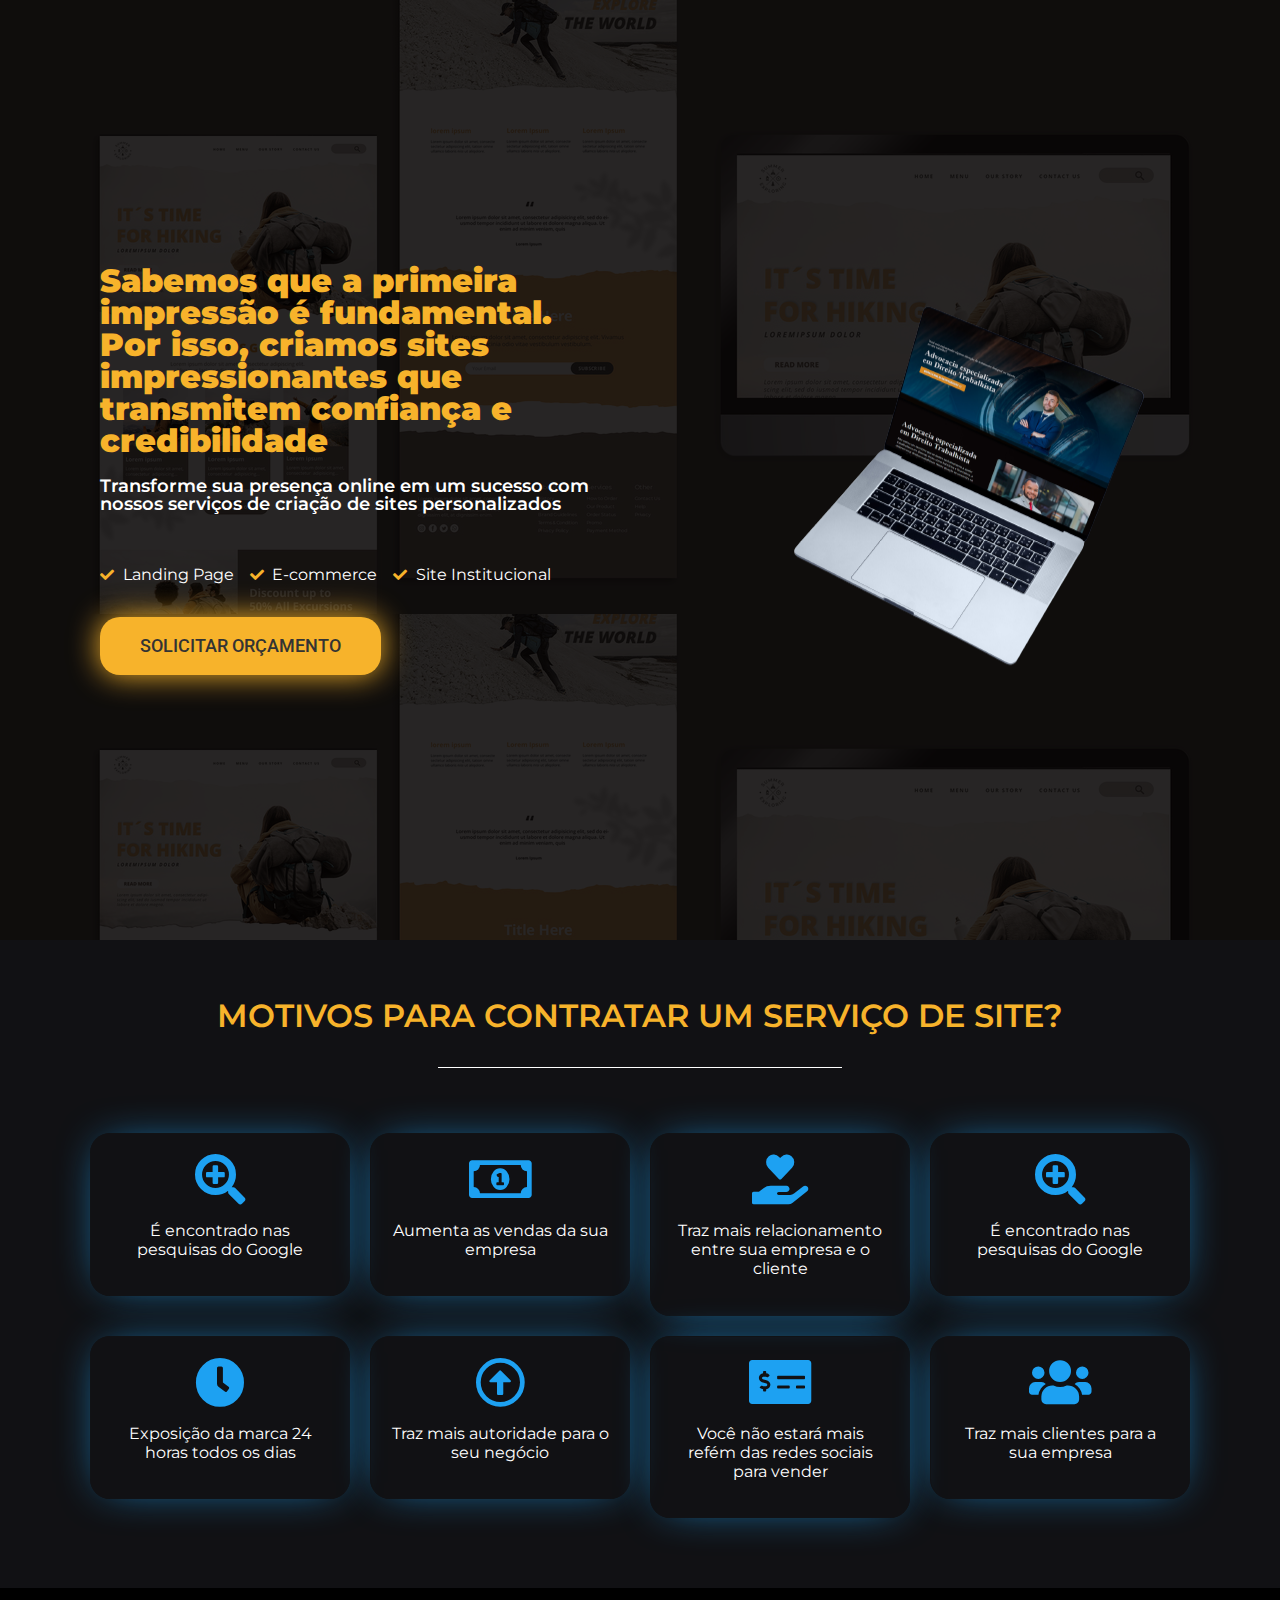
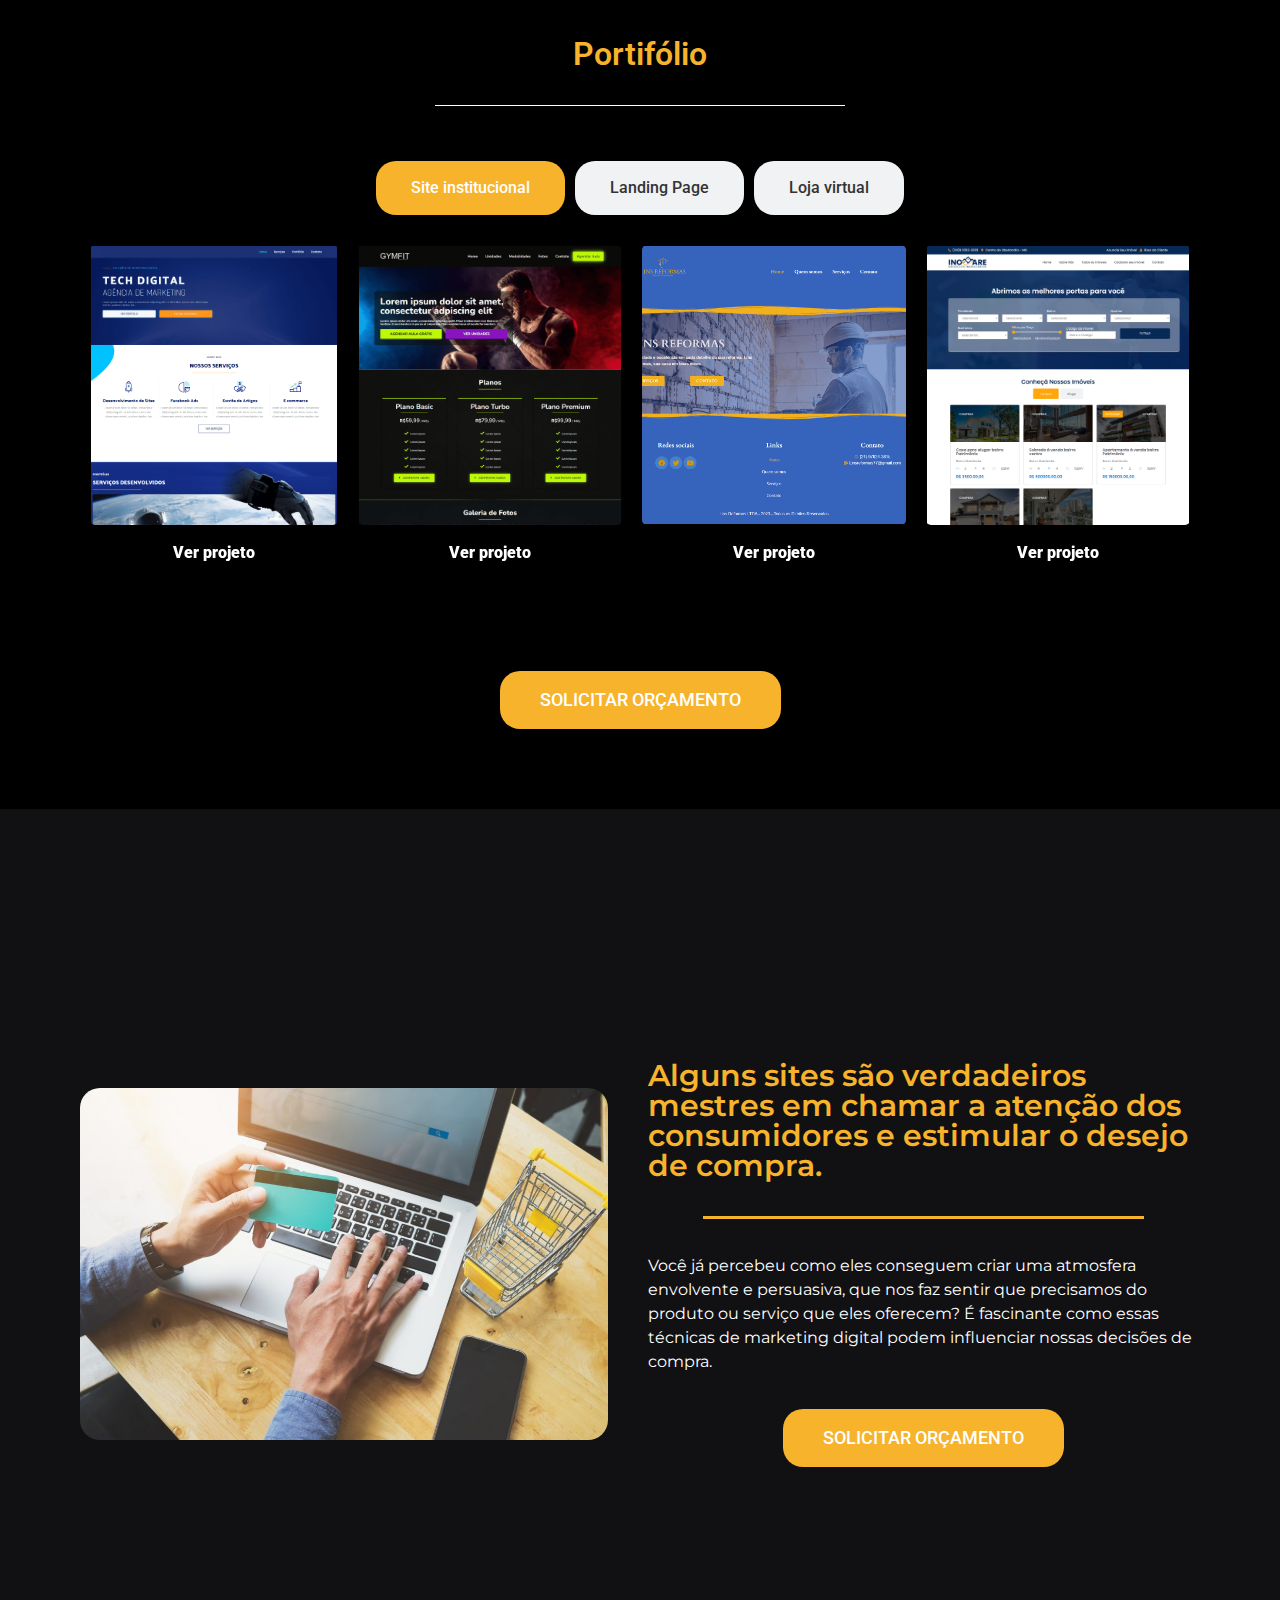
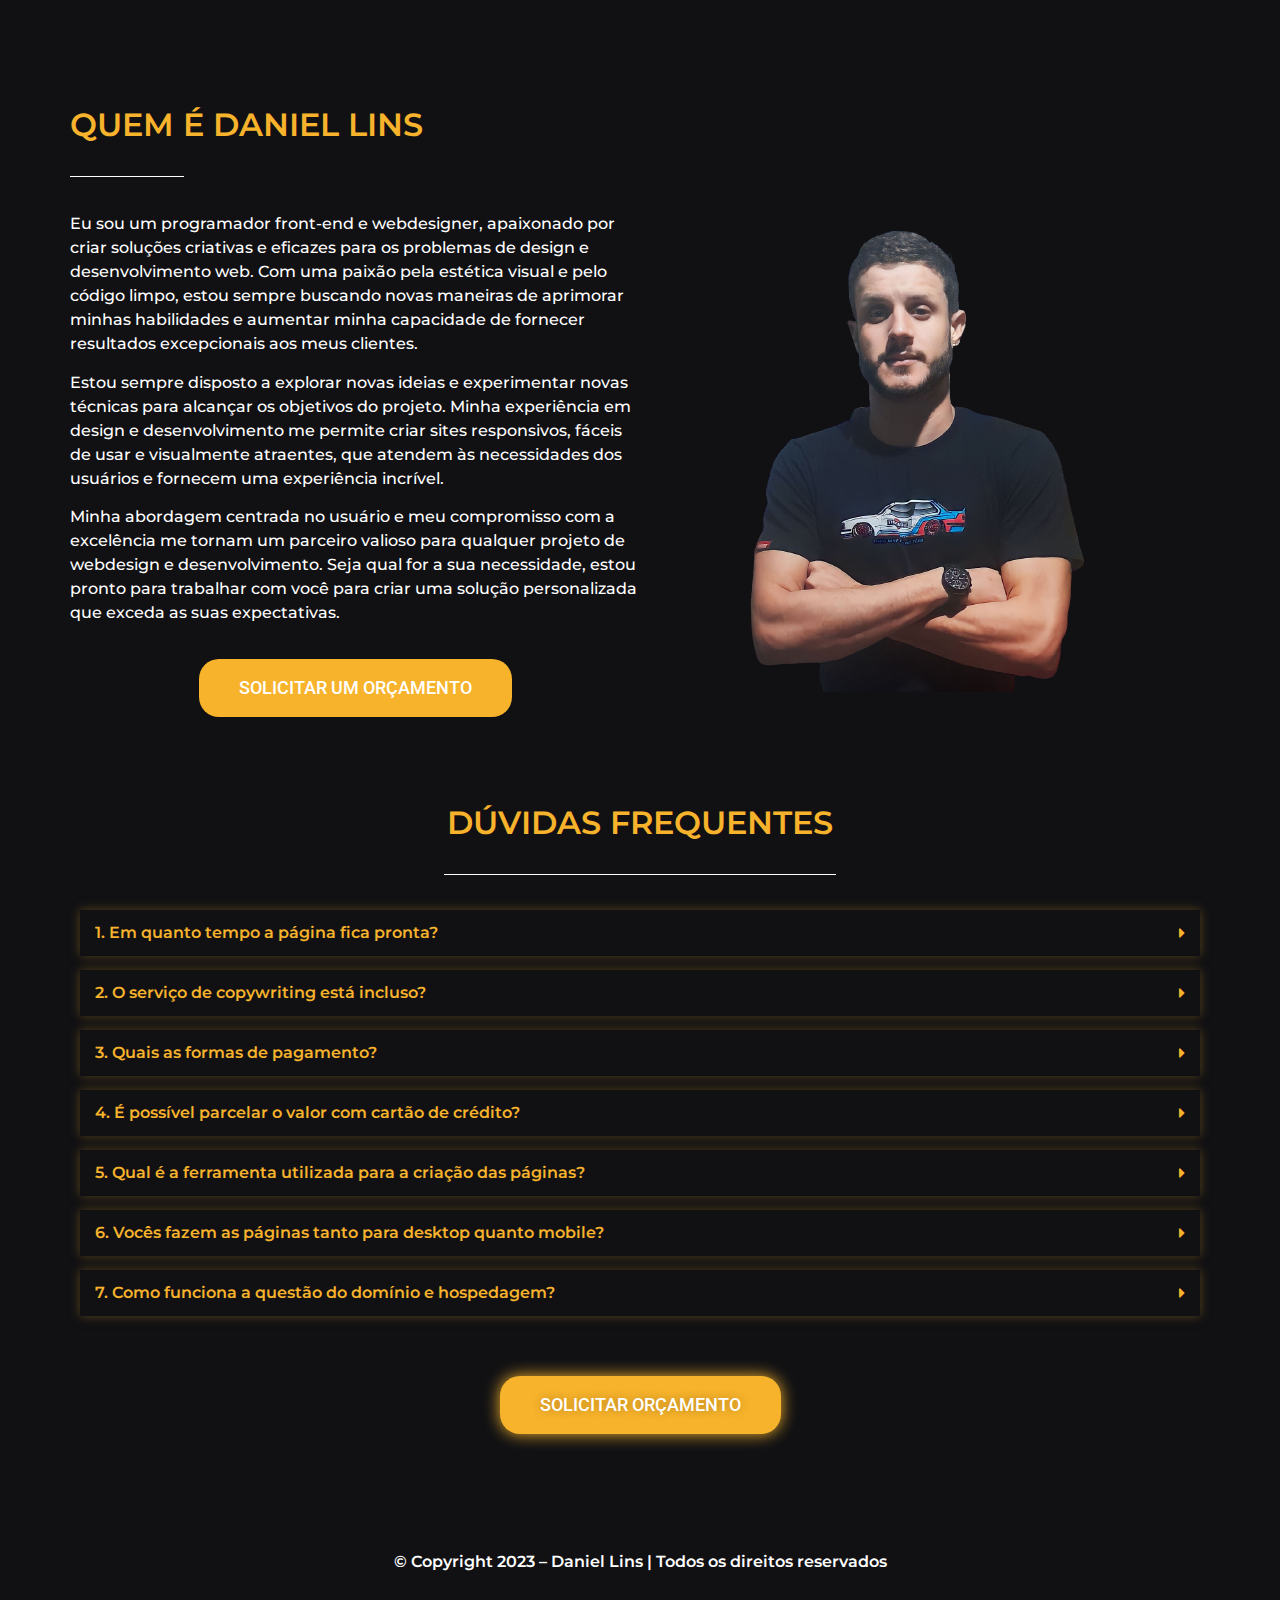
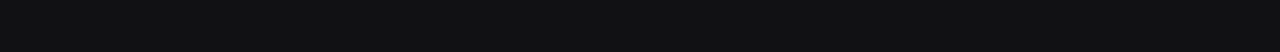
==== index.html @ d2626a42 "." ====
<!doctype html><html lang="pt-BR"><head><meta charset="UTF-8"><meta name="viewport" content="width=device-width, initial-scale=1"><link rel="profile" href="https://gmpg.org/xfn/11"><meta name='robots' content='index, follow, max-image-preview:large, max-snippet:-1, max-video-preview:-1' /><title>Home - Daniel Lins- Criação de Sites</title><link rel="canonical" href="./" /><meta property="og:locale" content="pt_BR" /><meta property="og:type" content="website" /><meta property="og:title" content="Home - Daniel Lins- Criação de Sites" /><meta property="og:description" content="Sabemos que a primeira impressão é fundamental. Por isso, criamos sites impressionantes que transmitem confiança e credibilidade Transforme sua presença online em um sucesso com nossos serviços de criação de sites personalizados Landing Page E-commerce Site Institucional SOLICITAR ORÇAMENTO MOTIVOS PARA CONTRATAR UM SERVIÇO DE SITE? É encontrado nas pesquisas do Google Aumenta as vendas [&hellip;]" /><meta property="og:url" content="./" /><meta property="og:site_name" content="Daniel Lins- Criação de Sites" /><meta property="article:publisher" content="https://www.facebook.com/daniel.lins.543/" /><meta property="article:modified_time" content="2023-06-27T20:48:17+00:00" /><meta property="og:image" content="./images/seila2-removebg-preview.png" /><meta name="twitter:card" content="summary_large_image" /><meta name="twitter:label1" content="Est. tempo de leitura" /><meta name="twitter:data1" content="6 minutos" /> <script type="application/ld+json" class="yoast-schema-graph">{"@context":"https://schema.org","@graph":[{"@type":"WebPage","@id":"./","url":"./","name":"Home - Daniel Lins- Criação de Sites","isPartOf":{"@id":"./#website"},"about":{"@id":"./#/schema/person/27e920ff21f59ed23106c61c22f33b83"},"primaryImageOfPage":{"@id":"./#primaryimage"},"image":{"@id":"./#primaryimage"},"thumbnailUrl":"./wp-content/uploads/2023/04/seila2-removebg-preview.png","datePublished":"2023-04-10T23:32:45+00:00","dateModified":"2023-06-27T20:48:17+00:00","breadcrumb":{"@id":"./#breadcrumb"},"inLanguage":"pt-BR","potentialAction":[{"@type":"ReadAction","target":["./"]}]},{"@type":"ImageObject","inLanguage":"pt-BR","@id":"./#primaryimage","url":"./wp-content/uploads/2023/04/seila2-removebg-preview.png","contentUrl":"./wp-content/uploads/2023/04/seila2-removebg-preview.png","width":591,"height":422},{"@type":"BreadcrumbList","@id":"./#breadcrumb","itemListElement":[{"@type":"ListItem","position":1,"name":"Início"}]},{"@type":"WebSite","@id":"./#website","url":"./","name":"Daniel Lins | Webdesigner & Programador","description":"Daniel Lins Criação de Sites","publisher":{"@id":"./#/schema/person/27e920ff21f59ed23106c61c22f33b83"},"potentialAction":[{"@type":"SearchAction","target":{"@type":"EntryPoint","urlTemplate":"./?s={search_term_string}"},"query-input":"required name=search_term_string"}],"inLanguage":"pt-BR"},{"@type":["Person","Organization"],"@id":"./#/schema/person/27e920ff21f59ed23106c61c22f33b83","name":"lins_265","image":{"@type":"ImageObject","inLanguage":"pt-BR","@id":"./#/schema/person/image/","url":"./wp-content/uploads/2023/04/Inserir_um_titulo__4_-removebg-preview.png","contentUrl":"./wp-content/uploads/2023/04/Inserir_um_titulo__4_-removebg-preview.png","width":420,"height":594,"caption":"lins_265"},"logo":{"@id":"./#/schema/person/image/"},"sameAs":["http://meuporti.local","https://www.facebook.com/daniel.lins.543/","https://www.instagram.com/lins.dev/","https://www.linkedin.com/in/daniel-lins-/"]}]}</script> <link rel="alternate" type="application/rss+xml" title="Feed para Daniel Lins- Criação de Sites &raquo;" href="./feed/" /><link rel="alternate" type="application/rss+xml" title="Feed de comentários para Daniel Lins- Criação de Sites &raquo;" href="./comments/feed/" /> <script defer src="[data-uri]"></script> <style>img.wp-smiley, img.emoji { 	display: inline !important; 	border: none !important; 	box-shadow: none !important; 	height: 1em !important; 	width: 1em !important; 	margin: 0 0.07em !important; 	vertical-align: -0.1em !important; 	background: none !important; 	padding: 0 !important; }</style><link rel='stylesheet' id='wp-block-library-css' href='./css/dist-block-library-style.min.css' media='all' /><style id='joinchat-button-style-inline-css'>.wp-block-joinchat-button{border:none!important;text-align:center}.wp-block-joinchat-button figure{display:table;margin:0 auto;padding:0}.wp-block-joinchat-button figcaption{font:normal normal 400 .6em/2em var(--wp--preset--font-family--system-font,sans-serif);margin:0;padding:0}.wp-block-joinchat-button .joinchat-button__qr{background-color:#fff;border:6px solid #25d366;border-radius:30px;box-sizing:content-box;display:block;height:200px;margin:auto;overflow:hidden;padding:10px;width:200px}.wp-block-joinchat-button .joinchat-button__qr canvas,.wp-block-joinchat-button .joinchat-button__qr img{display:block;margin:auto}.wp-block-joinchat-button .joinchat-button__link{align-items:center;background-color:#25d366;border:6px solid #25d366;border-radius:30px;display:inline-flex;flex-flow:row nowrap;justify-content:center;line-height:1.25em;margin:0 auto;text-decoration:none}.wp-block-joinchat-button .joinchat-button__link:before{background:transparent var(--joinchat-ico) no-repeat center;background-size:100%;content:"";display:block;height:1.5em;margin:-.75em .75em -.75em 0;width:1.5em}.wp-block-joinchat-button figure+.joinchat-button__link{margin-top:10px}@media (orientation:landscape)and (min-height:481px),(orientation:portrait)and (min-width:481px){.wp-block-joinchat-button.joinchat-button--qr-only figure+.joinchat-button__link{display:none}}@media (max-width:480px),(orientation:landscape)and (max-height:480px){.wp-block-joinchat-button figure{display:none}}</style><link rel='stylesheet' id='classic-theme-styles-css' href='./css/5ag-classic-themes.min.css' media='all' /><style id='global-styles-inline-css'>body{--wp--preset--color--black: #000000;--wp--preset--color--cyan-bluish-gray: #abb8c3;--wp--preset--color--white: #ffffff;--wp--preset--color--pale-pink: #f78da7;--wp--preset--color--vivid-red: #cf2e2e;--wp--preset--color--luminous-vivid-orange: #ff6900;--wp--preset--color--luminous-vivid-amber: #fcb900;--wp--preset--color--light-green-cyan: #7bdcb5;--wp--preset--color--vivid-green-cyan: #00d084;--wp--preset--color--pale-cyan-blue: #8ed1fc;--wp--preset--color--vivid-cyan-blue: #0693e3;--wp--preset--color--vivid-purple: #9b51e0;--wp--preset--gradient--vivid-cyan-blue-to-vivid-purple: linear-gradient(135deg,rgba(6,147,227,1) 0%,rgb(155,81,224) 100%);--wp--preset--gradient--light-green-cyan-to-vivid-green-cyan: linear-gradient(135deg,rgb(122,220,180) 0%,rgb(0,208,130) 100%);--wp--preset--gradient--luminous-vivid-amber-to-luminous-vivid-orange: linear-gradient(135deg,rgba(252,185,0,1) 0%,rgba(255,105,0,1) 100%);--wp--preset--gradient--luminous-vivid-orange-to-vivid-red: linear-gradient(135deg,rgba(255,105,0,1) 0%,rgb(207,46,46) 100%);--wp--preset--gradient--very-light-gray-to-cyan-bluish-gray: linear-gradient(135deg,rgb(238,238,238) 0%,rgb(169,184,195) 100%);--wp--preset--gradient--cool-to-warm-spectrum: linear-gradient(135deg,rgb(74,234,220) 0%,rgb(151,120,209) 20%,rgb(207,42,186) 40%,rgb(238,44,130) 60%,rgb(251,105,98) 80%,rgb(254,248,76) 100%);--wp--preset--gradient--blush-light-purple: linear-gradient(135deg,rgb(255,206,236) 0%,rgb(152,150,240) 100%);--wp--preset--gradient--blush-bordeaux: linear-gradient(135deg,rgb(254,205,165) 0%,rgb(254,45,45) 50%,rgb(107,0,62) 100%);--wp--preset--gradient--luminous-dusk: linear-gradient(135deg,rgb(255,203,112) 0%,rgb(199,81,192) 50%,rgb(65,88,208) 100%);--wp--preset--gradient--pale-ocean: linear-gradient(135deg,rgb(255,245,203) 0%,rgb(182,227,212) 50%,rgb(51,167,181) 100%);--wp--preset--gradient--electric-grass: linear-gradient(135deg,rgb(202,248,128) 0%,rgb(113,206,126) 100%);--wp--preset--gradient--midnight: linear-gradient(135deg,rgb(2,3,129) 0%,rgb(40,116,252) 100%);--wp--preset--duotone--dark-grayscale: url('#wp-duotone-dark-grayscale');--wp--preset--duotone--grayscale: url('#wp-duotone-grayscale');--wp--preset--duotone--purple-yellow: url('#wp-duotone-purple-yellow');--wp--preset--duotone--blue-red: url('#wp-duotone-blue-red');--wp--preset--duotone--midnight: url('#wp-duotone-midnight');--wp--preset--duotone--magenta-yellow: url('#wp-duotone-magenta-yellow');--wp--preset--duotone--purple-green: url('#wp-duotone-purple-green');--wp--preset--duotone--blue-orange: url('#wp-duotone-blue-orange');--wp--preset--font-size--small: 13px;--wp--preset--font-size--medium: 20px;--wp--preset--font-size--large: 36px;--wp--preset--font-size--x-large: 42px;--wp--preset--spacing--20: 0.44rem;--wp--preset--spacing--30: 0.67rem;--wp--preset--spacing--40: 1rem;--wp--preset--spacing--50: 1.5rem;--wp--preset--spacing--60: 2.25rem;--wp--preset--spacing--70: 3.38rem;--wp--preset--spacing--80: 5.06rem;--wp--preset--shadow--natural: 6px 6px 9px rgba(0, 0, 0, 0.2);--wp--preset--shadow--deep: 12px 12px 50px rgba(0, 0, 0, 0.4);--wp--preset--shadow--sharp: 6px 6px 0px rgba(0, 0, 0, 0.2);--wp--preset--shadow--outlined: 6px 6px 0px -3px rgba(255, 255, 255, 1), 6px 6px rgba(0, 0, 0, 1);--wp--preset--shadow--crisp: 6px 6px 0px rgba(0, 0, 0, 1);}:where(.is-layout-flex){gap: 0.5em;}body .is-layout-flow > .alignleft{float: left;margin-inline-start: 0;margin-inline-end: 2em;}body .is-layout-flow > .alignright{float: right;margin-inline-start: 2em;margin-inline-end: 0;}body .is-layout-flow > .aligncenter{margin-left: auto !important;margin-right: auto !important;}body .is-layout-constrained > .alignleft{float: left;margin-inline-start: 0;margin-inline-end: 2em;}body .is-layout-constrained > .alignright{float: right;margin-inline-start: 2em;margin-inline-end: 0;}body .is-layout-constrained > .aligncenter{margin-left: auto !important;margin-right: auto !important;}body .is-layout-constrained > :where(:not(.alignleft):not(.alignright):not(.alignfull)){max-width: var(--wp--style--global--content-size);margin-left: auto !important;margin-right: auto !important;}body .is-layout-constrained > .alignwide{max-width: var(--wp--style--global--wide-size);}body .is-layout-flex{display: flex;}body .is-layout-flex{flex-wrap: wrap;align-items: center;}body .is-layout-flex > *{margin: 0;}:where(.wp-block-columns.is-layout-flex){gap: 2em;}.has-black-color{color: var(--wp--preset--color--black) !important;}.has-cyan-bluish-gray-color{color: var(--wp--preset--color--cyan-bluish-gray) !important;}.has-white-color{color: var(--wp--preset--color--white) !important;}.has-pale-pink-color{color: var(--wp--preset--color--pale-pink) !important;}.has-vivid-red-color{color: var(--wp--preset--color--vivid-red) !important;}.has-luminous-vivid-orange-color{color: var(--wp--preset--color--luminous-vivid-orange) !important;}.has-luminous-vivid-amber-color{color: var(--wp--preset--color--luminous-vivid-amber) !important;}.has-light-green-cyan-color{color: var(--wp--preset--color--light-green-cyan) !important;}.has-vivid-green-cyan-color{color: var(--wp--preset--color--vivid-green-cyan) !important;}.has-pale-cyan-blue-color{color: var(--wp--preset--color--pale-cyan-blue) !important;}.has-vivid-cyan-blue-color{color: var(--wp--preset--color--vivid-cyan-blue) !important;}.has-vivid-purple-color{color: var(--wp--preset--color--vivid-purple) !important;}.has-black-background-color{background-color: var(--wp--preset--color--black) !important;}.has-cyan-bluish-gray-background-color{background-color: var(--wp--preset--color--cyan-bluish-gray) !important;}.has-white-background-color{background-color: var(--wp--preset--color--white) !important;}.has-pale-pink-background-color{background-color: var(--wp--preset--color--pale-pink) !important;}.has-vivid-red-background-color{background-color: var(--wp--preset--color--vivid-red) !important;}.has-luminous-vivid-orange-background-color{background-color: var(--wp--preset--color--luminous-vivid-orange) !important;}.has-luminous-vivid-amber-background-color{background-color: var(--wp--preset--color--luminous-vivid-amber) !important;}.has-light-green-cyan-background-color{background-color: var(--wp--preset--color--light-green-cyan) !important;}.has-vivid-green-cyan-background-color{background-color: var(--wp--preset--color--vivid-green-cyan) !important;}.has-pale-cyan-blue-background-color{background-color: var(--wp--preset--color--pale-cyan-blue) !important;}.has-vivid-cyan-blue-background-color{background-color: var(--wp--preset--color--vivid-cyan-blue) !important;}.has-vivid-purple-background-color{background-color: var(--wp--preset--color--vivid-purple) !important;}.has-black-border-color{border-color: var(--wp--preset--color--black) !important;}.has-cyan-bluish-gray-border-color{border-color: var(--wp--preset--color--cyan-bluish-gray) !important;}.has-white-border-color{border-color: var(--wp--preset--color--white) !important;}.has-pale-pink-border-color{border-color: var(--wp--preset--color--pale-pink) !important;}.has-vivid-red-border-color{border-color: var(--wp--preset--color--vivid-red) !important;}.has-luminous-vivid-orange-border-color{border-color: var(--wp--preset--color--luminous-vivid-orange) !important;}.has-luminous-vivid-amber-border-color{border-color: var(--wp--preset--color--luminous-vivid-amber) !important;}.has-light-green-cyan-border-color{border-color: var(--wp--preset--color--light-green-cyan) !important;}.has-vivid-green-cyan-border-color{border-color: var(--wp--preset--color--vivid-green-cyan) !important;}.has-pale-cyan-blue-border-color{border-color: var(--wp--preset--color--pale-cyan-blue) !important;}.has-vivid-cyan-blue-border-color{border-color: var(--wp--preset--color--vivid-cyan-blue) !important;}.has-vivid-purple-border-color{border-color: var(--wp--preset--color--vivid-purple) !important;}.has-vivid-cyan-blue-to-vivid-purple-gradient-background{background: var(--wp--preset--gradient--vivid-cyan-blue-to-vivid-purple) !important;}.has-light-green-cyan-to-vivid-green-cyan-gradient-background{background: var(--wp--preset--gradient--light-green-cyan-to-vivid-green-cyan) !important;}.has-luminous-vivid-amber-to-luminous-vivid-orange-gradient-background{background: var(--wp--preset--gradient--luminous-vivid-amber-to-luminous-vivid-orange) !important;}.has-luminous-vivid-orange-to-vivid-red-gradient-background{background: var(--wp--preset--gradient--luminous-vivid-orange-to-vivid-red) !important;}.has-very-light-gray-to-cyan-bluish-gray-gradient-background{background: var(--wp--preset--gradient--very-light-gray-to-cyan-bluish-gray) !important;}.has-cool-to-warm-spectrum-gradient-background{background: var(--wp--preset--gradient--cool-to-warm-spectrum) !important;}.has-blush-light-purple-gradient-background{background: var(--wp--preset--gradient--blush-light-purple) !important;}.has-blush-bordeaux-gradient-background{background: var(--wp--preset--gradient--blush-bordeaux) !important;}.has-luminous-dusk-gradient-background{background: var(--wp--preset--gradient--luminous-dusk) !important;}.has-pale-ocean-gradient-background{background: var(--wp--preset--gradient--pale-ocean) !important;}.has-electric-grass-gradient-background{background: var(--wp--preset--gradient--electric-grass) !important;}.has-midnight-gradient-background{background: var(--wp--preset--gradient--midnight) !important;}.has-small-font-size{font-size: var(--wp--preset--font-size--small) !important;}.has-medium-font-size{font-size: var(--wp--preset--font-size--medium) !important;}.has-large-font-size{font-size: var(--wp--preset--font-size--large) !important;}.has-x-large-font-size{font-size: var(--wp--preset--font-size--x-large) !important;} .wp-block-navigation a:where(:not(.wp-element-button)){color: inherit;} :where(.wp-block-columns.is-layout-flex){gap: 2em;} .wp-block-pullquote{font-size: 1.5em;line-height: 1.6;}</style><style id='dominant-color-styles-inline-css'>img[data-dominant-color]:not(.has-transparency) { background-color: var(--dominant-color); }</style><link rel='stylesheet' id='htbbootstrap-css' href='./css/autoptimize-css-autoptimize_single_d1c998b249914beb9baa778dd44d947a.css' media='all' /><link rel='stylesheet' id='font-awesome-css' href='./css/elementor-assets-lib-font-awesome-css-font-awesome.min.css' media='all' /><link rel='stylesheet' id='htmega-animation-css' href='./css/autoptimize-css-autoptimize_single_07250d3980bb58ba190eb0495a6699c8.css' media='all' /><link rel='stylesheet' id='htmega-keyframes-css' href='./css/autoptimize-css-autoptimize_single_f9d59ee0895e36a14481c6c587f4eaaa.css' media='all' /><link rel='stylesheet' id='hello-elementor-css' href='./css/hello-elementor-style.min.css' media='all' /><link rel='stylesheet' id='hello-elementor-theme-style-css' href='./css/hello-elementor-theme.min.css' media='all' /><link rel='stylesheet' id='elementor-frontend-css' href='./css/elementor-assets-css-frontend-lite.min.css' media='all' /><style id='elementor-frontend-inline-css'>@-webkit-keyframes ha_fadeIn{0%{opacity:0}to{opacity:1}}@keyframes ha_fadeIn{0%{opacity:0}to{opacity:1}}@-webkit-keyframes ha_zoomIn{0%{opacity:0;-webkit-transform:scale3d(.3,.3,.3);transform:scale3d(.3,.3,.3)}50%{opacity:1}}@keyframes ha_zoomIn{0%{opacity:0;-webkit-transform:scale3d(.3,.3,.3);transform:scale3d(.3,.3,.3)}50%{opacity:1}}@-webkit-keyframes ha_rollIn{0%{opacity:0;-webkit-transform:translate3d(-100%,0,0) rotate3d(0,0,1,-120deg);transform:translate3d(-100%,0,0) rotate3d(0,0,1,-120deg)}to{opacity:1}}@keyframes ha_rollIn{0%{opacity:0;-webkit-transform:translate3d(-100%,0,0) rotate3d(0,0,1,-120deg);transform:translate3d(-100%,0,0) rotate3d(0,0,1,-120deg)}to{opacity:1}}@-webkit-keyframes ha_bounce{0%,20%,53%,to{-webkit-animation-timing-function:cubic-bezier(.215,.61,.355,1);animation-timing-function:cubic-bezier(.215,.61,.355,1)}40%,43%{-webkit-transform:translate3d(0,-30px,0) scaleY(1.1);transform:translate3d(0,-30px,0) scaleY(1.1);-webkit-animation-timing-function:cubic-bezier(.755,.05,.855,.06);animation-timing-function:cubic-bezier(.755,.05,.855,.06)}70%{-webkit-transform:translate3d(0,-15px,0) scaleY(1.05);transform:translate3d(0,-15px,0) scaleY(1.05);-webkit-animation-timing-function:cubic-bezier(.755,.05,.855,.06);animation-timing-function:cubic-bezier(.755,.05,.855,.06)}80%{-webkit-transition-timing-function:cubic-bezier(.215,.61,.355,1);transition-timing-function:cubic-bezier(.215,.61,.355,1);-webkit-transform:translate3d(0,0,0) scaleY(.95);transform:translate3d(0,0,0) scaleY(.95)}90%{-webkit-transform:translate3d(0,-4px,0) scaleY(1.02);transform:translate3d(0,-4px,0) scaleY(1.02)}}@keyframes ha_bounce{0%,20%,53%,to{-webkit-animation-timing-function:cubic-bezier(.215,.61,.355,1);animation-timing-function:cubic-bezier(.215,.61,.355,1)}40%,43%{-webkit-transform:translate3d(0,-30px,0) scaleY(1.1);transform:translate3d(0,-30px,0) scaleY(1.1);-webkit-animation-timing-function:cubic-bezier(.755,.05,.855,.06);animation-timing-function:cubic-bezier(.755,.05,.855,.06)}70%{-webkit-transform:translate3d(0,-15px,0) scaleY(1.05);transform:translate3d(0,-15px,0) scaleY(1.05);-webkit-animation-timing-function:cubic-bezier(.755,.05,.855,.06);animation-timing-function:cubic-bezier(.755,.05,.855,.06)}80%{-webkit-transition-timing-function:cubic-bezier(.215,.61,.355,1);transition-timing-function:cubic-bezier(.215,.61,.355,1);-webkit-transform:translate3d(0,0,0) scaleY(.95);transform:translate3d(0,0,0) scaleY(.95)}90%{-webkit-transform:translate3d(0,-4px,0) scaleY(1.02);transform:translate3d(0,-4px,0) scaleY(1.02)}}@-webkit-keyframes ha_bounceIn{0%,20%,40%,60%,80%,to{-webkit-animation-timing-function:cubic-bezier(.215,.61,.355,1);animation-timing-function:cubic-bezier(.215,.61,.355,1)}0%{opacity:0;-webkit-transform:scale3d(.3,.3,.3);transform:scale3d(.3,.3,.3)}20%{-webkit-transform:scale3d(1.1,1.1,1.1);transform:scale3d(1.1,1.1,1.1)}40%{-webkit-transform:scale3d(.9,.9,.9);transform:scale3d(.9,.9,.9)}60%{opacity:1;-webkit-transform:scale3d(1.03,1.03,1.03);transform:scale3d(1.03,1.03,1.03)}80%{-webkit-transform:scale3d(.97,.97,.97);transform:scale3d(.97,.97,.97)}to{opacity:1}}@keyframes ha_bounceIn{0%,20%,40%,60%,80%,to{-webkit-animation-timing-function:cubic-bezier(.215,.61,.355,1);animation-timing-function:cubic-bezier(.215,.61,.355,1)}0%{opacity:0;-webkit-transform:scale3d(.3,.3,.3);transform:scale3d(.3,.3,.3)}20%{-webkit-transform:scale3d(1.1,1.1,1.1);transform:scale3d(1.1,1.1,1.1)}40%{-webkit-transform:scale3d(.9,.9,.9);transform:scale3d(.9,.9,.9)}60%{opacity:1;-webkit-transform:scale3d(1.03,1.03,1.03);transform:scale3d(1.03,1.03,1.03)}80%{-webkit-transform:scale3d(.97,.97,.97);transform:scale3d(.97,.97,.97)}to{opacity:1}}@-webkit-keyframes ha_flipInX{0%{opacity:0;-webkit-transform:perspective(400px) rotate3d(1,0,0,90deg);transform:perspective(400px) rotate3d(1,0,0,90deg);-webkit-animation-timing-function:ease-in;animation-timing-function:ease-in}40%{-webkit-transform:perspective(400px) rotate3d(1,0,0,-20deg);transform:perspective(400px) rotate3d(1,0,0,-20deg);-webkit-animation-timing-function:ease-in;animation-timing-function:ease-in}60%{opacity:1;-webkit-transform:perspective(400px) rotate3d(1,0,0,10deg);transform:perspective(400px) rotate3d(1,0,0,10deg)}80%{-webkit-transform:perspective(400px) rotate3d(1,0,0,-5deg);transform:perspective(400px) rotate3d(1,0,0,-5deg)}}@keyframes ha_flipInX{0%{opacity:0;-webkit-transform:perspective(400px) rotate3d(1,0,0,90deg);transform:perspective(400px) rotate3d(1,0,0,90deg);-webkit-animation-timing-function:ease-in;animation-timing-function:ease-in}40%{-webkit-transform:perspective(400px) rotate3d(1,0,0,-20deg);transform:perspective(400px) rotate3d(1,0,0,-20deg);-webkit-animation-timing-function:ease-in;animation-timing-function:ease-in}60%{opacity:1;-webkit-transform:perspective(400px) rotate3d(1,0,0,10deg);transform:perspective(400px) rotate3d(1,0,0,10deg)}80%{-webkit-transform:perspective(400px) rotate3d(1,0,0,-5deg);transform:perspective(400px) rotate3d(1,0,0,-5deg)}}@-webkit-keyframes ha_flipInY{0%{opacity:0;-webkit-transform:perspective(400px) rotate3d(0,1,0,90deg);transform:perspective(400px) rotate3d(0,1,0,90deg);-webkit-animation-timing-function:ease-in;animation-timing-function:ease-in}40%{-webkit-transform:perspective(400px) rotate3d(0,1,0,-20deg);transform:perspective(400px) rotate3d(0,1,0,-20deg);-webkit-animation-timing-function:ease-in;animation-timing-function:ease-in}60%{opacity:1;-webkit-transform:perspective(400px) rotate3d(0,1,0,10deg);transform:perspective(400px) rotate3d(0,1,0,10deg)}80%{-webkit-transform:perspective(400px) rotate3d(0,1,0,-5deg);transform:perspective(400px) rotate3d(0,1,0,-5deg)}}@keyframes ha_flipInY{0%{opacity:0;-webkit-transform:perspective(400px) rotate3d(0,1,0,90deg);transform:perspective(400px) rotate3d(0,1,0,90deg);-webkit-animation-timing-function:ease-in;animation-timing-function:ease-in}40%{-webkit-transform:perspective(400px) rotate3d(0,1,0,-20deg);transform:perspective(400px) rotate3d(0,1,0,-20deg);-webkit-animation-timing-function:ease-in;animation-timing-function:ease-in}60%{opacity:1;-webkit-transform:perspective(400px) rotate3d(0,1,0,10deg);transform:perspective(400px) rotate3d(0,1,0,10deg)}80%{-webkit-transform:perspective(400px) rotate3d(0,1,0,-5deg);transform:perspective(400px) rotate3d(0,1,0,-5deg)}}@-webkit-keyframes ha_swing{20%{-webkit-transform:rotate3d(0,0,1,15deg);transform:rotate3d(0,0,1,15deg)}40%{-webkit-transform:rotate3d(0,0,1,-10deg);transform:rotate3d(0,0,1,-10deg)}60%{-webkit-transform:rotate3d(0,0,1,5deg);transform:rotate3d(0,0,1,5deg)}80%{-webkit-transform:rotate3d(0,0,1,-5deg);transform:rotate3d(0,0,1,-5deg)}}@keyframes ha_swing{20%{-webkit-transform:rotate3d(0,0,1,15deg);transform:rotate3d(0,0,1,15deg)}40%{-webkit-transform:rotate3d(0,0,1,-10deg);transform:rotate3d(0,0,1,-10deg)}60%{-webkit-transform:rotate3d(0,0,1,5deg);transform:rotate3d(0,0,1,5deg)}80%{-webkit-transform:rotate3d(0,0,1,-5deg);transform:rotate3d(0,0,1,-5deg)}}@-webkit-keyframes ha_slideInDown{0%{visibility:visible;-webkit-transform:translate3d(0,-100%,0);transform:translate3d(0,-100%,0)}}@keyframes ha_slideInDown{0%{visibility:visible;-webkit-transform:translate3d(0,-100%,0);transform:translate3d(0,-100%,0)}}@-webkit-keyframes ha_slideInUp{0%{visibility:visible;-webkit-transform:translate3d(0,100%,0);transform:translate3d(0,100%,0)}}@keyframes ha_slideInUp{0%{visibility:visible;-webkit-transform:translate3d(0,100%,0);transform:translate3d(0,100%,0)}}@-webkit-keyframes ha_slideInLeft{0%{visibility:visible;-webkit-transform:translate3d(-100%,0,0);transform:translate3d(-100%,0,0)}}@keyframes ha_slideInLeft{0%{visibility:visible;-webkit-transform:translate3d(-100%,0,0);transform:translate3d(-100%,0,0)}}@-webkit-keyframes ha_slideInRight{0%{visibility:visible;-webkit-transform:translate3d(100%,0,0);transform:translate3d(100%,0,0)}}@keyframes ha_slideInRight{0%{visibility:visible;-webkit-transform:translate3d(100%,0,0);transform:translate3d(100%,0,0)}}.ha_fadeIn{-webkit-animation-name:ha_fadeIn;animation-name:ha_fadeIn}.ha_zoomIn{-webkit-animation-name:ha_zoomIn;animation-name:ha_zoomIn}.ha_rollIn{-webkit-animation-name:ha_rollIn;animation-name:ha_rollIn}.ha_bounce{-webkit-transform-origin:center bottom;-ms-transform-origin:center bottom;transform-origin:center bottom;-webkit-animation-name:ha_bounce;animation-name:ha_bounce}.ha_bounceIn{-webkit-animation-name:ha_bounceIn;animation-name:ha_bounceIn;-webkit-animation-duration:.75s;-webkit-animation-duration:calc(var(--animate-duration)*.75);animation-duration:.75s;animation-duration:calc(var(--animate-duration)*.75)}.ha_flipInX,.ha_flipInY{-webkit-animation-name:ha_flipInX;animation-name:ha_flipInX;-webkit-backface-visibility:visible!important;backface-visibility:visible!important}.ha_flipInY{-webkit-animation-name:ha_flipInY;animation-name:ha_flipInY}.ha_swing{-webkit-transform-origin:top center;-ms-transform-origin:top center;transform-origin:top center;-webkit-animation-name:ha_swing;animation-name:ha_swing}.ha_slideInDown{-webkit-animation-name:ha_slideInDown;animation-name:ha_slideInDown}.ha_slideInUp{-webkit-animation-name:ha_slideInUp;animation-name:ha_slideInUp}.ha_slideInLeft{-webkit-animation-name:ha_slideInLeft;animation-name:ha_slideInLeft}.ha_slideInRight{-webkit-animation-name:ha_slideInRight;animation-name:ha_slideInRight}.ha-css-transform-yes{-webkit-transition-duration:var(--ha-tfx-transition-duration, .2s);transition-duration:var(--ha-tfx-transition-duration, .2s);-webkit-transition-property:-webkit-transform;transition-property:transform;transition-property:transform,-webkit-transform;-webkit-transform:translate(var(--ha-tfx-translate-x, 0),var(--ha-tfx-translate-y, 0)) scale(var(--ha-tfx-scale-x, 1),var(--ha-tfx-scale-y, 1)) skew(var(--ha-tfx-skew-x, 0),var(--ha-tfx-skew-y, 0)) rotateX(var(--ha-tfx-rotate-x, 0)) rotateY(var(--ha-tfx-rotate-y, 0)) rotateZ(var(--ha-tfx-rotate-z, 0));transform:translate(var(--ha-tfx-translate-x, 0),var(--ha-tfx-translate-y, 0)) scale(var(--ha-tfx-scale-x, 1),var(--ha-tfx-scale-y, 1)) skew(var(--ha-tfx-skew-x, 0),var(--ha-tfx-skew-y, 0)) rotateX(var(--ha-tfx-rotate-x, 0)) rotateY(var(--ha-tfx-rotate-y, 0)) rotateZ(var(--ha-tfx-rotate-z, 0))}.ha-css-transform-yes:hover{-webkit-transform:translate(var(--ha-tfx-translate-x-hover, var(--ha-tfx-translate-x, 0)),var(--ha-tfx-translate-y-hover, var(--ha-tfx-translate-y, 0))) scale(var(--ha-tfx-scale-x-hover, var(--ha-tfx-scale-x, 1)),var(--ha-tfx-scale-y-hover, var(--ha-tfx-scale-y, 1))) skew(var(--ha-tfx-skew-x-hover, var(--ha-tfx-skew-x, 0)),var(--ha-tfx-skew-y-hover, var(--ha-tfx-skew-y, 0))) rotateX(var(--ha-tfx-rotate-x-hover, var(--ha-tfx-rotate-x, 0))) rotateY(var(--ha-tfx-rotate-y-hover, var(--ha-tfx-rotate-y, 0))) rotateZ(var(--ha-tfx-rotate-z-hover, var(--ha-tfx-rotate-z, 0)));transform:translate(var(--ha-tfx-translate-x-hover, var(--ha-tfx-translate-x, 0)),var(--ha-tfx-translate-y-hover, var(--ha-tfx-translate-y, 0))) scale(var(--ha-tfx-scale-x-hover, var(--ha-tfx-scale-x, 1)),var(--ha-tfx-scale-y-hover, var(--ha-tfx-scale-y, 1))) skew(var(--ha-tfx-skew-x-hover, var(--ha-tfx-skew-x, 0)),var(--ha-tfx-skew-y-hover, var(--ha-tfx-skew-y, 0))) rotateX(var(--ha-tfx-rotate-x-hover, var(--ha-tfx-rotate-x, 0))) rotateY(var(--ha-tfx-rotate-y-hover, var(--ha-tfx-rotate-y, 0))) rotateZ(var(--ha-tfx-rotate-z-hover, var(--ha-tfx-rotate-z, 0)))}.happy-addon>.elementor-widget-container{word-wrap:break-word;overflow-wrap:break-word}.happy-addon>.elementor-widget-container,.happy-addon>.elementor-widget-container *{-webkit-box-sizing:border-box;box-sizing:border-box}.happy-addon p:empty{display:none}.happy-addon .elementor-inline-editing{min-height:auto!important}.happy-addon-pro img{max-width:100%;height:auto;-o-object-fit:cover;object-fit:cover}.ha-screen-reader-text{position:absolute;overflow:hidden;clip:rect(1px,1px,1px,1px);margin:-1px;padding:0;width:1px;height:1px;border:0;word-wrap:normal!important;-webkit-clip-path:inset(50%);clip-path:inset(50%)}.ha-has-bg-overlay>.elementor-widget-container{position:relative;z-index:1}.ha-has-bg-overlay>.elementor-widget-container:before{position:absolute;top:0;left:0;z-index:-1;width:100%;height:100%;content:""}.ha-popup--is-enabled .ha-js-popup,.ha-popup--is-enabled .ha-js-popup img{cursor:-webkit-zoom-in!important;cursor:zoom-in!important}.mfp-wrap .mfp-arrow,.mfp-wrap .mfp-close{background-color:transparent}.mfp-wrap .mfp-arrow:focus,.mfp-wrap .mfp-close:focus{outline-width:thin}.ha-advanced-tooltip-enable{position:relative;cursor:pointer;--ha-tooltip-arrow-color:black;--ha-tooltip-arrow-distance:0}.ha-advanced-tooltip-enable .ha-advanced-tooltip-content{position:absolute;z-index:999;display:none;padding:5px 0;width:120px;height:auto;border-radius:6px;background-color:#000;color:#fff;text-align:center;opacity:0}.ha-advanced-tooltip-enable .ha-advanced-tooltip-content::after{position:absolute;border-width:5px;border-style:solid;content:""}.ha-advanced-tooltip-enable .ha-advanced-tooltip-content.no-arrow::after{visibility:hidden}.ha-advanced-tooltip-enable .ha-advanced-tooltip-content.show{display:inline-block;opacity:1}.ha-advanced-tooltip-enable.ha-advanced-tooltip-top .ha-advanced-tooltip-content,body[data-elementor-device-mode=tablet] .ha-advanced-tooltip-enable.ha-advanced-tooltip-tablet-top .ha-advanced-tooltip-content{top:unset;right:0;bottom:calc(101% + var(--ha-tooltip-arrow-distance));left:0;margin:0 auto}.ha-advanced-tooltip-enable.ha-advanced-tooltip-top .ha-advanced-tooltip-content::after,body[data-elementor-device-mode=tablet] .ha-advanced-tooltip-enable.ha-advanced-tooltip-tablet-top .ha-advanced-tooltip-content::after{top:100%;right:unset;bottom:unset;left:50%;border-color:var(--ha-tooltip-arrow-color) transparent transparent transparent;-webkit-transform:translateX(-50%);-ms-transform:translateX(-50%);transform:translateX(-50%)}.ha-advanced-tooltip-enable.ha-advanced-tooltip-bottom .ha-advanced-tooltip-content,body[data-elementor-device-mode=tablet] .ha-advanced-tooltip-enable.ha-advanced-tooltip-tablet-bottom .ha-advanced-tooltip-content{top:calc(101% + var(--ha-tooltip-arrow-distance));right:0;bottom:unset;left:0;margin:0 auto}.ha-advanced-tooltip-enable.ha-advanced-tooltip-bottom .ha-advanced-tooltip-content::after,body[data-elementor-device-mode=tablet] .ha-advanced-tooltip-enable.ha-advanced-tooltip-tablet-bottom .ha-advanced-tooltip-content::after{top:unset;right:unset;bottom:100%;left:50%;border-color:transparent transparent var(--ha-tooltip-arrow-color) transparent;-webkit-transform:translateX(-50%);-ms-transform:translateX(-50%);transform:translateX(-50%)}.ha-advanced-tooltip-enable.ha-advanced-tooltip-left .ha-advanced-tooltip-content,body[data-elementor-device-mode=tablet] .ha-advanced-tooltip-enable.ha-advanced-tooltip-tablet-left .ha-advanced-tooltip-content{top:50%;right:calc(101% + var(--ha-tooltip-arrow-distance));bottom:unset;left:unset;-webkit-transform:translateY(-50%);-ms-transform:translateY(-50%);transform:translateY(-50%)}.ha-advanced-tooltip-enable.ha-advanced-tooltip-left .ha-advanced-tooltip-content::after,body[data-elementor-device-mode=tablet] .ha-advanced-tooltip-enable.ha-advanced-tooltip-tablet-left .ha-advanced-tooltip-content::after{top:50%;right:unset;bottom:unset;left:100%;border-color:transparent transparent transparent var(--ha-tooltip-arrow-color);-webkit-transform:translateY(-50%);-ms-transform:translateY(-50%);transform:translateY(-50%)}.ha-advanced-tooltip-enable.ha-advanced-tooltip-right .ha-advanced-tooltip-content,body[data-elementor-device-mode=tablet] .ha-advanced-tooltip-enable.ha-advanced-tooltip-tablet-right .ha-advanced-tooltip-content{top:50%;right:unset;bottom:unset;left:calc(101% + var(--ha-tooltip-arrow-distance));-webkit-transform:translateY(-50%);-ms-transform:translateY(-50%);transform:translateY(-50%)}.ha-advanced-tooltip-enable.ha-advanced-tooltip-right .ha-advanced-tooltip-content::after,body[data-elementor-device-mode=tablet] .ha-advanced-tooltip-enable.ha-advanced-tooltip-tablet-right .ha-advanced-tooltip-content::after{top:50%;right:100%;bottom:unset;left:unset;border-color:transparent var(--ha-tooltip-arrow-color) transparent transparent;-webkit-transform:translateY(-50%);-ms-transform:translateY(-50%);transform:translateY(-50%)}body[data-elementor-device-mode=mobile] .ha-advanced-tooltip-enable.ha-advanced-tooltip-mobile-top .ha-advanced-tooltip-content{top:unset;right:0;bottom:calc(101% + var(--ha-tooltip-arrow-distance));left:0;margin:0 auto}body[data-elementor-device-mode=mobile] .ha-advanced-tooltip-enable.ha-advanced-tooltip-mobile-top .ha-advanced-tooltip-content::after{top:100%;right:unset;bottom:unset;left:50%;border-color:var(--ha-tooltip-arrow-color) transparent transparent transparent;-webkit-transform:translateX(-50%);-ms-transform:translateX(-50%);transform:translateX(-50%)}body[data-elementor-device-mode=mobile] .ha-advanced-tooltip-enable.ha-advanced-tooltip-mobile-bottom .ha-advanced-tooltip-content{top:calc(101% + var(--ha-tooltip-arrow-distance));right:0;bottom:unset;left:0;margin:0 auto}body[data-elementor-device-mode=mobile] .ha-advanced-tooltip-enable.ha-advanced-tooltip-mobile-bottom .ha-advanced-tooltip-content::after{top:unset;right:unset;bottom:100%;left:50%;border-color:transparent transparent var(--ha-tooltip-arrow-color) transparent;-webkit-transform:translateX(-50%);-ms-transform:translateX(-50%);transform:translateX(-50%)}body[data-elementor-device-mode=mobile] .ha-advanced-tooltip-enable.ha-advanced-tooltip-mobile-left .ha-advanced-tooltip-content{top:50%;right:calc(101% + var(--ha-tooltip-arrow-distance));bottom:unset;left:unset;-webkit-transform:translateY(-50%);-ms-transform:translateY(-50%);transform:translateY(-50%)}body[data-elementor-device-mode=mobile] .ha-advanced-tooltip-enable.ha-advanced-tooltip-mobile-left .ha-advanced-tooltip-content::after{top:50%;right:unset;bottom:unset;left:100%;border-color:transparent transparent transparent var(--ha-tooltip-arrow-color);-webkit-transform:translateY(-50%);-ms-transform:translateY(-50%);transform:translateY(-50%)}body[data-elementor-device-mode=mobile] .ha-advanced-tooltip-enable.ha-advanced-tooltip-mobile-right .ha-advanced-tooltip-content{top:50%;right:unset;bottom:unset;left:calc(101% + var(--ha-tooltip-arrow-distance));-webkit-transform:translateY(-50%);-ms-transform:translateY(-50%);transform:translateY(-50%)}body[data-elementor-device-mode=mobile] .ha-advanced-tooltip-enable.ha-advanced-tooltip-mobile-right .ha-advanced-tooltip-content::after{top:50%;right:100%;bottom:unset;left:unset;border-color:transparent var(--ha-tooltip-arrow-color) transparent transparent;-webkit-transform:translateY(-50%);-ms-transform:translateY(-50%);transform:translateY(-50%)}body.elementor-editor-active .happy-addon.ha-gravityforms .gform_wrapper{display:block!important}.ha-scroll-to-top-wrap.ha-scroll-to-top-hide{display:none}.ha-scroll-to-top-wrap.edit-mode,.ha-scroll-to-top-wrap.single-page-off{display:none!important}.ha-scroll-to-top-button{position:fixed;right:15px;bottom:15px;z-index:9999;display:-webkit-box;display:-webkit-flex;display:-ms-flexbox;display:flex;-webkit-box-align:center;-webkit-align-items:center;align-items:center;-ms-flex-align:center;-webkit-box-pack:center;-ms-flex-pack:center;-webkit-justify-content:center;justify-content:center;width:50px;height:50px;border-radius:50px;background-color:#5636d1;color:#fff;text-align:center;opacity:1;cursor:pointer;-webkit-transition:all .3s;transition:all .3s}.ha-scroll-to-top-button i{color:#fff;font-size:16px}.ha-scroll-to-top-button:hover{background-color:#e2498a}</style><link rel='stylesheet' id='elementor-post-11-css' href='./css/autoptimize-css-autoptimize_single_e8c4cb4dc189952a2480205c6211def7.css' media='all' /><link rel='stylesheet' id='joinchat-css' href='./css/creame-whatsapp-me-public-css-joinchat-btn.min.css' media='all' /><link rel='stylesheet' id='elementor-icons-css' href='./css/elementor-assets-lib-eicons-css-elementor-icons.min.css' media='all' /><link rel='stylesheet' id='swiper-css' href='./css/elementor-assets-lib-swiper-v8-css-swiper.min.css' media='all' /><link rel='stylesheet' id='elementor-global-css' href='./css/autoptimize-css-autoptimize_single_93fcc7eb9facf64e573a989afcc97d1b.css' media='all' /><link rel='stylesheet' id='elementor-post-9-css' href='./css/autoptimize-css-autoptimize_single_2af6b394074012bdd62effb3a6df0ce9.css' media='all' /><link rel='stylesheet' id='happy-icons-css' href='./css/happy-elementor-addons-assets-fonts-style.min.css' media='all' /><link rel='stylesheet' id='google-fonts-1-css' href='https://fonts.googleapis.com/css?family=Roboto%3A100%2C100italic%2C200%2C200italic%2C300%2C300italic%2C400%2C400italic%2C500%2C500italic%2C600%2C600italic%2C700%2C700italic%2C800%2C800italic%2C900%2C900italic%7CRoboto+Slab%3A100%2C100italic%2C200%2C200italic%2C300%2C300italic%2C400%2C400italic%2C500%2C500italic%2C600%2C600italic%2C700%2C700italic%2C800%2C800italic%2C900%2C900italic%7CMontserrat%3A100%2C100italic%2C200%2C200italic%2C300%2C300italic%2C400%2C400italic%2C500%2C500italic%2C600%2C600italic%2C700%2C700italic%2C800%2C800italic%2C900%2C900italic&#038;display=swap&#038;ver=6.2.2' media='all' /><link rel='stylesheet' id='elementor-icons-shared-0-css' href='./css/elementor-assets-lib-font-awesome-css-fontawesome.min.css' media='all' /><link rel='stylesheet' id='elementor-icons-fa-solid-css' href='./css/elementor-assets-lib-font-awesome-css-solid.min.css' media='all' /><link rel='stylesheet' id='elementor-icons-fa-regular-css' href='./css/elementor-assets-lib-font-awesome-css-regular.min.css' media='all' /><link rel="preconnect" href="https://fonts.gstatic.com/" crossorigin> <script defer src="[data-uri]"></script> <script src='./js/jquery-jquery.min.js' id='jquery-core-js'></script> <script async='async' src='./js/jquery-jquery-migrate.min.js' id='jquery-migrate-js'></script> <link rel="https://api.w.org/" href="./wp-json/" /><link rel="alternate" type="application/json" href="./wp-json/wp/v2/pages/9" /><link rel="EditURI" type="application/rsd+xml" title="RSD" href="./xmlrpc.php?rsd" /><link rel="wlwmanifest" type="application/wlwmanifest+xml" href="./wp-includes/wlwmanifest.xml" /><meta name="generator" content="WordPress 6.2.2" /><link rel='shortlink' href='./' /><link rel="alternate" type="application/json+oembed" href="./wp-json/oembed/1.0/embed?url=http%3A%2F%2Fmeuporti.local%2F" /><link rel="alternate" type="text/xml+oembed" href="./wp-json/oembed/1.0/embed?url=http%3A%2F%2Fmeuporti.local%2F&#038;format=xml" /><meta name="generator" content="Performance Lab 2.4.0; modules: images/dominant-color-images, images/fetchpriority, images/webp-support, images/webp-uploads"><meta name="generator" content="Elementor 3.14.0; features: e_dom_optimization, e_optimized_assets_loading, e_optimized_css_loading, a11y_improvements, additional_custom_breakpoints; settings: css_print_method-external, google_font-enabled, font_display-swap"><link rel="icon" href="./images/cropped-cropped-programmer-icon-14-32x32.png" sizes="32x32" /><link rel="icon" href="./images/cropped-cropped-programmer-icon-14-192x192.png" sizes="192x192" /><link rel="apple-touch-icon" href="./images/cropped-cropped-programmer-icon-14-180x180.png" /><meta name="msapplication-TileImage" content="./wp-content/uploads/2023/05/cropped-cropped-programmer-icon-14-270x270.png" /><style id="wp-custom-css">html, body{ 	overflow-x: hidden !important; }</style></head><body class="home page-template-default page page-id-9 wp-custom-logo elementor-default elementor-kit-11 elementor-page elementor-page-9"> <svg xmlns="http://www.w3.org/2000/svg" viewbox="0 0 0 0" width="0" height="0" focusable="false" role="none" style="visibility: hidden; position: absolute; left: -9999px; overflow: hidden;" ><defs><filter id="wp-duotone-dark-grayscale"><fecolormatrix color-interpolation-filters="sRGB" type="matrix" values=" .299 .587 .114 0 0 .299 .587 .114 0 0 .299 .587 .114 0 0 .299 .587 .114 0 0 " /><fecomponenttransfer color-interpolation-filters="sRGB" ><fefuncr type="table" tablevalues="0 0.49803921568627" /><fefuncg type="table" tablevalues="0 0.49803921568627" /><fefuncb type="table" tablevalues="0 0.49803921568627" /><fefunca type="table" tablevalues="1 1" /></fecomponenttransfer><fecomposite in2="SourceGraphic" operator="in" /></filter></defs></svg><svg xmlns="http://www.w3.org/2000/svg" viewbox="0 0 0 0" width="0" height="0" focusable="false" role="none" style="visibility: hidden; position: absolute; left: -9999px; overflow: hidden;" ><defs><filter id="wp-duotone-grayscale"><fecolormatrix color-interpolation-filters="sRGB" type="matrix" values=" .299 .587 .114 0 0 .299 .587 .114 0 0 .299 .587 .114 0 0 .299 .587 .114 0 0 " /><fecomponenttransfer color-interpolation-filters="sRGB" ><fefuncr type="table" tablevalues="0 1" /><fefuncg type="table" tablevalues="0 1" /><fefuncb type="table" tablevalues="0 1" /><fefunca type="table" tablevalues="1 1" /></fecomponenttransfer><fecomposite in2="SourceGraphic" operator="in" /></filter></defs></svg><svg xmlns="http://www.w3.org/2000/svg" viewbox="0 0 0 0" width="0" height="0" focusable="false" role="none" style="visibility: hidden; position: absolute; left: -9999px; overflow: hidden;" ><defs><filter id="wp-duotone-purple-yellow"><fecolormatrix color-interpolation-filters="sRGB" type="matrix" values=" .299 .587 .114 0 0 .299 .587 .114 0 0 .299 .587 .114 0 0 .299 .587 .114 0 0 " /><fecomponenttransfer color-interpolation-filters="sRGB" ><fefuncr type="table" tablevalues="0.54901960784314 0.98823529411765" /><fefuncg type="table" tablevalues="0 1" /><fefuncb type="table" tablevalues="0.71764705882353 0.25490196078431" /><fefunca type="table" tablevalues="1 1" /></fecomponenttransfer><fecomposite in2="SourceGraphic" operator="in" /></filter></defs></svg><svg xmlns="http://www.w3.org/2000/svg" viewbox="0 0 0 0" width="0" height="0" focusable="false" role="none" style="visibility: hidden; position: absolute; left: -9999px; overflow: hidden;" ><defs><filter id="wp-duotone-blue-red"><fecolormatrix color-interpolation-filters="sRGB" type="matrix" values=" .299 .587 .114 0 0 .299 .587 .114 0 0 .299 .587 .114 0 0 .299 .587 .114 0 0 " /><fecomponenttransfer color-interpolation-filters="sRGB" ><fefuncr type="table" tablevalues="0 1" /><fefuncg type="table" tablevalues="0 0.27843137254902" /><fefuncb type="table" tablevalues="0.5921568627451 0.27843137254902" /><fefunca type="table" tablevalues="1 1" /></fecomponenttransfer><fecomposite in2="SourceGraphic" operator="in" /></filter></defs></svg><svg xmlns="http://www.w3.org/2000/svg" viewbox="0 0 0 0" width="0" height="0" focusable="false" role="none" style="visibility: hidden; position: absolute; left: -9999px; overflow: hidden;" ><defs><filter id="wp-duotone-midnight"><fecolormatrix color-interpolation-filters="sRGB" type="matrix" values=" .299 .587 .114 0 0 .299 .587 .114 0 0 .299 .587 .114 0 0 .299 .587 .114 0 0 " /><fecomponenttransfer color-interpolation-filters="sRGB" ><fefuncr type="table" tablevalues="0 0" /><fefuncg type="table" tablevalues="0 0.64705882352941" /><fefuncb type="table" tablevalues="0 1" /><fefunca type="table" tablevalues="1 1" /></fecomponenttransfer><fecomposite in2="SourceGraphic" operator="in" /></filter></defs></svg><svg xmlns="http://www.w3.org/2000/svg" viewbox="0 0 0 0" width="0" height="0" focusable="false" role="none" style="visibility: hidden; position: absolute; left: -9999px; overflow: hidden;" ><defs><filter id="wp-duotone-magenta-yellow"><fecolormatrix color-interpolation-filters="sRGB" type="matrix" values=" .299 .587 .114 0 0 .299 .587 .114 0 0 .299 .587 .114 0 0 .299 .587 .114 0 0 " /><fecomponenttransfer color-interpolation-filters="sRGB" ><fefuncr type="table" tablevalues="0.78039215686275 1" /><fefuncg type="table" tablevalues="0 0.94901960784314" /><fefuncb type="table" tablevalues="0.35294117647059 0.47058823529412" /><fefunca type="table" tablevalues="1 1" /></fecomponenttransfer><fecomposite in2="SourceGraphic" operator="in" /></filter></defs></svg><svg xmlns="http://www.w3.org/2000/svg" viewbox="0 0 0 0" width="0" height="0" focusable="false" role="none" style="visibility: hidden; position: absolute; left: -9999px; overflow: hidden;" ><defs><filter id="wp-duotone-purple-green"><fecolormatrix color-interpolation-filters="sRGB" type="matrix" values=" .299 .587 .114 0 0 .299 .587 .114 0 0 .299 .587 .114 0 0 .299 .587 .114 0 0 " /><fecomponenttransfer color-interpolation-filters="sRGB" ><fefuncr type="table" tablevalues="0.65098039215686 0.40392156862745" /><fefuncg type="table" tablevalues="0 1" /><fefuncb type="table" tablevalues="0.44705882352941 0.4" /><fefunca type="table" tablevalues="1 1" /></fecomponenttransfer><fecomposite in2="SourceGraphic" operator="in" /></filter></defs></svg><svg xmlns="http://www.w3.org/2000/svg" viewbox="0 0 0 0" width="0" height="0" focusable="false" role="none" style="visibility: hidden; position: absolute; left: -9999px; overflow: hidden;" ><defs><filter id="wp-duotone-blue-orange"><fecolormatrix color-interpolation-filters="sRGB" type="matrix" values=" .299 .587 .114 0 0 .299 .587 .114 0 0 .299 .587 .114 0 0 .299 .587 .114 0 0 " /><fecomponenttransfer color-interpolation-filters="sRGB" ><fefuncr type="table" tablevalues="0.098039215686275 1" /><fefuncg type="table" tablevalues="0 0.66274509803922" /><fefuncb type="table" tablevalues="0.84705882352941 0.41960784313725" /><fefunca type="table" tablevalues="1 1" /></fecomponenttransfer><fecomposite in2="SourceGraphic" operator="in" /></filter></defs></svg> <a class="skip-link screen-reader-text" href="#content">Skip to content</a><main id="content" class="site-main post-9 page type-page status-publish hentry"><div class="page-content"><div data-elementor-type="wp-page" data-elementor-id="9" class="elementor elementor-9"><section class="elementor-section elementor-top-section elementor-element elementor-element-77923e1 elementor-section-height-min-height elementor-section-content-middle elementor-section-full_width elementor-section-height-default elementor-section-items-middle" data-id="77923e1" data-element_type="section" data-settings="{&quot;background_background&quot;:&quot;classic&quot;,&quot;_ha_eqh_enable&quot;:false}"><div class="elementor-background-overlay"></div><div class="elementor-container elementor-column-gap-default"><div class="elementor-column elementor-col-50 elementor-top-column elementor-element elementor-element-6efd005" data-id="6efd005" data-element_type="column"><div class="elementor-widget-wrap elementor-element-populated"><div class="elementor-element elementor-element-5e21b0b elementor-widget__width-initial elementor-widget elementor-widget-heading" data-id="5e21b0b" data-element_type="widget" data-widget_type="heading.default"><div class="elementor-widget-container"><style>/*! elementor - v3.14.0 - 18-06-2023 */ .elementor-heading-title{padding:0;margin:0;line-height:1}.elementor-widget-heading .elementor-heading-title[class*=elementor-size-]>a{color:inherit;font-size:inherit;line-height:inherit}.elementor-widget-heading .elementor-heading-title.elementor-size-small{font-size:15px}.elementor-widget-heading .elementor-heading-title.elementor-size-medium{font-size:19px}.elementor-widget-heading .elementor-heading-title.elementor-size-large{font-size:29px}.elementor-widget-heading .elementor-heading-title.elementor-size-xl{font-size:39px}.elementor-widget-heading .elementor-heading-title.elementor-size-xxl{font-size:59px}</style><h2 class="elementor-heading-title elementor-size-default">Sabemos que a primeira impressão é fundamental. Por isso, criamos sites impressionantes que transmitem confiança e credibilidade</h2></div></div><div class="elementor-element elementor-element-84c39eb elementor-widget elementor-widget-heading" data-id="84c39eb" data-element_type="widget" data-widget_type="heading.default"><div class="elementor-widget-container"><h2 class="elementor-heading-title elementor-size-default">Transforme sua presença online em um sucesso com nossos serviços de criação de sites personalizados</h2></div></div><div class="elementor-element elementor-element-68df932 elementor-icon-list--layout-inline elementor-list-item-link-full_width elementor-widget elementor-widget-icon-list" data-id="68df932" data-element_type="widget" data-widget_type="icon-list.default"><div class="elementor-widget-container"><link rel="stylesheet" href="./wp-content/plugins/elementor/assets/css/widget-icon-list.min.css"><ul class="elementor-icon-list-items elementor-inline-items"><li class="elementor-icon-list-item elementor-inline-item"> <span class="elementor-icon-list-icon"> <i aria-hidden="true" class="fas fa-check"></i> </span> <span class="elementor-icon-list-text">Landing Page</span></li><li class="elementor-icon-list-item elementor-inline-item"> <span class="elementor-icon-list-icon"> <i aria-hidden="true" class="fas fa-check"></i> </span> <span class="elementor-icon-list-text">E-commerce</span></li><li class="elementor-icon-list-item elementor-inline-item"> <span class="elementor-icon-list-icon"> <i aria-hidden="true" class="fas fa-check"></i> </span> <span class="elementor-icon-list-text">Site Institucional</span></li></ul></div></div><div class="elementor-element elementor-element-0c72d2b elementor-align-left elementor-widget elementor-widget-button" data-id="0c72d2b" data-element_type="widget" data-settings="{&quot;_animation&quot;:&quot;none&quot;}" data-widget_type="button.default"><div class="elementor-widget-container"><div class="elementor-button-wrapper"> <a class="elementor-button elementor-button-link elementor-size-lg elementor-animation-grow" href="https://api.whatsapp.com/send?phone=5522997500167" target="_blank"> <span class="elementor-button-content-wrapper"> <span class="elementor-button-text">SOLICITAR ORÇAMENTO</span> </span> </a></div></div></div></div></div><div class="elementor-column elementor-col-50 elementor-top-column elementor-element elementor-element-d952070" data-id="d952070" data-element_type="column" data-settings="{&quot;background_background&quot;:&quot;classic&quot;}"><div class="elementor-widget-wrap elementor-element-populated"><div class="elementor-element elementor-element-b5670a5 elementor-widget__width-initial e-transform e-transform e-transform e-transform elementor-invisible elementor-widget elementor-widget-image" data-id="b5670a5" data-element_type="widget" data-settings="{&quot;_animation&quot;:&quot;fadeInRight&quot;,&quot;_transform_scale_effect_hover&quot;:{&quot;unit&quot;:&quot;px&quot;,&quot;size&quot;:1.2,&quot;sizes&quot;:[]},&quot;ha_floating_fx&quot;:&quot;yes&quot;,&quot;ha_floating_fx_translate_toggle&quot;:&quot;yes&quot;,&quot;ha_floating_fx_translate_x&quot;:{&quot;unit&quot;:&quot;px&quot;,&quot;size&quot;:&quot;&quot;,&quot;sizes&quot;:{&quot;from&quot;:3,&quot;to&quot;:3}},&quot;ha_floating_fx_translate_y&quot;:{&quot;unit&quot;:&quot;px&quot;,&quot;size&quot;:&quot;&quot;,&quot;sizes&quot;:{&quot;from&quot;:5,&quot;to&quot;:31}},&quot;ha_floating_fx_translate_duration&quot;:{&quot;unit&quot;:&quot;px&quot;,&quot;size&quot;:1000,&quot;sizes&quot;:[]},&quot;ha_floating_fx_translate_delay&quot;:{&quot;unit&quot;:&quot;px&quot;,&quot;size&quot;:&quot;&quot;,&quot;sizes&quot;:[]},&quot;_transform_rotateZ_effect&quot;:{&quot;unit&quot;:&quot;px&quot;,&quot;size&quot;:&quot;&quot;,&quot;sizes&quot;:[]},&quot;_transform_rotateZ_effect_tablet&quot;:{&quot;unit&quot;:&quot;deg&quot;,&quot;size&quot;:&quot;&quot;,&quot;sizes&quot;:[]},&quot;_transform_rotateZ_effect_mobile&quot;:{&quot;unit&quot;:&quot;deg&quot;,&quot;size&quot;:&quot;&quot;,&quot;sizes&quot;:[]},&quot;_transform_rotateZ_effect_hover&quot;:{&quot;unit&quot;:&quot;px&quot;,&quot;size&quot;:&quot;&quot;,&quot;sizes&quot;:[]},&quot;_transform_rotateZ_effect_hover_tablet&quot;:{&quot;unit&quot;:&quot;deg&quot;,&quot;size&quot;:&quot;&quot;,&quot;sizes&quot;:[]},&quot;_transform_rotateZ_effect_hover_mobile&quot;:{&quot;unit&quot;:&quot;deg&quot;,&quot;size&quot;:&quot;&quot;,&quot;sizes&quot;:[]},&quot;_transform_scale_effect_hover_tablet&quot;:{&quot;unit&quot;:&quot;px&quot;,&quot;size&quot;:&quot;&quot;,&quot;sizes&quot;:[]},&quot;_transform_scale_effect_hover_mobile&quot;:{&quot;unit&quot;:&quot;px&quot;,&quot;size&quot;:&quot;&quot;,&quot;sizes&quot;:[]},&quot;_transform_skewX_effect_hover&quot;:{&quot;unit&quot;:&quot;px&quot;,&quot;size&quot;:&quot;&quot;,&quot;sizes&quot;:[]},&quot;_transform_skewX_effect_hover_tablet&quot;:{&quot;unit&quot;:&quot;deg&quot;,&quot;size&quot;:&quot;&quot;,&quot;sizes&quot;:[]},&quot;_transform_skewX_effect_hover_mobile&quot;:{&quot;unit&quot;:&quot;deg&quot;,&quot;size&quot;:&quot;&quot;,&quot;sizes&quot;:[]},&quot;_transform_skewY_effect_hover&quot;:{&quot;unit&quot;:&quot;px&quot;,&quot;size&quot;:&quot;&quot;,&quot;sizes&quot;:[]},&quot;_transform_skewY_effect_hover_tablet&quot;:{&quot;unit&quot;:&quot;deg&quot;,&quot;size&quot;:&quot;&quot;,&quot;sizes&quot;:[]},&quot;_transform_skewY_effect_hover_mobile&quot;:{&quot;unit&quot;:&quot;deg&quot;,&quot;size&quot;:&quot;&quot;,&quot;sizes&quot;:[]}}" data-widget_type="image.default"><div class="elementor-widget-container"><style>/*! elementor - v3.14.0 - 18-06-2023 */ .elementor-widget-image{text-align:center}.elementor-widget-image a{display:inline-block}.elementor-widget-image a img[src$=".svg"]{width:48px}.elementor-widget-image img{vertical-align:middle;display:inline-block}</style><img decoding="async" width="591" height="422" src="./images/2023-04-seila2-removebg-preview.png" class="attachment-2048x2048 size-2048x2048 wp-image-186 has-transparency" alt="" srcset="./images/2023-04-seila2-removebg-preview.png 591w, ./images/2023-04-seila2-removebg-preview-300x214.png 300w" sizes="(max-width: 591px) 100vw, 591px" data-has-transparency="true" data-dominant-color="171a1d" style="--dominant-color: #171a1d" /></div></div></div></div></div></section><section class="elementor-section elementor-top-section elementor-element elementor-element-511e34b elementor-section-boxed elementor-section-height-default elementor-section-height-default" data-id="511e34b" data-element_type="section" data-settings="{&quot;background_background&quot;:&quot;classic&quot;,&quot;_ha_eqh_enable&quot;:false}"><div class="elementor-container elementor-column-gap-default"><div class="elementor-column elementor-col-100 elementor-top-column elementor-element elementor-element-55d50cd" data-id="55d50cd" data-element_type="column"><div class="elementor-widget-wrap elementor-element-populated"><div class="elementor-element elementor-element-4aebbe3 elementor-widget elementor-widget-heading" data-id="4aebbe3" data-element_type="widget" data-widget_type="heading.default"><div class="elementor-widget-container"><h2 class="elementor-heading-title elementor-size-default">MOTIVOS PARA CONTRATAR UM SERVIÇO DE SITE?</h2></div></div><div class="elementor-element elementor-element-062c71c elementor-widget-divider--view-line elementor-widget elementor-widget-divider" data-id="062c71c" data-element_type="widget" data-widget_type="divider.default"><div class="elementor-widget-container"><style>/*! elementor - v3.14.0 - 18-06-2023 */ .elementor-widget-divider{--divider-border-style:none;--divider-border-width:1px;--divider-color:#0c0d0e;--divider-icon-size:20px;--divider-element-spacing:10px;--divider-pattern-height:24px;--divider-pattern-size:20px;--divider-pattern-url:none;--divider-pattern-repeat:repeat-x}.elementor-widget-divider .elementor-divider{display:flex}.elementor-widget-divider .elementor-divider__text{font-size:15px;line-height:1;max-width:95%}.elementor-widget-divider .elementor-divider__element{margin:0 var(--divider-element-spacing);flex-shrink:0}.elementor-widget-divider .elementor-icon{font-size:var(--divider-icon-size)}.elementor-widget-divider .elementor-divider-separator{display:flex;margin:0;direction:ltr}.elementor-widget-divider--view-line_icon .elementor-divider-separator,.elementor-widget-divider--view-line_text .elementor-divider-separator{align-items:center}.elementor-widget-divider--view-line_icon .elementor-divider-separator:after,.elementor-widget-divider--view-line_icon .elementor-divider-separator:before,.elementor-widget-divider--view-line_text .elementor-divider-separator:after,.elementor-widget-divider--view-line_text .elementor-divider-separator:before{display:block;content:"";border-bottom:0;flex-grow:1;border-top:var(--divider-border-width) var(--divider-border-style) var(--divider-color)}.elementor-widget-divider--element-align-left .elementor-divider .elementor-divider-separator>.elementor-divider__svg:first-of-type{flex-grow:0;flex-shrink:100}.elementor-widget-divider--element-align-left .elementor-divider-separator:before{content:none}.elementor-widget-divider--element-align-left .elementor-divider__element{margin-left:0}.elementor-widget-divider--element-align-right .elementor-divider .elementor-divider-separator>.elementor-divider__svg:last-of-type{flex-grow:0;flex-shrink:100}.elementor-widget-divider--element-align-right .elementor-divider-separator:after{content:none}.elementor-widget-divider--element-align-right .elementor-divider__element{margin-right:0}.elementor-widget-divider:not(.elementor-widget-divider--view-line_text):not(.elementor-widget-divider--view-line_icon) .elementor-divider-separator{border-top:var(--divider-border-width) var(--divider-border-style) var(--divider-color)}.elementor-widget-divider--separator-type-pattern{--divider-border-style:none}.elementor-widget-divider--separator-type-pattern.elementor-widget-divider--view-line .elementor-divider-separator,.elementor-widget-divider--separator-type-pattern:not(.elementor-widget-divider--view-line) .elementor-divider-separator:after,.elementor-widget-divider--separator-type-pattern:not(.elementor-widget-divider--view-line) .elementor-divider-separator:before,.elementor-widget-divider--separator-type-pattern:not([class*=elementor-widget-divider--view]) .elementor-divider-separator{width:100%;min-height:var(--divider-pattern-height);-webkit-mask-size:var(--divider-pattern-size) 100%;mask-size:var(--divider-pattern-size) 100%;-webkit-mask-repeat:var(--divider-pattern-repeat);mask-repeat:var(--divider-pattern-repeat);background-color:var(--divider-color);-webkit-mask-image:var(--divider-pattern-url);mask-image:var(--divider-pattern-url)}.elementor-widget-divider--no-spacing{--divider-pattern-size:auto}.elementor-widget-divider--bg-round{--divider-pattern-repeat:round}.rtl .elementor-widget-divider .elementor-divider__text{direction:rtl}.e-con-inner>.elementor-widget-divider,.e-con>.elementor-widget-divider{width:var(--container-widget-width,100%);--flex-grow:var(--container-widget-flex-grow)}</style><div class="elementor-divider"> <span class="elementor-divider-separator"> </span></div></div></div><section class="elementor-section elementor-inner-section elementor-element elementor-element-8becab4 elementor-section-boxed elementor-section-height-default elementor-section-height-default" data-id="8becab4" data-element_type="section" data-settings="{&quot;_ha_eqh_enable&quot;:false}"><div class="elementor-container elementor-column-gap-default"><div class="elementor-column elementor-col-25 elementor-inner-column elementor-element elementor-element-45874ad" data-id="45874ad" data-element_type="column"><div class="elementor-widget-wrap elementor-element-populated"><div class="elementor-element elementor-element-ac24d2d elementor-position-top elementor-view-default elementor-mobile-position-top elementor-vertical-align-top elementor-widget elementor-widget-icon-box" data-id="ac24d2d" data-element_type="widget" data-widget_type="icon-box.default"><div class="elementor-widget-container"><link rel="stylesheet" href="./wp-content/plugins/elementor/assets/css/widget-icon-box.min.css"><div class="elementor-icon-box-wrapper"><div class="elementor-icon-box-icon"> <span class="elementor-icon elementor-animation-" > <i aria-hidden="true" class="fas fa-search-plus"></i> </span></div><div class="elementor-icon-box-content"><h3 class="elementor-icon-box-title"> <span  > É encontrado nas pesquisas do Google </span></h3></div></div></div></div></div></div><div class="elementor-column elementor-col-25 elementor-inner-column elementor-element elementor-element-d44b937" data-id="d44b937" data-element_type="column"><div class="elementor-widget-wrap elementor-element-populated"><div class="elementor-element elementor-element-67bdf78 elementor-position-top elementor-view-default elementor-mobile-position-top elementor-vertical-align-top elementor-widget elementor-widget-icon-box" data-id="67bdf78" data-element_type="widget" data-widget_type="icon-box.default"><div class="elementor-widget-container"><div class="elementor-icon-box-wrapper"><div class="elementor-icon-box-icon"> <span class="elementor-icon elementor-animation-" > <i aria-hidden="true" class="far fa-money-bill-alt"></i> </span></div><div class="elementor-icon-box-content"><h3 class="elementor-icon-box-title"> <span  > Aumenta as vendas da sua empresa </span></h3></div></div></div></div></div></div><div class="elementor-column elementor-col-25 elementor-inner-column elementor-element elementor-element-79523f4" data-id="79523f4" data-element_type="column"><div class="elementor-widget-wrap elementor-element-populated"><div class="elementor-element elementor-element-7a1f5ad elementor-position-top elementor-view-default elementor-mobile-position-top elementor-vertical-align-top elementor-widget elementor-widget-icon-box" data-id="7a1f5ad" data-element_type="widget" data-widget_type="icon-box.default"><div class="elementor-widget-container"><div class="elementor-icon-box-wrapper"><div class="elementor-icon-box-icon"> <span class="elementor-icon elementor-animation-" > <i aria-hidden="true" class="fas fa-hand-holding-heart"></i> </span></div><div class="elementor-icon-box-content"><h3 class="elementor-icon-box-title"> <span  > Traz mais relacionamento entre sua empresa e o cliente </span></h3></div></div></div></div></div></div><div class="elementor-column elementor-col-25 elementor-inner-column elementor-element elementor-element-d63d39b" data-id="d63d39b" data-element_type="column"><div class="elementor-widget-wrap elementor-element-populated"><div class="elementor-element elementor-element-3a2ccf6 elementor-position-top elementor-view-default elementor-mobile-position-top elementor-vertical-align-top elementor-widget elementor-widget-icon-box" data-id="3a2ccf6" data-element_type="widget" data-widget_type="icon-box.default"><div class="elementor-widget-container"><div class="elementor-icon-box-wrapper"><div class="elementor-icon-box-icon"> <span class="elementor-icon elementor-animation-" > <i aria-hidden="true" class="fas fa-search-plus"></i> </span></div><div class="elementor-icon-box-content"><h3 class="elementor-icon-box-title"> <span  > É encontrado nas pesquisas do Google </span></h3></div></div></div></div></div></div></div></section><section class="elementor-section elementor-inner-section elementor-element elementor-element-ad02423 elementor-section-boxed elementor-section-height-default elementor-section-height-default" data-id="ad02423" data-element_type="section" data-settings="{&quot;_ha_eqh_enable&quot;:false}"><div class="elementor-container elementor-column-gap-default"><div class="elementor-column elementor-col-25 elementor-inner-column elementor-element elementor-element-a881aa5" data-id="a881aa5" data-element_type="column"><div class="elementor-widget-wrap elementor-element-populated"><div class="elementor-element elementor-element-4238ca8 elementor-position-top elementor-view-default elementor-mobile-position-top elementor-vertical-align-top elementor-widget elementor-widget-icon-box" data-id="4238ca8" data-element_type="widget" data-widget_type="icon-box.default"><div class="elementor-widget-container"><div class="elementor-icon-box-wrapper"><div class="elementor-icon-box-icon"> <span class="elementor-icon elementor-animation-" > <i aria-hidden="true" class="fas fa-clock"></i> </span></div><div class="elementor-icon-box-content"><h3 class="elementor-icon-box-title"> <span  > Exposição da marca 24 horas todos os dias </span></h3></div></div></div></div></div></div><div class="elementor-column elementor-col-25 elementor-inner-column elementor-element elementor-element-6be3210" data-id="6be3210" data-element_type="column"><div class="elementor-widget-wrap elementor-element-populated"><div class="elementor-element elementor-element-90d7117 elementor-position-top elementor-view-default elementor-mobile-position-top elementor-vertical-align-top elementor-widget elementor-widget-icon-box" data-id="90d7117" data-element_type="widget" data-widget_type="icon-box.default"><div class="elementor-widget-container"><div class="elementor-icon-box-wrapper"><div class="elementor-icon-box-icon"> <span class="elementor-icon elementor-animation-" > <i aria-hidden="true" class="far fa-arrow-alt-circle-up"></i> </span></div><div class="elementor-icon-box-content"><h3 class="elementor-icon-box-title"> <span  > Traz mais autoridade para o seu negócio </span></h3></div></div></div></div></div></div><div class="elementor-column elementor-col-25 elementor-inner-column elementor-element elementor-element-975a06d" data-id="975a06d" data-element_type="column"><div class="elementor-widget-wrap elementor-element-populated"><div class="elementor-element elementor-element-f2aea3e elementor-position-top elementor-view-default elementor-mobile-position-top elementor-vertical-align-top elementor-widget elementor-widget-icon-box" data-id="f2aea3e" data-element_type="widget" data-widget_type="icon-box.default"><div class="elementor-widget-container"><div class="elementor-icon-box-wrapper"><div class="elementor-icon-box-icon"> <span class="elementor-icon elementor-animation-" > <i aria-hidden="true" class="fas fa-money-check-alt"></i> </span></div><div class="elementor-icon-box-content"><h3 class="elementor-icon-box-title"> <span  > Você não estará mais refém das redes sociais para vender </span></h3></div></div></div></div></div></div><div class="elementor-column elementor-col-25 elementor-inner-column elementor-element elementor-element-74c6022" data-id="74c6022" data-element_type="column"><div class="elementor-widget-wrap elementor-element-populated"><div class="elementor-element elementor-element-c249788 elementor-position-top elementor-view-default elementor-mobile-position-top elementor-vertical-align-top elementor-widget elementor-widget-icon-box" data-id="c249788" data-element_type="widget" data-widget_type="icon-box.default"><div class="elementor-widget-container"><div class="elementor-icon-box-wrapper"><div class="elementor-icon-box-icon"> <span class="elementor-icon elementor-animation-" > <i aria-hidden="true" class="fas fa-users"></i> </span></div><div class="elementor-icon-box-content"><h3 class="elementor-icon-box-title"> <span  > Traz mais clientes para a sua empresa </span></h3></div></div></div></div></div></div></div></section></div></div></div></section><div class="elementor-element elementor-element-c6df16d e-flex e-con-boxed e-con" data-id="c6df16d" data-element_type="container" data-settings="{&quot;background_background&quot;:&quot;classic&quot;,&quot;content_width&quot;:&quot;boxed&quot;}"><div class="e-con-inner"><div class="elementor-element elementor-element-bb7628a elementor-widget elementor-widget-heading" data-id="bb7628a" data-element_type="widget" data-widget_type="heading.default"><div class="elementor-widget-container"><h2 class="elementor-heading-title elementor-size-default">Portifólio</h2></div></div><div class="elementor-element elementor-element-362ef9c elementor-widget-divider--view-line elementor-widget elementor-widget-divider" data-id="362ef9c" data-element_type="widget" data-widget_type="divider.default"><div class="elementor-widget-container"><div class="elementor-divider"> <span class="elementor-divider-separator"> </span></div></div></div><div class="elementor-element elementor-element-6be7f15 e-n-tabs-mobile elementor-widget elementor-widget-n-tabs" data-id="6be7f15" data-element_type="widget" data-settings="{&quot;tabs_justify_horizontal&quot;:&quot;center&quot;,&quot;horizontal_scroll&quot;:&quot;disable&quot;}" data-widget_type="nested-tabs.default"><div class="elementor-widget-container"><div class="e-n-tabs"><div class="e-n-tabs-heading" role="tablist"><div id="e-n-tabs-title-1131" class="e-n-tab-title e-normal" aria-selected="true" data-tab="1" role="tab" tabindex="0" aria-controls="e-n-tab-content-1131" aria-expanded="false"> <span class="e-n-tab-icon"></span> <span class="e-n-tab-title-text">Site institucional</span></div><div id="e-n-tabs-title-1132" class="e-n-tab-title e-normal" aria-selected="false" data-tab="2" role="tab" tabindex="-1" aria-controls="e-n-tab-content-1132" aria-expanded="false"> <span class="e-n-tab-icon"></span> <span class="e-n-tab-title-text">Landing Page</span></div><div id="e-n-tabs-title-1133" class="e-n-tab-title e-normal" aria-selected="false" data-tab="3" role="tab" tabindex="-1" aria-controls="e-n-tab-content-1133" aria-expanded="false"> <span class="e-n-tab-icon"></span> <span class="e-n-tab-title-text">Loja virtual</span></div></div><div class="e-n-tabs-content" role="tablist" aria-orientation="vertical"><div class="e-n-tab-title e-collapse" aria-selected="true" data-tab="1" role="tab" tabindex="0" aria-controls="e-n-tab-content-1131" aria-expanded="false" id="e-n-tabs-title-1131-accordion"> <span class="e-n-tab-icon"></span> <span class="e-n-tab-title-text">Site institucional</span></div><div class="elementor-element elementor-element-4469047 e-con-full e-flex e-con" data-id="4469047" data-element_type="container" data-settings="{&quot;content_width&quot;:&quot;full&quot;,&quot;background_background&quot;:&quot;classic&quot;}"><div class="elementor-element elementor-element-515022e e-con-full e-flex e-con" data-id="515022e" data-element_type="container" data-settings="{&quot;content_width&quot;:&quot;full&quot;,&quot;background_background&quot;:&quot;classic&quot;}"><div class="elementor-element elementor-element-e802bf9 elementor-widget elementor-widget-htmega-scrollimage-addons" data-id="e802bf9" data-element_type="widget" data-widget_type="htmega-scrollimage-addons.default"><div class="elementor-widget-container"><div class="ht-scroll-image"><div class="thumb" style="background-image: url(./images/2023-05-screencapture-dev-techdigital-site-pantheonsite-io-2023-05-08-19_16_45.png);" ></div></div></div></div><div class="elementor-element elementor-element-e131ac2 e-transform elementor-widget elementor-widget-heading" data-id="e131ac2" data-element_type="widget" data-settings="{&quot;_transform_scale_effect_hover&quot;:{&quot;unit&quot;:&quot;px&quot;,&quot;size&quot;:1.1000000000000001,&quot;sizes&quot;:[]},&quot;_transform_scale_effect_hover_tablet&quot;:{&quot;unit&quot;:&quot;px&quot;,&quot;size&quot;:&quot;&quot;,&quot;sizes&quot;:[]},&quot;_transform_scale_effect_hover_mobile&quot;:{&quot;unit&quot;:&quot;px&quot;,&quot;size&quot;:&quot;&quot;,&quot;sizes&quot;:[]}}" data-widget_type="heading.default"><div class="elementor-widget-container"><p class="elementor-heading-title elementor-size-default"><a href="https://dev-techdigital-site.pantheonsite.io/" target="_blank">Ver projeto</a></p></div></div></div><div class="elementor-element elementor-element-1090a4d e-con-full e-flex e-con" data-id="1090a4d" data-element_type="container" data-settings="{&quot;content_width&quot;:&quot;full&quot;}"><div class="elementor-element elementor-element-bd3c5d9 elementor-widget elementor-widget-htmega-scrollimage-addons" data-id="bd3c5d9" data-element_type="widget" data-widget_type="htmega-scrollimage-addons.default"><div class="elementor-widget-container"><div class="ht-scroll-image"><div class="thumb" style="background-image: url(./images/2023-05-screencapture-dev-academia-site-pantheonsite-io-2023-05-08-19_26_10.png);" ></div></div></div></div><div class="elementor-element elementor-element-ed1d929 e-transform elementor-widget elementor-widget-heading" data-id="ed1d929" data-element_type="widget" data-settings="{&quot;_transform_scale_effect_hover&quot;:{&quot;unit&quot;:&quot;px&quot;,&quot;size&quot;:1.1000000000000001,&quot;sizes&quot;:[]},&quot;_transform_scale_effect_hover_tablet&quot;:{&quot;unit&quot;:&quot;px&quot;,&quot;size&quot;:&quot;&quot;,&quot;sizes&quot;:[]},&quot;_transform_scale_effect_hover_mobile&quot;:{&quot;unit&quot;:&quot;px&quot;,&quot;size&quot;:&quot;&quot;,&quot;sizes&quot;:[]}}" data-widget_type="heading.default"><div class="elementor-widget-container"><p class="elementor-heading-title elementor-size-default"><a href="https://dev-academia-site.pantheonsite.io/" target="_blank">Ver projeto</a></p></div></div></div><div class="elementor-element elementor-element-52f1cd7 e-con-full e-flex e-con" data-id="52f1cd7" data-element_type="container" data-settings="{&quot;content_width&quot;:&quot;full&quot;}"><div class="elementor-element elementor-element-e4c0b4d elementor-widget elementor-widget-htmega-scrollimage-addons" data-id="e4c0b4d" data-element_type="widget" data-widget_type="htmega-scrollimage-addons.default"><div class="elementor-widget-container"><div class="ht-scroll-image"><div class="thumb" style="background-image: url(./images/2023-05-screencapture-dev-linsreformas-pantheonsite-io-2023-05-08-19_26_27.png);" ></div></div></div></div><div class="elementor-element elementor-element-134895c e-transform elementor-widget elementor-widget-heading" data-id="134895c" data-element_type="widget" data-settings="{&quot;_transform_scale_effect_hover&quot;:{&quot;unit&quot;:&quot;px&quot;,&quot;size&quot;:1.1000000000000001,&quot;sizes&quot;:[]},&quot;_transform_scale_effect_hover_tablet&quot;:{&quot;unit&quot;:&quot;px&quot;,&quot;size&quot;:&quot;&quot;,&quot;sizes&quot;:[]},&quot;_transform_scale_effect_hover_mobile&quot;:{&quot;unit&quot;:&quot;px&quot;,&quot;size&quot;:&quot;&quot;,&quot;sizes&quot;:[]}}" data-widget_type="heading.default"><div class="elementor-widget-container"><p class="elementor-heading-title elementor-size-default"><a href="https://dev-linsreformas.pantheonsite.io/" target="_blank">Ver projeto</a></p></div></div></div><div class="elementor-element elementor-element-65070ab e-con-full e-flex e-con" data-id="65070ab" data-element_type="container" data-settings="{&quot;content_width&quot;:&quot;full&quot;}"><div class="elementor-element elementor-element-a7c53ee elementor-widget elementor-widget-htmega-scrollimage-addons" data-id="a7c53ee" data-element_type="widget" data-widget_type="htmega-scrollimage-addons.default"><div class="elementor-widget-container"><div class="ht-scroll-image"><div class="thumb" style="background-image: url(./images/2023-06-screencapture-dev-imobiiliaria-pantheonsite-io-2023-06-20-17_43_39.png);" ></div></div></div></div><div class="elementor-element elementor-element-5b505f3 e-transform elementor-widget elementor-widget-heading" data-id="5b505f3" data-element_type="widget" data-settings="{&quot;_transform_scale_effect_hover&quot;:{&quot;unit&quot;:&quot;px&quot;,&quot;size&quot;:1.1000000000000001,&quot;sizes&quot;:[]},&quot;_transform_scale_effect_hover_tablet&quot;:{&quot;unit&quot;:&quot;px&quot;,&quot;size&quot;:&quot;&quot;,&quot;sizes&quot;:[]},&quot;_transform_scale_effect_hover_mobile&quot;:{&quot;unit&quot;:&quot;px&quot;,&quot;size&quot;:&quot;&quot;,&quot;sizes&quot;:[]}}" data-widget_type="heading.default"><div class="elementor-widget-container"><p class="elementor-heading-title elementor-size-default"><a href="https://dev-imobiiliaria.pantheonsite.io/" target="_blank">Ver projeto</a></p></div></div></div></div><div class="e-n-tab-title e-collapse" aria-selected="false" data-tab="2" role="tab" tabindex="-1" aria-controls="e-n-tab-content-1132" aria-expanded="false" id="e-n-tabs-title-1132-accordion"> <span class="e-n-tab-icon"></span> <span class="e-n-tab-title-text">Landing Page</span></div><div class="elementor-element elementor-element-84476b5 e-con-full e-flex e-con" data-id="84476b5" data-element_type="container" data-settings="{&quot;content_width&quot;:&quot;full&quot;}"><div class="elementor-element elementor-element-86aefaa e-con-full e-flex e-con" data-id="86aefaa" data-element_type="container" data-settings="{&quot;content_width&quot;:&quot;full&quot;}"><div class="elementor-element elementor-element-06b0e65 elementor-widget elementor-widget-htmega-scrollimage-addons" data-id="06b0e65" data-element_type="widget" data-widget_type="htmega-scrollimage-addons.default"><div class="elementor-widget-container"><div class="ht-scroll-image"><div class="thumb" style="background-image: url(./images/2023-05-download.png);" ></div></div></div></div><div class="elementor-element elementor-element-8eb16fc e-transform elementor-widget elementor-widget-heading" data-id="8eb16fc" data-element_type="widget" data-settings="{&quot;_transform_scale_effect_hover&quot;:{&quot;unit&quot;:&quot;px&quot;,&quot;size&quot;:1.1000000000000001,&quot;sizes&quot;:[]},&quot;_transform_scale_effect_hover_tablet&quot;:{&quot;unit&quot;:&quot;px&quot;,&quot;size&quot;:&quot;&quot;,&quot;sizes&quot;:[]},&quot;_transform_scale_effect_hover_mobile&quot;:{&quot;unit&quot;:&quot;px&quot;,&quot;size&quot;:&quot;&quot;,&quot;sizes&quot;:[]}}" data-widget_type="heading.default"><div class="elementor-widget-container"><p class="elementor-heading-title elementor-size-default"><a href="https://dev-advogadotrabalhista.pantheonsite.io/" target="_blank">Ver projeto </a></p></div></div></div><div class="elementor-element elementor-element-77d0dbc e-con-full e-flex e-con" data-id="77d0dbc" data-element_type="container" data-settings="{&quot;content_width&quot;:&quot;full&quot;}"><div class="elementor-element elementor-element-7dfc7f4 elementor-widget elementor-widget-htmega-scrollimage-addons" data-id="7dfc7f4" data-element_type="widget" data-widget_type="htmega-scrollimage-addons.default"><div class="elementor-widget-container"><div class="ht-scroll-image"><div class="thumb" style="background-image: url(./images/2023-05-screencapture-dev-manuelagomesnutri-pantheonsite-io-2023-05-08-19_17_17.png);" ></div></div></div></div><div class="elementor-element elementor-element-2bca900 e-transform elementor-widget elementor-widget-heading" data-id="2bca900" data-element_type="widget" data-settings="{&quot;_transform_scale_effect_hover&quot;:{&quot;unit&quot;:&quot;px&quot;,&quot;size&quot;:1.1000000000000001,&quot;sizes&quot;:[]},&quot;_transform_scale_effect_hover_tablet&quot;:{&quot;unit&quot;:&quot;px&quot;,&quot;size&quot;:&quot;&quot;,&quot;sizes&quot;:[]},&quot;_transform_scale_effect_hover_mobile&quot;:{&quot;unit&quot;:&quot;px&quot;,&quot;size&quot;:&quot;&quot;,&quot;sizes&quot;:[]}}" data-widget_type="heading.default"><div class="elementor-widget-container"><p class="elementor-heading-title elementor-size-default"><a href="https://dev-manuelagomesnutri.pantheonsite.io/" target="_blank">Ver projeto </a></p></div></div></div></div><div class="e-n-tab-title e-collapse" aria-selected="false" data-tab="3" role="tab" tabindex="-1" aria-controls="e-n-tab-content-1133" aria-expanded="false" id="e-n-tabs-title-1133-accordion"> <span class="e-n-tab-icon"></span> <span class="e-n-tab-title-text">Loja virtual</span></div><div class="elementor-element elementor-element-fd13671 e-con-full e-flex e-con" data-id="fd13671" data-element_type="container" data-settings="{&quot;content_width&quot;:&quot;full&quot;}"><div class="elementor-element elementor-element-f0f6d62 e-con-full e-flex e-con" data-id="f0f6d62" data-element_type="container" data-settings="{&quot;content_width&quot;:&quot;full&quot;}"><div class="elementor-element elementor-element-d85d91a elementor-widget elementor-widget-htmega-scrollimage-addons" data-id="d85d91a" data-element_type="widget" data-widget_type="htmega-scrollimage-addons.default"><div class="elementor-widget-container"><div class="ht-scroll-image"><div class="thumb" style="background-image: url(./images/2023-05-screencapture-dev-mordernshoes-pantheonsite-io-2023-05-08-19_18_39.png);" ></div></div></div></div><div class="elementor-element elementor-element-a0a8bf1 e-transform elementor-widget elementor-widget-heading" data-id="a0a8bf1" data-element_type="widget" data-settings="{&quot;_transform_scale_effect_hover&quot;:{&quot;unit&quot;:&quot;px&quot;,&quot;size&quot;:1.1000000000000001,&quot;sizes&quot;:[]},&quot;_transform_scale_effect_hover_tablet&quot;:{&quot;unit&quot;:&quot;px&quot;,&quot;size&quot;:&quot;&quot;,&quot;sizes&quot;:[]},&quot;_transform_scale_effect_hover_mobile&quot;:{&quot;unit&quot;:&quot;px&quot;,&quot;size&quot;:&quot;&quot;,&quot;sizes&quot;:[]}}" data-widget_type="heading.default"><div class="elementor-widget-container"><p class="elementor-heading-title elementor-size-default"><a href="https://dev-mordernshoes.pantheonsite.io/" target="_blank">Ver projeto </a></p></div></div></div></div></div></div></div></div></div></div><div class="elementor-element elementor-element-5c8aeaf e-flex e-con-boxed e-con" data-id="5c8aeaf" data-element_type="container" data-settings="{&quot;background_background&quot;:&quot;classic&quot;,&quot;content_width&quot;:&quot;boxed&quot;}"><div class="e-con-inner"><div class="elementor-element elementor-element-5eb382b elementor-align-center elementor-widget elementor-widget-button" data-id="5eb382b" data-element_type="widget" data-settings="{&quot;_animation&quot;:&quot;none&quot;}" data-widget_type="button.default"><div class="elementor-widget-container"><div class="elementor-button-wrapper"> <a class="elementor-button elementor-button-link elementor-size-lg elementor-animation-grow" href="https://api.whatsapp.com/send?phone=5522997500167" target="_blank"> <span class="elementor-button-content-wrapper"> <span class="elementor-button-text">SOLICITAR ORÇAMENTO</span> </span> </a></div></div></div></div></div><section class="elementor-section elementor-top-section elementor-element elementor-element-5cdeb9a elementor-section-height-min-height elementor-section-boxed elementor-section-height-default elementor-section-items-middle" data-id="5cdeb9a" data-element_type="section" data-settings="{&quot;background_background&quot;:&quot;classic&quot;,&quot;_ha_eqh_enable&quot;:false}"><div class="elementor-container elementor-column-gap-default"><div class="elementor-column elementor-col-50 elementor-top-column elementor-element elementor-element-83d3765" data-id="83d3765" data-element_type="column"><div class="elementor-widget-wrap elementor-element-populated"><div class="elementor-element elementor-element-35dbd44 elementor-widget elementor-widget-image" data-id="35dbd44" data-element_type="widget" data-widget_type="image.default"><div class="elementor-widget-container"> <img decoding="async" width="800" height="533" src="./images/2023-04-conceito-de-compra-e-venda-on-line-de-negocios_Easy-Resize.com_-1024x682.jpg" class="attachment-large size-large wp-image-40" alt="" srcset="./images/2023-04-conceito-de-compra-e-venda-on-line-de-negocios_Easy-Resize.com_-1024x682.jpg 1024w, ./images/2023-04-conceito-de-compra-e-venda-on-line-de-negocios_Easy-Resize.com_-300x200.jpg 300w, ./images/2023-04-conceito-de-compra-e-venda-on-line-de-negocios_Easy-Resize.com_-768x512.jpg 768w, ./images/2023-04-conceito-de-compra-e-venda-on-line-de-negocios_Easy-Resize.com_.jpg 1280w" sizes="(max-width: 800px) 100vw, 800px" /></div></div></div></div><div class="elementor-column elementor-col-50 elementor-top-column elementor-element elementor-element-8562c17" data-id="8562c17" data-element_type="column"><div class="elementor-widget-wrap elementor-element-populated"><div class="elementor-element elementor-element-8c203be elementor-widget elementor-widget-heading" data-id="8c203be" data-element_type="widget" data-widget_type="heading.default"><div class="elementor-widget-container"><h2 class="elementor-heading-title elementor-size-default">Alguns sites são verdadeiros mestres em chamar a atenção dos consumidores e estimular o desejo de compra.</h2></div></div><div class="elementor-element elementor-element-c4db9d9 elementor-widget-divider--view-line elementor-widget elementor-widget-divider" data-id="c4db9d9" data-element_type="widget" data-widget_type="divider.default"><div class="elementor-widget-container"><div class="elementor-divider"> <span class="elementor-divider-separator"> </span></div></div></div><div class="elementor-element elementor-element-8d302ba elementor-widget elementor-widget-text-editor" data-id="8d302ba" data-element_type="widget" data-widget_type="text-editor.default"><div class="elementor-widget-container"><style>/*! elementor - v3.14.0 - 18-06-2023 */ .elementor-widget-text-editor.elementor-drop-cap-view-stacked .elementor-drop-cap{background-color:#69727d;color:#fff}.elementor-widget-text-editor.elementor-drop-cap-view-framed .elementor-drop-cap{color:#69727d;border:3px solid;background-color:transparent}.elementor-widget-text-editor:not(.elementor-drop-cap-view-default) .elementor-drop-cap{margin-top:8px}.elementor-widget-text-editor:not(.elementor-drop-cap-view-default) .elementor-drop-cap-letter{width:1em;height:1em}.elementor-widget-text-editor .elementor-drop-cap{float:left;text-align:center;line-height:1;font-size:50px}.elementor-widget-text-editor .elementor-drop-cap-letter{display:inline-block}</style><p>Você já percebeu como eles conseguem criar uma atmosfera envolvente e persuasiva, que nos faz sentir que precisamos do produto ou serviço que eles oferecem? É fascinante como essas técnicas de marketing digital podem influenciar nossas decisões de compra.</p></div></div><div class="elementor-element elementor-element-5185197 elementor-align-center elementor-widget elementor-widget-button" data-id="5185197" data-element_type="widget" data-widget_type="button.default"><div class="elementor-widget-container"><div class="elementor-button-wrapper"> <a class="elementor-button elementor-button-link elementor-size-lg elementor-animation-grow" href="#"> <span class="elementor-button-content-wrapper"> <span class="elementor-button-text">SOLICITAR ORÇAMENTO</span> </span> </a></div></div></div></div></div></div></section><section class="elementor-section elementor-top-section elementor-element elementor-element-b21639d elementor-hidden-mobile elementor-section-boxed elementor-section-height-default elementor-section-height-default" data-id="b21639d" data-element_type="section" data-settings="{&quot;background_background&quot;:&quot;classic&quot;,&quot;_ha_eqh_enable&quot;:false}"><div class="elementor-container elementor-column-gap-default"><div class="elementor-column elementor-col-50 elementor-top-column elementor-element elementor-element-7f4fec4" data-id="7f4fec4" data-element_type="column"><div class="elementor-widget-wrap elementor-element-populated"><div class="elementor-element elementor-element-394acbe elementor-widget elementor-widget-heading" data-id="394acbe" data-element_type="widget" data-widget_type="heading.default"><div class="elementor-widget-container"><h2 class="elementor-heading-title elementor-size-default">QUEM É DANIEL LINS</h2></div></div><div class="elementor-element elementor-element-462610d elementor-widget-divider--view-line elementor-widget elementor-widget-divider" data-id="462610d" data-element_type="widget" data-widget_type="divider.default"><div class="elementor-widget-container"><div class="elementor-divider"> <span class="elementor-divider-separator"> </span></div></div></div><div class="elementor-element elementor-element-2cc1a19 elementor-widget elementor-widget-text-editor" data-id="2cc1a19" data-element_type="widget" data-widget_type="text-editor.default"><div class="elementor-widget-container"><p>Eu sou um programador front-end e webdesigner, apaixonado por criar soluções criativas e eficazes para os problemas de design e desenvolvimento web. Com uma paixão pela estética visual e pelo código limpo, estou sempre buscando novas maneiras de aprimorar minhas habilidades e aumentar minha capacidade de fornecer resultados excepcionais aos meus clientes.</p><p>Estou sempre disposto a explorar novas ideias e experimentar novas técnicas para alcançar os objetivos do projeto. Minha experiência em design e desenvolvimento me permite criar sites responsivos, fáceis de usar e visualmente atraentes, que atendem às necessidades dos usuários e fornecem uma experiência incrível.</p><p>Minha abordagem centrada no usuário e meu compromisso com a excelência me tornam um parceiro valioso para qualquer projeto de webdesign e desenvolvimento. Seja qual for a sua necessidade, estou pronto para trabalhar com você para criar uma solução personalizada que exceda as suas expectativas.</p></div></div><div class="elementor-element elementor-element-d496590 elementor-align-center elementor-widget elementor-widget-button" data-id="d496590" data-element_type="widget" data-settings="{&quot;_animation&quot;:&quot;none&quot;}" data-widget_type="button.default"><div class="elementor-widget-container"><div class="elementor-button-wrapper"> <a class="elementor-button elementor-button-link elementor-size-lg elementor-animation-grow" href="https://api.whatsapp.com/send?phone=5522997500167"> <span class="elementor-button-content-wrapper"> <span class="elementor-button-text">SOLICITAR UM ORÇAMENTO</span> </span> </a></div></div></div></div></div><div class="elementor-column elementor-col-50 elementor-top-column elementor-element elementor-element-aa93e10" data-id="aa93e10" data-element_type="column"><div class="elementor-widget-wrap elementor-element-populated"><div class="elementor-element elementor-element-403a33a elementor-widget elementor-widget-image" data-id="403a33a" data-element_type="widget" data-widget_type="image.default"><div class="elementor-widget-container"> <img decoding="async" width="432" height="578" src="./images/2023-04-Gallery_1681271449890-removebg-preview.png" class="elementor-animation-grow attachment-full size-full wp-image-113" alt="" srcset="./images/2023-04-Gallery_1681271449890-removebg-preview.png 432w, ./images/2023-04-Gallery_1681271449890-removebg-preview-224x300.png 224w" sizes="(max-width: 432px) 100vw, 432px" /></div></div></div></div></div></section><section class="elementor-section elementor-top-section elementor-element elementor-element-29b6527 elementor-hidden-desktop elementor-hidden-tablet elementor-section-boxed elementor-section-height-default elementor-section-height-default" data-id="29b6527" data-element_type="section" data-settings="{&quot;background_background&quot;:&quot;classic&quot;,&quot;_ha_eqh_enable&quot;:false}"><div class="elementor-container elementor-column-gap-default"><div class="elementor-column elementor-col-50 elementor-top-column elementor-element elementor-element-3a84f9b" data-id="3a84f9b" data-element_type="column"><div class="elementor-widget-wrap elementor-element-populated"><div class="elementor-element elementor-element-d5475d8 elementor-widget elementor-widget-heading" data-id="d5475d8" data-element_type="widget" data-widget_type="heading.default"><div class="elementor-widget-container"><h2 class="elementor-heading-title elementor-size-default">QUEM É DANIEL LINS</h2></div></div><div class="elementor-element elementor-element-d4580a7 elementor-widget-divider--view-line elementor-widget elementor-widget-divider" data-id="d4580a7" data-element_type="widget" data-widget_type="divider.default"><div class="elementor-widget-container"><div class="elementor-divider"> <span class="elementor-divider-separator"> </span></div></div></div><div class="elementor-element elementor-element-f84a39d elementor-widget elementor-widget-image" data-id="f84a39d" data-element_type="widget" data-widget_type="image.default"><div class="elementor-widget-container"> <img decoding="async" width="224" height="300" src="./images/2023-04-Gallery_1681271449890-removebg-preview-224x300.png" class="elementor-animation-grow attachment-medium size-medium wp-image-113" alt="" srcset="./images/2023-04-Gallery_1681271449890-removebg-preview-224x300.png 224w, ./images/2023-04-Gallery_1681271449890-removebg-preview.png 432w" sizes="(max-width: 224px) 100vw, 224px" /></div></div><div class="elementor-element elementor-element-0c99201 elementor-widget elementor-widget-text-editor" data-id="0c99201" data-element_type="widget" data-widget_type="text-editor.default"><div class="elementor-widget-container"><p>Eu sou um programador front-end e webdesigner, apaixonado por criar soluções criativas e eficazes para os problemas de design e desenvolvimento web. Com uma paixão pela estética visual e pelo código limpo, estou sempre buscando novas maneiras de aprimorar minhas habilidades e aumentar minha capacidade de fornecer resultados excepcionais aos meus clientes.</p><p>Estou sempre disposto a explorar novas ideias e experimentar novas técnicas para alcançar os objetivos do projeto. Minha experiência em design e desenvolvimento me permite criar sites responsivos, fáceis de usar e visualmente atraentes, que atendem às necessidades dos usuários e fornecem uma experiência incrível.</p><p>Minha abordagem centrada no usuário e meu compromisso com a excelência me tornam um parceiro valioso para qualquer projeto de webdesign e desenvolvimento. Seja qual for a sua necessidade, estou pronto para trabalhar com você para criar uma solução personalizada que exceda as suas expectativas.</p></div></div><div class="elementor-element elementor-element-4cdc4f2 elementor-align-center elementor-widget elementor-widget-button" data-id="4cdc4f2" data-element_type="widget" data-settings="{&quot;_animation&quot;:&quot;none&quot;}" data-widget_type="button.default"><div class="elementor-widget-container"><div class="elementor-button-wrapper"> <a class="elementor-button elementor-button-link elementor-size-lg elementor-animation-grow" href="https://api.whatsapp.com/send?phone=5522997500167"> <span class="elementor-button-content-wrapper"> <span class="elementor-button-text">SOLICITAR UM ORÇAMENTO</span> </span> </a></div></div></div></div></div><div class="elementor-column elementor-col-50 elementor-top-column elementor-element elementor-element-59acb83" data-id="59acb83" data-element_type="column"><div class="elementor-widget-wrap"></div></div></div></section><section class="elementor-section elementor-top-section elementor-element elementor-element-4b06a95 elementor-section-boxed elementor-section-height-default elementor-section-height-default" data-id="4b06a95" data-element_type="section" data-settings="{&quot;background_background&quot;:&quot;classic&quot;,&quot;_ha_eqh_enable&quot;:false}"><div class="elementor-container elementor-column-gap-default"><div class="elementor-column elementor-col-100 elementor-top-column elementor-element elementor-element-8eabcbf" data-id="8eabcbf" data-element_type="column"><div class="elementor-widget-wrap elementor-element-populated"><div class="elementor-element elementor-element-4c244a3 elementor-widget elementor-widget-heading" data-id="4c244a3" data-element_type="widget" data-widget_type="heading.default"><div class="elementor-widget-container"><h2 class="elementor-heading-title elementor-size-default">DÚVIDAS FREQUENTES</h2></div></div><div class="elementor-element elementor-element-e0dd298 elementor-widget-divider--view-line elementor-widget elementor-widget-divider" data-id="e0dd298" data-element_type="widget" data-widget_type="divider.default"><div class="elementor-widget-container"><div class="elementor-divider"> <span class="elementor-divider-separator"> </span></div></div></div><div class="elementor-element elementor-element-e93d6ce elementor-widget elementor-widget-toggle" data-id="e93d6ce" data-element_type="widget" data-widget_type="toggle.default"><div class="elementor-widget-container"><style>/*! elementor - v3.14.0 - 18-06-2023 */ .elementor-toggle{text-align:left}.elementor-toggle .elementor-tab-title{font-weight:700;line-height:1;margin:0;padding:15px;border-bottom:1px solid #d5d8dc;cursor:pointer;outline:none}.elementor-toggle .elementor-tab-title .elementor-toggle-icon{display:inline-block;width:1em}.elementor-toggle .elementor-tab-title .elementor-toggle-icon svg{-webkit-margin-start:-5px;margin-inline-start:-5px;width:1em;height:1em}.elementor-toggle .elementor-tab-title .elementor-toggle-icon.elementor-toggle-icon-right{float:right;text-align:right}.elementor-toggle .elementor-tab-title .elementor-toggle-icon.elementor-toggle-icon-left{float:left;text-align:left}.elementor-toggle .elementor-tab-title .elementor-toggle-icon .elementor-toggle-icon-closed{display:block}.elementor-toggle .elementor-tab-title .elementor-toggle-icon .elementor-toggle-icon-opened{display:none}.elementor-toggle .elementor-tab-title.elementor-active{border-bottom:none}.elementor-toggle .elementor-tab-title.elementor-active .elementor-toggle-icon-closed{display:none}.elementor-toggle .elementor-tab-title.elementor-active .elementor-toggle-icon-opened{display:block}.elementor-toggle .elementor-tab-content{padding:15px;border-bottom:1px solid #d5d8dc;display:none}@media (max-width:767px){.elementor-toggle .elementor-tab-title{padding:12px}.elementor-toggle .elementor-tab-content{padding:12px 10px}}.e-con-inner>.elementor-widget-toggle,.e-con>.elementor-widget-toggle{width:var(--container-widget-width);--flex-grow:var(--container-widget-flex-grow)}</style><div class="elementor-toggle"><div class="elementor-toggle-item"><div id="elementor-tab-title-2441" class="elementor-tab-title" data-tab="1" role="button" aria-controls="elementor-tab-content-2441" aria-expanded="false"> <span class="elementor-toggle-icon elementor-toggle-icon-right" aria-hidden="true"> <span class="elementor-toggle-icon-closed"><i class="fas fa-caret-right"></i></span> <span class="elementor-toggle-icon-opened"><i class="elementor-toggle-icon-opened fas fa-caret-up"></i></span> </span> <a class="elementor-toggle-title" tabindex="0">1. Em quanto tempo a página fica pronta?</a></div><div id="elementor-tab-content-2441" class="elementor-tab-content elementor-clearfix" data-tab="1" role="region" aria-labelledby="elementor-tab-title-2441"><p>Isso dependerá do tamanho do seu projeto. Para sites institucionais e landing pages, com aproximadamente 10 dias úteis tudo está no ar e funcionando. Para e-commerces o prazo de entrega dependerá da quantidade de produtos da sua loja. </p></div></div><div class="elementor-toggle-item"><div id="elementor-tab-title-2442" class="elementor-tab-title" data-tab="2" role="button" aria-controls="elementor-tab-content-2442" aria-expanded="false"> <span class="elementor-toggle-icon elementor-toggle-icon-right" aria-hidden="true"> <span class="elementor-toggle-icon-closed"><i class="fas fa-caret-right"></i></span> <span class="elementor-toggle-icon-opened"><i class="elementor-toggle-icon-opened fas fa-caret-up"></i></span> </span> <a class="elementor-toggle-title" tabindex="0">2. O serviço de copywriting está incluso?</a></div><div id="elementor-tab-content-2442" class="elementor-tab-content elementor-clearfix" data-tab="2" role="region" aria-labelledby="elementor-tab-title-2442"><p>Não, o desenvolvimento da copy é de inteira responsabilidade do cliente. Se necessário posso estar indicando copywriter cujo qual já trabalhei junto e conheço a qualidade.</p></div></div><div class="elementor-toggle-item"><div id="elementor-tab-title-2443" class="elementor-tab-title" data-tab="3" role="button" aria-controls="elementor-tab-content-2443" aria-expanded="false"> <span class="elementor-toggle-icon elementor-toggle-icon-right" aria-hidden="true"> <span class="elementor-toggle-icon-closed"><i class="fas fa-caret-right"></i></span> <span class="elementor-toggle-icon-opened"><i class="elementor-toggle-icon-opened fas fa-caret-up"></i></span> </span> <a class="elementor-toggle-title" tabindex="0">3. Quais as formas de pagamento?</a></div><div id="elementor-tab-content-2443" class="elementor-tab-content elementor-clearfix" data-tab="3" role="region" aria-labelledby="elementor-tab-title-2443"><p>O pagamento pode ser realizado via transferência bancária ou boleto. 50% do valor é pago no momento da assinatura do contrato e os outros 50% são pagos na data acordada para a entrega do projeto.</p></div></div><div class="elementor-toggle-item"><div id="elementor-tab-title-2444" class="elementor-tab-title" data-tab="4" role="button" aria-controls="elementor-tab-content-2444" aria-expanded="false"> <span class="elementor-toggle-icon elementor-toggle-icon-right" aria-hidden="true"> <span class="elementor-toggle-icon-closed"><i class="fas fa-caret-right"></i></span> <span class="elementor-toggle-icon-opened"><i class="elementor-toggle-icon-opened fas fa-caret-up"></i></span> </span> <a class="elementor-toggle-title" tabindex="0">4. É possível parcelar o valor com cartão de crédito?</a></div><div id="elementor-tab-content-2444" class="elementor-tab-content elementor-clearfix" data-tab="4" role="region" aria-labelledby="elementor-tab-title-2444"><p>É possível, contudo existe o acréscimo das taxas da operadora. Entre em contato conosco para simular o valor.</p></div></div><div class="elementor-toggle-item"><div id="elementor-tab-title-2445" class="elementor-tab-title" data-tab="5" role="button" aria-controls="elementor-tab-content-2445" aria-expanded="false"> <span class="elementor-toggle-icon elementor-toggle-icon-right" aria-hidden="true"> <span class="elementor-toggle-icon-closed"><i class="fas fa-caret-right"></i></span> <span class="elementor-toggle-icon-opened"><i class="elementor-toggle-icon-opened fas fa-caret-up"></i></span> </span> <a class="elementor-toggle-title" tabindex="0">5. Qual é a ferramenta utilizada para a criação das páginas?</a></div><div id="elementor-tab-content-2445" class="elementor-tab-content elementor-clearfix" data-tab="5" role="region" aria-labelledby="elementor-tab-title-2445"><p>Todos os nossos sites são desenvolvidos no wordpress, uma plataforma que facilita a alimentação dos sites por nossos clientes e é a ferramenta mais utilizada para criação de sites na atualidade. </p></div></div><div class="elementor-toggle-item"><div id="elementor-tab-title-2446" class="elementor-tab-title" data-tab="6" role="button" aria-controls="elementor-tab-content-2446" aria-expanded="false"> <span class="elementor-toggle-icon elementor-toggle-icon-right" aria-hidden="true"> <span class="elementor-toggle-icon-closed"><i class="fas fa-caret-right"></i></span> <span class="elementor-toggle-icon-opened"><i class="elementor-toggle-icon-opened fas fa-caret-up"></i></span> </span> <a class="elementor-toggle-title" tabindex="0">6. Vocês fazem as páginas tanto para desktop quanto mobile?</a></div><div id="elementor-tab-content-2446" class="elementor-tab-content elementor-clearfix" data-tab="6" role="region" aria-labelledby="elementor-tab-title-2446"><p>Sim. Todos os nossos sites são responsivos e pensados na experiência final do usuário. </p></div></div><div class="elementor-toggle-item"><div id="elementor-tab-title-2447" class="elementor-tab-title" data-tab="7" role="button" aria-controls="elementor-tab-content-2447" aria-expanded="false"> <span class="elementor-toggle-icon elementor-toggle-icon-right" aria-hidden="true"> <span class="elementor-toggle-icon-closed"><i class="fas fa-caret-right"></i></span> <span class="elementor-toggle-icon-opened"><i class="elementor-toggle-icon-opened fas fa-caret-up"></i></span> </span> <a class="elementor-toggle-title" tabindex="0">7. Como funciona a questão do domínio e hospedagem?</a></div><div id="elementor-tab-content-2447" class="elementor-tab-content elementor-clearfix" data-tab="7" role="region" aria-labelledby="elementor-tab-title-2447"><p>O domínio e a hospedagem devem ser contratados pelo cliente, para garantir que ele sempre seja o proprietário do site. Mas não se preocupe, todo o processo de contratação é assessorado por nossa equipe e a configuração também é feita por nós.</p></div></div></div></div></div><div class="elementor-element elementor-element-9fcb7c5 elementor-align-center elementor-widget elementor-widget-button" data-id="9fcb7c5" data-element_type="widget" data-settings="{&quot;_animation&quot;:&quot;none&quot;}" data-widget_type="button.default"><div class="elementor-widget-container"><div class="elementor-button-wrapper"> <a class="elementor-button elementor-button-link elementor-size-lg elementor-animation-grow" href="https://api.whatsapp.com/send?phone=5522997500167"> <span class="elementor-button-content-wrapper"> <span class="elementor-button-text">SOLICITAR ORÇAMENTO</span> </span> </a></div></div></div></div></div></div></section><section class="elementor-section elementor-top-section elementor-element elementor-element-44d4e62 elementor-section-boxed elementor-section-height-default elementor-section-height-default" data-id="44d4e62" data-element_type="section" data-settings="{&quot;background_background&quot;:&quot;classic&quot;,&quot;_ha_eqh_enable&quot;:false}"><div class="elementor-container elementor-column-gap-default"><div class="elementor-column elementor-col-100 elementor-top-column elementor-element elementor-element-88ba13b" data-id="88ba13b" data-element_type="column"><div class="elementor-widget-wrap elementor-element-populated"><div class="elementor-element elementor-element-1624521 elementor-widget elementor-widget-heading" data-id="1624521" data-element_type="widget" data-widget_type="heading.default"><div class="elementor-widget-container"><h2 class="elementor-heading-title elementor-size-default">© Copyright 2023 – Daniel Lins |  Todos os direitos reservados</h2></div></div></div></div></div></section></div><div class="post-tags"></div></div></main><footer id="site-footer" class="site-footer dynamic-footer" role="contentinfo"><div class="footer-inner"><div class="site-branding show-logo"><div class="site-logo hide"> <a href="./index.html" class="custom-logo-link" rel="home" aria-current="page"><img width="512" height="512" src="./images/2023-05-cropped-programmer-icon-14.png" class="custom-logo has-transparency" alt="Daniel Lins- Criação de Sites" decoding="async" srcset="./images/2023-05-cropped-programmer-icon-14.png 512w, ./images/2023-05-cropped-programmer-icon-14-300x300.png 300w, ./images/2023-05-cropped-programmer-icon-14-150x150.png 150w" sizes="(max-width: 512px) 100vw, 512px" data-has-transparency="true" data-dominant-color="302f29" style="--dominant-color: #302f29;" /></a></div><p class="site-description hide"> Daniel Lins Criação de Sites</p></div><div class="copyright hide"><p>Todos os direitos reservados</p></div></div></footer><div class="joinchat joinchat--right joinchat--dark-auto joinchat--btn" data-settings='{"telephone":"5522997500167","mobile_only":false,"button_delay":3,"whatsapp_web":false,"qr":false,"message_views":2,"message_delay":10,"message_badge":false,"message_send":"","message_hash":""}'><div class="joinchat__button"><div class="joinchat__button__open"></div><div class="joinchat__tooltip"><div>Posso ajudar ?</div></div></div></div><link rel='stylesheet' id='htmega-widgets-css' href='./css/autoptimize-css-autoptimize_single_ec2758b802b94e72c2bcefc7b1f44a5b.css' media='all' /><link rel='stylesheet' id='e-animations-css' href='./css/elementor-assets-lib-animations-animations.min.css' media='all' /> <script async='async' src='./js/ht-mega-for-elementor-assets-js-popper.min.js' id='htmega-popper-js'></script> <script async='async' src='./js/autoptimize-js-autoptimize_single_f2f60e70a7c89e10fcb5a0624167dbca.js' id='htbbootstrap-js'></script> <script async='async' src='./js/autoptimize-js-autoptimize_single_0278360babe563031f14717901af810a.js' id='waypoints-js'></script> <script async='async' src='./js/hello-elementor-assets-js-hello-frontend.min.js' id='hello-theme-frontend-js'></script> <script async='async' src='./js/creame-whatsapp-me-public-js-joinchat.min.js' id='joinchat-js'></script> <script defer id="happy-elementor-addons-js-extra" src="[data-uri]"></script> <script async='async' src='./js/happy-elementor-addons-assets-js-happy-addons.min.js' id='happy-elementor-addons-js'></script> <script async='async' src='./js/happy-elementor-addons-assets-vendor-anime-lib-anime.min.js' id='anime-js'></script> <script async='async' src='./js/elementor-assets-js-webpack.runtime.min.js' id='elementor-webpack-runtime-js'></script> <script async='async' src='./js/elementor-assets-js-frontend-modules.min.js' id='elementor-frontend-modules-js'></script> <script async='async' src='./js/elementor-assets-lib-waypoints-waypoints.min.js' id='elementor-waypoints-js'></script> <script async='async' src='./js/jquery-ui-core.min.js' id='jquery-ui-core-js'></script> <script defer id="elementor-frontend-js-before" src="[data-uri]"></script> <script async='async' src='./js/elementor-assets-js-frontend.min.js' id='elementor-frontend-js'></script> <script defer id="elementor-frontend-js-after" src="[data-uri]"></script> </body></html>
---- css/dist-block-library-style.min.css ----
@charset "UTF-8";.wp-block-archives{box-sizing:border-box}.wp-block-archives-dropdown label{display:block}.wp-block-avatar{box-sizing:border-box}.wp-block-avatar.aligncenter{text-align:center}.wp-block-audio{box-sizing:border-box}.wp-block-audio figcaption{margin-bottom:1em;margin-top:.5em}.wp-block-audio audio{min-width:300px;width:100%}.wp-block-button__link{box-sizing:border-box;cursor:pointer;display:inline-block;text-align:center;word-break:break-word}.wp-block-button__link.aligncenter{text-align:center}.wp-block-button__link.alignright{text-align:right}:where(.wp-block-button__link){border-radius:9999px;box-shadow:none;padding:calc(.667em + 2px) calc(1.333em + 2px);text-decoration:none}.wp-block-button[style*=text-decoration] .wp-block-button__link{text-decoration:inherit}.wp-block-buttons>.wp-block-button.has-custom-width{max-width:none}.wp-block-buttons>.wp-block-button.has-custom-width .wp-block-button__link{width:100%}.wp-block-buttons>.wp-block-button.has-custom-font-size .wp-block-button__link{font-size:inherit}.wp-block-buttons>.wp-block-button.wp-block-button__width-25{width:calc(25% - var(--wp--style--block-gap, .5em)*.75)}.wp-block-buttons>.wp-block-button.wp-block-button__width-50{width:calc(50% - var(--wp--style--block-gap, .5em)*.5)}.wp-block-buttons>.wp-block-button.wp-block-button__width-75{width:calc(75% - var(--wp--style--block-gap, .5em)*.25)}.wp-block-buttons>.wp-block-button.wp-block-button__width-100{flex-basis:100%;width:100%}.wp-block-buttons.is-vertical>.wp-block-button.wp-block-button__width-25{width:25%}.wp-block-buttons.is-vertical>.wp-block-button.wp-block-button__width-50{width:50%}.wp-block-buttons.is-vertical>.wp-block-button.wp-block-button__width-75{width:75%}.wp-block-button.is-style-squared,.wp-block-button__link.wp-block-button.is-style-squared{border-radius:0}.wp-block-button.no-border-radius,.wp-block-button__link.no-border-radius{border-radius:0!important}.wp-block-button .wp-block-button__link.is-style-outline,.wp-block-button.is-style-outline>.wp-block-button__link{border:2px solid;padding:.667em 1.333em}.wp-block-button .wp-block-button__link.is-style-outline:not(.has-text-color),.wp-block-button.is-style-outline>.wp-block-button__link:not(.has-text-color){color:currentColor}.wp-block-button .wp-block-button__link.is-style-outline:not(.has-background),.wp-block-button.is-style-outline>.wp-block-button__link:not(.has-background){background-color:transparent;background-image:none}.wp-block-buttons.is-vertical{flex-direction:column}.wp-block-buttons.is-vertical>.wp-block-button:last-child{margin-bottom:0}.wp-block-buttons>.wp-block-button{display:inline-block;margin:0}.wp-block-buttons.is-content-justification-left{justify-content:flex-start}.wp-block-buttons.is-content-justification-left.is-vertical{align-items:flex-start}.wp-block-buttons.is-content-justification-center{justify-content:center}.wp-block-buttons.is-content-justification-center.is-vertical{align-items:center}.wp-block-buttons.is-content-justification-right{justify-content:flex-end}.wp-block-buttons.is-content-justification-right.is-vertical{align-items:flex-end}.wp-block-buttons.is-content-justification-space-between{justify-content:space-between}.wp-block-buttons.aligncenter{text-align:center}.wp-block-buttons:not(.is-content-justification-space-between,.is-content-justification-right,.is-content-justification-left,.is-content-justification-center) .wp-block-button.aligncenter{margin-left:auto;margin-right:auto;width:100%}.wp-block-buttons[style*=text-decoration] .wp-block-button,.wp-block-buttons[style*=text-decoration] .wp-block-button__link{text-decoration:inherit}.wp-block-buttons.has-custom-font-size .wp-block-button__link{font-size:inherit}.wp-block-button.aligncenter,.wp-block-calendar{text-align:center}.wp-block-calendar td,.wp-block-calendar th{border:1px solid;padding:.25em}.wp-block-calendar th{font-weight:400}.wp-block-calendar caption{background-color:inherit}.wp-block-calendar table{border-collapse:collapse;width:100%}.wp-block-calendar table:where(:not(.has-text-color)){color:#40464d}.wp-block-calendar table:where(:not(.has-text-color)) td,.wp-block-calendar table:where(:not(.has-text-color)) th{border-color:#ddd}.wp-block-calendar table.has-background th{background-color:inherit}.wp-block-calendar table.has-text-color th{color:inherit}:where(.wp-block-calendar table:not(.has-background) th){background:#ddd}.wp-block-categories{box-sizing:border-box}.wp-block-categories.alignleft{margin-right:2em}.wp-block-categories.alignright{margin-left:2em}.wp-block-code{box-sizing:border-box}.wp-block-code code{display:block;font-family:inherit;overflow-wrap:break-word;white-space:pre-wrap}.wp-block-columns{align-items:normal!important;box-sizing:border-box;display:flex;flex-wrap:wrap!important;margin-bottom:1.75em}@media (min-width:782px){.wp-block-columns{flex-wrap:nowrap!important}}.wp-block-columns.are-vertically-aligned-top{align-items:flex-start}.wp-block-columns.are-vertically-aligned-center{align-items:center}.wp-block-columns.are-vertically-aligned-bottom{align-items:flex-end}@media (max-width:781px){.wp-block-columns:not(.is-not-stacked-on-mobile)>.wp-block-column{flex-basis:100%!important}}@media (min-width:782px){.wp-block-columns:not(.is-not-stacked-on-mobile)>.wp-block-column{flex-basis:0;flex-grow:1}.wp-block-columns:not(.is-not-stacked-on-mobile)>.wp-block-column[style*=flex-basis]{flex-grow:0}}.wp-block-columns.is-not-stacked-on-mobile{flex-wrap:nowrap!important}.wp-block-columns.is-not-stacked-on-mobile>.wp-block-column{flex-basis:0;flex-grow:1}.wp-block-columns.is-not-stacked-on-mobile>.wp-block-column[style*=flex-basis]{flex-grow:0}:where(.wp-block-columns.has-background){padding:1.25em 2.375em}.wp-block-column{flex-grow:1;min-width:0;overflow-wrap:break-word;word-break:break-word}.wp-block-column.is-vertically-aligned-top{align-self:flex-start}.wp-block-column.is-vertically-aligned-center{align-self:center}.wp-block-column.is-vertically-aligned-bottom{align-self:flex-end}.wp-block-column.is-vertically-aligned-bottom,.wp-block-column.is-vertically-aligned-center,.wp-block-column.is-vertically-aligned-top{width:100%}.wp-block-post-comments{box-sizing:border-box}.wp-block-post-comments .alignleft{float:left}.wp-block-post-comments .alignright{float:right}.wp-block-post-comments .navigation:after{clear:both;content:"";display:table}.wp-block-post-comments .commentlist{clear:both;list-style:none;margin:0;padding:0}.wp-block-post-comments .commentlist .comment{min-height:2.25em;padding-left:3.25em}.wp-block-post-comments .commentlist .comment p{font-size:1em;line-height:1.8;margin:1em 0}.wp-block-post-comments .commentlist .children{list-style:none;margin:0;padding:0}.wp-block-post-comments .comment-author{line-height:1.5}.wp-block-post-comments .comment-author .avatar{border-radius:1.5em;display:block;float:left;height:2.5em;margin-right:.75em;margin-top:.5em;width:2.5em}.wp-block-post-comments .comment-author cite{font-style:normal}.wp-block-post-comments .comment-meta{font-size:.875em;line-height:1.5}.wp-block-post-comments .comment-meta b{font-weight:400}.wp-block-post-comments .comment-meta .comment-awaiting-moderation{display:block;margin-bottom:1em;margin-top:1em}.wp-block-post-comments .comment-body .commentmetadata{font-size:.875em}.wp-block-post-comments .comment-form-author label,.wp-block-post-comments .comment-form-comment label,.wp-block-post-comments .comment-form-email label,.wp-block-post-comments .comment-form-url label{display:block;margin-bottom:.25em}.wp-block-post-comments .comment-form input:not([type=submit]):not([type=checkbox]),.wp-block-post-comments .comment-form textarea{box-sizing:border-box;display:block;width:100%}.wp-block-post-comments .comment-form-cookies-consent{display:flex;gap:.25em}.wp-block-post-comments .comment-form-cookies-consent #wp-comment-cookies-consent{margin-top:.35em}.wp-block-post-comments .comment-reply-title{margin-bottom:0}.wp-block-post-comments .comment-reply-title :where(small){font-size:var(--wp--preset--font-size--medium,smaller);margin-left:.5em}.wp-block-post-comments .reply{font-size:.875em;margin-bottom:1.4em}.wp-block-post-comments input:not([type=submit]),.wp-block-post-comments textarea{border:1px solid #949494;font-family:inherit;font-size:1em}.wp-block-post-comments input:not([type=submit]):not([type=checkbox]),.wp-block-post-comments textarea{padding:calc(.667em + 2px)}:where(.wp-block-post-comments input[type=submit]){border:none}.wp-block-comments-pagination>.wp-block-comments-pagination-next,.wp-block-comments-pagination>.wp-block-comments-pagination-numbers,.wp-block-comments-pagination>.wp-block-comments-pagination-previous{margin-bottom:.5em;margin-right:.5em}.wp-block-comments-pagination>.wp-block-comments-pagination-next:last-child,.wp-block-comments-pagination>.wp-block-comments-pagination-numbers:last-child,.wp-block-comments-pagination>.wp-block-comments-pagination-previous:last-child{margin-right:0}.wp-block-comments-pagination .wp-block-comments-pagination-previous-arrow{display:inline-block;margin-right:1ch}.wp-block-comments-pagination .wp-block-comments-pagination-previous-arrow:not(.is-arrow-chevron){transform:scaleX(1)}.wp-block-comments-pagination .wp-block-comments-pagination-next-arrow{display:inline-block;margin-left:1ch}.wp-block-comments-pagination .wp-block-comments-pagination-next-arrow:not(.is-arrow-chevron){transform:scaleX(1)}.wp-block-comments-pagination.aligncenter{justify-content:center}.wp-block-comment-template{box-sizing:border-box;list-style:none;margin-bottom:0;max-width:100%;padding:0}.wp-block-comment-template li{clear:both}.wp-block-comment-template ol{list-style:none;margin-bottom:0;max-width:100%;padding-left:2rem}.wp-block-comment-template.alignleft{float:left}.wp-block-comment-template.aligncenter{margin-left:auto;margin-right:auto;width:-moz-fit-content;width:fit-content}.wp-block-comment-template.alignright{float:right}.wp-block-cover,.wp-block-cover-image{align-items:center;background-position:50%;box-sizing:border-box;display:flex;justify-content:center;min-height:430px;padding:1em;position:relative}.wp-block-cover .has-background-dim:not([class*=-background-color]),.wp-block-cover-image .has-background-dim:not([class*=-background-color]),.wp-block-cover-image.has-background-dim:not([class*=-background-color]),.wp-block-cover.has-background-dim:not([class*=-background-color]){background-color:#000}.wp-block-cover .has-background-dim.has-background-gradient,.wp-block-cover-image .has-background-dim.has-background-gradient{background-color:transparent}.wp-block-cover-image.has-background-dim:before,.wp-block-cover.has-background-dim:before{background-color:inherit;content:""}.wp-block-cover .wp-block-cover__background,.wp-block-cover .wp-block-cover__gradient-background,.wp-block-cover-image .wp-block-cover__background,.wp-block-cover-image .wp-block-cover__gradient-background,.wp-block-cover-image.has-background-dim:not(.has-background-gradient):before,.wp-block-cover.has-background-dim:not(.has-background-gradient):before{bottom:0;left:0;opacity:.5;position:absolute;right:0;top:0;z-index:1}.wp-block-cover-image.has-background-dim.has-background-dim-10 .wp-block-cover__background,.wp-block-cover-image.has-background-dim.has-background-dim-10 .wp-block-cover__gradient-background,.wp-block-cover-image.has-background-dim.has-background-dim-10:not(.has-background-gradient):before,.wp-block-cover.has-background-dim.has-background-dim-10 .wp-block-cover__background,.wp-block-cover.has-background-dim.has-background-dim-10 .wp-block-cover__gradient-background,.wp-block-cover.has-background-dim.has-background-dim-10:not(.has-background-gradient):before{opacity:.1}.wp-block-cover-image.has-background-dim.has-background-dim-20 .wp-block-cover__background,.wp-block-cover-image.has-background-dim.has-background-dim-20 .wp-block-cover__gradient-background,.wp-block-cover-image.has-background-dim.has-background-dim-20:not(.has-background-gradient):before,.wp-block-cover.has-background-dim.has-background-dim-20 .wp-block-cover__background,.wp-block-cover.has-background-dim.has-background-dim-20 .wp-block-cover__gradient-background,.wp-block-cover.has-background-dim.has-background-dim-20:not(.has-background-gradient):before{opacity:.2}.wp-block-cover-image.has-background-dim.has-background-dim-30 .wp-block-cover__background,.wp-block-cover-image.has-background-dim.has-background-dim-30 .wp-block-cover__gradient-background,.wp-block-cover-image.has-background-dim.has-background-dim-30:not(.has-background-gradient):before,.wp-block-cover.has-background-dim.has-background-dim-30 .wp-block-cover__background,.wp-block-cover.has-background-dim.has-background-dim-30 .wp-block-cover__gradient-background,.wp-block-cover.has-background-dim.has-background-dim-30:not(.has-background-gradient):before{opacity:.3}.wp-block-cover-image.has-background-dim.has-background-dim-40 .wp-block-cover__background,.wp-block-cover-image.has-background-dim.has-background-dim-40 .wp-block-cover__gradient-background,.wp-block-cover-image.has-background-dim.has-background-dim-40:not(.has-background-gradient):before,.wp-block-cover.has-background-dim.has-background-dim-40 .wp-block-cover__background,.wp-block-cover.has-background-dim.has-background-dim-40 .wp-block-cover__gradient-background,.wp-block-cover.has-background-dim.has-background-dim-40:not(.has-background-gradient):before{opacity:.4}.wp-block-cover-image.has-background-dim.has-background-dim-50 .wp-block-cover__background,.wp-block-cover-image.has-background-dim.has-background-dim-50 .wp-block-cover__gradient-background,.wp-block-cover-image.has-background-dim.has-background-dim-50:not(.has-background-gradient):before,.wp-block-cover.has-background-dim.has-background-dim-50 .wp-block-cover__background,.wp-block-cover.has-background-dim.has-background-dim-50 .wp-block-cover__gradient-background,.wp-block-cover.has-background-dim.has-background-dim-50:not(.has-background-gradient):before{opacity:.5}.wp-block-cover-image.has-background-dim.has-background-dim-60 .wp-block-cover__background,.wp-block-cover-image.has-background-dim.has-background-dim-60 .wp-block-cover__gradient-background,.wp-block-cover-image.has-background-dim.has-background-dim-60:not(.has-background-gradient):before,.wp-block-cover.has-background-dim.has-background-dim-60 .wp-block-cover__background,.wp-block-cover.has-background-dim.has-background-dim-60 .wp-block-cover__gradient-background,.wp-block-cover.has-background-dim.has-background-dim-60:not(.has-background-gradient):before{opacity:.6}.wp-block-cover-image.has-background-dim.has-background-dim-70 .wp-block-cover__background,.wp-block-cover-image.has-background-dim.has-background-dim-70 .wp-block-cover__gradient-background,.wp-block-cover-image.has-background-dim.has-background-dim-70:not(.has-background-gradient):before,.wp-block-cover.has-background-dim.has-background-dim-70 .wp-block-cover__background,.wp-block-cover.has-background-dim.has-background-dim-70 .wp-block-cover__gradient-background,.wp-block-cover.has-background-dim.has-background-dim-70:not(.has-background-gradient):before{opacity:.7}.wp-block-cover-image.has-background-dim.has-background-dim-80 .wp-block-cover__background,.wp-block-cover-image.has-background-dim.has-background-dim-80 .wp-block-cover__gradient-background,.wp-block-cover-image.has-background-dim.has-background-dim-80:not(.has-background-gradient):before,.wp-block-cover.has-background-dim.has-background-dim-80 .wp-block-cover__background,.wp-block-cover.has-background-dim.has-background-dim-80 .wp-block-cover__gradient-background,.wp-block-cover.has-background-dim.has-background-dim-80:not(.has-background-gradient):before{opacity:.8}.wp-block-cover-image.has-background-dim.has-background-dim-90 .wp-block-cover__background,.wp-block-cover-image.has-background-dim.has-background-dim-90 .wp-block-cover__gradient-background,.wp-block-cover-image.has-background-dim.has-background-dim-90:not(.has-background-gradient):before,.wp-block-cover.has-background-dim.has-background-dim-90 .wp-block-cover__background,.wp-block-cover.has-background-dim.has-background-dim-90 .wp-block-cover__gradient-background,.wp-block-cover.has-background-dim.has-background-dim-90:not(.has-background-gradient):before{opacity:.9}.wp-block-cover-image.has-background-dim.has-background-dim-100 .wp-block-cover__background,.wp-block-cover-image.has-background-dim.has-background-dim-100 .wp-block-cover__gradient-background,.wp-block-cover-image.has-background-dim.has-background-dim-100:not(.has-background-gradient):before,.wp-block-cover.has-background-dim.has-background-dim-100 .wp-block-cover__background,.wp-block-cover.has-background-dim.has-background-dim-100 .wp-block-cover__gradient-background,.wp-block-cover.has-background-dim.has-background-dim-100:not(.has-background-gradient):before{opacity:1}.wp-block-cover .wp-block-cover__background.has-background-dim.has-background-dim-0,.wp-block-cover .wp-block-cover__gradient-background.has-background-dim.has-background-dim-0,.wp-block-cover-image .wp-block-cover__background.has-background-dim.has-background-dim-0,.wp-block-cover-image .wp-block-cover__gradient-background.has-background-dim.has-background-dim-0{opacity:0}.wp-block-cover .wp-block-cover__background.has-background-dim.has-background-dim-10,.wp-block-cover .wp-block-cover__gradient-background.has-background-dim.has-background-dim-10,.wp-block-cover-image .wp-block-cover__background.has-background-dim.has-background-dim-10,.wp-block-cover-image .wp-block-cover__gradient-background.has-background-dim.has-background-dim-10{opacity:.1}.wp-block-cover .wp-block-cover__background.has-background-dim.has-background-dim-20,.wp-block-cover .wp-block-cover__gradient-background.has-background-dim.has-background-dim-20,.wp-block-cover-image .wp-block-cover__background.has-background-dim.has-background-dim-20,.wp-block-cover-image .wp-block-cover__gradient-background.has-background-dim.has-background-dim-20{opacity:.2}.wp-block-cover .wp-block-cover__background.has-background-dim.has-background-dim-30,.wp-block-cover .wp-block-cover__gradient-background.has-background-dim.has-background-dim-30,.wp-block-cover-image .wp-block-cover__background.has-background-dim.has-background-dim-30,.wp-block-cover-image .wp-block-cover__gradient-background.has-background-dim.has-background-dim-30{opacity:.3}.wp-block-cover .wp-block-cover__background.has-background-dim.has-background-dim-40,.wp-block-cover .wp-block-cover__gradient-background.has-background-dim.has-background-dim-40,.wp-block-cover-image .wp-block-cover__background.has-background-dim.has-background-dim-40,.wp-block-cover-image .wp-block-cover__gradient-background.has-background-dim.has-background-dim-40{opacity:.4}.wp-block-cover .wp-block-cover__background.has-background-dim.has-background-dim-50,.wp-block-cover .wp-block-cover__gradient-background.has-background-dim.has-background-dim-50,.wp-block-cover-image .wp-block-cover__background.has-background-dim.has-background-dim-50,.wp-block-cover-image .wp-block-cover__gradient-background.has-background-dim.has-background-dim-50{opacity:.5}.wp-block-cover .wp-block-cover__background.has-background-dim.has-background-dim-60,.wp-block-cover .wp-block-cover__gradient-background.has-background-dim.has-background-dim-60,.wp-block-cover-image .wp-block-cover__background.has-background-dim.has-background-dim-60,.wp-block-cover-image .wp-block-cover__gradient-background.has-background-dim.has-background-dim-60{opacity:.6}.wp-block-cover .wp-block-cover__background.has-background-dim.has-background-dim-70,.wp-block-cover .wp-block-cover__gradient-background.has-background-dim.has-background-dim-70,.wp-block-cover-image .wp-block-cover__background.has-background-dim.has-background-dim-70,.wp-block-cover-image .wp-block-cover__gradient-background.has-background-dim.has-background-dim-70{opacity:.7}.wp-block-cover .wp-block-cover__background.has-background-dim.has-background-dim-80,.wp-block-cover .wp-block-cover__gradient-background.has-background-dim.has-background-dim-80,.wp-block-cover-image .wp-block-cover__background.has-background-dim.has-background-dim-80,.wp-block-cover-image .wp-block-cover__gradient-background.has-background-dim.has-background-dim-80{opacity:.8}.wp-block-cover .wp-block-cover__background.has-background-dim.has-background-dim-90,.wp-block-cover .wp-block-cover__gradient-background.has-background-dim.has-background-dim-90,.wp-block-cover-image .wp-block-cover__background.has-background-dim.has-background-dim-90,.wp-block-cover-image .wp-block-cover__gradient-background.has-background-dim.has-background-dim-90{opacity:.9}.wp-block-cover .wp-block-cover__background.has-background-dim.has-background-dim-100,.wp-block-cover .wp-block-cover__gradient-background.has-background-dim.has-background-dim-100,.wp-block-cover-image .wp-block-cover__background.has-background-dim.has-background-dim-100,.wp-block-cover-image .wp-block-cover__gradient-background.has-background-dim.has-background-dim-100{opacity:1}.wp-block-cover-image.alignleft,.wp-block-cover-image.alignright,.wp-block-cover.alignleft,.wp-block-cover.alignright{max-width:420px;width:100%}.wp-block-cover-image:after,.wp-block-cover:after{content:"";display:block;font-size:0;min-height:inherit}@supports (position:sticky){.wp-block-cover-image:after,.wp-block-cover:after{content:none}}.wp-block-cover-image.aligncenter,.wp-block-cover-image.alignleft,.wp-block-cover-image.alignright,.wp-block-cover.aligncenter,.wp-block-cover.alignleft,.wp-block-cover.alignright{display:flex}.wp-block-cover .wp-block-cover__inner-container,.wp-block-cover-image .wp-block-cover__inner-container{color:#fff;width:100%;z-index:1}.wp-block-cover-image.is-light .wp-block-cover__inner-container,.wp-block-cover.is-light .wp-block-cover__inner-container{color:#000}.wp-block-cover h1:not(.has-text-color),.wp-block-cover h2:not(.has-text-color),.wp-block-cover h3:not(.has-text-color),.wp-block-cover h4:not(.has-text-color),.wp-block-cover h5:not(.has-text-color),.wp-block-cover h6:not(.has-text-color),.wp-block-cover p:not(.has-text-color),.wp-block-cover-image h1:not(.has-text-color),.wp-block-cover-image h2:not(.has-text-color),.wp-block-cover-image h3:not(.has-text-color),.wp-block-cover-image h4:not(.has-text-color),.wp-block-cover-image h5:not(.has-text-color),.wp-block-cover-image h6:not(.has-text-color),.wp-block-cover-image p:not(.has-text-color){color:inherit}.wp-block-cover-image.is-position-top-left,.wp-block-cover.is-position-top-left{align-items:flex-start;justify-content:flex-start}.wp-block-cover-image.is-position-top-center,.wp-block-cover.is-position-top-center{align-items:flex-start;justify-content:center}.wp-block-cover-image.is-position-top-right,.wp-block-cover.is-position-top-right{align-items:flex-start;justify-content:flex-end}.wp-block-cover-image.is-position-center-left,.wp-block-cover.is-position-center-left{align-items:center;justify-content:flex-start}.wp-block-cover-image.is-position-center-center,.wp-block-cover.is-position-center-center{align-items:center;justify-content:center}.wp-block-cover-image.is-position-center-right,.wp-block-cover.is-position-center-right{align-items:center;justify-content:flex-end}.wp-block-cover-image.is-position-bottom-left,.wp-block-cover.is-position-bottom-left{align-items:flex-end;justify-content:flex-start}.wp-block-cover-image.is-position-bottom-center,.wp-block-cover.is-position-bottom-center{align-items:flex-end;justify-content:center}.wp-block-cover-image.is-position-bottom-right,.wp-block-cover.is-position-bottom-right{align-items:flex-end;justify-content:flex-end}.wp-block-cover-image.has-custom-content-position.has-custom-content-position .wp-block-cover__inner-container,.wp-block-cover.has-custom-content-position.has-custom-content-position .wp-block-cover__inner-container{margin:0;width:auto}.wp-block-cover .wp-block-cover__image-background,.wp-block-cover video.wp-block-cover__video-background,.wp-block-cover-image .wp-block-cover__image-background,.wp-block-cover-image video.wp-block-cover__video-background{border:none;bottom:0;box-shadow:none;height:100%;left:0;margin:0;max-height:none;max-width:none;-o-object-fit:cover;object-fit:cover;outline:none;padding:0;position:absolute;right:0;top:0;width:100%}.wp-block-cover-image.has-parallax,.wp-block-cover.has-parallax,.wp-block-cover__image-background.has-parallax,video.wp-block-cover__video-background.has-parallax{background-attachment:fixed;background-repeat:no-repeat;background-size:cover}@supports (-webkit-overflow-scrolling:touch){.wp-block-cover-image.has-parallax,.wp-block-cover.has-parallax,.wp-block-cover__image-background.has-parallax,video.wp-block-cover__video-background.has-parallax{background-attachment:scroll}}@media (prefers-reduced-motion:reduce){.wp-block-cover-image.has-parallax,.wp-block-cover.has-parallax,.wp-block-cover__image-background.has-parallax,video.wp-block-cover__video-background.has-parallax{background-attachment:scroll}}.wp-block-cover-image.is-repeated,.wp-block-cover.is-repeated,.wp-block-cover__image-background.is-repeated,video.wp-block-cover__video-background.is-repeated{background-repeat:repeat;background-size:auto}.wp-block-cover__image-background,.wp-block-cover__video-background{z-index:0}.wp-block-cover-image-text,.wp-block-cover-image-text a,.wp-block-cover-image-text a:active,.wp-block-cover-image-text a:focus,.wp-block-cover-image-text a:hover,.wp-block-cover-text,.wp-block-cover-text a,.wp-block-cover-text a:active,.wp-block-cover-text a:focus,.wp-block-cover-text a:hover,section.wp-block-cover-image h2,section.wp-block-cover-image h2 a,section.wp-block-cover-image h2 a:active,section.wp-block-cover-image h2 a:focus,section.wp-block-cover-image h2 a:hover{color:#fff}.wp-block-cover-image .wp-block-cover.has-left-content{justify-content:flex-start}.wp-block-cover-image .wp-block-cover.has-right-content{justify-content:flex-end}.wp-block-cover-image.has-left-content .wp-block-cover-image-text,.wp-block-cover.has-left-content .wp-block-cover-text,section.wp-block-cover-image.has-left-content>h2{margin-left:0;text-align:left}.wp-block-cover-image.has-right-content .wp-block-cover-image-text,.wp-block-cover.has-right-content .wp-block-cover-text,section.wp-block-cover-image.has-right-content>h2{margin-right:0;text-align:right}.wp-block-cover .wp-block-cover-text,.wp-block-cover-image .wp-block-cover-image-text,section.wp-block-cover-image>h2{font-size:2em;line-height:1.25;margin-bottom:0;max-width:840px;padding:.44em;text-align:center;z-index:1}.wp-block-embed.alignleft,.wp-block-embed.alignright,.wp-block[data-align=left]>[data-type="core/embed"],.wp-block[data-align=right]>[data-type="core/embed"]{max-width:360px;width:100%}.wp-block-embed.alignleft .wp-block-embed__wrapper,.wp-block-embed.alignright .wp-block-embed__wrapper,.wp-block[data-align=left]>[data-type="core/embed"] .wp-block-embed__wrapper,.wp-block[data-align=right]>[data-type="core/embed"] .wp-block-embed__wrapper{min-width:280px}.wp-block-cover .wp-block-embed{min-height:240px;min-width:320px}.wp-block-embed{overflow-wrap:break-word}.wp-block-embed figcaption{margin-bottom:1em;margin-top:.5em}.wp-block-embed iframe{max-width:100%}.wp-block-embed__wrapper{position:relative}.wp-embed-responsive .wp-has-aspect-ratio .wp-block-embed__wrapper:before{content:"";display:block;padding-top:50%}.wp-embed-responsive .wp-has-aspect-ratio iframe{bottom:0;height:100%;left:0;position:absolute;right:0;top:0;width:100%}.wp-embed-responsive .wp-embed-aspect-21-9 .wp-block-embed__wrapper:before{padding-top:42.85%}.wp-embed-responsive .wp-embed-aspect-18-9 .wp-block-embed__wrapper:before{padding-top:50%}.wp-embed-responsive .wp-embed-aspect-16-9 .wp-block-embed__wrapper:before{padding-top:56.25%}.wp-embed-responsive .wp-embed-aspect-4-3 .wp-block-embed__wrapper:before{padding-top:75%}.wp-embed-responsive .wp-embed-aspect-1-1 .wp-block-embed__wrapper:before{padding-top:100%}.wp-embed-responsive .wp-embed-aspect-9-16 .wp-block-embed__wrapper:before{padding-top:177.77%}.wp-embed-responsive .wp-embed-aspect-1-2 .wp-block-embed__wrapper:before{padding-top:200%}.wp-block-file{margin-bottom:1.5em}.wp-block-file:not(.wp-element-button){font-size:.8em}.wp-block-file.aligncenter{text-align:center}.wp-block-file.alignright{text-align:right}.wp-block-file *+.wp-block-file__button{margin-left:.75em}.wp-block-file__embed{margin-bottom:1em}:where(.wp-block-file__button){border-radius:2em;padding:.5em 1em}:where(.wp-block-file__button):is(a):active,:where(.wp-block-file__button):is(a):focus,:where(.wp-block-file__button):is(a):hover,:where(.wp-block-file__button):is(a):visited{box-shadow:none;color:#fff;opacity:.85;text-decoration:none}.blocks-gallery-grid:not(.has-nested-images),.wp-block-gallery:not(.has-nested-images){display:flex;flex-wrap:wrap;list-style-type:none;margin:0;padding:0}.blocks-gallery-grid:not(.has-nested-images) .blocks-gallery-image,.blocks-gallery-grid:not(.has-nested-images) .blocks-gallery-item,.wp-block-gallery:not(.has-nested-images) .blocks-gallery-image,.wp-block-gallery:not(.has-nested-images) .blocks-gallery-item{display:flex;flex-direction:column;flex-grow:1;justify-content:center;margin:0 1em 1em 0;position:relative;width:calc(50% - 1em)}.blocks-gallery-grid:not(.has-nested-images) .blocks-gallery-image:nth-of-type(2n),.blocks-gallery-grid:not(.has-nested-images) .blocks-gallery-item:nth-of-type(2n),.wp-block-gallery:not(.has-nested-images) .blocks-gallery-image:nth-of-type(2n),.wp-block-gallery:not(.has-nested-images) .blocks-gallery-item:nth-of-type(2n){margin-right:0}.blocks-gallery-grid:not(.has-nested-images) .blocks-gallery-image figure,.blocks-gallery-grid:not(.has-nested-images) .blocks-gallery-item figure,.wp-block-gallery:not(.has-nested-images) .blocks-gallery-image figure,.wp-block-gallery:not(.has-nested-images) .blocks-gallery-item figure{align-items:flex-end;display:flex;height:100%;justify-content:flex-start;margin:0}.blocks-gallery-grid:not(.has-nested-images) .blocks-gallery-image img,.blocks-gallery-grid:not(.has-nested-images) .blocks-gallery-item img,.wp-block-gallery:not(.has-nested-images) .blocks-gallery-image img,.wp-block-gallery:not(.has-nested-images) .blocks-gallery-item img{display:block;height:auto;max-width:100%;width:auto}.blocks-gallery-grid:not(.has-nested-images) .blocks-gallery-image figcaption,.blocks-gallery-grid:not(.has-nested-images) .blocks-gallery-item figcaption,.wp-block-gallery:not(.has-nested-images) .blocks-gallery-image figcaption,.wp-block-gallery:not(.has-nested-images) .blocks-gallery-item figcaption{background:linear-gradient(0deg,rgba(0,0,0,.7),rgba(0,0,0,.3) 70%,transparent);bottom:0;box-sizing:border-box;color:#fff;font-size:.8em;margin:0;max-height:100%;overflow:auto;padding:3em .77em .7em;position:absolute;text-align:center;width:100%;z-index:2}.blocks-gallery-grid:not(.has-nested-images) .blocks-gallery-image figcaption img,.blocks-gallery-grid:not(.has-nested-images) .blocks-gallery-item figcaption img,.wp-block-gallery:not(.has-nested-images) .blocks-gallery-image figcaption img,.wp-block-gallery:not(.has-nested-images) .blocks-gallery-item figcaption img{display:inline}.blocks-gallery-grid:not(.has-nested-images) figcaption,.wp-block-gallery:not(.has-nested-images) figcaption{flex-grow:1}.blocks-gallery-grid:not(.has-nested-images).is-cropped .blocks-gallery-image a,.blocks-gallery-grid:not(.has-nested-images).is-cropped .blocks-gallery-image img,.blocks-gallery-grid:not(.has-nested-images).is-cropped .blocks-gallery-item a,.blocks-gallery-grid:not(.has-nested-images).is-cropped .blocks-gallery-item img,.wp-block-gallery:not(.has-nested-images).is-cropped .blocks-gallery-image a,.wp-block-gallery:not(.has-nested-images).is-cropped .blocks-gallery-image img,.wp-block-gallery:not(.has-nested-images).is-cropped .blocks-gallery-item a,.wp-block-gallery:not(.has-nested-images).is-cropped .blocks-gallery-item img{flex:1;height:100%;-o-object-fit:cover;object-fit:cover;width:100%}.blocks-gallery-grid:not(.has-nested-images).columns-1 .blocks-gallery-image,.blocks-gallery-grid:not(.has-nested-images).columns-1 .blocks-gallery-item,.wp-block-gallery:not(.has-nested-images).columns-1 .blocks-gallery-image,.wp-block-gallery:not(.has-nested-images).columns-1 .blocks-gallery-item{margin-right:0;width:100%}@media (min-width:600px){.blocks-gallery-grid:not(.has-nested-images).columns-3 .blocks-gallery-image,.blocks-gallery-grid:not(.has-nested-images).columns-3 .blocks-gallery-item,.wp-block-gallery:not(.has-nested-images).columns-3 .blocks-gallery-image,.wp-block-gallery:not(.has-nested-images).columns-3 .blocks-gallery-item{margin-right:1em;width:calc(33.33333% - .66667em)}.blocks-gallery-grid:not(.has-nested-images).columns-4 .blocks-gallery-image,.blocks-gallery-grid:not(.has-nested-images).columns-4 .blocks-gallery-item,.wp-block-gallery:not(.has-nested-images).columns-4 .blocks-gallery-image,.wp-block-gallery:not(.has-nested-images).columns-4 .blocks-gallery-item{margin-right:1em;width:calc(25% - .75em)}.blocks-gallery-grid:not(.has-nested-images).columns-5 .blocks-gallery-image,.blocks-gallery-grid:not(.has-nested-images).columns-5 .blocks-gallery-item,.wp-block-gallery:not(.has-nested-images).columns-5 .blocks-gallery-image,.wp-block-gallery:not(.has-nested-images).columns-5 .blocks-gallery-item{margin-right:1em;width:calc(20% - .8em)}.blocks-gallery-grid:not(.has-nested-images).columns-6 .blocks-gallery-image,.blocks-gallery-grid:not(.has-nested-images).columns-6 .blocks-gallery-item,.wp-block-gallery:not(.has-nested-images).columns-6 .blocks-gallery-image,.wp-block-gallery:not(.has-nested-images).columns-6 .blocks-gallery-item{margin-right:1em;width:calc(16.66667% - .83333em)}.blocks-gallery-grid:not(.has-nested-images).columns-7 .blocks-gallery-image,.blocks-gallery-grid:not(.has-nested-images).columns-7 .blocks-gallery-item,.wp-block-gallery:not(.has-nested-images).columns-7 .blocks-gallery-image,.wp-block-gallery:not(.has-nested-images).columns-7 .blocks-gallery-item{margin-right:1em;width:calc(14.28571% - .85714em)}.blocks-gallery-grid:not(.has-nested-images).columns-8 .blocks-gallery-image,.blocks-gallery-grid:not(.has-nested-images).columns-8 .blocks-gallery-item,.wp-block-gallery:not(.has-nested-images).columns-8 .blocks-gallery-image,.wp-block-gallery:not(.has-nested-images).columns-8 .blocks-gallery-item{margin-right:1em;width:calc(12.5% - .875em)}.blocks-gallery-grid:not(.has-nested-images).columns-1 .blocks-gallery-image:nth-of-type(1n),.blocks-gallery-grid:not(.has-nested-images).columns-1 .blocks-gallery-item:nth-of-type(1n),.blocks-gallery-grid:not(.has-nested-images).columns-2 .blocks-gallery-image:nth-of-type(2n),.blocks-gallery-grid:not(.has-nested-images).columns-2 .blocks-gallery-item:nth-of-type(2n),.blocks-gallery-grid:not(.has-nested-images).columns-3 .blocks-gallery-image:nth-of-type(3n),.blocks-gallery-grid:not(.has-nested-images).columns-3 .blocks-gallery-item:nth-of-type(3n),.blocks-gallery-grid:not(.has-nested-images).columns-4 .blocks-gallery-image:nth-of-type(4n),.blocks-gallery-grid:not(.has-nested-images).columns-4 .blocks-gallery-item:nth-of-type(4n),.blocks-gallery-grid:not(.has-nested-images).columns-5 .blocks-gallery-image:nth-of-type(5n),.blocks-gallery-grid:not(.has-nested-images).columns-5 .blocks-gallery-item:nth-of-type(5n),.blocks-gallery-grid:not(.has-nested-images).columns-6 .blocks-gallery-image:nth-of-type(6n),.blocks-gallery-grid:not(.has-nested-images).columns-6 .blocks-gallery-item:nth-of-type(6n),.blocks-gallery-grid:not(.has-nested-images).columns-7 .blocks-gallery-image:nth-of-type(7n),.blocks-gallery-grid:not(.has-nested-images).columns-7 .blocks-gallery-item:nth-of-type(7n),.blocks-gallery-grid:not(.has-nested-images).columns-8 .blocks-gallery-image:nth-of-type(8n),.blocks-gallery-grid:not(.has-nested-images).columns-8 .blocks-gallery-item:nth-of-type(8n),.wp-block-gallery:not(.has-nested-images).columns-1 .blocks-gallery-image:nth-of-type(1n),.wp-block-gallery:not(.has-nested-images).columns-1 .blocks-gallery-item:nth-of-type(1n),.wp-block-gallery:not(.has-nested-images).columns-2 .blocks-gallery-image:nth-of-type(2n),.wp-block-gallery:not(.has-nested-images).columns-2 .blocks-gallery-item:nth-of-type(2n),.wp-block-gallery:not(.has-nested-images).columns-3 .blocks-gallery-image:nth-of-type(3n),.wp-block-gallery:not(.has-nested-images).columns-3 .blocks-gallery-item:nth-of-type(3n),.wp-block-gallery:not(.has-nested-images).columns-4 .blocks-gallery-image:nth-of-type(4n),.wp-block-gallery:not(.has-nested-images).columns-4 .blocks-gallery-item:nth-of-type(4n),.wp-block-gallery:not(.has-nested-images).columns-5 .blocks-gallery-image:nth-of-type(5n),.wp-block-gallery:not(.has-nested-images).columns-5 .blocks-gallery-item:nth-of-type(5n),.wp-block-gallery:not(.has-nested-images).columns-6 .blocks-gallery-image:nth-of-type(6n),.wp-block-gallery:not(.has-nested-images).columns-6 .blocks-gallery-item:nth-of-type(6n),.wp-block-gallery:not(.has-nested-images).columns-7 .blocks-gallery-image:nth-of-type(7n),.wp-block-gallery:not(.has-nested-images).columns-7 .blocks-gallery-item:nth-of-type(7n),.wp-block-gallery:not(.has-nested-images).columns-8 .blocks-gallery-image:nth-of-type(8n),.wp-block-gallery:not(.has-nested-images).columns-8 .blocks-gallery-item:nth-of-type(8n){margin-right:0}}.blocks-gallery-grid:not(.has-nested-images) .blocks-gallery-image:last-child,.blocks-gallery-grid:not(.has-nested-images) .blocks-gallery-item:last-child,.wp-block-gallery:not(.has-nested-images) .blocks-gallery-image:last-child,.wp-block-gallery:not(.has-nested-images) .blocks-gallery-item:last-child{margin-right:0}.blocks-gallery-grid:not(.has-nested-images).alignleft,.blocks-gallery-grid:not(.has-nested-images).alignright,.wp-block-gallery:not(.has-nested-images).alignleft,.wp-block-gallery:not(.has-nested-images).alignright{max-width:420px;width:100%}.blocks-gallery-grid:not(.has-nested-images).aligncenter .blocks-gallery-item figure,.wp-block-gallery:not(.has-nested-images).aligncenter .blocks-gallery-item figure{justify-content:center}.wp-block-gallery:not(.is-cropped) .blocks-gallery-item{align-self:flex-start}figure.wp-block-gallery.has-nested-images{align-items:normal}.wp-block-gallery.has-nested-images figure.wp-block-image:not(#individual-image){margin:0;width:calc(50% - var(--wp--style--unstable-gallery-gap, 16px)/2)}.wp-block-gallery.has-nested-images figure.wp-block-image{box-sizing:border-box;display:flex;flex-direction:column;flex-grow:1;justify-content:center;max-width:100%;position:relative}.wp-block-gallery.has-nested-images figure.wp-block-image>a,.wp-block-gallery.has-nested-images figure.wp-block-image>div{flex-direction:column;flex-grow:1;margin:0}.wp-block-gallery.has-nested-images figure.wp-block-image img{display:block;height:auto;max-width:100%!important;width:auto}.wp-block-gallery.has-nested-images figure.wp-block-image figcaption{background:linear-gradient(0deg,rgba(0,0,0,.7),rgba(0,0,0,.3) 70%,transparent);bottom:0;box-sizing:border-box;color:#fff;font-size:13px;left:0;margin-bottom:0;max-height:60%;overflow:auto;padding:0 8px 8px;position:absolute;text-align:center;width:100%}.wp-block-gallery.has-nested-images figure.wp-block-image figcaption img{display:inline}.wp-block-gallery.has-nested-images figure.wp-block-image figcaption a{color:inherit}.wp-block-gallery.has-nested-images figure.wp-block-image.has-custom-border img{box-sizing:border-box}.wp-block-gallery.has-nested-images figure.wp-block-image.has-custom-border>a,.wp-block-gallery.has-nested-images figure.wp-block-image.has-custom-border>div,.wp-block-gallery.has-nested-images figure.wp-block-image.is-style-rounded>a,.wp-block-gallery.has-nested-images figure.wp-block-image.is-style-rounded>div{flex:1 1 auto}.wp-block-gallery.has-nested-images figure.wp-block-image.has-custom-border figcaption,.wp-block-gallery.has-nested-images figure.wp-block-image.is-style-rounded figcaption{background:none;color:inherit;flex:initial;margin:0;padding:10px 10px 9px;position:relative}.wp-block-gallery.has-nested-images figcaption{flex-basis:100%;flex-grow:1;text-align:center}.wp-block-gallery.has-nested-images:not(.is-cropped) figure.wp-block-image:not(#individual-image){margin-bottom:auto;margin-top:0}.wp-block-gallery.has-nested-images.is-cropped figure.wp-block-image:not(#individual-image){align-self:inherit}.wp-block-gallery.has-nested-images.is-cropped figure.wp-block-image:not(#individual-image)>a,.wp-block-gallery.has-nested-images.is-cropped figure.wp-block-image:not(#individual-image)>div:not(.components-drop-zone){display:flex}.wp-block-gallery.has-nested-images.is-cropped figure.wp-block-image:not(#individual-image) a,.wp-block-gallery.has-nested-images.is-cropped figure.wp-block-image:not(#individual-image) img{flex:1 0 0%;height:100%;-o-object-fit:cover;object-fit:cover;width:100%}.wp-block-gallery.has-nested-images.columns-1 figure.wp-block-image:not(#individual-image){width:100%}@media (min-width:600px){.wp-block-gallery.has-nested-images.columns-3 figure.wp-block-image:not(#individual-image){width:calc(33.33333% - var(--wp--style--unstable-gallery-gap, 16px)*.66667)}.wp-block-gallery.has-nested-images.columns-4 figure.wp-block-image:not(#individual-image){width:calc(25% - var(--wp--style--unstable-gallery-gap, 16px)*.75)}.wp-block-gallery.has-nested-images.columns-5 figure.wp-block-image:not(#individual-image){width:calc(20% - var(--wp--style--unstable-gallery-gap, 16px)*.8)}.wp-block-gallery.has-nested-images.columns-6 figure.wp-block-image:not(#individual-image){width:calc(16.66667% - var(--wp--style--unstable-gallery-gap, 16px)*.83333)}.wp-block-gallery.has-nested-images.columns-7 figure.wp-block-image:not(#individual-image){width:calc(14.28571% - var(--wp--style--unstable-gallery-gap, 16px)*.85714)}.wp-block-gallery.has-nested-images.columns-8 figure.wp-block-image:not(#individual-image){width:calc(12.5% - var(--wp--style--unstable-gallery-gap, 16px)*.875)}.wp-block-gallery.has-nested-images.columns-default figure.wp-block-image:not(#individual-image){width:calc(33.33% - var(--wp--style--unstable-gallery-gap, 16px)*.66667)}.wp-block-gallery.has-nested-images.columns-default figure.wp-block-image:not(#individual-image):first-child:nth-last-child(2),.wp-block-gallery.has-nested-images.columns-default figure.wp-block-image:not(#individual-image):first-child:nth-last-child(2)~figure.wp-block-image:not(#individual-image){width:calc(50% - var(--wp--style--unstable-gallery-gap, 16px)*.5)}.wp-block-gallery.has-nested-images.columns-default figure.wp-block-image:not(#individual-image):first-child:last-child{width:100%}}.wp-block-gallery.has-nested-images.alignleft,.wp-block-gallery.has-nested-images.alignright{max-width:420px;width:100%}.wp-block-gallery.has-nested-images.aligncenter{justify-content:center}.wp-block-group{box-sizing:border-box}h1.has-background,h2.has-background,h3.has-background,h4.has-background,h5.has-background,h6.has-background{padding:1.25em 2.375em}.wp-block-image img{height:auto;max-width:100%;vertical-align:bottom}.wp-block-image img,.wp-block-image.has-custom-border img{box-sizing:border-box}.wp-block-image.aligncenter{text-align:center}.wp-block-image.alignfull img,.wp-block-image.alignwide img{height:auto;width:100%}.wp-block-image .aligncenter,.wp-block-image .alignleft,.wp-block-image .alignright,.wp-block-image.aligncenter,.wp-block-image.alignleft,.wp-block-image.alignright{display:table}.wp-block-image .aligncenter>figcaption,.wp-block-image .alignleft>figcaption,.wp-block-image .alignright>figcaption,.wp-block-image.aligncenter>figcaption,.wp-block-image.alignleft>figcaption,.wp-block-image.alignright>figcaption{caption-side:bottom;display:table-caption}.wp-block-image .alignleft{float:left;margin:.5em 1em .5em 0}.wp-block-image .alignright{float:right;margin:.5em 0 .5em 1em}.wp-block-image .aligncenter{margin-left:auto;margin-right:auto}.wp-block-image figcaption{margin-bottom:1em;margin-top:.5em}.wp-block-image .is-style-rounded img,.wp-block-image.is-style-circle-mask img,.wp-block-image.is-style-rounded img{border-radius:9999px}@supports ((-webkit-mask-image:none) or (mask-image:none)) or (-webkit-mask-image:none){.wp-block-image.is-style-circle-mask img{border-radius:0;-webkit-mask-image:url('data:image/svg+xml;utf8,<svg viewBox="0 0 100 100" xmlns="http://www.w3.org/2000/svg"><circle cx="50" cy="50" r="50"/></svg>');mask-image:url('data:image/svg+xml;utf8,<svg viewBox="0 0 100 100" xmlns="http://www.w3.org/2000/svg"><circle cx="50" cy="50" r="50"/></svg>');mask-mode:alpha;-webkit-mask-position:center;mask-position:center;-webkit-mask-repeat:no-repeat;mask-repeat:no-repeat;-webkit-mask-size:contain;mask-size:contain}}.wp-block-image :where(.has-border-color){border-style:solid}.wp-block-image :where([style*=border-top-color]){border-top-style:solid}.wp-block-image :where([style*=border-right-color]){border-right-style:solid}.wp-block-image :where([style*=border-bottom-color]){border-bottom-style:solid}.wp-block-image :where([style*=border-left-color]){border-left-style:solid}.wp-block-image :where([style*=border-width]){border-style:solid}.wp-block-image :where([style*=border-top-width]){border-top-style:solid}.wp-block-image :where([style*=border-right-width]){border-right-style:solid}.wp-block-image :where([style*=border-bottom-width]){border-bottom-style:solid}.wp-block-image :where([style*=border-left-width]){border-left-style:solid}.wp-block-image figure{margin:0}ol.wp-block-latest-comments{box-sizing:border-box;margin-left:0}.wp-block-latest-comments .wp-block-latest-comments{padding-left:0}.wp-block-latest-comments__comment{line-height:1.1;list-style:none;margin-bottom:1em}.has-avatars .wp-block-latest-comments__comment{list-style:none;min-height:2.25em}.has-avatars .wp-block-latest-comments__comment .wp-block-latest-comments__comment-excerpt,.has-avatars .wp-block-latest-comments__comment .wp-block-latest-comments__comment-meta{margin-left:3.25em}.has-dates .wp-block-latest-comments__comment,.has-excerpts .wp-block-latest-comments__comment{line-height:1.5}.wp-block-latest-comments__comment-excerpt p{font-size:.875em;line-height:1.8;margin:.36em 0 1.4em}.wp-block-latest-comments__comment-date{display:block;font-size:.75em}.wp-block-latest-comments .avatar,.wp-block-latest-comments__comment-avatar{border-radius:1.5em;display:block;float:left;height:2.5em;margin-right:.75em;width:2.5em}.wp-block-latest-posts{box-sizing:border-box}.wp-block-latest-posts.alignleft{margin-right:2em}.wp-block-latest-posts.alignright{margin-left:2em}.wp-block-latest-posts.wp-block-latest-posts__list{list-style:none;padding-left:0}.wp-block-latest-posts.wp-block-latest-posts__list li{clear:both}.wp-block-latest-posts.is-grid{display:flex;flex-wrap:wrap;padding:0}.wp-block-latest-posts.is-grid li{margin:0 1.25em 1.25em 0;width:100%}@media (min-width:600px){.wp-block-latest-posts.columns-2 li{width:calc(50% - .625em)}.wp-block-latest-posts.columns-2 li:nth-child(2n){margin-right:0}.wp-block-latest-posts.columns-3 li{width:calc(33.33333% - .83333em)}.wp-block-latest-posts.columns-3 li:nth-child(3n){margin-right:0}.wp-block-latest-posts.columns-4 li{width:calc(25% - .9375em)}.wp-block-latest-posts.columns-4 li:nth-child(4n){margin-right:0}.wp-block-latest-posts.columns-5 li{width:calc(20% - 1em)}.wp-block-latest-posts.columns-5 li:nth-child(5n){margin-right:0}.wp-block-latest-posts.columns-6 li{width:calc(16.66667% - 1.04167em)}.wp-block-latest-posts.columns-6 li:nth-child(6n){margin-right:0}}.wp-block-latest-posts__post-author,.wp-block-latest-posts__post-date{display:block;font-size:.8125em}.wp-block-latest-posts__post-excerpt{margin-bottom:1em;margin-top:.5em}.wp-block-latest-posts__featured-image a{display:inline-block}.wp-block-latest-posts__featured-image img{height:auto;max-width:100%;width:auto}.wp-block-latest-posts__featured-image.alignleft{float:left;margin-right:1em}.wp-block-latest-posts__featured-image.alignright{float:right;margin-left:1em}.wp-block-latest-posts__featured-image.aligncenter{margin-bottom:1em;text-align:center}ol,ul{box-sizing:border-box}ol.has-background,ul.has-background{padding:1.25em 2.375em}.wp-block-media-text{box-sizing:border-box;
  /*!rtl:begin:ignore*/direction:ltr;
  /*!rtl:end:ignore*/display:grid;grid-template-columns:50% 1fr;grid-template-rows:auto}.wp-block-media-text.has-media-on-the-right{grid-template-columns:1fr 50%}.wp-block-media-text.is-vertically-aligned-top .wp-block-media-text__content,.wp-block-media-text.is-vertically-aligned-top .wp-block-media-text__media{align-self:start}.wp-block-media-text .wp-block-media-text__content,.wp-block-media-text .wp-block-media-text__media,.wp-block-media-text.is-vertically-aligned-center .wp-block-media-text__content,.wp-block-media-text.is-vertically-aligned-center .wp-block-media-text__media{align-self:center}.wp-block-media-text.is-vertically-aligned-bottom .wp-block-media-text__content,.wp-block-media-text.is-vertically-aligned-bottom .wp-block-media-text__media{align-self:end}.wp-block-media-text .wp-block-media-text__media{
  /*!rtl:begin:ignore*/grid-column:1;grid-row:1;
  /*!rtl:end:ignore*/margin:0}.wp-block-media-text .wp-block-media-text__content{direction:ltr;
  /*!rtl:begin:ignore*/grid-column:2;grid-row:1;
  /*!rtl:end:ignore*/padding:0 8%;word-break:break-word}.wp-block-media-text.has-media-on-the-right .wp-block-media-text__media{
  /*!rtl:begin:ignore*/grid-column:2;grid-row:1
  /*!rtl:end:ignore*/}.wp-block-media-text.has-media-on-the-right .wp-block-media-text__content{
  /*!rtl:begin:ignore*/grid-column:1;grid-row:1
  /*!rtl:end:ignore*/}.wp-block-media-text__media img,.wp-block-media-text__media video{height:auto;max-width:unset;vertical-align:middle;width:100%}.wp-block-media-text.is-image-fill .wp-block-media-text__media{background-size:cover;height:100%;min-height:250px}.wp-block-media-text.is-image-fill .wp-block-media-text__media>a{display:block;height:100%}.wp-block-media-text.is-image-fill .wp-block-media-text__media img{clip:rect(0,0,0,0);border:0;height:1px;margin:-1px;overflow:hidden;padding:0;position:absolute;width:1px}@media (max-width:600px){.wp-block-media-text.is-stacked-on-mobile{grid-template-columns:100%!important}.wp-block-media-text.is-stacked-on-mobile .wp-block-media-text__media{grid-column:1;grid-row:1}.wp-block-media-text.is-stacked-on-mobile .wp-block-media-text__content{grid-column:1;grid-row:2}}.wp-block-navigation{--navigation-layout-justification-setting:flex-start;--navigation-layout-direction:row;--navigation-layout-wrap:wrap;--navigation-layout-justify:flex-start;--navigation-layout-align:center;position:relative}.wp-block-navigation ul{margin-bottom:0;margin-left:0;margin-top:0;padding-left:0}.wp-block-navigation ul,.wp-block-navigation ul li{list-style:none;padding:0}.wp-block-navigation .wp-block-navigation-item{align-items:center;display:flex;position:relative}.wp-block-navigation .wp-block-navigation-item .wp-block-navigation__submenu-container:empty{display:none}.wp-block-navigation .wp-block-navigation-item__content{display:block}.wp-block-navigation .wp-block-navigation-item__content.wp-block-navigation-item__content{color:inherit}.wp-block-navigation.has-text-decoration-underline .wp-block-navigation-item__content,.wp-block-navigation.has-text-decoration-underline .wp-block-navigation-item__content:active,.wp-block-navigation.has-text-decoration-underline .wp-block-navigation-item__content:focus{text-decoration:underline}.wp-block-navigation.has-text-decoration-line-through .wp-block-navigation-item__content,.wp-block-navigation.has-text-decoration-line-through .wp-block-navigation-item__content:active,.wp-block-navigation.has-text-decoration-line-through .wp-block-navigation-item__content:focus{text-decoration:line-through}.wp-block-navigation:where(:not([class*=has-text-decoration])) a{text-decoration:none}.wp-block-navigation:where(:not([class*=has-text-decoration])) a:active,.wp-block-navigation:where(:not([class*=has-text-decoration])) a:focus{text-decoration:none}.wp-block-navigation .wp-block-navigation__submenu-icon{align-self:center;background-color:inherit;border:none;color:currentColor;display:inline-block;font-size:inherit;height:.6em;line-height:0;margin-left:.25em;padding:0;width:.6em}.wp-block-navigation .wp-block-navigation__submenu-icon svg{stroke:currentColor;display:inline-block;height:inherit;margin-top:.075em;width:inherit}.wp-block-navigation.is-vertical{--navigation-layout-direction:column;--navigation-layout-justify:initial;--navigation-layout-align:flex-start}.wp-block-navigation.no-wrap{--navigation-layout-wrap:nowrap}.wp-block-navigation.items-justified-center{--navigation-layout-justification-setting:center;--navigation-layout-justify:center}.wp-block-navigation.items-justified-center.is-vertical{--navigation-layout-align:center}.wp-block-navigation.items-justified-right{--navigation-layout-justification-setting:flex-end;--navigation-layout-justify:flex-end}.wp-block-navigation.items-justified-right.is-vertical{--navigation-layout-align:flex-end}.wp-block-navigation.items-justified-space-between{--navigation-layout-justification-setting:space-between;--navigation-layout-justify:space-between}.wp-block-navigation .has-child .wp-block-navigation__submenu-container{align-items:normal;background-color:inherit;color:inherit;display:flex;flex-direction:column;height:0;left:-1px;opacity:0;overflow:hidden;position:absolute;top:100%;transition:opacity .1s linear;visibility:hidden;width:0;z-index:2}.wp-block-navigation .has-child .wp-block-navigation__submenu-container>.wp-block-navigation-item>.wp-block-navigation-item__content{display:flex;flex-grow:1}.wp-block-navigation .has-child .wp-block-navigation__submenu-container>.wp-block-navigation-item>.wp-block-navigation-item__content .wp-block-navigation__submenu-icon{margin-left:auto;margin-right:0}.wp-block-navigation .has-child .wp-block-navigation__submenu-container .wp-block-navigation-item__content{margin:0}@media (min-width:782px){.wp-block-navigation .has-child .wp-block-navigation__submenu-container .wp-block-navigation__submenu-container{left:100%;top:-1px}.wp-block-navigation .has-child .wp-block-navigation__submenu-container .wp-block-navigation__submenu-container:before{background:transparent;content:"";display:block;height:100%;position:absolute;right:100%;width:.5em}.wp-block-navigation .has-child .wp-block-navigation__submenu-container .wp-block-navigation__submenu-icon{margin-right:.25em}.wp-block-navigation .has-child .wp-block-navigation__submenu-container .wp-block-navigation__submenu-icon svg{transform:rotate(-90deg)}}.wp-block-navigation .has-child:not(.open-on-click):hover>.wp-block-navigation__submenu-container{height:auto;min-width:200px;opacity:1;overflow:visible;visibility:visible;width:auto}.wp-block-navigation .has-child:not(.open-on-click):not(.open-on-hover-click):focus-within>.wp-block-navigation__submenu-container{height:auto;min-width:200px;opacity:1;overflow:visible;visibility:visible;width:auto}.wp-block-navigation .has-child .wp-block-navigation-submenu__toggle[aria-expanded=true]~.wp-block-navigation__submenu-container{height:auto;min-width:200px;opacity:1;overflow:visible;visibility:visible;width:auto}.wp-block-navigation.has-background .has-child .wp-block-navigation__submenu-container{left:0;top:100%}@media (min-width:782px){.wp-block-navigation.has-background .has-child .wp-block-navigation__submenu-container .wp-block-navigation__submenu-container{left:100%;top:0}}.wp-block-navigation-submenu{display:flex;position:relative}.wp-block-navigation-submenu .wp-block-navigation__submenu-icon svg{stroke:currentColor}button.wp-block-navigation-item__content{background-color:transparent;border:none;color:currentColor;font-family:inherit;font-size:inherit;font-style:inherit;font-weight:inherit;line-height:inherit;text-align:left;text-transform:inherit}.wp-block-navigation-submenu__toggle{cursor:pointer}.wp-block-navigation-item.open-on-click .wp-block-navigation-submenu__toggle{padding-right:.85em}.wp-block-navigation-item.open-on-click .wp-block-navigation-submenu__toggle+.wp-block-navigation__submenu-icon{margin-left:-.6em;pointer-events:none}.wp-block-navigation .wp-block-page-list,.wp-block-navigation__container,.wp-block-navigation__responsive-close,.wp-block-navigation__responsive-container,.wp-block-navigation__responsive-container-content,.wp-block-navigation__responsive-dialog{gap:inherit}:where(.wp-block-navigation.has-background .wp-block-navigation-item a:not(.wp-element-button)),:where(.wp-block-navigation.has-background .wp-block-navigation-submenu a:not(.wp-element-button)){padding:.5em 1em}:where(.wp-block-navigation .wp-block-navigation__submenu-container .wp-block-navigation-item a:not(.wp-element-button)),:where(.wp-block-navigation .wp-block-navigation__submenu-container .wp-block-navigation-submenu a:not(.wp-element-button)),:where(.wp-block-navigation .wp-block-navigation__submenu-container .wp-block-navigation-submenu button.wp-block-navigation-item__content),:where(.wp-block-navigation .wp-block-navigation__submenu-container .wp-block-pages-list__item button.wp-block-navigation-item__content){padding:.5em 1em}.wp-block-navigation.items-justified-right .wp-block-navigation__container .has-child .wp-block-navigation__submenu-container,.wp-block-navigation.items-justified-right .wp-block-page-list>.has-child .wp-block-navigation__submenu-container,.wp-block-navigation.items-justified-space-between .wp-block-page-list>.has-child:last-child .wp-block-navigation__submenu-container,.wp-block-navigation.items-justified-space-between>.wp-block-navigation__container>.has-child:last-child .wp-block-navigation__submenu-container{left:auto;right:0}.wp-block-navigation.items-justified-right .wp-block-navigation__container .has-child .wp-block-navigation__submenu-container .wp-block-navigation__submenu-container,.wp-block-navigation.items-justified-right .wp-block-page-list>.has-child .wp-block-navigation__submenu-container .wp-block-navigation__submenu-container,.wp-block-navigation.items-justified-space-between .wp-block-page-list>.has-child:last-child .wp-block-navigation__submenu-container .wp-block-navigation__submenu-container,.wp-block-navigation.items-justified-space-between>.wp-block-navigation__container>.has-child:last-child .wp-block-navigation__submenu-container .wp-block-navigation__submenu-container{left:-1px;right:-1px}@media (min-width:782px){.wp-block-navigation.items-justified-right .wp-block-navigation__container .has-child .wp-block-navigation__submenu-container .wp-block-navigation__submenu-container,.wp-block-navigation.items-justified-right .wp-block-page-list>.has-child .wp-block-navigation__submenu-container .wp-block-navigation__submenu-container,.wp-block-navigation.items-justified-space-between .wp-block-page-list>.has-child:last-child .wp-block-navigation__submenu-container .wp-block-navigation__submenu-container,.wp-block-navigation.items-justified-space-between>.wp-block-navigation__container>.has-child:last-child .wp-block-navigation__submenu-container .wp-block-navigation__submenu-container{left:auto;right:100%}}.wp-block-navigation:not(.has-background) .wp-block-navigation__submenu-container{background-color:#fff;border:1px solid rgba(0,0,0,.15);color:#000}.wp-block-navigation__container{align-items:var(--navigation-layout-align,initial);display:flex;flex-direction:var(--navigation-layout-direction,initial);flex-wrap:var(--navigation-layout-wrap,wrap);justify-content:var(--navigation-layout-justify,initial);list-style:none;margin:0;padding-left:0}.wp-block-navigation__container .is-responsive{display:none}.wp-block-navigation__container:only-child,.wp-block-page-list:only-child{flex-grow:1}@keyframes overlay-menu__fade-in-animation{0%{opacity:0;transform:translateY(.5em)}to{opacity:1;transform:translateY(0)}}.wp-block-navigation__responsive-container{bottom:0;display:none;left:0;position:fixed;right:0;top:0}.wp-block-navigation__responsive-container .wp-block-navigation-link a{color:inherit}.wp-block-navigation__responsive-container .wp-block-navigation__responsive-container-content{align-items:var(--navigation-layout-align,initial);display:flex;flex-direction:var(--navigation-layout-direction,initial);flex-wrap:var(--navigation-layout-wrap,wrap);justify-content:var(--navigation-layout-justify,initial)}.wp-block-navigation__responsive-container:not(.is-menu-open.is-menu-open){background-color:inherit!important;color:inherit!important}.wp-block-navigation__responsive-container.is-menu-open{animation:overlay-menu__fade-in-animation .1s ease-out;animation-fill-mode:forwards;background-color:inherit;display:flex;flex-direction:column;overflow:auto;padding:var(--wp--style--root--padding-top,2rem) var(--wp--style--root--padding-right,2rem) var(--wp--style--root--padding-bottom,2rem) var(--wp--style--root--padding-left,2rem);z-index:100000}@media (prefers-reduced-motion:reduce){.wp-block-navigation__responsive-container.is-menu-open{animation-delay:0s;animation-duration:1ms}}.wp-block-navigation__responsive-container.is-menu-open .wp-block-navigation__responsive-container-content{align-items:var(--navigation-layout-justification-setting,inherit);display:flex;flex-direction:column;flex-wrap:nowrap;overflow:visible;padding-top:calc(2rem + 24px)}.wp-block-navigation__responsive-container.is-menu-open .wp-block-navigation__responsive-container-content,.wp-block-navigation__responsive-container.is-menu-open .wp-block-navigation__responsive-container-content .wp-block-navigation__container,.wp-block-navigation__responsive-container.is-menu-open .wp-block-navigation__responsive-container-content .wp-block-page-list{justify-content:flex-start}.wp-block-navigation__responsive-container.is-menu-open .wp-block-navigation__responsive-container-content .wp-block-navigation__submenu-icon{display:none}.wp-block-navigation__responsive-container.is-menu-open .wp-block-navigation__responsive-container-content .has-child .wp-block-navigation__submenu-container{border:none;height:auto;min-width:200px;opacity:1;overflow:initial;padding-left:2rem;padding-right:2rem;position:static;visibility:visible;width:auto}.wp-block-navigation__responsive-container.is-menu-open .wp-block-navigation__responsive-container-content .wp-block-navigation__container,.wp-block-navigation__responsive-container.is-menu-open .wp-block-navigation__responsive-container-content .wp-block-navigation__submenu-container{gap:inherit}.wp-block-navigation__responsive-container.is-menu-open .wp-block-navigation__responsive-container-content .wp-block-navigation__submenu-container{padding-top:var(--wp--style--block-gap,2em)}.wp-block-navigation__responsive-container.is-menu-open .wp-block-navigation__responsive-container-content .wp-block-navigation-item__content{padding:0}.wp-block-navigation__responsive-container.is-menu-open .wp-block-navigation__responsive-container-content .wp-block-navigation-item,.wp-block-navigation__responsive-container.is-menu-open .wp-block-navigation__responsive-container-content .wp-block-navigation__container,.wp-block-navigation__responsive-container.is-menu-open .wp-block-navigation__responsive-container-content .wp-block-page-list{align-items:var(--navigation-layout-justification-setting,initial);display:flex;flex-direction:column}.wp-block-navigation__responsive-container.is-menu-open .wp-block-navigation-item,.wp-block-navigation__responsive-container.is-menu-open .wp-block-navigation-item .wp-block-navigation__submenu-container,.wp-block-navigation__responsive-container.is-menu-open .wp-block-page-list{background:transparent!important;color:inherit!important}.wp-block-navigation__responsive-container.is-menu-open .wp-block-navigation__submenu-container.wp-block-navigation__submenu-container.wp-block-navigation__submenu-container.wp-block-navigation__submenu-container{left:auto;right:auto}@media (min-width:600px){.wp-block-navigation__responsive-container:not(.hidden-by-default):not(.is-menu-open){background-color:inherit;display:block;position:relative;width:100%;z-index:auto}.wp-block-navigation__responsive-container:not(.hidden-by-default):not(.is-menu-open) .wp-block-navigation__responsive-container-close{display:none}.wp-block-navigation__responsive-container.is-menu-open .wp-block-navigation__submenu-container.wp-block-navigation__submenu-container.wp-block-navigation__submenu-container.wp-block-navigation__submenu-container{left:0}}.wp-block-navigation:not(.has-background) .wp-block-navigation__responsive-container.is-menu-open{background-color:#fff;color:#000}.wp-block-navigation__toggle_button_label{font-size:1rem;font-weight:700}.wp-block-navigation__responsive-container-close,.wp-block-navigation__responsive-container-open{background:transparent;border:none;color:currentColor;cursor:pointer;margin:0;padding:0;text-transform:inherit;vertical-align:middle}.wp-block-navigation__responsive-container-close svg,.wp-block-navigation__responsive-container-open svg{fill:currentColor;display:block;height:24px;pointer-events:none;width:24px}.wp-block-navigation__responsive-container-open{display:flex}.wp-block-navigation__responsive-container-open.wp-block-navigation__responsive-container-open.wp-block-navigation__responsive-container-open{font-family:inherit;font-size:inherit;font-weight:inherit}@media (min-width:600px){.wp-block-navigation__responsive-container-open:not(.always-shown){display:none}}.wp-block-navigation__responsive-container-close{position:absolute;right:0;top:0;z-index:2}.wp-block-navigation__responsive-container-close.wp-block-navigation__responsive-container-close.wp-block-navigation__responsive-container-close{font-family:inherit;font-size:inherit;font-weight:inherit}.wp-block-navigation__responsive-close{margin-left:auto;margin-right:auto;max-width:var(--wp--style--global--wide-size,100%);width:100%}.wp-block-navigation__responsive-close:focus{outline:none}.is-menu-open .wp-block-navigation__responsive-close,.is-menu-open .wp-block-navigation__responsive-container-content,.is-menu-open .wp-block-navigation__responsive-dialog{box-sizing:border-box}.wp-block-navigation__responsive-dialog{position:relative}.has-modal-open .admin-bar .is-menu-open .wp-block-navigation__responsive-dialog{margin-top:46px}@media (min-width:782px){.has-modal-open .admin-bar .is-menu-open .wp-block-navigation__responsive-dialog{margin-top:32px}}html.has-modal-open{overflow:hidden}.wp-block-navigation .wp-block-navigation-item__label{overflow-wrap:break-word;word-break:normal}.wp-block-navigation .wp-block-navigation-item__description{display:none}.wp-block-navigation .wp-block-page-list{align-items:var(--navigation-layout-align,initial);background-color:inherit;display:flex;flex-direction:var(--navigation-layout-direction,initial);flex-wrap:var(--navigation-layout-wrap,wrap);justify-content:var(--navigation-layout-justify,initial)}.wp-block-navigation .wp-block-navigation-item{background-color:inherit}.is-small-text{font-size:.875em}.is-regular-text{font-size:1em}.is-large-text{font-size:2.25em}.is-larger-text{font-size:3em}.has-drop-cap:not(:focus):first-letter{float:left;font-size:8.4em;font-style:normal;font-weight:100;line-height:.68;margin:.05em .1em 0 0;text-transform:uppercase}body.rtl .has-drop-cap:not(:focus):first-letter{float:none;margin-left:.1em}p.has-drop-cap.has-background{overflow:hidden}p.has-background{padding:1.25em 2.375em}:where(p.has-text-color:not(.has-link-color)) a{color:inherit}.wp-block-post-author{display:flex;flex-wrap:wrap}.wp-block-post-author__byline{font-size:.5em;margin-bottom:0;margin-top:0;width:100%}.wp-block-post-author__avatar{margin-right:1em}.wp-block-post-author__bio{font-size:.7em;margin-bottom:.7em}.wp-block-post-author__content{flex-basis:0;flex-grow:1}.wp-block-post-author__name{margin:0}.wp-block-post-comments-form{box-sizing:border-box}.wp-block-post-comments-form[style*=font-weight] :where(.comment-reply-title){font-weight:inherit}.wp-block-post-comments-form[style*=font-family] :where(.comment-reply-title){font-family:inherit}.wp-block-post-comments-form[class*=-font-size] :where(.comment-reply-title),.wp-block-post-comments-form[style*=font-size] :where(.comment-reply-title){font-size:inherit}.wp-block-post-comments-form[style*=line-height] :where(.comment-reply-title){line-height:inherit}.wp-block-post-comments-form[style*=font-style] :where(.comment-reply-title){font-style:inherit}.wp-block-post-comments-form[style*=letter-spacing] :where(.comment-reply-title){letter-spacing:inherit}.wp-block-post-comments-form input[type=submit]{box-shadow:none;cursor:pointer;display:inline-block;overflow-wrap:break-word;text-align:center}.wp-block-post-comments-form input:not([type=submit]),.wp-block-post-comments-form textarea{border:1px solid #949494;font-family:inherit;font-size:1em}.wp-block-post-comments-form input:not([type=submit]):not([type=checkbox]),.wp-block-post-comments-form textarea{padding:calc(.667em + 2px)}.wp-block-post-comments-form .comment-form input:not([type=submit]):not([type=checkbox]),.wp-block-post-comments-form .comment-form textarea{box-sizing:border-box;display:block;width:100%}.wp-block-post-comments-form .comment-form-author label,.wp-block-post-comments-form .comment-form-email label,.wp-block-post-comments-form .comment-form-url label{display:block;margin-bottom:.25em}.wp-block-post-comments-form .comment-form-cookies-consent{display:flex;gap:.25em}.wp-block-post-comments-form .comment-form-cookies-consent #wp-comment-cookies-consent{margin-top:.35em}.wp-block-post-comments-form .comment-reply-title{margin-bottom:0}.wp-block-post-comments-form .comment-reply-title :where(small){font-size:var(--wp--preset--font-size--medium,smaller);margin-left:.5em}.wp-block-post-date{box-sizing:border-box}.wp-block-post-excerpt{margin-bottom:var(--wp--style--block-gap);margin-top:var(--wp--style--block-gap)}.wp-block-post-excerpt__excerpt{margin-bottom:0;margin-top:0}.wp-block-post-excerpt__more-text{margin-bottom:0;margin-top:var(--wp--style--block-gap)}.wp-block-post-excerpt__more-link{display:inline-block}.wp-block-post-featured-image{margin-left:0;margin-right:0}.wp-block-post-featured-image a{display:block}.wp-block-post-featured-image img{box-sizing:border-box;height:auto;max-width:100%;vertical-align:bottom;width:100%}.wp-block-post-featured-image.alignfull img,.wp-block-post-featured-image.alignwide img{width:100%}.wp-block-post-featured-image .wp-block-post-featured-image__overlay.has-background-dim{background-color:#000;inset:0;position:absolute}.wp-block-post-featured-image{position:relative}.wp-block-post-featured-image .wp-block-post-featured-image__overlay.has-background-gradient{background-color:transparent}.wp-block-post-featured-image .wp-block-post-featured-image__overlay.has-background-dim-0{opacity:0}.wp-block-post-featured-image .wp-block-post-featured-image__overlay.has-background-dim-10{opacity:.1}.wp-block-post-featured-image .wp-block-post-featured-image__overlay.has-background-dim-20{opacity:.2}.wp-block-post-featured-image .wp-block-post-featured-image__overlay.has-background-dim-30{opacity:.3}.wp-block-post-featured-image .wp-block-post-featured-image__overlay.has-background-dim-40{opacity:.4}.wp-block-post-featured-image .wp-block-post-featured-image__overlay.has-background-dim-50{opacity:.5}.wp-block-post-featured-image .wp-block-post-featured-image__overlay.has-background-dim-60{opacity:.6}.wp-block-post-featured-image .wp-block-post-featured-image__overlay.has-background-dim-70{opacity:.7}.wp-block-post-featured-image .wp-block-post-featured-image__overlay.has-background-dim-80{opacity:.8}.wp-block-post-featured-image .wp-block-post-featured-image__overlay.has-background-dim-90{opacity:.9}.wp-block-post-featured-image .wp-block-post-featured-image__overlay.has-background-dim-100{opacity:1}.wp-block-post-navigation-link .wp-block-post-navigation-link__arrow-previous{display:inline-block;margin-right:1ch}.wp-block-post-navigation-link .wp-block-post-navigation-link__arrow-previous:not(.is-arrow-chevron){transform:scaleX(1)}.wp-block-post-navigation-link .wp-block-post-navigation-link__arrow-next{display:inline-block;margin-left:1ch}.wp-block-post-navigation-link .wp-block-post-navigation-link__arrow-next:not(.is-arrow-chevron){transform:scaleX(1)}.wp-block-post-terms{box-sizing:border-box}.wp-block-post-terms .wp-block-post-terms__separator{white-space:pre-wrap}.wp-block-post-title{box-sizing:border-box;word-break:break-word}.wp-block-post-title a{display:inline-block}.wp-block-preformatted{white-space:pre-wrap}.wp-block-preformatted.has-background{padding:1.25em 2.375em}.wp-block-pullquote{box-sizing:border-box;margin:0 0 1em;overflow-wrap:break-word;padding:3em 0;text-align:center}.wp-block-pullquote blockquote,.wp-block-pullquote cite,.wp-block-pullquote p{color:inherit}.wp-block-pullquote.alignleft,.wp-block-pullquote.alignright{max-width:420px}.wp-block-pullquote cite,.wp-block-pullquote footer{position:relative}.wp-block-pullquote .has-text-color a{color:inherit}.wp-block-pullquote.has-text-align-left blockquote{text-align:left}.wp-block-pullquote.has-text-align-right blockquote{text-align:right}.wp-block-pullquote.is-style-solid-color{border:none}.wp-block-pullquote.is-style-solid-color blockquote{margin-left:auto;margin-right:auto;max-width:60%}.wp-block-pullquote.is-style-solid-color blockquote p{font-size:2em;margin-bottom:0;margin-top:0}.wp-block-pullquote.is-style-solid-color blockquote cite{font-style:normal;text-transform:none}.wp-block-pullquote cite{color:inherit}.wp-block-post-template{list-style:none;margin-bottom:0;margin-top:0;max-width:100%;padding:0}.wp-block-post-template.wp-block-post-template{background:none}.wp-block-post-template.is-flex-container{display:flex;flex-direction:row;flex-wrap:wrap;gap:1.25em}.wp-block-post-template.is-flex-container li{margin:0;width:100%}@media (min-width:600px){.wp-block-post-template.is-flex-container.is-flex-container.columns-2>li{width:calc(50% - .625em)}.wp-block-post-template.is-flex-container.is-flex-container.columns-3>li{width:calc(33.33333% - .83333em)}.wp-block-post-template.is-flex-container.is-flex-container.columns-4>li{width:calc(25% - .9375em)}.wp-block-post-template.is-flex-container.is-flex-container.columns-5>li{width:calc(20% - 1em)}.wp-block-post-template.is-flex-container.is-flex-container.columns-6>li{width:calc(16.66667% - 1.04167em)}}.wp-block-query-pagination>.wp-block-query-pagination-next,.wp-block-query-pagination>.wp-block-query-pagination-numbers,.wp-block-query-pagination>.wp-block-query-pagination-previous{margin-bottom:.5em;margin-right:.5em}.wp-block-query-pagination>.wp-block-query-pagination-next:last-child,.wp-block-query-pagination>.wp-block-query-pagination-numbers:last-child,.wp-block-query-pagination>.wp-block-query-pagination-previous:last-child{margin-right:0}.wp-block-query-pagination.is-content-justification-space-between>.wp-block-query-pagination-next:last-of-type{margin-inline-start:auto}.wp-block-query-pagination.is-content-justification-space-between>.wp-block-query-pagination-previous:first-child{margin-inline-end:auto}.wp-block-query-pagination .wp-block-query-pagination-previous-arrow{display:inline-block;margin-right:1ch}.wp-block-query-pagination .wp-block-query-pagination-previous-arrow:not(.is-arrow-chevron){transform:scaleX(1)}.wp-block-query-pagination .wp-block-query-pagination-next-arrow{display:inline-block;margin-left:1ch}.wp-block-query-pagination .wp-block-query-pagination-next-arrow:not(.is-arrow-chevron){transform:scaleX(1)}.wp-block-query-pagination.aligncenter{justify-content:center}.wp-block-query-title,.wp-block-quote{box-sizing:border-box}.wp-block-quote{overflow-wrap:break-word}.wp-block-quote.is-large:where(:not(.is-style-plain)),.wp-block-quote.is-style-large:where(:not(.is-style-plain)){margin-bottom:1em;padding:0 1em}.wp-block-quote.is-large:where(:not(.is-style-plain)) p,.wp-block-quote.is-style-large:where(:not(.is-style-plain)) p{font-size:1.5em;font-style:italic;line-height:1.6}.wp-block-quote.is-large:where(:not(.is-style-plain)) cite,.wp-block-quote.is-large:where(:not(.is-style-plain)) footer,.wp-block-quote.is-style-large:where(:not(.is-style-plain)) cite,.wp-block-quote.is-style-large:where(:not(.is-style-plain)) footer{font-size:1.125em;text-align:right}.wp-block-read-more{display:block;width:-moz-fit-content;width:fit-content}.wp-block-read-more:not([style*=text-decoration]),.wp-block-read-more:not([style*=text-decoration]):active,.wp-block-read-more:not([style*=text-decoration]):focus{text-decoration:none}ul.wp-block-rss{list-style:none;padding:0}ul.wp-block-rss.wp-block-rss{box-sizing:border-box}ul.wp-block-rss.alignleft{margin-right:2em}ul.wp-block-rss.alignright{margin-left:2em}ul.wp-block-rss.is-grid{display:flex;flex-wrap:wrap;list-style:none;padding:0}ul.wp-block-rss.is-grid li{margin:0 1em 1em 0;width:100%}@media (min-width:600px){ul.wp-block-rss.columns-2 li{width:calc(50% - 1em)}ul.wp-block-rss.columns-3 li{width:calc(33.33333% - 1em)}ul.wp-block-rss.columns-4 li{width:calc(25% - 1em)}ul.wp-block-rss.columns-5 li{width:calc(20% - 1em)}ul.wp-block-rss.columns-6 li{width:calc(16.66667% - 1em)}}.wp-block-rss__item-author,.wp-block-rss__item-publish-date{display:block;font-size:.8125em}.wp-block-search__button{margin-left:.625em;word-break:normal}.wp-block-search__button.has-icon{line-height:0}.wp-block-search__button svg{fill:currentColor;min-height:1.5em;min-width:1.5em;vertical-align:text-bottom}:where(.wp-block-search__button){border:1px solid #ccc;padding:.375em .625em}.wp-block-search__inside-wrapper{display:flex;flex:auto;flex-wrap:nowrap;max-width:100%}.wp-block-search__label{width:100%}.wp-block-search__input{border:1px solid #949494;flex-grow:1;margin-left:0;margin-right:0;min-width:3em;padding:8px;text-decoration:unset!important}.wp-block-search.wp-block-search__button-only .wp-block-search__button{margin-left:0}:where(.wp-block-search__button-inside .wp-block-search__inside-wrapper){border:1px solid #949494;padding:4px}:where(.wp-block-search__button-inside .wp-block-search__inside-wrapper) .wp-block-search__input{border:none;border-radius:0;padding:0 0 0 .25em}:where(.wp-block-search__button-inside .wp-block-search__inside-wrapper) .wp-block-search__input:focus{outline:none}:where(.wp-block-search__button-inside .wp-block-search__inside-wrapper) :where(.wp-block-search__button){padding:.125em .5em}.wp-block-search.aligncenter .wp-block-search__inside-wrapper{margin:auto}.wp-block-separator{border:1px solid;border-left:none;border-right:none}.wp-block-separator.is-style-dots{background:none!important;border:none;height:auto;line-height:1;text-align:center}.wp-block-separator.is-style-dots:before{color:currentColor;content:"···";font-family:serif;font-size:1.5em;letter-spacing:2em;padding-left:2em}.wp-block-site-logo{box-sizing:border-box;line-height:0}.wp-block-site-logo a{display:inline-block}.wp-block-site-logo.is-default-size img{height:auto;width:120px}.wp-block-site-logo img{height:auto;max-width:100%}.wp-block-site-logo a,.wp-block-site-logo img{border-radius:inherit}.wp-block-site-logo.aligncenter{margin-left:auto;margin-right:auto;text-align:center}.wp-block-site-logo.is-style-rounded{border-radius:9999px}.wp-block-site-title a{color:inherit}.wp-block-social-links{background:none;box-sizing:border-box;margin-left:0;padding-left:0;padding-right:0;text-indent:0}.wp-block-social-links .wp-social-link a,.wp-block-social-links .wp-social-link a:hover{border-bottom:0;box-shadow:none;text-decoration:none}.wp-block-social-links .wp-social-link a{padding:.25em}.wp-block-social-links .wp-social-link svg{height:1em;width:1em}.wp-block-social-links .wp-social-link span:not(.screen-reader-text){font-size:.65em;margin-left:.5em;margin-right:.5em}.wp-block-social-links.has-small-icon-size{font-size:16px}.wp-block-social-links,.wp-block-social-links.has-normal-icon-size{font-size:24px}.wp-block-social-links.has-large-icon-size{font-size:36px}.wp-block-social-links.has-huge-icon-size{font-size:48px}.wp-block-social-links.aligncenter{display:flex;justify-content:center}.wp-block-social-links.alignright{justify-content:flex-end}.wp-block-social-link{border-radius:9999px;display:block;height:auto;transition:transform .1s ease}@media (prefers-reduced-motion:reduce){.wp-block-social-link{transition-delay:0s;transition-duration:0s}}.wp-block-social-link a{align-items:center;display:flex;line-height:0;transition:transform .1s ease}.wp-block-social-link:hover{transform:scale(1.1)}.wp-block-social-links .wp-block-social-link .wp-block-social-link-anchor,.wp-block-social-links .wp-block-social-link .wp-block-social-link-anchor svg,.wp-block-social-links .wp-block-social-link .wp-block-social-link-anchor:active,.wp-block-social-links .wp-block-social-link .wp-block-social-link-anchor:hover,.wp-block-social-links .wp-block-social-link .wp-block-social-link-anchor:visited{fill:currentColor;color:currentColor}.wp-block-social-links:not(.is-style-logos-only) .wp-social-link{background-color:#f0f0f0;color:#444}.wp-block-social-links:not(.is-style-logos-only) .wp-social-link-amazon{background-color:#f90;color:#fff}.wp-block-social-links:not(.is-style-logos-only) .wp-social-link-bandcamp{background-color:#1ea0c3;color:#fff}.wp-block-social-links:not(.is-style-logos-only) .wp-social-link-behance{background-color:#0757fe;color:#fff}.wp-block-social-links:not(.is-style-logos-only) .wp-social-link-codepen{background-color:#1e1f26;color:#fff}.wp-block-social-links:not(.is-style-logos-only) .wp-social-link-deviantart{background-color:#02e49b;color:#fff}.wp-block-social-links:not(.is-style-logos-only) .wp-social-link-dribbble{background-color:#e94c89;color:#fff}.wp-block-social-links:not(.is-style-logos-only) .wp-social-link-dropbox{background-color:#4280ff;color:#fff}.wp-block-social-links:not(.is-style-logos-only) .wp-social-link-etsy{background-color:#f45800;color:#fff}.wp-block-social-links:not(.is-style-logos-only) .wp-social-link-facebook{background-color:#1778f2;color:#fff}.wp-block-social-links:not(.is-style-logos-only) .wp-social-link-fivehundredpx{background-color:#000;color:#fff}.wp-block-social-links:not(.is-style-logos-only) .wp-social-link-flickr{background-color:#0461dd;color:#fff}.wp-block-social-links:not(.is-style-logos-only) .wp-social-link-foursquare{background-color:#e65678;color:#fff}.wp-block-social-links:not(.is-style-logos-only) .wp-social-link-github{background-color:#24292d;color:#fff}.wp-block-social-links:not(.is-style-logos-only) .wp-social-link-goodreads{background-color:#eceadd;color:#382110}.wp-block-social-links:not(.is-style-logos-only) .wp-social-link-google{background-color:#ea4434;color:#fff}.wp-block-social-links:not(.is-style-logos-only) .wp-social-link-instagram{background-color:#f00075;color:#fff}.wp-block-social-links:not(.is-style-logos-only) .wp-social-link-lastfm{background-color:#e21b24;color:#fff}.wp-block-social-links:not(.is-style-logos-only) .wp-social-link-linkedin{background-color:#0d66c2;color:#fff}.wp-block-social-links:not(.is-style-logos-only) .wp-social-link-mastodon{background-color:#3288d4;color:#fff}.wp-block-social-links:not(.is-style-logos-only) .wp-social-link-medium{background-color:#02ab6c;color:#fff}.wp-block-social-links:not(.is-style-logos-only) .wp-social-link-meetup{background-color:#f6405f;color:#fff}.wp-block-social-links:not(.is-style-logos-only) .wp-social-link-patreon{background-color:#ff424d;color:#fff}.wp-block-social-links:not(.is-style-logos-only) .wp-social-link-pinterest{background-color:#e60122;color:#fff}.wp-block-social-links:not(.is-style-logos-only) .wp-social-link-pocket{background-color:#ef4155;color:#fff}.wp-block-social-links:not(.is-style-logos-only) .wp-social-link-reddit{background-color:#ff4500;color:#fff}.wp-block-social-links:not(.is-style-logos-only) .wp-social-link-skype{background-color:#0478d7;color:#fff}.wp-block-social-links:not(.is-style-logos-only) .wp-social-link-snapchat{stroke:#000;background-color:#fefc00;color:#fff}.wp-block-social-links:not(.is-style-logos-only) .wp-social-link-soundcloud{background-color:#ff5600;color:#fff}.wp-block-social-links:not(.is-style-logos-only) .wp-social-link-spotify{background-color:#1bd760;color:#fff}.wp-block-social-links:not(.is-style-logos-only) .wp-social-link-telegram{background-color:#2aabee;color:#fff}.wp-block-social-links:not(.is-style-logos-only) .wp-social-link-tiktok{background-color:#000;color:#fff}.wp-block-social-links:not(.is-style-logos-only) .wp-social-link-tumblr{background-color:#011835;color:#fff}.wp-block-social-links:not(.is-style-logos-only) .wp-social-link-twitch{background-color:#6440a4;color:#fff}.wp-block-social-links:not(.is-style-logos-only) .wp-social-link-twitter{background-color:#1da1f2;color:#fff}.wp-block-social-links:not(.is-style-logos-only) .wp-social-link-vimeo{background-color:#1eb7ea;color:#fff}.wp-block-social-links:not(.is-style-logos-only) .wp-social-link-vk{background-color:#4680c2;color:#fff}.wp-block-social-links:not(.is-style-logos-only) .wp-social-link-wordpress{background-color:#3499cd;color:#fff}.wp-block-social-links:not(.is-style-logos-only) .wp-social-link-whatsapp{background-color:#25d366;color:#fff}.wp-block-social-links:not(.is-style-logos-only) .wp-social-link-yelp{background-color:#d32422;color:#fff}.wp-block-social-links:not(.is-style-logos-only) .wp-social-link-youtube{background-color:red;color:#fff}.wp-block-social-links.is-style-logos-only .wp-social-link{background:none}.wp-block-social-links.is-style-logos-only .wp-social-link a{padding:0}.wp-block-social-links.is-style-logos-only .wp-social-link svg{height:1.25em;width:1.25em}.wp-block-social-links.is-style-logos-only .wp-social-link-amazon{color:#f90}.wp-block-social-links.is-style-logos-only .wp-social-link-bandcamp{color:#1ea0c3}.wp-block-social-links.is-style-logos-only .wp-social-link-behance{color:#0757fe}.wp-block-social-links.is-style-logos-only .wp-social-link-codepen{color:#1e1f26}.wp-block-social-links.is-style-logos-only .wp-social-link-deviantart{color:#02e49b}.wp-block-social-links.is-style-logos-only .wp-social-link-dribbble{color:#e94c89}.wp-block-social-links.is-style-logos-only .wp-social-link-dropbox{color:#4280ff}.wp-block-social-links.is-style-logos-only .wp-social-link-etsy{color:#f45800}.wp-block-social-links.is-style-logos-only .wp-social-link-facebook{color:#1778f2}.wp-block-social-links.is-style-logos-only .wp-social-link-fivehundredpx{color:#000}.wp-block-social-links.is-style-logos-only .wp-social-link-flickr{color:#0461dd}.wp-block-social-links.is-style-logos-only .wp-social-link-foursquare{color:#e65678}.wp-block-social-links.is-style-logos-only .wp-social-link-github{color:#24292d}.wp-block-social-links.is-style-logos-only .wp-social-link-goodreads{color:#382110}.wp-block-social-links.is-style-logos-only .wp-social-link-google{color:#ea4434}.wp-block-social-links.is-style-logos-only .wp-social-link-instagram{color:#f00075}.wp-block-social-links.is-style-logos-only .wp-social-link-lastfm{color:#e21b24}.wp-block-social-links.is-style-logos-only .wp-social-link-linkedin{color:#0d66c2}.wp-block-social-links.is-style-logos-only .wp-social-link-mastodon{color:#3288d4}.wp-block-social-links.is-style-logos-only .wp-social-link-medium{color:#02ab6c}.wp-block-social-links.is-style-logos-only .wp-social-link-meetup{color:#f6405f}.wp-block-social-links.is-style-logos-only .wp-social-link-patreon{color:#ff424d}.wp-block-social-links.is-style-logos-only .wp-social-link-pinterest{color:#e60122}.wp-block-social-links.is-style-logos-only .wp-social-link-pocket{color:#ef4155}.wp-block-social-links.is-style-logos-only .wp-social-link-reddit{color:#ff4500}.wp-block-social-links.is-style-logos-only .wp-social-link-skype{color:#0478d7}.wp-block-social-links.is-style-logos-only .wp-social-link-snapchat{stroke:#000;color:#fff}.wp-block-social-links.is-style-logos-only .wp-social-link-soundcloud{color:#ff5600}.wp-block-social-links.is-style-logos-only .wp-social-link-spotify{color:#1bd760}.wp-block-social-links.is-style-logos-only .wp-social-link-telegram{color:#2aabee}.wp-block-social-links.is-style-logos-only .wp-social-link-tiktok{color:#000}.wp-block-social-links.is-style-logos-only .wp-social-link-tumblr{color:#011835}.wp-block-social-links.is-style-logos-only .wp-social-link-twitch{color:#6440a4}.wp-block-social-links.is-style-logos-only .wp-social-link-twitter{color:#1da1f2}.wp-block-social-links.is-style-logos-only .wp-social-link-vimeo{color:#1eb7ea}.wp-block-social-links.is-style-logos-only .wp-social-link-vk{color:#4680c2}.wp-block-social-links.is-style-logos-only .wp-social-link-whatsapp{color:#25d366}.wp-block-social-links.is-style-logos-only .wp-social-link-wordpress{color:#3499cd}.wp-block-social-links.is-style-logos-only .wp-social-link-yelp{color:#d32422}.wp-block-social-links.is-style-logos-only .wp-social-link-youtube{color:red}.wp-block-social-links.is-style-pill-shape .wp-social-link{width:auto}.wp-block-social-links.is-style-pill-shape .wp-social-link a{padding-left:.66667em;padding-right:.66667em}.wp-block-spacer{clear:both}.wp-block-tag-cloud{box-sizing:border-box}.wp-block-tag-cloud.aligncenter{justify-content:center;text-align:center}.wp-block-tag-cloud.alignfull{padding-left:1em;padding-right:1em}.wp-block-tag-cloud a{display:inline-block;margin-right:5px}.wp-block-tag-cloud span{display:inline-block;margin-left:5px;text-decoration:none}.wp-block-tag-cloud.is-style-outline{display:flex;flex-wrap:wrap;gap:1ch}.wp-block-tag-cloud.is-style-outline a{border:1px solid;font-size:unset!important;margin-right:0;padding:1ch 2ch;text-decoration:none!important}.wp-block-table{overflow-x:auto}.wp-block-table table{border-collapse:collapse;width:100%}.wp-block-table thead{border-bottom:3px solid}.wp-block-table tfoot{border-top:3px solid}.wp-block-table td,.wp-block-table th{border:1px solid;padding:.5em}.wp-block-table .has-fixed-layout{table-layout:fixed;width:100%}.wp-block-table .has-fixed-layout td,.wp-block-table .has-fixed-layout th{word-break:break-word}.wp-block-table.aligncenter,.wp-block-table.alignleft,.wp-block-table.alignright{display:table;width:auto}.wp-block-table.aligncenter td,.wp-block-table.aligncenter th,.wp-block-table.alignleft td,.wp-block-table.alignleft th,.wp-block-table.alignright td,.wp-block-table.alignright th{word-break:break-word}.wp-block-table .has-subtle-light-gray-background-color{background-color:#f3f4f5}.wp-block-table .has-subtle-pale-green-background-color{background-color:#e9fbe5}.wp-block-table .has-subtle-pale-blue-background-color{background-color:#e7f5fe}.wp-block-table .has-subtle-pale-pink-background-color{background-color:#fcf0ef}.wp-block-table.is-style-stripes{background-color:transparent;border-bottom:1px solid #f0f0f0;border-collapse:inherit;border-spacing:0}.wp-block-table.is-style-stripes tbody tr:nth-child(odd){background-color:#f0f0f0}.wp-block-table.is-style-stripes.has-subtle-light-gray-background-color tbody tr:nth-child(odd){background-color:#f3f4f5}.wp-block-table.is-style-stripes.has-subtle-pale-green-background-color tbody tr:nth-child(odd){background-color:#e9fbe5}.wp-block-table.is-style-stripes.has-subtle-pale-blue-background-color tbody tr:nth-child(odd){background-color:#e7f5fe}.wp-block-table.is-style-stripes.has-subtle-pale-pink-background-color tbody tr:nth-child(odd){background-color:#fcf0ef}.wp-block-table.is-style-stripes td,.wp-block-table.is-style-stripes th{border-color:transparent}.wp-block-table .has-border-color td,.wp-block-table .has-border-color th,.wp-block-table .has-border-color tr,.wp-block-table .has-border-color>*{border-color:inherit}.wp-block-table table[style*=border-top-color] tr:first-child,.wp-block-table table[style*=border-top-color] tr:first-child td,.wp-block-table table[style*=border-top-color] tr:first-child th,.wp-block-table table[style*=border-top-color]>*,.wp-block-table table[style*=border-top-color]>* td,.wp-block-table table[style*=border-top-color]>* th{border-top-color:inherit}.wp-block-table table[style*=border-top-color] tr:not(:first-child){border-top-color:currentColor}.wp-block-table table[style*=border-right-color] td:last-child,.wp-block-table table[style*=border-right-color] th,.wp-block-table table[style*=border-right-color] tr,.wp-block-table table[style*=border-right-color]>*{border-right-color:inherit}.wp-block-table table[style*=border-bottom-color] tr:last-child,.wp-block-table table[style*=border-bottom-color] tr:last-child td,.wp-block-table table[style*=border-bottom-color] tr:last-child th,.wp-block-table table[style*=border-bottom-color]>*,.wp-block-table table[style*=border-bottom-color]>* td,.wp-block-table table[style*=border-bottom-color]>* th{border-bottom-color:inherit}.wp-block-table table[style*=border-bottom-color] tr:not(:last-child){border-bottom-color:currentColor}.wp-block-table table[style*=border-left-color] td:first-child,.wp-block-table table[style*=border-left-color] th,.wp-block-table table[style*=border-left-color] tr,.wp-block-table table[style*=border-left-color]>*{border-left-color:inherit}.wp-block-table table[style*=border-style] td,.wp-block-table table[style*=border-style] th,.wp-block-table table[style*=border-style] tr,.wp-block-table table[style*=border-style]>*{border-style:inherit}.wp-block-table table[style*=border-width] td,.wp-block-table table[style*=border-width] th,.wp-block-table table[style*=border-width] tr,.wp-block-table table[style*=border-width]>*{border-style:inherit;border-width:inherit}.wp-block-text-columns,.wp-block-text-columns.aligncenter{display:flex}.wp-block-text-columns .wp-block-column{margin:0 1em;padding:0}.wp-block-text-columns .wp-block-column:first-child{margin-left:0}.wp-block-text-columns .wp-block-column:last-child{margin-right:0}.wp-block-text-columns.columns-2 .wp-block-column{width:50%}.wp-block-text-columns.columns-3 .wp-block-column{width:33.33333%}.wp-block-text-columns.columns-4 .wp-block-column{width:25%}pre.wp-block-verse{overflow:auto;white-space:pre-wrap}:where(pre.wp-block-verse){font-family:inherit}.wp-block-video{box-sizing:border-box}.wp-block-video video{width:100%}@supports (position:sticky){.wp-block-video [poster]{-o-object-fit:cover;object-fit:cover}}.wp-block-video.aligncenter{text-align:center}.wp-block-video figcaption{margin-bottom:1em;margin-top:.5em}.wp-element-button{cursor:pointer}:root{--wp--preset--font-size--normal:16px;--wp--preset--font-size--huge:42px}:root .has-very-light-gray-background-color{background-color:#eee}:root .has-very-dark-gray-background-color{background-color:#313131}:root .has-very-light-gray-color{color:#eee}:root .has-very-dark-gray-color{color:#313131}:root .has-vivid-green-cyan-to-vivid-cyan-blue-gradient-background{background:linear-gradient(135deg,#00d084,#0693e3)}:root .has-purple-crush-gradient-background{background:linear-gradient(135deg,#34e2e4,#4721fb 50%,#ab1dfe)}:root .has-hazy-dawn-gradient-background{background:linear-gradient(135deg,#faaca8,#dad0ec)}:root .has-subdued-olive-gradient-background{background:linear-gradient(135deg,#fafae1,#67a671)}:root .has-atomic-cream-gradient-background{background:linear-gradient(135deg,#fdd79a,#004a59)}:root .has-nightshade-gradient-background{background:linear-gradient(135deg,#330968,#31cdcf)}:root .has-midnight-gradient-background{background:linear-gradient(135deg,#020381,#2874fc)}.has-regular-font-size{font-size:1em}.has-larger-font-size{font-size:2.625em}.has-normal-font-size{font-size:var(--wp--preset--font-size--normal)}.has-huge-font-size{font-size:var(--wp--preset--font-size--huge)}.has-text-align-center{text-align:center}.has-text-align-left{text-align:left}.has-text-align-right{text-align:right}#end-resizable-editor-section{display:none}.aligncenter{clear:both}.items-justified-left{justify-content:flex-start}.items-justified-center{justify-content:center}.items-justified-right{justify-content:flex-end}.items-justified-space-between{justify-content:space-between}.screen-reader-text{clip:rect(1px,1px,1px,1px);word-wrap:normal!important;border:0;-webkit-clip-path:inset(50%);clip-path:inset(50%);height:1px;margin:-1px;overflow:hidden;padding:0;position:absolute;width:1px}.screen-reader-text:focus{clip:auto!important;background-color:#ddd;-webkit-clip-path:none;clip-path:none;color:#444;display:block;font-size:1em;height:auto;left:5px;line-height:normal;padding:15px 23px 14px;text-decoration:none;top:5px;width:auto;z-index:100000}html :where(.has-border-color){border-style:solid}html :where([style*=border-top-color]){border-top-style:solid}html :where([style*=border-right-color]){border-right-style:solid}html :where([style*=border-bottom-color]){border-bottom-style:solid}html :where([style*=border-left-color]){border-left-style:solid}html :where([style*=border-width]){border-style:solid}html :where([style*=border-top-width]){border-top-style:solid}html :where([style*=border-right-width]){border-right-style:solid}html :where([style*=border-bottom-width]){border-bottom-style:solid}html :where([style*=border-left-width]){border-left-style:solid}html :where(img[class*=wp-image-]){height:auto;max-width:100%}figure{margin:0 0 1em}html :where(.is-position-sticky){--wp-admin--admin-bar--position-offset:var(--wp-admin--admin-bar--height,0px)}@media screen and (max-width:600px){html :where(.is-position-sticky){--wp-admin--admin-bar--position-offset:0px}}
---- css/5ag-classic-themes.min.css ----
/*! This file is auto-generated */
.wp-block-button__link{color:#fff;background-color:#32373c;border-radius:9999px;box-shadow:none;text-decoration:none;padding:calc(.667em + 2px) calc(1.333em + 2px);font-size:1.125em}.wp-block-file__button{background:#32373c;color:#fff;text-decoration:none}
---- css/autoptimize-css-autoptimize_single_d1c998b249914beb9baa778dd44d947a.css ----
a,a:visited{text-decoration:underline}*,:after,:before{box-sizing:border-box}a{text-decoration:none;background-color:transparent;-webkit-text-decoration-skip:objects}.htb-container{width:100%;padding-right:15px;padding-left:15px;margin-right:auto;margin-left:auto}@media (min-width:576px){.htb-container{max-width:540px}}@media (min-width:768px){.htb-container{max-width:720px}}@media (min-width:992px){.htb-container{max-width:960px}}@media (min-width:1200px){.htb-container{max-width:1200px}}.htb-container-fluid{width:100%;padding-right:15px;padding-left:15px;margin-right:auto;margin-left:auto}.htb-row{display:-ms-flexbox;display:flex;-ms-flex-wrap:wrap;flex-wrap:wrap;margin-right:-15px;margin-left:-15px}.htb-col,.htb-col-1,.htb-col-10,.htb-col-11,.htb-col-12,.htb-col-2,.htb-col-3,.htb-col-4,.htb-col-5,.htb-col-6,.htb-col-7,.htb-col-8,.htb-col-9,.htb-col-auto,.htb-col-lg,.htb-col-lg-1,.htb-col-lg-10,.htb-col-lg-11,.htb-col-lg-12,.htb-col-lg-2,.htb-col-lg-3,.htb-col-lg-4,.htb-col-lg-5,.htb-col-lg-6,.htb-col-lg-7,.htb-col-lg-8,.htb-col-lg-9,.htb-col-lg-auto,.htb-col-md,.htb-col-md-1,.htb-col-md-10,.htb-col-md-11,.htb-col-md-12,.htb-col-md-2,.htb-col-md-3,.htb-col-md-4,.htb-col-md-5,.htb-col-md-6,.htb-col-md-7,.htb-col-md-8,.htb-col-md-9,.htb-col-md-auto,.htb-col-sm,.htb-col-sm-1,.htb-col-sm-10,.htb-col-sm-11,.htb-col-sm-12,.htb-col-sm-2,.htb-col-sm-3,.htb-col-sm-4,.htb-col-sm-5,.htb-col-sm-6,.htb-col-sm-7,.htb-col-sm-8,.htb-col-sm-9,.htb-col-sm-auto,.htb-col-xl,.htb-col-xl-1,.htb-col-xl-10,.htb-col-xl-11,.htb-col-xl-12,.htb-col-xl-2,.htb-col-xl-3,.htb-col-xl-4,.htb-col-xl-5,.htb-col-xl-6,.htb-col-xl-7,.htb-col-xl-8,.htb-col-xl-9,.htb-col-xl-auto{position:relative;width:100%;min-height:1px;padding-right:15px;padding-left:15px}.htb-col{-ms-flex-preferred-size:0;flex-basis:0;-ms-flex-positive:1;flex-grow:1;max-width:100%}.htb-col-auto{-ms-flex:0 0 auto;flex:0 0 auto;width:auto;max-width:none}.htb-col-1{-ms-flex:0 0 8.333333%;flex:0 0 8.333333%;max-width:8.333333%}.htb-col-2{-ms-flex:0 0 16.666667%;flex:0 0 16.666667%;max-width:16.666667%}.htb-col-3{-ms-flex:0 0 25%;flex:0 0 25%;max-width:25%}.htb-col-4{-ms-flex:0 0 33.333333%;flex:0 0 33.333333%;max-width:33.333333%}.htb-col-5{-ms-flex:0 0 41.666667%;flex:0 0 41.666667%;max-width:41.666667%}.htb-col-6{-ms-flex:0 0 50%;flex:0 0 50%;max-width:50%}.htb-col-7{-ms-flex:0 0 58.333333%;flex:0 0 58.333333%;max-width:58.333333%}.htb-col-8{-ms-flex:0 0 66.666667%;flex:0 0 66.666667%;max-width:66.666667%}.htb-col-9{-ms-flex:0 0 75%;flex:0 0 75%;max-width:75%}.htb-col-10{-ms-flex:0 0 83.333333%;flex:0 0 83.333333%;max-width:83.333333%}.htb-col-11{-ms-flex:0 0 91.666667%;flex:0 0 91.666667%;max-width:91.666667%}.htb-col-12{-ms-flex:0 0 100%;flex:0 0 100%;max-width:100%}.htb-order-first{-ms-flex-order:-1;order:-1}.htb-order-1{-ms-flex-order:1;order:1}.htb-order-2{-ms-flex-order:2;order:2}.htb-order-3{-ms-flex-order:3;order:3}.htb-order-4{-ms-flex-order:4;order:4}.htb-order-5{-ms-flex-order:5;order:5}.htb-order-6{-ms-flex-order:6;order:6}.htb-order-7{-ms-flex-order:7;order:7}.htb-order-8{-ms-flex-order:8;order:8}.htb-order-9{-ms-flex-order:9;order:9}.htb-order-10{-ms-flex-order:10;order:10}.htb-order-11{-ms-flex-order:11;order:11}.htb-order-12{-ms-flex-order:12;order:12}.htb-offset-1{margin-left:8.333333%}.htb-offset-2{margin-left:16.666667%}.htb-offset-3{margin-left:25%}.htb-offset-4{margin-left:33.333333%}.htb-offset-5{margin-left:41.666667%}.htb-offset-6{margin-left:50%}.htb-offset-7{margin-left:58.333333%}.htb-offset-8{margin-left:66.666667%}.htb-offset-9{margin-left:75%}.htb-offset-10{margin-left:83.333333%}.htb-offset-11{margin-left:91.666667%}@media (min-width:576px){.htb-col-sm{-ms-flex-preferred-size:0;flex-basis:0;-ms-flex-positive:1;flex-grow:1;max-width:100%}.htb-col-sm-auto{-ms-flex:0 0 auto;flex:0 0 auto;width:auto;max-width:none}.htb-col-sm-1{-ms-flex:0 0 8.333333%;flex:0 0 8.333333%;max-width:8.333333%}.htb-col-sm-2{-ms-flex:0 0 16.666667%;flex:0 0 16.666667%;max-width:16.666667%}.htb-col-sm-3{-ms-flex:0 0 25%;flex:0 0 25%;max-width:25%}.htb-col-sm-4{-ms-flex:0 0 33.333333%;flex:0 0 33.333333%;max-width:33.333333%}.htb-col-sm-5{-ms-flex:0 0 41.666667%;flex:0 0 41.666667%;max-width:41.666667%}.htb-col-sm-6{-ms-flex:0 0 50%;flex:0 0 50%;max-width:50%}.htb-col-sm-7{-ms-flex:0 0 58.333333%;flex:0 0 58.333333%;max-width:58.333333%}.htb-col-sm-8{-ms-flex:0 0 66.666667%;flex:0 0 66.666667%;max-width:66.666667%}.htb-col-sm-9{-ms-flex:0 0 75%;flex:0 0 75%;max-width:75%}.htb-col-sm-10{-ms-flex:0 0 83.333333%;flex:0 0 83.333333%;max-width:83.333333%}.htb-col-sm-11{-ms-flex:0 0 91.666667%;flex:0 0 91.666667%;max-width:91.666667%}.htb-col-sm-12{-ms-flex:0 0 100%;flex:0 0 100%;max-width:100%}.htb-order-sm-first{-ms-flex-order:-1;order:-1}.htb-order-sm-1{-ms-flex-order:1;order:1}.htb-order-sm-2{-ms-flex-order:2;order:2}.htb-order-sm-3{-ms-flex-order:3;order:3}.htb-order-sm-4{-ms-flex-order:4;order:4}.htb-order-sm-5{-ms-flex-order:5;order:5}.htb-order-sm-6{-ms-flex-order:6;order:6}.htb-order-sm-7{-ms-flex-order:7;order:7}.htb-order-sm-8{-ms-flex-order:8;order:8}.htb-order-sm-9{-ms-flex-order:9;order:9}.htb-order-sm-10{-ms-flex-order:10;order:10}.htb-order-sm-11{-ms-flex-order:11;order:11}.htb-order-sm-12{-ms-flex-order:12;order:12}.htb-offset-sm-0{margin-left:0}.htb-offset-sm-1{margin-left:8.333333%}.htb-offset-sm-2{margin-left:16.666667%}.htb-offset-sm-3{margin-left:25%}.htb-offset-sm-4{margin-left:33.333333%}.htb-offset-sm-5{margin-left:41.666667%}.htb-offset-sm-6{margin-left:50%}.htb-offset-sm-7{margin-left:58.333333%}.htb-offset-sm-8{margin-left:66.666667%}.htb-offset-sm-9{margin-left:75%}.htb-offset-sm-10{margin-left:83.333333%}.htb-offset-sm-11{margin-left:91.666667%}}@media (min-width:768px){.htb-col-md{-ms-flex-preferred-size:0;flex-basis:0;-ms-flex-positive:1;flex-grow:1;max-width:100%}.htb-col-md-auto{-ms-flex:0 0 auto;flex:0 0 auto;width:auto;max-width:none}.htb-col-md-1{-ms-flex:0 0 8.333333%;flex:0 0 8.333333%;max-width:8.333333%}.htb-col-md-2{-ms-flex:0 0 16.666667%;flex:0 0 16.666667%;max-width:16.666667%}.htb-col-md-3{-ms-flex:0 0 25%;flex:0 0 25%;max-width:25%}.htb-col-md-4{-ms-flex:0 0 33.333333%;flex:0 0 33.333333%;max-width:33.333333%}.htb-col-md-5{-ms-flex:0 0 41.666667%;flex:0 0 41.666667%;max-width:41.666667%}.htb-col-md-6{-ms-flex:0 0 50%;flex:0 0 50%;max-width:50%}.htb-col-md-7{-ms-flex:0 0 58.333333%;flex:0 0 58.333333%;max-width:58.333333%}.htb-col-md-8{-ms-flex:0 0 66.666667%;flex:0 0 66.666667%;max-width:66.666667%}.htb-col-md-9{-ms-flex:0 0 75%;flex:0 0 75%;max-width:75%}.htb-col-md-10{-ms-flex:0 0 83.333333%;flex:0 0 83.333333%;max-width:83.333333%}.htb-col-md-11{-ms-flex:0 0 91.666667%;flex:0 0 91.666667%;max-width:91.666667%}.htb-col-md-12{-ms-flex:0 0 100%;flex:0 0 100%;max-width:100%}.htb-order-md-first{-ms-flex-order:-1;order:-1}.htb-order-md-1{-ms-flex-order:1;order:1}.htb-order-md-2{-ms-flex-order:2;order:2}.htb-order-md-3{-ms-flex-order:3;order:3}.htb-order-md-4{-ms-flex-order:4;order:4}.htb-order-md-5{-ms-flex-order:5;order:5}.htb-order-md-6{-ms-flex-order:6;order:6}.htb-order-md-7{-ms-flex-order:7;order:7}.htb-order-md-8{-ms-flex-order:8;order:8}.htb-order-md-9{-ms-flex-order:9;order:9}.htb-order-md-10{-ms-flex-order:10;order:10}.htb-order-md-11{-ms-flex-order:11;order:11}.htb-order-md-12{-ms-flex-order:12;order:12}.htb-offset-md-0{margin-left:0}.htb-offset-md-1{margin-left:8.333333%}.htb-offset-md-2{margin-left:16.666667%}.htb-offset-md-3{margin-left:25%}.htb-offset-md-4{margin-left:33.333333%}.htb-offset-md-5{margin-left:41.666667%}.htb-offset-md-6{margin-left:50%}.htb-offset-md-7{margin-left:58.333333%}.htb-offset-md-8{margin-left:66.666667%}.htb-offset-md-9{margin-left:75%}.htb-offset-md-10{margin-left:83.333333%}.htb-offset-md-11{margin-left:91.666667%}}@media (min-width:992px){.htb-col-lg{-ms-flex-preferred-size:0;flex-basis:0;-ms-flex-positive:1;flex-grow:1;max-width:100%}.htb-col-lg-auto{-ms-flex:0 0 auto;flex:0 0 auto;width:auto;max-width:none}.htb-col-lg-1{-ms-flex:0 0 8.333333%;flex:0 0 8.333333%;max-width:8.333333%}.htb-col-lg-2{-ms-flex:0 0 16.666667%;flex:0 0 16.666667%;max-width:16.666667%}.htb-col-lg-3{-ms-flex:0 0 25%;flex:0 0 25%;max-width:25%}.htb-col-lg-4{-ms-flex:0 0 33.333333%;flex:0 0 33.333333%;max-width:33.333333%}.htb-col-lg-5{-ms-flex:0 0 41.666667%;flex:0 0 41.666667%;max-width:41.666667%}.htb-col-lg-6{-ms-flex:0 0 50%;flex:0 0 50%;max-width:50%}.htb-col-lg-7{-ms-flex:0 0 58.333333%;flex:0 0 58.333333%;max-width:58.333333%}.htb-col-lg-8{-ms-flex:0 0 66.666667%;flex:0 0 66.666667%;max-width:66.666667%}.htb-col-lg-9{-ms-flex:0 0 75%;flex:0 0 75%;max-width:75%}.htb-col-lg-10{-ms-flex:0 0 83.333333%;flex:0 0 83.333333%;max-width:83.333333%}.htb-col-lg-11{-ms-flex:0 0 91.666667%;flex:0 0 91.666667%;max-width:91.666667%}.htb-col-lg-12{-ms-flex:0 0 100%;flex:0 0 100%;max-width:100%}.htb-order-lg-first{-ms-flex-order:-1;order:-1}.htb-order-lg-1{-ms-flex-order:1;order:1}.htb-order-lg-2{-ms-flex-order:2;order:2}.htb-order-lg-3{-ms-flex-order:3;order:3}.htb-order-lg-4{-ms-flex-order:4;order:4}.htb-order-lg-5{-ms-flex-order:5;order:5}.htb-order-lg-6{-ms-flex-order:6;order:6}.htb-order-lg-7{-ms-flex-order:7;order:7}.htb-order-lg-8{-ms-flex-order:8;order:8}.htb-order-lg-9{-ms-flex-order:9;order:9}.htb-order-lg-10{-ms-flex-order:10;order:10}.htb-order-lg-11{-ms-flex-order:11;order:11}.htb-order-lg-12{-ms-flex-order:12;order:12}.htb-offset-lg-0{margin-left:0}.htb-offset-lg-1{margin-left:8.333333%}.htb-offset-lg-2{margin-left:16.666667%}.htb-offset-lg-3{margin-left:25%}.htb-offset-lg-4{margin-left:33.333333%}.htb-offset-lg-5{margin-left:41.666667%}.htb-offset-lg-6{margin-left:50%}.htb-offset-lg-7{margin-left:58.333333%}.htb-offset-lg-8{margin-left:66.666667%}.htb-offset-lg-9{margin-left:75%}.htb-offset-lg-10{margin-left:83.333333%}.htb-offset-lg-11{margin-left:91.666667%}}@media (min-width:1200px){.htb-col-xl{-ms-flex-preferred-size:0;flex-basis:0;-ms-flex-positive:1;flex-grow:1;max-width:100%}.htb-col-xl-auto{-ms-flex:0 0 auto;flex:0 0 auto;width:auto;max-width:none}.htb-col-xl-1{-ms-flex:0 0 8.333333%;flex:0 0 8.333333%;max-width:8.333333%}.htb-col-xl-2{-ms-flex:0 0 16.666667%;flex:0 0 16.666667%;max-width:16.666667%}.htb-col-xl-3{-ms-flex:0 0 25%;flex:0 0 25%;max-width:25%}.htb-col-xl-4{-ms-flex:0 0 33.333333%;flex:0 0 33.333333%;max-width:33.333333%}.htb-col-xl-5{-ms-flex:0 0 41.666667%;flex:0 0 41.666667%;max-width:41.666667%}.htb-col-xl-6{-ms-flex:0 0 50%;flex:0 0 50%;max-width:50%}.htb-col-xl-7{-ms-flex:0 0 58.333333%;flex:0 0 58.333333%;max-width:58.333333%}.htb-col-xl-8{-ms-flex:0 0 66.666667%;flex:0 0 66.666667%;max-width:66.666667%}.htb-col-xl-9{-ms-flex:0 0 75%;flex:0 0 75%;max-width:75%}.htb-col-xl-10{-ms-flex:0 0 83.333333%;flex:0 0 83.333333%;max-width:83.333333%}.htb-col-xl-11{-ms-flex:0 0 91.666667%;flex:0 0 91.666667%;max-width:91.666667%}.htb-col-xl-12{-ms-flex:0 0 100%;flex:0 0 100%;max-width:100%}.htb-order-xl-first{-ms-flex-order:-1;order:-1}.htb-order-xl-1{-ms-flex-order:1;order:1}.htb-order-xl-2{-ms-flex-order:2;order:2}.htb-order-xl-3{-ms-flex-order:3;order:3}.htb-order-xl-4{-ms-flex-order:4;order:4}.htb-order-xl-5{-ms-flex-order:5;order:5}.htb-order-xl-6{-ms-flex-order:6;order:6}.htb-order-xl-7{-ms-flex-order:7;order:7}.htb-order-xl-8{-ms-flex-order:8;order:8}.htb-order-xl-9{-ms-flex-order:9;order:9}.htb-order-xl-10{-ms-flex-order:10;order:10}.htb-order-xl-11{-ms-flex-order:11;order:11}.htb-order-xl-12{-ms-flex-order:12;order:12}.htb-offset-xl-0{margin-left:0}.htb-offset-xl-1{margin-left:8.333333%}.htb-offset-xl-2{margin-left:16.666667%}.htb-offset-xl-3{margin-left:25%}.htb-offset-xl-4{margin-left:33.333333%}.htb-offset-xl-5{margin-left:41.666667%}.htb-offset-xl-6{margin-left:50%}.htb-offset-xl-7{margin-left:58.333333%}.htb-offset-xl-8{margin-left:66.666667%}.htb-offset-xl-9{margin-left:75%}.htb-offset-xl-10{margin-left:83.333333%}.htb-offset-xl-11{margin-left:91.666667%}}.htb-table{width:100%;max-width:100%;margin-bottom:1rem;background-color:transparent}.htb-table td,.htb-table th{padding:.75rem;vertical-align:top;border-top:1px solid #e9ecef}.htb-table thead th{vertical-align:bottom;border-bottom:2px solid #e9ecef}.htb-table tbody+tbody{border-top:2px solid #e9ecef}.htb-table .htb-table{background-color:#fff}.htb-table-sm td,.htb-table-sm th{padding:.3rem}.htb-table-bordered{border:1px solid #e9ecef}.htb-table-bordered td,.htb-table-bordered th{border:1px solid #e9ecef}.htb-table-bordered thead td,.htb-table-bordered thead th{border-bottom-width:2px}.htb-table-striped tbody tr:nth-of-type(odd){background-color:rgba(0,0,0,.05)}.htb-table-hover tbody tr:hover{background-color:rgba(0,0,0,.075)}.htb-table-primary,.htb-table-primary>td,.htb-table-primary>th{background-color:#b8daff}.htb-table-hover .htb-table-primary:hover{background-color:#9fcdff}.htb-table-hover .htb-table-primary:hover>td,.htb-table-hover .htb-table-primary:hover>th{background-color:#9fcdff}.htb-table-secondary,.htb-table-secondary>td,.htb-table-secondary>th{background-color:#dddfe2}.htb-table-hover .htb-table-secondary:hover{background-color:#cfd2d6}.htb-table-hover .htb-table-secondary:hover>td,.htb-table-hover .htb-table-secondary:hover>th{background-color:#cfd2d6}.htb-table-success,.htb-table-success>td,.htb-table-success>th{background-color:#c3e6cb}.htb-table-hover .htb-table-success:hover{background-color:#b1dfbb}.htb-table-hover .htb-table-success:hover>td,.htb-table-hover .htb-table-success:hover>th{background-color:#b1dfbb}.htb-table-info,.htb-table-info>td,.htb-table-info>th{background-color:#bee5eb}.htb-table-hover .htb-table-info:hover{background-color:#abdde5}.htb-table-hover .htb-table-info:hover>td,.htb-table-hover .htb-table-info:hover>th{background-color:#abdde5}.htb-table-warning,.htb-table-warning>td,.htb-table-warning>th{background-color:#ffeeba}.htb-table-hover .htb-table-warning:hover{background-color:#ffe8a1}.htb-table-hover .htb-table-warning:hover>td,.htb-table-hover .htb-table-warning:hover>th{background-color:#ffe8a1}.htb-table-danger,.htb-table-danger>td,.htb-table-danger>th{background-color:#f5c6cb}.htb-table-hover .htb-table-danger:hover{background-color:#f1b0b7}.htb-table-hover .htb-table-danger:hover>td,.htb-table-hover .htb-table-danger:hover>th{background-color:#f1b0b7}.htb-table-light,.htb-table-light>td,.htb-table-light>th{background-color:#fdfdfe}.htb-table-hover .htb-table-light:hover{background-color:#ececf6}.htb-table-hover .htb-table-light:hover>td,.htb-table-hover .htb-table-light:hover>th{background-color:#ececf6}.htb-table-dark,.htb-table-dark>td,.htb-table-dark>th{background-color:#c6c8ca}.htb-table-hover .htb-table-dark:hover{background-color:#b9bbbe}.htb-table-hover .htb-table-dark:hover>td,.htb-table-hover .htb-table-dark:hover>th{background-color:#b9bbbe}.htb-table-active,.htb-table-active>td,.htb-table-active>th{background-color:rgba(0,0,0,.075)}.htb-table-hover .htb-table-active:hover{background-color:rgba(0,0,0,.075)}.htb-table-hover .htb-table-active:hover>td,.htb-table-hover .htb-table-active:hover>th{background-color:rgba(0,0,0,.075)}.htb-table .htb-thead-dark th{color:#fff;background-color:#212529;border-color:#32383e}.htb-table .htb-thead-light th{color:#495057;background-color:#e9ecef;border-color:#e9ecef}.htb-table-dark{color:#fff;background-color:#212529}.htb-table-dark td,.htb-table-dark th,.htb-table-dark thead th{border-color:#32383e}.htb-table-dark.htb-table-bordered{border:0}.htb-table-dark.htb-table-striped tbody tr:nth-of-type(odd){background-color:rgba(255,255,255,.05)}.htb-table-dark.htb-table-hover tbody tr:hover{background-color:rgba(255,255,255,.075)}@media (max-width:575px){.htb-table-responsive-sm{display:block;width:100%;overflow-x:auto;-webkit-overflow-scrolling:touch;-ms-overflow-style:-ms-autohiding-scrollbar}.htb-table-responsive-sm.htb-table-bordered{border:0}}@media (max-width:767px){.htb-table-responsive-md{display:block;width:100%;overflow-x:auto;-webkit-overflow-scrolling:touch;-ms-overflow-style:-ms-autohiding-scrollbar}.htb-table-responsive-md.htb-table-bordered{border:0}}@media (max-width:991px){.htb-table-responsive-lg{display:block;width:100%;overflow-x:auto;-webkit-overflow-scrolling:touch;-ms-overflow-style:-ms-autohiding-scrollbar}.htb-table-responsive-lg.htb-table-bordered{border:0}}@media (max-width:1199px){.htb-table-responsive-xl{display:block;width:100%;overflow-x:auto;-webkit-overflow-scrolling:touch;-ms-overflow-style:-ms-autohiding-scrollbar}.htb-table-responsive-xl.htb-table-bordered{border:0}}.htb-table-responsive{display:block;width:100%;overflow-x:auto;-webkit-overflow-scrolling:touch;-ms-overflow-style:-ms-autohiding-scrollbar}.htb-table-responsive.htb-table-bordered{border:0}.htb-form-control{display:block;width:100%;padding:.375rem .75rem;font-size:1rem;line-height:1.5;color:#495057;background-color:#fff;background-image:none;background-clip:padding-box;border:1px solid #ced4da;border-radius:.25rem;transition:border-color ease-in-out .15s,box-shadow ease-in-out .15s}.htb-form-control::-ms-expand{background-color:transparent;border:0}.htb-form-control:focus{color:#495057;background-color:#fff;border-color:#80bdff;outline:0;box-shadow:0 0 0 .2rem rgba(0,123,255,.25)}.htb-form-control::-webkit-input-placeholder{color:#868e96;opacity:1}.htb-form-control:-ms-input-placeholder{color:#868e96;opacity:1}.htb-form-control::-ms-input-placeholder{color:#868e96;opacity:1}.htb-form-control::placeholder{color:#868e96;opacity:1}.htb-form-control:disabled,.htb-form-control[readonly]{background-color:#e9ecef;opacity:1}select.htb-form-control:not([size]):not([multiple]){height:calc(2.25rem + 2px)}select.htb-form-control:focus::-ms-value{color:#495057;background-color:#fff}.htb-form-control-file,.htb-form-control-range{display:block}.htb-col-form-label{padding-top:calc(.375rem + 1px);padding-bottom:calc(.375rem + 1px);margin-bottom:0;line-height:1.5}.htb-col-form-label-lg{padding-top:calc(.5rem + 1px);padding-bottom:calc(.5rem + 1px);font-size:1.25rem;line-height:1.5}.htb-col-form-label-sm{padding-top:calc(.25rem + 1px);padding-bottom:calc(.25rem + 1px);font-size:.875rem;line-height:1.5}.htb-form-group{margin-bottom:1rem}.htb-form-text{display:block;margin-top:.25rem}.htb-form-row{display:-ms-flexbox;display:flex;-ms-flex-wrap:wrap;flex-wrap:wrap;margin-right:-5px;margin-left:-5px}.htb-form-row>.htb-col,.htb-form-row>[class*=col-]{padding-right:5px;padding-left:5px}.htb-btn{display:inline-block;font-weight:400;text-align:center;white-space:nowrap;vertical-align:middle;-webkit-user-select:none;-moz-user-select:none;-ms-user-select:none;user-select:none;border:1px solid transparent;padding:.375rem .75rem;font-size:1rem;line-height:1.5;border-radius:.25rem;transition:background-color .15s ease-in-out,border-color .15s ease-in-out,box-shadow .15s ease-in-out}.htb-btn:focus,.htb-btn:hover{text-decoration:none}.htb-btn.htb-focus,.htb-btn:focus{outline:0;box-shadow:0 0 0 .2rem rgba(0,123,255,.25)}.htb-btn.disabled,.htb-btn:disabled{opacity:.65}.htb-btn:not([disabled]):not(.disabled).htb-active,.htb-btn:not([disabled]):not(.htb-disabled):active{background-image:none}a.htb-btn.htb-disabled,fieldset[disabled] a.htb-htb-btn{pointer-events:none}.htb-btn-primary{color:#fff;background-color:#007bff;border-color:#007bff}.htb-btn-primary:hover{color:#fff;background-color:#0069d9;border-color:#0062cc}.htb-btn-primary.htb-focus,.htb-btn-primary:focus{box-shadow:0 0 0 .2rem rgba(0,123,255,.5)}.htb-btn-primary.htb-disabled,.htb-btn-primary:disabled{background-color:#007bff;border-color:#007bff}.htb-btn-primary:not([disabled]):not(.htb-disabled).htb-active,.htb-btn-primary:not([disabled]):not(.htb-disabled):active,.show>.htb-btn-primary.htb-dropdown-toggle{color:#fff;background-color:#0062cc;border-color:#005cbf;box-shadow:0 0 0 .2rem rgba(0,123,255,.5)}.htb-btn-secondary{color:#fff;background-color:#868e96;border-color:#868e96}.htb-btn-secondary:hover{color:#fff;background-color:#727b84;border-color:#6c757d}.htb-btn-secondary.htb-focus,.htb-btn-secondary:focus{box-shadow:0 0 0 .2rem rgba(134,142,150,.5)}.htb-btn-secondary.htb-disabled,.htb-btn-secondary:disabled{background-color:#868e96;border-color:#868e96}.htb-btn-secondary:not([disabled]):not(.htb-disabled).htb-active,.htb-btn-secondary:not([disabled]):not(.htb-disabled):active,.show>.htb-btn-secondary.htb-dropdown-toggle{color:#fff;background-color:#6c757d;border-color:#666e76;box-shadow:0 0 0 .2rem rgba(134,142,150,.5)}.htb-btn-success{color:#fff;background-color:#28a745;border-color:#28a745}.htb-btn-success:hover{color:#fff;background-color:#218838;border-color:#1e7e34}.htb-btn-success.htb-focus,.htb-btn-success:focus{box-shadow:0 0 0 .2rem rgba(40,167,69,.5)}.htb-btn-success.htb-disabled,.htb-btn-success:disabled{background-color:#28a745;border-color:#28a745}.htb-btn-success:not([disabled]):not(.htb-disabled).htb-active,.htb-btn-success:not([disabled]):not(.htb-disabled):active,.htb-show>.htb-btn-success.htb-dropdown-toggle{color:#fff;background-color:#1e7e34;border-color:#1c7430;box-shadow:0 0 0 .2rem rgba(40,167,69,.5)}.htb-btn-info{color:#fff;background-color:#17a2b8;border-color:#17a2b8}.htb-btn-info:hover{color:#fff;background-color:#138496;border-color:#117a8b}.htb-btn-info.focus,.htb-btn-info:focus{box-shadow:0 0 0 .2rem rgba(23,162,184,.5)}.htb-btn-info.disabled,.htb-btn-info:disabled{background-color:#17a2b8;border-color:#17a2b8}.htb-btn-info:not([disabled]):not(.htb-disabled).htb-active,.htb-btn-info:not([disabled]):not(.htb-disabled):active,.htb-show>.htb-btn-info.htb-dropdown-toggle{color:#fff;background-color:#117a8b;border-color:#10707f;box-shadow:0 0 0 .2rem rgba(23,162,184,.5)}.htb-btn-warning{color:#111;background-color:#ffc107;border-color:#ffc107}.htb-btn-warning:hover{color:#111;background-color:#e0a800;border-color:#d39e00}.htb-btn-warning.focus,.htb-btn-warning:focus{box-shadow:0 0 0 .2rem rgba(255,193,7,.5)}.htb-btn-warning.disabled,.htb-btn-warning:disabled{background-color:#ffc107;border-color:#ffc107}.htb-btn-warning:not([disabled]):not(.htb-disabled).htb-active,.htb-btn-warning:not([disabled]):not(.htb-disabled):active,.htb-show>.htb-btn-warning.htb-dropdown-toggle{color:#111;background-color:#d39e00;border-color:#c69500;box-shadow:0 0 0 .2rem rgba(255,193,7,.5)}.htb-btn-danger{color:#fff;background-color:#dc3545;border-color:#dc3545}.htb-btn-danger:hover{color:#fff;background-color:#c82333;border-color:#bd2130}.htb-btn-danger.focus,.htb-btn-danger:focus{box-shadow:0 0 0 .2rem rgba(220,53,69,.5)}.htb-btn-danger.disabled,.htb-btn-danger:disabled{background-color:#dc3545;border-color:#dc3545}.htb-btn-danger:not([disabled]):not(.htb-disabled).htb-active,.htb-btn-danger:not([disabled]):not(.htb-disabled):active,.htb-show>.htb-btn-danger.htb-dropdown-toggle{color:#fff;background-color:#bd2130;border-color:#b21f2d;box-shadow:0 0 0 .2rem rgba(220,53,69,.5)}.htb-fade{opacity:0;transition:opacity .15s linear}.htb-modal.htb-fade{display:none}.htb-modal.htb-fade.htb-show{display:block}.htb-fade.htb-show{opacity:1}.htb-collapse{display:none}.htb-collapse.htb-show{display:block}.htb-collapsing{position:relative;height:0;overflow:hidden;transition:height .35s ease}tr.htb-collapse.htb-show{display:table-row}tbody.htb-collapse.htb-show{display:table-row-group}[data-toggle=buttons]>.htb-btn input[type=checkbox],[data-toggle=buttons]>.htb-btn input[type=radio],[data-toggle=buttons]>.htb-btn-group>.htb-btn input[type=checkbox],[data-toggle=buttons]>.htb-btn-group>.htb-btn input[type=radio]{position:absolute;clip:rect(0,0,0,0);pointer-events:none}.htb-nav{display:-ms-flexbox;display:flex;-ms-flex-wrap:wrap;flex-wrap:wrap;padding-left:0;margin-bottom:0;list-style:none}.htb-nav-link{display:block;padding:.5rem 1rem}.htb-nav-link:focus,.htb-nav-link:hover{text-decoration:none}.htb-nav-link.htb-disabled{color:#868e96}.htb-nav-tabs{border-bottom:1px solid #ddd}.htb-nav-tabs .htb-nav-item{margin-bottom:-1px}.htb-nav-tabs .htb-nav-link{border:1px solid transparent;border-top-left-radius:.25rem;border-top-right-radius:.25rem}.htb-nav-tabs .htb-nav-link:focus,.htb-nav-tabs .htb-nav-link:hover{border-color:#e9ecef #e9ecef #ddd}.htb-nav-tabs .htb-nav-link.htb-disabled{color:#868e96;background-color:transparent;border-color:transparent}.htb-nav-tabs .htb-nav-item.show .htb-nav-link,.htb-nav-tabs .htb-nav-link.htb-active{color:#495057;background-color:#fff;border-color:#ddd #ddd #fff}.htb-nav-pills .htb-nav-link{border-radius:.25rem}.htb-nav-pills .htb-nav-link.htb-active,.htb-nav-pills .show>.htb-nav-link{color:#fff;background-color:#007bff}.htb-nav-fill .htb-nav-item{-ms-flex:1 1 auto;flex:1 1 auto;text-align:center}.htb-nav-justified .htb-nav-item{-ms-flex-preferred-size:0;flex-basis:0;-ms-flex-positive:1;flex-grow:1;text-align:center}.htb-tab-content>.htb-tab-pane{display:none}.htb-tab-content>.htb-active{display:block}@media (min-width:576px){.htb-pagination{display:-ms-flexbox;display:flex;padding-left:0;list-style:none;border-radius:.25rem}.htb-alert{position:relative;padding:.75rem 1.25rem;margin-bottom:1rem;border:1px solid transparent;border-radius:.25rem}@-webkit-keyframes progress-bar-stripes{from{background-position:1rem 0}to{background-position:0 0}}@keyframes progress-bar-stripes{from{background-position:1rem 0}to{background-position:0 0}}.htb-progress{display:-ms-flexbox;display:flex;height:1rem;overflow:hidden;font-size:.75rem;background-color:#e9ecef;border-radius:.25rem}.htb-progress-bar{display:-ms-flexbox;display:flex;-ms-flex-align:center;align-items:center;-ms-flex-pack:center;justify-content:center;color:#fff;background-color:#007bff}.htb-progress-bar-striped{background-image:linear-gradient(45deg,rgba(255,255,255,.15) 25%,transparent 25%,transparent 50%,rgba(255,255,255,.15) 50%,rgba(255,255,255,.15) 75%,transparent 75%,transparent);background-size:1rem 1rem}.htb-progress-bar-animated{-webkit-animation:progress-bar-stripes 1s linear infinite;animation:progress-bar-stripes 1s linear infinite}.htb-media{display:-ms-flexbox;display:flex;-ms-flex-align:start;align-items:flex-start}}@media (min-width:320px){.htb-progress{display:-ms-flexbox;display:flex;height:1rem;overflow:hidden;font-size:.75rem;background-color:#e9ecef;border-radius:.25rem}.htb-progress-bar{display:-ms-flexbox;display:flex;-ms-flex-align:center;align-items:center;-ms-flex-pack:center;justify-content:center;color:#fff;background-color:#007bff}.htb-progress-bar-striped{background-image:linear-gradient(45deg,rgba(255,255,255,.15) 25%,transparent 25%,transparent 50%,rgba(255,255,255,.15) 50%,rgba(255,255,255,.15) 75%,transparent 75%,transparent);background-size:1rem 1rem}.htb-progress-bar-animated{-webkit-animation:progress-bar-stripes 1s linear infinite;animation:progress-bar-stripes 1s linear infinite}.htb-close{float:right;font-size:1.5rem;font-weight:700;line-height:1;color:#000;text-shadow:0 1px 0 #fff;opacity:.5}.htb-close:focus,.htb-close:hover{color:#000;text-decoration:none;opacity:.75}button.htb-close{padding:0;background:0 0;border:0;-webkit-appearance:none}.htb-modal-open{overflow:hidden}.htb-modal{position:fixed;top:0;right:0;bottom:0;left:0;z-index:1050;display:none;overflow:hidden;outline:0}.htb-modal.htb-fade .htb-modal-dialog{transition:-webkit-transform .3s ease-out;transition:transform .3s ease-out;transition:transform .3s ease-out,-webkit-transform .3s ease-out;-webkit-transform:translate(0,-25%);transform:translate(0,-25%)}.htb-modal.htb-show .htb-modal-dialog{-webkit-transform:translate(0,0);transform:translate(0,0)}.htb-modal-open .htb-modal{overflow-x:hidden;overflow-y:auto}.htb-modal-dialog{position:relative;width:auto;margin:10px;pointer-events:none}.htb-modal-content{position:relative;display:-ms-flexbox;display:flex;-ms-flex-direction:column;flex-direction:column;pointer-events:auto;background-color:#fff;background-clip:padding-box;border:1px solid rgba(0,0,0,.2);border-radius:.3rem;outline:0}.htb-modal-backdrop{position:fixed;top:0;right:0;bottom:0;left:0;z-index:1040;background-color:#000}.htb-modal-backdrop.htb-fade{opacity:0}.htb-modal-backdrop.htb-show{opacity:.5}.htb-modal-header{display:-ms-flexbox;display:flex;-ms-flex-align:start;align-items:flex-start;-ms-flex-pack:justify;justify-content:space-between;padding:15px;border-bottom:1px solid #e9ecef;border-top-left-radius:.3rem;border-top-right-radius:.3rem}.htb-modal-header .htb-close{padding:15px;margin:-15px -15px -15px auto}.htb-modal-title{margin-bottom:0;line-height:1.5}.htb-modal-body{position:relative;-ms-flex:1 1 auto;flex:1 1 auto;padding:15px}.htb-modal-footer{display:-ms-flexbox;display:flex;-ms-flex-align:center;align-items:center;-ms-flex-pack:end;justify-content:flex-end;padding:15px;border-top:1px solid #e9ecef}.htb-modal-footer>:not(:first-child){margin-left:.25rem}.htb-modal-footer>:not(:last-child){margin-right:.25rem}.htb-modal-scrollbar-measure{position:absolute;top:-9999px;width:50px;height:50px;overflow:scroll}.htb-modal-dialog{max-width:500px;margin:30px auto}.htb-modal-sm{max-width:300px}}@media (min-width:992px){.htb-modal-lg{max-width:800px}}.htb-tooltip{position:absolute;z-index:1070;display:block;margin:0;font-family:-apple-system,BlinkMacSystemFont,"Segoe UI",Roboto,"Helvetica Neue",Arial,sans-serif,"Apple Color Emoji","Segoe UI Emoji","Segoe UI Symbol";font-style:normal;font-weight:400;line-height:1.5;text-align:left;text-align:start;text-decoration:none;text-shadow:none;text-transform:none;letter-spacing:normal;word-break:normal;word-spacing:normal;white-space:normal;line-break:auto;font-size:.875rem;word-wrap:break-word;opacity:0}.htb-tooltip.htb-show{opacity:.9}.htb-tooltip .htb-arrow{position:absolute;display:block;width:5px;height:5px}.htb-tooltip .htb-arrow:before{position:absolute;border-color:transparent;border-style:solid}.htb-tooltip.bs-tooltip-auto[x-placement^=top],.htb-tooltip.bs-tooltip-top{padding:5px 0}.htb-tooltip.bs-tooltip-auto[x-placement^=top] .htb-arrow,.htb-tooltip.bs-tooltip-top .htb-arrow{bottom:0}.htb-tooltip.bs-tooltip-auto[x-placement^=top] .htb-arrow:before,.htb-tooltip.bs-tooltip-top .htb-arrow:before{margin-left:-3px;content:"";border-width:5px 5px 0;border-top-color:#000}.htb-tooltip.bs-tooltip-auto[x-placement^=right],.htb-tooltip.bs-tooltip-right{padding:0 5px}.htb-tooltip.bs-tooltip-auto[x-placement^=right] .htb-arrow,.htb-tooltip.bs-tooltip-right .htb-arrow{left:0}.htb-tooltip.bs-tooltip-auto[x-placement^=right] .htb-arrow:before,.htb-tooltip.bs-tooltip-right .htb-arrow:before{margin-top:-3px;content:"";border-width:5px 5px 5px 0;border-right-color:#000}.htb-tooltip.bs-tooltip-auto[x-placement^=bottom],.htb-tooltip.bs-tooltip-bottom{padding:5px 0}.htb-tooltip.bs-tooltip-auto[x-placement^=bottom] .htb-arrow,.htb-tooltip.bs-tooltip-bottom .htb-arrow{top:0}.htb-tooltip.bs-tooltip-auto[x-placement^=bottom] .htb-arrow:before,.htb-tooltip.bs-tooltip-bottom .htb-arrow:before{margin-left:-3px;content:"";border-width:0 5px 5px;border-bottom-color:#000}.htb-tooltip.bs-tooltip-auto[x-placement^=left],.htb-tooltip.bs-tooltip-left{padding:0 5px}.htb-tooltip.bs-tooltip-auto[x-placement^=left] .htb-arrow,.htb-tooltip.bs-tooltip-left .htb-arrow{right:0}.htb-tooltip.bs-tooltip-auto[x-placement^=left] .htb-arrow:before,.htb-tooltip.bs-tooltip-left .htb-arrow:before{right:0;margin-top:-3px;content:"";border-width:5px 0 5px 5px;border-left-color:#000}.htb-tooltip-inner{max-width:200px;padding:3px 8px;color:#fff;text-align:center;background-color:#000;border-radius:.25rem}.htb-popover{position:absolute;top:0;left:0;z-index:1060;display:block;max-width:276px;font-family:-apple-system,BlinkMacSystemFont,"Segoe UI",Roboto,"Helvetica Neue",Arial,sans-serif,"Apple Color Emoji","Segoe UI Emoji","Segoe UI Symbol";font-style:normal;font-weight:400;line-height:1.5;text-align:left;text-align:start;text-decoration:none;text-shadow:none;text-transform:none;letter-spacing:normal;word-break:normal;word-spacing:normal;white-space:normal;line-break:auto;font-size:.875rem;word-wrap:break-word;background-color:#fff;background-clip:padding-box;border:1px solid rgba(0,0,0,.2);border-radius:.3rem}.htb-popover .htb-arrow{position:absolute;display:block;width:.8rem;height:.4rem}.htb-popover .htb-arrow:after,.htb-popover .htb-arrow:before{position:absolute;display:block;border-color:transparent;border-style:solid}.htb-popover .htb-arrow:before{content:"";border-width:.8rem}.htb-popover .htb-arrow:after{content:"";border-width:.8rem}.htb-popover.htb-bs-popover-auto[x-placement^=top],.htb-popover.htb-bs-popover-top{margin-bottom:.8rem}.htb-popover.htb-bs-popover-auto[x-placement^=top] .htb-arrow,.htb-popover.htb-bs-popover-top .htb-arrow{bottom:0}.htb-popover.htb-bs-popover-auto[x-placement^=top] .htb-arrow:after,.htb-popover.htb-bs-popover-auto[x-placement^=top] .htb-arrow:before,.htb-popover.htb-bs-popover-top .htb-arrow:after,.htb-popover.htb-bs-popover-top .htb-arrow:before{border-bottom-width:0}.htb-popover.htb-bs-popover-auto[x-placement^=top] .htb-arrow:before,.htb-popover.htb-bs-popover-top .htb-arrow:before{bottom:-.8rem;margin-left:-.8rem;border-top-color:rgba(0,0,0,.25)}.htb-popover.htb-bs-popover-auto[x-placement^=top] .htb-arrow:after,.htb-popover.htb-bs-popover-top .htb-arrow:after{bottom:calc((.8rem - 1px)*-1);margin-left:-.8rem;border-top-color:#fff}.htb-popover.htb-bs-popover-auto[x-placement^=right],.htb-popover.htb-bs-popover-right{margin-left:.8rem}.htb-popover.htb-bs-popover-auto[x-placement^=right] .htb-arrow,.htb-popover.htb-bs-popover-right .htb-arrow{left:0}.htb-popover.htb-bs-popover-auto[x-placement^=right] .htb-arrow:after,.htb-popover.htb-bs-popover-auto[x-placement^=right] .htb-arrow:before,.htb-popover.htb-bs-popover-right .htb-arrow:after,.htb-popover.htb-bs-popover-right .htb-arrow:before{margin-top:-.8rem;border-left-width:0}.htb-popover.htb-bs-popover-auto[x-placement^=right] .htb-arrow:before,.htb-popover.htb-bs-popover-right .htb-arrow:before{left:-.8rem;border-right-color:rgba(0,0,0,.25)}.htb-popover.htb-bs-popover-auto[x-placement^=right] .htb-arrow:after,.htb-popover.htb-bs-popover-right .htb-arrow:after{left:calc((.8rem - 1px)*-1);border-right-color:#fff}.htb-popover.htb-bs-popover-auto[x-placement^=bottom],.htb-popover.htb-bs-popover-bottom{margin-top:.8rem}.htb-popover.htb-bs-popover-auto[x-placement^=bottom] .htb-arrow,.htb-popover.htb-bs-popover-bottom .htb-arrow{top:0}.htb-popover.htb-bs-popover-auto[x-placement^=bottom] .htb-arrow:after,.htb-popover.htb-bs-popover-auto[x-placement^=bottom] .htb-arrow:before,.htb-popover.htb-bs-popover-bottom .htb-arrow:after,.htb-popover.htb-bs-popover-bottom .htb-arrow:before{margin-left:-.8rem;border-top-width:0}.htb-popover.htb-bs-popover-auto[x-placement^=bottom] .htb-arrow:before,.htb-popover.htb-bs-popover-bottom .htb-arrow:before{top:-.8rem;border-bottom-color:rgba(0,0,0,.25)}.htb-popover.htb-bs-popover-auto[x-placement^=bottom] .htb-arrow:after,.htb-popover.htb-bs-popover-bottom .htb-arrow:after{top:calc((.8rem - 1px)*-1);border-bottom-color:#fff}.htb-popover.htb-bs-popover-auto[x-placement^=bottom] .htb-popover-header:before,.htb-popover.htb-bs-popover-bottom .htb-popover-header:before{position:absolute;top:0;left:50%;display:block;width:20px;margin-left:-10px;content:"";border-bottom:1px solid #f7f7f7}.htb-popover.htb-bs-popover-auto[x-placement^=left],.htb-popover.htb-bs-popover-left{margin-right:.8rem}.htb-popover.htb-bs-popover-auto[x-placement^=left] .htb-arrow,.htb-popover.htb-bs-popover-left .htb-arrow{right:0}.htb-popover.htb-bs-popover-auto[x-placement^=left] .htb-arrow:after,.htb-popover.htb-bs-popover-auto[x-placement^=left] .htb-arrow:before,.htb-popover.htb-bs-popover-left .htb-arrow:after,.htb-popover.htb-bs-popover-left .htb-arrow:before{margin-top:-.8rem;border-right-width:0}.htb-popover.htb-bs-popover-auto[x-placement^=left] .htb-arrow:before,.htb-popover.htb-bs-popover-left .htb-arrow:before{right:-.8rem;border-left-color:rgba(0,0,0,.25)}.htb-popover.htb-bs-popover-auto[x-placement^=left] .htb-arrow:after,.htb-popover.htb-bs-popover-left .htb-arrow:after{right:calc((.8rem - 1px)*-1);border-left-color:#fff}.htb-popover-header{padding:.5rem .75rem;margin-bottom:0;font-size:1rem;color:inherit;background-color:#f7f7f7;border-bottom:1px solid #ebebeb;border-top-left-radius:calc(.3rem - 1px);border-top-right-radius:calc(.3rem - 1px)}.htb-popover-header:empty{display:none}.htb-popover-body{padding:.5rem .75rem;color:#212529}.htb-float-left{float:left!important}.htb-float-right{float:right!important}.htb-float-none{float:none!important}.htb-visible{visibility:visible!important}.htb-fixed-top{position:fixed;top:0;right:0;left:0;z-index:1030}.htb-fixed-bottom{position:fixed;right:0;bottom:0;left:0;z-index:1030}@supports ((position:-webkit-sticky) or (position:sticky)){.htb-sticky-top{position:-webkit-sticky;position:sticky;top:0;z-index:1020}}.htb-justify-content-start{-ms-flex-pack:start!important;justify-content:flex-start!important}.htb-justify-content-end{-ms-flex-pack:end!important;justify-content:flex-end!important}.htb-justify-content-center{-ms-flex-pack:center!important;justify-content:center!important}.htb-justify-content-between{-ms-flex-pack:justify!important;justify-content:space-between!important}.htb-justify-content-around{-ms-flex-pack:distribute!important;justify-content:space-around!important}.htb-align-items-start{-ms-flex-align:start!important;align-items:flex-start!important}.htb-align-items-end{-ms-flex-align:end!important;align-items:flex-end!important}.htb-align-items-center{-ms-flex-align:center!important;align-items:center!important}.htb-align-items-baseline{-ms-flex-align:baseline!important;align-items:baseline!important}.htb-align-items-stretch{-ms-flex-align:stretch!important;align-items:stretch!important}.htb-align-content-start{-ms-flex-line-pack:start!important;align-content:flex-start!important}.htb-align-content-end{-ms-flex-line-pack:end!important;align-content:flex-end!important}.htb-align-content-center{-ms-flex-line-pack:center!important;align-content:center!important}.htb-align-content-between{-ms-flex-line-pack:justify!important;align-content:space-between!important}.htb-align-content-around{-ms-flex-line-pack:distribute!important;align-content:space-around!important}.htb-align-content-stretch{-ms-flex-line-pack:stretch!important;align-content:stretch!important}.htb-align-self-auto{-ms-flex-item-align:auto!important;align-self:auto!important}.htb-align-self-start{-ms-flex-item-align:start!important;align-self:flex-start!important}.htb-align-self-end{-ms-flex-item-align:end!important;align-self:flex-end!important}.htb-align-self-center{-ms-flex-item-align:center!important;align-self:center!important}.htb-align-self-baseline{-ms-flex-item-align:baseline!important;align-self:baseline!important}.htb-align-self-stretch{-ms-flex-item-align:stretch!important;align-self:stretch!important}.htb-btn-outline-primary{color:#007bff;background-color:transparent;background-image:none;border-color:#007bff}.htb-btn-outline-primary:hover{color:#fff;background-color:#007bff;border-color:#007bff}.htb-btn-outline-primary.focus,.htb-btn-outline-primary:focus{box-shadow:0 0 0 .2rem rgba(0,123,255,.5)}.htb-btn-outline-primary.disabled,.htb-btn-outline-primary:disabled{color:#007bff;background-color:transparent}.htb-btn-outline-primary:not([disabled]):not(.disabled).active,.htb-btn-outline-primary:not([disabled]):not(.disabled):active,.show>.htb-btn-outline-primary.dropdown-toggle{color:#fff;background-color:#007bff;border-color:#007bff;box-shadow:0 0 0 .2rem rgba(0,123,255,.5)}.htb-btn-outline-secondary{color:#868e96;background-color:transparent;background-image:none;border-color:#868e96}.htb-btn-outline-secondary:hover{color:#fff;background-color:#868e96;border-color:#868e96}.htb-btn-outline-secondary.focus,.htb-btn-outline-secondary:focus{box-shadow:0 0 0 .2rem rgba(134,142,150,.5)}.htb-btn-outline-secondary.disabled,.htb-btn-outline-secondary:disabled{color:#868e96;background-color:transparent}.htb-btn-outline-secondary:not([disabled]):not(.disabled).active,.htb-btn-outline-secondary:not([disabled]):not(.disabled):active,.show>.htb-btn-outline-secondary.dropdown-toggle{color:#fff;background-color:#868e96;border-color:#868e96;box-shadow:0 0 0 .2rem rgba(134,142,150,.5)}.htb-btn-outline-success{color:#28a745;background-color:transparent;background-image:none;border-color:#28a745}.htb-btn-outline-success:hover{color:#fff;background-color:#28a745;border-color:#28a745}.htb-btn-outline-success.focus,.htb-btn-outline-success:focus{box-shadow:0 0 0 .2rem rgba(40,167,69,.5)}.htb-btn-outline-success.disabled,.htb-btn-outline-success:disabled{color:#28a745;background-color:transparent}.htb-btn-outline-success:not([disabled]):not(.disabled).active,.htb-btn-outline-success:not([disabled]):not(.disabled):active,.show>.htb-btn-outline-success.dropdown-toggle{color:#fff;background-color:#28a745;border-color:#28a745;box-shadow:0 0 0 .2rem rgba(40,167,69,.5)}.htb-btn-outline-info{color:#17a2b8;background-color:transparent;background-image:none;border-color:#17a2b8}.htb-btn-outline-info:hover{color:#fff;background-color:#17a2b8;border-color:#17a2b8}.htb-btn-outline-info.focus,.htb-btn-outline-info:focus{box-shadow:0 0 0 .2rem rgba(23,162,184,.5)}.htb-btn-outline-info.disabled,.htb-btn-outline-info:disabled{color:#17a2b8;background-color:transparent}.htb-btn-outline-info:not([disabled]):not(.disabled).active,.htb-btn-outline-info:not([disabled]):not(.disabled):active,.show>.htb-btn-outline-info.dropdown-toggle{color:#fff;background-color:#17a2b8;border-color:#17a2b8;box-shadow:0 0 0 .2rem rgba(23,162,184,.5)}.htb-btn-outline-warning{color:#ffc107;background-color:transparent;background-image:none;border-color:#ffc107}.htb-btn-outline-warning:hover{color:#fff;background-color:#ffc107;border-color:#ffc107}.htb-btn-outline-warning.focus,.htb-btn-outline-warning:focus{box-shadow:0 0 0 .2rem rgba(255,193,7,.5)}.htb-btn-outline-warning.disabled,.htb-btn-outline-warning:disabled{color:#ffc107;background-color:transparent}.htb-btn-outline-warning:not([disabled]):not(.disabled).active,.htb-btn-outline-warning:not([disabled]):not(.disabled):active,.show>.htb-btn-outline-warning.dropdown-toggle{color:#fff;background-color:#ffc107;border-color:#ffc107;box-shadow:0 0 0 .2rem rgba(255,193,7,.5)}.htb-btn-outline-danger{color:#dc3545;background-color:transparent;background-image:none;border-color:#dc3545}.htb-btn-outline-danger:hover{color:#fff;background-color:#dc3545;border-color:#dc3545}.htb-btn-outline-danger.focus,.htb-btn-outline-danger:focus{box-shadow:0 0 0 .2rem rgba(220,53,69,.5)}.htb-btn-outline-danger.disabled,.htb-btn-outline-danger:disabled{color:#dc3545;background-color:transparent}.htb-btn-outline-danger:not([disabled]):not(.disabled).active,.htb-btn-outline-danger:not([disabled]):not(.disabled):active,.show>.htb-btn-outline-danger.dropdown-toggle{color:#fff;background-color:#dc3545;border-color:#dc3545;box-shadow:0 0 0 .2rem rgba(220,53,69,.5)}.htb-btn-outline-light{color:#f8f9fa;background-color:transparent;background-image:none;border-color:#f8f9fa}.htb-btn-outline-light:hover{color:#212529;background-color:#f8f9fa;border-color:#f8f9fa}.htb-btn-outline-light.focus,.htb-btn-outline-light:focus{box-shadow:0 0 0 .2rem rgba(248,249,250,.5)}.htb-btn-outline-light.disabled,.htb-btn-outline-light:disabled{color:#f8f9fa;background-color:transparent}.htb-btn-outline-light:not([disabled]):not(.disabled).active,.htb-btn-outline-light:not([disabled]):not(.disabled):active,.show>.htb-btn-outline-light.dropdown-toggle{color:#212529;background-color:#f8f9fa;border-color:#f8f9fa;box-shadow:0 0 0 .2rem rgba(248,249,250,.5)}.htb-btn-outline-dark{color:#343a40;background-color:transparent;background-image:none;border-color:#343a40}.htb-btn-outline-dark:hover{color:#fff;background-color:#343a40;border-color:#343a40}.htb-btn-outline-dark.focus,.htb-btn-outline-dark:focus{box-shadow:0 0 0 .2rem rgba(52,58,64,.5)}.htb-btn-outline-dark.disabled,.htb-btn-outline-dark:disabled{color:#343a40;background-color:transparent}.htb-btn-outline-dark:not([disabled]):not(.disabled).htb-active,.htb-btn-outline-dark:not([disabled]):not(.disabled):active,.htb-show>.htb-btn-outline-dark.dropdown-toggle{color:#fff;background-color:#343a40;border-color:#343a40;box-shadow:0 0 0 .2rem rgba(52,58,64,.5)}.htb-alert{position:relative;padding:.75rem 1.25rem;margin-bottom:1rem;border:1px solid transparent;border-radius:.25rem}.htb-alert-success{color:#155724;background-color:#d4edda;border-color:#c3e6cb}.htb-alert-danger{color:#721c24;background-color:#f8d7da;border-color:#f5c6cb}
---- css/autoptimize-css-autoptimize_single_07250d3980bb58ba190eb0495a6699c8.css ----
@charset "UTF-8";
/*!
Animate.css - http://daneden.me/animate
Version - 3.4.0
Licensed under the MIT license - http://opensource.org/licenses/MIT

Copyright (c) 2015 Daniel Eden
*/
.animated{-webkit-animation-duration:1s;animation-duration:1s;-webkit-animation-fill-mode:both;animation-fill-mode:both}.animated.infinite{-webkit-animation-iteration-count:infinite;animation-iteration-count:infinite}.animated.hinge{-webkit-animation-duration:2s;animation-duration:2s}.animated.bounceIn,.animated.bounceOut{-webkit-animation-duration:.75s;animation-duration:.75s}.animated.flipOutX,.animated.flipOutY{-webkit-animation-duration:.75s;animation-duration:.75s}@-webkit-keyframes bounce{from,20%,53%,80%,to{-webkit-animation-timing-function:cubic-bezier(.215,.61,.355,1);animation-timing-function:cubic-bezier(.215,.61,.355,1);-webkit-transform:translate3d(0,0,0);transform:translate3d(0,0,0)}40%,43%{-webkit-animation-timing-function:cubic-bezier(.755,.05,.855,.06);animation-timing-function:cubic-bezier(.755,.05,.855,.06);-webkit-transform:translate3d(0,-30px,0);transform:translate3d(0,-30px,0)}70%{-webkit-animation-timing-function:cubic-bezier(.755,.05,.855,.06);animation-timing-function:cubic-bezier(.755,.05,.855,.06);-webkit-transform:translate3d(0,-15px,0);transform:translate3d(0,-15px,0)}90%{-webkit-transform:translate3d(0,-4px,0);transform:translate3d(0,-4px,0)}}@keyframes bounce{from,20%,53%,80%,to{-webkit-animation-timing-function:cubic-bezier(.215,.61,.355,1);animation-timing-function:cubic-bezier(.215,.61,.355,1);-webkit-transform:translate3d(0,0,0);transform:translate3d(0,0,0)}40%,43%{-webkit-animation-timing-function:cubic-bezier(.755,.05,.855,.06);animation-timing-function:cubic-bezier(.755,.05,.855,.06);-webkit-transform:translate3d(0,-30px,0);transform:translate3d(0,-30px,0)}70%{-webkit-animation-timing-function:cubic-bezier(.755,.05,.855,.06);animation-timing-function:cubic-bezier(.755,.05,.855,.06);-webkit-transform:translate3d(0,-15px,0);transform:translate3d(0,-15px,0)}90%{-webkit-transform:translate3d(0,-4px,0);transform:translate3d(0,-4px,0)}}.bounce{-webkit-animation-name:bounce;animation-name:bounce;-webkit-transform-origin:center bottom;transform-origin:center bottom}@-webkit-keyframes flash{from,50%,to{opacity:1}25%,75%{opacity:0}}@keyframes flash{from,50%,to{opacity:1}25%,75%{opacity:0}}.flash{-webkit-animation-name:flash;animation-name:flash}@-webkit-keyframes pulse{from{-webkit-transform:scale3d(1,1,1);transform:scale3d(1,1,1)}50%{-webkit-transform:scale3d(1.05,1.05,1.05);transform:scale3d(1.05,1.05,1.05)}to{-webkit-transform:scale3d(1,1,1);transform:scale3d(1,1,1)}}@keyframes pulse{from{-webkit-transform:scale3d(1,1,1);transform:scale3d(1,1,1)}50%{-webkit-transform:scale3d(1.05,1.05,1.05);transform:scale3d(1.05,1.05,1.05)}to{-webkit-transform:scale3d(1,1,1);transform:scale3d(1,1,1)}}.pulse{-webkit-animation-name:pulse;animation-name:pulse}@-webkit-keyframes rubberBand{from{-webkit-transform:scale3d(1,1,1);transform:scale3d(1,1,1)}30%{-webkit-transform:scale3d(1.25,.75,1);transform:scale3d(1.25,.75,1)}40%{-webkit-transform:scale3d(.75,1.25,1);transform:scale3d(.75,1.25,1)}50%{-webkit-transform:scale3d(1.15,.85,1);transform:scale3d(1.15,.85,1)}65%{-webkit-transform:scale3d(.95,1.05,1);transform:scale3d(.95,1.05,1)}75%{-webkit-transform:scale3d(1.05,.95,1);transform:scale3d(1.05,.95,1)}to{-webkit-transform:scale3d(1,1,1);transform:scale3d(1,1,1)}}@keyframes rubberBand{from{-webkit-transform:scale3d(1,1,1);transform:scale3d(1,1,1)}30%{-webkit-transform:scale3d(1.25,.75,1);transform:scale3d(1.25,.75,1)}40%{-webkit-transform:scale3d(.75,1.25,1);transform:scale3d(.75,1.25,1)}50%{-webkit-transform:scale3d(1.15,.85,1);transform:scale3d(1.15,.85,1)}65%{-webkit-transform:scale3d(.95,1.05,1);transform:scale3d(.95,1.05,1)}75%{-webkit-transform:scale3d(1.05,.95,1);transform:scale3d(1.05,.95,1)}to{-webkit-transform:scale3d(1,1,1);transform:scale3d(1,1,1)}}.rubberBand{-webkit-animation-name:rubberBand;animation-name:rubberBand}@-webkit-keyframes shake{from,to{-webkit-transform:translate3d(0,0,0);transform:translate3d(0,0,0)}10%,30%,50%,70%,90%{-webkit-transform:translate3d(-10px,0,0);transform:translate3d(-10px,0,0)}20%,40%,60%,80%{-webkit-transform:translate3d(10px,0,0);transform:translate3d(10px,0,0)}}@keyframes shake{from,to{-webkit-transform:translate3d(0,0,0);transform:translate3d(0,0,0)}10%,30%,50%,70%,90%{-webkit-transform:translate3d(-10px,0,0);transform:translate3d(-10px,0,0)}20%,40%,60%,80%{-webkit-transform:translate3d(10px,0,0);transform:translate3d(10px,0,0)}}.shake{-webkit-animation-name:shake;animation-name:shake}@-webkit-keyframes swing{20%{-webkit-transform:rotate3d(0,0,1,15deg);transform:rotate3d(0,0,1,15deg)}40%{-webkit-transform:rotate3d(0,0,1,-10deg);transform:rotate3d(0,0,1,-10deg)}60%{-webkit-transform:rotate3d(0,0,1,5deg);transform:rotate3d(0,0,1,5deg)}80%{-webkit-transform:rotate3d(0,0,1,-5deg);transform:rotate3d(0,0,1,-5deg)}to{-webkit-transform:rotate3d(0,0,1,0deg);transform:rotate3d(0,0,1,0deg)}}@keyframes swing{20%{-webkit-transform:rotate3d(0,0,1,15deg);transform:rotate3d(0,0,1,15deg)}40%{-webkit-transform:rotate3d(0,0,1,-10deg);transform:rotate3d(0,0,1,-10deg)}60%{-webkit-transform:rotate3d(0,0,1,5deg);transform:rotate3d(0,0,1,5deg)}80%{-webkit-transform:rotate3d(0,0,1,-5deg);transform:rotate3d(0,0,1,-5deg)}to{-webkit-transform:rotate3d(0,0,1,0deg);transform:rotate3d(0,0,1,0deg)}}.swing{-webkit-transform-origin:top center;transform-origin:top center;-webkit-animation-name:swing;animation-name:swing}@-webkit-keyframes tada{from{-webkit-transform:scale3d(1,1,1);transform:scale3d(1,1,1)}10%,20%{-webkit-transform:scale3d(.9,.9,.9) rotate3d(0,0,1,-3deg);transform:scale3d(.9,.9,.9) rotate3d(0,0,1,-3deg)}30%,50%,70%,90%{-webkit-transform:scale3d(1.1,1.1,1.1) rotate3d(0,0,1,3deg);transform:scale3d(1.1,1.1,1.1) rotate3d(0,0,1,3deg)}40%,60%,80%{-webkit-transform:scale3d(1.1,1.1,1.1) rotate3d(0,0,1,-3deg);transform:scale3d(1.1,1.1,1.1) rotate3d(0,0,1,-3deg)}to{-webkit-transform:scale3d(1,1,1);transform:scale3d(1,1,1)}}@keyframes tada{from{-webkit-transform:scale3d(1,1,1);transform:scale3d(1,1,1)}10%,20%{-webkit-transform:scale3d(.9,.9,.9) rotate3d(0,0,1,-3deg);transform:scale3d(.9,.9,.9) rotate3d(0,0,1,-3deg)}30%,50%,70%,90%{-webkit-transform:scale3d(1.1,1.1,1.1) rotate3d(0,0,1,3deg);transform:scale3d(1.1,1.1,1.1) rotate3d(0,0,1,3deg)}40%,60%,80%{-webkit-transform:scale3d(1.1,1.1,1.1) rotate3d(0,0,1,-3deg);transform:scale3d(1.1,1.1,1.1) rotate3d(0,0,1,-3deg)}to{-webkit-transform:scale3d(1,1,1);transform:scale3d(1,1,1)}}.tada{-webkit-animation-name:tada;animation-name:tada}@-webkit-keyframes wobble{from{-webkit-transform:none;transform:none}15%{-webkit-transform:translate3d(-25%,0,0) rotate3d(0,0,1,-5deg);transform:translate3d(-25%,0,0) rotate3d(0,0,1,-5deg)}30%{-webkit-transform:translate3d(20%,0,0) rotate3d(0,0,1,3deg);transform:translate3d(20%,0,0) rotate3d(0,0,1,3deg)}45%{-webkit-transform:translate3d(-15%,0,0) rotate3d(0,0,1,-3deg);transform:translate3d(-15%,0,0) rotate3d(0,0,1,-3deg)}60%{-webkit-transform:translate3d(10%,0,0) rotate3d(0,0,1,2deg);transform:translate3d(10%,0,0) rotate3d(0,0,1,2deg)}75%{-webkit-transform:translate3d(-5%,0,0) rotate3d(0,0,1,-1deg);transform:translate3d(-5%,0,0) rotate3d(0,0,1,-1deg)}to{-webkit-transform:none;transform:none}}@keyframes wobble{from{-webkit-transform:none;transform:none}15%{-webkit-transform:translate3d(-25%,0,0) rotate3d(0,0,1,-5deg);transform:translate3d(-25%,0,0) rotate3d(0,0,1,-5deg)}30%{-webkit-transform:translate3d(20%,0,0) rotate3d(0,0,1,3deg);transform:translate3d(20%,0,0) rotate3d(0,0,1,3deg)}45%{-webkit-transform:translate3d(-15%,0,0) rotate3d(0,0,1,-3deg);transform:translate3d(-15%,0,0) rotate3d(0,0,1,-3deg)}60%{-webkit-transform:translate3d(10%,0,0) rotate3d(0,0,1,2deg);transform:translate3d(10%,0,0) rotate3d(0,0,1,2deg)}75%{-webkit-transform:translate3d(-5%,0,0) rotate3d(0,0,1,-1deg);transform:translate3d(-5%,0,0) rotate3d(0,0,1,-1deg)}to{-webkit-transform:none;transform:none}}.wobble{-webkit-animation-name:wobble;animation-name:wobble}@-webkit-keyframes jello{from,11.1%,to{-webkit-transform:none;transform:none}22.2%{-webkit-transform:skewX(-12.5deg) skewY(-12.5deg);transform:skewX(-12.5deg) skewY(-12.5deg)}33.3%{-webkit-transform:skewX(6.25deg) skewY(6.25deg);transform:skewX(6.25deg) skewY(6.25deg)}44.4%{-webkit-transform:skewX(-3.125deg) skewY(-3.125deg);transform:skewX(-3.125deg) skewY(-3.125deg)}55.5%{-webkit-transform:skewX(1.5625deg) skewY(1.5625deg);transform:skewX(1.5625deg) skewY(1.5625deg)}66.6%{-webkit-transform:skewX(-.78125deg) skewY(-.78125deg);transform:skewX(-.78125deg) skewY(-.78125deg)}77.7%{-webkit-transform:skewX(.390625deg) skewY(.390625deg);transform:skewX(.390625deg) skewY(.390625deg)}88.8%{-webkit-transform:skewX(-.1953125deg) skewY(-.1953125deg);transform:skewX(-.1953125deg) skewY(-.1953125deg)}}@keyframes jello{from,11.1%,to{-webkit-transform:none;transform:none}22.2%{-webkit-transform:skewX(-12.5deg) skewY(-12.5deg);transform:skewX(-12.5deg) skewY(-12.5deg)}33.3%{-webkit-transform:skewX(6.25deg) skewY(6.25deg);transform:skewX(6.25deg) skewY(6.25deg)}44.4%{-webkit-transform:skewX(-3.125deg) skewY(-3.125deg);transform:skewX(-3.125deg) skewY(-3.125deg)}55.5%{-webkit-transform:skewX(1.5625deg) skewY(1.5625deg);transform:skewX(1.5625deg) skewY(1.5625deg)}66.6%{-webkit-transform:skewX(-.78125deg) skewY(-.78125deg);transform:skewX(-.78125deg) skewY(-.78125deg)}77.7%{-webkit-transform:skewX(.390625deg) skewY(.390625deg);transform:skewX(.390625deg) skewY(.390625deg)}88.8%{-webkit-transform:skewX(-.1953125deg) skewY(-.1953125deg);transform:skewX(-.1953125deg) skewY(-.1953125deg)}}.jello{-webkit-animation-name:jello;animation-name:jello;-webkit-transform-origin:center;transform-origin:center}@-webkit-keyframes bounceIn{from,20%,40%,60%,80%,to{-webkit-animation-timing-function:cubic-bezier(.215,.61,.355,1);animation-timing-function:cubic-bezier(.215,.61,.355,1)}0%{opacity:0;-webkit-transform:scale3d(.3,.3,.3);transform:scale3d(.3,.3,.3)}20%{-webkit-transform:scale3d(1.1,1.1,1.1);transform:scale3d(1.1,1.1,1.1)}40%{-webkit-transform:scale3d(.9,.9,.9);transform:scale3d(.9,.9,.9)}60%{opacity:1;-webkit-transform:scale3d(1.03,1.03,1.03);transform:scale3d(1.03,1.03,1.03)}80%{-webkit-transform:scale3d(.97,.97,.97);transform:scale3d(.97,.97,.97)}to{opacity:1;-webkit-transform:scale3d(1,1,1);transform:scale3d(1,1,1)}}@keyframes bounceIn{from,20%,40%,60%,80%,to{-webkit-animation-timing-function:cubic-bezier(.215,.61,.355,1);animation-timing-function:cubic-bezier(.215,.61,.355,1)}0%{opacity:0;-webkit-transform:scale3d(.3,.3,.3);transform:scale3d(.3,.3,.3)}20%{-webkit-transform:scale3d(1.1,1.1,1.1);transform:scale3d(1.1,1.1,1.1)}40%{-webkit-transform:scale3d(.9,.9,.9);transform:scale3d(.9,.9,.9)}60%{opacity:1;-webkit-transform:scale3d(1.03,1.03,1.03);transform:scale3d(1.03,1.03,1.03)}80%{-webkit-transform:scale3d(.97,.97,.97);transform:scale3d(.97,.97,.97)}to{opacity:1;-webkit-transform:scale3d(1,1,1);transform:scale3d(1,1,1)}}.bounceIn{-webkit-animation-name:bounceIn;animation-name:bounceIn}@-webkit-keyframes bounceInDown{from,60%,75%,90%,to{-webkit-animation-timing-function:cubic-bezier(.215,.61,.355,1);animation-timing-function:cubic-bezier(.215,.61,.355,1)}0%{opacity:0;-webkit-transform:translate3d(0,-3000px,0);transform:translate3d(0,-3000px,0)}60%{opacity:1;-webkit-transform:translate3d(0,25px,0);transform:translate3d(0,25px,0)}75%{-webkit-transform:translate3d(0,-10px,0);transform:translate3d(0,-10px,0)}90%{-webkit-transform:translate3d(0,5px,0);transform:translate3d(0,5px,0)}to{-webkit-transform:none;transform:none}}@keyframes bounceInDown{from,60%,75%,90%,to{-webkit-animation-timing-function:cubic-bezier(.215,.61,.355,1);animation-timing-function:cubic-bezier(.215,.61,.355,1)}0%{opacity:0;-webkit-transform:translate3d(0,-3000px,0);transform:translate3d(0,-3000px,0)}60%{opacity:1;-webkit-transform:translate3d(0,25px,0);transform:translate3d(0,25px,0)}75%{-webkit-transform:translate3d(0,-10px,0);transform:translate3d(0,-10px,0)}90%{-webkit-transform:translate3d(0,5px,0);transform:translate3d(0,5px,0)}to{-webkit-transform:none;transform:none}}.bounceInDown{-webkit-animation-name:bounceInDown;animation-name:bounceInDown}@-webkit-keyframes bounceInLeft{from,60%,75%,90%,to{-webkit-animation-timing-function:cubic-bezier(.215,.61,.355,1);animation-timing-function:cubic-bezier(.215,.61,.355,1)}0%{opacity:0;-webkit-transform:translate3d(-3000px,0,0);transform:translate3d(-3000px,0,0)}60%{opacity:1;-webkit-transform:translate3d(25px,0,0);transform:translate3d(25px,0,0)}75%{-webkit-transform:translate3d(-10px,0,0);transform:translate3d(-10px,0,0)}90%{-webkit-transform:translate3d(5px,0,0);transform:translate3d(5px,0,0)}to{-webkit-transform:none;transform:none}}@keyframes bounceInLeft{from,60%,75%,90%,to{-webkit-animation-timing-function:cubic-bezier(.215,.61,.355,1);animation-timing-function:cubic-bezier(.215,.61,.355,1)}0%{opacity:0;-webkit-transform:translate3d(-3000px,0,0);transform:translate3d(-3000px,0,0)}60%{opacity:1;-webkit-transform:translate3d(25px,0,0);transform:translate3d(25px,0,0)}75%{-webkit-transform:translate3d(-10px,0,0);transform:translate3d(-10px,0,0)}90%{-webkit-transform:translate3d(5px,0,0);transform:translate3d(5px,0,0)}to{-webkit-transform:none;transform:none}}.bounceInLeft{-webkit-animation-name:bounceInLeft;animation-name:bounceInLeft}@-webkit-keyframes bounceInRight{from,60%,75%,90%,to{-webkit-animation-timing-function:cubic-bezier(.215,.61,.355,1);animation-timing-function:cubic-bezier(.215,.61,.355,1)}from{opacity:0;-webkit-transform:translate3d(3000px,0,0);transform:translate3d(3000px,0,0)}60%{opacity:1;-webkit-transform:translate3d(-25px,0,0);transform:translate3d(-25px,0,0)}75%{-webkit-transform:translate3d(10px,0,0);transform:translate3d(10px,0,0)}90%{-webkit-transform:translate3d(-5px,0,0);transform:translate3d(-5px,0,0)}to{-webkit-transform:none;transform:none}}@keyframes bounceInRight{from,60%,75%,90%,to{-webkit-animation-timing-function:cubic-bezier(.215,.61,.355,1);animation-timing-function:cubic-bezier(.215,.61,.355,1)}from{opacity:0;-webkit-transform:translate3d(3000px,0,0);transform:translate3d(3000px,0,0)}60%{opacity:1;-webkit-transform:translate3d(-25px,0,0);transform:translate3d(-25px,0,0)}75%{-webkit-transform:translate3d(10px,0,0);transform:translate3d(10px,0,0)}90%{-webkit-transform:translate3d(-5px,0,0);transform:translate3d(-5px,0,0)}to{-webkit-transform:none;transform:none}}.bounceInRight{-webkit-animation-name:bounceInRight;animation-name:bounceInRight}@-webkit-keyframes bounceInUp{from,60%,75%,90%,to{-webkit-animation-timing-function:cubic-bezier(.215,.61,.355,1);animation-timing-function:cubic-bezier(.215,.61,.355,1)}from{opacity:0;-webkit-transform:translate3d(0,3000px,0);transform:translate3d(0,3000px,0)}60%{opacity:1;-webkit-transform:translate3d(0,-20px,0);transform:translate3d(0,-20px,0)}75%{-webkit-transform:translate3d(0,10px,0);transform:translate3d(0,10px,0)}90%{-webkit-transform:translate3d(0,-5px,0);transform:translate3d(0,-5px,0)}to{-webkit-transform:translate3d(0,0,0);transform:translate3d(0,0,0)}}@keyframes bounceInUp{from,60%,75%,90%,to{-webkit-animation-timing-function:cubic-bezier(.215,.61,.355,1);animation-timing-function:cubic-bezier(.215,.61,.355,1)}from{opacity:0;-webkit-transform:translate3d(0,3000px,0);transform:translate3d(0,3000px,0)}60%{opacity:1;-webkit-transform:translate3d(0,-20px,0);transform:translate3d(0,-20px,0)}75%{-webkit-transform:translate3d(0,10px,0);transform:translate3d(0,10px,0)}90%{-webkit-transform:translate3d(0,-5px,0);transform:translate3d(0,-5px,0)}to{-webkit-transform:translate3d(0,0,0);transform:translate3d(0,0,0)}}.bounceInUp{-webkit-animation-name:bounceInUp;animation-name:bounceInUp}@-webkit-keyframes bounceOut{20%{-webkit-transform:scale3d(.9,.9,.9);transform:scale3d(.9,.9,.9)}50%,55%{opacity:1;-webkit-transform:scale3d(1.1,1.1,1.1);transform:scale3d(1.1,1.1,1.1)}to{opacity:0;-webkit-transform:scale3d(.3,.3,.3);transform:scale3d(.3,.3,.3)}}@keyframes bounceOut{20%{-webkit-transform:scale3d(.9,.9,.9);transform:scale3d(.9,.9,.9)}50%,55%{opacity:1;-webkit-transform:scale3d(1.1,1.1,1.1);transform:scale3d(1.1,1.1,1.1)}to{opacity:0;-webkit-transform:scale3d(.3,.3,.3);transform:scale3d(.3,.3,.3)}}.bounceOut{-webkit-animation-name:bounceOut;animation-name:bounceOut}@-webkit-keyframes bounceOutDown{20%{-webkit-transform:translate3d(0,10px,0);transform:translate3d(0,10px,0)}40%,45%{opacity:1;-webkit-transform:translate3d(0,-20px,0);transform:translate3d(0,-20px,0)}to{opacity:0;-webkit-transform:translate3d(0,2000px,0);transform:translate3d(0,2000px,0)}}@keyframes bounceOutDown{20%{-webkit-transform:translate3d(0,10px,0);transform:translate3d(0,10px,0)}40%,45%{opacity:1;-webkit-transform:translate3d(0,-20px,0);transform:translate3d(0,-20px,0)}to{opacity:0;-webkit-transform:translate3d(0,2000px,0);transform:translate3d(0,2000px,0)}}.bounceOutDown{-webkit-animation-name:bounceOutDown;animation-name:bounceOutDown}@-webkit-keyframes bounceOutLeft{20%{opacity:1;-webkit-transform:translate3d(20px,0,0);transform:translate3d(20px,0,0)}to{opacity:0;-webkit-transform:translate3d(-2000px,0,0);transform:translate3d(-2000px,0,0)}}@keyframes bounceOutLeft{20%{opacity:1;-webkit-transform:translate3d(20px,0,0);transform:translate3d(20px,0,0)}to{opacity:0;-webkit-transform:translate3d(-2000px,0,0);transform:translate3d(-2000px,0,0)}}.bounceOutLeft{-webkit-animation-name:bounceOutLeft;animation-name:bounceOutLeft}@-webkit-keyframes bounceOutRight{20%{opacity:1;-webkit-transform:translate3d(-20px,0,0);transform:translate3d(-20px,0,0)}to{opacity:0;-webkit-transform:translate3d(2000px,0,0);transform:translate3d(2000px,0,0)}}@keyframes bounceOutRight{20%{opacity:1;-webkit-transform:translate3d(-20px,0,0);transform:translate3d(-20px,0,0)}to{opacity:0;-webkit-transform:translate3d(2000px,0,0);transform:translate3d(2000px,0,0)}}.bounceOutRight{-webkit-animation-name:bounceOutRight;animation-name:bounceOutRight}@-webkit-keyframes bounceOutUp{20%{-webkit-transform:translate3d(0,-10px,0);transform:translate3d(0,-10px,0)}40%,45%{opacity:1;-webkit-transform:translate3d(0,20px,0);transform:translate3d(0,20px,0)}to{opacity:0;-webkit-transform:translate3d(0,-2000px,0);transform:translate3d(0,-2000px,0)}}@keyframes bounceOutUp{20%{-webkit-transform:translate3d(0,-10px,0);transform:translate3d(0,-10px,0)}40%,45%{opacity:1;-webkit-transform:translate3d(0,20px,0);transform:translate3d(0,20px,0)}to{opacity:0;-webkit-transform:translate3d(0,-2000px,0);transform:translate3d(0,-2000px,0)}}.bounceOutUp{-webkit-animation-name:bounceOutUp;animation-name:bounceOutUp;animation-duration:2s}@-webkit-keyframes fadeIn{from{opacity:0}to{opacity:1}}@keyframes fadeIn{from{opacity:0}to{opacity:1}}.fadeIn{-webkit-animation-name:fadeIn;animation-name:fadeIn;animation-duration:2s}@-webkit-keyframes fadeInDown{from{opacity:0;-webkit-transform:translate3d(0,-100%,0);transform:translate3d(0,-100%,0)}to{opacity:1;-webkit-transform:none;transform:none}}@keyframes fadeInDown{from{opacity:0;-webkit-transform:translate3d(0,-100%,0);transform:translate3d(0,-100%,0)}to{opacity:1;-webkit-transform:none;transform:none}}.fadeInDown{-webkit-animation-name:fadeInDown;animation-name:fadeInDown;animation-duration:2s}@-webkit-keyframes fadeInDownBig{from{opacity:0;-webkit-transform:translate3d(0,-2000px,0);transform:translate3d(0,-2000px,0)}to{opacity:1;-webkit-transform:none;transform:none}}@keyframes fadeInDownBig{from{opacity:0;-webkit-transform:translate3d(0,-2000px,0);transform:translate3d(0,-2000px,0)}to{opacity:1;-webkit-transform:none;transform:none}}.fadeInDownBig{-webkit-animation-name:fadeInDownBig;animation-name:fadeInDownBig;animation-duration:2s}@-webkit-keyframes fadeInLeft{from{opacity:0;-webkit-transform:translate3d(-100%,0,0);transform:translate3d(-100%,0,0)}to{opacity:1;-webkit-transform:none;transform:none}}@keyframes fadeInLeft{from{opacity:0;-webkit-transform:translate3d(-100%,0,0);transform:translate3d(-100%,0,0)}to{opacity:1;-webkit-transform:none;transform:none}}.fadeInLeft{-webkit-animation-name:fadeInLeft;animation-name:fadeInLeft;animation-duration:2s}@-webkit-keyframes fadeInLeftBig{from{opacity:0;-webkit-transform:translate3d(-2000px,0,0);transform:translate3d(-2000px,0,0)}to{opacity:1;-webkit-transform:none;transform:none}}@keyframes fadeInLeftBig{from{opacity:0;-webkit-transform:translate3d(-2000px,0,0);transform:translate3d(-2000px,0,0)}to{opacity:1;-webkit-transform:none;transform:none}}.fadeInLeftBig{-webkit-animation-name:fadeInLeftBig;animation-name:fadeInLeftBig;animation-duration:2s}@-webkit-keyframes fadeInRight{from{opacity:0;-webkit-transform:translate3d(100%,0,0);transform:translate3d(100%,0,0)}to{opacity:1;-webkit-transform:none;transform:none}}@keyframes fadeInRight{from{opacity:0;-webkit-transform:translate3d(100%,0,0);transform:translate3d(100%,0,0)}to{opacity:1;-webkit-transform:none;transform:none}}.fadeInRight{-webkit-animation-name:fadeInRight;animation-name:fadeInRight;animation-duration:2s}@-webkit-keyframes fadeInRightBig{from{opacity:0;-webkit-transform:translate3d(2000px,0,0);transform:translate3d(2000px,0,0)}to{opacity:1;-webkit-transform:none;transform:none}}@keyframes fadeInRightBig{from{opacity:0;-webkit-transform:translate3d(2000px,0,0);transform:translate3d(2000px,0,0)}to{opacity:1;-webkit-transform:none;transform:none}}.fadeInRightBig{-webkit-animation-name:fadeInRightBig;animation-name:fadeInRightBig;animation-duration:2s}@-webkit-keyframes fadeInUp{from{opacity:0;-webkit-transform:translate3d(0,100%,0);transform:translate3d(0,100%,0)}to{opacity:1;-webkit-transform:none;transform:none}}@keyframes fadeInUp{from{opacity:0;-webkit-transform:translate3d(0,100%,0);transform:translate3d(0,100%,0)}to{opacity:1;-webkit-transform:none;transform:none}}.fadeInUp{-webkit-animation-name:fadeInUp;animation-name:fadeInUp;animation-duration:2s}@-webkit-keyframes fadeInUpBig{from{opacity:0;-webkit-transform:translate3d(0,2000px,0);transform:translate3d(0,2000px,0)}to{opacity:1;-webkit-transform:none;transform:none}}@keyframes fadeInUpBig{from{opacity:0;-webkit-transform:translate3d(0,2000px,0);transform:translate3d(0,2000px,0)}to{opacity:1;-webkit-transform:none;transform:none}}.fadeInUpBig{-webkit-animation-name:fadeInUpBig;animation-name:fadeInUpBig;animation-duration:2s}@-webkit-keyframes fadeOut{from{opacity:1}to{opacity:0}}@keyframes fadeOut{from{opacity:1}to{opacity:0}}.fadeOut{-webkit-animation-name:fadeOut;animation-name:fadeOut;animation-duration:2s}@-webkit-keyframes fadeOutDown{from{opacity:1}to{opacity:0;-webkit-transform:translate3d(0,100%,0);transform:translate3d(0,100%,0)}}@keyframes fadeOutDown{from{opacity:1}to{opacity:0;-webkit-transform:translate3d(0,100%,0);transform:translate3d(0,100%,0)}}.fadeOutDown{-webkit-animation-name:fadeOutDown;animation-name:fadeOutDown;animation-duration:2s}@-webkit-keyframes fadeOutDownBig{from{opacity:1}to{opacity:0;-webkit-transform:translate3d(0,2000px,0);transform:translate3d(0,2000px,0)}}@keyframes fadeOutDownBig{from{opacity:1}to{opacity:0;-webkit-transform:translate3d(0,2000px,0);transform:translate3d(0,2000px,0)}}.fadeOutDownBig{-webkit-animation-name:fadeOutDownBig;animation-name:fadeOutDownBig;animation-duration:2s}@-webkit-keyframes fadeOutLeft{from{opacity:1}to{opacity:0;-webkit-transform:translate3d(-100%,0,0);transform:translate3d(-100%,0,0)}}@keyframes fadeOutLeft{from{opacity:1}to{opacity:0;-webkit-transform:translate3d(-100%,0,0);transform:translate3d(-100%,0,0)}}.fadeOutLeft{-webkit-animation-name:fadeOutLeft;animation-name:fadeOutLeft;animation-duration:2s}@-webkit-keyframes fadeOutLeftBig{from{opacity:1}to{opacity:0;-webkit-transform:translate3d(-2000px,0,0);transform:translate3d(-2000px,0,0)}}@keyframes fadeOutLeftBig{from{opacity:1}to{opacity:0;-webkit-transform:translate3d(-2000px,0,0);transform:translate3d(-2000px,0,0)}}.fadeOutLeftBig{-webkit-animation-name:fadeOutLeftBig;animation-name:fadeOutLeftBig;animation-duration:2s}@-webkit-keyframes fadeOutRight{from{opacity:1}to{opacity:0;-webkit-transform:translate3d(100%,0,0);transform:translate3d(100%,0,0)}}@keyframes fadeOutRight{from{opacity:1}to{opacity:0;-webkit-transform:translate3d(100%,0,0);transform:translate3d(100%,0,0)}}.fadeOutRight{-webkit-animation-name:fadeOutRight;animation-name:fadeOutRight;animation-duration:2s}@-webkit-keyframes fadeOutRightBig{from{opacity:1}to{opacity:0;-webkit-transform:translate3d(2000px,0,0);transform:translate3d(2000px,0,0)}}@keyframes fadeOutRightBig{from{opacity:1}to{opacity:0;-webkit-transform:translate3d(2000px,0,0);transform:translate3d(2000px,0,0)}}.fadeOutRightBig{-webkit-animation-name:fadeOutRightBig;animation-name:fadeOutRightBig;animation-duration:2s}@-webkit-keyframes fadeOutUp{from{opacity:1}to{opacity:0;-webkit-transform:translate3d(0,-100%,0);transform:translate3d(0,-100%,0)}}@keyframes fadeOutUp{from{opacity:1}to{opacity:0;-webkit-transform:translate3d(0,-100%,0);transform:translate3d(0,-100%,0)}}.fadeOutUp{-webkit-animation-name:fadeOutUp;animation-name:fadeOutUp;animation-duration:2s}@-webkit-keyframes fadeOutUpBig{from{opacity:1}to{opacity:0;-webkit-transform:translate3d(0,-2000px,0);transform:translate3d(0,-2000px,0)}}@keyframes fadeOutUpBig{from{opacity:1}to{opacity:0;-webkit-transform:translate3d(0,-2000px,0);transform:translate3d(0,-2000px,0)}}.fadeOutUpBig{-webkit-animation-name:fadeOutUpBig;animation-name:fadeOutUpBig}@-webkit-keyframes flip{from{-webkit-transform:perspective(400px) rotate3d(0,1,0,-360deg);transform:perspective(400px) rotate3d(0,1,0,-360deg);-webkit-animation-timing-function:ease-out;animation-timing-function:ease-out}40%{-webkit-transform:perspective(400px) translate3d(0,0,150px) rotate3d(0,1,0,-190deg);transform:perspective(400px) translate3d(0,0,150px) rotate3d(0,1,0,-190deg);-webkit-animation-timing-function:ease-out;animation-timing-function:ease-out}50%{-webkit-transform:perspective(400px) translate3d(0,0,150px) rotate3d(0,1,0,-170deg);transform:perspective(400px) translate3d(0,0,150px) rotate3d(0,1,0,-170deg);-webkit-animation-timing-function:ease-in;animation-timing-function:ease-in}80%{-webkit-transform:perspective(400px) scale3d(.95,.95,.95);transform:perspective(400px) scale3d(.95,.95,.95);-webkit-animation-timing-function:ease-in;animation-timing-function:ease-in}to{-webkit-transform:perspective(400px);transform:perspective(400px);-webkit-animation-timing-function:ease-in;animation-timing-function:ease-in}}@keyframes flip{from{-webkit-transform:perspective(400px) rotate3d(0,1,0,-360deg);transform:perspective(400px) rotate3d(0,1,0,-360deg);-webkit-animation-timing-function:ease-out;animation-timing-function:ease-out}40%{-webkit-transform:perspective(400px) translate3d(0,0,150px) rotate3d(0,1,0,-190deg);transform:perspective(400px) translate3d(0,0,150px) rotate3d(0,1,0,-190deg);-webkit-animation-timing-function:ease-out;animation-timing-function:ease-out}50%{-webkit-transform:perspective(400px) translate3d(0,0,150px) rotate3d(0,1,0,-170deg);transform:perspective(400px) translate3d(0,0,150px) rotate3d(0,1,0,-170deg);-webkit-animation-timing-function:ease-in;animation-timing-function:ease-in}80%{-webkit-transform:perspective(400px) scale3d(.95,.95,.95);transform:perspective(400px) scale3d(.95,.95,.95);-webkit-animation-timing-function:ease-in;animation-timing-function:ease-in}to{-webkit-transform:perspective(400px);transform:perspective(400px);-webkit-animation-timing-function:ease-in;animation-timing-function:ease-in}}.animated.flip{-webkit-backface-visibility:visible;backface-visibility:visible;-webkit-animation-name:flip;animation-name:flip}@-webkit-keyframes flipInX{from{-webkit-transform:perspective(400px) rotate3d(1,0,0,90deg);transform:perspective(400px) rotate3d(1,0,0,90deg);-webkit-animation-timing-function:ease-in;animation-timing-function:ease-in;opacity:0}40%{-webkit-transform:perspective(400px) rotate3d(1,0,0,-20deg);transform:perspective(400px) rotate3d(1,0,0,-20deg);-webkit-animation-timing-function:ease-in;animation-timing-function:ease-in}60%{-webkit-transform:perspective(400px) rotate3d(1,0,0,10deg);transform:perspective(400px) rotate3d(1,0,0,10deg);opacity:1}80%{-webkit-transform:perspective(400px) rotate3d(1,0,0,-5deg);transform:perspective(400px) rotate3d(1,0,0,-5deg)}to{-webkit-transform:perspective(400px);transform:perspective(400px)}}@keyframes flipInX{from{-webkit-transform:perspective(400px) rotate3d(1,0,0,90deg);transform:perspective(400px) rotate3d(1,0,0,90deg);-webkit-animation-timing-function:ease-in;animation-timing-function:ease-in;opacity:0}40%{-webkit-transform:perspective(400px) rotate3d(1,0,0,-20deg);transform:perspective(400px) rotate3d(1,0,0,-20deg);-webkit-animation-timing-function:ease-in;animation-timing-function:ease-in}60%{-webkit-transform:perspective(400px) rotate3d(1,0,0,10deg);transform:perspective(400px) rotate3d(1,0,0,10deg);opacity:1}80%{-webkit-transform:perspective(400px) rotate3d(1,0,0,-5deg);transform:perspective(400px) rotate3d(1,0,0,-5deg)}to{-webkit-transform:perspective(400px);transform:perspective(400px)}}.flipInX{-webkit-backface-visibility:visible !important;backface-visibility:visible !important;-webkit-animation-name:flipInX;animation-name:flipInX}@-webkit-keyframes flipInY{from{-webkit-transform:perspective(400px) rotate3d(0,1,0,90deg);transform:perspective(400px) rotate3d(0,1,0,90deg);-webkit-animation-timing-function:ease-in;animation-timing-function:ease-in;opacity:0}40%{-webkit-transform:perspective(400px) rotate3d(0,1,0,-20deg);transform:perspective(400px) rotate3d(0,1,0,-20deg);-webkit-animation-timing-function:ease-in;animation-timing-function:ease-in}60%{-webkit-transform:perspective(400px) rotate3d(0,1,0,10deg);transform:perspective(400px) rotate3d(0,1,0,10deg);opacity:1}80%{-webkit-transform:perspective(400px) rotate3d(0,1,0,-5deg);transform:perspective(400px) rotate3d(0,1,0,-5deg)}to{-webkit-transform:perspective(400px);transform:perspective(400px)}}@keyframes flipInY{from{-webkit-transform:perspective(400px) rotate3d(0,1,0,90deg);transform:perspective(400px) rotate3d(0,1,0,90deg);-webkit-animation-timing-function:ease-in;animation-timing-function:ease-in;opacity:0}40%{-webkit-transform:perspective(400px) rotate3d(0,1,0,-20deg);transform:perspective(400px) rotate3d(0,1,0,-20deg);-webkit-animation-timing-function:ease-in;animation-timing-function:ease-in}60%{-webkit-transform:perspective(400px) rotate3d(0,1,0,10deg);transform:perspective(400px) rotate3d(0,1,0,10deg);opacity:1}80%{-webkit-transform:perspective(400px) rotate3d(0,1,0,-5deg);transform:perspective(400px) rotate3d(0,1,0,-5deg)}to{-webkit-transform:perspective(400px);transform:perspective(400px)}}.flipInY{-webkit-backface-visibility:visible !important;backface-visibility:visible !important;-webkit-animation-name:flipInY;animation-name:flipInY}@-webkit-keyframes flipOutX{from{-webkit-transform:perspective(400px);transform:perspective(400px)}30%{-webkit-transform:perspective(400px) rotate3d(1,0,0,-20deg);transform:perspective(400px) rotate3d(1,0,0,-20deg);opacity:1}to{-webkit-transform:perspective(400px) rotate3d(1,0,0,90deg);transform:perspective(400px) rotate3d(1,0,0,90deg);opacity:0}}@keyframes flipOutX{from{-webkit-transform:perspective(400px);transform:perspective(400px)}30%{-webkit-transform:perspective(400px) rotate3d(1,0,0,-20deg);transform:perspective(400px) rotate3d(1,0,0,-20deg);opacity:1}to{-webkit-transform:perspective(400px) rotate3d(1,0,0,90deg);transform:perspective(400px) rotate3d(1,0,0,90deg);opacity:0}}.flipOutX{-webkit-animation-name:flipOutX;animation-name:flipOutX;-webkit-backface-visibility:visible !important;backface-visibility:visible !important}@-webkit-keyframes flipOutY{from{-webkit-transform:perspective(400px);transform:perspective(400px)}30%{-webkit-transform:perspective(400px) rotate3d(0,1,0,-15deg);transform:perspective(400px) rotate3d(0,1,0,-15deg);opacity:1}to{-webkit-transform:perspective(400px) rotate3d(0,1,0,90deg);transform:perspective(400px) rotate3d(0,1,0,90deg);opacity:0}}@keyframes flipOutY{from{-webkit-transform:perspective(400px);transform:perspective(400px)}30%{-webkit-transform:perspective(400px) rotate3d(0,1,0,-15deg);transform:perspective(400px) rotate3d(0,1,0,-15deg);opacity:1}to{-webkit-transform:perspective(400px) rotate3d(0,1,0,90deg);transform:perspective(400px) rotate3d(0,1,0,90deg);opacity:0}}.flipOutY{-webkit-backface-visibility:visible !important;backface-visibility:visible !important;-webkit-animation-name:flipOutY;animation-name:flipOutY}@-webkit-keyframes lightSpeedIn{from{-webkit-transform:translate3d(100%,0,0) skewX(-30deg);transform:translate3d(100%,0,0) skewX(-30deg);opacity:0}60%{-webkit-transform:skewX(20deg);transform:skewX(20deg);opacity:1}80%{-webkit-transform:skewX(-5deg);transform:skewX(-5deg);opacity:1}to{-webkit-transform:none;transform:none;opacity:1}}@keyframes lightSpeedIn{from{-webkit-transform:translate3d(100%,0,0) skewX(-30deg);transform:translate3d(100%,0,0) skewX(-30deg);opacity:0}60%{-webkit-transform:skewX(20deg);transform:skewX(20deg);opacity:1}80%{-webkit-transform:skewX(-5deg);transform:skewX(-5deg);opacity:1}to{-webkit-transform:none;transform:none;opacity:1}}.lightSpeedIn{-webkit-animation-name:lightSpeedIn;animation-name:lightSpeedIn;-webkit-animation-timing-function:ease-out;animation-timing-function:ease-out}@-webkit-keyframes lightSpeedOut{from{opacity:1}to{-webkit-transform:translate3d(100%,0,0) skewX(30deg);transform:translate3d(100%,0,0) skewX(30deg);opacity:0}}@keyframes lightSpeedOut{from{opacity:1}to{-webkit-transform:translate3d(100%,0,0) skewX(30deg);transform:translate3d(100%,0,0) skewX(30deg);opacity:0}}.lightSpeedOut{-webkit-animation-name:lightSpeedOut;animation-name:lightSpeedOut;-webkit-animation-timing-function:ease-in;animation-timing-function:ease-in}@-webkit-keyframes rotateIn{from{-webkit-transform-origin:center;transform-origin:center;-webkit-transform:rotate3d(0,0,1,-200deg);transform:rotate3d(0,0,1,-200deg);opacity:0}to{-webkit-transform-origin:center;transform-origin:center;-webkit-transform:none;transform:none;opacity:1}}@keyframes rotateIn{from{-webkit-transform-origin:center;transform-origin:center;-webkit-transform:rotate3d(0,0,1,-200deg);transform:rotate3d(0,0,1,-200deg);opacity:0}to{-webkit-transform-origin:center;transform-origin:center;-webkit-transform:none;transform:none;opacity:1}}.rotateIn{-webkit-animation-name:rotateIn;animation-name:rotateIn}@-webkit-keyframes rotateInDownLeft{from{-webkit-transform-origin:left bottom;transform-origin:left bottom;-webkit-transform:rotate3d(0,0,1,-45deg);transform:rotate3d(0,0,1,-45deg);opacity:0}to{-webkit-transform-origin:left bottom;transform-origin:left bottom;-webkit-transform:none;transform:none;opacity:1}}@keyframes rotateInDownLeft{from{-webkit-transform-origin:left bottom;transform-origin:left bottom;-webkit-transform:rotate3d(0,0,1,-45deg);transform:rotate3d(0,0,1,-45deg);opacity:0}to{-webkit-transform-origin:left bottom;transform-origin:left bottom;-webkit-transform:none;transform:none;opacity:1}}.rotateInDownLeft{-webkit-animation-name:rotateInDownLeft;animation-name:rotateInDownLeft}@-webkit-keyframes rotateInDownRight{from{-webkit-transform-origin:right bottom;transform-origin:right bottom;-webkit-transform:rotate3d(0,0,1,45deg);transform:rotate3d(0,0,1,45deg);opacity:0}to{-webkit-transform-origin:right bottom;transform-origin:right bottom;-webkit-transform:none;transform:none;opacity:1}}@keyframes rotateInDownRight{from{-webkit-transform-origin:right bottom;transform-origin:right bottom;-webkit-transform:rotate3d(0,0,1,45deg);transform:rotate3d(0,0,1,45deg);opacity:0}to{-webkit-transform-origin:right bottom;transform-origin:right bottom;-webkit-transform:none;transform:none;opacity:1}}.rotateInDownRight{-webkit-animation-name:rotateInDownRight;animation-name:rotateInDownRight}@-webkit-keyframes rotateInUpLeft{from{-webkit-transform-origin:left bottom;transform-origin:left bottom;-webkit-transform:rotate3d(0,0,1,45deg);transform:rotate3d(0,0,1,45deg);opacity:0}to{-webkit-transform-origin:left bottom;transform-origin:left bottom;-webkit-transform:none;transform:none;opacity:1}}@keyframes rotateInUpLeft{from{-webkit-transform-origin:left bottom;transform-origin:left bottom;-webkit-transform:rotate3d(0,0,1,45deg);transform:rotate3d(0,0,1,45deg);opacity:0}to{-webkit-transform-origin:left bottom;transform-origin:left bottom;-webkit-transform:none;transform:none;opacity:1}}.rotateInUpLeft{-webkit-animation-name:rotateInUpLeft;animation-name:rotateInUpLeft}@-webkit-keyframes rotateInUpRight{from{-webkit-transform-origin:right bottom;transform-origin:right bottom;-webkit-transform:rotate3d(0,0,1,-90deg);transform:rotate3d(0,0,1,-90deg);opacity:0}to{-webkit-transform-origin:right bottom;transform-origin:right bottom;-webkit-transform:none;transform:none;opacity:1}}@keyframes rotateInUpRight{from{-webkit-transform-origin:right bottom;transform-origin:right bottom;-webkit-transform:rotate3d(0,0,1,-90deg);transform:rotate3d(0,0,1,-90deg);opacity:0}to{-webkit-transform-origin:right bottom;transform-origin:right bottom;-webkit-transform:none;transform:none;opacity:1}}.rotateInUpRight{-webkit-animation-name:rotateInUpRight;animation-name:rotateInUpRight}@-webkit-keyframes rotateOut{from{-webkit-transform-origin:center;transform-origin:center;opacity:1}to{-webkit-transform-origin:center;transform-origin:center;-webkit-transform:rotate3d(0,0,1,200deg);transform:rotate3d(0,0,1,200deg);opacity:0}}@keyframes rotateOut{from{-webkit-transform-origin:center;transform-origin:center;opacity:1}to{-webkit-transform-origin:center;transform-origin:center;-webkit-transform:rotate3d(0,0,1,200deg);transform:rotate3d(0,0,1,200deg);opacity:0}}.rotateOut{-webkit-animation-name:rotateOut;animation-name:rotateOut}@-webkit-keyframes rotateOutDownLeft{from{-webkit-transform-origin:left bottom;transform-origin:left bottom;opacity:1}to{-webkit-transform-origin:left bottom;transform-origin:left bottom;-webkit-transform:rotate3d(0,0,1,45deg);transform:rotate3d(0,0,1,45deg);opacity:0}}@keyframes rotateOutDownLeft{from{-webkit-transform-origin:left bottom;transform-origin:left bottom;opacity:1}to{-webkit-transform-origin:left bottom;transform-origin:left bottom;-webkit-transform:rotate3d(0,0,1,45deg);transform:rotate3d(0,0,1,45deg);opacity:0}}.rotateOutDownLeft{-webkit-animation-name:rotateOutDownLeft;animation-name:rotateOutDownLeft}@-webkit-keyframes rotateOutDownRight{from{-webkit-transform-origin:right bottom;transform-origin:right bottom;opacity:1}to{-webkit-transform-origin:right bottom;transform-origin:right bottom;-webkit-transform:rotate3d(0,0,1,-45deg);transform:rotate3d(0,0,1,-45deg);opacity:0}}@keyframes rotateOutDownRight{from{-webkit-transform-origin:right bottom;transform-origin:right bottom;opacity:1}to{-webkit-transform-origin:right bottom;transform-origin:right bottom;-webkit-transform:rotate3d(0,0,1,-45deg);transform:rotate3d(0,0,1,-45deg);opacity:0}}.rotateOutDownRight{-webkit-animation-name:rotateOutDownRight;animation-name:rotateOutDownRight}@-webkit-keyframes rotateOutUpLeft{from{-webkit-transform-origin:left bottom;transform-origin:left bottom;opacity:1}to{-webkit-transform-origin:left bottom;transform-origin:left bottom;-webkit-transform:rotate3d(0,0,1,-45deg);transform:rotate3d(0,0,1,-45deg);opacity:0}}@keyframes rotateOutUpLeft{from{-webkit-transform-origin:left bottom;transform-origin:left bottom;opacity:1}to{-webkit-transform-origin:left bottom;transform-origin:left bottom;-webkit-transform:rotate3d(0,0,1,-45deg);transform:rotate3d(0,0,1,-45deg);opacity:0}}.rotateOutUpLeft{-webkit-animation-name:rotateOutUpLeft;animation-name:rotateOutUpLeft}@-webkit-keyframes rotateOutUpRight{from{-webkit-transform-origin:right bottom;transform-origin:right bottom;opacity:1}to{-webkit-transform-origin:right bottom;transform-origin:right bottom;-webkit-transform:rotate3d(0,0,1,90deg);transform:rotate3d(0,0,1,90deg);opacity:0}}@keyframes rotateOutUpRight{from{-webkit-transform-origin:right bottom;transform-origin:right bottom;opacity:1}to{-webkit-transform-origin:right bottom;transform-origin:right bottom;-webkit-transform:rotate3d(0,0,1,90deg);transform:rotate3d(0,0,1,90deg);opacity:0}}.rotateOutUpRight{-webkit-animation-name:rotateOutUpRight;animation-name:rotateOutUpRight}@-webkit-keyframes hinge{0%{-webkit-transform-origin:top left;transform-origin:top left;-webkit-animation-timing-function:ease-in-out;animation-timing-function:ease-in-out}20%,60%{-webkit-transform:rotate3d(0,0,1,80deg);transform:rotate3d(0,0,1,80deg);-webkit-transform-origin:top left;transform-origin:top left;-webkit-animation-timing-function:ease-in-out;animation-timing-function:ease-in-out}40%,80%{-webkit-transform:rotate3d(0,0,1,60deg);transform:rotate3d(0,0,1,60deg);-webkit-transform-origin:top left;transform-origin:top left;-webkit-animation-timing-function:ease-in-out;animation-timing-function:ease-in-out;opacity:1}to{-webkit-transform:translate3d(0,700px,0);transform:translate3d(0,700px,0);opacity:0}}@keyframes hinge{0%{-webkit-transform-origin:top left;transform-origin:top left;-webkit-animation-timing-function:ease-in-out;animation-timing-function:ease-in-out}20%,60%{-webkit-transform:rotate3d(0,0,1,80deg);transform:rotate3d(0,0,1,80deg);-webkit-transform-origin:top left;transform-origin:top left;-webkit-animation-timing-function:ease-in-out;animation-timing-function:ease-in-out}40%,80%{-webkit-transform:rotate3d(0,0,1,60deg);transform:rotate3d(0,0,1,60deg);-webkit-transform-origin:top left;transform-origin:top left;-webkit-animation-timing-function:ease-in-out;animation-timing-function:ease-in-out;opacity:1}to{-webkit-transform:translate3d(0,700px,0);transform:translate3d(0,700px,0);opacity:0}}.hinge{-webkit-animation-name:hinge;animation-name:hinge}@-webkit-keyframes rollIn{from{opacity:0;-webkit-transform:translate3d(-100%,0,0) rotate3d(0,0,1,-120deg);transform:translate3d(-100%,0,0) rotate3d(0,0,1,-120deg)}to{opacity:1;-webkit-transform:none;transform:none}}@keyframes rollIn{from{opacity:0;-webkit-transform:translate3d(-100%,0,0) rotate3d(0,0,1,-120deg);transform:translate3d(-100%,0,0) rotate3d(0,0,1,-120deg)}to{opacity:1;-webkit-transform:none;transform:none}}.rollIn{-webkit-animation-name:rollIn;animation-name:rollIn}@-webkit-keyframes rollOut{from{opacity:1}to{opacity:0;-webkit-transform:translate3d(100%,0,0) rotate3d(0,0,1,120deg);transform:translate3d(100%,0,0) rotate3d(0,0,1,120deg)}}@keyframes rollOut{from{opacity:1}to{opacity:0;-webkit-transform:translate3d(100%,0,0) rotate3d(0,0,1,120deg);transform:translate3d(100%,0,0) rotate3d(0,0,1,120deg)}}.rollOut{-webkit-animation-name:rollOut;animation-name:rollOut}@-webkit-keyframes zoomIn{from{opacity:0;-webkit-transform:scale3d(.3,.3,.3);transform:scale3d(.3,.3,.3)}50%{opacity:1}}@keyframes zoomIn{from{opacity:0;-webkit-transform:scale3d(.3,.3,.3);transform:scale3d(.3,.3,.3)}50%{opacity:1}}.zoomIn{-webkit-animation-name:zoomIn;animation-name:zoomIn}@-webkit-keyframes zoomInDown{from{opacity:0;-webkit-transform:scale3d(.1,.1,.1) translate3d(0,-1000px,0);transform:scale3d(.1,.1,.1) translate3d(0,-1000px,0);-webkit-animation-timing-function:cubic-bezier(.55,.055,.675,.19);animation-timing-function:cubic-bezier(.55,.055,.675,.19)}60%{opacity:1;-webkit-transform:scale3d(.475,.475,.475) translate3d(0,60px,0);transform:scale3d(.475,.475,.475) translate3d(0,60px,0);-webkit-animation-timing-function:cubic-bezier(.175,.885,.32,1);animation-timing-function:cubic-bezier(.175,.885,.32,1)}}@keyframes zoomInDown{from{opacity:0;-webkit-transform:scale3d(.1,.1,.1) translate3d(0,-1000px,0);transform:scale3d(.1,.1,.1) translate3d(0,-1000px,0);-webkit-animation-timing-function:cubic-bezier(.55,.055,.675,.19);animation-timing-function:cubic-bezier(.55,.055,.675,.19)}60%{opacity:1;-webkit-transform:scale3d(.475,.475,.475) translate3d(0,60px,0);transform:scale3d(.475,.475,.475) translate3d(0,60px,0);-webkit-animation-timing-function:cubic-bezier(.175,.885,.32,1);animation-timing-function:cubic-bezier(.175,.885,.32,1)}}.zoomInDown{-webkit-animation-name:zoomInDown;animation-name:zoomInDown}@-webkit-keyframes zoomInLeft{from{opacity:0;-webkit-transform:scale3d(.1,.1,.1) translate3d(-1000px,0,0);transform:scale3d(.1,.1,.1) translate3d(-1000px,0,0);-webkit-animation-timing-function:cubic-bezier(.55,.055,.675,.19);animation-timing-function:cubic-bezier(.55,.055,.675,.19)}60%{opacity:1;-webkit-transform:scale3d(.475,.475,.475) translate3d(10px,0,0);transform:scale3d(.475,.475,.475) translate3d(10px,0,0);-webkit-animation-timing-function:cubic-bezier(.175,.885,.32,1);animation-timing-function:cubic-bezier(.175,.885,.32,1)}}@keyframes zoomInLeft{from{opacity:0;-webkit-transform:scale3d(.1,.1,.1) translate3d(-1000px,0,0);transform:scale3d(.1,.1,.1) translate3d(-1000px,0,0);-webkit-animation-timing-function:cubic-bezier(.55,.055,.675,.19);animation-timing-function:cubic-bezier(.55,.055,.675,.19)}60%{opacity:1;-webkit-transform:scale3d(.475,.475,.475) translate3d(10px,0,0);transform:scale3d(.475,.475,.475) translate3d(10px,0,0);-webkit-animation-timing-function:cubic-bezier(.175,.885,.32,1);animation-timing-function:cubic-bezier(.175,.885,.32,1)}}.zoomInLeft{-webkit-animation-name:zoomInLeft;animation-name:zoomInLeft}@-webkit-keyframes zoomInRight{from{opacity:0;-webkit-transform:scale3d(.1,.1,.1) translate3d(1000px,0,0);transform:scale3d(.1,.1,.1) translate3d(1000px,0,0);-webkit-animation-timing-function:cubic-bezier(.55,.055,.675,.19);animation-timing-function:cubic-bezier(.55,.055,.675,.19)}60%{opacity:1;-webkit-transform:scale3d(.475,.475,.475) translate3d(-10px,0,0);transform:scale3d(.475,.475,.475) translate3d(-10px,0,0);-webkit-animation-timing-function:cubic-bezier(.175,.885,.32,1);animation-timing-function:cubic-bezier(.175,.885,.32,1)}}@keyframes zoomInRight{from{opacity:0;-webkit-transform:scale3d(.1,.1,.1) translate3d(1000px,0,0);transform:scale3d(.1,.1,.1) translate3d(1000px,0,0);-webkit-animation-timing-function:cubic-bezier(.55,.055,.675,.19);animation-timing-function:cubic-bezier(.55,.055,.675,.19)}60%{opacity:1;-webkit-transform:scale3d(.475,.475,.475) translate3d(-10px,0,0);transform:scale3d(.475,.475,.475) translate3d(-10px,0,0);-webkit-animation-timing-function:cubic-bezier(.175,.885,.32,1);animation-timing-function:cubic-bezier(.175,.885,.32,1)}}.zoomInRight{-webkit-animation-name:zoomInRight;animation-name:zoomInRight}@-webkit-keyframes zoomInUp{from{opacity:0;-webkit-transform:scale3d(.1,.1,.1) translate3d(0,1000px,0);transform:scale3d(.1,.1,.1) translate3d(0,1000px,0);-webkit-animation-timing-function:cubic-bezier(.55,.055,.675,.19);animation-timing-function:cubic-bezier(.55,.055,.675,.19)}60%{opacity:1;-webkit-transform:scale3d(.475,.475,.475) translate3d(0,-60px,0);transform:scale3d(.475,.475,.475) translate3d(0,-60px,0);-webkit-animation-timing-function:cubic-bezier(.175,.885,.32,1);animation-timing-function:cubic-bezier(.175,.885,.32,1)}}@keyframes zoomInUp{from{opacity:0;-webkit-transform:scale3d(.1,.1,.1) translate3d(0,1000px,0);transform:scale3d(.1,.1,.1) translate3d(0,1000px,0);-webkit-animation-timing-function:cubic-bezier(.55,.055,.675,.19);animation-timing-function:cubic-bezier(.55,.055,.675,.19)}60%{opacity:1;-webkit-transform:scale3d(.475,.475,.475) translate3d(0,-60px,0);transform:scale3d(.475,.475,.475) translate3d(0,-60px,0);-webkit-animation-timing-function:cubic-bezier(.175,.885,.32,1);animation-timing-function:cubic-bezier(.175,.885,.32,1)}}.zoomInUp{-webkit-animation-name:zoomInUp;animation-name:zoomInUp}@-webkit-keyframes zoomOut{from{opacity:1}50%{opacity:0;-webkit-transform:scale3d(.3,.3,.3);transform:scale3d(.3,.3,.3)}to{opacity:0}}@keyframes zoomOut{from{opacity:1}50%{opacity:0;-webkit-transform:scale3d(.3,.3,.3);transform:scale3d(.3,.3,.3)}to{opacity:0}}.zoomOut{-webkit-animation-name:zoomOut;animation-name:zoomOut}@-webkit-keyframes zoomOutDown{40%{opacity:1;-webkit-transform:scale3d(.475,.475,.475) translate3d(0,-60px,0);transform:scale3d(.475,.475,.475) translate3d(0,-60px,0);-webkit-animation-timing-function:cubic-bezier(.55,.055,.675,.19);animation-timing-function:cubic-bezier(.55,.055,.675,.19)}to{opacity:0;-webkit-transform:scale3d(.1,.1,.1) translate3d(0,2000px,0);transform:scale3d(.1,.1,.1) translate3d(0,2000px,0);-webkit-transform-origin:center bottom;transform-origin:center bottom;-webkit-animation-timing-function:cubic-bezier(.175,.885,.32,1);animation-timing-function:cubic-bezier(.175,.885,.32,1)}}@keyframes zoomOutDown{40%{opacity:1;-webkit-transform:scale3d(.475,.475,.475) translate3d(0,-60px,0);transform:scale3d(.475,.475,.475) translate3d(0,-60px,0);-webkit-animation-timing-function:cubic-bezier(.55,.055,.675,.19);animation-timing-function:cubic-bezier(.55,.055,.675,.19)}to{opacity:0;-webkit-transform:scale3d(.1,.1,.1) translate3d(0,2000px,0);transform:scale3d(.1,.1,.1) translate3d(0,2000px,0);-webkit-transform-origin:center bottom;transform-origin:center bottom;-webkit-animation-timing-function:cubic-bezier(.175,.885,.32,1);animation-timing-function:cubic-bezier(.175,.885,.32,1)}}.zoomOutDown{-webkit-animation-name:zoomOutDown;animation-name:zoomOutDown}@-webkit-keyframes zoomOutLeft{40%{opacity:1;-webkit-transform:scale3d(.475,.475,.475) translate3d(42px,0,0);transform:scale3d(.475,.475,.475) translate3d(42px,0,0)}to{opacity:0;-webkit-transform:scale(.1) translate3d(-2000px,0,0);transform:scale(.1) translate3d(-2000px,0,0);-webkit-transform-origin:left center;transform-origin:left center}}@keyframes zoomOutLeft{40%{opacity:1;-webkit-transform:scale3d(.475,.475,.475) translate3d(42px,0,0);transform:scale3d(.475,.475,.475) translate3d(42px,0,0)}to{opacity:0;-webkit-transform:scale(.1) translate3d(-2000px,0,0);transform:scale(.1) translate3d(-2000px,0,0);-webkit-transform-origin:left center;transform-origin:left center}}.zoomOutLeft{-webkit-animation-name:zoomOutLeft;animation-name:zoomOutLeft}@-webkit-keyframes zoomOutRight{40%{opacity:1;-webkit-transform:scale3d(.475,.475,.475) translate3d(-42px,0,0);transform:scale3d(.475,.475,.475) translate3d(-42px,0,0)}to{opacity:0;-webkit-transform:scale(.1) translate3d(2000px,0,0);transform:scale(.1) translate3d(2000px,0,0);-webkit-transform-origin:right center;transform-origin:right center}}@keyframes zoomOutRight{40%{opacity:1;-webkit-transform:scale3d(.475,.475,.475) translate3d(-42px,0,0);transform:scale3d(.475,.475,.475) translate3d(-42px,0,0)}to{opacity:0;-webkit-transform:scale(.1) translate3d(2000px,0,0);transform:scale(.1) translate3d(2000px,0,0);-webkit-transform-origin:right center;transform-origin:right center}}.zoomOutRight{-webkit-animation-name:zoomOutRight;animation-name:zoomOutRight}@-webkit-keyframes zoomOutUp{40%{opacity:1;-webkit-transform:scale3d(.475,.475,.475) translate3d(0,60px,0);transform:scale3d(.475,.475,.475) translate3d(0,60px,0);-webkit-animation-timing-function:cubic-bezier(.55,.055,.675,.19);animation-timing-function:cubic-bezier(.55,.055,.675,.19)}to{opacity:0;-webkit-transform:scale3d(.1,.1,.1) translate3d(0,-2000px,0);transform:scale3d(.1,.1,.1) translate3d(0,-2000px,0);-webkit-transform-origin:center bottom;transform-origin:center bottom;-webkit-animation-timing-function:cubic-bezier(.175,.885,.32,1);animation-timing-function:cubic-bezier(.175,.885,.32,1)}}@keyframes zoomOutUp{40%{opacity:1;-webkit-transform:scale3d(.475,.475,.475) translate3d(0,60px,0);transform:scale3d(.475,.475,.475) translate3d(0,60px,0);-webkit-animation-timing-function:cubic-bezier(.55,.055,.675,.19);animation-timing-function:cubic-bezier(.55,.055,.675,.19)}to{opacity:0;-webkit-transform:scale3d(.1,.1,.1) translate3d(0,-2000px,0);transform:scale3d(.1,.1,.1) translate3d(0,-2000px,0);-webkit-transform-origin:center bottom;transform-origin:center bottom;-webkit-animation-timing-function:cubic-bezier(.175,.885,.32,1);animation-timing-function:cubic-bezier(.175,.885,.32,1)}}.zoomOutUp{-webkit-animation-name:zoomOutUp;animation-name:zoomOutUp}@-webkit-keyframes slideInDown{from{-webkit-transform:translate3d(0,-100%,0);transform:translate3d(0,-100%,0);visibility:visible}to{-webkit-transform:translate3d(0,0,0);transform:translate3d(0,0,0)}}@keyframes slideInDown{from{-webkit-transform:translate3d(0,-100%,0);transform:translate3d(0,-100%,0);visibility:visible}to{-webkit-transform:translate3d(0,0,0);transform:translate3d(0,0,0)}}.slideInDown{-webkit-animation-name:slideInDown;animation-name:slideInDown}@-webkit-keyframes slideInLeft{from{-webkit-transform:translate3d(-100%,0,0);transform:translate3d(-100%,0,0);visibility:visible}to{-webkit-transform:translate3d(0,0,0);transform:translate3d(0,0,0)}}@keyframes slideInLeft{from{-webkit-transform:translate3d(-100%,0,0);transform:translate3d(-100%,0,0);visibility:visible}to{-webkit-transform:translate3d(0,0,0);transform:translate3d(0,0,0)}}.slideInLeft{-webkit-animation-name:slideInLeft;animation-name:slideInLeft}@-webkit-keyframes slideInRight{from{-webkit-transform:translate3d(100%,0,0);transform:translate3d(100%,0,0);visibility:visible}to{-webkit-transform:translate3d(0,0,0);transform:translate3d(0,0,0)}}@keyframes slideInRight{from{-webkit-transform:translate3d(100%,0,0);transform:translate3d(100%,0,0);visibility:visible}to{-webkit-transform:translate3d(0,0,0);transform:translate3d(0,0,0)}}.slideInRight{-webkit-animation-name:slideInRight;animation-name:slideInRight}@-webkit-keyframes slideInUp{from{-webkit-transform:translate3d(0,100%,0);transform:translate3d(0,100%,0);visibility:visible}to{-webkit-transform:translate3d(0,0,0);transform:translate3d(0,0,0)}}@keyframes slideInUp{from{-webkit-transform:translate3d(0,100%,0);transform:translate3d(0,100%,0);visibility:visible}to{-webkit-transform:translate3d(0,0,0);transform:translate3d(0,0,0)}}.slideInUp{-webkit-animation-name:slideInUp;animation-name:slideInUp}@-webkit-keyframes slideOutDown{from{-webkit-transform:translate3d(0,0,0);transform:translate3d(0,0,0)}to{visibility:hidden;-webkit-transform:translate3d(0,100%,0);transform:translate3d(0,100%,0)}}@keyframes slideOutDown{from{-webkit-transform:translate3d(0,0,0);transform:translate3d(0,0,0)}to{visibility:hidden;-webkit-transform:translate3d(0,100%,0);transform:translate3d(0,100%,0)}}.slideOutDown{-webkit-animation-name:slideOutDown;animation-name:slideOutDown}@-webkit-keyframes slideOutLeft{from{-webkit-transform:translate3d(0,0,0);transform:translate3d(0,0,0)}to{visibility:hidden;-webkit-transform:translate3d(-100%,0,0);transform:translate3d(-100%,0,0)}}@keyframes slideOutLeft{from{-webkit-transform:translate3d(0,0,0);transform:translate3d(0,0,0)}to{visibility:hidden;-webkit-transform:translate3d(-100%,0,0);transform:translate3d(-100%,0,0)}}.slideOutLeft{-webkit-animation-name:slideOutLeft;animation-name:slideOutLeft}@-webkit-keyframes slideOutRight{from{-webkit-transform:translate3d(0,0,0);transform:translate3d(0,0,0)}to{visibility:hidden;-webkit-transform:translate3d(100%,0,0);transform:translate3d(100%,0,0)}}@keyframes slideOutRight{from{-webkit-transform:translate3d(0,0,0);transform:translate3d(0,0,0)}to{visibility:hidden;-webkit-transform:translate3d(100%,0,0);transform:translate3d(100%,0,0)}}.slideOutRight{-webkit-animation-name:slideOutRight;animation-name:slideOutRight}@-webkit-keyframes slideOutUp{from{-webkit-transform:translate3d(0,0,0);transform:translate3d(0,0,0)}to{visibility:hidden;-webkit-transform:translate3d(0,-100%,0);transform:translate3d(0,-100%,0)}}@keyframes slideOutUp{from{-webkit-transform:translate3d(0,0,0);transform:translate3d(0,0,0)}to{visibility:hidden;-webkit-transform:translate3d(0,-100%,0);transform:translate3d(0,-100%,0)}}.slideOutUp{-webkit-animation-name:slideOutUp;animation-name:slideOutUp}
---- css/autoptimize-css-autoptimize_single_f9d59ee0895e36a14481c6c587f4eaaa.css ----
@-webkit-keyframes np-btn--1{60%{-webkit-transform:scale3d(.8,.8,1);transform:scale3d(.8,.8,1)}85%{-webkit-transform:scale3d(1.1,1.1,1);transform:scale3d(1.1,1.1,1)}100%{-webkit-transform:scale3d(1,1,1);transform:scale3d(1,1,1)}}@keyframes np-btn--1{60%{-webkit-transform:scale3d(.8,.8,1);transform:scale3d(.8,.8,1)}85%{-webkit-transform:scale3d(1.1,1.1,1);transform:scale3d(1.1,1.1,1)}100%{-webkit-transform:scale3d(1,1,1);transform:scale3d(1,1,1)}}@-webkit-keyframes np-btn--2{to{opacity:0;-webkit-transform:scale3d(1,1,1);transform:scale3d(1,1,1)}}@keyframes np-btn--2{to{opacity:0;-webkit-transform:scale3d(1,1,1);transform:scale3d(1,1,1)}}@-webkit-keyframes np-hvr-horizontal{16.65%{-webkit-transform:translateX(8px);transform:translateX(8px)}33.3%{-webkit-transform:translateX(-6px);transform:translateX(-6px)}49.95%{-webkit-transform:translateX(4px);transform:translateX(4px)}66.6%{-webkit-transform:translateX(-2px);transform:translateX(-2px)}83.25%{-webkit-transform:translateX(1px);transform:translateX(1px)}100%{-webkit-transform:translateX(0);transform:translateX(0)}}@keyframes np-hvr-horizontal{16.65%{-webkit-transform:translateX(8px);transform:translateX(8px)}33.3%{-webkit-transform:translateX(-6px);transform:translateX(-6px)}49.95%{-webkit-transform:translateX(4px);transform:translateX(4px)}66.6%{-webkit-transform:translateX(-2px);transform:translateX(-2px)}83.25%{-webkit-transform:translateX(1px);transform:translateX(1px)}100%{-webkit-transform:translateX(0);transform:translateX(0)}}@-webkit-keyframes hvr-to-bottom-right{16.65%{-webkit-transform:translate(8px,8px);transform:translate(8px,8px)}33.3%{-webkit-transform:translate(-6px,-6px);transform:translate(-6px,-6px)}49.95%{-webkit-transform:translate(4px,4px);transform:translate(4px,4px)}66.6%{-webkit-transform:translate(-2px,-2px);transform:translate(-2px,-2px)}83.25%{-webkit-transform:translate(1px,1px);transform:translate(1px,1px)}100%{-webkit-transform:translate(0,0);transform:translate(0,0)}}@keyframes hvr-to-bottom-right{16.65%{-webkit-transform:translate(8px,8px);transform:translate(8px,8px)}33.3%{-webkit-transform:translate(-6px,-6px);transform:translate(-6px,-6px)}49.95%{-webkit-transform:translate(4px,4px);transform:translate(4px,4px)}66.6%{-webkit-transform:translate(-2px,-2px);transform:translate(-2px,-2px)}83.25%{-webkit-transform:translate(1px,1px);transform:translate(1px,1px)}100%{-webkit-transform:translate(0,0);transform:translate(0,0)}}@keyframes bounceY{0%{transform:translateY(-205px)}40%{transform:translateY(-100px)}65%{transform:translateY(-52px)}82%{transform:translateY(-25px)}92%{transform:translateY(-12px)}55%,75%,87%,97%,100%{transform:translateY(0px)}}@-moz-keyframes bounceY{0%{-moz-transform:translateY(-205px)}40%{-moz-transform:translateY(-100px)}65%{-moz-transform:translateY(-52px)}82%{-moz-transform:translateY(-25px)}92%{-moz-transform:translateY(-12px)}55%,75%,87%,97%,100%{-moz-transform:translateY(0px)}}@-webkit-keyframes bounceY{0%{-webkit-transform:translateY(-205px)}40%{-webkit-transform:translateY(-100px)}65%{-webkit-transform:translateY(-52px)}82%{-webkit-transform:translateY(-25px)}92%{-webkit-transform:translateY(-12px)}55%,75%,87%,97%,100%{-webkit-transform:translateY(0px)}}
---- css/hello-elementor-style.min.css ----
html{line-height:1.15;-webkit-text-size-adjust:100%}*,:after,:before{box-sizing:border-box}body{margin:0;font-family:-apple-system,BlinkMacSystemFont,Segoe UI,Roboto,Helvetica Neue,Arial,Noto Sans,sans-serif,Apple Color Emoji,Segoe UI Emoji,Segoe UI Symbol,Noto Color Emoji;font-size:1rem;font-weight:400;line-height:1.5;color:#333;background-color:#fff;-webkit-font-smoothing:antialiased;-moz-osx-font-smoothing:grayscale}h1,h2,h3,h4,h5,h6{margin-top:.5rem;margin-bottom:1rem;font-family:inherit;font-weight:500;line-height:1.2;color:inherit}h1{font-size:2.5rem}h2{font-size:2rem}h3{font-size:1.75rem}h4{font-size:1.5rem}h5{font-size:1.25rem}h6{font-size:1rem}p{margin-top:0;margin-bottom:.9rem}hr{box-sizing:content-box;height:0;overflow:visible}pre{font-family:monospace,monospace;font-size:1em;white-space:pre-wrap}a{background-color:transparent;text-decoration:none;color:#c36}a:active,a:hover{color:#336}a:not([href]):not([tabindex]),a:not([href]):not([tabindex]):focus,a:not([href]):not([tabindex]):hover{color:inherit;text-decoration:none}a:not([href]):not([tabindex]):focus{outline:0}abbr[title]{border-bottom:none;-webkit-text-decoration:underline dotted;text-decoration:underline dotted}b,strong{font-weight:bolder}code,kbd,samp{font-family:monospace,monospace;font-size:1em}small{font-size:80%}sub,sup{font-size:75%;line-height:0;position:relative;vertical-align:baseline}sub{bottom:-.25em}sup{top:-.5em}img{border-style:none;height:auto;max-width:100%}details{display:block}summary{display:list-item}figcaption{font-size:16px;color:#333;line-height:1.4;font-style:italic;font-weight:400}[hidden],template{display:none}.sr-only{position:absolute;width:1px;height:1px;padding:0;overflow:hidden;clip:rect(0,0,0,0);white-space:nowrap;border:0}@media print{*,:after,:before{background:transparent!important;color:#000!important;box-shadow:none!important;text-shadow:none!important}a,a:visited{text-decoration:underline}a[href]:after{content:" (" attr(href) ")"}abbr[title]:after{content:" (" attr(title) ")"}a[href^="#"]:after,a[href^="javascript:"]:after{content:""}pre{white-space:pre-wrap!important}blockquote,pre{page-break-inside:avoid;border:1px solid #ccc}thead{display:table-header-group}img,tr{page-break-inside:avoid}h2,h3,p{orphans:3;widows:3}h2,h3{page-break-after:avoid}}label{display:inline-block;line-height:1;vertical-align:middle}button,input,optgroup,select,textarea{font-family:inherit;font-size:1rem;line-height:1.5;margin:0}input[type=date],input[type=email],input[type=number],input[type=password],input[type=search],input[type=tel],input[type=text],input[type=url],select,textarea{width:100%;border:1px solid #666;border-radius:3px;padding:.5rem 1rem;transition:all .3s}input[type=date]:focus,input[type=email]:focus,input[type=number]:focus,input[type=password]:focus,input[type=search]:focus,input[type=tel]:focus,input[type=text]:focus,input[type=url]:focus,select:focus,textarea:focus{border-color:#333}button,input{overflow:visible}button,select{text-transform:none}[type=button],[type=reset],[type=submit],button{width:auto;-webkit-appearance:button}[type=button]::-moz-focus-inner,[type=reset]::-moz-focus-inner,[type=submit]::-moz-focus-inner,button::-moz-focus-inner{border-style:none;padding:0}[type=button]:-moz-focusring,[type=reset]:-moz-focusring,[type=submit]:-moz-focusring,button:-moz-focusring{outline:1px dotted ButtonText}[type=button],[type=submit],button{display:inline-block;font-weight:400;color:#c36;text-align:center;white-space:nowrap;-webkit-user-select:none;-moz-user-select:none;user-select:none;background-color:transparent;border:1px solid #c36;padding:.5rem 1rem;font-size:1rem;border-radius:3px;transition:all .3s}[type=button]:focus,[type=submit]:focus,button:focus{outline:5px auto -webkit-focus-ring-color}[type=button]:focus,[type=button]:hover,[type=submit]:focus,[type=submit]:hover,button:focus,button:hover{color:#fff;background-color:#c36;text-decoration:none}[type=button]:not(:disabled),[type=submit]:not(:disabled),button:not(:disabled){cursor:pointer}fieldset{padding:.35em .75em .625em}legend{box-sizing:border-box;color:inherit;display:table;max-width:100%;padding:0;white-space:normal}progress{vertical-align:baseline}textarea{overflow:auto;resize:vertical}[type=checkbox],[type=radio]{box-sizing:border-box;padding:0}[type=number]::-webkit-inner-spin-button,[type=number]::-webkit-outer-spin-button{height:auto}[type=search]{-webkit-appearance:textfield;outline-offset:-2px}[type=search]::-webkit-search-decoration{-webkit-appearance:none}::-webkit-file-upload-button{-webkit-appearance:button;font:inherit}select{display:block}table{background-color:transparent;width:100%;margin-bottom:15px;font-size:.9em;border-spacing:0;border-collapse:collapse}table td,table th{padding:15px;line-height:1.5;vertical-align:top;border:1px solid hsla(0,0%,50.2%,.5019607843)}table th{font-weight:700}table tfoot th,table thead th{font-size:1em}table caption+thead tr:first-child td,table caption+thead tr:first-child th,table colgroup+thead tr:first-child td,table colgroup+thead tr:first-child th,table thead:first-child tr:first-child td,table thead:first-child tr:first-child th{border-top:1px solid hsla(0,0%,50.2%,.5019607843)}table tbody>tr:nth-child(odd)>td,table tbody>tr:nth-child(odd)>th{background-color:hsla(0,0%,50.2%,.0705882353)}table tbody tr:hover>td,table tbody tr:hover>th{background-color:hsla(0,0%,50.2%,.1019607843)}table tbody+tbody{border-top:2px solid hsla(0,0%,50.2%,.5019607843)}@media (max-width:767px){table table{font-size:.8em}table table td,table table th{padding:7px;line-height:1.3}table table th{font-weight:400}}dd,dl,dt,li,ol,ul{margin-top:0;margin-bottom:0;border:0;outline:0;font-size:100%;vertical-align:baseline;background:transparent}
---- css/hello-elementor-theme.min.css ----
@charset "UTF-8";.comments-area a,.page-content a{text-decoration:underline}.alignright{float:right;margin-left:1rem}.alignleft{float:left;margin-right:1rem}.aligncenter{clear:both;display:block;margin-left:auto;margin-right:auto}.alignwide{margin-left:-80px;margin-right:-80px}.alignfull{margin-left:calc(50% - 50vw);margin-right:calc(50% - 50vw);max-width:100vw}.alignfull,.alignfull img{width:100vw}.wp-caption{margin-bottom:1.25rem;max-width:100%}.wp-caption.alignleft{margin:5px 20px 20px 0}.wp-caption.alignright{margin:5px 0 20px 20px}.wp-caption img{display:block;margin-left:auto;margin-right:auto}.wp-caption-text{margin:0}.gallery-caption{display:block;font-size:.8125rem;line-height:1.5;margin:0;padding:.75rem}.pagination{margin:20px auto}.sticky{position:relative;display:block}.bypostauthor{font-size:inherit}.hide{display:none!important}.post-password-form p{width:100%;display:flex;align-items:flex-end}.post-password-form [type=submit]{margin-left:3px}.screen-reader-text{clip:rect(1px,1px,1px,1px);height:1px;overflow:hidden;position:absolute!important;width:1px;word-wrap:normal!important}.screen-reader-text:focus{background-color:#eee;clip:auto!important;-webkit-clip-path:none;clip-path:none;color:#333;display:block;font-size:1rem;height:auto;left:5px;line-height:normal;padding:15px 23px 14px;text-decoration:none;top:5px;width:auto;z-index:100000}.site-header{display:flex;flex-wrap:wrap;justify-content:space-between;padding-top:1rem;padding-bottom:1rem;position:relative}.site-header .site-navigation{justify-content:flex-end}.site-header .site-branding{display:flex;flex-direction:column;justify-content:center}.site-header .header-inner{display:flex;flex-wrap:wrap;justify-content:space-between}.site-header .header-inner .custom-logo-link{display:block}.site-header .header-inner .site-branding .site-description,.site-header .header-inner .site-branding .site-title{margin:0}.site-header .header-inner .site-branding.show-logo .site-title,.site-header .header-inner .site-branding.show-title .site-logo{display:none!important}.site-header:not(.header-stacked) .header-inner .site-branding{max-width:30%}.site-header:not(.header-stacked) .header-inner .site-navigation{max-width:70%}.site-header.header-inverted .header-inner{flex-direction:row-reverse}.site-header.header-inverted .header-inner .site-branding{text-align:right}.site-header.header-inverted .header-inner .site-navigation{justify-content:start}.site-header.header-stacked .header-inner{align-items:center;flex-direction:column;text-align:center}@media (max-width:576px){.site-header .header-inner:not(.header-stacked) .site-branding{max-width:80%}}.site-footer{padding-top:1rem;padding-bottom:1rem;position:relative}.site-footer .footer-inner{display:flex;flex-wrap:wrap;justify-content:space-between}.site-footer .footer-inner .custom-logo-link{display:block}.site-footer .footer-inner .site-navigation{justify-content:flex-end}.site-footer .footer-inner .site-branding{display:flex;flex-direction:column;justify-content:center}.site-footer .footer-inner .site-branding .site-description,.site-footer .footer-inner .site-branding .site-title{margin:0}.site-footer .footer-inner .site-branding.show-logo .site-title,.site-footer .footer-inner .site-branding.show-title .site-logo{display:none!important}.site-footer .footer-inner .copyright{align-items:center;display:flex;justify-content:flex-end}.site-footer .footer-inner .copyright p{margin:0}.site-footer.footer-inverted .footer-inner{flex-direction:row-reverse}.site-footer.footer-inverted .footer-inner .site-branding{text-align:right}.site-footer.footer-inverted .footer-inner .site-navigation{justify-content:flex-start}.site-footer.footer-has-copyright .footer-inner .site-navigation{justify-content:center}.site-footer.footer-stacked .footer-inner{align-items:center;flex-direction:column;text-align:center}.site-footer.footer-stacked .footer-inner .site-branding h4.site-title{text-align:center}.site-footer.footer-stacked .footer-inner .site-navigation .menu{padding:0}.site-footer:not(.footer-stacked) .footer-inner .site-branding{max-width:20%}.site-footer:not(.footer-stacked) .footer-inner .site-navigation{max-width:60%}.site-footer:not(.footer-stacked) .footer-inner .copyright{max-width:20%}@media (max-width:576px){.site-footer:not(.footer-stacked) .footer-inner .copyright,.site-footer:not(.footer-stacked) .footer-inner .site-branding,.site-footer:not(.footer-stacked) .footer-inner .site-navigation{display:block;text-align:center;width:100%;max-width:none}.site-footer .footer-inner .site-navigation ul.menu{justify-content:center}.site-footer .footer-inner .site-navigation ul.menu li{display:inline-block}}.post .entry-title a{text-decoration:none}.post .wp-post-image{width:100%;max-height:500px;-o-object-fit:cover;object-fit:cover}@media (max-width:991px){.post .wp-post-image{max-height:400px}}@media (max-width:575px){.post .wp-post-image{max-height:300px}}#comments .comment-list{margin:0;padding:0;list-style:none;font-size:.9em}#comments .comment,#comments .pingback{position:relative}#comments .comment .comment-body,#comments .pingback .comment-body{display:flex;flex-direction:column;padding:30px 0 30px 60px;border-bottom:1px solid #ccc}body.rtl #comments .comment .comment-body,body.rtl #comments .pingback .comment-body{padding:30px 60px 30px 0}#comments .comment .avatar,#comments .pingback .avatar{position:absolute;left:0;border-radius:50%;margin-right:10px}body.rtl #comments .comment .avatar,body.rtl #comments .pingback .avatar{left:auto;right:0;margin-right:0;margin-left:10px}#comments .comment-meta{display:flex;justify-content:space-between;margin-bottom:.9rem}#comments .comment-metadata,#comments .reply{font-size:11px;line-height:1}#comments .children{position:relative;list-style:none;margin:0;padding-left:30px}body.rtl #comments .children{padding-left:0;padding-right:30px}#comments .children li:last-child{padding-bottom:0}#comments ol.comment-list .children:before{display:inline-block;font-size:1em;font-weight:400;line-height:100%;content:"↪";position:absolute;top:45px;left:0;width:auto}body.rtl #comments ol.comment-list .children:before{content:"↩";left:auto;right:0}@media (min-width:768px){#comments .comment-author,#comments .comment-metadata{line-height:1}}@media (max-width:767px){#comments .comment .comment-body{padding:30px 0}#comments .children{padding-left:20px}#comments .comment .avatar{position:inherit;float:left}body.rtl #comments .comment .avatar{float:right}}.site-header.header-inverted .site-navigation-toggle-holder{justify-content:flex-start}.site-header.header-stacked .site-navigation-toggle-holder{justify-content:center;max-width:100%}.site-header.menu-layout-dropdown .site-navigation{display:none}.site-navigation-toggle-holder{display:flex;align-items:center;justify-content:flex-end;flex-grow:1;max-width:20%;padding:8px 15px}.site-navigation-toggle-holder .site-navigation-toggle{display:flex;align-items:center;justify-content:center;font-size:22px;padding:.25em;cursor:pointer;border:0 solid;border-radius:3px;background-color:rgba(0,0,0,.05);color:#494c4f}.site-navigation-toggle-holder.elementor-active .site-navigation-toggle i:before{content:"\e87f"}.site-navigation{grid-area:nav-menu;display:flex;align-items:center;flex-grow:1}.site-navigation ul.menu,.site-navigation ul.menu ul{list-style-type:none;padding:0}.site-navigation ul.menu{display:flex;flex-wrap:wrap}.site-navigation ul.menu li{position:relative;display:flex}.site-navigation ul.menu li a{display:block;padding:8px 15px}.site-navigation ul.menu li.menu-item-has-children{padding-right:15px}.site-navigation ul.menu li.menu-item-has-children:after{display:block;content:"▾";font-size:1.5em;align-items:center;color:#666;position:absolute;right:0;top:50%;transform:translateY(-50%);text-decoration:none}.site-navigation ul.menu li.menu-item-has-children:focus-within>ul{display:block}.site-navigation ul.menu li ul{background:#fff;display:none;min-width:150px;position:absolute;z-index:2;left:0;top:100%}.site-navigation ul.menu li ul li{border-bottom:1px solid #eee}.site-navigation ul.menu li ul li:last-child{border-bottom:none}.site-navigation ul.menu li ul li.menu-item-has-children a{flex-grow:1}.site-navigation ul.menu li ul li.menu-item-has-children:after{transform:translateY(-50%) rotate(-90deg)}.site-navigation ul.menu li ul ul{left:100%;top:0}.site-navigation ul.menu li:hover>ul{display:block}footer .site-navigation ul.menu li ul{top:auto;bottom:100%}footer .site-navigation ul.menu li ul ul{bottom:0}footer .site-navigation ul.menu a{padding:5px 15px}.site-navigation-dropdown{margin-top:10px;transition:max-height .3s,transform .3s;transform-origin:top;position:absolute;bottom:0;left:0;z-index:10000;width:100%}.site-navigation-toggle-holder:not(.elementor-active)+.site-navigation-dropdown{transform:scaleY(0);max-height:0}.site-navigation-toggle-holder.elementor-active+.site-navigation-dropdown{transform:scaleY(1);max-height:100vh}.site-navigation-dropdown ul{padding:0}.site-navigation-dropdown ul.menu{position:absolute;width:100%;padding:0;margin:0;background:#fff}.site-navigation-dropdown ul.menu li{display:block;width:100%;position:relative}.site-navigation-dropdown ul.menu li a{display:block;padding:20px;background:#fff;color:#55595c;box-shadow:inset 0 -1px 0 rgba(0,0,0,.1019607843)}.site-navigation-dropdown ul.menu li.current-menu-item a{color:#fff;background:#55595c}.site-navigation-dropdown ul.menu>li li{transition:max-height .3s,transform .3s;transform-origin:top;transform:scaleY(0);max-height:0}.site-navigation-dropdown ul.menu li.elementor-active>ul>li{transform:scaleY(1);max-height:100vh}@media (max-width:576px){.site-header.menu-dropdown-mobile:not(.menu-layout-dropdown) .site-navigation{display:none!important}}@media (min-width:768px){.site-header.menu-dropdown-mobile:not(.menu-layout-dropdown) .site-navigation-toggle-holder{display:none!important}}@media (min-width:576px) and (max-width:767px){.site-header.menu-dropdown-mobile:not(.menu-layout-dropdown) .site-navigation{display:none!important}}@media (min-width:992px){.site-header.menu-dropdown-tablet:not(.menu-layout-dropdown) .site-navigation-toggle-holder{display:none!important}}@media (max-width:992px){.site-header.menu-dropdown-tablet:not(.menu-layout-dropdown) .site-navigation{display:none!important}}.site-header.menu-dropdown-none:not(.menu-layout-dropdown) .site-navigation-toggle-holder{display:none!important}.page-header .entry-title,.site-footer .footer-inner,.site-footer:not(.dynamic-footer),.site-header .header-inner,.site-header:not(.dynamic-header),body:not([class*=elementor-page-]) .site-main{margin-right:auto;margin-left:auto;width:100%}@media (max-width:575px){.page-header .entry-title,.site-footer .footer-inner,.site-footer:not(.dynamic-footer),.site-header .header-inner,.site-header:not(.dynamic-header),body:not([class*=elementor-page-]) .site-main{padding-right:10px;padding-left:10px}}@media (min-width:576px){.page-header .entry-title,.site-footer .footer-inner,.site-footer:not(.dynamic-footer),.site-header .header-inner,.site-header:not(.dynamic-header),body:not([class*=elementor-page-]) .site-main{max-width:500px}.site-footer.footer-full-width .footer-inner,.site-header.header-full-width .header-inner{max-width:100%}}@media (min-width:768px){.page-header .entry-title,.site-footer .footer-inner,.site-footer:not(.dynamic-footer),.site-header .header-inner,.site-header:not(.dynamic-header),body:not([class*=elementor-page-]) .site-main{max-width:600px}.site-footer.footer-full-width,.site-header.header-full-width{max-width:100%}}@media (min-width:992px){.page-header .entry-title,.site-footer .footer-inner,.site-footer:not(.dynamic-footer),.site-header .header-inner,.site-header:not(.dynamic-header),body:not([class*=elementor-page-]) .site-main{max-width:800px}.site-footer.footer-full-width,.site-header.header-full-width{max-width:100%}}@media (min-width:1200px){.page-header .entry-title,.site-footer .footer-inner,.site-footer:not(.dynamic-footer),.site-header .header-inner,.site-header:not(.dynamic-header),body:not([class*=elementor-page-]) .site-main{max-width:1140px}.site-footer.footer-full-width,.site-header.header-full-width{max-width:100%}}.site-header+.elementor{min-height:calc(100vh - 320px)}
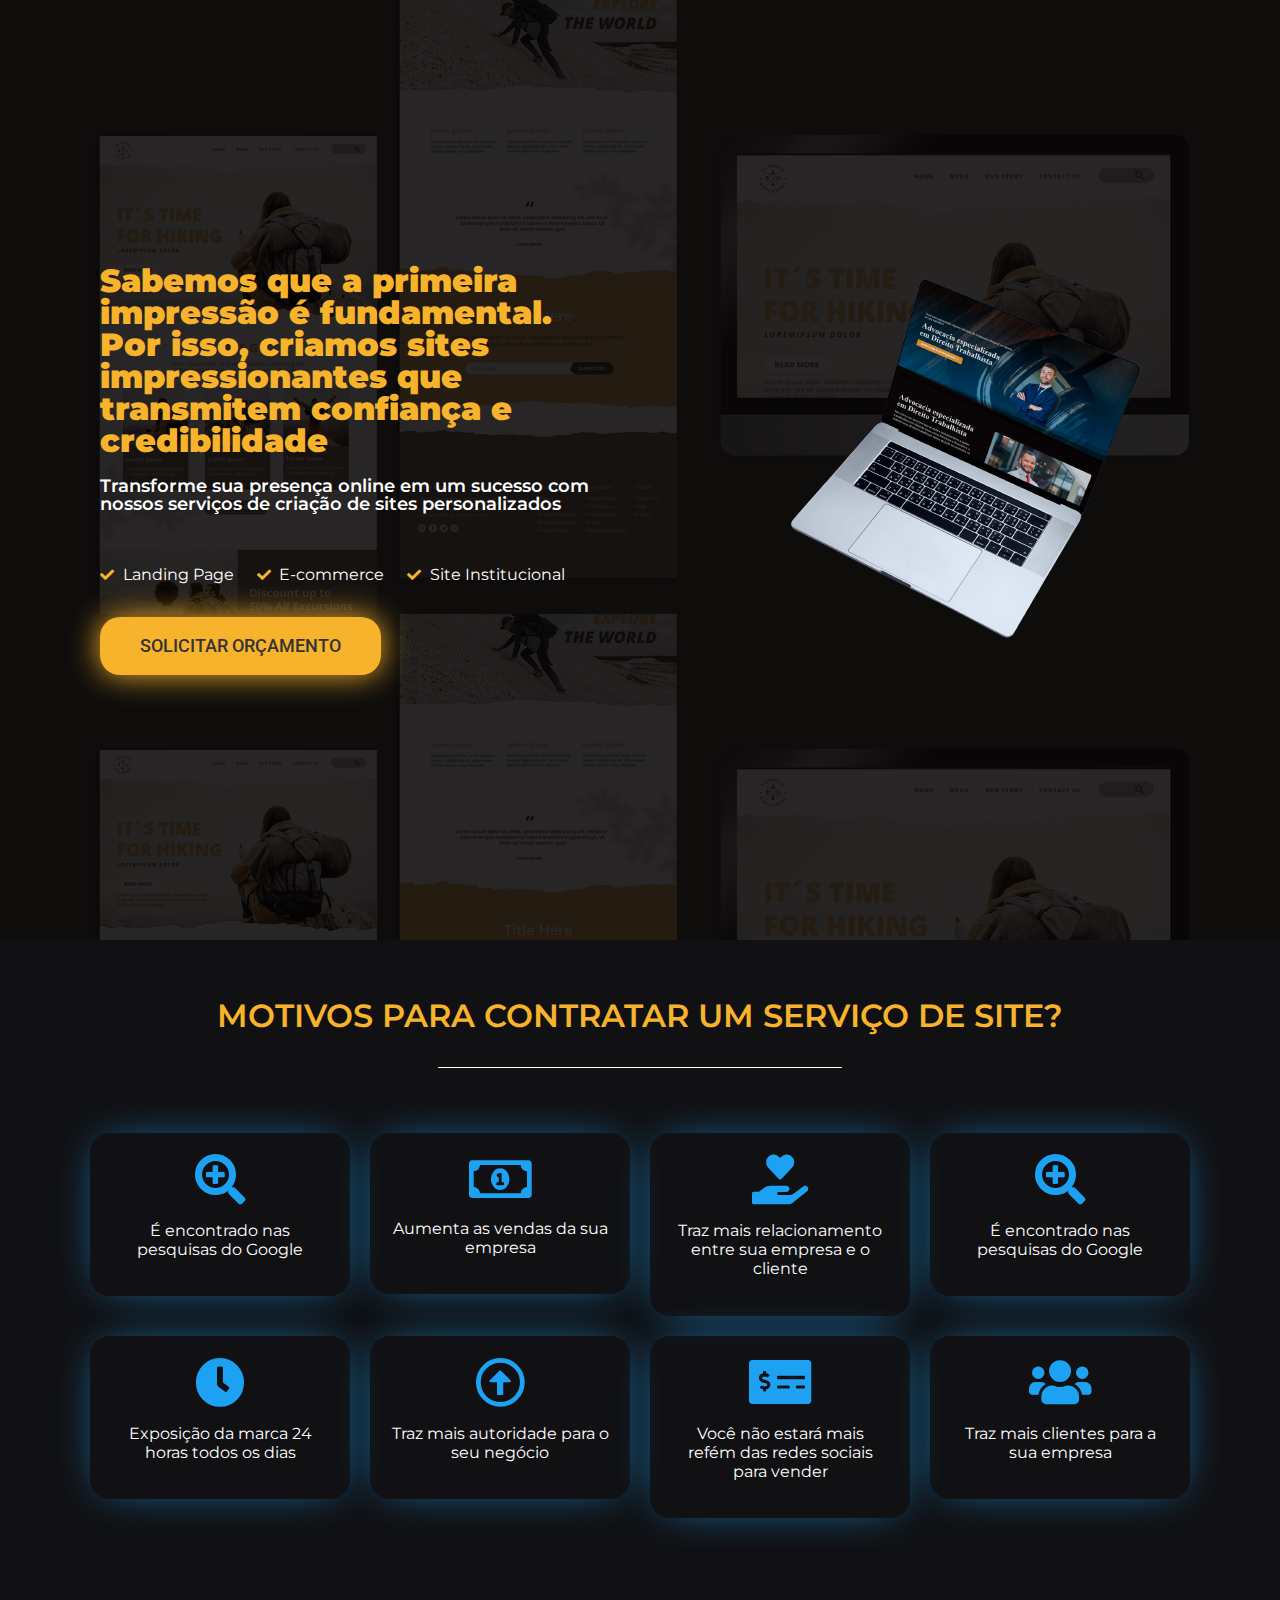
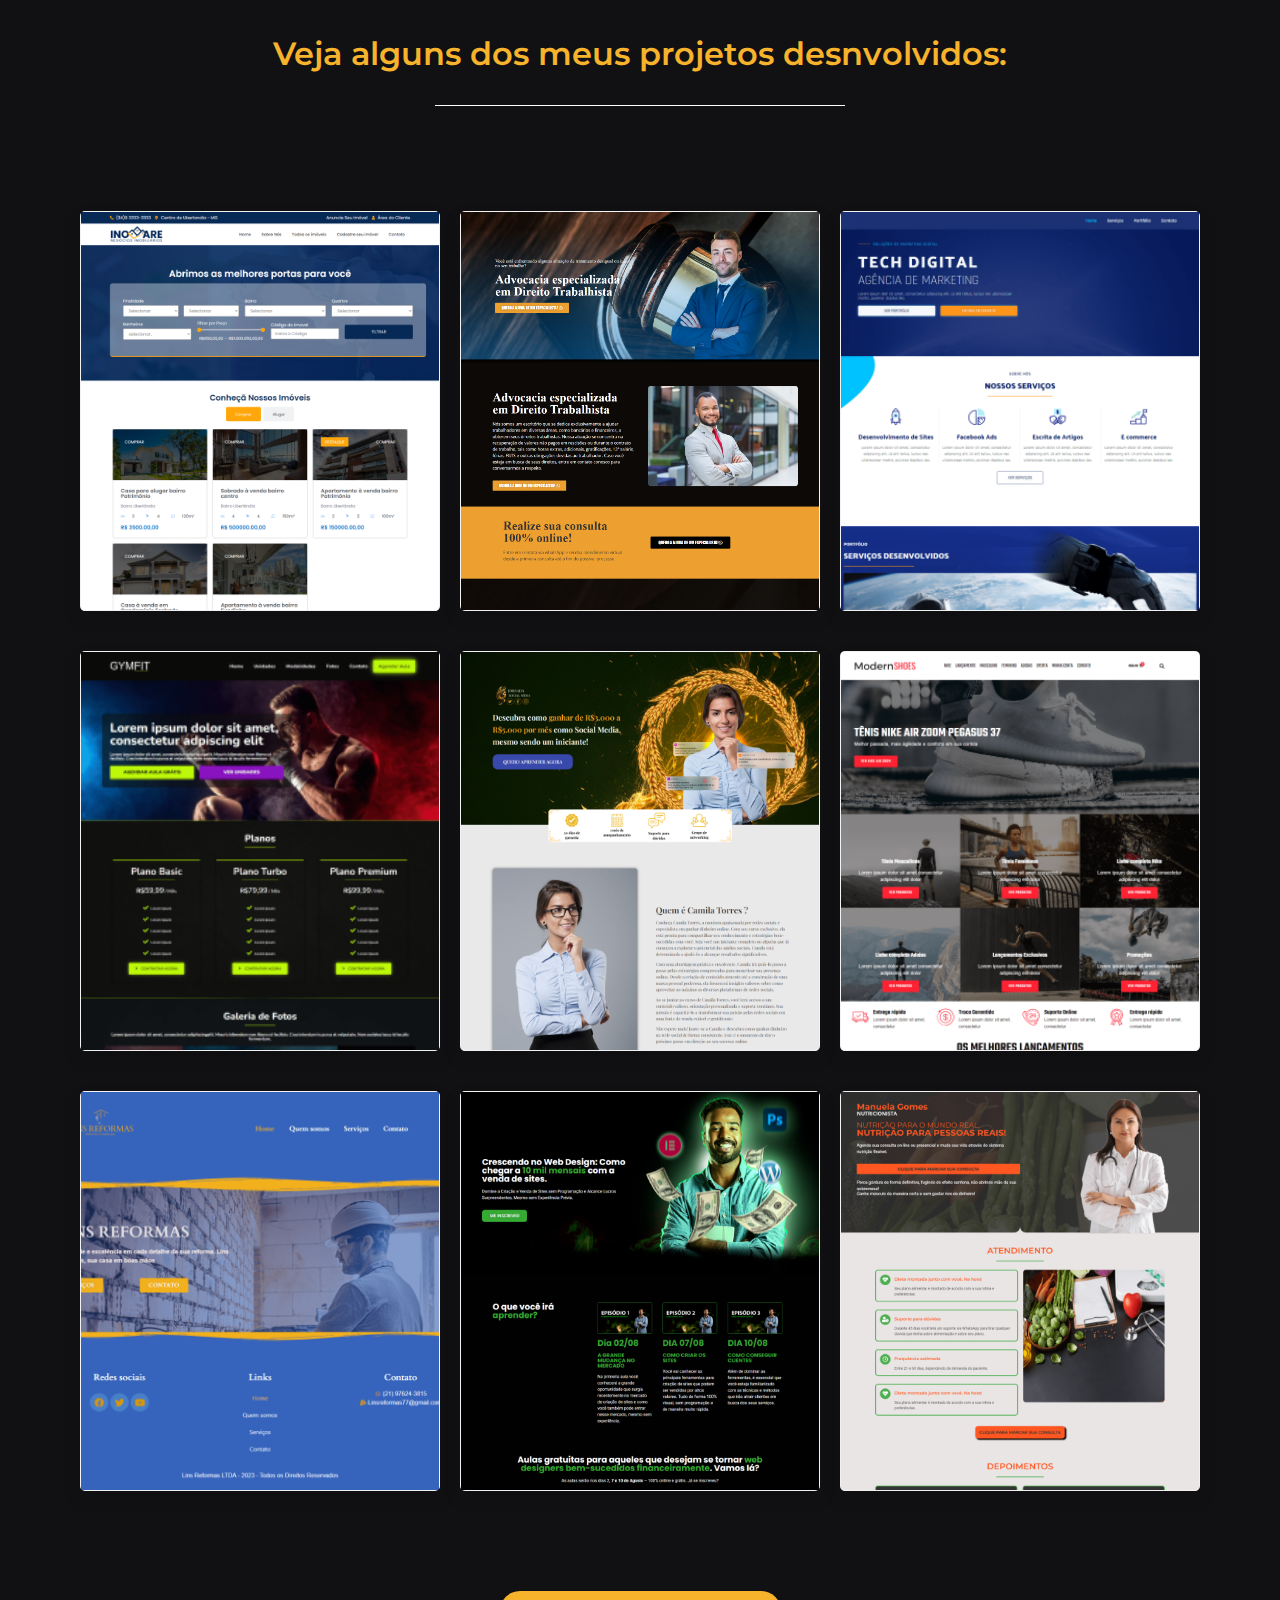
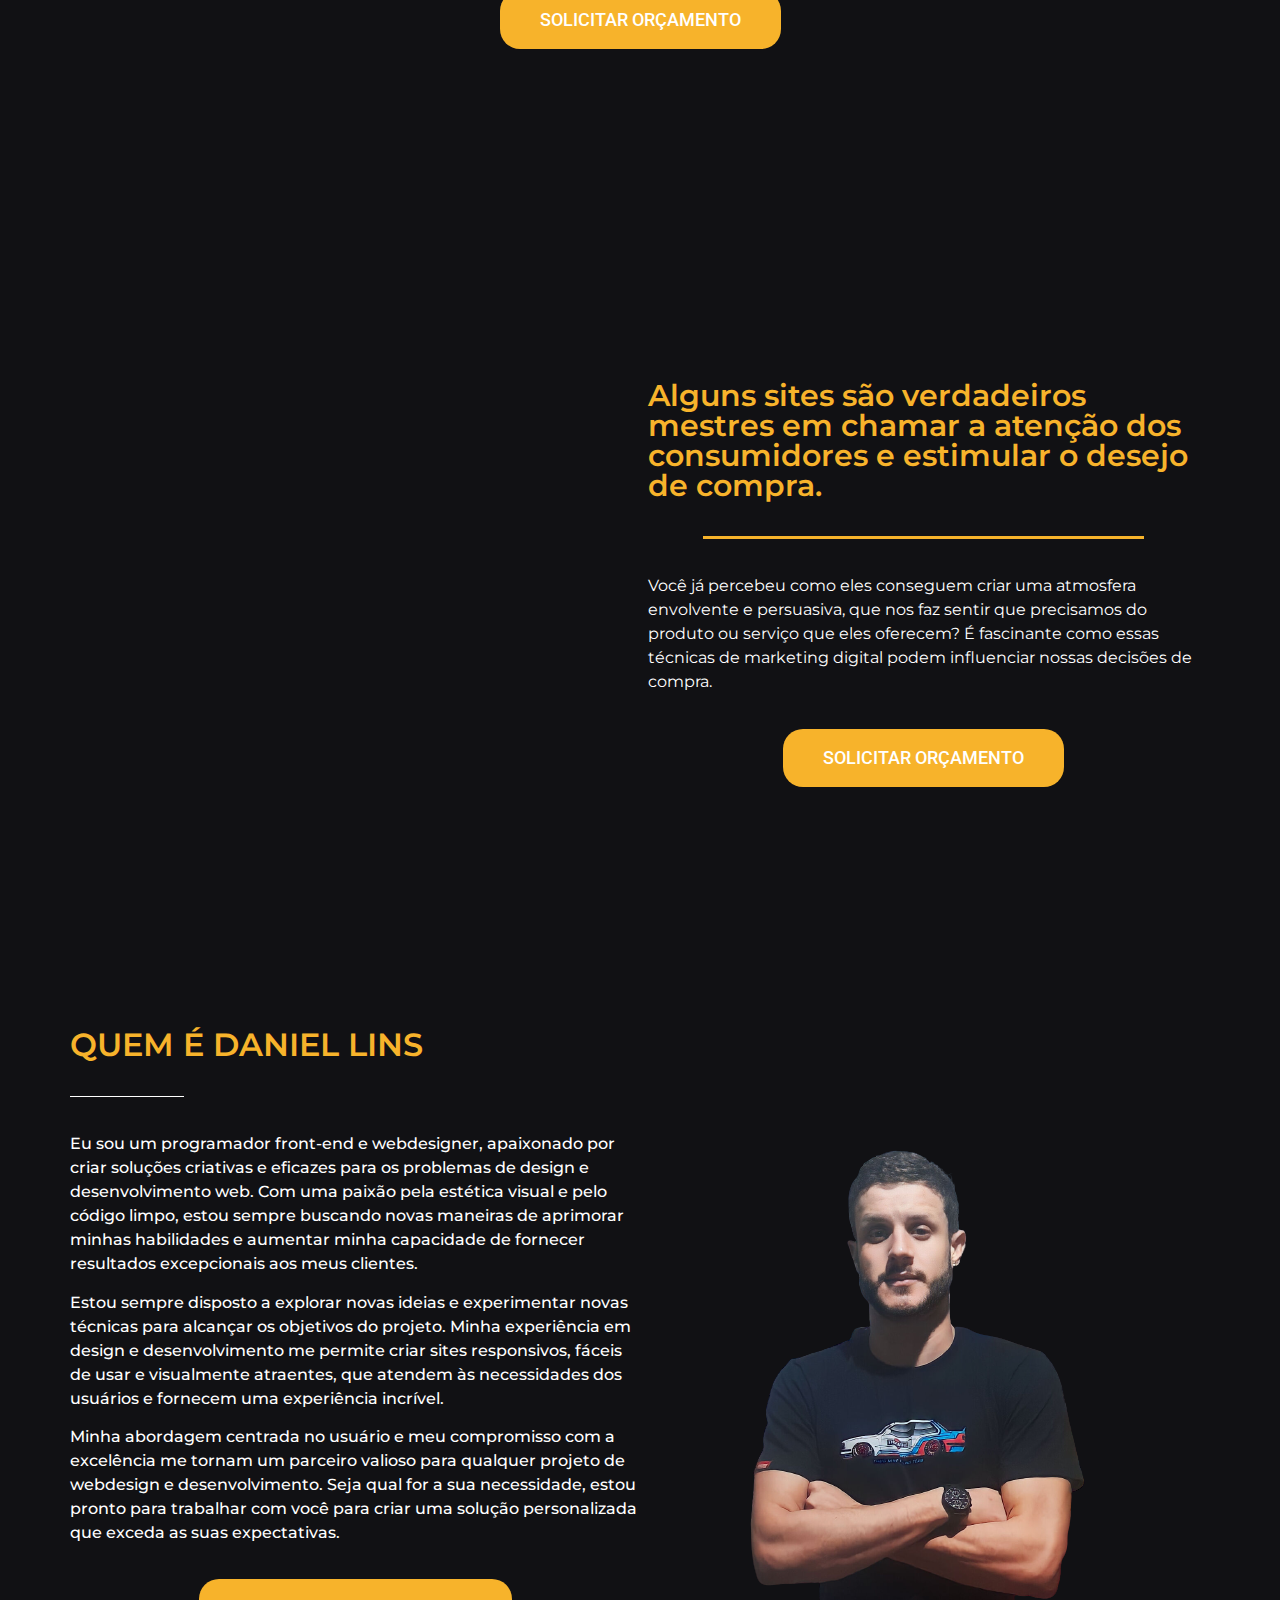
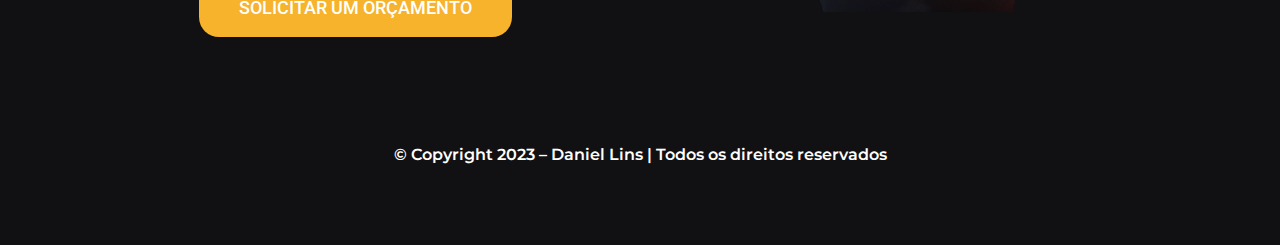
==== commit 0b54eb8e: "." ====
--- a/index.html
+++ b/index.html
@@ -1 +1 @@
-<!doctype html><html lang="pt-BR"><head><meta charset="UTF-8"><meta name="viewport" content="width=device-width, initial-scale=1"><link rel="profile" href="https://gmpg.org/xfn/11"><meta name='robots' content='index, follow, max-image-preview:large, max-snippet:-1, max-video-preview:-1' /><title>Home - Daniel Lins- Criação de Sites</title><link rel="canonical" href="./" /><meta property="og:locale" content="pt_BR" /><meta property="og:type" content="website" /><meta property="og:title" content="Home - Daniel Lins- Criação de Sites" /><meta property="og:description" content="Sabemos que a primeira impressão é fundamental. Por isso, criamos sites impressionantes que transmitem confiança e credibilidade Transforme sua presença online em um sucesso com nossos serviços de criação de sites personalizados Landing Page E-commerce Site Institucional SOLICITAR ORÇAMENTO MOTIVOS PARA CONTRATAR UM SERVIÇO DE SITE? É encontrado nas pesquisas do Google Aumenta as vendas [&hellip;]" /><meta property="og:url" content="./" /><meta property="og:site_name" content="Daniel Lins- Criação de Sites" /><meta property="article:publisher" content="https://www.facebook.com/daniel.lins.543/" /><meta property="article:modified_time" content="2023-06-27T20:48:17+00:00" /><meta property="og:image" content="./images/seila2-removebg-preview.png" /><meta name="twitter:card" content="summary_large_image" /><meta name="twitter:label1" content="Est. tempo de leitura" /><meta name="twitter:data1" content="6 minutos" /> <script type="application/ld+json" class="yoast-schema-graph">{"@context":"https://schema.org","@graph":[{"@type":"WebPage","@id":"./","url":"./","name":"Home - Daniel Lins- Criação de Sites","isPartOf":{"@id":"./#website"},"about":{"@id":"./#/schema/person/27e920ff21f59ed23106c61c22f33b83"},"primaryImageOfPage":{"@id":"./#primaryimage"},"image":{"@id":"./#primaryimage"},"thumbnailUrl":"./wp-content/uploads/2023/04/seila2-removebg-preview.png","datePublished":"2023-04-10T23:32:45+00:00","dateModified":"2023-06-27T20:48:17+00:00","breadcrumb":{"@id":"./#breadcrumb"},"inLanguage":"pt-BR","potentialAction":[{"@type":"ReadAction","target":["./"]}]},{"@type":"ImageObject","inLanguage":"pt-BR","@id":"./#primaryimage","url":"./wp-content/uploads/2023/04/seila2-removebg-preview.png","contentUrl":"./wp-content/uploads/2023/04/seila2-removebg-preview.png","width":591,"height":422},{"@type":"BreadcrumbList","@id":"./#breadcrumb","itemListElement":[{"@type":"ListItem","position":1,"name":"Início"}]},{"@type":"WebSite","@id":"./#website","url":"./","name":"Daniel Lins | Webdesigner & Programador","description":"Daniel Lins Criação de Sites","publisher":{"@id":"./#/schema/person/27e920ff21f59ed23106c61c22f33b83"},"potentialAction":[{"@type":"SearchAction","target":{"@type":"EntryPoint","urlTemplate":"./?s={search_term_string}"},"query-input":"required name=search_term_string"}],"inLanguage":"pt-BR"},{"@type":["Person","Organization"],"@id":"./#/schema/person/27e920ff21f59ed23106c61c22f33b83","name":"lins_265","image":{"@type":"ImageObject","inLanguage":"pt-BR","@id":"./#/schema/person/image/","url":"./wp-content/uploads/2023/04/Inserir_um_titulo__4_-removebg-preview.png","contentUrl":"./wp-content/uploads/2023/04/Inserir_um_titulo__4_-removebg-preview.png","width":420,"height":594,"caption":"lins_265"},"logo":{"@id":"./#/schema/person/image/"},"sameAs":["http://meuporti.local","https://www.facebook.com/daniel.lins.543/","https://www.instagram.com/lins.dev/","https://www.linkedin.com/in/daniel-lins-/"]}]}</script> <link rel="alternate" type="application/rss+xml" title="Feed para Daniel Lins- Criação de Sites &raquo;" href="./feed/" /><link rel="alternate" type="application/rss+xml" title="Feed de comentários para Daniel Lins- Criação de Sites &raquo;" href="./comments/feed/" /> <script defer src="[data-uri]"></script> <style>img.wp-smiley, img.emoji { 	display: inline !important; 	border: none !important; 	box-shadow: none !important; 	height: 1em !important; 	width: 1em !important; 	margin: 0 0.07em !important; 	vertical-align: -0.1em !important; 	background: none !important; 	padding: 0 !important; }</style><link rel='stylesheet' id='wp-block-library-css' href='./css/dist-block-library-style.min.css' media='all' /><style id='joinchat-button-style-inline-css'>.wp-block-joinchat-button{border:none!important;text-align:center}.wp-block-joinchat-button figure{display:table;margin:0 auto;padding:0}.wp-block-joinchat-button figcaption{font:normal normal 400 .6em/2em var(--wp--preset--font-family--system-font,sans-serif);margin:0;padding:0}.wp-block-joinchat-button .joinchat-button__qr{background-color:#fff;border:6px solid #25d366;border-radius:30px;box-sizing:content-box;display:block;height:200px;margin:auto;overflow:hidden;padding:10px;width:200px}.wp-block-joinchat-button .joinchat-button__qr canvas,.wp-block-joinchat-button .joinchat-button__qr img{display:block;margin:auto}.wp-block-joinchat-button .joinchat-button__link{align-items:center;background-color:#25d366;border:6px solid #25d366;border-radius:30px;display:inline-flex;flex-flow:row nowrap;justify-content:center;line-height:1.25em;margin:0 auto;text-decoration:none}.wp-block-joinchat-button .joinchat-button__link:before{background:transparent var(--joinchat-ico) no-repeat center;background-size:100%;content:"";display:block;height:1.5em;margin:-.75em .75em -.75em 0;width:1.5em}.wp-block-joinchat-button figure+.joinchat-button__link{margin-top:10px}@media (orientation:landscape)and (min-height:481px),(orientation:portrait)and (min-width:481px){.wp-block-joinchat-button.joinchat-button--qr-only figure+.joinchat-button__link{display:none}}@media (max-width:480px),(orientation:landscape)and (max-height:480px){.wp-block-joinchat-button figure{display:none}}</style><link rel='stylesheet' id='classic-theme-styles-css' href='./css/5ag-classic-themes.min.css' media='all' /><style id='global-styles-inline-css'>body{--wp--preset--color--black: #000000;--wp--preset--color--cyan-bluish-gray: #abb8c3;--wp--preset--color--white: #ffffff;--wp--preset--color--pale-pink: #f78da7;--wp--preset--color--vivid-red: #cf2e2e;--wp--preset--color--luminous-vivid-orange: #ff6900;--wp--preset--color--luminous-vivid-amber: #fcb900;--wp--preset--color--light-green-cyan: #7bdcb5;--wp--preset--color--vivid-green-cyan: #00d084;--wp--preset--color--pale-cyan-blue: #8ed1fc;--wp--preset--color--vivid-cyan-blue: #0693e3;--wp--preset--color--vivid-purple: #9b51e0;--wp--preset--gradient--vivid-cyan-blue-to-vivid-purple: linear-gradient(135deg,rgba(6,147,227,1) 0%,rgb(155,81,224) 100%);--wp--preset--gradient--light-green-cyan-to-vivid-green-cyan: linear-gradient(135deg,rgb(122,220,180) 0%,rgb(0,208,130) 100%);--wp--preset--gradient--luminous-vivid-amber-to-luminous-vivid-orange: linear-gradient(135deg,rgba(252,185,0,1) 0%,rgba(255,105,0,1) 100%);--wp--preset--gradient--luminous-vivid-orange-to-vivid-red: linear-gradient(135deg,rgba(255,105,0,1) 0%,rgb(207,46,46) 100%);--wp--preset--gradient--very-light-gray-to-cyan-bluish-gray: linear-gradient(135deg,rgb(238,238,238) 0%,rgb(169,184,195) 100%);--wp--preset--gradient--cool-to-warm-spectrum: linear-gradient(135deg,rgb(74,234,220) 0%,rgb(151,120,209) 20%,rgb(207,42,186) 40%,rgb(238,44,130) 60%,rgb(251,105,98) 80%,rgb(254,248,76) 100%);--wp--preset--gradient--blush-light-purple: linear-gradient(135deg,rgb(255,206,236) 0%,rgb(152,150,240) 100%);--wp--preset--gradient--blush-bordeaux: linear-gradient(135deg,rgb(254,205,165) 0%,rgb(254,45,45) 50%,rgb(107,0,62) 100%);--wp--preset--gradient--luminous-dusk: linear-gradient(135deg,rgb(255,203,112) 0%,rgb(199,81,192) 50%,rgb(65,88,208) 100%);--wp--preset--gradient--pale-ocean: linear-gradient(135deg,rgb(255,245,203) 0%,rgb(182,227,212) 50%,rgb(51,167,181) 100%);--wp--preset--gradient--electric-grass: linear-gradient(135deg,rgb(202,248,128) 0%,rgb(113,206,126) 100%);--wp--preset--gradient--midnight: linear-gradient(135deg,rgb(2,3,129) 0%,rgb(40,116,252) 100%);--wp--preset--duotone--dark-grayscale: url('#wp-duotone-dark-grayscale');--wp--preset--duotone--grayscale: url('#wp-duotone-grayscale');--wp--preset--duotone--purple-yellow: url('#wp-duotone-purple-yellow');--wp--preset--duotone--blue-red: url('#wp-duotone-blue-red');--wp--preset--duotone--midnight: url('#wp-duotone-midnight');--wp--preset--duotone--magenta-yellow: url('#wp-duotone-magenta-yellow');--wp--preset--duotone--purple-green: url('#wp-duotone-purple-green');--wp--preset--duotone--blue-orange: url('#wp-duotone-blue-orange');--wp--preset--font-size--small: 13px;--wp--preset--font-size--medium: 20px;--wp--preset--font-size--large: 36px;--wp--preset--font-size--x-large: 42px;--wp--preset--spacing--20: 0.44rem;--wp--preset--spacing--30: 0.67rem;--wp--preset--spacing--40: 1rem;--wp--preset--spacing--50: 1.5rem;--wp--preset--spacing--60: 2.25rem;--wp--preset--spacing--70: 3.38rem;--wp--preset--spacing--80: 5.06rem;--wp--preset--shadow--natural: 6px 6px 9px rgba(0, 0, 0, 0.2);--wp--preset--shadow--deep: 12px 12px 50px rgba(0, 0, 0, 0.4);--wp--preset--shadow--sharp: 6px 6px 0px rgba(0, 0, 0, 0.2);--wp--preset--shadow--outlined: 6px 6px 0px -3px rgba(255, 255, 255, 1), 6px 6px rgba(0, 0, 0, 1);--wp--preset--shadow--crisp: 6px 6px 0px rgba(0, 0, 0, 1);}:where(.is-layout-flex){gap: 0.5em;}body .is-layout-flow > .alignleft{float: left;margin-inline-start: 0;margin-inline-end: 2em;}body .is-layout-flow > .alignright{float: right;margin-inline-start: 2em;margin-inline-end: 0;}body .is-layout-flow > .aligncenter{margin-left: auto !important;margin-right: auto !important;}body .is-layout-constrained > .alignleft{float: left;margin-inline-start: 0;margin-inline-end: 2em;}body .is-layout-constrained > .alignright{float: right;margin-inline-start: 2em;margin-inline-end: 0;}body .is-layout-constrained > .aligncenter{margin-left: auto !important;margin-right: auto !important;}body .is-layout-constrained > :where(:not(.alignleft):not(.alignright):not(.alignfull)){max-width: var(--wp--style--global--content-size);margin-left: auto !important;margin-right: auto !important;}body .is-layout-constrained > .alignwide{max-width: var(--wp--style--global--wide-size);}body .is-layout-flex{display: flex;}body .is-layout-flex{flex-wrap: wrap;align-items: center;}body .is-layout-flex > *{margin: 0;}:where(.wp-block-columns.is-layout-flex){gap: 2em;}.has-black-color{color: var(--wp--preset--color--black) !important;}.has-cyan-bluish-gray-color{color: var(--wp--preset--color--cyan-bluish-gray) !important;}.has-white-color{color: var(--wp--preset--color--white) !important;}.has-pale-pink-color{color: var(--wp--preset--color--pale-pink) !important;}.has-vivid-red-color{color: var(--wp--preset--color--vivid-red) !important;}.has-luminous-vivid-orange-color{color: var(--wp--preset--color--luminous-vivid-orange) !important;}.has-luminous-vivid-amber-color{color: var(--wp--preset--color--luminous-vivid-amber) !important;}.has-light-green-cyan-color{color: var(--wp--preset--color--light-green-cyan) !important;}.has-vivid-green-cyan-color{color: var(--wp--preset--color--vivid-green-cyan) !important;}.has-pale-cyan-blue-color{color: var(--wp--preset--color--pale-cyan-blue) !important;}.has-vivid-cyan-blue-color{color: var(--wp--preset--color--vivid-cyan-blue) !important;}.has-vivid-purple-color{color: var(--wp--preset--color--vivid-purple) !important;}.has-black-background-color{background-color: var(--wp--preset--color--black) !important;}.has-cyan-bluish-gray-background-color{background-color: var(--wp--preset--color--cyan-bluish-gray) !important;}.has-white-background-color{background-color: var(--wp--preset--color--white) !important;}.has-pale-pink-background-color{background-color: var(--wp--preset--color--pale-pink) !important;}.has-vivid-red-background-color{background-color: var(--wp--preset--color--vivid-red) !important;}.has-luminous-vivid-orange-background-color{background-color: var(--wp--preset--color--luminous-vivid-orange) !important;}.has-luminous-vivid-amber-background-color{background-color: var(--wp--preset--color--luminous-vivid-amber) !important;}.has-light-green-cyan-background-color{background-color: var(--wp--preset--color--light-green-cyan) !important;}.has-vivid-green-cyan-background-color{background-color: var(--wp--preset--color--vivid-green-cyan) !important;}.has-pale-cyan-blue-background-color{background-color: var(--wp--preset--color--pale-cyan-blue) !important;}.has-vivid-cyan-blue-background-color{background-color: var(--wp--preset--color--vivid-cyan-blue) !important;}.has-vivid-purple-background-color{background-color: var(--wp--preset--color--vivid-purple) !important;}.has-black-border-color{border-color: var(--wp--preset--color--black) !important;}.has-cyan-bluish-gray-border-color{border-color: var(--wp--preset--color--cyan-bluish-gray) !important;}.has-white-border-color{border-color: var(--wp--preset--color--white) !important;}.has-pale-pink-border-color{border-color: var(--wp--preset--color--pale-pink) !important;}.has-vivid-red-border-color{border-color: var(--wp--preset--color--vivid-red) !important;}.has-luminous-vivid-orange-border-color{border-color: var(--wp--preset--color--luminous-vivid-orange) !important;}.has-luminous-vivid-amber-border-color{border-color: var(--wp--preset--color--luminous-vivid-amber) !important;}.has-light-green-cyan-border-color{border-color: var(--wp--preset--color--light-green-cyan) !important;}.has-vivid-green-cyan-border-color{border-color: var(--wp--preset--color--vivid-green-cyan) !important;}.has-pale-cyan-blue-border-color{border-color: var(--wp--preset--color--pale-cyan-blue) !important;}.has-vivid-cyan-blue-border-color{border-color: var(--wp--preset--color--vivid-cyan-blue) !important;}.has-vivid-purple-border-color{border-color: var(--wp--preset--color--vivid-purple) !important;}.has-vivid-cyan-blue-to-vivid-purple-gradient-background{background: var(--wp--preset--gradient--vivid-cyan-blue-to-vivid-purple) !important;}.has-light-green-cyan-to-vivid-green-cyan-gradient-background{background: var(--wp--preset--gradient--light-green-cyan-to-vivid-green-cyan) !important;}.has-luminous-vivid-amber-to-luminous-vivid-orange-gradient-background{background: var(--wp--preset--gradient--luminous-vivid-amber-to-luminous-vivid-orange) !important;}.has-luminous-vivid-orange-to-vivid-red-gradient-background{background: var(--wp--preset--gradient--luminous-vivid-orange-to-vivid-red) !important;}.has-very-light-gray-to-cyan-bluish-gray-gradient-background{background: var(--wp--preset--gradient--very-light-gray-to-cyan-bluish-gray) !important;}.has-cool-to-warm-spectrum-gradient-background{background: var(--wp--preset--gradient--cool-to-warm-spectrum) !important;}.has-blush-light-purple-gradient-background{background: var(--wp--preset--gradient--blush-light-purple) !important;}.has-blush-bordeaux-gradient-background{background: var(--wp--preset--gradient--blush-bordeaux) !important;}.has-luminous-dusk-gradient-background{background: var(--wp--preset--gradient--luminous-dusk) !important;}.has-pale-ocean-gradient-background{background: var(--wp--preset--gradient--pale-ocean) !important;}.has-electric-grass-gradient-background{background: var(--wp--preset--gradient--electric-grass) !important;}.has-midnight-gradient-background{background: var(--wp--preset--gradient--midnight) !important;}.has-small-font-size{font-size: var(--wp--preset--font-size--small) !important;}.has-medium-font-size{font-size: var(--wp--preset--font-size--medium) !important;}.has-large-font-size{font-size: var(--wp--preset--font-size--large) !important;}.has-x-large-font-size{font-size: var(--wp--preset--font-size--x-large) !important;} .wp-block-navigation a:where(:not(.wp-element-button)){color: inherit;} :where(.wp-block-columns.is-layout-flex){gap: 2em;} .wp-block-pullquote{font-size: 1.5em;line-height: 1.6;}</style><style id='dominant-color-styles-inline-css'>img[data-dominant-color]:not(.has-transparency) { background-color: var(--dominant-color); }</style><link rel='stylesheet' id='htbbootstrap-css' href='./css/autoptimize-css-autoptimize_single_d1c998b249914beb9baa778dd44d947a.css' media='all' /><link rel='stylesheet' id='font-awesome-css' href='./css/elementor-assets-lib-font-awesome-css-font-awesome.min.css' media='all' /><link rel='stylesheet' id='htmega-animation-css' href='./css/autoptimize-css-autoptimize_single_07250d3980bb58ba190eb0495a6699c8.css' media='all' /><link rel='stylesheet' id='htmega-keyframes-css' href='./css/autoptimize-css-autoptimize_single_f9d59ee0895e36a14481c6c587f4eaaa.css' media='all' /><link rel='stylesheet' id='hello-elementor-css' href='./css/hello-elementor-style.min.css' media='all' /><link rel='stylesheet' id='hello-elementor-theme-style-css' href='./css/hello-elementor-theme.min.css' media='all' /><link rel='stylesheet' id='elementor-frontend-css' href='./css/elementor-assets-css-frontend-lite.min.css' media='all' /><style id='elementor-frontend-inline-css'>@-webkit-keyframes ha_fadeIn{0%{opacity:0}to{opacity:1}}@keyframes ha_fadeIn{0%{opacity:0}to{opacity:1}}@-webkit-keyframes ha_zoomIn{0%{opacity:0;-webkit-transform:scale3d(.3,.3,.3);transform:scale3d(.3,.3,.3)}50%{opacity:1}}@keyframes ha_zoomIn{0%{opacity:0;-webkit-transform:scale3d(.3,.3,.3);transform:scale3d(.3,.3,.3)}50%{opacity:1}}@-webkit-keyframes ha_rollIn{0%{opacity:0;-webkit-transform:translate3d(-100%,0,0) rotate3d(0,0,1,-120deg);transform:translate3d(-100%,0,0) rotate3d(0,0,1,-120deg)}to{opacity:1}}@keyframes ha_rollIn{0%{opacity:0;-webkit-transform:translate3d(-100%,0,0) rotate3d(0,0,1,-120deg);transform:translate3d(-100%,0,0) rotate3d(0,0,1,-120deg)}to{opacity:1}}@-webkit-keyframes ha_bounce{0%,20%,53%,to{-webkit-animation-timing-function:cubic-bezier(.215,.61,.355,1);animation-timing-function:cubic-bezier(.215,.61,.355,1)}40%,43%{-webkit-transform:translate3d(0,-30px,0) scaleY(1.1);transform:translate3d(0,-30px,0) scaleY(1.1);-webkit-animation-timing-function:cubic-bezier(.755,.05,.855,.06);animation-timing-function:cubic-bezier(.755,.05,.855,.06)}70%{-webkit-transform:translate3d(0,-15px,0) scaleY(1.05);transform:translate3d(0,-15px,0) scaleY(1.05);-webkit-animation-timing-function:cubic-bezier(.755,.05,.855,.06);animation-timing-function:cubic-bezier(.755,.05,.855,.06)}80%{-webkit-transition-timing-function:cubic-bezier(.215,.61,.355,1);transition-timing-function:cubic-bezier(.215,.61,.355,1);-webkit-transform:translate3d(0,0,0) scaleY(.95);transform:translate3d(0,0,0) scaleY(.95)}90%{-webkit-transform:translate3d(0,-4px,0) scaleY(1.02);transform:translate3d(0,-4px,0) scaleY(1.02)}}@keyframes ha_bounce{0%,20%,53%,to{-webkit-animation-timing-function:cubic-bezier(.215,.61,.355,1);animation-timing-function:cubic-bezier(.215,.61,.355,1)}40%,43%{-webkit-transform:translate3d(0,-30px,0) scaleY(1.1);transform:translate3d(0,-30px,0) scaleY(1.1);-webkit-animation-timing-function:cubic-bezier(.755,.05,.855,.06);animation-timing-function:cubic-bezier(.755,.05,.855,.06)}70%{-webkit-transform:translate3d(0,-15px,0) scaleY(1.05);transform:translate3d(0,-15px,0) scaleY(1.05);-webkit-animation-timing-function:cubic-bezier(.755,.05,.855,.06);animation-timing-function:cubic-bezier(.755,.05,.855,.06)}80%{-webkit-transition-timing-function:cubic-bezier(.215,.61,.355,1);transition-timing-function:cubic-bezier(.215,.61,.355,1);-webkit-transform:translate3d(0,0,0) scaleY(.95);transform:translate3d(0,0,0) scaleY(.95)}90%{-webkit-transform:translate3d(0,-4px,0) scaleY(1.02);transform:translate3d(0,-4px,0) scaleY(1.02)}}@-webkit-keyframes ha_bounceIn{0%,20%,40%,60%,80%,to{-webkit-animation-timing-function:cubic-bezier(.215,.61,.355,1);animation-timing-function:cubic-bezier(.215,.61,.355,1)}0%{opacity:0;-webkit-transform:scale3d(.3,.3,.3);transform:scale3d(.3,.3,.3)}20%{-webkit-transform:scale3d(1.1,1.1,1.1);transform:scale3d(1.1,1.1,1.1)}40%{-webkit-transform:scale3d(.9,.9,.9);transform:scale3d(.9,.9,.9)}60%{opacity:1;-webkit-transform:scale3d(1.03,1.03,1.03);transform:scale3d(1.03,1.03,1.03)}80%{-webkit-transform:scale3d(.97,.97,.97);transform:scale3d(.97,.97,.97)}to{opacity:1}}@keyframes ha_bounceIn{0%,20%,40%,60%,80%,to{-webkit-animation-timing-function:cubic-bezier(.215,.61,.355,1);animation-timing-function:cubic-bezier(.215,.61,.355,1)}0%{opacity:0;-webkit-transform:scale3d(.3,.3,.3);transform:scale3d(.3,.3,.3)}20%{-webkit-transform:scale3d(1.1,1.1,1.1);transform:scale3d(1.1,1.1,1.1)}40%{-webkit-transform:scale3d(.9,.9,.9);transform:scale3d(.9,.9,.9)}60%{opacity:1;-webkit-transform:scale3d(1.03,1.03,1.03);transform:scale3d(1.03,1.03,1.03)}80%{-webkit-transform:scale3d(.97,.97,.97);transform:scale3d(.97,.97,.97)}to{opacity:1}}@-webkit-keyframes ha_flipInX{0%{opacity:0;-webkit-transform:perspective(400px) rotate3d(1,0,0,90deg);transform:perspective(400px) rotate3d(1,0,0,90deg);-webkit-animation-timing-function:ease-in;animation-timing-function:ease-in}40%{-webkit-transform:perspective(400px) rotate3d(1,0,0,-20deg);transform:perspective(400px) rotate3d(1,0,0,-20deg);-webkit-animation-timing-function:ease-in;animation-timing-function:ease-in}60%{opacity:1;-webkit-transform:perspective(400px) rotate3d(1,0,0,10deg);transform:perspective(400px) rotate3d(1,0,0,10deg)}80%{-webkit-transform:perspective(400px) rotate3d(1,0,0,-5deg);transform:perspective(400px) rotate3d(1,0,0,-5deg)}}@keyframes ha_flipInX{0%{opacity:0;-webkit-transform:perspective(400px) rotate3d(1,0,0,90deg);transform:perspective(400px) rotate3d(1,0,0,90deg);-webkit-animation-timing-function:ease-in;animation-timing-function:ease-in}40%{-webkit-transform:perspective(400px) rotate3d(1,0,0,-20deg);transform:perspective(400px) rotate3d(1,0,0,-20deg);-webkit-animation-timing-function:ease-in;animation-timing-function:ease-in}60%{opacity:1;-webkit-transform:perspective(400px) rotate3d(1,0,0,10deg);transform:perspective(400px) rotate3d(1,0,0,10deg)}80%{-webkit-transform:perspective(400px) rotate3d(1,0,0,-5deg);transform:perspective(400px) rotate3d(1,0,0,-5deg)}}@-webkit-keyframes ha_flipInY{0%{opacity:0;-webkit-transform:perspective(400px) rotate3d(0,1,0,90deg);transform:perspective(400px) rotate3d(0,1,0,90deg);-webkit-animation-timing-function:ease-in;animation-timing-function:ease-in}40%{-webkit-transform:perspective(400px) rotate3d(0,1,0,-20deg);transform:perspective(400px) rotate3d(0,1,0,-20deg);-webkit-animation-timing-function:ease-in;animation-timing-function:ease-in}60%{opacity:1;-webkit-transform:perspective(400px) rotate3d(0,1,0,10deg);transform:perspective(400px) rotate3d(0,1,0,10deg)}80%{-webkit-transform:perspective(400px) rotate3d(0,1,0,-5deg);transform:perspective(400px) rotate3d(0,1,0,-5deg)}}@keyframes ha_flipInY{0%{opacity:0;-webkit-transform:perspective(400px) rotate3d(0,1,0,90deg);transform:perspective(400px) rotate3d(0,1,0,90deg);-webkit-animation-timing-function:ease-in;animation-timing-function:ease-in}40%{-webkit-transform:perspective(400px) rotate3d(0,1,0,-20deg);transform:perspective(400px) rotate3d(0,1,0,-20deg);-webkit-animation-timing-function:ease-in;animation-timing-function:ease-in}60%{opacity:1;-webkit-transform:perspective(400px) rotate3d(0,1,0,10deg);transform:perspective(400px) rotate3d(0,1,0,10deg)}80%{-webkit-transform:perspective(400px) rotate3d(0,1,0,-5deg);transform:perspective(400px) rotate3d(0,1,0,-5deg)}}@-webkit-keyframes ha_swing{20%{-webkit-transform:rotate3d(0,0,1,15deg);transform:rotate3d(0,0,1,15deg)}40%{-webkit-transform:rotate3d(0,0,1,-10deg);transform:rotate3d(0,0,1,-10deg)}60%{-webkit-transform:rotate3d(0,0,1,5deg);transform:rotate3d(0,0,1,5deg)}80%{-webkit-transform:rotate3d(0,0,1,-5deg);transform:rotate3d(0,0,1,-5deg)}}@keyframes ha_swing{20%{-webkit-transform:rotate3d(0,0,1,15deg);transform:rotate3d(0,0,1,15deg)}40%{-webkit-transform:rotate3d(0,0,1,-10deg);transform:rotate3d(0,0,1,-10deg)}60%{-webkit-transform:rotate3d(0,0,1,5deg);transform:rotate3d(0,0,1,5deg)}80%{-webkit-transform:rotate3d(0,0,1,-5deg);transform:rotate3d(0,0,1,-5deg)}}@-webkit-keyframes ha_slideInDown{0%{visibility:visible;-webkit-transform:translate3d(0,-100%,0);transform:translate3d(0,-100%,0)}}@keyframes ha_slideInDown{0%{visibility:visible;-webkit-transform:translate3d(0,-100%,0);transform:translate3d(0,-100%,0)}}@-webkit-keyframes ha_slideInUp{0%{visibility:visible;-webkit-transform:translate3d(0,100%,0);transform:translate3d(0,100%,0)}}@keyframes ha_slideInUp{0%{visibility:visible;-webkit-transform:translate3d(0,100%,0);transform:translate3d(0,100%,0)}}@-webkit-keyframes ha_slideInLeft{0%{visibility:visible;-webkit-transform:translate3d(-100%,0,0);transform:translate3d(-100%,0,0)}}@keyframes ha_slideInLeft{0%{visibility:visible;-webkit-transform:translate3d(-100%,0,0);transform:translate3d(-100%,0,0)}}@-webkit-keyframes ha_slideInRight{0%{visibility:visible;-webkit-transform:translate3d(100%,0,0);transform:translate3d(100%,0,0)}}@keyframes ha_slideInRight{0%{visibility:visible;-webkit-transform:translate3d(100%,0,0);transform:translate3d(100%,0,0)}}.ha_fadeIn{-webkit-animation-name:ha_fadeIn;animation-name:ha_fadeIn}.ha_zoomIn{-webkit-animation-name:ha_zoomIn;animation-name:ha_zoomIn}.ha_rollIn{-webkit-animation-name:ha_rollIn;animation-name:ha_rollIn}.ha_bounce{-webkit-transform-origin:center bottom;-ms-transform-origin:center bottom;transform-origin:center bottom;-webkit-animation-name:ha_bounce;animation-name:ha_bounce}.ha_bounceIn{-webkit-animation-name:ha_bounceIn;animation-name:ha_bounceIn;-webkit-animation-duration:.75s;-webkit-animation-duration:calc(var(--animate-duration)*.75);animation-duration:.75s;animation-duration:calc(var(--animate-duration)*.75)}.ha_flipInX,.ha_flipInY{-webkit-animation-name:ha_flipInX;animation-name:ha_flipInX;-webkit-backface-visibility:visible!important;backface-visibility:visible!important}.ha_flipInY{-webkit-animation-name:ha_flipInY;animation-name:ha_flipInY}.ha_swing{-webkit-transform-origin:top center;-ms-transform-origin:top center;transform-origin:top center;-webkit-animation-name:ha_swing;animation-name:ha_swing}.ha_slideInDown{-webkit-animation-name:ha_slideInDown;animation-name:ha_slideInDown}.ha_slideInUp{-webkit-animation-name:ha_slideInUp;animation-name:ha_slideInUp}.ha_slideInLeft{-webkit-animation-name:ha_slideInLeft;animation-name:ha_slideInLeft}.ha_slideInRight{-webkit-animation-name:ha_slideInRight;animation-name:ha_slideInRight}.ha-css-transform-yes{-webkit-transition-duration:var(--ha-tfx-transition-duration, .2s);transition-duration:var(--ha-tfx-transition-duration, .2s);-webkit-transition-property:-webkit-transform;transition-property:transform;transition-property:transform,-webkit-transform;-webkit-transform:translate(var(--ha-tfx-translate-x, 0),var(--ha-tfx-translate-y, 0)) scale(var(--ha-tfx-scale-x, 1),var(--ha-tfx-scale-y, 1)) skew(var(--ha-tfx-skew-x, 0),var(--ha-tfx-skew-y, 0)) rotateX(var(--ha-tfx-rotate-x, 0)) rotateY(var(--ha-tfx-rotate-y, 0)) rotateZ(var(--ha-tfx-rotate-z, 0));transform:translate(var(--ha-tfx-translate-x, 0),var(--ha-tfx-translate-y, 0)) scale(var(--ha-tfx-scale-x, 1),var(--ha-tfx-scale-y, 1)) skew(var(--ha-tfx-skew-x, 0),var(--ha-tfx-skew-y, 0)) rotateX(var(--ha-tfx-rotate-x, 0)) rotateY(var(--ha-tfx-rotate-y, 0)) rotateZ(var(--ha-tfx-rotate-z, 0))}.ha-css-transform-yes:hover{-webkit-transform:translate(var(--ha-tfx-translate-x-hover, var(--ha-tfx-translate-x, 0)),var(--ha-tfx-translate-y-hover, var(--ha-tfx-translate-y, 0))) scale(var(--ha-tfx-scale-x-hover, var(--ha-tfx-scale-x, 1)),var(--ha-tfx-scale-y-hover, var(--ha-tfx-scale-y, 1))) skew(var(--ha-tfx-skew-x-hover, var(--ha-tfx-skew-x, 0)),var(--ha-tfx-skew-y-hover, var(--ha-tfx-skew-y, 0))) rotateX(var(--ha-tfx-rotate-x-hover, var(--ha-tfx-rotate-x, 0))) rotateY(var(--ha-tfx-rotate-y-hover, var(--ha-tfx-rotate-y, 0))) rotateZ(var(--ha-tfx-rotate-z-hover, var(--ha-tfx-rotate-z, 0)));transform:translate(var(--ha-tfx-translate-x-hover, var(--ha-tfx-translate-x, 0)),var(--ha-tfx-translate-y-hover, var(--ha-tfx-translate-y, 0))) scale(var(--ha-tfx-scale-x-hover, var(--ha-tfx-scale-x, 1)),var(--ha-tfx-scale-y-hover, var(--ha-tfx-scale-y, 1))) skew(var(--ha-tfx-skew-x-hover, var(--ha-tfx-skew-x, 0)),var(--ha-tfx-skew-y-hover, var(--ha-tfx-skew-y, 0))) rotateX(var(--ha-tfx-rotate-x-hover, var(--ha-tfx-rotate-x, 0))) rotateY(var(--ha-tfx-rotate-y-hover, var(--ha-tfx-rotate-y, 0))) rotateZ(var(--ha-tfx-rotate-z-hover, var(--ha-tfx-rotate-z, 0)))}.happy-addon>.elementor-widget-container{word-wrap:break-word;overflow-wrap:break-word}.happy-addon>.elementor-widget-container,.happy-addon>.elementor-widget-container *{-webkit-box-sizing:border-box;box-sizing:border-box}.happy-addon p:empty{display:none}.happy-addon .elementor-inline-editing{min-height:auto!important}.happy-addon-pro img{max-width:100%;height:auto;-o-object-fit:cover;object-fit:cover}.ha-screen-reader-text{position:absolute;overflow:hidden;clip:rect(1px,1px,1px,1px);margin:-1px;padding:0;width:1px;height:1px;border:0;word-wrap:normal!important;-webkit-clip-path:inset(50%);clip-path:inset(50%)}.ha-has-bg-overlay>.elementor-widget-container{position:relative;z-index:1}.ha-has-bg-overlay>.elementor-widget-container:before{position:absolute;top:0;left:0;z-index:-1;width:100%;height:100%;content:""}.ha-popup--is-enabled .ha-js-popup,.ha-popup--is-enabled .ha-js-popup img{cursor:-webkit-zoom-in!important;cursor:zoom-in!important}.mfp-wrap .mfp-arrow,.mfp-wrap .mfp-close{background-color:transparent}.mfp-wrap .mfp-arrow:focus,.mfp-wrap .mfp-close:focus{outline-width:thin}.ha-advanced-tooltip-enable{position:relative;cursor:pointer;--ha-tooltip-arrow-color:black;--ha-tooltip-arrow-distance:0}.ha-advanced-tooltip-enable .ha-advanced-tooltip-content{position:absolute;z-index:999;display:none;padding:5px 0;width:120px;height:auto;border-radius:6px;background-color:#000;color:#fff;text-align:center;opacity:0}.ha-advanced-tooltip-enable .ha-advanced-tooltip-content::after{position:absolute;border-width:5px;border-style:solid;content:""}.ha-advanced-tooltip-enable .ha-advanced-tooltip-content.no-arrow::after{visibility:hidden}.ha-advanced-tooltip-enable .ha-advanced-tooltip-content.show{display:inline-block;opacity:1}.ha-advanced-tooltip-enable.ha-advanced-tooltip-top .ha-advanced-tooltip-content,body[data-elementor-device-mode=tablet] .ha-advanced-tooltip-enable.ha-advanced-tooltip-tablet-top .ha-advanced-tooltip-content{top:unset;right:0;bottom:calc(101% + var(--ha-tooltip-arrow-distance));left:0;margin:0 auto}.ha-advanced-tooltip-enable.ha-advanced-tooltip-top .ha-advanced-tooltip-content::after,body[data-elementor-device-mode=tablet] .ha-advanced-tooltip-enable.ha-advanced-tooltip-tablet-top .ha-advanced-tooltip-content::after{top:100%;right:unset;bottom:unset;left:50%;border-color:var(--ha-tooltip-arrow-color) transparent transparent transparent;-webkit-transform:translateX(-50%);-ms-transform:translateX(-50%);transform:translateX(-50%)}.ha-advanced-tooltip-enable.ha-advanced-tooltip-bottom .ha-advanced-tooltip-content,body[data-elementor-device-mode=tablet] .ha-advanced-tooltip-enable.ha-advanced-tooltip-tablet-bottom .ha-advanced-tooltip-content{top:calc(101% + var(--ha-tooltip-arrow-distance));right:0;bottom:unset;left:0;margin:0 auto}.ha-advanced-tooltip-enable.ha-advanced-tooltip-bottom .ha-advanced-tooltip-content::after,body[data-elementor-device-mode=tablet] .ha-advanced-tooltip-enable.ha-advanced-tooltip-tablet-bottom .ha-advanced-tooltip-content::after{top:unset;right:unset;bottom:100%;left:50%;border-color:transparent transparent var(--ha-tooltip-arrow-color) transparent;-webkit-transform:translateX(-50%);-ms-transform:translateX(-50%);transform:translateX(-50%)}.ha-advanced-tooltip-enable.ha-advanced-tooltip-left .ha-advanced-tooltip-content,body[data-elementor-device-mode=tablet] .ha-advanced-tooltip-enable.ha-advanced-tooltip-tablet-left .ha-advanced-tooltip-content{top:50%;right:calc(101% + var(--ha-tooltip-arrow-distance));bottom:unset;left:unset;-webkit-transform:translateY(-50%);-ms-transform:translateY(-50%);transform:translateY(-50%)}.ha-advanced-tooltip-enable.ha-advanced-tooltip-left .ha-advanced-tooltip-content::after,body[data-elementor-device-mode=tablet] .ha-advanced-tooltip-enable.ha-advanced-tooltip-tablet-left .ha-advanced-tooltip-content::after{top:50%;right:unset;bottom:unset;left:100%;border-color:transparent transparent transparent var(--ha-tooltip-arrow-color);-webkit-transform:translateY(-50%);-ms-transform:translateY(-50%);transform:translateY(-50%)}.ha-advanced-tooltip-enable.ha-advanced-tooltip-right .ha-advanced-tooltip-content,body[data-elementor-device-mode=tablet] .ha-advanced-tooltip-enable.ha-advanced-tooltip-tablet-right .ha-advanced-tooltip-content{top:50%;right:unset;bottom:unset;left:calc(101% + var(--ha-tooltip-arrow-distance));-webkit-transform:translateY(-50%);-ms-transform:translateY(-50%);transform:translateY(-50%)}.ha-advanced-tooltip-enable.ha-advanced-tooltip-right .ha-advanced-tooltip-content::after,body[data-elementor-device-mode=tablet] .ha-advanced-tooltip-enable.ha-advanced-tooltip-tablet-right .ha-advanced-tooltip-content::after{top:50%;right:100%;bottom:unset;left:unset;border-color:transparent var(--ha-tooltip-arrow-color) transparent transparent;-webkit-transform:translateY(-50%);-ms-transform:translateY(-50%);transform:translateY(-50%)}body[data-elementor-device-mode=mobile] .ha-advanced-tooltip-enable.ha-advanced-tooltip-mobile-top .ha-advanced-tooltip-content{top:unset;right:0;bottom:calc(101% + var(--ha-tooltip-arrow-distance));left:0;margin:0 auto}body[data-elementor-device-mode=mobile] .ha-advanced-tooltip-enable.ha-advanced-tooltip-mobile-top .ha-advanced-tooltip-content::after{top:100%;right:unset;bottom:unset;left:50%;border-color:var(--ha-tooltip-arrow-color) transparent transparent transparent;-webkit-transform:translateX(-50%);-ms-transform:translateX(-50%);transform:translateX(-50%)}body[data-elementor-device-mode=mobile] .ha-advanced-tooltip-enable.ha-advanced-tooltip-mobile-bottom .ha-advanced-tooltip-content{top:calc(101% + var(--ha-tooltip-arrow-distance));right:0;bottom:unset;left:0;margin:0 auto}body[data-elementor-device-mode=mobile] .ha-advanced-tooltip-enable.ha-advanced-tooltip-mobile-bottom .ha-advanced-tooltip-content::after{top:unset;right:unset;bottom:100%;left:50%;border-color:transparent transparent var(--ha-tooltip-arrow-color) transparent;-webkit-transform:translateX(-50%);-ms-transform:translateX(-50%);transform:translateX(-50%)}body[data-elementor-device-mode=mobile] .ha-advanced-tooltip-enable.ha-advanced-tooltip-mobile-left .ha-advanced-tooltip-content{top:50%;right:calc(101% + var(--ha-tooltip-arrow-distance));bottom:unset;left:unset;-webkit-transform:translateY(-50%);-ms-transform:translateY(-50%);transform:translateY(-50%)}body[data-elementor-device-mode=mobile] .ha-advanced-tooltip-enable.ha-advanced-tooltip-mobile-left .ha-advanced-tooltip-content::after{top:50%;right:unset;bottom:unset;left:100%;border-color:transparent transparent transparent var(--ha-tooltip-arrow-color);-webkit-transform:translateY(-50%);-ms-transform:translateY(-50%);transform:translateY(-50%)}body[data-elementor-device-mode=mobile] .ha-advanced-tooltip-enable.ha-advanced-tooltip-mobile-right .ha-advanced-tooltip-content{top:50%;right:unset;bottom:unset;left:calc(101% + var(--ha-tooltip-arrow-distance));-webkit-transform:translateY(-50%);-ms-transform:translateY(-50%);transform:translateY(-50%)}body[data-elementor-device-mode=mobile] .ha-advanced-tooltip-enable.ha-advanced-tooltip-mobile-right .ha-advanced-tooltip-content::after{top:50%;right:100%;bottom:unset;left:unset;border-color:transparent var(--ha-tooltip-arrow-color) transparent transparent;-webkit-transform:translateY(-50%);-ms-transform:translateY(-50%);transform:translateY(-50%)}body.elementor-editor-active .happy-addon.ha-gravityforms .gform_wrapper{display:block!important}.ha-scroll-to-top-wrap.ha-scroll-to-top-hide{display:none}.ha-scroll-to-top-wrap.edit-mode,.ha-scroll-to-top-wrap.single-page-off{display:none!important}.ha-scroll-to-top-button{position:fixed;right:15px;bottom:15px;z-index:9999;display:-webkit-box;display:-webkit-flex;display:-ms-flexbox;display:flex;-webkit-box-align:center;-webkit-align-items:center;align-items:center;-ms-flex-align:center;-webkit-box-pack:center;-ms-flex-pack:center;-webkit-justify-content:center;justify-content:center;width:50px;height:50px;border-radius:50px;background-color:#5636d1;color:#fff;text-align:center;opacity:1;cursor:pointer;-webkit-transition:all .3s;transition:all .3s}.ha-scroll-to-top-button i{color:#fff;font-size:16px}.ha-scroll-to-top-button:hover{background-color:#e2498a}</style><link rel='stylesheet' id='elementor-post-11-css' href='./css/autoptimize-css-autoptimize_single_e8c4cb4dc189952a2480205c6211def7.css' media='all' /><link rel='stylesheet' id='joinchat-css' href='./css/creame-whatsapp-me-public-css-joinchat-btn.min.css' media='all' /><link rel='stylesheet' id='elementor-icons-css' href='./css/elementor-assets-lib-eicons-css-elementor-icons.min.css' media='all' /><link rel='stylesheet' id='swiper-css' href='./css/elementor-assets-lib-swiper-v8-css-swiper.min.css' media='all' /><link rel='stylesheet' id='elementor-global-css' href='./css/autoptimize-css-autoptimize_single_93fcc7eb9facf64e573a989afcc97d1b.css' media='all' /><link rel='stylesheet' id='elementor-post-9-css' href='./css/autoptimize-css-autoptimize_single_2af6b394074012bdd62effb3a6df0ce9.css' media='all' /><link rel='stylesheet' id='happy-icons-css' href='./css/happy-elementor-addons-assets-fonts-style.min.css' media='all' /><link rel='stylesheet' id='google-fonts-1-css' href='https://fonts.googleapis.com/css?family=Roboto%3A100%2C100italic%2C200%2C200italic%2C300%2C300italic%2C400%2C400italic%2C500%2C500italic%2C600%2C600italic%2C700%2C700italic%2C800%2C800italic%2C900%2C900italic%7CRoboto+Slab%3A100%2C100italic%2C200%2C200italic%2C300%2C300italic%2C400%2C400italic%2C500%2C500italic%2C600%2C600italic%2C700%2C700italic%2C800%2C800italic%2C900%2C900italic%7CMontserrat%3A100%2C100italic%2C200%2C200italic%2C300%2C300italic%2C400%2C400italic%2C500%2C500italic%2C600%2C600italic%2C700%2C700italic%2C800%2C800italic%2C900%2C900italic&#038;display=swap&#038;ver=6.2.2' media='all' /><link rel='stylesheet' id='elementor-icons-shared-0-css' href='./css/elementor-assets-lib-font-awesome-css-fontawesome.min.css' media='all' /><link rel='stylesheet' id='elementor-icons-fa-solid-css' href='./css/elementor-assets-lib-font-awesome-css-solid.min.css' media='all' /><link rel='stylesheet' id='elementor-icons-fa-regular-css' href='./css/elementor-assets-lib-font-awesome-css-regular.min.css' media='all' /><link rel="preconnect" href="https://fonts.gstatic.com/" crossorigin> <script defer src="[data-uri]"></script> <script src='./js/jquery-jquery.min.js' id='jquery-core-js'></script> <script async='async' src='./js/jquery-jquery-migrate.min.js' id='jquery-migrate-js'></script> <link rel="https://api.w.org/" href="./wp-json/" /><link rel="alternate" type="application/json" href="./wp-json/wp/v2/pages/9" /><link rel="EditURI" type="application/rsd+xml" title="RSD" href="./xmlrpc.php?rsd" /><link rel="wlwmanifest" type="application/wlwmanifest+xml" href="./wp-includes/wlwmanifest.xml" /><meta name="generator" content="WordPress 6.2.2" /><link rel='shortlink' href='./' /><link rel="alternate" type="application/json+oembed" href="./wp-json/oembed/1.0/embed?url=http%3A%2F%2Fmeuporti.local%2F" /><link rel="alternate" type="text/xml+oembed" href="./wp-json/oembed/1.0/embed?url=http%3A%2F%2Fmeuporti.local%2F&#038;format=xml" /><meta name="generator" content="Performance Lab 2.4.0; modules: images/dominant-color-images, images/fetchpriority, images/webp-support, images/webp-uploads"><meta name="generator" content="Elementor 3.14.0; features: e_dom_optimization, e_optimized_assets_loading, e_optimized_css_loading, a11y_improvements, additional_custom_breakpoints; settings: css_print_method-external, google_font-enabled, font_display-swap"><link rel="icon" href="./images/cropped-cropped-programmer-icon-14-32x32.png" sizes="32x32" /><link rel="icon" href="./images/cropped-cropped-programmer-icon-14-192x192.png" sizes="192x192" /><link rel="apple-touch-icon" href="./images/cropped-cropped-programmer-icon-14-180x180.png" /><meta name="msapplication-TileImage" content="./wp-content/uploads/2023/05/cropped-cropped-programmer-icon-14-270x270.png" /><style id="wp-custom-css">html, body{ 	overflow-x: hidden !important; }</style></head><body class="home page-template-default page page-id-9 wp-custom-logo elementor-default elementor-kit-11 elementor-page elementor-page-9"> <svg xmlns="http://www.w3.org/2000/svg" viewbox="0 0 0 0" width="0" height="0" focusable="false" role="none" style="visibility: hidden; position: absolute; left: -9999px; overflow: hidden;" ><defs><filter id="wp-duotone-dark-grayscale"><fecolormatrix color-interpolation-filters="sRGB" type="matrix" values=" .299 .587 .114 0 0 .299 .587 .114 0 0 .299 .587 .114 0 0 .299 .587 .114 0 0 " /><fecomponenttransfer color-interpolation-filters="sRGB" ><fefuncr type="table" tablevalues="0 0.49803921568627" /><fefuncg type="table" tablevalues="0 0.49803921568627" /><fefuncb type="table" tablevalues="0 0.49803921568627" /><fefunca type="table" tablevalues="1 1" /></fecomponenttransfer><fecomposite in2="SourceGraphic" operator="in" /></filter></defs></svg><svg xmlns="http://www.w3.org/2000/svg" viewbox="0 0 0 0" width="0" height="0" focusable="false" role="none" style="visibility: hidden; position: absolute; left: -9999px; overflow: hidden;" ><defs><filter id="wp-duotone-grayscale"><fecolormatrix color-interpolation-filters="sRGB" type="matrix" values=" .299 .587 .114 0 0 .299 .587 .114 0 0 .299 .587 .114 0 0 .299 .587 .114 0 0 " /><fecomponenttransfer color-interpolation-filters="sRGB" ><fefuncr type="table" tablevalues="0 1" /><fefuncg type="table" tablevalues="0 1" /><fefuncb type="table" tablevalues="0 1" /><fefunca type="table" tablevalues="1 1" /></fecomponenttransfer><fecomposite in2="SourceGraphic" operator="in" /></filter></defs></svg><svg xmlns="http://www.w3.org/2000/svg" viewbox="0 0 0 0" width="0" height="0" focusable="false" role="none" style="visibility: hidden; position: absolute; left: -9999px; overflow: hidden;" ><defs><filter id="wp-duotone-purple-yellow"><fecolormatrix color-interpolation-filters="sRGB" type="matrix" values=" .299 .587 .114 0 0 .299 .587 .114 0 0 .299 .587 .114 0 0 .299 .587 .114 0 0 " /><fecomponenttransfer color-interpolation-filters="sRGB" ><fefuncr type="table" tablevalues="0.54901960784314 0.98823529411765" /><fefuncg type="table" tablevalues="0 1" /><fefuncb type="table" tablevalues="0.71764705882353 0.25490196078431" /><fefunca type="table" tablevalues="1 1" /></fecomponenttransfer><fecomposite in2="SourceGraphic" operator="in" /></filter></defs></svg><svg xmlns="http://www.w3.org/2000/svg" viewbox="0 0 0 0" width="0" height="0" focusable="false" role="none" style="visibility: hidden; position: absolute; left: -9999px; overflow: hidden;" ><defs><filter id="wp-duotone-blue-red"><fecolormatrix color-interpolation-filters="sRGB" type="matrix" values=" .299 .587 .114 0 0 .299 .587 .114 0 0 .299 .587 .114 0 0 .299 .587 .114 0 0 " /><fecomponenttransfer color-interpolation-filters="sRGB" ><fefuncr type="table" tablevalues="0 1" /><fefuncg type="table" tablevalues="0 0.27843137254902" /><fefuncb type="table" tablevalues="0.5921568627451 0.27843137254902" /><fefunca type="table" tablevalues="1 1" /></fecomponenttransfer><fecomposite in2="SourceGraphic" operator="in" /></filter></defs></svg><svg xmlns="http://www.w3.org/2000/svg" viewbox="0 0 0 0" width="0" height="0" focusable="false" role="none" style="visibility: hidden; position: absolute; left: -9999px; overflow: hidden;" ><defs><filter id="wp-duotone-midnight"><fecolormatrix color-interpolation-filters="sRGB" type="matrix" values=" .299 .587 .114 0 0 .299 .587 .114 0 0 .299 .587 .114 0 0 .299 .587 .114 0 0 " /><fecomponenttransfer color-interpolation-filters="sRGB" ><fefuncr type="table" tablevalues="0 0" /><fefuncg type="table" tablevalues="0 0.64705882352941" /><fefuncb type="table" tablevalues="0 1" /><fefunca type="table" tablevalues="1 1" /></fecomponenttransfer><fecomposite in2="SourceGraphic" operator="in" /></filter></defs></svg><svg xmlns="http://www.w3.org/2000/svg" viewbox="0 0 0 0" width="0" height="0" focusable="false" role="none" style="visibility: hidden; position: absolute; left: -9999px; overflow: hidden;" ><defs><filter id="wp-duotone-magenta-yellow"><fecolormatrix color-interpolation-filters="sRGB" type="matrix" values=" .299 .587 .114 0 0 .299 .587 .114 0 0 .299 .587 .114 0 0 .299 .587 .114 0 0 " /><fecomponenttransfer color-interpolation-filters="sRGB" ><fefuncr type="table" tablevalues="0.78039215686275 1" /><fefuncg type="table" tablevalues="0 0.94901960784314" /><fefuncb type="table" tablevalues="0.35294117647059 0.47058823529412" /><fefunca type="table" tablevalues="1 1" /></fecomponenttransfer><fecomposite in2="SourceGraphic" operator="in" /></filter></defs></svg><svg xmlns="http://www.w3.org/2000/svg" viewbox="0 0 0 0" width="0" height="0" focusable="false" role="none" style="visibility: hidden; position: absolute; left: -9999px; overflow: hidden;" ><defs><filter id="wp-duotone-purple-green"><fecolormatrix color-interpolation-filters="sRGB" type="matrix" values=" .299 .587 .114 0 0 .299 .587 .114 0 0 .299 .587 .114 0 0 .299 .587 .114 0 0 " /><fecomponenttransfer color-interpolation-filters="sRGB" ><fefuncr type="table" tablevalues="0.65098039215686 0.40392156862745" /><fefuncg type="table" tablevalues="0 1" /><fefuncb type="table" tablevalues="0.44705882352941 0.4" /><fefunca type="table" tablevalues="1 1" /></fecomponenttransfer><fecomposite in2="SourceGraphic" operator="in" /></filter></defs></svg><svg xmlns="http://www.w3.org/2000/svg" viewbox="0 0 0 0" width="0" height="0" focusable="false" role="none" style="visibility: hidden; position: absolute; left: -9999px; overflow: hidden;" ><defs><filter id="wp-duotone-blue-orange"><fecolormatrix color-interpolation-filters="sRGB" type="matrix" values=" .299 .587 .114 0 0 .299 .587 .114 0 0 .299 .587 .114 0 0 .299 .587 .114 0 0 " /><fecomponenttransfer color-interpolation-filters="sRGB" ><fefuncr type="table" tablevalues="0.098039215686275 1" /><fefuncg type="table" tablevalues="0 0.66274509803922" /><fefuncb type="table" tablevalues="0.84705882352941 0.41960784313725" /><fefunca type="table" tablevalues="1 1" /></fecomponenttransfer><fecomposite in2="SourceGraphic" operator="in" /></filter></defs></svg> <a class="skip-link screen-reader-text" href="#content">Skip to content</a><main id="content" class="site-main post-9 page type-page status-publish hentry"><div class="page-content"><div data-elementor-type="wp-page" data-elementor-id="9" class="elementor elementor-9"><section class="elementor-section elementor-top-section elementor-element elementor-element-77923e1 elementor-section-height-min-height elementor-section-content-middle elementor-section-full_width elementor-section-height-default elementor-section-items-middle" data-id="77923e1" data-element_type="section" data-settings="{&quot;background_background&quot;:&quot;classic&quot;,&quot;_ha_eqh_enable&quot;:false}"><div class="elementor-background-overlay"></div><div class="elementor-container elementor-column-gap-default"><div class="elementor-column elementor-col-50 elementor-top-column elementor-element elementor-element-6efd005" data-id="6efd005" data-element_type="column"><div class="elementor-widget-wrap elementor-element-populated"><div class="elementor-element elementor-element-5e21b0b elementor-widget__width-initial elementor-widget elementor-widget-heading" data-id="5e21b0b" data-element_type="widget" data-widget_type="heading.default"><div class="elementor-widget-container"><style>/*! elementor - v3.14.0 - 18-06-2023 */ .elementor-heading-title{padding:0;margin:0;line-height:1}.elementor-widget-heading .elementor-heading-title[class*=elementor-size-]>a{color:inherit;font-size:inherit;line-height:inherit}.elementor-widget-heading .elementor-heading-title.elementor-size-small{font-size:15px}.elementor-widget-heading .elementor-heading-title.elementor-size-medium{font-size:19px}.elementor-widget-heading .elementor-heading-title.elementor-size-large{font-size:29px}.elementor-widget-heading .elementor-heading-title.elementor-size-xl{font-size:39px}.elementor-widget-heading .elementor-heading-title.elementor-size-xxl{font-size:59px}</style><h2 class="elementor-heading-title elementor-size-default">Sabemos que a primeira impressão é fundamental. Por isso, criamos sites impressionantes que transmitem confiança e credibilidade</h2></div></div><div class="elementor-element elementor-element-84c39eb elementor-widget elementor-widget-heading" data-id="84c39eb" data-element_type="widget" data-widget_type="heading.default"><div class="elementor-widget-container"><h2 class="elementor-heading-title elementor-size-default">Transforme sua presença online em um sucesso com nossos serviços de criação de sites personalizados</h2></div></div><div class="elementor-element elementor-element-68df932 elementor-icon-list--layout-inline elementor-list-item-link-full_width elementor-widget elementor-widget-icon-list" data-id="68df932" data-element_type="widget" data-widget_type="icon-list.default"><div class="elementor-widget-container"><link rel="stylesheet" href="./wp-content/plugins/elementor/assets/css/widget-icon-list.min.css"><ul class="elementor-icon-list-items elementor-inline-items"><li class="elementor-icon-list-item elementor-inline-item"> <span class="elementor-icon-list-icon"> <i aria-hidden="true" class="fas fa-check"></i> </span> <span class="elementor-icon-list-text">Landing Page</span></li><li class="elementor-icon-list-item elementor-inline-item"> <span class="elementor-icon-list-icon"> <i aria-hidden="true" class="fas fa-check"></i> </span> <span class="elementor-icon-list-text">E-commerce</span></li><li class="elementor-icon-list-item elementor-inline-item"> <span class="elementor-icon-list-icon"> <i aria-hidden="true" class="fas fa-check"></i> </span> <span class="elementor-icon-list-text">Site Institucional</span></li></ul></div></div><div class="elementor-element elementor-element-0c72d2b elementor-align-left elementor-widget elementor-widget-button" data-id="0c72d2b" data-element_type="widget" data-settings="{&quot;_animation&quot;:&quot;none&quot;}" data-widget_type="button.default"><div class="elementor-widget-container"><div class="elementor-button-wrapper"> <a class="elementor-button elementor-button-link elementor-size-lg elementor-animation-grow" href="https://api.whatsapp.com/send?phone=5522997500167" target="_blank"> <span class="elementor-button-content-wrapper"> <span class="elementor-button-text">SOLICITAR ORÇAMENTO</span> </span> </a></div></div></div></div></div><div class="elementor-column elementor-col-50 elementor-top-column elementor-element elementor-element-d952070" data-id="d952070" data-element_type="column" data-settings="{&quot;background_background&quot;:&quot;classic&quot;}"><div class="elementor-widget-wrap elementor-element-populated"><div class="elementor-element elementor-element-b5670a5 elementor-widget__width-initial e-transform e-transform e-transform e-transform elementor-invisible elementor-widget elementor-widget-image" data-id="b5670a5" data-element_type="widget" data-settings="{&quot;_animation&quot;:&quot;fadeInRight&quot;,&quot;_transform_scale_effect_hover&quot;:{&quot;unit&quot;:&quot;px&quot;,&quot;size&quot;:1.2,&quot;sizes&quot;:[]},&quot;ha_floating_fx&quot;:&quot;yes&quot;,&quot;ha_floating_fx_translate_toggle&quot;:&quot;yes&quot;,&quot;ha_floating_fx_translate_x&quot;:{&quot;unit&quot;:&quot;px&quot;,&quot;size&quot;:&quot;&quot;,&quot;sizes&quot;:{&quot;from&quot;:3,&quot;to&quot;:3}},&quot;ha_floating_fx_translate_y&quot;:{&quot;unit&quot;:&quot;px&quot;,&quot;size&quot;:&quot;&quot;,&quot;sizes&quot;:{&quot;from&quot;:5,&quot;to&quot;:31}},&quot;ha_floating_fx_translate_duration&quot;:{&quot;unit&quot;:&quot;px&quot;,&quot;size&quot;:1000,&quot;sizes&quot;:[]},&quot;ha_floating_fx_translate_delay&quot;:{&quot;unit&quot;:&quot;px&quot;,&quot;size&quot;:&quot;&quot;,&quot;sizes&quot;:[]},&quot;_transform_rotateZ_effect&quot;:{&quot;unit&quot;:&quot;px&quot;,&quot;size&quot;:&quot;&quot;,&quot;sizes&quot;:[]},&quot;_transform_rotateZ_effect_tablet&quot;:{&quot;unit&quot;:&quot;deg&quot;,&quot;size&quot;:&quot;&quot;,&quot;sizes&quot;:[]},&quot;_transform_rotateZ_effect_mobile&quot;:{&quot;unit&quot;:&quot;deg&quot;,&quot;size&quot;:&quot;&quot;,&quot;sizes&quot;:[]},&quot;_transform_rotateZ_effect_hover&quot;:{&quot;unit&quot;:&quot;px&quot;,&quot;size&quot;:&quot;&quot;,&quot;sizes&quot;:[]},&quot;_transform_rotateZ_effect_hover_tablet&quot;:{&quot;unit&quot;:&quot;deg&quot;,&quot;size&quot;:&quot;&quot;,&quot;sizes&quot;:[]},&quot;_transform_rotateZ_effect_hover_mobile&quot;:{&quot;unit&quot;:&quot;deg&quot;,&quot;size&quot;:&quot;&quot;,&quot;sizes&quot;:[]},&quot;_transform_scale_effect_hover_tablet&quot;:{&quot;unit&quot;:&quot;px&quot;,&quot;size&quot;:&quot;&quot;,&quot;sizes&quot;:[]},&quot;_transform_scale_effect_hover_mobile&quot;:{&quot;unit&quot;:&quot;px&quot;,&quot;size&quot;:&quot;&quot;,&quot;sizes&quot;:[]},&quot;_transform_skewX_effect_hover&quot;:{&quot;unit&quot;:&quot;px&quot;,&quot;size&quot;:&quot;&quot;,&quot;sizes&quot;:[]},&quot;_transform_skewX_effect_hover_tablet&quot;:{&quot;unit&quot;:&quot;deg&quot;,&quot;size&quot;:&quot;&quot;,&quot;sizes&quot;:[]},&quot;_transform_skewX_effect_hover_mobile&quot;:{&quot;unit&quot;:&quot;deg&quot;,&quot;size&quot;:&quot;&quot;,&quot;sizes&quot;:[]},&quot;_transform_skewY_effect_hover&quot;:{&quot;unit&quot;:&quot;px&quot;,&quot;size&quot;:&quot;&quot;,&quot;sizes&quot;:[]},&quot;_transform_skewY_effect_hover_tablet&quot;:{&quot;unit&quot;:&quot;deg&quot;,&quot;size&quot;:&quot;&quot;,&quot;sizes&quot;:[]},&quot;_transform_skewY_effect_hover_mobile&quot;:{&quot;unit&quot;:&quot;deg&quot;,&quot;size&quot;:&quot;&quot;,&quot;sizes&quot;:[]}}" data-widget_type="image.default"><div class="elementor-widget-container"><style>/*! elementor - v3.14.0 - 18-06-2023 */ .elementor-widget-image{text-align:center}.elementor-widget-image a{display:inline-block}.elementor-widget-image a img[src$=".svg"]{width:48px}.elementor-widget-image img{vertical-align:middle;display:inline-block}</style><img decoding="async" width="591" height="422" src="./images/2023-04-seila2-removebg-preview.png" class="attachment-2048x2048 size-2048x2048 wp-image-186 has-transparency" alt="" srcset="./images/2023-04-seila2-removebg-preview.png 591w, ./images/2023-04-seila2-removebg-preview-300x214.png 300w" sizes="(max-width: 591px) 100vw, 591px" data-has-transparency="true" data-dominant-color="171a1d" style="--dominant-color: #171a1d" /></div></div></div></div></div></section><section class="elementor-section elementor-top-section elementor-element elementor-element-511e34b elementor-section-boxed elementor-section-height-default elementor-section-height-default" data-id="511e34b" data-element_type="section" data-settings="{&quot;background_background&quot;:&quot;classic&quot;,&quot;_ha_eqh_enable&quot;:false}"><div class="elementor-container elementor-column-gap-default"><div class="elementor-column elementor-col-100 elementor-top-column elementor-element elementor-element-55d50cd" data-id="55d50cd" data-element_type="column"><div class="elementor-widget-wrap elementor-element-populated"><div class="elementor-element elementor-element-4aebbe3 elementor-widget elementor-widget-heading" data-id="4aebbe3" data-element_type="widget" data-widget_type="heading.default"><div class="elementor-widget-container"><h2 class="elementor-heading-title elementor-size-default">MOTIVOS PARA CONTRATAR UM SERVIÇO DE SITE?</h2></div></div><div class="elementor-element elementor-element-062c71c elementor-widget-divider--view-line elementor-widget elementor-widget-divider" data-id="062c71c" data-element_type="widget" data-widget_type="divider.default"><div class="elementor-widget-container"><style>/*! elementor - v3.14.0 - 18-06-2023 */ .elementor-widget-divider{--divider-border-style:none;--divider-border-width:1px;--divider-color:#0c0d0e;--divider-icon-size:20px;--divider-element-spacing:10px;--divider-pattern-height:24px;--divider-pattern-size:20px;--divider-pattern-url:none;--divider-pattern-repeat:repeat-x}.elementor-widget-divider .elementor-divider{display:flex}.elementor-widget-divider .elementor-divider__text{font-size:15px;line-height:1;max-width:95%}.elementor-widget-divider .elementor-divider__element{margin:0 var(--divider-element-spacing);flex-shrink:0}.elementor-widget-divider .elementor-icon{font-size:var(--divider-icon-size)}.elementor-widget-divider .elementor-divider-separator{display:flex;margin:0;direction:ltr}.elementor-widget-divider--view-line_icon .elementor-divider-separator,.elementor-widget-divider--view-line_text .elementor-divider-separator{align-items:center}.elementor-widget-divider--view-line_icon .elementor-divider-separator:after,.elementor-widget-divider--view-line_icon .elementor-divider-separator:before,.elementor-widget-divider--view-line_text .elementor-divider-separator:after,.elementor-widget-divider--view-line_text .elementor-divider-separator:before{display:block;content:"";border-bottom:0;flex-grow:1;border-top:var(--divider-border-width) var(--divider-border-style) var(--divider-color)}.elementor-widget-divider--element-align-left .elementor-divider .elementor-divider-separator>.elementor-divider__svg:first-of-type{flex-grow:0;flex-shrink:100}.elementor-widget-divider--element-align-left .elementor-divider-separator:before{content:none}.elementor-widget-divider--element-align-left .elementor-divider__element{margin-left:0}.elementor-widget-divider--element-align-right .elementor-divider .elementor-divider-separator>.elementor-divider__svg:last-of-type{flex-grow:0;flex-shrink:100}.elementor-widget-divider--element-align-right .elementor-divider-separator:after{content:none}.elementor-widget-divider--element-align-right .elementor-divider__element{margin-right:0}.elementor-widget-divider:not(.elementor-widget-divider--view-line_text):not(.elementor-widget-divider--view-line_icon) .elementor-divider-separator{border-top:var(--divider-border-width) var(--divider-border-style) var(--divider-color)}.elementor-widget-divider--separator-type-pattern{--divider-border-style:none}.elementor-widget-divider--separator-type-pattern.elementor-widget-divider--view-line .elementor-divider-separator,.elementor-widget-divider--separator-type-pattern:not(.elementor-widget-divider--view-line) .elementor-divider-separator:after,.elementor-widget-divider--separator-type-pattern:not(.elementor-widget-divider--view-line) .elementor-divider-separator:before,.elementor-widget-divider--separator-type-pattern:not([class*=elementor-widget-divider--view]) .elementor-divider-separator{width:100%;min-height:var(--divider-pattern-height);-webkit-mask-size:var(--divider-pattern-size) 100%;mask-size:var(--divider-pattern-size) 100%;-webkit-mask-repeat:var(--divider-pattern-repeat);mask-repeat:var(--divider-pattern-repeat);background-color:var(--divider-color);-webkit-mask-image:var(--divider-pattern-url);mask-image:var(--divider-pattern-url)}.elementor-widget-divider--no-spacing{--divider-pattern-size:auto}.elementor-widget-divider--bg-round{--divider-pattern-repeat:round}.rtl .elementor-widget-divider .elementor-divider__text{direction:rtl}.e-con-inner>.elementor-widget-divider,.e-con>.elementor-widget-divider{width:var(--container-widget-width,100%);--flex-grow:var(--container-widget-flex-grow)}</style><div class="elementor-divider"> <span class="elementor-divider-separator"> </span></div></div></div><section class="elementor-section elementor-inner-section elementor-element elementor-element-8becab4 elementor-section-boxed elementor-section-height-default elementor-section-height-default" data-id="8becab4" data-element_type="section" data-settings="{&quot;_ha_eqh_enable&quot;:false}"><div class="elementor-container elementor-column-gap-default"><div class="elementor-column elementor-col-25 elementor-inner-column elementor-element elementor-element-45874ad" data-id="45874ad" data-element_type="column"><div class="elementor-widget-wrap elementor-element-populated"><div class="elementor-element elementor-element-ac24d2d elementor-position-top elementor-view-default elementor-mobile-position-top elementor-vertical-align-top elementor-widget elementor-widget-icon-box" data-id="ac24d2d" data-element_type="widget" data-widget_type="icon-box.default"><div class="elementor-widget-container"><link rel="stylesheet" href="./wp-content/plugins/elementor/assets/css/widget-icon-box.min.css"><div class="elementor-icon-box-wrapper"><div class="elementor-icon-box-icon"> <span class="elementor-icon elementor-animation-" > <i aria-hidden="true" class="fas fa-search-plus"></i> </span></div><div class="elementor-icon-box-content"><h3 class="elementor-icon-box-title"> <span  > É encontrado nas pesquisas do Google </span></h3></div></div></div></div></div></div><div class="elementor-column elementor-col-25 elementor-inner-column elementor-element elementor-element-d44b937" data-id="d44b937" data-element_type="column"><div class="elementor-widget-wrap elementor-element-populated"><div class="elementor-element elementor-element-67bdf78 elementor-position-top elementor-view-default elementor-mobile-position-top elementor-vertical-align-top elementor-widget elementor-widget-icon-box" data-id="67bdf78" data-element_type="widget" data-widget_type="icon-box.default"><div class="elementor-widget-container"><div class="elementor-icon-box-wrapper"><div class="elementor-icon-box-icon"> <span class="elementor-icon elementor-animation-" > <i aria-hidden="true" class="far fa-money-bill-alt"></i> </span></div><div class="elementor-icon-box-content"><h3 class="elementor-icon-box-title"> <span  > Aumenta as vendas da sua empresa </span></h3></div></div></div></div></div></div><div class="elementor-column elementor-col-25 elementor-inner-column elementor-element elementor-element-79523f4" data-id="79523f4" data-element_type="column"><div class="elementor-widget-wrap elementor-element-populated"><div class="elementor-element elementor-element-7a1f5ad elementor-position-top elementor-view-default elementor-mobile-position-top elementor-vertical-align-top elementor-widget elementor-widget-icon-box" data-id="7a1f5ad" data-element_type="widget" data-widget_type="icon-box.default"><div class="elementor-widget-container"><div class="elementor-icon-box-wrapper"><div class="elementor-icon-box-icon"> <span class="elementor-icon elementor-animation-" > <i aria-hidden="true" class="fas fa-hand-holding-heart"></i> </span></div><div class="elementor-icon-box-content"><h3 class="elementor-icon-box-title"> <span  > Traz mais relacionamento entre sua empresa e o cliente </span></h3></div></div></div></div></div></div><div class="elementor-column elementor-col-25 elementor-inner-column elementor-element elementor-element-d63d39b" data-id="d63d39b" data-element_type="column"><div class="elementor-widget-wrap elementor-element-populated"><div class="elementor-element elementor-element-3a2ccf6 elementor-position-top elementor-view-default elementor-mobile-position-top elementor-vertical-align-top elementor-widget elementor-widget-icon-box" data-id="3a2ccf6" data-element_type="widget" data-widget_type="icon-box.default"><div class="elementor-widget-container"><div class="elementor-icon-box-wrapper"><div class="elementor-icon-box-icon"> <span class="elementor-icon elementor-animation-" > <i aria-hidden="true" class="fas fa-search-plus"></i> </span></div><div class="elementor-icon-box-content"><h3 class="elementor-icon-box-title"> <span  > É encontrado nas pesquisas do Google </span></h3></div></div></div></div></div></div></div></section><section class="elementor-section elementor-inner-section elementor-element elementor-element-ad02423 elementor-section-boxed elementor-section-height-default elementor-section-height-default" data-id="ad02423" data-element_type="section" data-settings="{&quot;_ha_eqh_enable&quot;:false}"><div class="elementor-container elementor-column-gap-default"><div class="elementor-column elementor-col-25 elementor-inner-column elementor-element elementor-element-a881aa5" data-id="a881aa5" data-element_type="column"><div class="elementor-widget-wrap elementor-element-populated"><div class="elementor-element elementor-element-4238ca8 elementor-position-top elementor-view-default elementor-mobile-position-top elementor-vertical-align-top elementor-widget elementor-widget-icon-box" data-id="4238ca8" data-element_type="widget" data-widget_type="icon-box.default"><div class="elementor-widget-container"><div class="elementor-icon-box-wrapper"><div class="elementor-icon-box-icon"> <span class="elementor-icon elementor-animation-" > <i aria-hidden="true" class="fas fa-clock"></i> </span></div><div class="elementor-icon-box-content"><h3 class="elementor-icon-box-title"> <span  > Exposição da marca 24 horas todos os dias </span></h3></div></div></div></div></div></div><div class="elementor-column elementor-col-25 elementor-inner-column elementor-element elementor-element-6be3210" data-id="6be3210" data-element_type="column"><div class="elementor-widget-wrap elementor-element-populated"><div class="elementor-element elementor-element-90d7117 elementor-position-top elementor-view-default elementor-mobile-position-top elementor-vertical-align-top elementor-widget elementor-widget-icon-box" data-id="90d7117" data-element_type="widget" data-widget_type="icon-box.default"><div class="elementor-widget-container"><div class="elementor-icon-box-wrapper"><div class="elementor-icon-box-icon"> <span class="elementor-icon elementor-animation-" > <i aria-hidden="true" class="far fa-arrow-alt-circle-up"></i> </span></div><div class="elementor-icon-box-content"><h3 class="elementor-icon-box-title"> <span  > Traz mais autoridade para o seu negócio </span></h3></div></div></div></div></div></div><div class="elementor-column elementor-col-25 elementor-inner-column elementor-element elementor-element-975a06d" data-id="975a06d" data-element_type="column"><div class="elementor-widget-wrap elementor-element-populated"><div class="elementor-element elementor-element-f2aea3e elementor-position-top elementor-view-default elementor-mobile-position-top elementor-vertical-align-top elementor-widget elementor-widget-icon-box" data-id="f2aea3e" data-element_type="widget" data-widget_type="icon-box.default"><div class="elementor-widget-container"><div class="elementor-icon-box-wrapper"><div class="elementor-icon-box-icon"> <span class="elementor-icon elementor-animation-" > <i aria-hidden="true" class="fas fa-money-check-alt"></i> </span></div><div class="elementor-icon-box-content"><h3 class="elementor-icon-box-title"> <span  > Você não estará mais refém das redes sociais para vender </span></h3></div></div></div></div></div></div><div class="elementor-column elementor-col-25 elementor-inner-column elementor-element elementor-element-74c6022" data-id="74c6022" data-element_type="column"><div class="elementor-widget-wrap elementor-element-populated"><div class="elementor-element elementor-element-c249788 elementor-position-top elementor-view-default elementor-mobile-position-top elementor-vertical-align-top elementor-widget elementor-widget-icon-box" data-id="c249788" data-element_type="widget" data-widget_type="icon-box.default"><div class="elementor-widget-container"><div class="elementor-icon-box-wrapper"><div class="elementor-icon-box-icon"> <span class="elementor-icon elementor-animation-" > <i aria-hidden="true" class="fas fa-users"></i> </span></div><div class="elementor-icon-box-content"><h3 class="elementor-icon-box-title"> <span  > Traz mais clientes para a sua empresa </span></h3></div></div></div></div></div></div></div></section></div></div></div></section><div class="elementor-element elementor-element-c6df16d e-flex e-con-boxed e-con" data-id="c6df16d" data-element_type="container" data-settings="{&quot;background_background&quot;:&quot;classic&quot;,&quot;content_width&quot;:&quot;boxed&quot;}"><div class="e-con-inner"><div class="elementor-element elementor-element-bb7628a elementor-widget elementor-widget-heading" data-id="bb7628a" data-element_type="widget" data-widget_type="heading.default"><div class="elementor-widget-container"><h2 class="elementor-heading-title elementor-size-default">Portifólio</h2></div></div><div class="elementor-element elementor-element-362ef9c elementor-widget-divider--view-line elementor-widget elementor-widget-divider" data-id="362ef9c" data-element_type="widget" data-widget_type="divider.default"><div class="elementor-widget-container"><div class="elementor-divider"> <span class="elementor-divider-separator"> </span></div></div></div><div class="elementor-element elementor-element-6be7f15 e-n-tabs-mobile elementor-widget elementor-widget-n-tabs" data-id="6be7f15" data-element_type="widget" data-settings="{&quot;tabs_justify_horizontal&quot;:&quot;center&quot;,&quot;horizontal_scroll&quot;:&quot;disable&quot;}" data-widget_type="nested-tabs.default"><div class="elementor-widget-container"><div class="e-n-tabs"><div class="e-n-tabs-heading" role="tablist"><div id="e-n-tabs-title-1131" class="e-n-tab-title e-normal" aria-selected="true" data-tab="1" role="tab" tabindex="0" aria-controls="e-n-tab-content-1131" aria-expanded="false"> <span class="e-n-tab-icon"></span> <span class="e-n-tab-title-text">Site institucional</span></div><div id="e-n-tabs-title-1132" class="e-n-tab-title e-normal" aria-selected="false" data-tab="2" role="tab" tabindex="-1" aria-controls="e-n-tab-content-1132" aria-expanded="false"> <span class="e-n-tab-icon"></span> <span class="e-n-tab-title-text">Landing Page</span></div><div id="e-n-tabs-title-1133" class="e-n-tab-title e-normal" aria-selected="false" data-tab="3" role="tab" tabindex="-1" aria-controls="e-n-tab-content-1133" aria-expanded="false"> <span class="e-n-tab-icon"></span> <span class="e-n-tab-title-text">Loja virtual</span></div></div><div class="e-n-tabs-content" role="tablist" aria-orientation="vertical"><div class="e-n-tab-title e-collapse" aria-selected="true" data-tab="1" role="tab" tabindex="0" aria-controls="e-n-tab-content-1131" aria-expanded="false" id="e-n-tabs-title-1131-accordion"> <span class="e-n-tab-icon"></span> <span class="e-n-tab-title-text">Site institucional</span></div><div class="elementor-element elementor-element-4469047 e-con-full e-flex e-con" data-id="4469047" data-element_type="container" data-settings="{&quot;content_width&quot;:&quot;full&quot;,&quot;background_background&quot;:&quot;classic&quot;}"><div class="elementor-element elementor-element-515022e e-con-full e-flex e-con" data-id="515022e" data-element_type="container" data-settings="{&quot;content_width&quot;:&quot;full&quot;,&quot;background_background&quot;:&quot;classic&quot;}"><div class="elementor-element elementor-element-e802bf9 elementor-widget elementor-widget-htmega-scrollimage-addons" data-id="e802bf9" data-element_type="widget" data-widget_type="htmega-scrollimage-addons.default"><div class="elementor-widget-container"><div class="ht-scroll-image"><div class="thumb" style="background-image: url(./images/2023-05-screencapture-dev-techdigital-site-pantheonsite-io-2023-05-08-19_16_45.png);" ></div></div></div></div><div class="elementor-element elementor-element-e131ac2 e-transform elementor-widget elementor-widget-heading" data-id="e131ac2" data-element_type="widget" data-settings="{&quot;_transform_scale_effect_hover&quot;:{&quot;unit&quot;:&quot;px&quot;,&quot;size&quot;:1.1000000000000001,&quot;sizes&quot;:[]},&quot;_transform_scale_effect_hover_tablet&quot;:{&quot;unit&quot;:&quot;px&quot;,&quot;size&quot;:&quot;&quot;,&quot;sizes&quot;:[]},&quot;_transform_scale_effect_hover_mobile&quot;:{&quot;unit&quot;:&quot;px&quot;,&quot;size&quot;:&quot;&quot;,&quot;sizes&quot;:[]}}" data-widget_type="heading.default"><div class="elementor-widget-container"><p class="elementor-heading-title elementor-size-default"><a href="https://dev-techdigital-site.pantheonsite.io/" target="_blank">Ver projeto</a></p></div></div></div><div class="elementor-element elementor-element-1090a4d e-con-full e-flex e-con" data-id="1090a4d" data-element_type="container" data-settings="{&quot;content_width&quot;:&quot;full&quot;}"><div class="elementor-element elementor-element-bd3c5d9 elementor-widget elementor-widget-htmega-scrollimage-addons" data-id="bd3c5d9" data-element_type="widget" data-widget_type="htmega-scrollimage-addons.default"><div class="elementor-widget-container"><div class="ht-scroll-image"><div class="thumb" style="background-image: url(./images/2023-05-screencapture-dev-academia-site-pantheonsite-io-2023-05-08-19_26_10.png);" ></div></div></div></div><div class="elementor-element elementor-element-ed1d929 e-transform elementor-widget elementor-widget-heading" data-id="ed1d929" data-element_type="widget" data-settings="{&quot;_transform_scale_effect_hover&quot;:{&quot;unit&quot;:&quot;px&quot;,&quot;size&quot;:1.1000000000000001,&quot;sizes&quot;:[]},&quot;_transform_scale_effect_hover_tablet&quot;:{&quot;unit&quot;:&quot;px&quot;,&quot;size&quot;:&quot;&quot;,&quot;sizes&quot;:[]},&quot;_transform_scale_effect_hover_mobile&quot;:{&quot;unit&quot;:&quot;px&quot;,&quot;size&quot;:&quot;&quot;,&quot;sizes&quot;:[]}}" data-widget_type="heading.default"><div class="elementor-widget-container"><p class="elementor-heading-title elementor-size-default"><a href="https://dev-academia-site.pantheonsite.io/" target="_blank">Ver projeto</a></p></div></div></div><div class="elementor-element elementor-element-52f1cd7 e-con-full e-flex e-con" data-id="52f1cd7" data-element_type="container" data-settings="{&quot;content_width&quot;:&quot;full&quot;}"><div class="elementor-element elementor-element-e4c0b4d elementor-widget elementor-widget-htmega-scrollimage-addons" data-id="e4c0b4d" data-element_type="widget" data-widget_type="htmega-scrollimage-addons.default"><div class="elementor-widget-container"><div class="ht-scroll-image"><div class="thumb" style="background-image: url(./images/2023-05-screencapture-dev-linsreformas-pantheonsite-io-2023-05-08-19_26_27.png);" ></div></div></div></div><div class="elementor-element elementor-element-134895c e-transform elementor-widget elementor-widget-heading" data-id="134895c" data-element_type="widget" data-settings="{&quot;_transform_scale_effect_hover&quot;:{&quot;unit&quot;:&quot;px&quot;,&quot;size&quot;:1.1000000000000001,&quot;sizes&quot;:[]},&quot;_transform_scale_effect_hover_tablet&quot;:{&quot;unit&quot;:&quot;px&quot;,&quot;size&quot;:&quot;&quot;,&quot;sizes&quot;:[]},&quot;_transform_scale_effect_hover_mobile&quot;:{&quot;unit&quot;:&quot;px&quot;,&quot;size&quot;:&quot;&quot;,&quot;sizes&quot;:[]}}" data-widget_type="heading.default"><div class="elementor-widget-container"><p class="elementor-heading-title elementor-size-default"><a href="https://dev-linsreformas.pantheonsite.io/" target="_blank">Ver projeto</a></p></div></div></div><div class="elementor-element elementor-element-65070ab e-con-full e-flex e-con" data-id="65070ab" data-element_type="container" data-settings="{&quot;content_width&quot;:&quot;full&quot;}"><div class="elementor-element elementor-element-a7c53ee elementor-widget elementor-widget-htmega-scrollimage-addons" data-id="a7c53ee" data-element_type="widget" data-widget_type="htmega-scrollimage-addons.default"><div class="elementor-widget-container"><div class="ht-scroll-image"><div class="thumb" style="background-image: url(./images/2023-06-screencapture-dev-imobiiliaria-pantheonsite-io-2023-06-20-17_43_39.png);" ></div></div></div></div><div class="elementor-element elementor-element-5b505f3 e-transform elementor-widget elementor-widget-heading" data-id="5b505f3" data-element_type="widget" data-settings="{&quot;_transform_scale_effect_hover&quot;:{&quot;unit&quot;:&quot;px&quot;,&quot;size&quot;:1.1000000000000001,&quot;sizes&quot;:[]},&quot;_transform_scale_effect_hover_tablet&quot;:{&quot;unit&quot;:&quot;px&quot;,&quot;size&quot;:&quot;&quot;,&quot;sizes&quot;:[]},&quot;_transform_scale_effect_hover_mobile&quot;:{&quot;unit&quot;:&quot;px&quot;,&quot;size&quot;:&quot;&quot;,&quot;sizes&quot;:[]}}" data-widget_type="heading.default"><div class="elementor-widget-container"><p class="elementor-heading-title elementor-size-default"><a href="https://dev-imobiiliaria.pantheonsite.io/" target="_blank">Ver projeto</a></p></div></div></div></div><div class="e-n-tab-title e-collapse" aria-selected="false" data-tab="2" role="tab" tabindex="-1" aria-controls="e-n-tab-content-1132" aria-expanded="false" id="e-n-tabs-title-1132-accordion"> <span class="e-n-tab-icon"></span> <span class="e-n-tab-title-text">Landing Page</span></div><div class="elementor-element elementor-element-84476b5 e-con-full e-flex e-con" data-id="84476b5" data-element_type="container" data-settings="{&quot;content_width&quot;:&quot;full&quot;}"><div class="elementor-element elementor-element-86aefaa e-con-full e-flex e-con" data-id="86aefaa" data-element_type="container" data-settings="{&quot;content_width&quot;:&quot;full&quot;}"><div class="elementor-element elementor-element-06b0e65 elementor-widget elementor-widget-htmega-scrollimage-addons" data-id="06b0e65" data-element_type="widget" data-widget_type="htmega-scrollimage-addons.default"><div class="elementor-widget-container"><div class="ht-scroll-image"><div class="thumb" style="background-image: url(./images/2023-05-download.png);" ></div></div></div></div><div class="elementor-element elementor-element-8eb16fc e-transform elementor-widget elementor-widget-heading" data-id="8eb16fc" data-element_type="widget" data-settings="{&quot;_transform_scale_effect_hover&quot;:{&quot;unit&quot;:&quot;px&quot;,&quot;size&quot;:1.1000000000000001,&quot;sizes&quot;:[]},&quot;_transform_scale_effect_hover_tablet&quot;:{&quot;unit&quot;:&quot;px&quot;,&quot;size&quot;:&quot;&quot;,&quot;sizes&quot;:[]},&quot;_transform_scale_effect_hover_mobile&quot;:{&quot;unit&quot;:&quot;px&quot;,&quot;size&quot;:&quot;&quot;,&quot;sizes&quot;:[]}}" data-widget_type="heading.default"><div class="elementor-widget-container"><p class="elementor-heading-title elementor-size-default"><a href="https://dev-advogadotrabalhista.pantheonsite.io/" target="_blank">Ver projeto </a></p></div></div></div><div class="elementor-element elementor-element-77d0dbc e-con-full e-flex e-con" data-id="77d0dbc" data-element_type="container" data-settings="{&quot;content_width&quot;:&quot;full&quot;}"><div class="elementor-element elementor-element-7dfc7f4 elementor-widget elementor-widget-htmega-scrollimage-addons" data-id="7dfc7f4" data-element_type="widget" data-widget_type="htmega-scrollimage-addons.default"><div class="elementor-widget-container"><div class="ht-scroll-image"><div class="thumb" style="background-image: url(./images/2023-05-screencapture-dev-manuelagomesnutri-pantheonsite-io-2023-05-08-19_17_17.png);" ></div></div></div></div><div class="elementor-element elementor-element-2bca900 e-transform elementor-widget elementor-widget-heading" data-id="2bca900" data-element_type="widget" data-settings="{&quot;_transform_scale_effect_hover&quot;:{&quot;unit&quot;:&quot;px&quot;,&quot;size&quot;:1.1000000000000001,&quot;sizes&quot;:[]},&quot;_transform_scale_effect_hover_tablet&quot;:{&quot;unit&quot;:&quot;px&quot;,&quot;size&quot;:&quot;&quot;,&quot;sizes&quot;:[]},&quot;_transform_scale_effect_hover_mobile&quot;:{&quot;unit&quot;:&quot;px&quot;,&quot;size&quot;:&quot;&quot;,&quot;sizes&quot;:[]}}" data-widget_type="heading.default"><div class="elementor-widget-container"><p class="elementor-heading-title elementor-size-default"><a href="https://dev-manuelagomesnutri.pantheonsite.io/" target="_blank">Ver projeto </a></p></div></div></div></div><div class="e-n-tab-title e-collapse" aria-selected="false" data-tab="3" role="tab" tabindex="-1" aria-controls="e-n-tab-content-1133" aria-expanded="false" id="e-n-tabs-title-1133-accordion"> <span class="e-n-tab-icon"></span> <span class="e-n-tab-title-text">Loja virtual</span></div><div class="elementor-element elementor-element-fd13671 e-con-full e-flex e-con" data-id="fd13671" data-element_type="container" data-settings="{&quot;content_width&quot;:&quot;full&quot;}"><div class="elementor-element elementor-element-f0f6d62 e-con-full e-flex e-con" data-id="f0f6d62" data-element_type="container" data-settings="{&quot;content_width&quot;:&quot;full&quot;}"><div class="elementor-element elementor-element-d85d91a elementor-widget elementor-widget-htmega-scrollimage-addons" data-id="d85d91a" data-element_type="widget" data-widget_type="htmega-scrollimage-addons.default"><div class="elementor-widget-container"><div class="ht-scroll-image"><div class="thumb" style="background-image: url(./images/2023-05-screencapture-dev-mordernshoes-pantheonsite-io-2023-05-08-19_18_39.png);" ></div></div></div></div><div class="elementor-element elementor-element-a0a8bf1 e-transform elementor-widget elementor-widget-heading" data-id="a0a8bf1" data-element_type="widget" data-settings="{&quot;_transform_scale_effect_hover&quot;:{&quot;unit&quot;:&quot;px&quot;,&quot;size&quot;:1.1000000000000001,&quot;sizes&quot;:[]},&quot;_transform_scale_effect_hover_tablet&quot;:{&quot;unit&quot;:&quot;px&quot;,&quot;size&quot;:&quot;&quot;,&quot;sizes&quot;:[]},&quot;_transform_scale_effect_hover_mobile&quot;:{&quot;unit&quot;:&quot;px&quot;,&quot;size&quot;:&quot;&quot;,&quot;sizes&quot;:[]}}" data-widget_type="heading.default"><div class="elementor-widget-container"><p class="elementor-heading-title elementor-size-default"><a href="https://dev-mordernshoes.pantheonsite.io/" target="_blank">Ver projeto </a></p></div></div></div></div></div></div></div></div></div></div><div class="elementor-element elementor-element-5c8aeaf e-flex e-con-boxed e-con" data-id="5c8aeaf" data-element_type="container" data-settings="{&quot;background_background&quot;:&quot;classic&quot;,&quot;content_width&quot;:&quot;boxed&quot;}"><div class="e-con-inner"><div class="elementor-element elementor-element-5eb382b elementor-align-center elementor-widget elementor-widget-button" data-id="5eb382b" data-element_type="widget" data-settings="{&quot;_animation&quot;:&quot;none&quot;}" data-widget_type="button.default"><div class="elementor-widget-container"><div class="elementor-button-wrapper"> <a class="elementor-button elementor-button-link elementor-size-lg elementor-animation-grow" href="https://api.whatsapp.com/send?phone=5522997500167" target="_blank"> <span class="elementor-button-content-wrapper"> <span class="elementor-button-text">SOLICITAR ORÇAMENTO</span> </span> </a></div></div></div></div></div><section class="elementor-section elementor-top-section elementor-element elementor-element-5cdeb9a elementor-section-height-min-height elementor-section-boxed elementor-section-height-default elementor-section-items-middle" data-id="5cdeb9a" data-element_type="section" data-settings="{&quot;background_background&quot;:&quot;classic&quot;,&quot;_ha_eqh_enable&quot;:false}"><div class="elementor-container elementor-column-gap-default"><div class="elementor-column elementor-col-50 elementor-top-column elementor-element elementor-element-83d3765" data-id="83d3765" data-element_type="column"><div class="elementor-widget-wrap elementor-element-populated"><div class="elementor-element elementor-element-35dbd44 elementor-widget elementor-widget-image" data-id="35dbd44" data-element_type="widget" data-widget_type="image.default"><div class="elementor-widget-container"> <img decoding="async" width="800" height="533" src="./images/2023-04-conceito-de-compra-e-venda-on-line-de-negocios_Easy-Resize.com_-1024x682.jpg" class="attachment-large size-large wp-image-40" alt="" srcset="./images/2023-04-conceito-de-compra-e-venda-on-line-de-negocios_Easy-Resize.com_-1024x682.jpg 1024w, ./images/2023-04-conceito-de-compra-e-venda-on-line-de-negocios_Easy-Resize.com_-300x200.jpg 300w, ./images/2023-04-conceito-de-compra-e-venda-on-line-de-negocios_Easy-Resize.com_-768x512.jpg 768w, ./images/2023-04-conceito-de-compra-e-venda-on-line-de-negocios_Easy-Resize.com_.jpg 1280w" sizes="(max-width: 800px) 100vw, 800px" /></div></div></div></div><div class="elementor-column elementor-col-50 elementor-top-column elementor-element elementor-element-8562c17" data-id="8562c17" data-element_type="column"><div class="elementor-widget-wrap elementor-element-populated"><div class="elementor-element elementor-element-8c203be elementor-widget elementor-widget-heading" data-id="8c203be" data-element_type="widget" data-widget_type="heading.default"><div class="elementor-widget-container"><h2 class="elementor-heading-title elementor-size-default">Alguns sites são verdadeiros mestres em chamar a atenção dos consumidores e estimular o desejo de compra.</h2></div></div><div class="elementor-element elementor-element-c4db9d9 elementor-widget-divider--view-line elementor-widget elementor-widget-divider" data-id="c4db9d9" data-element_type="widget" data-widget_type="divider.default"><div class="elementor-widget-container"><div class="elementor-divider"> <span class="elementor-divider-separator"> </span></div></div></div><div class="elementor-element elementor-element-8d302ba elementor-widget elementor-widget-text-editor" data-id="8d302ba" data-element_type="widget" data-widget_type="text-editor.default"><div class="elementor-widget-container"><style>/*! elementor - v3.14.0 - 18-06-2023 */ .elementor-widget-text-editor.elementor-drop-cap-view-stacked .elementor-drop-cap{background-color:#69727d;color:#fff}.elementor-widget-text-editor.elementor-drop-cap-view-framed .elementor-drop-cap{color:#69727d;border:3px solid;background-color:transparent}.elementor-widget-text-editor:not(.elementor-drop-cap-view-default) .elementor-drop-cap{margin-top:8px}.elementor-widget-text-editor:not(.elementor-drop-cap-view-default) .elementor-drop-cap-letter{width:1em;height:1em}.elementor-widget-text-editor .elementor-drop-cap{float:left;text-align:center;line-height:1;font-size:50px}.elementor-widget-text-editor .elementor-drop-cap-letter{display:inline-block}</style><p>Você já percebeu como eles conseguem criar uma atmosfera envolvente e persuasiva, que nos faz sentir que precisamos do produto ou serviço que eles oferecem? É fascinante como essas técnicas de marketing digital podem influenciar nossas decisões de compra.</p></div></div><div class="elementor-element elementor-element-5185197 elementor-align-center elementor-widget elementor-widget-button" data-id="5185197" data-element_type="widget" data-widget_type="button.default"><div class="elementor-widget-container"><div class="elementor-button-wrapper"> <a class="elementor-button elementor-button-link elementor-size-lg elementor-animation-grow" href="#"> <span class="elementor-button-content-wrapper"> <span class="elementor-button-text">SOLICITAR ORÇAMENTO</span> </span> </a></div></div></div></div></div></div></section><section class="elementor-section elementor-top-section elementor-element elementor-element-b21639d elementor-hidden-mobile elementor-section-boxed elementor-section-height-default elementor-section-height-default" data-id="b21639d" data-element_type="section" data-settings="{&quot;background_background&quot;:&quot;classic&quot;,&quot;_ha_eqh_enable&quot;:false}"><div class="elementor-container elementor-column-gap-default"><div class="elementor-column elementor-col-50 elementor-top-column elementor-element elementor-element-7f4fec4" data-id="7f4fec4" data-element_type="column"><div class="elementor-widget-wrap elementor-element-populated"><div class="elementor-element elementor-element-394acbe elementor-widget elementor-widget-heading" data-id="394acbe" data-element_type="widget" data-widget_type="heading.default"><div class="elementor-widget-container"><h2 class="elementor-heading-title elementor-size-default">QUEM É DANIEL LINS</h2></div></div><div class="elementor-element elementor-element-462610d elementor-widget-divider--view-line elementor-widget elementor-widget-divider" data-id="462610d" data-element_type="widget" data-widget_type="divider.default"><div class="elementor-widget-container"><div class="elementor-divider"> <span class="elementor-divider-separator"> </span></div></div></div><div class="elementor-element elementor-element-2cc1a19 elementor-widget elementor-widget-text-editor" data-id="2cc1a19" data-element_type="widget" data-widget_type="text-editor.default"><div class="elementor-widget-container"><p>Eu sou um programador front-end e webdesigner, apaixonado por criar soluções criativas e eficazes para os problemas de design e desenvolvimento web. Com uma paixão pela estética visual e pelo código limpo, estou sempre buscando novas maneiras de aprimorar minhas habilidades e aumentar minha capacidade de fornecer resultados excepcionais aos meus clientes.</p><p>Estou sempre disposto a explorar novas ideias e experimentar novas técnicas para alcançar os objetivos do projeto. Minha experiência em design e desenvolvimento me permite criar sites responsivos, fáceis de usar e visualmente atraentes, que atendem às necessidades dos usuários e fornecem uma experiência incrível.</p><p>Minha abordagem centrada no usuário e meu compromisso com a excelência me tornam um parceiro valioso para qualquer projeto de webdesign e desenvolvimento. Seja qual for a sua necessidade, estou pronto para trabalhar com você para criar uma solução personalizada que exceda as suas expectativas.</p></div></div><div class="elementor-element elementor-element-d496590 elementor-align-center elementor-widget elementor-widget-button" data-id="d496590" data-element_type="widget" data-settings="{&quot;_animation&quot;:&quot;none&quot;}" data-widget_type="button.default"><div class="elementor-widget-container"><div class="elementor-button-wrapper"> <a class="elementor-button elementor-button-link elementor-size-lg elementor-animation-grow" href="https://api.whatsapp.com/send?phone=5522997500167"> <span class="elementor-button-content-wrapper"> <span class="elementor-button-text">SOLICITAR UM ORÇAMENTO</span> </span> </a></div></div></div></div></div><div class="elementor-column elementor-col-50 elementor-top-column elementor-element elementor-element-aa93e10" data-id="aa93e10" data-element_type="column"><div class="elementor-widget-wrap elementor-element-populated"><div class="elementor-element elementor-element-403a33a elementor-widget elementor-widget-image" data-id="403a33a" data-element_type="widget" data-widget_type="image.default"><div class="elementor-widget-container"> <img decoding="async" width="432" height="578" src="./images/2023-04-Gallery_1681271449890-removebg-preview.png" class="elementor-animation-grow attachment-full size-full wp-image-113" alt="" srcset="./images/2023-04-Gallery_1681271449890-removebg-preview.png 432w, ./images/2023-04-Gallery_1681271449890-removebg-preview-224x300.png 224w" sizes="(max-width: 432px) 100vw, 432px" /></div></div></div></div></div></section><section class="elementor-section elementor-top-section elementor-element elementor-element-29b6527 elementor-hidden-desktop elementor-hidden-tablet elementor-section-boxed elementor-section-height-default elementor-section-height-default" data-id="29b6527" data-element_type="section" data-settings="{&quot;background_background&quot;:&quot;classic&quot;,&quot;_ha_eqh_enable&quot;:false}"><div class="elementor-container elementor-column-gap-default"><div class="elementor-column elementor-col-50 elementor-top-column elementor-element elementor-element-3a84f9b" data-id="3a84f9b" data-element_type="column"><div class="elementor-widget-wrap elementor-element-populated"><div class="elementor-element elementor-element-d5475d8 elementor-widget elementor-widget-heading" data-id="d5475d8" data-element_type="widget" data-widget_type="heading.default"><div class="elementor-widget-container"><h2 class="elementor-heading-title elementor-size-default">QUEM É DANIEL LINS</h2></div></div><div class="elementor-element elementor-element-d4580a7 elementor-widget-divider--view-line elementor-widget elementor-widget-divider" data-id="d4580a7" data-element_type="widget" data-widget_type="divider.default"><div class="elementor-widget-container"><div class="elementor-divider"> <span class="elementor-divider-separator"> </span></div></div></div><div class="elementor-element elementor-element-f84a39d elementor-widget elementor-widget-image" data-id="f84a39d" data-element_type="widget" data-widget_type="image.default"><div class="elementor-widget-container"> <img decoding="async" width="224" height="300" src="./images/2023-04-Gallery_1681271449890-removebg-preview-224x300.png" class="elementor-animation-grow attachment-medium size-medium wp-image-113" alt="" srcset="./images/2023-04-Gallery_1681271449890-removebg-preview-224x300.png 224w, ./images/2023-04-Gallery_1681271449890-removebg-preview.png 432w" sizes="(max-width: 224px) 100vw, 224px" /></div></div><div class="elementor-element elementor-element-0c99201 elementor-widget elementor-widget-text-editor" data-id="0c99201" data-element_type="widget" data-widget_type="text-editor.default"><div class="elementor-widget-container"><p>Eu sou um programador front-end e webdesigner, apaixonado por criar soluções criativas e eficazes para os problemas de design e desenvolvimento web. Com uma paixão pela estética visual e pelo código limpo, estou sempre buscando novas maneiras de aprimorar minhas habilidades e aumentar minha capacidade de fornecer resultados excepcionais aos meus clientes.</p><p>Estou sempre disposto a explorar novas ideias e experimentar novas técnicas para alcançar os objetivos do projeto. Minha experiência em design e desenvolvimento me permite criar sites responsivos, fáceis de usar e visualmente atraentes, que atendem às necessidades dos usuários e fornecem uma experiência incrível.</p><p>Minha abordagem centrada no usuário e meu compromisso com a excelência me tornam um parceiro valioso para qualquer projeto de webdesign e desenvolvimento. Seja qual for a sua necessidade, estou pronto para trabalhar com você para criar uma solução personalizada que exceda as suas expectativas.</p></div></div><div class="elementor-element elementor-element-4cdc4f2 elementor-align-center elementor-widget elementor-widget-button" data-id="4cdc4f2" data-element_type="widget" data-settings="{&quot;_animation&quot;:&quot;none&quot;}" data-widget_type="button.default"><div class="elementor-widget-container"><div class="elementor-button-wrapper"> <a class="elementor-button elementor-button-link elementor-size-lg elementor-animation-grow" href="https://api.whatsapp.com/send?phone=5522997500167"> <span class="elementor-button-content-wrapper"> <span class="elementor-button-text">SOLICITAR UM ORÇAMENTO</span> </span> </a></div></div></div></div></div><div class="elementor-column elementor-col-50 elementor-top-column elementor-element elementor-element-59acb83" data-id="59acb83" data-element_type="column"><div class="elementor-widget-wrap"></div></div></div></section><section class="elementor-section elementor-top-section elementor-element elementor-element-4b06a95 elementor-section-boxed elementor-section-height-default elementor-section-height-default" data-id="4b06a95" data-element_type="section" data-settings="{&quot;background_background&quot;:&quot;classic&quot;,&quot;_ha_eqh_enable&quot;:false}"><div class="elementor-container elementor-column-gap-default"><div class="elementor-column elementor-col-100 elementor-top-column elementor-element elementor-element-8eabcbf" data-id="8eabcbf" data-element_type="column"><div class="elementor-widget-wrap elementor-element-populated"><div class="elementor-element elementor-element-4c244a3 elementor-widget elementor-widget-heading" data-id="4c244a3" data-element_type="widget" data-widget_type="heading.default"><div class="elementor-widget-container"><h2 class="elementor-heading-title elementor-size-default">DÚVIDAS FREQUENTES</h2></div></div><div class="elementor-element elementor-element-e0dd298 elementor-widget-divider--view-line elementor-widget elementor-widget-divider" data-id="e0dd298" data-element_type="widget" data-widget_type="divider.default"><div class="elementor-widget-container"><div class="elementor-divider"> <span class="elementor-divider-separator"> </span></div></div></div><div class="elementor-element elementor-element-e93d6ce elementor-widget elementor-widget-toggle" data-id="e93d6ce" data-element_type="widget" data-widget_type="toggle.default"><div class="elementor-widget-container"><style>/*! elementor - v3.14.0 - 18-06-2023 */ .elementor-toggle{text-align:left}.elementor-toggle .elementor-tab-title{font-weight:700;line-height:1;margin:0;padding:15px;border-bottom:1px solid #d5d8dc;cursor:pointer;outline:none}.elementor-toggle .elementor-tab-title .elementor-toggle-icon{display:inline-block;width:1em}.elementor-toggle .elementor-tab-title .elementor-toggle-icon svg{-webkit-margin-start:-5px;margin-inline-start:-5px;width:1em;height:1em}.elementor-toggle .elementor-tab-title .elementor-toggle-icon.elementor-toggle-icon-right{float:right;text-align:right}.elementor-toggle .elementor-tab-title .elementor-toggle-icon.elementor-toggle-icon-left{float:left;text-align:left}.elementor-toggle .elementor-tab-title .elementor-toggle-icon .elementor-toggle-icon-closed{display:block}.elementor-toggle .elementor-tab-title .elementor-toggle-icon .elementor-toggle-icon-opened{display:none}.elementor-toggle .elementor-tab-title.elementor-active{border-bottom:none}.elementor-toggle .elementor-tab-title.elementor-active .elementor-toggle-icon-closed{display:none}.elementor-toggle .elementor-tab-title.elementor-active .elementor-toggle-icon-opened{display:block}.elementor-toggle .elementor-tab-content{padding:15px;border-bottom:1px solid #d5d8dc;display:none}@media (max-width:767px){.elementor-toggle .elementor-tab-title{padding:12px}.elementor-toggle .elementor-tab-content{padding:12px 10px}}.e-con-inner>.elementor-widget-toggle,.e-con>.elementor-widget-toggle{width:var(--container-widget-width);--flex-grow:var(--container-widget-flex-grow)}</style><div class="elementor-toggle"><div class="elementor-toggle-item"><div id="elementor-tab-title-2441" class="elementor-tab-title" data-tab="1" role="button" aria-controls="elementor-tab-content-2441" aria-expanded="false"> <span class="elementor-toggle-icon elementor-toggle-icon-right" aria-hidden="true"> <span class="elementor-toggle-icon-closed"><i class="fas fa-caret-right"></i></span> <span class="elementor-toggle-icon-opened"><i class="elementor-toggle-icon-opened fas fa-caret-up"></i></span> </span> <a class="elementor-toggle-title" tabindex="0">1. Em quanto tempo a página fica pronta?</a></div><div id="elementor-tab-content-2441" class="elementor-tab-content elementor-clearfix" data-tab="1" role="region" aria-labelledby="elementor-tab-title-2441"><p>Isso dependerá do tamanho do seu projeto. Para sites institucionais e landing pages, com aproximadamente 10 dias úteis tudo está no ar e funcionando. Para e-commerces o prazo de entrega dependerá da quantidade de produtos da sua loja. </p></div></div><div class="elementor-toggle-item"><div id="elementor-tab-title-2442" class="elementor-tab-title" data-tab="2" role="button" aria-controls="elementor-tab-content-2442" aria-expanded="false"> <span class="elementor-toggle-icon elementor-toggle-icon-right" aria-hidden="true"> <span class="elementor-toggle-icon-closed"><i class="fas fa-caret-right"></i></span> <span class="elementor-toggle-icon-opened"><i class="elementor-toggle-icon-opened fas fa-caret-up"></i></span> </span> <a class="elementor-toggle-title" tabindex="0">2. O serviço de copywriting está incluso?</a></div><div id="elementor-tab-content-2442" class="elementor-tab-content elementor-clearfix" data-tab="2" role="region" aria-labelledby="elementor-tab-title-2442"><p>Não, o desenvolvimento da copy é de inteira responsabilidade do cliente. Se necessário posso estar indicando copywriter cujo qual já trabalhei junto e conheço a qualidade.</p></div></div><div class="elementor-toggle-item"><div id="elementor-tab-title-2443" class="elementor-tab-title" data-tab="3" role="button" aria-controls="elementor-tab-content-2443" aria-expanded="false"> <span class="elementor-toggle-icon elementor-toggle-icon-right" aria-hidden="true"> <span class="elementor-toggle-icon-closed"><i class="fas fa-caret-right"></i></span> <span class="elementor-toggle-icon-opened"><i class="elementor-toggle-icon-opened fas fa-caret-up"></i></span> </span> <a class="elementor-toggle-title" tabindex="0">3. Quais as formas de pagamento?</a></div><div id="elementor-tab-content-2443" class="elementor-tab-content elementor-clearfix" data-tab="3" role="region" aria-labelledby="elementor-tab-title-2443"><p>O pagamento pode ser realizado via transferência bancária ou boleto. 50% do valor é pago no momento da assinatura do contrato e os outros 50% são pagos na data acordada para a entrega do projeto.</p></div></div><div class="elementor-toggle-item"><div id="elementor-tab-title-2444" class="elementor-tab-title" data-tab="4" role="button" aria-controls="elementor-tab-content-2444" aria-expanded="false"> <span class="elementor-toggle-icon elementor-toggle-icon-right" aria-hidden="true"> <span class="elementor-toggle-icon-closed"><i class="fas fa-caret-right"></i></span> <span class="elementor-toggle-icon-opened"><i class="elementor-toggle-icon-opened fas fa-caret-up"></i></span> </span> <a class="elementor-toggle-title" tabindex="0">4. É possível parcelar o valor com cartão de crédito?</a></div><div id="elementor-tab-content-2444" class="elementor-tab-content elementor-clearfix" data-tab="4" role="region" aria-labelledby="elementor-tab-title-2444"><p>É possível, contudo existe o acréscimo das taxas da operadora. Entre em contato conosco para simular o valor.</p></div></div><div class="elementor-toggle-item"><div id="elementor-tab-title-2445" class="elementor-tab-title" data-tab="5" role="button" aria-controls="elementor-tab-content-2445" aria-expanded="false"> <span class="elementor-toggle-icon elementor-toggle-icon-right" aria-hidden="true"> <span class="elementor-toggle-icon-closed"><i class="fas fa-caret-right"></i></span> <span class="elementor-toggle-icon-opened"><i class="elementor-toggle-icon-opened fas fa-caret-up"></i></span> </span> <a class="elementor-toggle-title" tabindex="0">5. Qual é a ferramenta utilizada para a criação das páginas?</a></div><div id="elementor-tab-content-2445" class="elementor-tab-content elementor-clearfix" data-tab="5" role="region" aria-labelledby="elementor-tab-title-2445"><p>Todos os nossos sites são desenvolvidos no wordpress, uma plataforma que facilita a alimentação dos sites por nossos clientes e é a ferramenta mais utilizada para criação de sites na atualidade. </p></div></div><div class="elementor-toggle-item"><div id="elementor-tab-title-2446" class="elementor-tab-title" data-tab="6" role="button" aria-controls="elementor-tab-content-2446" aria-expanded="false"> <span class="elementor-toggle-icon elementor-toggle-icon-right" aria-hidden="true"> <span class="elementor-toggle-icon-closed"><i class="fas fa-caret-right"></i></span> <span class="elementor-toggle-icon-opened"><i class="elementor-toggle-icon-opened fas fa-caret-up"></i></span> </span> <a class="elementor-toggle-title" tabindex="0">6. Vocês fazem as páginas tanto para desktop quanto mobile?</a></div><div id="elementor-tab-content-2446" class="elementor-tab-content elementor-clearfix" data-tab="6" role="region" aria-labelledby="elementor-tab-title-2446"><p>Sim. Todos os nossos sites são responsivos e pensados na experiência final do usuário. </p></div></div><div class="elementor-toggle-item"><div id="elementor-tab-title-2447" class="elementor-tab-title" data-tab="7" role="button" aria-controls="elementor-tab-content-2447" aria-expanded="false"> <span class="elementor-toggle-icon elementor-toggle-icon-right" aria-hidden="true"> <span class="elementor-toggle-icon-closed"><i class="fas fa-caret-right"></i></span> <span class="elementor-toggle-icon-opened"><i class="elementor-toggle-icon-opened fas fa-caret-up"></i></span> </span> <a class="elementor-toggle-title" tabindex="0">7. Como funciona a questão do domínio e hospedagem?</a></div><div id="elementor-tab-content-2447" class="elementor-tab-content elementor-clearfix" data-tab="7" role="region" aria-labelledby="elementor-tab-title-2447"><p>O domínio e a hospedagem devem ser contratados pelo cliente, para garantir que ele sempre seja o proprietário do site. Mas não se preocupe, todo o processo de contratação é assessorado por nossa equipe e a configuração também é feita por nós.</p></div></div></div></div></div><div class="elementor-element elementor-element-9fcb7c5 elementor-align-center elementor-widget elementor-widget-button" data-id="9fcb7c5" data-element_type="widget" data-settings="{&quot;_animation&quot;:&quot;none&quot;}" data-widget_type="button.default"><div class="elementor-widget-container"><div class="elementor-button-wrapper"> <a class="elementor-button elementor-button-link elementor-size-lg elementor-animation-grow" href="https://api.whatsapp.com/send?phone=5522997500167"> <span class="elementor-button-content-wrapper"> <span class="elementor-button-text">SOLICITAR ORÇAMENTO</span> </span> </a></div></div></div></div></div></div></section><section class="elementor-section elementor-top-section elementor-element elementor-element-44d4e62 elementor-section-boxed elementor-section-height-default elementor-section-height-default" data-id="44d4e62" data-element_type="section" data-settings="{&quot;background_background&quot;:&quot;classic&quot;,&quot;_ha_eqh_enable&quot;:false}"><div class="elementor-container elementor-column-gap-default"><div class="elementor-column elementor-col-100 elementor-top-column elementor-element elementor-element-88ba13b" data-id="88ba13b" data-element_type="column"><div class="elementor-widget-wrap elementor-element-populated"><div class="elementor-element elementor-element-1624521 elementor-widget elementor-widget-heading" data-id="1624521" data-element_type="widget" data-widget_type="heading.default"><div class="elementor-widget-container"><h2 class="elementor-heading-title elementor-size-default">© Copyright 2023 – Daniel Lins |  Todos os direitos reservados</h2></div></div></div></div></div></section></div><div class="post-tags"></div></div></main><footer id="site-footer" class="site-footer dynamic-footer" role="contentinfo"><div class="footer-inner"><div class="site-branding show-logo"><div class="site-logo hide"> <a href="./index.html" class="custom-logo-link" rel="home" aria-current="page"><img width="512" height="512" src="./images/2023-05-cropped-programmer-icon-14.png" class="custom-logo has-transparency" alt="Daniel Lins- Criação de Sites" decoding="async" srcset="./images/2023-05-cropped-programmer-icon-14.png 512w, ./images/2023-05-cropped-programmer-icon-14-300x300.png 300w, ./images/2023-05-cropped-programmer-icon-14-150x150.png 150w" sizes="(max-width: 512px) 100vw, 512px" data-has-transparency="true" data-dominant-color="302f29" style="--dominant-color: #302f29;" /></a></div><p class="site-description hide"> Daniel Lins Criação de Sites</p></div><div class="copyright hide"><p>Todos os direitos reservados</p></div></div></footer><div class="joinchat joinchat--right joinchat--dark-auto joinchat--btn" data-settings='{"telephone":"5522997500167","mobile_only":false,"button_delay":3,"whatsapp_web":false,"qr":false,"message_views":2,"message_delay":10,"message_badge":false,"message_send":"","message_hash":""}'><div class="joinchat__button"><div class="joinchat__button__open"></div><div class="joinchat__tooltip"><div>Posso ajudar ?</div></div></div></div><link rel='stylesheet' id='htmega-widgets-css' href='./css/autoptimize-css-autoptimize_single_ec2758b802b94e72c2bcefc7b1f44a5b.css' media='all' /><link rel='stylesheet' id='e-animations-css' href='./css/elementor-assets-lib-animations-animations.min.css' media='all' /> <script async='async' src='./js/ht-mega-for-elementor-assets-js-popper.min.js' id='htmega-popper-js'></script> <script async='async' src='./js/autoptimize-js-autoptimize_single_f2f60e70a7c89e10fcb5a0624167dbca.js' id='htbbootstrap-js'></script> <script async='async' src='./js/autoptimize-js-autoptimize_single_0278360babe563031f14717901af810a.js' id='waypoints-js'></script> <script async='async' src='./js/hello-elementor-assets-js-hello-frontend.min.js' id='hello-theme-frontend-js'></script> <script async='async' src='./js/creame-whatsapp-me-public-js-joinchat.min.js' id='joinchat-js'></script> <script defer id="happy-elementor-addons-js-extra" src="[data-uri]"></script> <script async='async' src='./js/happy-elementor-addons-assets-js-happy-addons.min.js' id='happy-elementor-addons-js'></script> <script async='async' src='./js/happy-elementor-addons-assets-vendor-anime-lib-anime.min.js' id='anime-js'></script> <script async='async' src='./js/elementor-assets-js-webpack.runtime.min.js' id='elementor-webpack-runtime-js'></script> <script async='async' src='./js/elementor-assets-js-frontend-modules.min.js' id='elementor-frontend-modules-js'></script> <script async='async' src='./js/elementor-assets-lib-waypoints-waypoints.min.js' id='elementor-waypoints-js'></script> <script async='async' src='./js/jquery-ui-core.min.js' id='jquery-ui-core-js'></script> <script defer id="elementor-frontend-js-before" src="[data-uri]"></script> <script async='async' src='./js/elementor-assets-js-frontend.min.js' id='elementor-frontend-js'></script> <script defer id="elementor-frontend-js-after" src="[data-uri]"></script> </body></html>+<!doctype html><html lang="pt-BR"><head><meta charset="UTF-8"><meta name="viewport" content="width=device-width, initial-scale=1"><link rel="profile" href="https://gmpg.org/xfn/11"><meta name='robots' content='index, follow, max-image-preview:large, max-snippet:-1, max-video-preview:-1' /><title>Home - Daniel Lins- Criação de Sites</title><link rel="canonical" href="./" /><meta property="og:locale" content="pt_BR" /><meta property="og:type" content="website" /><meta property="og:title" content="Home - Daniel Lins- Criação de Sites" /><meta property="og:description" content="Sabemos que a primeira impressão é fundamental. Por isso, criamos sites impressionantes que transmitem confiança e credibilidade Transforme sua presença online em um sucesso com nossos serviços de criação de sites personalizados Landing Page E-commerce Site Institucional SOLICITAR ORÇAMENTO MOTIVOS PARA CONTRATAR UM SERVIÇO DE SITE? É encontrado nas pesquisas do Google Aumenta as vendas [&hellip;]" /><meta property="og:url" content="./" /><meta property="og:site_name" content="Daniel Lins- Criação de Sites" /><meta property="article:publisher" content="https://www.facebook.com/daniel.lins.543/" /><meta property="article:modified_time" content="2023-07-11T22:58:19+00:00" /><meta property="og:image" content="./images/seila2-removebg-preview.png" /><meta name="twitter:card" content="summary_large_image" /><meta name="twitter:label1" content="Est. tempo de leitura" /><meta name="twitter:data1" content="6 minutos" /> <script type="application/ld+json" class="yoast-schema-graph">{"@context":"https://schema.org","@graph":[{"@type":"WebPage","@id":"./","url":"./","name":"Home - Daniel Lins- Criação de Sites","isPartOf":{"@id":"./#website"},"about":{"@id":"./#/schema/person/27e920ff21f59ed23106c61c22f33b83"},"primaryImageOfPage":{"@id":"./#primaryimage"},"image":{"@id":"./#primaryimage"},"thumbnailUrl":"./wp-content/uploads/2023/04/seila2-removebg-preview.png","datePublished":"2023-04-10T23:32:45+00:00","dateModified":"2023-07-11T22:58:19+00:00","breadcrumb":{"@id":"./#breadcrumb"},"inLanguage":"pt-BR","potentialAction":[{"@type":"ReadAction","target":["./"]}]},{"@type":"ImageObject","inLanguage":"pt-BR","@id":"./#primaryimage","url":"./wp-content/uploads/2023/04/seila2-removebg-preview.png","contentUrl":"./wp-content/uploads/2023/04/seila2-removebg-preview.png","width":591,"height":422},{"@type":"BreadcrumbList","@id":"./#breadcrumb","itemListElement":[{"@type":"ListItem","position":1,"name":"Início"}]},{"@type":"WebSite","@id":"./#website","url":"./","name":"Daniel Lins | Webdesigner & Programador","description":"Daniel Lins Criação de Sites","publisher":{"@id":"./#/schema/person/27e920ff21f59ed23106c61c22f33b83"},"potentialAction":[{"@type":"SearchAction","target":{"@type":"EntryPoint","urlTemplate":"./?s={search_term_string}"},"query-input":"required name=search_term_string"}],"inLanguage":"pt-BR"},{"@type":["Person","Organization"],"@id":"./#/schema/person/27e920ff21f59ed23106c61c22f33b83","name":"lins_265","image":{"@type":"ImageObject","inLanguage":"pt-BR","@id":"./#/schema/person/image/","url":"./wp-content/uploads/2023/04/Inserir_um_titulo__4_-removebg-preview.png","contentUrl":"./wp-content/uploads/2023/04/Inserir_um_titulo__4_-removebg-preview.png","width":420,"height":594,"caption":"lins_265"},"logo":{"@id":"./#/schema/person/image/"},"sameAs":["http://meuporti.local","https://www.facebook.com/daniel.lins.543/","https://www.instagram.com/lins.dev/","https://www.linkedin.com/in/daniel-lins-/"]}]}</script> <link rel="alternate" type="application/rss+xml" title="Feed para Daniel Lins- Criação de Sites &raquo;" href="./feed/" /><link rel="alternate" type="application/rss+xml" title="Feed de comentários para Daniel Lins- Criação de Sites &raquo;" href="./comments/feed/" /> <script defer src="[data-uri]"></script> <style>img.wp-smiley, img.emoji { 	display: inline !important; 	border: none !important; 	box-shadow: none !important; 	height: 1em !important; 	width: 1em !important; 	margin: 0 0.07em !important; 	vertical-align: -0.1em !important; 	background: none !important; 	padding: 0 !important; }</style><link rel='stylesheet' id='wp-block-library-css' href='./css/dist-block-library-style.min.css' media='all' /><style id='joinchat-button-style-inline-css'>.wp-block-joinchat-button{border:none!important;text-align:center}.wp-block-joinchat-button figure{display:table;margin:0 auto;padding:0}.wp-block-joinchat-button figcaption{font:normal normal 400 .6em/2em var(--wp--preset--font-family--system-font,sans-serif);margin:0;padding:0}.wp-block-joinchat-button .joinchat-button__qr{background-color:#fff;border:6px solid #25d366;border-radius:30px;box-sizing:content-box;display:block;height:200px;margin:auto;overflow:hidden;padding:10px;width:200px}.wp-block-joinchat-button .joinchat-button__qr canvas,.wp-block-joinchat-button .joinchat-button__qr img{display:block;margin:auto}.wp-block-joinchat-button .joinchat-button__link{align-items:center;background-color:#25d366;border:6px solid #25d366;border-radius:30px;display:inline-flex;flex-flow:row nowrap;justify-content:center;line-height:1.25em;margin:0 auto;text-decoration:none}.wp-block-joinchat-button .joinchat-button__link:before{background:transparent var(--joinchat-ico) no-repeat center;background-size:100%;content:"";display:block;height:1.5em;margin:-.75em .75em -.75em 0;width:1.5em}.wp-block-joinchat-button figure+.joinchat-button__link{margin-top:10px}@media (orientation:landscape)and (min-height:481px),(orientation:portrait)and (min-width:481px){.wp-block-joinchat-button.joinchat-button--qr-only figure+.joinchat-button__link{display:none}}@media (max-width:480px),(orientation:landscape)and (max-height:480px){.wp-block-joinchat-button figure{display:none}}</style><link rel='stylesheet' id='classic-theme-styles-css' href='./css/8ej-classic-themes.min.css' media='all' /><style id='global-styles-inline-css'>body{--wp--preset--color--black: #000000;--wp--preset--color--cyan-bluish-gray: #abb8c3;--wp--preset--color--white: #ffffff;--wp--preset--color--pale-pink: #f78da7;--wp--preset--color--vivid-red: #cf2e2e;--wp--preset--color--luminous-vivid-orange: #ff6900;--wp--preset--color--luminous-vivid-amber: #fcb900;--wp--preset--color--light-green-cyan: #7bdcb5;--wp--preset--color--vivid-green-cyan: #00d084;--wp--preset--color--pale-cyan-blue: #8ed1fc;--wp--preset--color--vivid-cyan-blue: #0693e3;--wp--preset--color--vivid-purple: #9b51e0;--wp--preset--gradient--vivid-cyan-blue-to-vivid-purple: linear-gradient(135deg,rgba(6,147,227,1) 0%,rgb(155,81,224) 100%);--wp--preset--gradient--light-green-cyan-to-vivid-green-cyan: linear-gradient(135deg,rgb(122,220,180) 0%,rgb(0,208,130) 100%);--wp--preset--gradient--luminous-vivid-amber-to-luminous-vivid-orange: linear-gradient(135deg,rgba(252,185,0,1) 0%,rgba(255,105,0,1) 100%);--wp--preset--gradient--luminous-vivid-orange-to-vivid-red: linear-gradient(135deg,rgba(255,105,0,1) 0%,rgb(207,46,46) 100%);--wp--preset--gradient--very-light-gray-to-cyan-bluish-gray: linear-gradient(135deg,rgb(238,238,238) 0%,rgb(169,184,195) 100%);--wp--preset--gradient--cool-to-warm-spectrum: linear-gradient(135deg,rgb(74,234,220) 0%,rgb(151,120,209) 20%,rgb(207,42,186) 40%,rgb(238,44,130) 60%,rgb(251,105,98) 80%,rgb(254,248,76) 100%);--wp--preset--gradient--blush-light-purple: linear-gradient(135deg,rgb(255,206,236) 0%,rgb(152,150,240) 100%);--wp--preset--gradient--blush-bordeaux: linear-gradient(135deg,rgb(254,205,165) 0%,rgb(254,45,45) 50%,rgb(107,0,62) 100%);--wp--preset--gradient--luminous-dusk: linear-gradient(135deg,rgb(255,203,112) 0%,rgb(199,81,192) 50%,rgb(65,88,208) 100%);--wp--preset--gradient--pale-ocean: linear-gradient(135deg,rgb(255,245,203) 0%,rgb(182,227,212) 50%,rgb(51,167,181) 100%);--wp--preset--gradient--electric-grass: linear-gradient(135deg,rgb(202,248,128) 0%,rgb(113,206,126) 100%);--wp--preset--gradient--midnight: linear-gradient(135deg,rgb(2,3,129) 0%,rgb(40,116,252) 100%);--wp--preset--duotone--dark-grayscale: url('#wp-duotone-dark-grayscale');--wp--preset--duotone--grayscale: url('#wp-duotone-grayscale');--wp--preset--duotone--purple-yellow: url('#wp-duotone-purple-yellow');--wp--preset--duotone--blue-red: url('#wp-duotone-blue-red');--wp--preset--duotone--midnight: url('#wp-duotone-midnight');--wp--preset--duotone--magenta-yellow: url('#wp-duotone-magenta-yellow');--wp--preset--duotone--purple-green: url('#wp-duotone-purple-green');--wp--preset--duotone--blue-orange: url('#wp-duotone-blue-orange');--wp--preset--font-size--small: 13px;--wp--preset--font-size--medium: 20px;--wp--preset--font-size--large: 36px;--wp--preset--font-size--x-large: 42px;--wp--preset--spacing--20: 0.44rem;--wp--preset--spacing--30: 0.67rem;--wp--preset--spacing--40: 1rem;--wp--preset--spacing--50: 1.5rem;--wp--preset--spacing--60: 2.25rem;--wp--preset--spacing--70: 3.38rem;--wp--preset--spacing--80: 5.06rem;--wp--preset--shadow--natural: 6px 6px 9px rgba(0, 0, 0, 0.2);--wp--preset--shadow--deep: 12px 12px 50px rgba(0, 0, 0, 0.4);--wp--preset--shadow--sharp: 6px 6px 0px rgba(0, 0, 0, 0.2);--wp--preset--shadow--outlined: 6px 6px 0px -3px rgba(255, 255, 255, 1), 6px 6px rgba(0, 0, 0, 1);--wp--preset--shadow--crisp: 6px 6px 0px rgba(0, 0, 0, 1);}:where(.is-layout-flex){gap: 0.5em;}body .is-layout-flow > .alignleft{float: left;margin-inline-start: 0;margin-inline-end: 2em;}body .is-layout-flow > .alignright{float: right;margin-inline-start: 2em;margin-inline-end: 0;}body .is-layout-flow > .aligncenter{margin-left: auto !important;margin-right: auto !important;}body .is-layout-constrained > .alignleft{float: left;margin-inline-start: 0;margin-inline-end: 2em;}body .is-layout-constrained > .alignright{float: right;margin-inline-start: 2em;margin-inline-end: 0;}body .is-layout-constrained > .aligncenter{margin-left: auto !important;margin-right: auto !important;}body .is-layout-constrained > :where(:not(.alignleft):not(.alignright):not(.alignfull)){max-width: var(--wp--style--global--content-size);margin-left: auto !important;margin-right: auto !important;}body .is-layout-constrained > .alignwide{max-width: var(--wp--style--global--wide-size);}body .is-layout-flex{display: flex;}body .is-layout-flex{flex-wrap: wrap;align-items: center;}body .is-layout-flex > *{margin: 0;}:where(.wp-block-columns.is-layout-flex){gap: 2em;}.has-black-color{color: var(--wp--preset--color--black) !important;}.has-cyan-bluish-gray-color{color: var(--wp--preset--color--cyan-bluish-gray) !important;}.has-white-color{color: var(--wp--preset--color--white) !important;}.has-pale-pink-color{color: var(--wp--preset--color--pale-pink) !important;}.has-vivid-red-color{color: var(--wp--preset--color--vivid-red) !important;}.has-luminous-vivid-orange-color{color: var(--wp--preset--color--luminous-vivid-orange) !important;}.has-luminous-vivid-amber-color{color: var(--wp--preset--color--luminous-vivid-amber) !important;}.has-light-green-cyan-color{color: var(--wp--preset--color--light-green-cyan) !important;}.has-vivid-green-cyan-color{color: var(--wp--preset--color--vivid-green-cyan) !important;}.has-pale-cyan-blue-color{color: var(--wp--preset--color--pale-cyan-blue) !important;}.has-vivid-cyan-blue-color{color: var(--wp--preset--color--vivid-cyan-blue) !important;}.has-vivid-purple-color{color: var(--wp--preset--color--vivid-purple) !important;}.has-black-background-color{background-color: var(--wp--preset--color--black) !important;}.has-cyan-bluish-gray-background-color{background-color: var(--wp--preset--color--cyan-bluish-gray) !important;}.has-white-background-color{background-color: var(--wp--preset--color--white) !important;}.has-pale-pink-background-color{background-color: var(--wp--preset--color--pale-pink) !important;}.has-vivid-red-background-color{background-color: var(--wp--preset--color--vivid-red) !important;}.has-luminous-vivid-orange-background-color{background-color: var(--wp--preset--color--luminous-vivid-orange) !important;}.has-luminous-vivid-amber-background-color{background-color: var(--wp--preset--color--luminous-vivid-amber) !important;}.has-light-green-cyan-background-color{background-color: var(--wp--preset--color--light-green-cyan) !important;}.has-vivid-green-cyan-background-color{background-color: var(--wp--preset--color--vivid-green-cyan) !important;}.has-pale-cyan-blue-background-color{background-color: var(--wp--preset--color--pale-cyan-blue) !important;}.has-vivid-cyan-blue-background-color{background-color: var(--wp--preset--color--vivid-cyan-blue) !important;}.has-vivid-purple-background-color{background-color: var(--wp--preset--color--vivid-purple) !important;}.has-black-border-color{border-color: var(--wp--preset--color--black) !important;}.has-cyan-bluish-gray-border-color{border-color: var(--wp--preset--color--cyan-bluish-gray) !important;}.has-white-border-color{border-color: var(--wp--preset--color--white) !important;}.has-pale-pink-border-color{border-color: var(--wp--preset--color--pale-pink) !important;}.has-vivid-red-border-color{border-color: var(--wp--preset--color--vivid-red) !important;}.has-luminous-vivid-orange-border-color{border-color: var(--wp--preset--color--luminous-vivid-orange) !important;}.has-luminous-vivid-amber-border-color{border-color: var(--wp--preset--color--luminous-vivid-amber) !important;}.has-light-green-cyan-border-color{border-color: var(--wp--preset--color--light-green-cyan) !important;}.has-vivid-green-cyan-border-color{border-color: var(--wp--preset--color--vivid-green-cyan) !important;}.has-pale-cyan-blue-border-color{border-color: var(--wp--preset--color--pale-cyan-blue) !important;}.has-vivid-cyan-blue-border-color{border-color: var(--wp--preset--color--vivid-cyan-blue) !important;}.has-vivid-purple-border-color{border-color: var(--wp--preset--color--vivid-purple) !important;}.has-vivid-cyan-blue-to-vivid-purple-gradient-background{background: var(--wp--preset--gradient--vivid-cyan-blue-to-vivid-purple) !important;}.has-light-green-cyan-to-vivid-green-cyan-gradient-background{background: var(--wp--preset--gradient--light-green-cyan-to-vivid-green-cyan) !important;}.has-luminous-vivid-amber-to-luminous-vivid-orange-gradient-background{background: var(--wp--preset--gradient--luminous-vivid-amber-to-luminous-vivid-orange) !important;}.has-luminous-vivid-orange-to-vivid-red-gradient-background{background: var(--wp--preset--gradient--luminous-vivid-orange-to-vivid-red) !important;}.has-very-light-gray-to-cyan-bluish-gray-gradient-background{background: var(--wp--preset--gradient--very-light-gray-to-cyan-bluish-gray) !important;}.has-cool-to-warm-spectrum-gradient-background{background: var(--wp--preset--gradient--cool-to-warm-spectrum) !important;}.has-blush-light-purple-gradient-background{background: var(--wp--preset--gradient--blush-light-purple) !important;}.has-blush-bordeaux-gradient-background{background: var(--wp--preset--gradient--blush-bordeaux) !important;}.has-luminous-dusk-gradient-background{background: var(--wp--preset--gradient--luminous-dusk) !important;}.has-pale-ocean-gradient-background{background: var(--wp--preset--gradient--pale-ocean) !important;}.has-electric-grass-gradient-background{background: var(--wp--preset--gradient--electric-grass) !important;}.has-midnight-gradient-background{background: var(--wp--preset--gradient--midnight) !important;}.has-small-font-size{font-size: var(--wp--preset--font-size--small) !important;}.has-medium-font-size{font-size: var(--wp--preset--font-size--medium) !important;}.has-large-font-size{font-size: var(--wp--preset--font-size--large) !important;}.has-x-large-font-size{font-size: var(--wp--preset--font-size--x-large) !important;} .wp-block-navigation a:where(:not(.wp-element-button)){color: inherit;} :where(.wp-block-columns.is-layout-flex){gap: 2em;} .wp-block-pullquote{font-size: 1.5em;line-height: 1.6;}</style><style id='dominant-color-styles-inline-css'>img[data-dominant-color]:not(.has-transparency) { background-color: var(--dominant-color); }</style><link rel='stylesheet' id='htbbootstrap-css' href='./css/autoptimize-css-autoptimize_single_d1c998b249914beb9baa778dd44d947a.css' media='all' /><link rel='stylesheet' id='font-awesome-css' href='./css/elementor-assets-lib-font-awesome-css-font-awesome.min.css' media='all' /><link rel='stylesheet' id='htmega-animation-css' href='./css/autoptimize-css-autoptimize_single_07250d3980bb58ba190eb0495a6699c8.css' media='all' /><link rel='stylesheet' id='htmega-keyframes-css' href='./css/autoptimize-css-autoptimize_single_f9d59ee0895e36a14481c6c587f4eaaa.css' media='all' /><link rel='stylesheet' id='hello-elementor-css' href='./css/hello-elementor-style.min.css' media='all' /><link rel='stylesheet' id='hello-elementor-theme-style-css' href='./css/hello-elementor-theme.min.css' media='all' /><link rel='stylesheet' id='elementor-frontend-css' href='./css/elementor-assets-css-frontend-lite.min.css' media='all' /><style id='elementor-frontend-inline-css'>@-webkit-keyframes ha_fadeIn{0%{opacity:0}to{opacity:1}}@keyframes ha_fadeIn{0%{opacity:0}to{opacity:1}}@-webkit-keyframes ha_zoomIn{0%{opacity:0;-webkit-transform:scale3d(.3,.3,.3);transform:scale3d(.3,.3,.3)}50%{opacity:1}}@keyframes ha_zoomIn{0%{opacity:0;-webkit-transform:scale3d(.3,.3,.3);transform:scale3d(.3,.3,.3)}50%{opacity:1}}@-webkit-keyframes ha_rollIn{0%{opacity:0;-webkit-transform:translate3d(-100%,0,0) rotate3d(0,0,1,-120deg);transform:translate3d(-100%,0,0) rotate3d(0,0,1,-120deg)}to{opacity:1}}@keyframes ha_rollIn{0%{opacity:0;-webkit-transform:translate3d(-100%,0,0) rotate3d(0,0,1,-120deg);transform:translate3d(-100%,0,0) rotate3d(0,0,1,-120deg)}to{opacity:1}}@-webkit-keyframes ha_bounce{0%,20%,53%,to{-webkit-animation-timing-function:cubic-bezier(.215,.61,.355,1);animation-timing-function:cubic-bezier(.215,.61,.355,1)}40%,43%{-webkit-transform:translate3d(0,-30px,0) scaleY(1.1);transform:translate3d(0,-30px,0) scaleY(1.1);-webkit-animation-timing-function:cubic-bezier(.755,.05,.855,.06);animation-timing-function:cubic-bezier(.755,.05,.855,.06)}70%{-webkit-transform:translate3d(0,-15px,0) scaleY(1.05);transform:translate3d(0,-15px,0) scaleY(1.05);-webkit-animation-timing-function:cubic-bezier(.755,.05,.855,.06);animation-timing-function:cubic-bezier(.755,.05,.855,.06)}80%{-webkit-transition-timing-function:cubic-bezier(.215,.61,.355,1);transition-timing-function:cubic-bezier(.215,.61,.355,1);-webkit-transform:translate3d(0,0,0) scaleY(.95);transform:translate3d(0,0,0) scaleY(.95)}90%{-webkit-transform:translate3d(0,-4px,0) scaleY(1.02);transform:translate3d(0,-4px,0) scaleY(1.02)}}@keyframes ha_bounce{0%,20%,53%,to{-webkit-animation-timing-function:cubic-bezier(.215,.61,.355,1);animation-timing-function:cubic-bezier(.215,.61,.355,1)}40%,43%{-webkit-transform:translate3d(0,-30px,0) scaleY(1.1);transform:translate3d(0,-30px,0) scaleY(1.1);-webkit-animation-timing-function:cubic-bezier(.755,.05,.855,.06);animation-timing-function:cubic-bezier(.755,.05,.855,.06)}70%{-webkit-transform:translate3d(0,-15px,0) scaleY(1.05);transform:translate3d(0,-15px,0) scaleY(1.05);-webkit-animation-timing-function:cubic-bezier(.755,.05,.855,.06);animation-timing-function:cubic-bezier(.755,.05,.855,.06)}80%{-webkit-transition-timing-function:cubic-bezier(.215,.61,.355,1);transition-timing-function:cubic-bezier(.215,.61,.355,1);-webkit-transform:translate3d(0,0,0) scaleY(.95);transform:translate3d(0,0,0) scaleY(.95)}90%{-webkit-transform:translate3d(0,-4px,0) scaleY(1.02);transform:translate3d(0,-4px,0) scaleY(1.02)}}@-webkit-keyframes ha_bounceIn{0%,20%,40%,60%,80%,to{-webkit-animation-timing-function:cubic-bezier(.215,.61,.355,1);animation-timing-function:cubic-bezier(.215,.61,.355,1)}0%{opacity:0;-webkit-transform:scale3d(.3,.3,.3);transform:scale3d(.3,.3,.3)}20%{-webkit-transform:scale3d(1.1,1.1,1.1);transform:scale3d(1.1,1.1,1.1)}40%{-webkit-transform:scale3d(.9,.9,.9);transform:scale3d(.9,.9,.9)}60%{opacity:1;-webkit-transform:scale3d(1.03,1.03,1.03);transform:scale3d(1.03,1.03,1.03)}80%{-webkit-transform:scale3d(.97,.97,.97);transform:scale3d(.97,.97,.97)}to{opacity:1}}@keyframes ha_bounceIn{0%,20%,40%,60%,80%,to{-webkit-animation-timing-function:cubic-bezier(.215,.61,.355,1);animation-timing-function:cubic-bezier(.215,.61,.355,1)}0%{opacity:0;-webkit-transform:scale3d(.3,.3,.3);transform:scale3d(.3,.3,.3)}20%{-webkit-transform:scale3d(1.1,1.1,1.1);transform:scale3d(1.1,1.1,1.1)}40%{-webkit-transform:scale3d(.9,.9,.9);transform:scale3d(.9,.9,.9)}60%{opacity:1;-webkit-transform:scale3d(1.03,1.03,1.03);transform:scale3d(1.03,1.03,1.03)}80%{-webkit-transform:scale3d(.97,.97,.97);transform:scale3d(.97,.97,.97)}to{opacity:1}}@-webkit-keyframes ha_flipInX{0%{opacity:0;-webkit-transform:perspective(400px) rotate3d(1,0,0,90deg);transform:perspective(400px) rotate3d(1,0,0,90deg);-webkit-animation-timing-function:ease-in;animation-timing-function:ease-in}40%{-webkit-transform:perspective(400px) rotate3d(1,0,0,-20deg);transform:perspective(400px) rotate3d(1,0,0,-20deg);-webkit-animation-timing-function:ease-in;animation-timing-function:ease-in}60%{opacity:1;-webkit-transform:perspective(400px) rotate3d(1,0,0,10deg);transform:perspective(400px) rotate3d(1,0,0,10deg)}80%{-webkit-transform:perspective(400px) rotate3d(1,0,0,-5deg);transform:perspective(400px) rotate3d(1,0,0,-5deg)}}@keyframes ha_flipInX{0%{opacity:0;-webkit-transform:perspective(400px) rotate3d(1,0,0,90deg);transform:perspective(400px) rotate3d(1,0,0,90deg);-webkit-animation-timing-function:ease-in;animation-timing-function:ease-in}40%{-webkit-transform:perspective(400px) rotate3d(1,0,0,-20deg);transform:perspective(400px) rotate3d(1,0,0,-20deg);-webkit-animation-timing-function:ease-in;animation-timing-function:ease-in}60%{opacity:1;-webkit-transform:perspective(400px) rotate3d(1,0,0,10deg);transform:perspective(400px) rotate3d(1,0,0,10deg)}80%{-webkit-transform:perspective(400px) rotate3d(1,0,0,-5deg);transform:perspective(400px) rotate3d(1,0,0,-5deg)}}@-webkit-keyframes ha_flipInY{0%{opacity:0;-webkit-transform:perspective(400px) rotate3d(0,1,0,90deg);transform:perspective(400px) rotate3d(0,1,0,90deg);-webkit-animation-timing-function:ease-in;animation-timing-function:ease-in}40%{-webkit-transform:perspective(400px) rotate3d(0,1,0,-20deg);transform:perspective(400px) rotate3d(0,1,0,-20deg);-webkit-animation-timing-function:ease-in;animation-timing-function:ease-in}60%{opacity:1;-webkit-transform:perspective(400px) rotate3d(0,1,0,10deg);transform:perspective(400px) rotate3d(0,1,0,10deg)}80%{-webkit-transform:perspective(400px) rotate3d(0,1,0,-5deg);transform:perspective(400px) rotate3d(0,1,0,-5deg)}}@keyframes ha_flipInY{0%{opacity:0;-webkit-transform:perspective(400px) rotate3d(0,1,0,90deg);transform:perspective(400px) rotate3d(0,1,0,90deg);-webkit-animation-timing-function:ease-in;animation-timing-function:ease-in}40%{-webkit-transform:perspective(400px) rotate3d(0,1,0,-20deg);transform:perspective(400px) rotate3d(0,1,0,-20deg);-webkit-animation-timing-function:ease-in;animation-timing-function:ease-in}60%{opacity:1;-webkit-transform:perspective(400px) rotate3d(0,1,0,10deg);transform:perspective(400px) rotate3d(0,1,0,10deg)}80%{-webkit-transform:perspective(400px) rotate3d(0,1,0,-5deg);transform:perspective(400px) rotate3d(0,1,0,-5deg)}}@-webkit-keyframes ha_swing{20%{-webkit-transform:rotate3d(0,0,1,15deg);transform:rotate3d(0,0,1,15deg)}40%{-webkit-transform:rotate3d(0,0,1,-10deg);transform:rotate3d(0,0,1,-10deg)}60%{-webkit-transform:rotate3d(0,0,1,5deg);transform:rotate3d(0,0,1,5deg)}80%{-webkit-transform:rotate3d(0,0,1,-5deg);transform:rotate3d(0,0,1,-5deg)}}@keyframes ha_swing{20%{-webkit-transform:rotate3d(0,0,1,15deg);transform:rotate3d(0,0,1,15deg)}40%{-webkit-transform:rotate3d(0,0,1,-10deg);transform:rotate3d(0,0,1,-10deg)}60%{-webkit-transform:rotate3d(0,0,1,5deg);transform:rotate3d(0,0,1,5deg)}80%{-webkit-transform:rotate3d(0,0,1,-5deg);transform:rotate3d(0,0,1,-5deg)}}@-webkit-keyframes ha_slideInDown{0%{visibility:visible;-webkit-transform:translate3d(0,-100%,0);transform:translate3d(0,-100%,0)}}@keyframes ha_slideInDown{0%{visibility:visible;-webkit-transform:translate3d(0,-100%,0);transform:translate3d(0,-100%,0)}}@-webkit-keyframes ha_slideInUp{0%{visibility:visible;-webkit-transform:translate3d(0,100%,0);transform:translate3d(0,100%,0)}}@keyframes ha_slideInUp{0%{visibility:visible;-webkit-transform:translate3d(0,100%,0);transform:translate3d(0,100%,0)}}@-webkit-keyframes ha_slideInLeft{0%{visibility:visible;-webkit-transform:translate3d(-100%,0,0);transform:translate3d(-100%,0,0)}}@keyframes ha_slideInLeft{0%{visibility:visible;-webkit-transform:translate3d(-100%,0,0);transform:translate3d(-100%,0,0)}}@-webkit-keyframes ha_slideInRight{0%{visibility:visible;-webkit-transform:translate3d(100%,0,0);transform:translate3d(100%,0,0)}}@keyframes ha_slideInRight{0%{visibility:visible;-webkit-transform:translate3d(100%,0,0);transform:translate3d(100%,0,0)}}.ha_fadeIn{-webkit-animation-name:ha_fadeIn;animation-name:ha_fadeIn}.ha_zoomIn{-webkit-animation-name:ha_zoomIn;animation-name:ha_zoomIn}.ha_rollIn{-webkit-animation-name:ha_rollIn;animation-name:ha_rollIn}.ha_bounce{-webkit-transform-origin:center bottom;-ms-transform-origin:center bottom;transform-origin:center bottom;-webkit-animation-name:ha_bounce;animation-name:ha_bounce}.ha_bounceIn{-webkit-animation-name:ha_bounceIn;animation-name:ha_bounceIn;-webkit-animation-duration:.75s;-webkit-animation-duration:calc(var(--animate-duration)*.75);animation-duration:.75s;animation-duration:calc(var(--animate-duration)*.75)}.ha_flipInX,.ha_flipInY{-webkit-animation-name:ha_flipInX;animation-name:ha_flipInX;-webkit-backface-visibility:visible!important;backface-visibility:visible!important}.ha_flipInY{-webkit-animation-name:ha_flipInY;animation-name:ha_flipInY}.ha_swing{-webkit-transform-origin:top center;-ms-transform-origin:top center;transform-origin:top center;-webkit-animation-name:ha_swing;animation-name:ha_swing}.ha_slideInDown{-webkit-animation-name:ha_slideInDown;animation-name:ha_slideInDown}.ha_slideInUp{-webkit-animation-name:ha_slideInUp;animation-name:ha_slideInUp}.ha_slideInLeft{-webkit-animation-name:ha_slideInLeft;animation-name:ha_slideInLeft}.ha_slideInRight{-webkit-animation-name:ha_slideInRight;animation-name:ha_slideInRight}.ha-css-transform-yes{-webkit-transition-duration:var(--ha-tfx-transition-duration, .2s);transition-duration:var(--ha-tfx-transition-duration, .2s);-webkit-transition-property:-webkit-transform;transition-property:transform;transition-property:transform,-webkit-transform;-webkit-transform:translate(var(--ha-tfx-translate-x, 0),var(--ha-tfx-translate-y, 0)) scale(var(--ha-tfx-scale-x, 1),var(--ha-tfx-scale-y, 1)) skew(var(--ha-tfx-skew-x, 0),var(--ha-tfx-skew-y, 0)) rotateX(var(--ha-tfx-rotate-x, 0)) rotateY(var(--ha-tfx-rotate-y, 0)) rotateZ(var(--ha-tfx-rotate-z, 0));transform:translate(var(--ha-tfx-translate-x, 0),var(--ha-tfx-translate-y, 0)) scale(var(--ha-tfx-scale-x, 1),var(--ha-tfx-scale-y, 1)) skew(var(--ha-tfx-skew-x, 0),var(--ha-tfx-skew-y, 0)) rotateX(var(--ha-tfx-rotate-x, 0)) rotateY(var(--ha-tfx-rotate-y, 0)) rotateZ(var(--ha-tfx-rotate-z, 0))}.ha-css-transform-yes:hover{-webkit-transform:translate(var(--ha-tfx-translate-x-hover, var(--ha-tfx-translate-x, 0)),var(--ha-tfx-translate-y-hover, var(--ha-tfx-translate-y, 0))) scale(var(--ha-tfx-scale-x-hover, var(--ha-tfx-scale-x, 1)),var(--ha-tfx-scale-y-hover, var(--ha-tfx-scale-y, 1))) skew(var(--ha-tfx-skew-x-hover, var(--ha-tfx-skew-x, 0)),var(--ha-tfx-skew-y-hover, var(--ha-tfx-skew-y, 0))) rotateX(var(--ha-tfx-rotate-x-hover, var(--ha-tfx-rotate-x, 0))) rotateY(var(--ha-tfx-rotate-y-hover, var(--ha-tfx-rotate-y, 0))) rotateZ(var(--ha-tfx-rotate-z-hover, var(--ha-tfx-rotate-z, 0)));transform:translate(var(--ha-tfx-translate-x-hover, var(--ha-tfx-translate-x, 0)),var(--ha-tfx-translate-y-hover, var(--ha-tfx-translate-y, 0))) scale(var(--ha-tfx-scale-x-hover, var(--ha-tfx-scale-x, 1)),var(--ha-tfx-scale-y-hover, var(--ha-tfx-scale-y, 1))) skew(var(--ha-tfx-skew-x-hover, var(--ha-tfx-skew-x, 0)),var(--ha-tfx-skew-y-hover, var(--ha-tfx-skew-y, 0))) rotateX(var(--ha-tfx-rotate-x-hover, var(--ha-tfx-rotate-x, 0))) rotateY(var(--ha-tfx-rotate-y-hover, var(--ha-tfx-rotate-y, 0))) rotateZ(var(--ha-tfx-rotate-z-hover, var(--ha-tfx-rotate-z, 0)))}.happy-addon>.elementor-widget-container{word-wrap:break-word;overflow-wrap:break-word}.happy-addon>.elementor-widget-container,.happy-addon>.elementor-widget-container *{-webkit-box-sizing:border-box;box-sizing:border-box}.happy-addon p:empty{display:none}.happy-addon .elementor-inline-editing{min-height:auto!important}.happy-addon-pro img{max-width:100%;height:auto;-o-object-fit:cover;object-fit:cover}.ha-screen-reader-text{position:absolute;overflow:hidden;clip:rect(1px,1px,1px,1px);margin:-1px;padding:0;width:1px;height:1px;border:0;word-wrap:normal!important;-webkit-clip-path:inset(50%);clip-path:inset(50%)}.ha-has-bg-overlay>.elementor-widget-container{position:relative;z-index:1}.ha-has-bg-overlay>.elementor-widget-container:before{position:absolute;top:0;left:0;z-index:-1;width:100%;height:100%;content:""}.ha-popup--is-enabled .ha-js-popup,.ha-popup--is-enabled .ha-js-popup img{cursor:-webkit-zoom-in!important;cursor:zoom-in!important}.mfp-wrap .mfp-arrow,.mfp-wrap .mfp-close{background-color:transparent}.mfp-wrap .mfp-arrow:focus,.mfp-wrap .mfp-close:focus{outline-width:thin}.ha-advanced-tooltip-enable{position:relative;cursor:pointer;--ha-tooltip-arrow-color:black;--ha-tooltip-arrow-distance:0}.ha-advanced-tooltip-enable .ha-advanced-tooltip-content{position:absolute;z-index:999;display:none;padding:5px 0;width:120px;height:auto;border-radius:6px;background-color:#000;color:#fff;text-align:center;opacity:0}.ha-advanced-tooltip-enable .ha-advanced-tooltip-content::after{position:absolute;border-width:5px;border-style:solid;content:""}.ha-advanced-tooltip-enable .ha-advanced-tooltip-content.no-arrow::after{visibility:hidden}.ha-advanced-tooltip-enable .ha-advanced-tooltip-content.show{display:inline-block;opacity:1}.ha-advanced-tooltip-enable.ha-advanced-tooltip-top .ha-advanced-tooltip-content,body[data-elementor-device-mode=tablet] .ha-advanced-tooltip-enable.ha-advanced-tooltip-tablet-top .ha-advanced-tooltip-content{top:unset;right:0;bottom:calc(101% + var(--ha-tooltip-arrow-distance));left:0;margin:0 auto}.ha-advanced-tooltip-enable.ha-advanced-tooltip-top .ha-advanced-tooltip-content::after,body[data-elementor-device-mode=tablet] .ha-advanced-tooltip-enable.ha-advanced-tooltip-tablet-top .ha-advanced-tooltip-content::after{top:100%;right:unset;bottom:unset;left:50%;border-color:var(--ha-tooltip-arrow-color) transparent transparent transparent;-webkit-transform:translateX(-50%);-ms-transform:translateX(-50%);transform:translateX(-50%)}.ha-advanced-tooltip-enable.ha-advanced-tooltip-bottom .ha-advanced-tooltip-content,body[data-elementor-device-mode=tablet] .ha-advanced-tooltip-enable.ha-advanced-tooltip-tablet-bottom .ha-advanced-tooltip-content{top:calc(101% + var(--ha-tooltip-arrow-distance));right:0;bottom:unset;left:0;margin:0 auto}.ha-advanced-tooltip-enable.ha-advanced-tooltip-bottom .ha-advanced-tooltip-content::after,body[data-elementor-device-mode=tablet] .ha-advanced-tooltip-enable.ha-advanced-tooltip-tablet-bottom .ha-advanced-tooltip-content::after{top:unset;right:unset;bottom:100%;left:50%;border-color:transparent transparent var(--ha-tooltip-arrow-color) transparent;-webkit-transform:translateX(-50%);-ms-transform:translateX(-50%);transform:translateX(-50%)}.ha-advanced-tooltip-enable.ha-advanced-tooltip-left .ha-advanced-tooltip-content,body[data-elementor-device-mode=tablet] .ha-advanced-tooltip-enable.ha-advanced-tooltip-tablet-left .ha-advanced-tooltip-content{top:50%;right:calc(101% + var(--ha-tooltip-arrow-distance));bottom:unset;left:unset;-webkit-transform:translateY(-50%);-ms-transform:translateY(-50%);transform:translateY(-50%)}.ha-advanced-tooltip-enable.ha-advanced-tooltip-left .ha-advanced-tooltip-content::after,body[data-elementor-device-mode=tablet] .ha-advanced-tooltip-enable.ha-advanced-tooltip-tablet-left .ha-advanced-tooltip-content::after{top:50%;right:unset;bottom:unset;left:100%;border-color:transparent transparent transparent var(--ha-tooltip-arrow-color);-webkit-transform:translateY(-50%);-ms-transform:translateY(-50%);transform:translateY(-50%)}.ha-advanced-tooltip-enable.ha-advanced-tooltip-right .ha-advanced-tooltip-content,body[data-elementor-device-mode=tablet] .ha-advanced-tooltip-enable.ha-advanced-tooltip-tablet-right .ha-advanced-tooltip-content{top:50%;right:unset;bottom:unset;left:calc(101% + var(--ha-tooltip-arrow-distance));-webkit-transform:translateY(-50%);-ms-transform:translateY(-50%);transform:translateY(-50%)}.ha-advanced-tooltip-enable.ha-advanced-tooltip-right .ha-advanced-tooltip-content::after,body[data-elementor-device-mode=tablet] .ha-advanced-tooltip-enable.ha-advanced-tooltip-tablet-right .ha-advanced-tooltip-content::after{top:50%;right:100%;bottom:unset;left:unset;border-color:transparent var(--ha-tooltip-arrow-color) transparent transparent;-webkit-transform:translateY(-50%);-ms-transform:translateY(-50%);transform:translateY(-50%)}body[data-elementor-device-mode=mobile] .ha-advanced-tooltip-enable.ha-advanced-tooltip-mobile-top .ha-advanced-tooltip-content{top:unset;right:0;bottom:calc(101% + var(--ha-tooltip-arrow-distance));left:0;margin:0 auto}body[data-elementor-device-mode=mobile] .ha-advanced-tooltip-enable.ha-advanced-tooltip-mobile-top .ha-advanced-tooltip-content::after{top:100%;right:unset;bottom:unset;left:50%;border-color:var(--ha-tooltip-arrow-color) transparent transparent transparent;-webkit-transform:translateX(-50%);-ms-transform:translateX(-50%);transform:translateX(-50%)}body[data-elementor-device-mode=mobile] .ha-advanced-tooltip-enable.ha-advanced-tooltip-mobile-bottom .ha-advanced-tooltip-content{top:calc(101% + var(--ha-tooltip-arrow-distance));right:0;bottom:unset;left:0;margin:0 auto}body[data-elementor-device-mode=mobile] .ha-advanced-tooltip-enable.ha-advanced-tooltip-mobile-bottom .ha-advanced-tooltip-content::after{top:unset;right:unset;bottom:100%;left:50%;border-color:transparent transparent var(--ha-tooltip-arrow-color) transparent;-webkit-transform:translateX(-50%);-ms-transform:translateX(-50%);transform:translateX(-50%)}body[data-elementor-device-mode=mobile] .ha-advanced-tooltip-enable.ha-advanced-tooltip-mobile-left .ha-advanced-tooltip-content{top:50%;right:calc(101% + var(--ha-tooltip-arrow-distance));bottom:unset;left:unset;-webkit-transform:translateY(-50%);-ms-transform:translateY(-50%);transform:translateY(-50%)}body[data-elementor-device-mode=mobile] .ha-advanced-tooltip-enable.ha-advanced-tooltip-mobile-left .ha-advanced-tooltip-content::after{top:50%;right:unset;bottom:unset;left:100%;border-color:transparent transparent transparent var(--ha-tooltip-arrow-color);-webkit-transform:translateY(-50%);-ms-transform:translateY(-50%);transform:translateY(-50%)}body[data-elementor-device-mode=mobile] .ha-advanced-tooltip-enable.ha-advanced-tooltip-mobile-right .ha-advanced-tooltip-content{top:50%;right:unset;bottom:unset;left:calc(101% + var(--ha-tooltip-arrow-distance));-webkit-transform:translateY(-50%);-ms-transform:translateY(-50%);transform:translateY(-50%)}body[data-elementor-device-mode=mobile] .ha-advanced-tooltip-enable.ha-advanced-tooltip-mobile-right .ha-advanced-tooltip-content::after{top:50%;right:100%;bottom:unset;left:unset;border-color:transparent var(--ha-tooltip-arrow-color) transparent transparent;-webkit-transform:translateY(-50%);-ms-transform:translateY(-50%);transform:translateY(-50%)}body.elementor-editor-active .happy-addon.ha-gravityforms .gform_wrapper{display:block!important}.ha-scroll-to-top-wrap.ha-scroll-to-top-hide{display:none}.ha-scroll-to-top-wrap.edit-mode,.ha-scroll-to-top-wrap.single-page-off{display:none!important}.ha-scroll-to-top-button{position:fixed;right:15px;bottom:15px;z-index:9999;display:-webkit-box;display:-webkit-flex;display:-ms-flexbox;display:flex;-webkit-box-align:center;-webkit-align-items:center;align-items:center;-ms-flex-align:center;-webkit-box-pack:center;-ms-flex-pack:center;-webkit-justify-content:center;justify-content:center;width:50px;height:50px;border-radius:50px;background-color:#5636d1;color:#fff;text-align:center;opacity:1;cursor:pointer;-webkit-transition:all .3s;transition:all .3s}.ha-scroll-to-top-button i{color:#fff;font-size:16px}.ha-scroll-to-top-button:hover{background-color:#e2498a}</style><link rel='stylesheet' id='elementor-post-11-css' href='./css/autoptimize-css-autoptimize_single_e8c4cb4dc189952a2480205c6211def7.css' media='all' /><link rel='stylesheet' id='joinchat-css' href='./css/creame-whatsapp-me-public-css-joinchat-btn.min.css' media='all' /><link rel='stylesheet' id='elementor-icons-css' href='./css/elementor-assets-lib-eicons-css-elementor-icons.min.css' media='all' /><link rel='stylesheet' id='swiper-css' href='./css/elementor-assets-lib-swiper-v8-css-swiper.min.css' media='all' /><link rel='stylesheet' id='elementor-global-css' href='./css/autoptimize-css-autoptimize_single_93fcc7eb9facf64e573a989afcc97d1b.css' media='all' /><link rel='stylesheet' id='elementor-post-9-css' href='./css/autoptimize-css-autoptimize_single_b07c9f7a9f89cea8a979fd8483893899.css' media='all' /><link rel='stylesheet' id='happy-icons-css' href='./css/happy-elementor-addons-assets-fonts-style.min.css' media='all' /><link rel='stylesheet' id='google-fonts-1-css' href='https://fonts.googleapis.com/css?family=Roboto%3A100%2C100italic%2C200%2C200italic%2C300%2C300italic%2C400%2C400italic%2C500%2C500italic%2C600%2C600italic%2C700%2C700italic%2C800%2C800italic%2C900%2C900italic%7CRoboto+Slab%3A100%2C100italic%2C200%2C200italic%2C300%2C300italic%2C400%2C400italic%2C500%2C500italic%2C600%2C600italic%2C700%2C700italic%2C800%2C800italic%2C900%2C900italic%7CMontserrat%3A100%2C100italic%2C200%2C200italic%2C300%2C300italic%2C400%2C400italic%2C500%2C500italic%2C600%2C600italic%2C700%2C700italic%2C800%2C800italic%2C900%2C900italic&#038;display=swap&#038;ver=6.2.2' media='all' /><link rel='stylesheet' id='elementor-icons-shared-0-css' href='./css/elementor-assets-lib-font-awesome-css-fontawesome.min.css' media='all' /><link rel='stylesheet' id='elementor-icons-fa-solid-css' href='./css/elementor-assets-lib-font-awesome-css-solid.min.css' media='all' /><link rel='stylesheet' id='elementor-icons-fa-regular-css' href='./css/elementor-assets-lib-font-awesome-css-regular.min.css' media='all' /><link rel="preconnect" href="https://fonts.gstatic.com/" crossorigin> <script defer src="[data-uri]"></script> <script defer src='./js/jquery-jquery.min.js' id='jquery-core-js'></script> <script async='async' src='./js/jquery-jquery-migrate.min.js' id='jquery-migrate-js'></script> <link rel="https://api.w.org/" href="./wp-json/" /><link rel="alternate" type="application/json" href="./wp-json/wp/v2/pages/9" /><link rel="EditURI" type="application/rsd+xml" title="RSD" href="./xmlrpc.php?rsd" /><link rel="wlwmanifest" type="application/wlwmanifest+xml" href="./wp-includes/wlwmanifest.xml" /><meta name="generator" content="WordPress 6.2.2" /><link rel='shortlink' href='./' /><link rel="alternate" type="application/json+oembed" href="./wp-json/oembed/1.0/embed?url=http%3A%2F%2Fmeuporti.local%2F" /><link rel="alternate" type="text/xml+oembed" href="./wp-json/oembed/1.0/embed?url=http%3A%2F%2Fmeuporti.local%2F&#038;format=xml" /><meta name="generator" content="Performance Lab 2.4.0; modules: images/dominant-color-images, images/fetchpriority, images/webp-support, images/webp-uploads"><meta name="generator" content="Elementor 3.14.0; features: e_dom_optimization, e_optimized_assets_loading, e_optimized_css_loading, a11y_improvements, additional_custom_breakpoints; settings: css_print_method-external, google_font-enabled, font_display-swap"><link rel="icon" href="./images/cropped-cropped-programmer-icon-14-32x32.png" sizes="32x32" /><link rel="icon" href="./images/cropped-cropped-programmer-icon-14-192x192.png" sizes="192x192" /><link rel="apple-touch-icon" href="./images/cropped-cropped-programmer-icon-14-180x180.png" /><meta name="msapplication-TileImage" content="./wp-content/uploads/2023/05/cropped-cropped-programmer-icon-14-270x270.png" /><style id="wp-custom-css">html, body{ 	overflow-x: hidden !important; }</style></head><body class="home page-template-default page page-id-9 wp-custom-logo elementor-default elementor-kit-11 elementor-page elementor-page-9"> <svg xmlns="http://www.w3.org/2000/svg" viewbox="0 0 0 0" width="0" height="0" focusable="false" role="none" style="visibility: hidden; position: absolute; left: -9999px; overflow: hidden;" ><defs><filter id="wp-duotone-dark-grayscale"><fecolormatrix color-interpolation-filters="sRGB" type="matrix" values=" .299 .587 .114 0 0 .299 .587 .114 0 0 .299 .587 .114 0 0 .299 .587 .114 0 0 " /><fecomponenttransfer color-interpolation-filters="sRGB" ><fefuncr type="table" tablevalues="0 0.49803921568627" /><fefuncg type="table" tablevalues="0 0.49803921568627" /><fefuncb type="table" tablevalues="0 0.49803921568627" /><fefunca type="table" tablevalues="1 1" /></fecomponenttransfer><fecomposite in2="SourceGraphic" operator="in" /></filter></defs></svg><svg xmlns="http://www.w3.org/2000/svg" viewbox="0 0 0 0" width="0" height="0" focusable="false" role="none" style="visibility: hidden; position: absolute; left: -9999px; overflow: hidden;" ><defs><filter id="wp-duotone-grayscale"><fecolormatrix color-interpolation-filters="sRGB" type="matrix" values=" .299 .587 .114 0 0 .299 .587 .114 0 0 .299 .587 .114 0 0 .299 .587 .114 0 0 " /><fecomponenttransfer color-interpolation-filters="sRGB" ><fefuncr type="table" tablevalues="0 1" /><fefuncg type="table" tablevalues="0 1" /><fefuncb type="table" tablevalues="0 1" /><fefunca type="table" tablevalues="1 1" /></fecomponenttransfer><fecomposite in2="SourceGraphic" operator="in" /></filter></defs></svg><svg xmlns="http://www.w3.org/2000/svg" viewbox="0 0 0 0" width="0" height="0" focusable="false" role="none" style="visibility: hidden; position: absolute; left: -9999px; overflow: hidden;" ><defs><filter id="wp-duotone-purple-yellow"><fecolormatrix color-interpolation-filters="sRGB" type="matrix" values=" .299 .587 .114 0 0 .299 .587 .114 0 0 .299 .587 .114 0 0 .299 .587 .114 0 0 " /><fecomponenttransfer color-interpolation-filters="sRGB" ><fefuncr type="table" tablevalues="0.54901960784314 0.98823529411765" /><fefuncg type="table" tablevalues="0 1" /><fefuncb type="table" tablevalues="0.71764705882353 0.25490196078431" /><fefunca type="table" tablevalues="1 1" /></fecomponenttransfer><fecomposite in2="SourceGraphic" operator="in" /></filter></defs></svg><svg xmlns="http://www.w3.org/2000/svg" viewbox="0 0 0 0" width="0" height="0" focusable="false" role="none" style="visibility: hidden; position: absolute; left: -9999px; overflow: hidden;" ><defs><filter id="wp-duotone-blue-red"><fecolormatrix color-interpolation-filters="sRGB" type="matrix" values=" .299 .587 .114 0 0 .299 .587 .114 0 0 .299 .587 .114 0 0 .299 .587 .114 0 0 " /><fecomponenttransfer color-interpolation-filters="sRGB" ><fefuncr type="table" tablevalues="0 1" /><fefuncg type="table" tablevalues="0 0.27843137254902" /><fefuncb type="table" tablevalues="0.5921568627451 0.27843137254902" /><fefunca type="table" tablevalues="1 1" /></fecomponenttransfer><fecomposite in2="SourceGraphic" operator="in" /></filter></defs></svg><svg xmlns="http://www.w3.org/2000/svg" viewbox="0 0 0 0" width="0" height="0" focusable="false" role="none" style="visibility: hidden; position: absolute; left: -9999px; overflow: hidden;" ><defs><filter id="wp-duotone-midnight"><fecolormatrix color-interpolation-filters="sRGB" type="matrix" values=" .299 .587 .114 0 0 .299 .587 .114 0 0 .299 .587 .114 0 0 .299 .587 .114 0 0 " /><fecomponenttransfer color-interpolation-filters="sRGB" ><fefuncr type="table" tablevalues="0 0" /><fefuncg type="table" tablevalues="0 0.64705882352941" /><fefuncb type="table" tablevalues="0 1" /><fefunca type="table" tablevalues="1 1" /></fecomponenttransfer><fecomposite in2="SourceGraphic" operator="in" /></filter></defs></svg><svg xmlns="http://www.w3.org/2000/svg" viewbox="0 0 0 0" width="0" height="0" focusable="false" role="none" style="visibility: hidden; position: absolute; left: -9999px; overflow: hidden;" ><defs><filter id="wp-duotone-magenta-yellow"><fecolormatrix color-interpolation-filters="sRGB" type="matrix" values=" .299 .587 .114 0 0 .299 .587 .114 0 0 .299 .587 .114 0 0 .299 .587 .114 0 0 " /><fecomponenttransfer color-interpolation-filters="sRGB" ><fefuncr type="table" tablevalues="0.78039215686275 1" /><fefuncg type="table" tablevalues="0 0.94901960784314" /><fefuncb type="table" tablevalues="0.35294117647059 0.47058823529412" /><fefunca type="table" tablevalues="1 1" /></fecomponenttransfer><fecomposite in2="SourceGraphic" operator="in" /></filter></defs></svg><svg xmlns="http://www.w3.org/2000/svg" viewbox="0 0 0 0" width="0" height="0" focusable="false" role="none" style="visibility: hidden; position: absolute; left: -9999px; overflow: hidden;" ><defs><filter id="wp-duotone-purple-green"><fecolormatrix color-interpolation-filters="sRGB" type="matrix" values=" .299 .587 .114 0 0 .299 .587 .114 0 0 .299 .587 .114 0 0 .299 .587 .114 0 0 " /><fecomponenttransfer color-interpolation-filters="sRGB" ><fefuncr type="table" tablevalues="0.65098039215686 0.40392156862745" /><fefuncg type="table" tablevalues="0 1" /><fefuncb type="table" tablevalues="0.44705882352941 0.4" /><fefunca type="table" tablevalues="1 1" /></fecomponenttransfer><fecomposite in2="SourceGraphic" operator="in" /></filter></defs></svg><svg xmlns="http://www.w3.org/2000/svg" viewbox="0 0 0 0" width="0" height="0" focusable="false" role="none" style="visibility: hidden; position: absolute; left: -9999px; overflow: hidden;" ><defs><filter id="wp-duotone-blue-orange"><fecolormatrix color-interpolation-filters="sRGB" type="matrix" values=" .299 .587 .114 0 0 .299 .587 .114 0 0 .299 .587 .114 0 0 .299 .587 .114 0 0 " /><fecomponenttransfer color-interpolation-filters="sRGB" ><fefuncr type="table" tablevalues="0.098039215686275 1" /><fefuncg type="table" tablevalues="0 0.66274509803922" /><fefuncb type="table" tablevalues="0.84705882352941 0.41960784313725" /><fefunca type="table" tablevalues="1 1" /></fecomponenttransfer><fecomposite in2="SourceGraphic" operator="in" /></filter></defs></svg> <a class="skip-link screen-reader-text" href="#content">Skip to content</a><main id="content" class="site-main post-9 page type-page status-publish hentry"><div class="page-content"><div data-elementor-type="wp-page" data-elementor-id="9" class="elementor elementor-9"><section class="elementor-section elementor-top-section elementor-element elementor-element-77923e1 elementor-section-height-min-height elementor-section-content-middle elementor-section-full_width elementor-section-height-default elementor-section-items-middle" data-id="77923e1" data-element_type="section" data-settings="{&quot;background_background&quot;:&quot;classic&quot;,&quot;_ha_eqh_enable&quot;:false}"><div class="elementor-background-overlay"></div><div class="elementor-container elementor-column-gap-default"><div class="elementor-column elementor-col-50 elementor-top-column elementor-element elementor-element-6efd005" data-id="6efd005" data-element_type="column"><div class="elementor-widget-wrap elementor-element-populated"><div class="elementor-element elementor-element-5e21b0b elementor-widget__width-initial elementor-widget elementor-widget-heading" data-id="5e21b0b" data-element_type="widget" data-widget_type="heading.default"><div class="elementor-widget-container"><style>/*! elementor - v3.14.0 - 18-06-2023 */ .elementor-heading-title{padding:0;margin:0;line-height:1}.elementor-widget-heading .elementor-heading-title[class*=elementor-size-]>a{color:inherit;font-size:inherit;line-height:inherit}.elementor-widget-heading .elementor-heading-title.elementor-size-small{font-size:15px}.elementor-widget-heading .elementor-heading-title.elementor-size-medium{font-size:19px}.elementor-widget-heading .elementor-heading-title.elementor-size-large{font-size:29px}.elementor-widget-heading .elementor-heading-title.elementor-size-xl{font-size:39px}.elementor-widget-heading .elementor-heading-title.elementor-size-xxl{font-size:59px}</style><h2 class="elementor-heading-title elementor-size-default">Sabemos que a primeira impressão é fundamental. Por isso, criamos sites impressionantes que transmitem confiança e credibilidade</h2></div></div><div class="elementor-element elementor-element-84c39eb elementor-widget elementor-widget-heading" data-id="84c39eb" data-element_type="widget" data-widget_type="heading.default"><div class="elementor-widget-container"><h2 class="elementor-heading-title elementor-size-default">Transforme sua presença online em um sucesso com nossos serviços de criação de sites personalizados</h2></div></div><div class="elementor-element elementor-element-68df932 elementor-icon-list--layout-inline elementor-list-item-link-full_width elementor-widget elementor-widget-icon-list" data-id="68df932" data-element_type="widget" data-widget_type="icon-list.default"><div class="elementor-widget-container"><link rel="stylesheet" href="./wp-content/plugins/elementor/assets/css/widget-icon-list.min.css"><ul class="elementor-icon-list-items elementor-inline-items"><li class="elementor-icon-list-item elementor-inline-item"> <span class="elementor-icon-list-icon"> <i aria-hidden="true" class="fas fa-check"></i> </span> <span class="elementor-icon-list-text">Landing Page</span></li><li class="elementor-icon-list-item elementor-inline-item"> <span class="elementor-icon-list-icon"> <i aria-hidden="true" class="fas fa-check"></i> </span> <span class="elementor-icon-list-text">E-commerce</span></li><li class="elementor-icon-list-item elementor-inline-item"> <span class="elementor-icon-list-icon"> <i aria-hidden="true" class="fas fa-check"></i> </span> <span class="elementor-icon-list-text">Site Institucional</span></li></ul></div></div><div class="elementor-element elementor-element-0c72d2b elementor-align-left elementor-widget elementor-widget-button" data-id="0c72d2b" data-element_type="widget" data-settings="{&quot;_animation&quot;:&quot;none&quot;}" data-widget_type="button.default"><div class="elementor-widget-container"><div class="elementor-button-wrapper"> <a class="elementor-button elementor-button-link elementor-size-lg elementor-animation-grow" href="https://api.whatsapp.com/send?phone=5522997500167" target="_blank"> <span class="elementor-button-content-wrapper"> <span class="elementor-button-text">SOLICITAR ORÇAMENTO</span> </span> </a></div></div></div></div></div><div class="elementor-column elementor-col-50 elementor-top-column elementor-element elementor-element-d952070" data-id="d952070" data-element_type="column" data-settings="{&quot;background_background&quot;:&quot;classic&quot;}"><div class="elementor-widget-wrap elementor-element-populated"><div class="elementor-element elementor-element-b5670a5 elementor-widget__width-initial e-transform e-transform e-transform e-transform elementor-invisible elementor-widget elementor-widget-image" data-id="b5670a5" data-element_type="widget" data-settings="{&quot;_animation&quot;:&quot;fadeInRight&quot;,&quot;_transform_scale_effect_hover&quot;:{&quot;unit&quot;:&quot;px&quot;,&quot;size&quot;:1.2,&quot;sizes&quot;:[]},&quot;_transform_rotateZ_effect&quot;:{&quot;unit&quot;:&quot;px&quot;,&quot;size&quot;:&quot;&quot;,&quot;sizes&quot;:[]},&quot;_transform_rotateZ_effect_tablet&quot;:{&quot;unit&quot;:&quot;deg&quot;,&quot;size&quot;:&quot;&quot;,&quot;sizes&quot;:[]},&quot;_transform_rotateZ_effect_mobile&quot;:{&quot;unit&quot;:&quot;deg&quot;,&quot;size&quot;:&quot;&quot;,&quot;sizes&quot;:[]},&quot;_transform_rotateZ_effect_hover&quot;:{&quot;unit&quot;:&quot;px&quot;,&quot;size&quot;:&quot;&quot;,&quot;sizes&quot;:[]},&quot;_transform_rotateZ_effect_hover_tablet&quot;:{&quot;unit&quot;:&quot;deg&quot;,&quot;size&quot;:&quot;&quot;,&quot;sizes&quot;:[]},&quot;_transform_rotateZ_effect_hover_mobile&quot;:{&quot;unit&quot;:&quot;deg&quot;,&quot;size&quot;:&quot;&quot;,&quot;sizes&quot;:[]},&quot;_transform_scale_effect_hover_tablet&quot;:{&quot;unit&quot;:&quot;px&quot;,&quot;size&quot;:&quot;&quot;,&quot;sizes&quot;:[]},&quot;_transform_scale_effect_hover_mobile&quot;:{&quot;unit&quot;:&quot;px&quot;,&quot;size&quot;:&quot;&quot;,&quot;sizes&quot;:[]},&quot;_transform_skewX_effect_hover&quot;:{&quot;unit&quot;:&quot;px&quot;,&quot;size&quot;:&quot;&quot;,&quot;sizes&quot;:[]},&quot;_transform_skewX_effect_hover_tablet&quot;:{&quot;unit&quot;:&quot;deg&quot;,&quot;size&quot;:&quot;&quot;,&quot;sizes&quot;:[]},&quot;_transform_skewX_effect_hover_mobile&quot;:{&quot;unit&quot;:&quot;deg&quot;,&quot;size&quot;:&quot;&quot;,&quot;sizes&quot;:[]},&quot;_transform_skewY_effect_hover&quot;:{&quot;unit&quot;:&quot;px&quot;,&quot;size&quot;:&quot;&quot;,&quot;sizes&quot;:[]},&quot;_transform_skewY_effect_hover_tablet&quot;:{&quot;unit&quot;:&quot;deg&quot;,&quot;size&quot;:&quot;&quot;,&quot;sizes&quot;:[]},&quot;_transform_skewY_effect_hover_mobile&quot;:{&quot;unit&quot;:&quot;deg&quot;,&quot;size&quot;:&quot;&quot;,&quot;sizes&quot;:[]}}" data-widget_type="image.default"><div class="elementor-widget-container"><style>/*! elementor - v3.14.0 - 18-06-2023 */ .elementor-widget-image{text-align:center}.elementor-widget-image a{display:inline-block}.elementor-widget-image a img[src$=".svg"]{width:48px}.elementor-widget-image img{vertical-align:middle;display:inline-block}</style><img decoding="async" width="591" height="422" src="./images/2023-04-seila2-removebg-preview.png" class="attachment-2048x2048 size-2048x2048 wp-image-186 has-transparency" alt="" srcset="./images/2023-04-seila2-removebg-preview.png 591w, ./images/2023-04-seila2-removebg-preview-300x214.png 300w" sizes="(max-width: 591px) 100vw, 591px" data-has-transparency="true" data-dominant-color="171a1d" style="--dominant-color: #171a1d" /></div></div></div></div></div></section><section class="elementor-section elementor-top-section elementor-element elementor-element-511e34b elementor-section-boxed elementor-section-height-default elementor-section-height-default" data-id="511e34b" data-element_type="section" data-settings="{&quot;background_background&quot;:&quot;classic&quot;,&quot;_ha_eqh_enable&quot;:false}"><div class="elementor-container elementor-column-gap-default"><div class="elementor-column elementor-col-100 elementor-top-column elementor-element elementor-element-55d50cd" data-id="55d50cd" data-element_type="column"><div class="elementor-widget-wrap elementor-element-populated"><div class="elementor-element elementor-element-4aebbe3 elementor-widget elementor-widget-heading" data-id="4aebbe3" data-element_type="widget" data-widget_type="heading.default"><div class="elementor-widget-container"><h2 class="elementor-heading-title elementor-size-default">MOTIVOS PARA CONTRATAR UM SERVIÇO DE SITE?</h2></div></div><div class="elementor-element elementor-element-062c71c elementor-widget-divider--view-line elementor-widget elementor-widget-divider" data-id="062c71c" data-element_type="widget" data-widget_type="divider.default"><div class="elementor-widget-container"><style>/*! elementor - v3.14.0 - 18-06-2023 */ .elementor-widget-divider{--divider-border-style:none;--divider-border-width:1px;--divider-color:#0c0d0e;--divider-icon-size:20px;--divider-element-spacing:10px;--divider-pattern-height:24px;--divider-pattern-size:20px;--divider-pattern-url:none;--divider-pattern-repeat:repeat-x}.elementor-widget-divider .elementor-divider{display:flex}.elementor-widget-divider .elementor-divider__text{font-size:15px;line-height:1;max-width:95%}.elementor-widget-divider .elementor-divider__element{margin:0 var(--divider-element-spacing);flex-shrink:0}.elementor-widget-divider .elementor-icon{font-size:var(--divider-icon-size)}.elementor-widget-divider .elementor-divider-separator{display:flex;margin:0;direction:ltr}.elementor-widget-divider--view-line_icon .elementor-divider-separator,.elementor-widget-divider--view-line_text .elementor-divider-separator{align-items:center}.elementor-widget-divider--view-line_icon .elementor-divider-separator:after,.elementor-widget-divider--view-line_icon .elementor-divider-separator:before,.elementor-widget-divider--view-line_text .elementor-divider-separator:after,.elementor-widget-divider--view-line_text .elementor-divider-separator:before{display:block;content:"";border-bottom:0;flex-grow:1;border-top:var(--divider-border-width) var(--divider-border-style) var(--divider-color)}.elementor-widget-divider--element-align-left .elementor-divider .elementor-divider-separator>.elementor-divider__svg:first-of-type{flex-grow:0;flex-shrink:100}.elementor-widget-divider--element-align-left .elementor-divider-separator:before{content:none}.elementor-widget-divider--element-align-left .elementor-divider__element{margin-left:0}.elementor-widget-divider--element-align-right .elementor-divider .elementor-divider-separator>.elementor-divider__svg:last-of-type{flex-grow:0;flex-shrink:100}.elementor-widget-divider--element-align-right .elementor-divider-separator:after{content:none}.elementor-widget-divider--element-align-right .elementor-divider__element{margin-right:0}.elementor-widget-divider:not(.elementor-widget-divider--view-line_text):not(.elementor-widget-divider--view-line_icon) .elementor-divider-separator{border-top:var(--divider-border-width) var(--divider-border-style) var(--divider-color)}.elementor-widget-divider--separator-type-pattern{--divider-border-style:none}.elementor-widget-divider--separator-type-pattern.elementor-widget-divider--view-line .elementor-divider-separator,.elementor-widget-divider--separator-type-pattern:not(.elementor-widget-divider--view-line) .elementor-divider-separator:after,.elementor-widget-divider--separator-type-pattern:not(.elementor-widget-divider--view-line) .elementor-divider-separator:before,.elementor-widget-divider--separator-type-pattern:not([class*=elementor-widget-divider--view]) .elementor-divider-separator{width:100%;min-height:var(--divider-pattern-height);-webkit-mask-size:var(--divider-pattern-size) 100%;mask-size:var(--divider-pattern-size) 100%;-webkit-mask-repeat:var(--divider-pattern-repeat);mask-repeat:var(--divider-pattern-repeat);background-color:var(--divider-color);-webkit-mask-image:var(--divider-pattern-url);mask-image:var(--divider-pattern-url)}.elementor-widget-divider--no-spacing{--divider-pattern-size:auto}.elementor-widget-divider--bg-round{--divider-pattern-repeat:round}.rtl .elementor-widget-divider .elementor-divider__text{direction:rtl}.e-con-inner>.elementor-widget-divider,.e-con>.elementor-widget-divider{width:var(--container-widget-width,100%);--flex-grow:var(--container-widget-flex-grow)}</style><div class="elementor-divider"> <span class="elementor-divider-separator"> </span></div></div></div><section class="elementor-section elementor-inner-section elementor-element elementor-element-8becab4 elementor-section-boxed elementor-section-height-default elementor-section-height-default" data-id="8becab4" data-element_type="section" data-settings="{&quot;_ha_eqh_enable&quot;:false}"><div class="elementor-container elementor-column-gap-default"><div class="elementor-column elementor-col-25 elementor-inner-column elementor-element elementor-element-45874ad" data-id="45874ad" data-element_type="column"><div class="elementor-widget-wrap elementor-element-populated"><div class="elementor-element elementor-element-ac24d2d elementor-position-top elementor-view-default elementor-mobile-position-top elementor-vertical-align-top elementor-widget elementor-widget-icon-box" data-id="ac24d2d" data-element_type="widget" data-widget_type="icon-box.default"><div class="elementor-widget-container"><link rel="stylesheet" href="./wp-content/plugins/elementor/assets/css/widget-icon-box.min.css"><div class="elementor-icon-box-wrapper"><div class="elementor-icon-box-icon"> <span class="elementor-icon elementor-animation-" > <i aria-hidden="true" class="fas fa-search-plus"></i> </span></div><div class="elementor-icon-box-content"><h3 class="elementor-icon-box-title"> <span  > É encontrado nas pesquisas do Google </span></h3></div></div></div></div></div></div><div class="elementor-column elementor-col-25 elementor-inner-column elementor-element elementor-element-d44b937" data-id="d44b937" data-element_type="column"><div class="elementor-widget-wrap elementor-element-populated"><div class="elementor-element elementor-element-67bdf78 elementor-position-top elementor-view-default elementor-mobile-position-top elementor-vertical-align-top elementor-widget elementor-widget-icon-box" data-id="67bdf78" data-element_type="widget" data-widget_type="icon-box.default"><div class="elementor-widget-container"><div class="elementor-icon-box-wrapper"><div class="elementor-icon-box-icon"> <span class="elementor-icon elementor-animation-" > <i aria-hidden="true" class="far fa-money-bill-alt"></i> </span></div><div class="elementor-icon-box-content"><h3 class="elementor-icon-box-title"> <span  > Aumenta as vendas da sua empresa </span></h3></div></div></div></div></div></div><div class="elementor-column elementor-col-25 elementor-inner-column elementor-element elementor-element-79523f4" data-id="79523f4" data-element_type="column"><div class="elementor-widget-wrap elementor-element-populated"><div class="elementor-element elementor-element-7a1f5ad elementor-position-top elementor-view-default elementor-mobile-position-top elementor-vertical-align-top elementor-widget elementor-widget-icon-box" data-id="7a1f5ad" data-element_type="widget" data-widget_type="icon-box.default"><div class="elementor-widget-container"><div class="elementor-icon-box-wrapper"><div class="elementor-icon-box-icon"> <span class="elementor-icon elementor-animation-" > <i aria-hidden="true" class="fas fa-hand-holding-heart"></i> </span></div><div class="elementor-icon-box-content"><h3 class="elementor-icon-box-title"> <span  > Traz mais relacionamento entre sua empresa e o cliente </span></h3></div></div></div></div></div></div><div class="elementor-column elementor-col-25 elementor-inner-column elementor-element elementor-element-d63d39b" data-id="d63d39b" data-element_type="column"><div class="elementor-widget-wrap elementor-element-populated"><div class="elementor-element elementor-element-3a2ccf6 elementor-position-top elementor-view-default elementor-mobile-position-top elementor-vertical-align-top elementor-widget elementor-widget-icon-box" data-id="3a2ccf6" data-element_type="widget" data-widget_type="icon-box.default"><div class="elementor-widget-container"><div class="elementor-icon-box-wrapper"><div class="elementor-icon-box-icon"> <span class="elementor-icon elementor-animation-" > <i aria-hidden="true" class="fas fa-search-plus"></i> </span></div><div class="elementor-icon-box-content"><h3 class="elementor-icon-box-title"> <span  > É encontrado nas pesquisas do Google </span></h3></div></div></div></div></div></div></div></section><section class="elementor-section elementor-inner-section elementor-element elementor-element-ad02423 elementor-section-boxed elementor-section-height-default elementor-section-height-default" data-id="ad02423" data-element_type="section" data-settings="{&quot;_ha_eqh_enable&quot;:false}"><div class="elementor-container elementor-column-gap-default"><div class="elementor-column elementor-col-25 elementor-inner-column elementor-element elementor-element-a881aa5" data-id="a881aa5" data-element_type="column"><div class="elementor-widget-wrap elementor-element-populated"><div class="elementor-element elementor-element-4238ca8 elementor-position-top elementor-view-default elementor-mobile-position-top elementor-vertical-align-top elementor-widget elementor-widget-icon-box" data-id="4238ca8" data-element_type="widget" data-widget_type="icon-box.default"><div class="elementor-widget-container"><div class="elementor-icon-box-wrapper"><div class="elementor-icon-box-icon"> <span class="elementor-icon elementor-animation-" > <i aria-hidden="true" class="fas fa-clock"></i> </span></div><div class="elementor-icon-box-content"><h3 class="elementor-icon-box-title"> <span  > Exposição da marca 24 horas todos os dias </span></h3></div></div></div></div></div></div><div class="elementor-column elementor-col-25 elementor-inner-column elementor-element elementor-element-6be3210" data-id="6be3210" data-element_type="column"><div class="elementor-widget-wrap elementor-element-populated"><div class="elementor-element elementor-element-90d7117 elementor-position-top elementor-view-default elementor-mobile-position-top elementor-vertical-align-top elementor-widget elementor-widget-icon-box" data-id="90d7117" data-element_type="widget" data-widget_type="icon-box.default"><div class="elementor-widget-container"><div class="elementor-icon-box-wrapper"><div class="elementor-icon-box-icon"> <span class="elementor-icon elementor-animation-" > <i aria-hidden="true" class="far fa-arrow-alt-circle-up"></i> </span></div><div class="elementor-icon-box-content"><h3 class="elementor-icon-box-title"> <span  > Traz mais autoridade para o seu negócio </span></h3></div></div></div></div></div></div><div class="elementor-column elementor-col-25 elementor-inner-column elementor-element elementor-element-975a06d" data-id="975a06d" data-element_type="column"><div class="elementor-widget-wrap elementor-element-populated"><div class="elementor-element elementor-element-f2aea3e elementor-position-top elementor-view-default elementor-mobile-position-top elementor-vertical-align-top elementor-widget elementor-widget-icon-box" data-id="f2aea3e" data-element_type="widget" data-widget_type="icon-box.default"><div class="elementor-widget-container"><div class="elementor-icon-box-wrapper"><div class="elementor-icon-box-icon"> <span class="elementor-icon elementor-animation-" > <i aria-hidden="true" class="fas fa-money-check-alt"></i> </span></div><div class="elementor-icon-box-content"><h3 class="elementor-icon-box-title"> <span  > Você não estará mais refém das redes sociais para vender </span></h3></div></div></div></div></div></div><div class="elementor-column elementor-col-25 elementor-inner-column elementor-element elementor-element-74c6022" data-id="74c6022" data-element_type="column"><div class="elementor-widget-wrap elementor-element-populated"><div class="elementor-element elementor-element-c249788 elementor-position-top elementor-view-default elementor-mobile-position-top elementor-vertical-align-top elementor-widget elementor-widget-icon-box" data-id="c249788" data-element_type="widget" data-widget_type="icon-box.default"><div class="elementor-widget-container"><div class="elementor-icon-box-wrapper"><div class="elementor-icon-box-icon"> <span class="elementor-icon elementor-animation-" > <i aria-hidden="true" class="fas fa-users"></i> </span></div><div class="elementor-icon-box-content"><h3 class="elementor-icon-box-title"> <span  > Traz mais clientes para a sua empresa </span></h3></div></div></div></div></div></div></div></section></div></div></div></section><div class="elementor-element elementor-element-c6df16d elementor-hidden-desktop elementor-hidden-tablet elementor-hidden-mobile e-flex e-con-boxed e-con" data-id="c6df16d" data-element_type="container" data-settings="{&quot;background_background&quot;:&quot;classic&quot;,&quot;content_width&quot;:&quot;boxed&quot;}"><div class="e-con-inner"><div class="elementor-element elementor-element-bb7628a elementor-widget elementor-widget-heading" data-id="bb7628a" data-element_type="widget" data-widget_type="heading.default"><div class="elementor-widget-container"><h2 class="elementor-heading-title elementor-size-default">Portifólio</h2></div></div><div class="elementor-element elementor-element-362ef9c elementor-widget-divider--view-line elementor-widget elementor-widget-divider" data-id="362ef9c" data-element_type="widget" data-widget_type="divider.default"><div class="elementor-widget-container"><div class="elementor-divider"> <span class="elementor-divider-separator"> </span></div></div></div><div class="elementor-element elementor-element-6be7f15 e-n-tabs-mobile elementor-widget elementor-widget-n-tabs" data-id="6be7f15" data-element_type="widget" data-settings="{&quot;tabs_justify_horizontal&quot;:&quot;center&quot;,&quot;horizontal_scroll&quot;:&quot;disable&quot;}" data-widget_type="nested-tabs.default"><div class="elementor-widget-container"><div class="e-n-tabs"><div class="e-n-tabs-heading" role="tablist"><div id="e-n-tabs-title-1131" class="e-n-tab-title e-normal" aria-selected="true" data-tab="1" role="tab" tabindex="0" aria-controls="e-n-tab-content-1131" aria-expanded="false"> <span class="e-n-tab-icon"></span> <span class="e-n-tab-title-text">Site institucional</span></div><div id="e-n-tabs-title-1132" class="e-n-tab-title e-normal" aria-selected="false" data-tab="2" role="tab" tabindex="-1" aria-controls="e-n-tab-content-1132" aria-expanded="false"> <span class="e-n-tab-icon"></span> <span class="e-n-tab-title-text">Landing Page</span></div><div id="e-n-tabs-title-1133" class="e-n-tab-title e-normal" aria-selected="false" data-tab="3" role="tab" tabindex="-1" aria-controls="e-n-tab-content-1133" aria-expanded="false"> <span class="e-n-tab-icon"></span> <span class="e-n-tab-title-text">Loja virtual</span></div></div><div class="e-n-tabs-content" role="tablist" aria-orientation="vertical"><div class="e-n-tab-title e-collapse" aria-selected="true" data-tab="1" role="tab" tabindex="0" aria-controls="e-n-tab-content-1131" aria-expanded="false" id="e-n-tabs-title-1131-accordion"> <span class="e-n-tab-icon"></span> <span class="e-n-tab-title-text">Site institucional</span></div><div class="elementor-element elementor-element-4469047 e-con-full e-flex e-con" data-id="4469047" data-element_type="container" data-settings="{&quot;content_width&quot;:&quot;full&quot;,&quot;background_background&quot;:&quot;classic&quot;}"><div class="elementor-element elementor-element-515022e e-con-full e-flex e-con" data-id="515022e" data-element_type="container" data-settings="{&quot;content_width&quot;:&quot;full&quot;,&quot;background_background&quot;:&quot;classic&quot;}"><div class="elementor-element elementor-element-e802bf9 elementor-widget elementor-widget-htmega-scrollimage-addons" data-id="e802bf9" data-element_type="widget" data-widget_type="htmega-scrollimage-addons.default"><div class="elementor-widget-container"><div class="ht-scroll-image"><div class="thumb" style="background-image: url(./images/2023-05-screencapture-dev-techdigital-site-pantheonsite-io-2023-05-08-19_16_45.png);" ></div></div></div></div><div class="elementor-element elementor-element-e131ac2 e-transform elementor-widget elementor-widget-heading" data-id="e131ac2" data-element_type="widget" data-settings="{&quot;_transform_scale_effect_hover&quot;:{&quot;unit&quot;:&quot;px&quot;,&quot;size&quot;:1.1000000000000001,&quot;sizes&quot;:[]},&quot;_transform_scale_effect_hover_tablet&quot;:{&quot;unit&quot;:&quot;px&quot;,&quot;size&quot;:&quot;&quot;,&quot;sizes&quot;:[]},&quot;_transform_scale_effect_hover_mobile&quot;:{&quot;unit&quot;:&quot;px&quot;,&quot;size&quot;:&quot;&quot;,&quot;sizes&quot;:[]}}" data-widget_type="heading.default"><div class="elementor-widget-container"><p class="elementor-heading-title elementor-size-default"><a href="https://dev-techdigital-site.pantheonsite.io/" target="_blank">Ver projeto</a></p></div></div></div><div class="elementor-element elementor-element-1090a4d e-con-full e-flex e-con" data-id="1090a4d" data-element_type="container" data-settings="{&quot;content_width&quot;:&quot;full&quot;}"><div class="elementor-element elementor-element-bd3c5d9 elementor-widget elementor-widget-htmega-scrollimage-addons" data-id="bd3c5d9" data-element_type="widget" data-widget_type="htmega-scrollimage-addons.default"><div class="elementor-widget-container"><div class="ht-scroll-image"><div class="thumb" style="background-image: url(./images/2023-05-screencapture-dev-academia-site-pantheonsite-io-2023-05-08-19_26_10.png);" ></div></div></div></div><div class="elementor-element elementor-element-ed1d929 e-transform elementor-widget elementor-widget-heading" data-id="ed1d929" data-element_type="widget" data-settings="{&quot;_transform_scale_effect_hover&quot;:{&quot;unit&quot;:&quot;px&quot;,&quot;size&quot;:1.1000000000000001,&quot;sizes&quot;:[]},&quot;_transform_scale_effect_hover_tablet&quot;:{&quot;unit&quot;:&quot;px&quot;,&quot;size&quot;:&quot;&quot;,&quot;sizes&quot;:[]},&quot;_transform_scale_effect_hover_mobile&quot;:{&quot;unit&quot;:&quot;px&quot;,&quot;size&quot;:&quot;&quot;,&quot;sizes&quot;:[]}}" data-widget_type="heading.default"><div class="elementor-widget-container"><p class="elementor-heading-title elementor-size-default"><a href="https://dev-academia-site.pantheonsite.io/" target="_blank">Ver projeto</a></p></div></div></div><div class="elementor-element elementor-element-52f1cd7 e-con-full e-flex e-con" data-id="52f1cd7" data-element_type="container" data-settings="{&quot;content_width&quot;:&quot;full&quot;}"><div class="elementor-element elementor-element-e4c0b4d elementor-widget elementor-widget-htmega-scrollimage-addons" data-id="e4c0b4d" data-element_type="widget" data-widget_type="htmega-scrollimage-addons.default"><div class="elementor-widget-container"><div class="ht-scroll-image"><div class="thumb" style="background-image: url(./images/2023-05-screencapture-dev-linsreformas-pantheonsite-io-2023-05-08-19_26_27.png);" ></div></div></div></div><div class="elementor-element elementor-element-134895c e-transform elementor-widget elementor-widget-heading" data-id="134895c" data-element_type="widget" data-settings="{&quot;_transform_scale_effect_hover&quot;:{&quot;unit&quot;:&quot;px&quot;,&quot;size&quot;:1.1000000000000001,&quot;sizes&quot;:[]},&quot;_transform_scale_effect_hover_tablet&quot;:{&quot;unit&quot;:&quot;px&quot;,&quot;size&quot;:&quot;&quot;,&quot;sizes&quot;:[]},&quot;_transform_scale_effect_hover_mobile&quot;:{&quot;unit&quot;:&quot;px&quot;,&quot;size&quot;:&quot;&quot;,&quot;sizes&quot;:[]}}" data-widget_type="heading.default"><div class="elementor-widget-container"><p class="elementor-heading-title elementor-size-default"><a href="https://dev-linsreformas.pantheonsite.io/" target="_blank">Ver projeto</a></p></div></div></div><div class="elementor-element elementor-element-65070ab e-con-full e-flex e-con" data-id="65070ab" data-element_type="container" data-settings="{&quot;content_width&quot;:&quot;full&quot;}"><div class="elementor-element elementor-element-a7c53ee elementor-widget elementor-widget-htmega-scrollimage-addons" data-id="a7c53ee" data-element_type="widget" data-widget_type="htmega-scrollimage-addons.default"><div class="elementor-widget-container"><div class="ht-scroll-image"><div class="thumb" style="background-image: url(./images/2023-06-screencapture-dev-imobiiliaria-pantheonsite-io-2023-06-20-17_43_39.png);" ></div></div></div></div><div class="elementor-element elementor-element-5b505f3 e-transform elementor-widget elementor-widget-heading" data-id="5b505f3" data-element_type="widget" data-settings="{&quot;_transform_scale_effect_hover&quot;:{&quot;unit&quot;:&quot;px&quot;,&quot;size&quot;:1.1000000000000001,&quot;sizes&quot;:[]},&quot;_transform_scale_effect_hover_tablet&quot;:{&quot;unit&quot;:&quot;px&quot;,&quot;size&quot;:&quot;&quot;,&quot;sizes&quot;:[]},&quot;_transform_scale_effect_hover_mobile&quot;:{&quot;unit&quot;:&quot;px&quot;,&quot;size&quot;:&quot;&quot;,&quot;sizes&quot;:[]}}" data-widget_type="heading.default"><div class="elementor-widget-container"><p class="elementor-heading-title elementor-size-default"><a href="https://dev-imobiiliaria.pantheonsite.io/" target="_blank">Ver projeto</a></p></div></div></div></div><div class="e-n-tab-title e-collapse" aria-selected="false" data-tab="2" role="tab" tabindex="-1" aria-controls="e-n-tab-content-1132" aria-expanded="false" id="e-n-tabs-title-1132-accordion"> <span class="e-n-tab-icon"></span> <span class="e-n-tab-title-text">Landing Page</span></div><div class="elementor-element elementor-element-84476b5 e-con-full e-flex e-con" data-id="84476b5" data-element_type="container" data-settings="{&quot;content_width&quot;:&quot;full&quot;}"><div class="elementor-element elementor-element-86aefaa e-con-full e-flex e-con" data-id="86aefaa" data-element_type="container" data-settings="{&quot;content_width&quot;:&quot;full&quot;}"><div class="elementor-element elementor-element-06b0e65 elementor-widget elementor-widget-htmega-scrollimage-addons" data-id="06b0e65" data-element_type="widget" data-widget_type="htmega-scrollimage-addons.default"><div class="elementor-widget-container"><div class="ht-scroll-image"><div class="thumb" style="background-image: url(./images/2023-05-download.png);" ></div></div></div></div><div class="elementor-element elementor-element-8eb16fc e-transform elementor-widget elementor-widget-heading" data-id="8eb16fc" data-element_type="widget" data-settings="{&quot;_transform_scale_effect_hover&quot;:{&quot;unit&quot;:&quot;px&quot;,&quot;size&quot;:1.1000000000000001,&quot;sizes&quot;:[]},&quot;_transform_scale_effect_hover_tablet&quot;:{&quot;unit&quot;:&quot;px&quot;,&quot;size&quot;:&quot;&quot;,&quot;sizes&quot;:[]},&quot;_transform_scale_effect_hover_mobile&quot;:{&quot;unit&quot;:&quot;px&quot;,&quot;size&quot;:&quot;&quot;,&quot;sizes&quot;:[]}}" data-widget_type="heading.default"><div class="elementor-widget-container"><p class="elementor-heading-title elementor-size-default"><a href="https://dev-advogadotrabalhista.pantheonsite.io/" target="_blank">Ver projeto </a></p></div></div></div><div class="elementor-element elementor-element-77d0dbc e-con-full e-flex e-con" data-id="77d0dbc" data-element_type="container" data-settings="{&quot;content_width&quot;:&quot;full&quot;}"><div class="elementor-element elementor-element-7dfc7f4 elementor-widget elementor-widget-htmega-scrollimage-addons" data-id="7dfc7f4" data-element_type="widget" data-widget_type="htmega-scrollimage-addons.default"><div class="elementor-widget-container"><div class="ht-scroll-image"><div class="thumb" style="background-image: url(./images/2023-05-screencapture-dev-manuelagomesnutri-pantheonsite-io-2023-05-08-19_17_17.png);" ></div></div></div></div><div class="elementor-element elementor-element-2bca900 e-transform elementor-widget elementor-widget-heading" data-id="2bca900" data-element_type="widget" data-settings="{&quot;_transform_scale_effect_hover&quot;:{&quot;unit&quot;:&quot;px&quot;,&quot;size&quot;:1.1000000000000001,&quot;sizes&quot;:[]},&quot;_transform_scale_effect_hover_tablet&quot;:{&quot;unit&quot;:&quot;px&quot;,&quot;size&quot;:&quot;&quot;,&quot;sizes&quot;:[]},&quot;_transform_scale_effect_hover_mobile&quot;:{&quot;unit&quot;:&quot;px&quot;,&quot;size&quot;:&quot;&quot;,&quot;sizes&quot;:[]}}" data-widget_type="heading.default"><div class="elementor-widget-container"><p class="elementor-heading-title elementor-size-default"><a href="https://dev-manuelagomesnutri.pantheonsite.io/" target="_blank">Ver projeto </a></p></div></div></div></div><div class="e-n-tab-title e-collapse" aria-selected="false" data-tab="3" role="tab" tabindex="-1" aria-controls="e-n-tab-content-1133" aria-expanded="false" id="e-n-tabs-title-1133-accordion"> <span class="e-n-tab-icon"></span> <span class="e-n-tab-title-text">Loja virtual</span></div><div class="elementor-element elementor-element-fd13671 e-con-full e-flex e-con" data-id="fd13671" data-element_type="container" data-settings="{&quot;content_width&quot;:&quot;full&quot;}"><div class="elementor-element elementor-element-f0f6d62 e-con-full e-flex e-con" data-id="f0f6d62" data-element_type="container" data-settings="{&quot;content_width&quot;:&quot;full&quot;}"><div class="elementor-element elementor-element-d85d91a elementor-widget elementor-widget-htmega-scrollimage-addons" data-id="d85d91a" data-element_type="widget" data-widget_type="htmega-scrollimage-addons.default"><div class="elementor-widget-container"><div class="ht-scroll-image"><div class="thumb" style="background-image: url(./images/2023-05-screencapture-dev-mordernshoes-pantheonsite-io-2023-05-08-19_18_39.png);" ></div></div></div></div><div class="elementor-element elementor-element-a0a8bf1 e-transform elementor-widget elementor-widget-heading" data-id="a0a8bf1" data-element_type="widget" data-settings="{&quot;_transform_scale_effect_hover&quot;:{&quot;unit&quot;:&quot;px&quot;,&quot;size&quot;:1.1000000000000001,&quot;sizes&quot;:[]},&quot;_transform_scale_effect_hover_tablet&quot;:{&quot;unit&quot;:&quot;px&quot;,&quot;size&quot;:&quot;&quot;,&quot;sizes&quot;:[]},&quot;_transform_scale_effect_hover_mobile&quot;:{&quot;unit&quot;:&quot;px&quot;,&quot;size&quot;:&quot;&quot;,&quot;sizes&quot;:[]}}" data-widget_type="heading.default"><div class="elementor-widget-container"><p class="elementor-heading-title elementor-size-default"><a href="https://dev-mordernshoes.pantheonsite.io/" target="_blank">Ver projeto </a></p></div></div></div></div></div></div></div></div></div></div><div class="elementor-element elementor-element-44aa6ae e-flex e-con-boxed e-con" data-id="44aa6ae" data-element_type="container" data-settings="{&quot;background_background&quot;:&quot;classic&quot;,&quot;content_width&quot;:&quot;boxed&quot;}"><div class="e-con-inner"><div class="elementor-element elementor-element-c2947ad elementor-widget elementor-widget-heading" data-id="c2947ad" data-element_type="widget" data-widget_type="heading.default"><div class="elementor-widget-container"><h2 class="elementor-heading-title elementor-size-default">Veja alguns dos meus projetos desnvolvidos:</h2></div></div><div class="elementor-element elementor-element-57f4e80 elementor-widget-divider--view-line elementor-widget elementor-widget-divider" data-id="57f4e80" data-element_type="widget" data-widget_type="divider.default"><div class="elementor-widget-container"><div class="elementor-divider"> <span class="elementor-divider-separator"> </span></div></div></div></div></div><div class="elementor-element elementor-element-9371c0c e-flex e-con-boxed e-con" data-id="9371c0c" data-element_type="container" data-settings="{&quot;background_background&quot;:&quot;classic&quot;,&quot;content_width&quot;:&quot;boxed&quot;}"><div class="e-con-inner"><div class="elementor-element elementor-element-4ec832f e-con-full e-flex e-con" data-id="4ec832f" data-element_type="container" data-settings="{&quot;content_width&quot;:&quot;full&quot;}"><div class="elementor-element elementor-element-59c115c elementor-widget elementor-widget-htmega-scrollimage-addons" data-id="59c115c" data-element_type="widget" data-widget_type="htmega-scrollimage-addons.default"><div class="elementor-widget-container"><div class="ht-scroll-image"><div class="thumb" style="background-image: url(./images/2023-06-screencapture-dev-imobiiliaria-pantheonsite-io-2023-06-20-17_43_39-442x1024.png);" ></div></div></div></div></div><div class="elementor-element elementor-element-2c757b8 e-con-full e-flex e-con" data-id="2c757b8" data-element_type="container" data-settings="{&quot;content_width&quot;:&quot;full&quot;}"><div class="elementor-element elementor-element-ede364a elementor-widget elementor-widget-htmega-scrollimage-addons" data-id="ede364a" data-element_type="widget" data-widget_type="htmega-scrollimage-addons.default"><div class="elementor-widget-container"><div class="ht-scroll-image"><div class="thumb" style="background-image: url(./images/2023-07-screencapture-dev-advogadotrabalhista-pantheonsite-io-2023-06-27-18_21_15-680x1024.png);" ></div></div></div></div></div><div class="elementor-element elementor-element-2b63006 e-con-full e-flex e-con" data-id="2b63006" data-element_type="container" data-settings="{&quot;content_width&quot;:&quot;full&quot;}"><div class="elementor-element elementor-element-4ed95fb elementor-widget elementor-widget-htmega-scrollimage-addons" data-id="4ed95fb" data-element_type="widget" data-widget_type="htmega-scrollimage-addons.default"><div class="elementor-widget-container"><div class="ht-scroll-image"><div class="thumb" style="background-image: url(./images/2023-05-screencapture-dev-techdigital-site-pantheonsite-io-2023-05-08-19_16_45-343x1024.png);" ></div></div></div></div></div></div></div><div class="elementor-element elementor-element-2aa8175 e-flex e-con-boxed e-con" data-id="2aa8175" data-element_type="container" data-settings="{&quot;background_background&quot;:&quot;classic&quot;,&quot;content_width&quot;:&quot;boxed&quot;}"><div class="e-con-inner"><div class="elementor-element elementor-element-6096946 e-con-full e-flex e-con" data-id="6096946" data-element_type="container" data-settings="{&quot;content_width&quot;:&quot;full&quot;}"><div class="elementor-element elementor-element-65a3565 elementor-widget elementor-widget-htmega-scrollimage-addons" data-id="65a3565" data-element_type="widget" data-widget_type="htmega-scrollimage-addons.default"><div class="elementor-widget-container"><div class="ht-scroll-image"><div class="thumb" style="background-image: url(./images/2023-05-screencapture-dev-academia-site-pantheonsite-io-2023-05-08-19_26_10-254x1024.png);" ></div></div></div></div></div><div class="elementor-element elementor-element-15022c2 e-con-full e-flex e-con" data-id="15022c2" data-element_type="container" data-settings="{&quot;content_width&quot;:&quot;full&quot;}"><div class="elementor-element elementor-element-8d75d1f elementor-widget elementor-widget-htmega-scrollimage-addons" data-id="8d75d1f" data-element_type="widget" data-widget_type="htmega-scrollimage-addons.default"><div class="elementor-widget-container"><div class="ht-scroll-image"><div class="thumb" style="background-image: url(./images/2023-07-screencapture-dev-ganhedinheiroredesocial-pantheonsite-io-2023-07-11-18_25_20-485x1024.png);" ></div></div></div></div></div><div class="elementor-element elementor-element-ad7bc46 e-con-full e-flex e-con" data-id="ad7bc46" data-element_type="container" data-settings="{&quot;content_width&quot;:&quot;full&quot;}"><div class="elementor-element elementor-element-454d2e5 elementor-widget elementor-widget-htmega-scrollimage-addons" data-id="454d2e5" data-element_type="widget" data-widget_type="htmega-scrollimage-addons.default"><div class="elementor-widget-container"><div class="ht-scroll-image"><div class="thumb" style="background-image: url(./images/2023-05-screencapture-dev-mordernshoes-pantheonsite-io-2023-05-08-19_18_39-344x1024.png);" ></div></div></div></div></div></div></div><div class="elementor-element elementor-element-c4dbf77 e-flex e-con-boxed e-con" data-id="c4dbf77" data-element_type="container" data-settings="{&quot;background_background&quot;:&quot;classic&quot;,&quot;content_width&quot;:&quot;boxed&quot;}"><div class="e-con-inner"><div class="elementor-element elementor-element-45e8281 e-con-full e-flex e-con" data-id="45e8281" data-element_type="container" data-settings="{&quot;content_width&quot;:&quot;full&quot;}"><div class="elementor-element elementor-element-ba359c7 elementor-widget elementor-widget-htmega-scrollimage-addons" data-id="ba359c7" data-element_type="widget" data-widget_type="htmega-scrollimage-addons.default"><div class="elementor-widget-container"><div class="ht-scroll-image"><div class="thumb" style="background-image: url(./images/2023-05-screencapture-dev-linsreformas-pantheonsite-io-2023-05-08-19_26_27-1024x810.png);" ></div></div></div></div></div><div class="elementor-element elementor-element-b3a6449 e-con-full e-flex e-con" data-id="b3a6449" data-element_type="container" data-settings="{&quot;content_width&quot;:&quot;full&quot;}"><div class="elementor-element elementor-element-6ca25ac elementor-widget elementor-widget-htmega-scrollimage-addons" data-id="6ca25ac" data-element_type="widget" data-widget_type="htmega-scrollimage-addons.default"><div class="elementor-widget-container"><div class="ht-scroll-image"><div class="thumb" style="background-image: url(./images/2023-07-screencapture-dev-lancamentoladingpage-pantheonsite-io-2023-07-11-18_26_24-509x1024.png);" ></div></div></div></div></div><div class="elementor-element elementor-element-1ceb018 e-con-full e-flex e-con" data-id="1ceb018" data-element_type="container" data-settings="{&quot;content_width&quot;:&quot;full&quot;}"><div class="elementor-element elementor-element-5f1e2e5 elementor-widget elementor-widget-htmega-scrollimage-addons" data-id="5f1e2e5" data-element_type="widget" data-widget_type="htmega-scrollimage-addons.default"><div class="elementor-widget-container"><div class="ht-scroll-image"><div class="thumb" style="background-image: url(./images/2023-05-screencapture-dev-manuelagomesnutri-pantheonsite-io-2023-05-08-19_17_17-482x1024.png);" ></div></div></div></div></div></div></div><div class="elementor-element elementor-element-5c8aeaf e-flex e-con-boxed e-con" data-id="5c8aeaf" data-element_type="container" data-settings="{&quot;background_background&quot;:&quot;classic&quot;,&quot;content_width&quot;:&quot;boxed&quot;}"><div class="e-con-inner"><div class="elementor-element elementor-element-595a122 elementor-align-center elementor-widget elementor-widget-button" data-id="595a122" data-element_type="widget" data-widget_type="button.default"><div class="elementor-widget-container"><div class="elementor-button-wrapper"> <a class="elementor-button elementor-button-link elementor-size-lg elementor-animation-grow" href="https://api.whatsapp.com/send?phone=5522997500167" target="_blank"> <span class="elementor-button-content-wrapper"> <span class="elementor-button-text">SOLICITAR ORÇAMENTO</span> </span> </a></div></div></div></div></div><section class="elementor-section elementor-top-section elementor-element elementor-element-5cdeb9a elementor-section-height-min-height elementor-section-boxed elementor-section-height-default elementor-section-items-middle" data-id="5cdeb9a" data-element_type="section" data-settings="{&quot;background_background&quot;:&quot;classic&quot;,&quot;_ha_eqh_enable&quot;:false}"><div class="elementor-container elementor-column-gap-default"><div class="elementor-column elementor-col-50 elementor-top-column elementor-element elementor-element-83d3765" data-id="83d3765" data-element_type="column"><div class="elementor-widget-wrap elementor-element-populated"><div class="elementor-element elementor-element-35dbd44 elementor-widget elementor-widget-image" data-id="35dbd44" data-element_type="widget" data-widget_type="image.default"><div class="elementor-widget-container"> <img decoding="async" width="800" height="533" src="./images/2023-04-conceito-de-compra-e-venda-on-line-de-negocios_Easy-Resize.com_-1024x682.jpg" class="attachment-large size-large wp-image-40" alt="" srcset="./images/2023-04-conceito-de-compra-e-venda-on-line-de-negocios_Easy-Resize.com_-1024x682.jpg 1024w, ./images/2023-04-conceito-de-compra-e-venda-on-line-de-negocios_Easy-Resize.com_-300x200.jpg 300w, ./images/2023-04-conceito-de-compra-e-venda-on-line-de-negocios_Easy-Resize.com_-768x512.jpg 768w, ./images/2023-04-conceito-de-compra-e-venda-on-line-de-negocios_Easy-Resize.com_.jpg 1280w" sizes="(max-width: 800px) 100vw, 800px" /></div></div></div></div><div class="elementor-column elementor-col-50 elementor-top-column elementor-element elementor-element-8562c17" data-id="8562c17" data-element_type="column"><div class="elementor-widget-wrap elementor-element-populated"><div class="elementor-element elementor-element-8c203be elementor-widget elementor-widget-heading" data-id="8c203be" data-element_type="widget" data-widget_type="heading.default"><div class="elementor-widget-container"><h2 class="elementor-heading-title elementor-size-default">Alguns sites são verdadeiros mestres em chamar a atenção dos consumidores e estimular o desejo de compra.</h2></div></div><div class="elementor-element elementor-element-c4db9d9 elementor-widget-divider--view-line elementor-widget elementor-widget-divider" data-id="c4db9d9" data-element_type="widget" data-widget_type="divider.default"><div class="elementor-widget-container"><div class="elementor-divider"> <span class="elementor-divider-separator"> </span></div></div></div><div class="elementor-element elementor-element-8d302ba elementor-widget elementor-widget-text-editor" data-id="8d302ba" data-element_type="widget" data-widget_type="text-editor.default"><div class="elementor-widget-container"><style>/*! elementor - v3.14.0 - 18-06-2023 */ .elementor-widget-text-editor.elementor-drop-cap-view-stacked .elementor-drop-cap{background-color:#69727d;color:#fff}.elementor-widget-text-editor.elementor-drop-cap-view-framed .elementor-drop-cap{color:#69727d;border:3px solid;background-color:transparent}.elementor-widget-text-editor:not(.elementor-drop-cap-view-default) .elementor-drop-cap{margin-top:8px}.elementor-widget-text-editor:not(.elementor-drop-cap-view-default) .elementor-drop-cap-letter{width:1em;height:1em}.elementor-widget-text-editor .elementor-drop-cap{float:left;text-align:center;line-height:1;font-size:50px}.elementor-widget-text-editor .elementor-drop-cap-letter{display:inline-block}</style><p>Você já percebeu como eles conseguem criar uma atmosfera envolvente e persuasiva, que nos faz sentir que precisamos do produto ou serviço que eles oferecem? É fascinante como essas técnicas de marketing digital podem influenciar nossas decisões de compra.</p></div></div><div class="elementor-element elementor-element-5185197 elementor-align-center elementor-widget elementor-widget-button" data-id="5185197" data-element_type="widget" data-widget_type="button.default"><div class="elementor-widget-container"><div class="elementor-button-wrapper"> <a class="elementor-button elementor-button-link elementor-size-lg elementor-animation-grow" href="#"> <span class="elementor-button-content-wrapper"> <span class="elementor-button-text">SOLICITAR ORÇAMENTO</span> </span> </a></div></div></div></div></div></div></section><section class="elementor-section elementor-top-section elementor-element elementor-element-b21639d elementor-hidden-mobile elementor-section-boxed elementor-section-height-default elementor-section-height-default" data-id="b21639d" data-element_type="section" data-settings="{&quot;background_background&quot;:&quot;classic&quot;,&quot;_ha_eqh_enable&quot;:false}"><div class="elementor-container elementor-column-gap-default"><div class="elementor-column elementor-col-50 elementor-top-column elementor-element elementor-element-7f4fec4" data-id="7f4fec4" data-element_type="column"><div class="elementor-widget-wrap elementor-element-populated"><div class="elementor-element elementor-element-394acbe elementor-widget elementor-widget-heading" data-id="394acbe" data-element_type="widget" data-widget_type="heading.default"><div class="elementor-widget-container"><h2 class="elementor-heading-title elementor-size-default">QUEM É DANIEL LINS</h2></div></div><div class="elementor-element elementor-element-462610d elementor-widget-divider--view-line elementor-widget elementor-widget-divider" data-id="462610d" data-element_type="widget" data-widget_type="divider.default"><div class="elementor-widget-container"><div class="elementor-divider"> <span class="elementor-divider-separator"> </span></div></div></div><div class="elementor-element elementor-element-2cc1a19 elementor-widget elementor-widget-text-editor" data-id="2cc1a19" data-element_type="widget" data-widget_type="text-editor.default"><div class="elementor-widget-container"><p>Eu sou um programador front-end e webdesigner, apaixonado por criar soluções criativas e eficazes para os problemas de design e desenvolvimento web. Com uma paixão pela estética visual e pelo código limpo, estou sempre buscando novas maneiras de aprimorar minhas habilidades e aumentar minha capacidade de fornecer resultados excepcionais aos meus clientes.</p><p>Estou sempre disposto a explorar novas ideias e experimentar novas técnicas para alcançar os objetivos do projeto. Minha experiência em design e desenvolvimento me permite criar sites responsivos, fáceis de usar e visualmente atraentes, que atendem às necessidades dos usuários e fornecem uma experiência incrível.</p><p>Minha abordagem centrada no usuário e meu compromisso com a excelência me tornam um parceiro valioso para qualquer projeto de webdesign e desenvolvimento. Seja qual for a sua necessidade, estou pronto para trabalhar com você para criar uma solução personalizada que exceda as suas expectativas.</p></div></div><div class="elementor-element elementor-element-d496590 elementor-align-center elementor-widget elementor-widget-button" data-id="d496590" data-element_type="widget" data-settings="{&quot;_animation&quot;:&quot;none&quot;}" data-widget_type="button.default"><div class="elementor-widget-container"><div class="elementor-button-wrapper"> <a class="elementor-button elementor-button-link elementor-size-lg elementor-animation-grow" href="https://api.whatsapp.com/send?phone=5522997500167"> <span class="elementor-button-content-wrapper"> <span class="elementor-button-text">SOLICITAR UM ORÇAMENTO</span> </span> </a></div></div></div></div></div><div class="elementor-column elementor-col-50 elementor-top-column elementor-element elementor-element-aa93e10" data-id="aa93e10" data-element_type="column"><div class="elementor-widget-wrap elementor-element-populated"><div class="elementor-element elementor-element-403a33a elementor-widget elementor-widget-image" data-id="403a33a" data-element_type="widget" data-widget_type="image.default"><div class="elementor-widget-container"> <img decoding="async" width="432" height="578" src="./images/2023-04-Gallery_1681271449890-removebg-preview.png" class="elementor-animation-grow attachment-full size-full wp-image-113" alt="" srcset="./images/2023-04-Gallery_1681271449890-removebg-preview.png 432w, ./images/2023-04-Gallery_1681271449890-removebg-preview-224x300.png 224w" sizes="(max-width: 432px) 100vw, 432px" /></div></div></div></div></div></section><section class="elementor-section elementor-top-section elementor-element elementor-element-29b6527 elementor-hidden-desktop elementor-hidden-tablet elementor-section-boxed elementor-section-height-default elementor-section-height-default" data-id="29b6527" data-element_type="section" data-settings="{&quot;background_background&quot;:&quot;classic&quot;,&quot;_ha_eqh_enable&quot;:false}"><div class="elementor-container elementor-column-gap-default"><div class="elementor-column elementor-col-50 elementor-top-column elementor-element elementor-element-3a84f9b" data-id="3a84f9b" data-element_type="column"><div class="elementor-widget-wrap elementor-element-populated"><div class="elementor-element elementor-element-d5475d8 elementor-widget elementor-widget-heading" data-id="d5475d8" data-element_type="widget" data-widget_type="heading.default"><div class="elementor-widget-container"><h2 class="elementor-heading-title elementor-size-default">QUEM É DANIEL LINS</h2></div></div><div class="elementor-element elementor-element-d4580a7 elementor-widget-divider--view-line elementor-widget elementor-widget-divider" data-id="d4580a7" data-element_type="widget" data-widget_type="divider.default"><div class="elementor-widget-container"><div class="elementor-divider"> <span class="elementor-divider-separator"> </span></div></div></div><div class="elementor-element elementor-element-f84a39d elementor-widget elementor-widget-image" data-id="f84a39d" data-element_type="widget" data-widget_type="image.default"><div class="elementor-widget-container"> <img decoding="async" width="224" height="300" src="./images/2023-04-Gallery_1681271449890-removebg-preview-224x300.png" class="elementor-animation-grow attachment-medium size-medium wp-image-113" alt="" srcset="./images/2023-04-Gallery_1681271449890-removebg-preview-224x300.png 224w, ./images/2023-04-Gallery_1681271449890-removebg-preview.png 432w" sizes="(max-width: 224px) 100vw, 224px" /></div></div><div class="elementor-element elementor-element-0c99201 elementor-widget elementor-widget-text-editor" data-id="0c99201" data-element_type="widget" data-widget_type="text-editor.default"><div class="elementor-widget-container"><p>Eu sou um programador front-end e webdesigner, apaixonado por criar soluções criativas e eficazes para os problemas de design e desenvolvimento web. Com uma paixão pela estética visual e pelo código limpo, estou sempre buscando novas maneiras de aprimorar minhas habilidades e aumentar minha capacidade de fornecer resultados excepcionais aos meus clientes.</p><p>Estou sempre disposto a explorar novas ideias e experimentar novas técnicas para alcançar os objetivos do projeto. Minha experiência em design e desenvolvimento me permite criar sites responsivos, fáceis de usar e visualmente atraentes, que atendem às necessidades dos usuários e fornecem uma experiência incrível.</p><p>Minha abordagem centrada no usuário e meu compromisso com a excelência me tornam um parceiro valioso para qualquer projeto de webdesign e desenvolvimento. Seja qual for a sua necessidade, estou pronto para trabalhar com você para criar uma solução personalizada que exceda as suas expectativas.</p></div></div><div class="elementor-element elementor-element-4cdc4f2 elementor-align-center elementor-widget elementor-widget-button" data-id="4cdc4f2" data-element_type="widget" data-settings="{&quot;_animation&quot;:&quot;none&quot;}" data-widget_type="button.default"><div class="elementor-widget-container"><div class="elementor-button-wrapper"> <a class="elementor-button elementor-button-link elementor-size-lg elementor-animation-grow" href="https://api.whatsapp.com/send?phone=5522997500167"> <span class="elementor-button-content-wrapper"> <span class="elementor-button-text">SOLICITAR UM ORÇAMENTO</span> </span> </a></div></div></div></div></div><div class="elementor-column elementor-col-50 elementor-top-column elementor-element elementor-element-59acb83" data-id="59acb83" data-element_type="column"><div class="elementor-widget-wrap"></div></div></div></section><section class="elementor-section elementor-top-section elementor-element elementor-element-4b06a95 elementor-hidden-desktop elementor-hidden-tablet elementor-hidden-mobile elementor-section-boxed elementor-section-height-default elementor-section-height-default" data-id="4b06a95" data-element_type="section" data-settings="{&quot;background_background&quot;:&quot;classic&quot;,&quot;_ha_eqh_enable&quot;:false}"><div class="elementor-container elementor-column-gap-default"><div class="elementor-column elementor-col-100 elementor-top-column elementor-element elementor-element-8eabcbf" data-id="8eabcbf" data-element_type="column"><div class="elementor-widget-wrap elementor-element-populated"><div class="elementor-element elementor-element-4c244a3 elementor-widget elementor-widget-heading" data-id="4c244a3" data-element_type="widget" data-widget_type="heading.default"><div class="elementor-widget-container"><h2 class="elementor-heading-title elementor-size-default">DÚVIDAS FREQUENTES</h2></div></div><div class="elementor-element elementor-element-e0dd298 elementor-widget-divider--view-line elementor-widget elementor-widget-divider" data-id="e0dd298" data-element_type="widget" data-widget_type="divider.default"><div class="elementor-widget-container"><div class="elementor-divider"> <span class="elementor-divider-separator"> </span></div></div></div><div class="elementor-element elementor-element-e93d6ce elementor-widget elementor-widget-toggle" data-id="e93d6ce" data-element_type="widget" data-widget_type="toggle.default"><div class="elementor-widget-container"><style>/*! elementor - v3.14.0 - 18-06-2023 */ .elementor-toggle{text-align:left}.elementor-toggle .elementor-tab-title{font-weight:700;line-height:1;margin:0;padding:15px;border-bottom:1px solid #d5d8dc;cursor:pointer;outline:none}.elementor-toggle .elementor-tab-title .elementor-toggle-icon{display:inline-block;width:1em}.elementor-toggle .elementor-tab-title .elementor-toggle-icon svg{-webkit-margin-start:-5px;margin-inline-start:-5px;width:1em;height:1em}.elementor-toggle .elementor-tab-title .elementor-toggle-icon.elementor-toggle-icon-right{float:right;text-align:right}.elementor-toggle .elementor-tab-title .elementor-toggle-icon.elementor-toggle-icon-left{float:left;text-align:left}.elementor-toggle .elementor-tab-title .elementor-toggle-icon .elementor-toggle-icon-closed{display:block}.elementor-toggle .elementor-tab-title .elementor-toggle-icon .elementor-toggle-icon-opened{display:none}.elementor-toggle .elementor-tab-title.elementor-active{border-bottom:none}.elementor-toggle .elementor-tab-title.elementor-active .elementor-toggle-icon-closed{display:none}.elementor-toggle .elementor-tab-title.elementor-active .elementor-toggle-icon-opened{display:block}.elementor-toggle .elementor-tab-content{padding:15px;border-bottom:1px solid #d5d8dc;display:none}@media (max-width:767px){.elementor-toggle .elementor-tab-title{padding:12px}.elementor-toggle .elementor-tab-content{padding:12px 10px}}.e-con-inner>.elementor-widget-toggle,.e-con>.elementor-widget-toggle{width:var(--container-widget-width);--flex-grow:var(--container-widget-flex-grow)}</style><div class="elementor-toggle"><div class="elementor-toggle-item"><div id="elementor-tab-title-2441" class="elementor-tab-title" data-tab="1" role="button" aria-controls="elementor-tab-content-2441" aria-expanded="false"> <span class="elementor-toggle-icon elementor-toggle-icon-right" aria-hidden="true"> <span class="elementor-toggle-icon-closed"><i class="fas fa-caret-right"></i></span> <span class="elementor-toggle-icon-opened"><i class="elementor-toggle-icon-opened fas fa-caret-up"></i></span> </span> <a class="elementor-toggle-title" tabindex="0">1. Em quanto tempo a página fica pronta?</a></div><div id="elementor-tab-content-2441" class="elementor-tab-content elementor-clearfix" data-tab="1" role="region" aria-labelledby="elementor-tab-title-2441"><p>Isso dependerá do tamanho do seu projeto. Para sites institucionais e landing pages, com aproximadamente 10 dias úteis tudo está no ar e funcionando. Para e-commerces o prazo de entrega dependerá da quantidade de produtos da sua loja. </p></div></div><div class="elementor-toggle-item"><div id="elementor-tab-title-2442" class="elementor-tab-title" data-tab="2" role="button" aria-controls="elementor-tab-content-2442" aria-expanded="false"> <span class="elementor-toggle-icon elementor-toggle-icon-right" aria-hidden="true"> <span class="elementor-toggle-icon-closed"><i class="fas fa-caret-right"></i></span> <span class="elementor-toggle-icon-opened"><i class="elementor-toggle-icon-opened fas fa-caret-up"></i></span> </span> <a class="elementor-toggle-title" tabindex="0">2. O serviço de copywriting está incluso?</a></div><div id="elementor-tab-content-2442" class="elementor-tab-content elementor-clearfix" data-tab="2" role="region" aria-labelledby="elementor-tab-title-2442"><p>Não, o desenvolvimento da copy é de inteira responsabilidade do cliente. Se necessário posso estar indicando copywriter cujo qual já trabalhei junto e conheço a qualidade.</p></div></div><div class="elementor-toggle-item"><div id="elementor-tab-title-2443" class="elementor-tab-title" data-tab="3" role="button" aria-controls="elementor-tab-content-2443" aria-expanded="false"> <span class="elementor-toggle-icon elementor-toggle-icon-right" aria-hidden="true"> <span class="elementor-toggle-icon-closed"><i class="fas fa-caret-right"></i></span> <span class="elementor-toggle-icon-opened"><i class="elementor-toggle-icon-opened fas fa-caret-up"></i></span> </span> <a class="elementor-toggle-title" tabindex="0">3. Quais as formas de pagamento?</a></div><div id="elementor-tab-content-2443" class="elementor-tab-content elementor-clearfix" data-tab="3" role="region" aria-labelledby="elementor-tab-title-2443"><p>O pagamento pode ser realizado via transferência bancária ou boleto. 50% do valor é pago no momento da assinatura do contrato e os outros 50% são pagos na data acordada para a entrega do projeto.</p></div></div><div class="elementor-toggle-item"><div id="elementor-tab-title-2444" class="elementor-tab-title" data-tab="4" role="button" aria-controls="elementor-tab-content-2444" aria-expanded="false"> <span class="elementor-toggle-icon elementor-toggle-icon-right" aria-hidden="true"> <span class="elementor-toggle-icon-closed"><i class="fas fa-caret-right"></i></span> <span class="elementor-toggle-icon-opened"><i class="elementor-toggle-icon-opened fas fa-caret-up"></i></span> </span> <a class="elementor-toggle-title" tabindex="0">4. É possível parcelar o valor com cartão de crédito?</a></div><div id="elementor-tab-content-2444" class="elementor-tab-content elementor-clearfix" data-tab="4" role="region" aria-labelledby="elementor-tab-title-2444"><p>É possível, contudo existe o acréscimo das taxas da operadora. Entre em contato conosco para simular o valor.</p></div></div><div class="elementor-toggle-item"><div id="elementor-tab-title-2445" class="elementor-tab-title" data-tab="5" role="button" aria-controls="elementor-tab-content-2445" aria-expanded="false"> <span class="elementor-toggle-icon elementor-toggle-icon-right" aria-hidden="true"> <span class="elementor-toggle-icon-closed"><i class="fas fa-caret-right"></i></span> <span class="elementor-toggle-icon-opened"><i class="elementor-toggle-icon-opened fas fa-caret-up"></i></span> </span> <a class="elementor-toggle-title" tabindex="0">5. Qual é a ferramenta utilizada para a criação das páginas?</a></div><div id="elementor-tab-content-2445" class="elementor-tab-content elementor-clearfix" data-tab="5" role="region" aria-labelledby="elementor-tab-title-2445"><p>Todos os nossos sites são desenvolvidos no wordpress, uma plataforma que facilita a alimentação dos sites por nossos clientes e é a ferramenta mais utilizada para criação de sites na atualidade. </p></div></div><div class="elementor-toggle-item"><div id="elementor-tab-title-2446" class="elementor-tab-title" data-tab="6" role="button" aria-controls="elementor-tab-content-2446" aria-expanded="false"> <span class="elementor-toggle-icon elementor-toggle-icon-right" aria-hidden="true"> <span class="elementor-toggle-icon-closed"><i class="fas fa-caret-right"></i></span> <span class="elementor-toggle-icon-opened"><i class="elementor-toggle-icon-opened fas fa-caret-up"></i></span> </span> <a class="elementor-toggle-title" tabindex="0">6. Vocês fazem as páginas tanto para desktop quanto mobile?</a></div><div id="elementor-tab-content-2446" class="elementor-tab-content elementor-clearfix" data-tab="6" role="region" aria-labelledby="elementor-tab-title-2446"><p>Sim. Todos os nossos sites são responsivos e pensados na experiência final do usuário. </p></div></div><div class="elementor-toggle-item"><div id="elementor-tab-title-2447" class="elementor-tab-title" data-tab="7" role="button" aria-controls="elementor-tab-content-2447" aria-expanded="false"> <span class="elementor-toggle-icon elementor-toggle-icon-right" aria-hidden="true"> <span class="elementor-toggle-icon-closed"><i class="fas fa-caret-right"></i></span> <span class="elementor-toggle-icon-opened"><i class="elementor-toggle-icon-opened fas fa-caret-up"></i></span> </span> <a class="elementor-toggle-title" tabindex="0">7. Como funciona a questão do domínio e hospedagem?</a></div><div id="elementor-tab-content-2447" class="elementor-tab-content elementor-clearfix" data-tab="7" role="region" aria-labelledby="elementor-tab-title-2447"><p>O domínio e a hospedagem devem ser contratados pelo cliente, para garantir que ele sempre seja o proprietário do site. Mas não se preocupe, todo o processo de contratação é assessorado por nossa equipe e a configuração também é feita por nós.</p></div></div></div></div></div><div class="elementor-element elementor-element-9fcb7c5 elementor-align-center elementor-widget elementor-widget-button" data-id="9fcb7c5" data-element_type="widget" data-settings="{&quot;_animation&quot;:&quot;none&quot;}" data-widget_type="button.default"><div class="elementor-widget-container"><div class="elementor-button-wrapper"> <a class="elementor-button elementor-button-link elementor-size-lg elementor-animation-grow" href="https://api.whatsapp.com/send?phone=5522997500167"> <span class="elementor-button-content-wrapper"> <span class="elementor-button-text">SOLICITAR ORÇAMENTO</span> </span> </a></div></div></div></div></div></div></section><section class="elementor-section elementor-top-section elementor-element elementor-element-44d4e62 elementor-section-boxed elementor-section-height-default elementor-section-height-default" data-id="44d4e62" data-element_type="section" data-settings="{&quot;background_background&quot;:&quot;classic&quot;,&quot;_ha_eqh_enable&quot;:false}"><div class="elementor-container elementor-column-gap-default"><div class="elementor-column elementor-col-100 elementor-top-column elementor-element elementor-element-88ba13b" data-id="88ba13b" data-element_type="column"><div class="elementor-widget-wrap elementor-element-populated"><div class="elementor-element elementor-element-1624521 elementor-widget elementor-widget-heading" data-id="1624521" data-element_type="widget" data-widget_type="heading.default"><div class="elementor-widget-container"><h2 class="elementor-heading-title elementor-size-default">© Copyright 2023 – Daniel Lins |  Todos os direitos reservados</h2></div></div></div></div></div></section></div><div class="post-tags"></div></div></main><footer id="site-footer" class="site-footer dynamic-footer" role="contentinfo"><div class="footer-inner"><div class="site-branding show-logo"><div class="site-logo hide"> <a href="./index.html" class="custom-logo-link" rel="home" aria-current="page"><img width="512" height="512" src="./images/2023-05-cropped-programmer-icon-14.png" class="custom-logo has-transparency" alt="Daniel Lins- Criação de Sites" decoding="async" srcset="./images/2023-05-cropped-programmer-icon-14.png 512w, ./images/2023-05-cropped-programmer-icon-14-300x300.png 300w, ./images/2023-05-cropped-programmer-icon-14-150x150.png 150w" sizes="(max-width: 512px) 100vw, 512px" data-has-transparency="true" data-dominant-color="302f29" style="--dominant-color: #302f29;" /></a></div><p class="site-description hide"> Daniel Lins Criação de Sites</p></div><div class="copyright hide"><p>Todos os direitos reservados</p></div></div></footer><div class="joinchat joinchat--right joinchat--dark-auto joinchat--btn" data-settings='{"telephone":"5522997500167","mobile_only":false,"button_delay":3,"whatsapp_web":false,"qr":false,"message_views":2,"message_delay":10,"message_badge":false,"message_send":"","message_hash":""}'><div class="joinchat__button"><div class="joinchat__button__open"></div><div class="joinchat__tooltip"><div>Posso ajudar ?</div></div></div></div><link rel='stylesheet' id='htmega-widgets-css' href='./css/autoptimize-css-autoptimize_single_ec2758b802b94e72c2bcefc7b1f44a5b.css' media='all' /><link rel='stylesheet' id='e-animations-css' href='./css/elementor-assets-lib-animations-animations.min.css' media='all' /> <script async='async' src='./js/ht-mega-for-elementor-assets-js-popper.min.js' id='htmega-popper-js'></script> <script async='async' src='./js/autoptimize-js-autoptimize_single_f2f60e70a7c89e10fcb5a0624167dbca.js' id='htbbootstrap-js'></script> <script async='async' src='./js/autoptimize-js-autoptimize_single_0278360babe563031f14717901af810a.js' id='waypoints-js'></script> <script async='async' src='./js/hello-elementor-assets-js-hello-frontend.min.js' id='hello-theme-frontend-js'></script> <script async='async' src='./js/creame-whatsapp-me-public-js-joinchat.min.js' id='joinchat-js'></script> <script defer id="happy-elementor-addons-js-extra" src="[data-uri]"></script> <script async='async' src='./js/happy-elementor-addons-assets-js-happy-addons.min.js' id='happy-elementor-addons-js'></script> <script async='async' src='./js/elementor-assets-js-webpack.runtime.min.js' id='elementor-webpack-runtime-js'></script> <script async='async' src='./js/elementor-assets-js-frontend-modules.min.js' id='elementor-frontend-modules-js'></script> <script async='async' src='./js/elementor-assets-lib-waypoints-waypoints.min.js' id='elementor-waypoints-js'></script> <script async='async' src='./js/jquery-ui-core.min.js' id='jquery-ui-core-js'></script> <script defer id="elementor-frontend-js-before" src="[data-uri]"></script> <script async='async' src='./js/elementor-assets-js-frontend.min.js' id='elementor-frontend-js'></script> </body></html>--- a/css/8ej-classic-themes.min.css
+++ b/css/8ej-classic-themes.min.css
@@ -0,0 +1,2 @@
+/*! This file is auto-generated */
+.wp-block-button__link{color:#fff;background-color:#32373c;border-radius:9999px;box-shadow:none;text-decoration:none;padding:calc(.667em + 2px) calc(1.333em + 2px);font-size:1.125em}.wp-block-file__button{background:#32373c;color:#fff;text-decoration:none}--- a/css/autoptimize-css-autoptimize_single_b07c9f7a9f89cea8a979fd8483893899.css
+++ b/css/autoptimize-css-autoptimize_single_b07c9f7a9f89cea8a979fd8483893899.css
@@ -0,0 +1 @@
+.elementor-9 .elementor-element.elementor-element-77923e1>.elementor-container{min-height:100vh}.elementor-9 .elementor-element.elementor-element-77923e1>.elementor-container>.elementor-column>.elementor-widget-wrap{align-content:center;align-items:center}.elementor-9 .elementor-element.elementor-element-77923e1:not(.elementor-motion-effects-element-type-background),.elementor-9 .elementor-element.elementor-element-77923e1>.elementor-motion-effects-container>.elementor-motion-effects-layer{background-color:var(--e-global-color-secondary);background-image:url(./../images/3560840_Easy-Resize.com_.jpg)}.elementor-9 .elementor-element.elementor-element-77923e1>.elementor-background-overlay{background-color:#030101;opacity:.86;transition:background .3s,border-radius .3s,opacity .3s}.elementor-9 .elementor-element.elementor-element-77923e1{transition:background .3s,border .3s,border-radius .3s,box-shadow .3s;margin-top:0;margin-bottom:0;padding:20px}.elementor-9 .elementor-element.elementor-element-6efd005>.elementor-widget-wrap>.elementor-widget:not(.elementor-widget__width-auto):not(.elementor-widget__width-initial):not(:last-child):not(.elementor-absolute){margin-bottom:30px}.elementor-9 .elementor-element.elementor-element-6efd005>.elementor-element-populated{padding:30px 30px 30px 80px}.elementor-9 .elementor-element.elementor-element-5e21b0b{text-align:left;width:var(--container-widget-width,95.977%);max-width:95.977%;--container-widget-width:95.977%;--container-widget-flex-grow:0}.elementor-9 .elementor-element.elementor-element-5e21b0b .elementor-heading-title{color:var(--e-global-color-accent);font-family:"Montserrat",Sans-serif;font-weight:900}.elementor-9 .elementor-element.elementor-element-5e21b0b>.elementor-widget-container{margin:0;padding:0 0 20px}.elementor-9 .elementor-element.elementor-element-84c39eb{text-align:left}.elementor-9 .elementor-element.elementor-element-84c39eb .elementor-heading-title{color:var(--e-global-color-text);font-family:"Montserrat",Sans-serif;font-size:18px;font-weight:600}.elementor-9 .elementor-element.elementor-element-84c39eb>.elementor-widget-container{padding:0 0 20px}.elementor-9 .elementor-element.elementor-element-68df932 .elementor-icon-list-items:not(.elementor-inline-items) .elementor-icon-list-item:not(:last-child){padding-bottom:calc(23px/2)}.elementor-9 .elementor-element.elementor-element-68df932 .elementor-icon-list-items:not(.elementor-inline-items) .elementor-icon-list-item:not(:first-child){margin-top:calc(23px/2)}.elementor-9 .elementor-element.elementor-element-68df932 .elementor-icon-list-items.elementor-inline-items .elementor-icon-list-item{margin-right:calc(23px/2);margin-left:calc(23px/2)}.elementor-9 .elementor-element.elementor-element-68df932 .elementor-icon-list-items.elementor-inline-items{margin-right:calc(-23px/2);margin-left:calc(-23px/2)}body.rtl .elementor-9 .elementor-element.elementor-element-68df932 .elementor-icon-list-items.elementor-inline-items .elementor-icon-list-item:after{left:calc(-23px/2)}body:not(.rtl) .elementor-9 .elementor-element.elementor-element-68df932 .elementor-icon-list-items.elementor-inline-items .elementor-icon-list-item:after{right:calc(-23px/2)}.elementor-9 .elementor-element.elementor-element-68df932 .elementor-icon-list-icon i{color:var(--e-global-color-accent);transition:color .3s}.elementor-9 .elementor-element.elementor-element-68df932 .elementor-icon-list-icon svg{fill:var(--e-global-color-accent);transition:fill .3s}.elementor-9 .elementor-element.elementor-element-68df932{--e-icon-list-icon-size:14px;--icon-vertical-offset:0px}.elementor-9 .elementor-element.elementor-element-68df932 .elementor-icon-list-item>.elementor-icon-list-text,.elementor-9 .elementor-element.elementor-element-68df932 .elementor-icon-list-item>a{font-family:"Montserrat",Sans-serif;font-weight:400}.elementor-9 .elementor-element.elementor-element-68df932 .elementor-icon-list-text{color:var(--e-global-color-text);transition:color .3s}.elementor-9 .elementor-element.elementor-element-0c72d2b .elementor-button{font-family:"Roboto",Sans-serif;font-weight:500;fill:var(--e-global-color-secondary);color:var(--e-global-color-secondary);border-radius:20px;box-shadow:0px 0px 30px 0px #f7b32b}.elementor-9 .elementor-element.elementor-element-d952070:not(.elementor-motion-effects-element-type-background)>.elementor-widget-wrap,.elementor-9 .elementor-element.elementor-element-d952070>.elementor-widget-wrap>.elementor-motion-effects-container>.elementor-motion-effects-layer{background-color:#1DA1F200}.elementor-9 .elementor-element.elementor-element-d952070>.elementor-element-populated{transition:background .3s,border .3s,border-radius .3s,box-shadow .3s}.elementor-9 .elementor-element.elementor-element-d952070>.elementor-element-populated>.elementor-background-overlay{transition:background .3s,border-radius .3s,opacity .3s}.elementor-9 .elementor-element.elementor-element-b5670a5{width:var(--container-widget-width,99.792%);max-width:99.792%;--container-widget-width:99.792%;--container-widget-flex-grow:0}.elementor-9 .elementor-element.elementor-element-b5670a5.elementor-element{--flex-grow:0;--flex-shrink:0}.elementor-9 .elementor-element.elementor-element-b5670a5>.elementor-widget-container:hover{--e-transform-scale:1.2}.elementor-9 .elementor-element.elementor-element-511e34b:not(.elementor-motion-effects-element-type-background),.elementor-9 .elementor-element.elementor-element-511e34b>.elementor-motion-effects-container>.elementor-motion-effects-layer{background-color:#111114}.elementor-9 .elementor-element.elementor-element-511e34b{transition:background .3s,border .3s,border-radius .3s,box-shadow .3s;padding:50px}.elementor-9 .elementor-element.elementor-element-511e34b>.elementor-background-overlay{transition:background .3s,border-radius .3s,opacity .3s}.elementor-9 .elementor-element.elementor-element-4aebbe3{text-align:center}.elementor-9 .elementor-element.elementor-element-4aebbe3 .elementor-heading-title{color:var(--e-global-color-accent);font-family:"Montserrat",Sans-serif;font-weight:600}.elementor-9 .elementor-element.elementor-element-4aebbe3>.elementor-widget-container{margin:0}.elementor-9 .elementor-element.elementor-element-062c71c{--divider-border-style:solid;--divider-color:var(--e-global-color-text);--divider-border-width:1px}.elementor-9 .elementor-element.elementor-element-062c71c .elementor-divider-separator{width:36%;margin:0 auto;margin-center:0}.elementor-9 .elementor-element.elementor-element-062c71c .elementor-divider{text-align:center;padding-top:15px;padding-bottom:15px}.elementor-9 .elementor-element.elementor-element-062c71c>.elementor-widget-container{margin:0 0 20px}.elementor-9 .elementor-element.elementor-element-ac24d2d.elementor-view-stacked .elementor-icon{background-color:var(--e-global-color-primary)}.elementor-9 .elementor-element.elementor-element-ac24d2d.elementor-view-framed .elementor-icon,.elementor-9 .elementor-element.elementor-element-ac24d2d.elementor-view-default .elementor-icon{fill:var(--e-global-color-primary);color:var(--e-global-color-primary);border-color:var(--e-global-color-primary)}.elementor-9 .elementor-element.elementor-element-ac24d2d{--icon-box-icon-margin:10px}.elementor-9 .elementor-element.elementor-element-ac24d2d .elementor-icon-box-title{color:var(--e-global-color-text)}.elementor-9 .elementor-element.elementor-element-ac24d2d .elementor-icon-box-title,.elementor-9 .elementor-element.elementor-element-ac24d2d .elementor-icon-box-title a{font-family:"Montserrat",Sans-serif;font-size:16px;font-weight:400}.elementor-9 .elementor-element.elementor-element-ac24d2d>.elementor-widget-container{padding:20px;border-style:solid;border-width:1px;border-color:#111215;border-radius:20px;box-shadow:0px 0px 45px -16px #1da1f2}.elementor-9 .elementor-element.elementor-element-ac24d2d:hover .elementor-widget-container{box-shadow:0px 0px 10px 0px rgba(0,0,0,.5)}.elementor-9 .elementor-element.elementor-element-67bdf78.elementor-view-stacked .elementor-icon{background-color:var(--e-global-color-primary)}.elementor-9 .elementor-element.elementor-element-67bdf78.elementor-view-framed .elementor-icon,.elementor-9 .elementor-element.elementor-element-67bdf78.elementor-view-default .elementor-icon{fill:var(--e-global-color-primary);color:var(--e-global-color-primary);border-color:var(--e-global-color-primary)}.elementor-9 .elementor-element.elementor-element-67bdf78{--icon-box-icon-margin:0px}.elementor-9 .elementor-element.elementor-element-67bdf78 .elementor-icon-box-title{color:var(--e-global-color-text)}.elementor-9 .elementor-element.elementor-element-67bdf78 .elementor-icon-box-title,.elementor-9 .elementor-element.elementor-element-67bdf78 .elementor-icon-box-title a{font-family:"Montserrat",Sans-serif;font-size:16px;font-weight:400}.elementor-9 .elementor-element.elementor-element-67bdf78 .elementor-icon-box-description{text-shadow:0px 0px 0px rgba(0,0,0,.3)}.elementor-9 .elementor-element.elementor-element-67bdf78>.elementor-widget-container{padding:20px;border-style:solid;border-width:1px;border-color:#111215;border-radius:20px;box-shadow:0px 0px 45px -16px #1da1f2}.elementor-9 .elementor-element.elementor-element-67bdf78:hover .elementor-widget-container{box-shadow:0px 0px 10px 0px rgba(0,0,0,.5)}.elementor-9 .elementor-element.elementor-element-7a1f5ad.elementor-view-stacked .elementor-icon{background-color:var(--e-global-color-primary)}.elementor-9 .elementor-element.elementor-element-7a1f5ad.elementor-view-framed .elementor-icon,.elementor-9 .elementor-element.elementor-element-7a1f5ad.elementor-view-default .elementor-icon{fill:var(--e-global-color-primary);color:var(--e-global-color-primary);border-color:var(--e-global-color-primary)}.elementor-9 .elementor-element.elementor-element-7a1f5ad{--icon-box-icon-margin:10px}.elementor-9 .elementor-element.elementor-element-7a1f5ad .elementor-icon-box-title{color:var(--e-global-color-text)}.elementor-9 .elementor-element.elementor-element-7a1f5ad .elementor-icon-box-title,.elementor-9 .elementor-element.elementor-element-7a1f5ad .elementor-icon-box-title a{font-family:"Montserrat",Sans-serif;font-size:16px;font-weight:400}.elementor-9 .elementor-element.elementor-element-7a1f5ad>.elementor-widget-container{padding:20px;border-style:solid;border-width:1px;border-color:#111215;border-radius:20px;box-shadow:0px 0px 45px -16px #1da1f2}.elementor-9 .elementor-element.elementor-element-7a1f5ad:hover .elementor-widget-container{box-shadow:0px 0px 10px 0px rgba(0,0,0,.5)}.elementor-9 .elementor-element.elementor-element-3a2ccf6.elementor-view-stacked .elementor-icon{background-color:var(--e-global-color-primary)}.elementor-9 .elementor-element.elementor-element-3a2ccf6.elementor-view-framed .elementor-icon,.elementor-9 .elementor-element.elementor-element-3a2ccf6.elementor-view-default .elementor-icon{fill:var(--e-global-color-primary);color:var(--e-global-color-primary);border-color:var(--e-global-color-primary)}.elementor-9 .elementor-element.elementor-element-3a2ccf6{--icon-box-icon-margin:10px}.elementor-9 .elementor-element.elementor-element-3a2ccf6 .elementor-icon-box-title{color:var(--e-global-color-text)}.elementor-9 .elementor-element.elementor-element-3a2ccf6 .elementor-icon-box-title,.elementor-9 .elementor-element.elementor-element-3a2ccf6 .elementor-icon-box-title a{font-family:"Montserrat",Sans-serif;font-size:16px;font-weight:400}.elementor-9 .elementor-element.elementor-element-3a2ccf6>.elementor-widget-container{padding:20px;border-style:solid;border-width:1px;border-color:#111215;border-radius:20px;box-shadow:0px 0px 45px -16px #1da1f2}.elementor-9 .elementor-element.elementor-element-3a2ccf6:hover .elementor-widget-container{box-shadow:0px 0px 10px 0px rgba(0,0,0,.5)}.elementor-9 .elementor-element.elementor-element-4238ca8.elementor-view-stacked .elementor-icon{background-color:var(--e-global-color-primary)}.elementor-9 .elementor-element.elementor-element-4238ca8.elementor-view-framed .elementor-icon,.elementor-9 .elementor-element.elementor-element-4238ca8.elementor-view-default .elementor-icon{fill:var(--e-global-color-primary);color:var(--e-global-color-primary);border-color:var(--e-global-color-primary)}.elementor-9 .elementor-element.elementor-element-4238ca8{--icon-box-icon-margin:10px}.elementor-9 .elementor-element.elementor-element-4238ca8 .elementor-icon-box-title{color:var(--e-global-color-text)}.elementor-9 .elementor-element.elementor-element-4238ca8 .elementor-icon-box-title,.elementor-9 .elementor-element.elementor-element-4238ca8 .elementor-icon-box-title a{font-family:"Montserrat",Sans-serif;font-size:16px;font-weight:400}.elementor-9 .elementor-element.elementor-element-4238ca8>.elementor-widget-container{padding:20px;border-style:solid;border-width:1px;border-color:#111215;border-radius:20px;box-shadow:0px 0px 45px -16px #1da1f2}.elementor-9 .elementor-element.elementor-element-4238ca8:hover .elementor-widget-container{box-shadow:0px 0px 10px 0px rgba(0,0,0,.5)}.elementor-9 .elementor-element.elementor-element-90d7117.elementor-view-stacked .elementor-icon{background-color:var(--e-global-color-primary)}.elementor-9 .elementor-element.elementor-element-90d7117.elementor-view-framed .elementor-icon,.elementor-9 .elementor-element.elementor-element-90d7117.elementor-view-default .elementor-icon{fill:var(--e-global-color-primary);color:var(--e-global-color-primary);border-color:var(--e-global-color-primary)}.elementor-9 .elementor-element.elementor-element-90d7117{--icon-box-icon-margin:10px}.elementor-9 .elementor-element.elementor-element-90d7117 .elementor-icon-box-title{color:var(--e-global-color-text)}.elementor-9 .elementor-element.elementor-element-90d7117 .elementor-icon-box-title,.elementor-9 .elementor-element.elementor-element-90d7117 .elementor-icon-box-title a{font-family:"Montserrat",Sans-serif;font-size:16px;font-weight:400}.elementor-9 .elementor-element.elementor-element-90d7117>.elementor-widget-container{padding:20px;border-style:solid;border-width:1px;border-color:#111215;border-radius:20px;box-shadow:0px 0px 45px -16px #1da1f2}.elementor-9 .elementor-element.elementor-element-90d7117:hover .elementor-widget-container{box-shadow:0px 0px 10px 0px rgba(0,0,0,.5)}.elementor-9 .elementor-element.elementor-element-f2aea3e.elementor-view-stacked .elementor-icon{background-color:var(--e-global-color-primary)}.elementor-9 .elementor-element.elementor-element-f2aea3e.elementor-view-framed .elementor-icon,.elementor-9 .elementor-element.elementor-element-f2aea3e.elementor-view-default .elementor-icon{fill:var(--e-global-color-primary);color:var(--e-global-color-primary);border-color:var(--e-global-color-primary)}.elementor-9 .elementor-element.elementor-element-f2aea3e{--icon-box-icon-margin:10px}.elementor-9 .elementor-element.elementor-element-f2aea3e .elementor-icon-box-title{color:var(--e-global-color-text)}.elementor-9 .elementor-element.elementor-element-f2aea3e .elementor-icon-box-title,.elementor-9 .elementor-element.elementor-element-f2aea3e .elementor-icon-box-title a{font-family:"Montserrat",Sans-serif;font-size:16px;font-weight:400}.elementor-9 .elementor-element.elementor-element-f2aea3e>.elementor-widget-container{padding:20px;border-style:solid;border-width:1px;border-color:#111215;border-radius:20px;box-shadow:0px 0px 45px -16px #1da1f2}.elementor-9 .elementor-element.elementor-element-f2aea3e:hover .elementor-widget-container{box-shadow:0px 0px 10px 0px rgba(0,0,0,.5)}.elementor-9 .elementor-element.elementor-element-c249788.elementor-view-stacked .elementor-icon{background-color:var(--e-global-color-primary)}.elementor-9 .elementor-element.elementor-element-c249788.elementor-view-framed .elementor-icon,.elementor-9 .elementor-element.elementor-element-c249788.elementor-view-default .elementor-icon{fill:var(--e-global-color-primary);color:var(--e-global-color-primary);border-color:var(--e-global-color-primary)}.elementor-9 .elementor-element.elementor-element-c249788{--icon-box-icon-margin:10px}.elementor-9 .elementor-element.elementor-element-c249788 .elementor-icon-box-title{color:var(--e-global-color-text)}.elementor-9 .elementor-element.elementor-element-c249788 .elementor-icon-box-title,.elementor-9 .elementor-element.elementor-element-c249788 .elementor-icon-box-title a{font-family:"Montserrat",Sans-serif;font-size:16px;font-weight:400}.elementor-9 .elementor-element.elementor-element-c249788>.elementor-widget-container{padding:20px;border-style:solid;border-width:1px;border-color:#111215;border-radius:20px;box-shadow:0px 0px 45px -16px #1da1f2}.elementor-9 .elementor-element.elementor-element-c249788:hover .elementor-widget-container{box-shadow:0px 0px 10px 0px rgba(0,0,0,.5)}.elementor-9 .elementor-element.elementor-element-c6df16d{--display:flex;--flex-direction:column;--container-widget-width:100%;--container-widget-height:initial;--container-widget-flex-grow:0;--container-widget-align-self:initial;--background-transition:.3s}.elementor-9 .elementor-element.elementor-element-c6df16d:not(.elementor-motion-effects-element-type-background),.elementor-9 .elementor-element.elementor-element-c6df16d>.elementor-motion-effects-container>.elementor-motion-effects-layer{background-color:#000}.elementor-9 .elementor-element.elementor-element-c6df16d,.elementor-9 .elementor-element.elementor-element-c6df16d:before{--border-transition:.3s}.elementor-9 .elementor-element.elementor-element-bb7628a{text-align:center}.elementor-9 .elementor-element.elementor-element-bb7628a .elementor-heading-title{color:var(--e-global-color-accent);font-family:"Roboto",Sans-serif;font-weight:600}.elementor-9 .elementor-element.elementor-element-bb7628a>.elementor-widget-container{margin:40px 0 0}.elementor-9 .elementor-element.elementor-element-362ef9c{--divider-border-style:solid;--divider-color:var(--e-global-color-text);--divider-border-width:1px}.elementor-9 .elementor-element.elementor-element-362ef9c .elementor-divider-separator{width:36%;margin:0 auto;margin-center:0}.elementor-9 .elementor-element.elementor-element-362ef9c .elementor-divider{text-align:center;padding-top:15px;padding-bottom:15px}.elementor-9 .elementor-element.elementor-element-362ef9c>.elementor-widget-container{margin:0 0 20px}.elementor-9 .elementor-element.elementor-element-4469047{--display:flex;--flex-direction:row;--container-widget-width:initial;--container-widget-height:100%;--container-widget-flex-grow:1;--container-widget-align-self:stretch;--gap:0px;--background-transition:.3s;--border-radius:20px;--border-top-left-radius:20px;--border-top-right-radius:20px;--border-bottom-right-radius:20px;--border-bottom-left-radius:20px}.elementor-9 .elementor-element.elementor-element-4469047:not(.elementor-motion-effects-element-type-background),.elementor-9 .elementor-element.elementor-element-4469047>.elementor-motion-effects-container>.elementor-motion-effects-layer{background-color:#11111400}.elementor-9 .elementor-element.elementor-element-4469047,.elementor-9 .elementor-element.elementor-element-4469047:before{--border-transition:.3s}.elementor-9 .elementor-element.elementor-element-515022e{--display:flex;--min-height:44px;--flex-direction:column;--container-widget-width:100%;--container-widget-height:initial;--container-widget-flex-grow:0;--container-widget-align-self:initial;--background-transition:.3s}.elementor-9 .elementor-element.elementor-element-515022e:not(.elementor-motion-effects-element-type-background),.elementor-9 .elementor-element.elementor-element-515022e>.elementor-motion-effects-container>.elementor-motion-effects-layer{background-color:#11111400}.elementor-9 .elementor-element.elementor-element-515022e,.elementor-9 .elementor-element.elementor-element-515022e:before{--border-transition:.3s}.elementor-9 .elementor-element.elementor-element-e802bf9 .ht-scroll-image .thumb{border-style:solid;border-color:#E3282805;min-height:280px;transition-duration:3s}.elementor-9 .elementor-element.elementor-element-e802bf9 .ht-scroll-image{border-style:none}.elementor-9 .elementor-element.elementor-element-e802bf9>.elementor-widget-container{border-radius:10px;box-shadow:0px 0px 10px 0px rgba(27.026612085007088,26.889334239130427,29.249999999999996,0)}.elementor-9 .elementor-element.elementor-element-e131ac2{text-align:center}.elementor-9 .elementor-element.elementor-element-e131ac2 .elementor-heading-title{color:#fff;font-family:"Roboto",Sans-serif;font-weight:900}.elementor-9 .elementor-element.elementor-element-e131ac2>.elementor-widget-container:hover{--e-transform-scale:1.1}.elementor-9 .elementor-element.elementor-element-1090a4d{--display:flex;--flex-direction:column;--container-widget-width:100%;--container-widget-height:initial;--container-widget-flex-grow:0;--container-widget-align-self:initial;--background-transition:.3s}.elementor-9 .elementor-element.elementor-element-bd3c5d9 .ht-scroll-image .thumb{border-style:solid;border-color:#E3282805;min-height:280px;transition-duration:3s}.elementor-9 .elementor-element.elementor-element-bd3c5d9 .ht-scroll-image{border-style:none}.elementor-9 .elementor-element.elementor-element-bd3c5d9>.elementor-widget-container{border-radius:10px;box-shadow:0px 0px 10px 0px rgba(27.026612085007088,26.889334239130427,29.249999999999996,0)}.elementor-9 .elementor-element.elementor-element-ed1d929{text-align:center}.elementor-9 .elementor-element.elementor-element-ed1d929 .elementor-heading-title{color:#fff;font-family:"Roboto",Sans-serif;font-weight:900}.elementor-9 .elementor-element.elementor-element-ed1d929>.elementor-widget-container:hover{--e-transform-scale:1.1}.elementor-9 .elementor-element.elementor-element-52f1cd7{--display:flex;--flex-direction:column;--container-widget-width:100%;--container-widget-height:initial;--container-widget-flex-grow:0;--container-widget-align-self:initial;--background-transition:.3s}.elementor-9 .elementor-element.elementor-element-e4c0b4d .ht-scroll-image .thumb{border-style:solid;border-color:#E3282805;min-height:280px;transition-duration:3s}.elementor-9 .elementor-element.elementor-element-e4c0b4d .ht-scroll-image{border-style:none}.elementor-9 .elementor-element.elementor-element-e4c0b4d>.elementor-widget-container{border-radius:10px;box-shadow:0px 0px 10px 0px rgba(27.026612085007088,26.889334239130427,29.249999999999996,0)}.elementor-9 .elementor-element.elementor-element-134895c{text-align:center}.elementor-9 .elementor-element.elementor-element-134895c .elementor-heading-title{color:#fff;font-family:"Roboto",Sans-serif;font-weight:900}.elementor-9 .elementor-element.elementor-element-134895c>.elementor-widget-container:hover{--e-transform-scale:1.1}.elementor-9 .elementor-element.elementor-element-65070ab{--display:flex;--flex-direction:column;--container-widget-width:100%;--container-widget-height:initial;--container-widget-flex-grow:0;--container-widget-align-self:initial;--background-transition:.3s}.elementor-9 .elementor-element.elementor-element-a7c53ee .ht-scroll-image .thumb{border-style:solid;border-color:#E3282805;min-height:280px;transition-duration:3s}.elementor-9 .elementor-element.elementor-element-a7c53ee .ht-scroll-image{border-style:none}.elementor-9 .elementor-element.elementor-element-a7c53ee>.elementor-widget-container{border-radius:10px;box-shadow:0px 0px 10px 0px rgba(27.026612085007088,26.889334239130427,29.249999999999996,0)}.elementor-9 .elementor-element.elementor-element-5b505f3{text-align:center}.elementor-9 .elementor-element.elementor-element-5b505f3 .elementor-heading-title{color:#fff;font-family:"Roboto",Sans-serif;font-weight:900}.elementor-9 .elementor-element.elementor-element-5b505f3>.elementor-widget-container:hover{--e-transform-scale:1.1}.elementor-9 .elementor-element.elementor-element-84476b5{--display:flex;--flex-direction:row;--container-widget-width:initial;--container-widget-height:100%;--container-widget-flex-grow:1;--container-widget-align-self:stretch;--gap:0px;--background-transition:.3s}.elementor-9 .elementor-element.elementor-element-86aefaa{--display:flex;--flex-direction:column;--container-widget-width:100%;--container-widget-height:initial;--container-widget-flex-grow:0;--container-widget-align-self:initial;--background-transition:.3s}.elementor-9 .elementor-element.elementor-element-06b0e65 .ht-scroll-image .thumb{border-style:solid;border-color:#E3282805;min-height:280px;transition-duration:3s}.elementor-9 .elementor-element.elementor-element-06b0e65 .ht-scroll-image{border-style:none}.elementor-9 .elementor-element.elementor-element-06b0e65>.elementor-widget-container{border-radius:10px;box-shadow:0px 0px 10px 0px rgba(27.026612085007088,26.889334239130427,29.249999999999996,0)}.elementor-9 .elementor-element.elementor-element-8eb16fc{text-align:center}.elementor-9 .elementor-element.elementor-element-8eb16fc .elementor-heading-title{color:#fff;font-family:"Roboto",Sans-serif;font-weight:900}.elementor-9 .elementor-element.elementor-element-8eb16fc>.elementor-widget-container:hover{--e-transform-scale:1.1}.elementor-9 .elementor-element.elementor-element-77d0dbc{--display:flex;--flex-direction:column;--container-widget-width:100%;--container-widget-height:initial;--container-widget-flex-grow:0;--container-widget-align-self:initial;--background-transition:.3s}.elementor-9 .elementor-element.elementor-element-7dfc7f4 .ht-scroll-image .thumb{border-style:solid;border-color:#E3282805;min-height:280px;transition-duration:3s}.elementor-9 .elementor-element.elementor-element-7dfc7f4 .ht-scroll-image{border-style:none}.elementor-9 .elementor-element.elementor-element-7dfc7f4>.elementor-widget-container{border-radius:10px;box-shadow:0px 0px 10px 0px rgba(27.026612085007088,26.889334239130427,29.249999999999996,0)}.elementor-9 .elementor-element.elementor-element-2bca900{text-align:center}.elementor-9 .elementor-element.elementor-element-2bca900 .elementor-heading-title{color:#fff;font-family:"Roboto",Sans-serif;font-weight:900}.elementor-9 .elementor-element.elementor-element-2bca900>.elementor-widget-container:hover{--e-transform-scale:1.1}.elementor-9 .elementor-element.elementor-element-fd13671{--display:flex;--flex-direction:row;--container-widget-width:initial;--container-widget-height:100%;--container-widget-flex-grow:1;--container-widget-align-self:stretch;--gap:0px;--background-transition:.3s}.elementor-9 .elementor-element.elementor-element-f0f6d62{--display:flex;--flex-direction:column;--container-widget-width:100%;--container-widget-height:initial;--container-widget-flex-grow:0;--container-widget-align-self:initial;--background-transition:.3s}.elementor-9 .elementor-element.elementor-element-d85d91a .ht-scroll-image .thumb{border-style:solid;border-color:#E3282805;min-height:280px;transition-duration:3s}.elementor-9 .elementor-element.elementor-element-d85d91a .ht-scroll-image{border-style:none;border-radius:0}.elementor-9 .elementor-element.elementor-element-d85d91a>.elementor-widget-container{border-radius:10px;box-shadow:0px 0px 10px 0px rgba(27.026612085007088,26.889334239130427,29.249999999999996,0)}.elementor-9 .elementor-element.elementor-element-a0a8bf1{text-align:center}.elementor-9 .elementor-element.elementor-element-a0a8bf1 .elementor-heading-title{color:#fff;font-family:"Roboto",Sans-serif;font-weight:900}.elementor-9 .elementor-element.elementor-element-a0a8bf1>.elementor-widget-container:hover{--e-transform-scale:1.1}.elementor-9 .elementor-element.elementor-element-6be7f15{--n-tabs-direction:column;--n-tabs-heading-direction:row;--n-tabs-heading-width:initial;--n-tabs-heading-justify-content:center;--n-tabs-title-width:initial;--n-tabs-title-height:initial;--n-tabs-title-align-items:center;--n-tabs-title-flex-grow:0;--n-tabs-title-justify-content:center;--n-tabs-heading-wrap:wrap;--n-tabs-heading-overflow-x:initial;--n-tabs-title-border-radius:20px}:is(.elementor-9 .elementor-element.elementor-element-6be7f15>.elementor-widget-container>.e-n-tabs>.e-n-tabs-heading,.elementor-9 .elementor-element.elementor-element-6be7f15>.elementor-widget-container>.e-n-tabs>.e-n-tabs-content)>.e-n-tab-title:not(.e-active):not(:hover){box-shadow:0px 0px 10px 0px rgba(0,0,0,.5)}:is(.elementor-9 .elementor-element.elementor-element-6be7f15>.elementor-widget-container>.e-n-tabs>.e-n-tabs-heading,.elementor-9 .elementor-element.elementor-element-6be7f15>.elementor-widget-container>.e-n-tabs>.e-n-tabs-content)>:is(.e-n-tab-title>.e-n-tab-title-text,.e-n-tab-title){font-family:"Roboto",Sans-serif;font-weight:500}.elementor-9 .elementor-element.elementor-element-44aa6ae{--display:flex;--flex-direction:column;--container-widget-width:100%;--container-widget-height:initial;--container-widget-flex-grow:0;--container-widget-align-self:initial;--background-transition:.3s;--padding-top:50px;--padding-right:0px;--padding-bottom:50px;--padding-left:0px}.elementor-9 .elementor-element.elementor-element-44aa6ae:not(.elementor-motion-effects-element-type-background),.elementor-9 .elementor-element.elementor-element-44aa6ae>.elementor-motion-effects-container>.elementor-motion-effects-layer{background-color:#111114}.elementor-9 .elementor-element.elementor-element-44aa6ae,.elementor-9 .elementor-element.elementor-element-44aa6ae:before{--border-transition:.3s}.elementor-9 .elementor-element.elementor-element-c2947ad{text-align:center}.elementor-9 .elementor-element.elementor-element-c2947ad .elementor-heading-title{color:var(--e-global-color-accent);font-family:"Montserrat",Sans-serif;font-weight:600}.elementor-9 .elementor-element.elementor-element-c2947ad>.elementor-widget-container{margin:0}.elementor-9 .elementor-element.elementor-element-57f4e80{--divider-border-style:solid;--divider-color:var(--e-global-color-text);--divider-border-width:1px}.elementor-9 .elementor-element.elementor-element-57f4e80 .elementor-divider-separator{width:36%;margin:0 auto;margin-center:0}.elementor-9 .elementor-element.elementor-element-57f4e80 .elementor-divider{text-align:center;padding-top:15px;padding-bottom:15px}.elementor-9 .elementor-element.elementor-element-57f4e80>.elementor-widget-container{margin:0 0 20px}.elementor-9 .elementor-element.elementor-element-9371c0c{--display:flex;--flex-direction:row;--container-widget-width:initial;--container-widget-height:100%;--container-widget-flex-grow:1;--container-widget-align-self:stretch;--gap:0px;--background-transition:.3s}.elementor-9 .elementor-element.elementor-element-9371c0c:not(.elementor-motion-effects-element-type-background),.elementor-9 .elementor-element.elementor-element-9371c0c>.elementor-motion-effects-container>.elementor-motion-effects-layer{background-color:#111114}.elementor-9 .elementor-element.elementor-element-9371c0c,.elementor-9 .elementor-element.elementor-element-9371c0c:before{--border-transition:.3s}.elementor-9 .elementor-element.elementor-element-4ec832f{--display:flex;--flex-direction:column;--container-widget-width:100%;--container-widget-height:initial;--container-widget-flex-grow:0;--container-widget-align-self:initial;--background-transition:.3s}.elementor-9 .elementor-element.elementor-element-59c115c .ht-scroll-image .thumb{min-height:400px;transition-duration:3s}.elementor-9 .elementor-element.elementor-element-59c115c .ht-scroll-image{border-style:none;border-radius:5px}.elementor-9 .elementor-element.elementor-element-2c757b8{--display:flex;--flex-direction:column;--container-widget-width:100%;--container-widget-height:initial;--container-widget-flex-grow:0;--container-widget-align-self:initial;--background-transition:.3s}.elementor-9 .elementor-element.elementor-element-ede364a .ht-scroll-image .thumb{min-height:400px;transition-duration:3s}.elementor-9 .elementor-element.elementor-element-ede364a .ht-scroll-image{border-style:none;border-radius:5px}.elementor-9 .elementor-element.elementor-element-2b63006{--display:flex;--flex-direction:column;--container-widget-width:100%;--container-widget-height:initial;--container-widget-flex-grow:0;--container-widget-align-self:initial;--background-transition:.3s}.elementor-9 .elementor-element.elementor-element-4ed95fb .ht-scroll-image .thumb{min-height:400px;transition-duration:3s}.elementor-9 .elementor-element.elementor-element-4ed95fb .ht-scroll-image{border-style:none;border-radius:5px}.elementor-9 .elementor-element.elementor-element-2aa8175{--display:flex;--flex-direction:row;--container-widget-width:initial;--container-widget-height:100%;--container-widget-flex-grow:1;--container-widget-align-self:stretch;--gap:0px;--background-transition:.3s}.elementor-9 .elementor-element.elementor-element-2aa8175:not(.elementor-motion-effects-element-type-background),.elementor-9 .elementor-element.elementor-element-2aa8175>.elementor-motion-effects-container>.elementor-motion-effects-layer{background-color:#111114}.elementor-9 .elementor-element.elementor-element-2aa8175,.elementor-9 .elementor-element.elementor-element-2aa8175:before{--border-transition:.3s}.elementor-9 .elementor-element.elementor-element-6096946{--display:flex;--flex-direction:column;--container-widget-width:100%;--container-widget-height:initial;--container-widget-flex-grow:0;--container-widget-align-self:initial;--background-transition:.3s}.elementor-9 .elementor-element.elementor-element-65a3565 .ht-scroll-image .thumb{min-height:400px;transition-duration:3s}.elementor-9 .elementor-element.elementor-element-65a3565 .ht-scroll-image{border-style:none;border-radius:5px}.elementor-9 .elementor-element.elementor-element-15022c2{--display:flex;--flex-direction:column;--container-widget-width:100%;--container-widget-height:initial;--container-widget-flex-grow:0;--container-widget-align-self:initial;--background-transition:.3s}.elementor-9 .elementor-element.elementor-element-8d75d1f .ht-scroll-image .thumb{min-height:400px;transition-duration:3s}.elementor-9 .elementor-element.elementor-element-8d75d1f .ht-scroll-image{border-style:none;border-radius:5px}.elementor-9 .elementor-element.elementor-element-ad7bc46{--display:flex;--flex-direction:column;--container-widget-width:100%;--container-widget-height:initial;--container-widget-flex-grow:0;--container-widget-align-self:initial;--background-transition:.3s}.elementor-9 .elementor-element.elementor-element-454d2e5 .ht-scroll-image .thumb{min-height:400px;transition-duration:3s}.elementor-9 .elementor-element.elementor-element-454d2e5 .ht-scroll-image{border-style:none;border-radius:5px}.elementor-9 .elementor-element.elementor-element-c4dbf77{--display:flex;--flex-direction:row;--container-widget-width:initial;--container-widget-height:100%;--container-widget-flex-grow:1;--container-widget-align-self:stretch;--gap:0px;--background-transition:.3s}.elementor-9 .elementor-element.elementor-element-c4dbf77:not(.elementor-motion-effects-element-type-background),.elementor-9 .elementor-element.elementor-element-c4dbf77>.elementor-motion-effects-container>.elementor-motion-effects-layer{background-color:#111114}.elementor-9 .elementor-element.elementor-element-c4dbf77,.elementor-9 .elementor-element.elementor-element-c4dbf77:before{--border-transition:.3s}.elementor-9 .elementor-element.elementor-element-45e8281{--display:flex;--flex-direction:column;--container-widget-width:100%;--container-widget-height:initial;--container-widget-flex-grow:0;--container-widget-align-self:initial;--background-transition:.3s}.elementor-9 .elementor-element.elementor-element-ba359c7 .ht-scroll-image .thumb{min-height:400px;transition-duration:3s}.elementor-9 .elementor-element.elementor-element-ba359c7 .ht-scroll-image{border-style:none;border-radius:5px}.elementor-9 .elementor-element.elementor-element-b3a6449{--display:flex;--flex-direction:column;--container-widget-width:100%;--container-widget-height:initial;--container-widget-flex-grow:0;--container-widget-align-self:initial;--background-transition:.3s}.elementor-9 .elementor-element.elementor-element-6ca25ac .ht-scroll-image .thumb{min-height:400px;transition-duration:3s}.elementor-9 .elementor-element.elementor-element-6ca25ac .ht-scroll-image{border-style:none;border-radius:5px}.elementor-9 .elementor-element.elementor-element-1ceb018{--display:flex;--flex-direction:column;--container-widget-width:100%;--container-widget-height:initial;--container-widget-flex-grow:0;--container-widget-align-self:initial;--background-transition:.3s}.elementor-9 .elementor-element.elementor-element-5f1e2e5 .ht-scroll-image .thumb{min-height:400px;transition-duration:3s}.elementor-9 .elementor-element.elementor-element-5f1e2e5 .ht-scroll-image{border-style:none;border-radius:5px}.elementor-9 .elementor-element.elementor-element-5c8aeaf{--display:flex;--flex-direction:column;--container-widget-width:100%;--container-widget-height:initial;--container-widget-flex-grow:0;--container-widget-align-self:initial;--background-transition:.3s;--margin-top:0px;--margin-right:0px;--margin-bottom:0px;--margin-left:0px;--padding-top:80px;--padding-right:80px;--padding-bottom:80px;--padding-left:80px}.elementor-9 .elementor-element.elementor-element-5c8aeaf:not(.elementor-motion-effects-element-type-background),.elementor-9 .elementor-element.elementor-element-5c8aeaf>.elementor-motion-effects-container>.elementor-motion-effects-layer{background-color:#111114}.elementor-9 .elementor-element.elementor-element-5c8aeaf,.elementor-9 .elementor-element.elementor-element-5c8aeaf:before{--border-transition:.3s}.elementor-9 .elementor-element.elementor-element-595a122 .elementor-button{fill:var(--e-global-color-text);color:var(--e-global-color-text);border-radius:20px}.elementor-9 .elementor-element.elementor-element-5cdeb9a>.elementor-container{min-height:90vh}.elementor-9 .elementor-element.elementor-element-5cdeb9a:not(.elementor-motion-effects-element-type-background),.elementor-9 .elementor-element.elementor-element-5cdeb9a>.elementor-motion-effects-container>.elementor-motion-effects-layer{background-color:#111114}.elementor-9 .elementor-element.elementor-element-5cdeb9a{transition:background .3s,border .3s,border-radius .3s,box-shadow .3s;padding:50px 0 0}.elementor-9 .elementor-element.elementor-element-5cdeb9a>.elementor-background-overlay{transition:background .3s,border-radius .3s,opacity .3s}.elementor-9 .elementor-element.elementor-element-35dbd44 img{border-radius:20px}.elementor-9 .elementor-element.elementor-element-35dbd44>.elementor-widget-container{margin:0 20px 0 0}.elementor-9 .elementor-element.elementor-element-8c203be .elementor-heading-title{color:var(--e-global-color-accent);font-family:"Montserrat",Sans-serif;font-size:30px;font-weight:600}.elementor-9 .elementor-element.elementor-element-c4db9d9{--divider-border-style:solid;--divider-color:var(--e-global-color-accent);--divider-border-width:3.3px}.elementor-9 .elementor-element.elementor-element-c4db9d9 .elementor-divider-separator{width:80%;margin:0 auto;margin-center:0}.elementor-9 .elementor-element.elementor-element-c4db9d9 .elementor-divider{text-align:center;padding-top:15px;padding-bottom:15px}.elementor-9 .elementor-element.elementor-element-8d302ba{font-family:"Montserrat",Sans-serif;font-weight:400}.elementor-9 .elementor-element.elementor-element-5185197 .elementor-button{border-radius:20px}.elementor-9 .elementor-element.elementor-element-b21639d:not(.elementor-motion-effects-element-type-background),.elementor-9 .elementor-element.elementor-element-b21639d>.elementor-motion-effects-container>.elementor-motion-effects-layer{background-color:#111114}.elementor-9 .elementor-element.elementor-element-b21639d{transition:background .3s,border .3s,border-radius .3s,box-shadow .3s;padding:0 0 40px}.elementor-9 .elementor-element.elementor-element-b21639d>.elementor-background-overlay{transition:background .3s,border-radius .3s,opacity .3s}.elementor-9 .elementor-element.elementor-element-7f4fec4>.elementor-element-populated{margin:40px 0 20px;--e-column-margin-right:0px;--e-column-margin-left:0px;padding:0}.elementor-9 .elementor-element.elementor-element-394acbe .elementor-heading-title{color:var(--e-global-color-accent);font-family:"Montserrat",Sans-serif;font-weight:600}.elementor-9 .elementor-element.elementor-element-462610d{--divider-border-style:solid;--divider-color:var(--e-global-color-text);--divider-border-width:1.8px}.elementor-9 .elementor-element.elementor-element-462610d .elementor-divider-separator{width:20%;margin:0 auto;margin-left:0}.elementor-9 .elementor-element.elementor-element-462610d .elementor-divider{text-align:left;padding-top:15px;padding-bottom:15px}.elementor-9 .elementor-element.elementor-element-2cc1a19{color:var(--e-global-color-text);font-family:"Montserrat",Sans-serif;font-size:16px;font-weight:500}.elementor-9 .elementor-element.elementor-element-d496590 .elementor-button{font-family:"Roboto",Sans-serif;font-weight:500;fill:#fff;color:#fff;border-radius:20px}.elementor-bc-flex-widget .elementor-9 .elementor-element.elementor-element-aa93e10.elementor-column .elementor-widget-wrap{align-items:center}.elementor-9 .elementor-element.elementor-element-aa93e10.elementor-column.elementor-element[data-element_type="column"]>.elementor-widget-wrap.elementor-element-populated{align-content:center;align-items:center}.elementor-9 .elementor-element.elementor-element-403a33a img{border-radius:100px}.elementor-9 .elementor-element.elementor-element-29b6527:not(.elementor-motion-effects-element-type-background),.elementor-9 .elementor-element.elementor-element-29b6527>.elementor-motion-effects-container>.elementor-motion-effects-layer{background-color:#111114}.elementor-9 .elementor-element.elementor-element-29b6527{transition:background .3s,border .3s,border-radius .3s,box-shadow .3s}.elementor-9 .elementor-element.elementor-element-29b6527>.elementor-background-overlay{transition:background .3s,border-radius .3s,opacity .3s}.elementor-9 .elementor-element.elementor-element-3a84f9b>.elementor-element-populated{margin:40px 0 0;--e-column-margin-right:0px;--e-column-margin-left:0px}.elementor-9 .elementor-element.elementor-element-d5475d8 .elementor-heading-title{color:var(--e-global-color-accent);font-family:"Montserrat",Sans-serif;font-weight:600}.elementor-9 .elementor-element.elementor-element-d4580a7{--divider-border-style:solid;--divider-color:var(--e-global-color-text);--divider-border-width:1.8px}.elementor-9 .elementor-element.elementor-element-d4580a7 .elementor-divider-separator{width:20%;margin:0 auto;margin-left:0}.elementor-9 .elementor-element.elementor-element-d4580a7 .elementor-divider{text-align:left;padding-top:15px;padding-bottom:15px}.elementor-9 .elementor-element.elementor-element-f84a39d img{border-radius:100px}.elementor-9 .elementor-element.elementor-element-0c99201{color:var(--e-global-color-text);font-family:"Montserrat",Sans-serif;font-size:16px;font-weight:500}.elementor-9 .elementor-element.elementor-element-4cdc4f2 .elementor-button{font-family:"Roboto",Sans-serif;font-weight:500;fill:var(--e-global-color-secondary);color:var(--e-global-color-secondary);border-radius:20px;box-shadow:0px 0px 30px 0px #f7b32b}.elementor-bc-flex-widget .elementor-9 .elementor-element.elementor-element-59acb83.elementor-column .elementor-widget-wrap{align-items:center}.elementor-9 .elementor-element.elementor-element-59acb83.elementor-column.elementor-element[data-element_type="column"]>.elementor-widget-wrap.elementor-element-populated{align-content:center;align-items:center}.elementor-9 .elementor-element.elementor-element-4b06a95:not(.elementor-motion-effects-element-type-background),.elementor-9 .elementor-element.elementor-element-4b06a95>.elementor-motion-effects-container>.elementor-motion-effects-layer{background-color:#111114}.elementor-9 .elementor-element.elementor-element-4b06a95{transition:background .3s,border .3s,border-radius .3s,box-shadow .3s;padding:20px}.elementor-9 .elementor-element.elementor-element-4b06a95>.elementor-background-overlay{transition:background .3s,border-radius .3s,opacity .3s}.elementor-9 .elementor-element.elementor-element-4c244a3{text-align:center}.elementor-9 .elementor-element.elementor-element-4c244a3 .elementor-heading-title{color:var(--e-global-color-accent);font-family:"Montserrat",Sans-serif;font-weight:600}.elementor-9 .elementor-element.elementor-element-4c244a3>.elementor-widget-container{margin:40px 0 0}.elementor-9 .elementor-element.elementor-element-e0dd298{--divider-border-style:solid;--divider-color:var(--e-global-color-text);--divider-border-width:1px}.elementor-9 .elementor-element.elementor-element-e0dd298 .elementor-divider-separator{width:35%;margin:0 auto;margin-center:0}.elementor-9 .elementor-element.elementor-element-e0dd298 .elementor-divider{text-align:center;padding-top:15px;padding-bottom:15px}.elementor-9 .elementor-element.elementor-element-e93d6ce .elementor-tab-title{border-width:0}.elementor-9 .elementor-element.elementor-element-e93d6ce .elementor-tab-content{border-width:0}.elementor-9 .elementor-element.elementor-element-e93d6ce .elementor-toggle-item:not(:last-child){margin-bottom:14px}.elementor-9 .elementor-element.elementor-element-e93d6ce .elementor-toggle-item{box-shadow:0px 0px 10px 0px rgba(117.99999999999997,87.99999999999993,30.000000000000007,.68)}.elementor-9 .elementor-element.elementor-element-e93d6ce .elementor-toggle-title,.elementor-9 .elementor-element.elementor-element-e93d6ce .elementor-toggle-icon{color:var(--e-global-color-accent)}.elementor-9 .elementor-element.elementor-element-e93d6ce .elementor-toggle-icon svg{fill:var(--e-global-color-accent)}.elementor-9 .elementor-element.elementor-element-e93d6ce .elementor-tab-title.elementor-active a,.elementor-9 .elementor-element.elementor-element-e93d6ce .elementor-tab-title.elementor-active .elementor-toggle-icon{color:var(--e-global-color-text)}.elementor-9 .elementor-element.elementor-element-e93d6ce .elementor-toggle-title{font-family:"Montserrat",Sans-serif;font-weight:600}.elementor-9 .elementor-element.elementor-element-9fcb7c5 .elementor-button{font-family:"Roboto",Sans-serif;font-weight:500;text-shadow:0px 0px 10px rgba(0,0,0,.3);fill:#fff;color:#fff;border-radius:20px;box-shadow:0px 0px 16px 0px #f7b32b}.elementor-9 .elementor-element.elementor-element-9fcb7c5>.elementor-widget-container{margin:40px 0}.elementor-9 .elementor-element.elementor-element-44d4e62:not(.elementor-motion-effects-element-type-background),.elementor-9 .elementor-element.elementor-element-44d4e62>.elementor-motion-effects-container>.elementor-motion-effects-layer{background-color:#111114}.elementor-9 .elementor-element.elementor-element-44d4e62{transition:background .3s,border .3s,border-radius .3s,box-shadow .3s;padding:20px}.elementor-9 .elementor-element.elementor-element-44d4e62>.elementor-background-overlay{transition:background .3s,border-radius .3s,opacity .3s}.elementor-9 .elementor-element.elementor-element-1624521{text-align:center}.elementor-9 .elementor-element.elementor-element-1624521 .elementor-heading-title{color:var(--e-global-color-text);font-family:"Montserrat",Sans-serif;font-size:16px;font-weight:600}.elementor-9 .elementor-element.elementor-element-1624521>.elementor-widget-container{padding:20px}:root{--page-title-display:none}@media(min-width:768px){.elementor-9 .elementor-element.elementor-element-515022e{--width:47%}.elementor-9 .elementor-element.elementor-element-1090a4d{--width:50%}.elementor-9 .elementor-element.elementor-element-52f1cd7{--width:50%}.elementor-9 .elementor-element.elementor-element-65070ab{--width:50%}.elementor-9 .elementor-element.elementor-element-86aefaa{--width:50%}.elementor-9 .elementor-element.elementor-element-77d0dbc{--width:50%}.elementor-9 .elementor-element.elementor-element-f0f6d62{--width:50%}.elementor-9 .elementor-element.elementor-element-4ec832f{--width:50%}.elementor-9 .elementor-element.elementor-element-2c757b8{--width:50%}.elementor-9 .elementor-element.elementor-element-2b63006{--width:50%}.elementor-9 .elementor-element.elementor-element-6096946{--width:50%}.elementor-9 .elementor-element.elementor-element-15022c2{--width:50%}.elementor-9 .elementor-element.elementor-element-ad7bc46{--width:50%}.elementor-9 .elementor-element.elementor-element-45e8281{--width:50%}.elementor-9 .elementor-element.elementor-element-b3a6449{--width:50%}.elementor-9 .elementor-element.elementor-element-1ceb018{--width:50%}.elementor-9 .elementor-element.elementor-element-83d3765{width:49.802%}.elementor-9 .elementor-element.elementor-element-8562c17{width:50.1%}}@media(max-width:1024px){.elementor-9 .elementor-element.elementor-element-77923e1{padding:0}.elementor-9 .elementor-element.elementor-element-6efd005>.elementor-widget-wrap>.elementor-widget:not(.elementor-widget__width-auto):not(.elementor-widget__width-initial):not(:last-child):not(.elementor-absolute){margin-bottom:10px}.elementor-9 .elementor-element.elementor-element-6efd005>.elementor-element-populated{margin:0;--e-column-margin-right:0px;--e-column-margin-left:0px;padding:0 0 0 40px}.elementor-9 .elementor-element.elementor-element-5e21b0b .elementor-heading-title{font-size:24px}.elementor-9 .elementor-element.elementor-element-5e21b0b>.elementor-widget-container{margin:0 0 10px;padding:0}.elementor-9 .elementor-element.elementor-element-84c39eb .elementor-heading-title{font-size:16px}.elementor-9 .elementor-element.elementor-element-0c72d2b>.elementor-widget-container{margin:20px 0 0;padding:0}.elementor-9 .elementor-element.elementor-element-5cdeb9a{padding:20px}.elementor-9 .elementor-element.elementor-element-8c203be .elementor-heading-title{font-size:20px}.elementor-9 .elementor-element.elementor-element-c4db9d9 .elementor-divider{text-align:center}.elementor-9 .elementor-element.elementor-element-c4db9d9 .elementor-divider-separator{margin:0 auto;margin-center:0}.elementor-9 .elementor-element.elementor-element-8d302ba{font-size:16px}.elementor-9 .elementor-element.elementor-element-b21639d{padding:20px}.elementor-9 .elementor-element.elementor-element-394acbe .elementor-heading-title{font-size:24px}.elementor-9 .elementor-element.elementor-element-2cc1a19{font-size:16px}.elementor-9 .elementor-element.elementor-element-d496590>.elementor-widget-container{margin:20px 0 0;padding:0}.elementor-9 .elementor-element.elementor-element-d5475d8 .elementor-heading-title{font-size:24px}.elementor-9 .elementor-element.elementor-element-0c99201{font-size:16px}.elementor-9 .elementor-element.elementor-element-9fcb7c5>.elementor-widget-container{margin:0;padding:20px 0}}@media(max-width:767px){.elementor-9 .elementor-element.elementor-element-77923e1>.elementor-container{min-height:95vh}.elementor-9 .elementor-element.elementor-element-77923e1{margin-top:-10%;margin-bottom:0;padding:20px}.elementor-9 .elementor-element.elementor-element-6efd005>.elementor-widget-wrap>.elementor-widget:not(.elementor-widget__width-auto):not(.elementor-widget__width-initial):not(:last-child):not(.elementor-absolute){margin-bottom:30px}.elementor-9 .elementor-element.elementor-element-6efd005>.elementor-element-populated{padding:30px}.elementor-9 .elementor-element.elementor-element-5e21b0b .elementor-heading-title{font-size:20px}.elementor-9 .elementor-element.elementor-element-5e21b0b>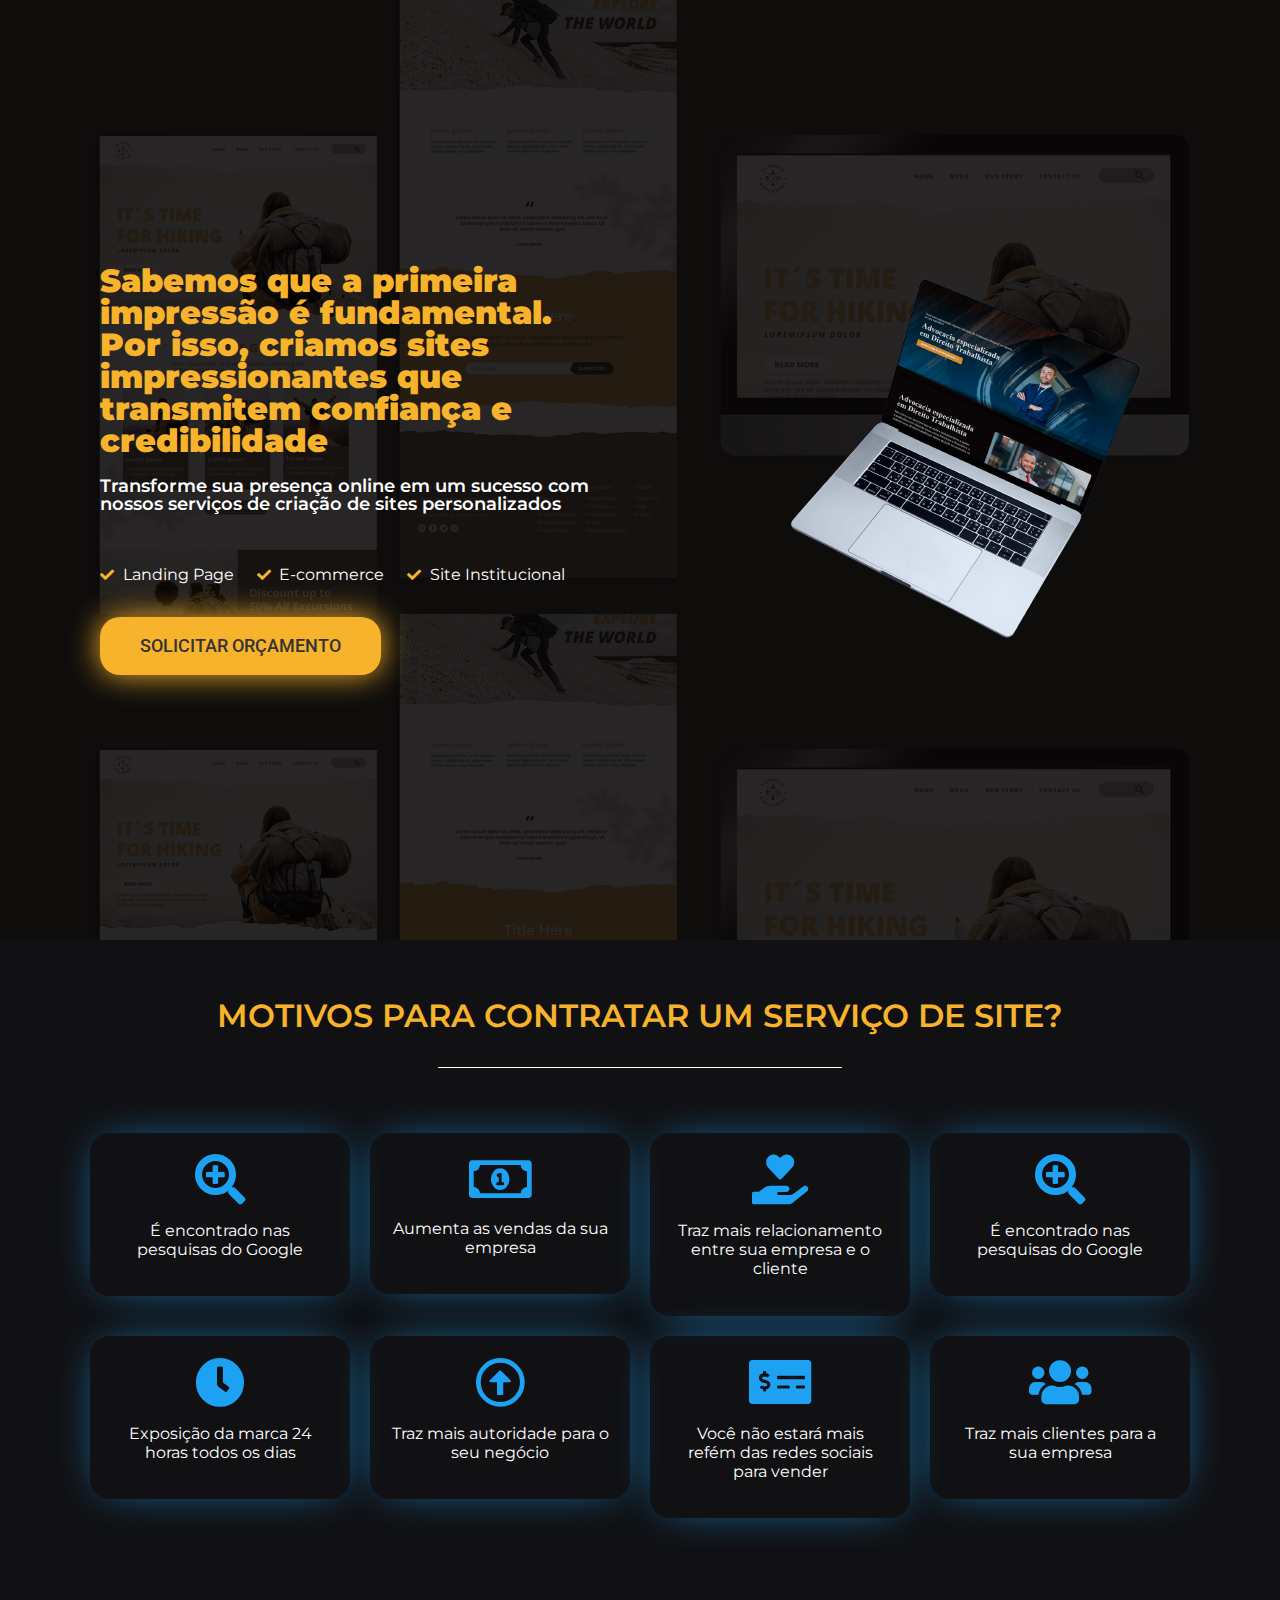
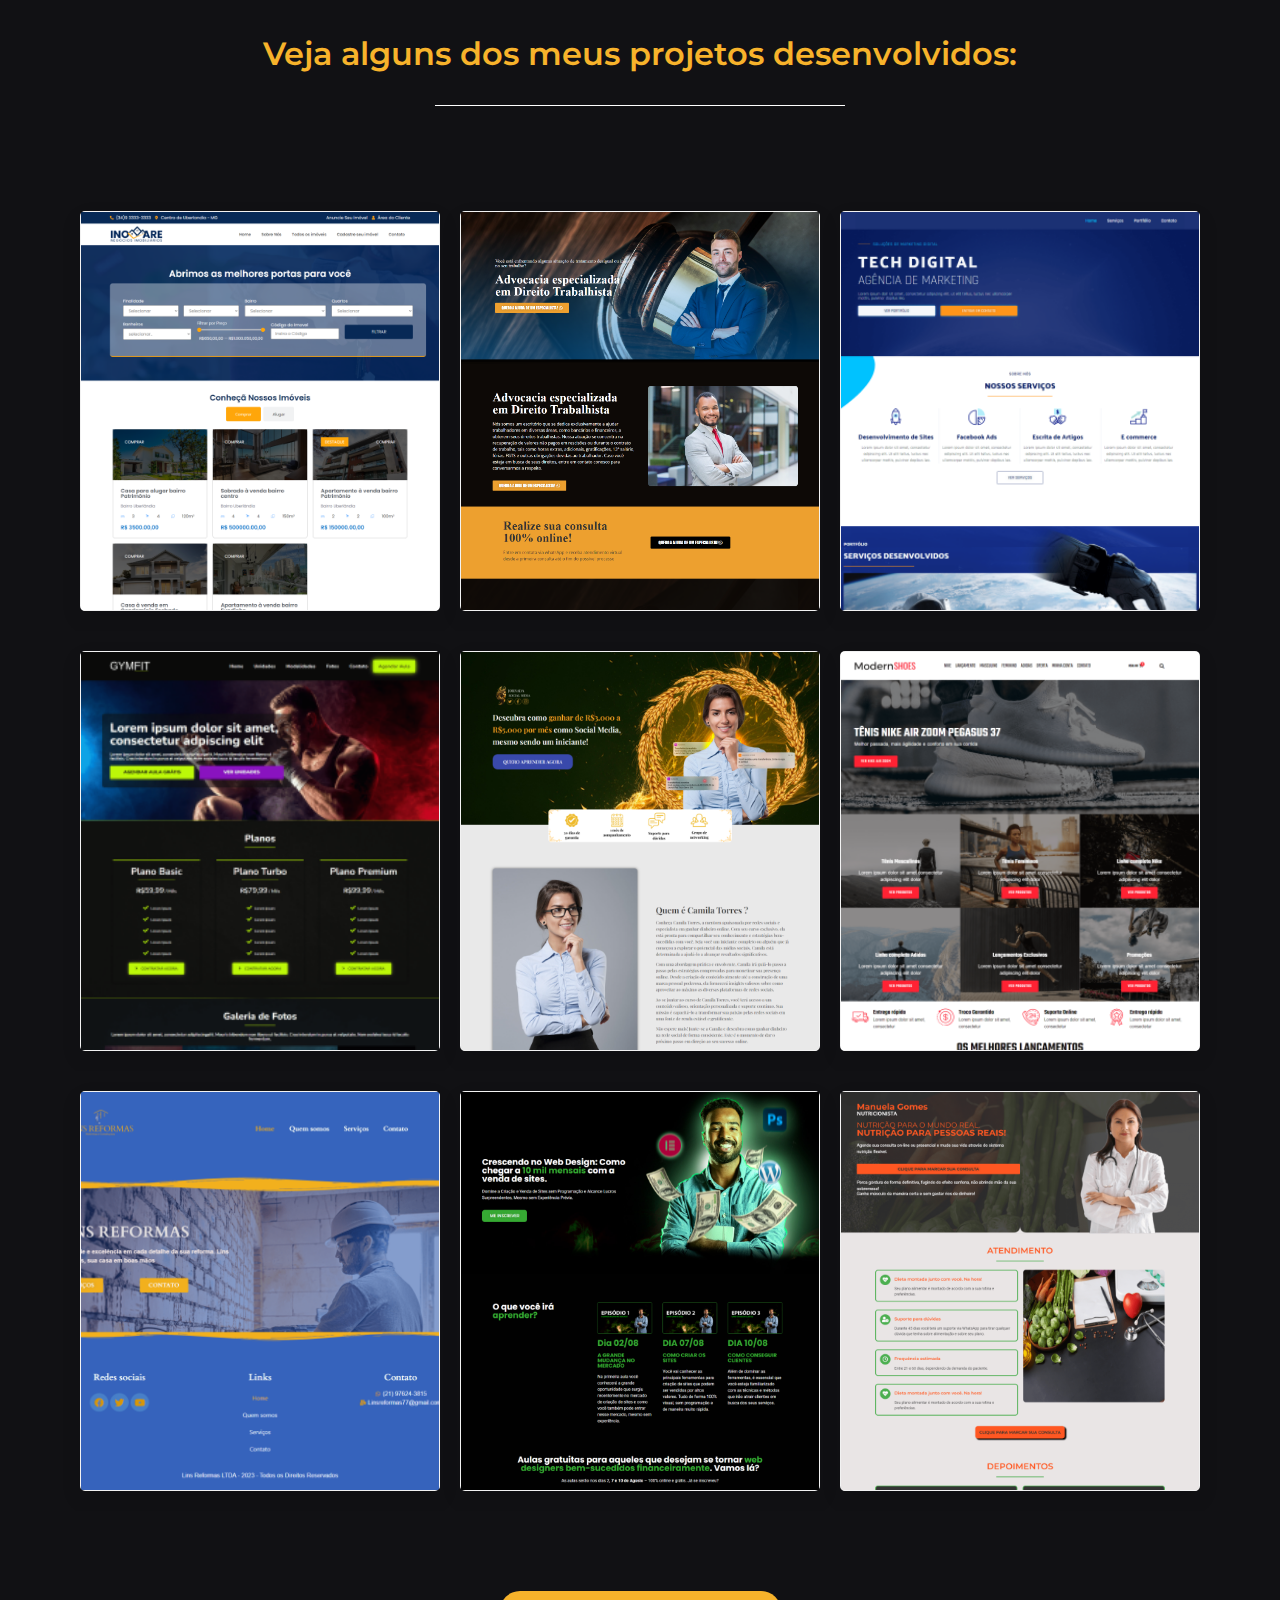
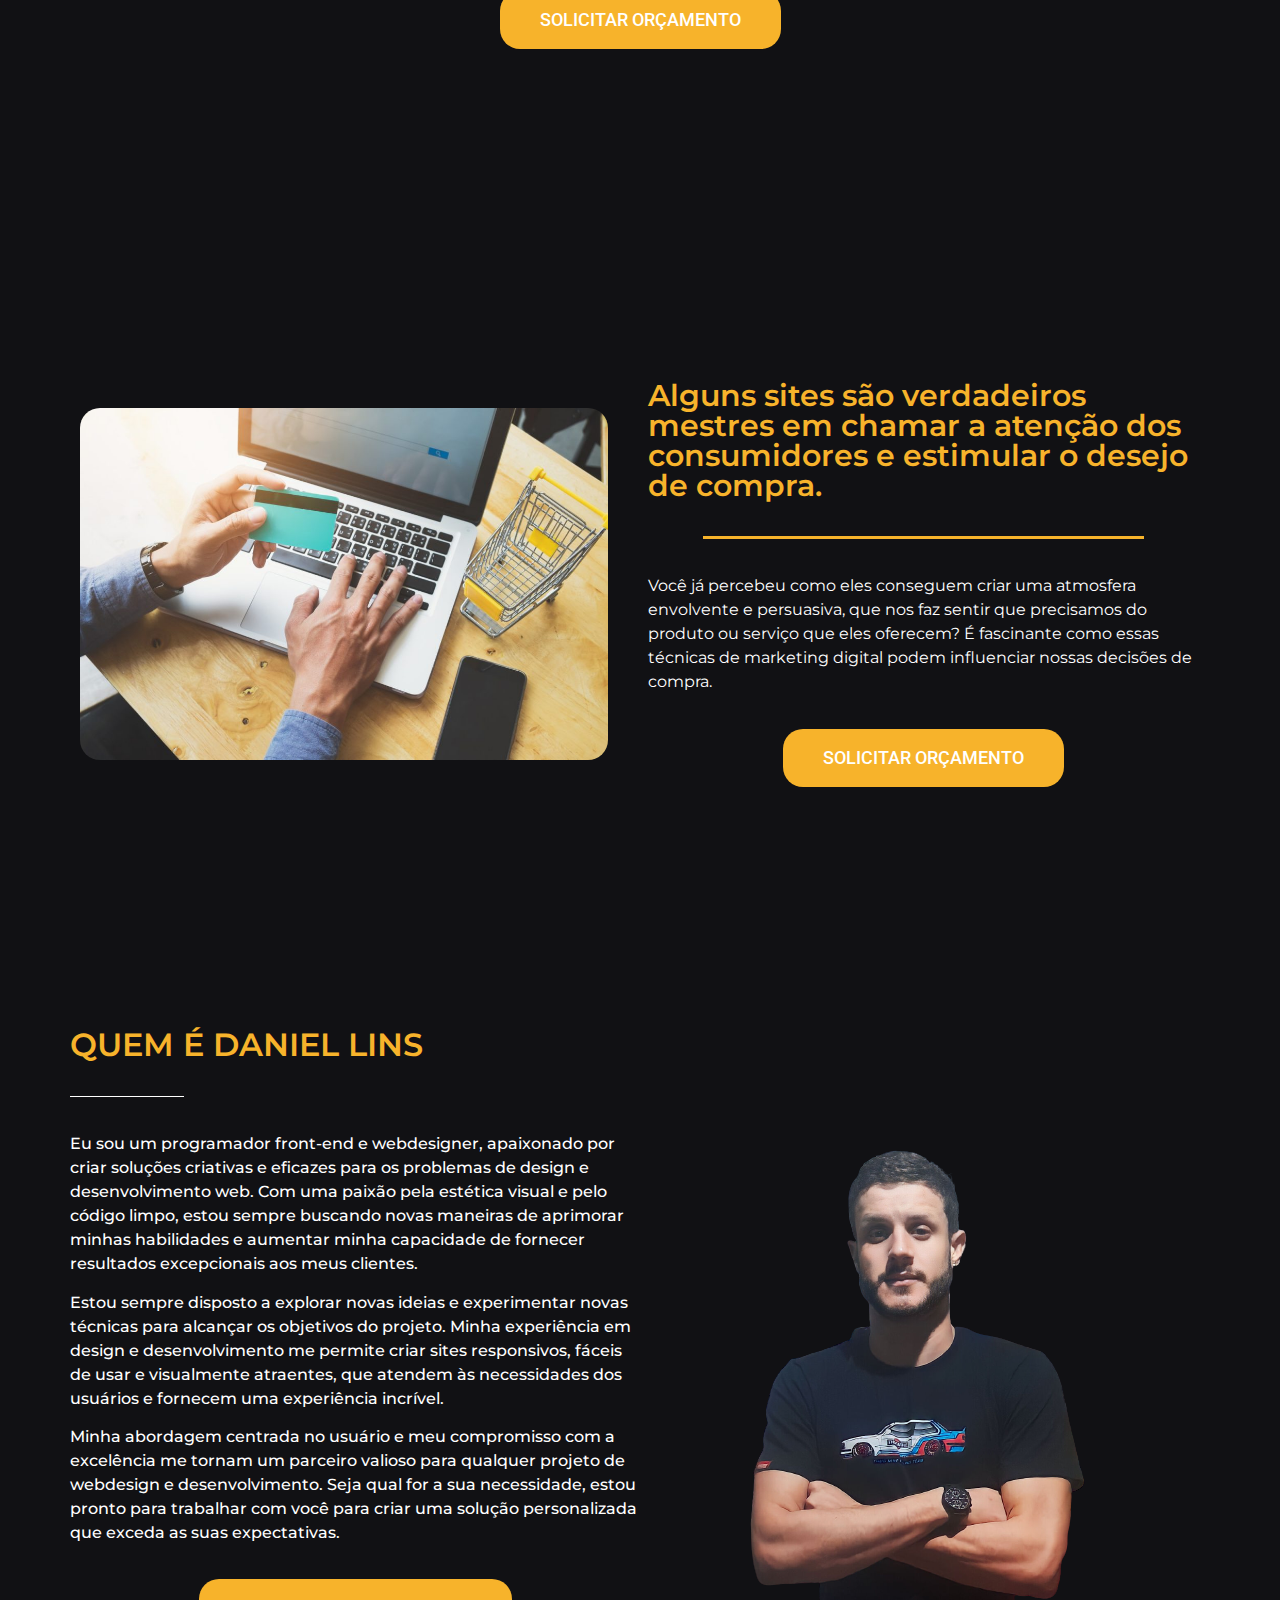
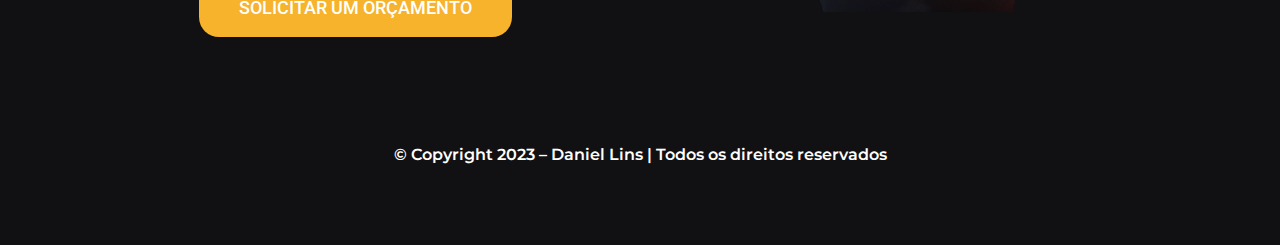
==== commit 446760b7: "." ====
--- a/index.html
+++ b/index.html
@@ -1 +1,4420 @@
-<!doctype html><html lang="pt-BR"><head><meta charset="UTF-8"><meta name="viewport" content="width=device-width, initial-scale=1"><link rel="profile" href="https://gmpg.org/xfn/11"><meta name='robots' content='index, follow, max-image-preview:large, max-snippet:-1, max-video-preview:-1' /><title>Home - Daniel Lins- Criação de Sites</title><link rel="canonical" href="./" /><meta property="og:locale" content="pt_BR" /><meta property="og:type" content="website" /><meta property="og:title" content="Home - Daniel Lins- Criação de Sites" /><meta property="og:description" content="Sabemos que a primeira impressão é fundamental. Por isso, criamos sites impressionantes que transmitem confiança e credibilidade Transforme sua presença online em um sucesso com nossos serviços de criação de sites personalizados Landing Page E-commerce Site Institucional SOLICITAR ORÇAMENTO MOTIVOS PARA CONTRATAR UM SERVIÇO DE SITE? É encontrado nas pesquisas do Google Aumenta as vendas [&hellip;]" /><meta property="og:url" content="./" /><meta property="og:site_name" content="Daniel Lins- Criação de Sites" /><meta property="article:publisher" content="https://www.facebook.com/daniel.lins.543/" /><meta property="article:modified_time" content="2023-07-11T22:58:19+00:00" /><meta property="og:image" content="./images/seila2-removebg-preview.png" /><meta name="twitter:card" content="summary_large_image" /><meta name="twitter:label1" content="Est. tempo de leitura" /><meta name="twitter:data1" content="6 minutos" /> <script type="application/ld+json" class="yoast-schema-graph">{"@context":"https://schema.org","@graph":[{"@type":"WebPage","@id":"./","url":"./","name":"Home - Daniel Lins- Criação de Sites","isPartOf":{"@id":"./#website"},"about":{"@id":"./#/schema/person/27e920ff21f59ed23106c61c22f33b83"},"primaryImageOfPage":{"@id":"./#primaryimage"},"image":{"@id":"./#primaryimage"},"thumbnailUrl":"./wp-content/uploads/2023/04/seila2-removebg-preview.png","datePublished":"2023-04-10T23:32:45+00:00","dateModified":"2023-07-11T22:58:19+00:00","breadcrumb":{"@id":"./#breadcrumb"},"inLanguage":"pt-BR","potentialAction":[{"@type":"ReadAction","target":["./"]}]},{"@type":"ImageObject","inLanguage":"pt-BR","@id":"./#primaryimage","url":"./wp-content/uploads/2023/04/seila2-removebg-preview.png","contentUrl":"./wp-content/uploads/2023/04/seila2-removebg-preview.png","width":591,"height":422},{"@type":"BreadcrumbList","@id":"./#breadcrumb","itemListElement":[{"@type":"ListItem","position":1,"name":"Início"}]},{"@type":"WebSite","@id":"./#website","url":"./","name":"Daniel Lins | Webdesigner & Programador","description":"Daniel Lins Criação de Sites","publisher":{"@id":"./#/schema/person/27e920ff21f59ed23106c61c22f33b83"},"potentialAction":[{"@type":"SearchAction","target":{"@type":"EntryPoint","urlTemplate":"./?s={search_term_string}"},"query-input":"required name=search_term_string"}],"inLanguage":"pt-BR"},{"@type":["Person","Organization"],"@id":"./#/schema/person/27e920ff21f59ed23106c61c22f33b83","name":"lins_265","image":{"@type":"ImageObject","inLanguage":"pt-BR","@id":"./#/schema/person/image/","url":"./wp-content/uploads/2023/04/Inserir_um_titulo__4_-removebg-preview.png","contentUrl":"./wp-content/uploads/2023/04/Inserir_um_titulo__4_-removebg-preview.png","width":420,"height":594,"caption":"lins_265"},"logo":{"@id":"./#/schema/person/image/"},"sameAs":["http://meuporti.local","https://www.facebook.com/daniel.lins.543/","https://www.instagram.com/lins.dev/","https://www.linkedin.com/in/daniel-lins-/"]}]}</script> <link rel="alternate" type="application/rss+xml" title="Feed para Daniel Lins- Criação de Sites &raquo;" href="./feed/" /><link rel="alternate" type="application/rss+xml" title="Feed de comentários para Daniel Lins- Criação de Sites &raquo;" href="./comments/feed/" /> <script defer src="[data-uri]"></script> <style>img.wp-smiley, img.emoji { 	display: inline !important; 	border: none !important; 	box-shadow: none !important; 	height: 1em !important; 	width: 1em !important; 	margin: 0 0.07em !important; 	vertical-align: -0.1em !important; 	background: none !important; 	padding: 0 !important; }</style><link rel='stylesheet' id='wp-block-library-css' href='./css/dist-block-library-style.min.css' media='all' /><style id='joinchat-button-style-inline-css'>.wp-block-joinchat-button{border:none!important;text-align:center}.wp-block-joinchat-button figure{display:table;margin:0 auto;padding:0}.wp-block-joinchat-button figcaption{font:normal normal 400 .6em/2em var(--wp--preset--font-family--system-font,sans-serif);margin:0;padding:0}.wp-block-joinchat-button .joinchat-button__qr{background-color:#fff;border:6px solid #25d366;border-radius:30px;box-sizing:content-box;display:block;height:200px;margin:auto;overflow:hidden;padding:10px;width:200px}.wp-block-joinchat-button .joinchat-button__qr canvas,.wp-block-joinchat-button .joinchat-button__qr img{display:block;margin:auto}.wp-block-joinchat-button .joinchat-button__link{align-items:center;background-color:#25d366;border:6px solid #25d366;border-radius:30px;display:inline-flex;flex-flow:row nowrap;justify-content:center;line-height:1.25em;margin:0 auto;text-decoration:none}.wp-block-joinchat-button .joinchat-button__link:before{background:transparent var(--joinchat-ico) no-repeat center;background-size:100%;content:"";display:block;height:1.5em;margin:-.75em .75em -.75em 0;width:1.5em}.wp-block-joinchat-button figure+.joinchat-button__link{margin-top:10px}@media (orientation:landscape)and (min-height:481px),(orientation:portrait)and (min-width:481px){.wp-block-joinchat-button.joinchat-button--qr-only figure+.joinchat-button__link{display:none}}@media (max-width:480px),(orientation:landscape)and (max-height:480px){.wp-block-joinchat-button figure{display:none}}</style><link rel='stylesheet' id='classic-theme-styles-css' href='./css/8ej-classic-themes.min.css' media='all' /><style id='global-styles-inline-css'>body{--wp--preset--color--black: #000000;--wp--preset--color--cyan-bluish-gray: #abb8c3;--wp--preset--color--white: #ffffff;--wp--preset--color--pale-pink: #f78da7;--wp--preset--color--vivid-red: #cf2e2e;--wp--preset--color--luminous-vivid-orange: #ff6900;--wp--preset--color--luminous-vivid-amber: #fcb900;--wp--preset--color--light-green-cyan: #7bdcb5;--wp--preset--color--vivid-green-cyan: #00d084;--wp--preset--color--pale-cyan-blue: #8ed1fc;--wp--preset--color--vivid-cyan-blue: #0693e3;--wp--preset--color--vivid-purple: #9b51e0;--wp--preset--gradient--vivid-cyan-blue-to-vivid-purple: linear-gradient(135deg,rgba(6,147,227,1) 0%,rgb(155,81,224) 100%);--wp--preset--gradient--light-green-cyan-to-vivid-green-cyan: linear-gradient(135deg,rgb(122,220,180) 0%,rgb(0,208,130) 100%);--wp--preset--gradient--luminous-vivid-amber-to-luminous-vivid-orange: linear-gradient(135deg,rgba(252,185,0,1) 0%,rgba(255,105,0,1) 100%);--wp--preset--gradient--luminous-vivid-orange-to-vivid-red: linear-gradient(135deg,rgba(255,105,0,1) 0%,rgb(207,46,46) 100%);--wp--preset--gradient--very-light-gray-to-cyan-bluish-gray: linear-gradient(135deg,rgb(238,238,238) 0%,rgb(169,184,195) 100%);--wp--preset--gradient--cool-to-warm-spectrum: linear-gradient(135deg,rgb(74,234,220) 0%,rgb(151,120,209) 20%,rgb(207,42,186) 40%,rgb(238,44,130) 60%,rgb(251,105,98) 80%,rgb(254,248,76) 100%);--wp--preset--gradient--blush-light-purple: linear-gradient(135deg,rgb(255,206,236) 0%,rgb(152,150,240) 100%);--wp--preset--gradient--blush-bordeaux: linear-gradient(135deg,rgb(254,205,165) 0%,rgb(254,45,45) 50%,rgb(107,0,62) 100%);--wp--preset--gradient--luminous-dusk: linear-gradient(135deg,rgb(255,203,112) 0%,rgb(199,81,192) 50%,rgb(65,88,208) 100%);--wp--preset--gradient--pale-ocean: linear-gradient(135deg,rgb(255,245,203) 0%,rgb(182,227,212) 50%,rgb(51,167,181) 100%);--wp--preset--gradient--electric-grass: linear-gradient(135deg,rgb(202,248,128) 0%,rgb(113,206,126) 100%);--wp--preset--gradient--midnight: linear-gradient(135deg,rgb(2,3,129) 0%,rgb(40,116,252) 100%);--wp--preset--duotone--dark-grayscale: url('#wp-duotone-dark-grayscale');--wp--preset--duotone--grayscale: url('#wp-duotone-grayscale');--wp--preset--duotone--purple-yellow: url('#wp-duotone-purple-yellow');--wp--preset--duotone--blue-red: url('#wp-duotone-blue-red');--wp--preset--duotone--midnight: url('#wp-duotone-midnight');--wp--preset--duotone--magenta-yellow: url('#wp-duotone-magenta-yellow');--wp--preset--duotone--purple-green: url('#wp-duotone-purple-green');--wp--preset--duotone--blue-orange: url('#wp-duotone-blue-orange');--wp--preset--font-size--small: 13px;--wp--preset--font-size--medium: 20px;--wp--preset--font-size--large: 36px;--wp--preset--font-size--x-large: 42px;--wp--preset--spacing--20: 0.44rem;--wp--preset--spacing--30: 0.67rem;--wp--preset--spacing--40: 1rem;--wp--preset--spacing--50: 1.5rem;--wp--preset--spacing--60: 2.25rem;--wp--preset--spacing--70: 3.38rem;--wp--preset--spacing--80: 5.06rem;--wp--preset--shadow--natural: 6px 6px 9px rgba(0, 0, 0, 0.2);--wp--preset--shadow--deep: 12px 12px 50px rgba(0, 0, 0, 0.4);--wp--preset--shadow--sharp: 6px 6px 0px rgba(0, 0, 0, 0.2);--wp--preset--shadow--outlined: 6px 6px 0px -3px rgba(255, 255, 255, 1), 6px 6px rgba(0, 0, 0, 1);--wp--preset--shadow--crisp: 6px 6px 0px rgba(0, 0, 0, 1);}:where(.is-layout-flex){gap: 0.5em;}body .is-layout-flow > .alignleft{float: left;margin-inline-start: 0;margin-inline-end: 2em;}body .is-layout-flow > .alignright{float: right;margin-inline-start: 2em;margin-inline-end: 0;}body .is-layout-flow > .aligncenter{margin-left: auto !important;margin-right: auto !important;}body .is-layout-constrained > .alignleft{float: left;margin-inline-start: 0;margin-inline-end: 2em;}body .is-layout-constrained > .alignright{float: right;margin-inline-start: 2em;margin-inline-end: 0;}body .is-layout-constrained > .aligncenter{margin-left: auto !important;margin-right: auto !important;}body .is-layout-constrained > :where(:not(.alignleft):not(.alignright):not(.alignfull)){max-width: var(--wp--style--global--content-size);margin-left: auto !important;margin-right: auto !important;}body .is-layout-constrained > .alignwide{max-width: var(--wp--style--global--wide-size);}body .is-layout-flex{display: flex;}body .is-layout-flex{flex-wrap: wrap;align-items: center;}body .is-layout-flex > *{margin: 0;}:where(.wp-block-columns.is-layout-flex){gap: 2em;}.has-black-color{color: var(--wp--preset--color--black) !important;}.has-cyan-bluish-gray-color{color: var(--wp--preset--color--cyan-bluish-gray) !important;}.has-white-color{color: var(--wp--preset--color--white) !important;}.has-pale-pink-color{color: var(--wp--preset--color--pale-pink) !important;}.has-vivid-red-color{color: var(--wp--preset--color--vivid-red) !important;}.has-luminous-vivid-orange-color{color: var(--wp--preset--color--luminous-vivid-orange) !important;}.has-luminous-vivid-amber-color{color: var(--wp--preset--color--luminous-vivid-amber) !important;}.has-light-green-cyan-color{color: var(--wp--preset--color--light-green-cyan) !important;}.has-vivid-green-cyan-color{color: var(--wp--preset--color--vivid-green-cyan) !important;}.has-pale-cyan-blue-color{color: var(--wp--preset--color--pale-cyan-blue) !important;}.has-vivid-cyan-blue-color{color: var(--wp--preset--color--vivid-cyan-blue) !important;}.has-vivid-purple-color{color: var(--wp--preset--color--vivid-purple) !important;}.has-black-background-color{background-color: var(--wp--preset--color--black) !important;}.has-cyan-bluish-gray-background-color{background-color: var(--wp--preset--color--cyan-bluish-gray) !important;}.has-white-background-color{background-color: var(--wp--preset--color--white) !important;}.has-pale-pink-background-color{background-color: var(--wp--preset--color--pale-pink) !important;}.has-vivid-red-background-color{background-color: var(--wp--preset--color--vivid-red) !important;}.has-luminous-vivid-orange-background-color{background-color: var(--wp--preset--color--luminous-vivid-orange) !important;}.has-luminous-vivid-amber-background-color{background-color: var(--wp--preset--color--luminous-vivid-amber) !important;}.has-light-green-cyan-background-color{background-color: var(--wp--preset--color--light-green-cyan) !important;}.has-vivid-green-cyan-background-color{background-color: var(--wp--preset--color--vivid-green-cyan) !important;}.has-pale-cyan-blue-background-color{background-color: var(--wp--preset--color--pale-cyan-blue) !important;}.has-vivid-cyan-blue-background-color{background-color: var(--wp--preset--color--vivid-cyan-blue) !important;}.has-vivid-purple-background-color{background-color: var(--wp--preset--color--vivid-purple) !important;}.has-black-border-color{border-color: var(--wp--preset--color--black) !important;}.has-cyan-bluish-gray-border-color{border-color: var(--wp--preset--color--cyan-bluish-gray) !important;}.has-white-border-color{border-color: var(--wp--preset--color--white) !important;}.has-pale-pink-border-color{border-color: var(--wp--preset--color--pale-pink) !important;}.has-vivid-red-border-color{border-color: var(--wp--preset--color--vivid-red) !important;}.has-luminous-vivid-orange-border-color{border-color: var(--wp--preset--color--luminous-vivid-orange) !important;}.has-luminous-vivid-amber-border-color{border-color: var(--wp--preset--color--luminous-vivid-amber) !important;}.has-light-green-cyan-border-color{border-color: var(--wp--preset--color--light-green-cyan) !important;}.has-vivid-green-cyan-border-color{border-color: var(--wp--preset--color--vivid-green-cyan) !important;}.has-pale-cyan-blue-border-color{border-color: var(--wp--preset--color--pale-cyan-blue) !important;}.has-vivid-cyan-blue-border-color{border-color: var(--wp--preset--color--vivid-cyan-blue) !important;}.has-vivid-purple-border-color{border-color: var(--wp--preset--color--vivid-purple) !important;}.has-vivid-cyan-blue-to-vivid-purple-gradient-background{background: var(--wp--preset--gradient--vivid-cyan-blue-to-vivid-purple) !important;}.has-light-green-cyan-to-vivid-green-cyan-gradient-background{background: var(--wp--preset--gradient--light-green-cyan-to-vivid-green-cyan) !important;}.has-luminous-vivid-amber-to-luminous-vivid-orange-gradient-background{background: var(--wp--preset--gradient--luminous-vivid-amber-to-luminous-vivid-orange) !important;}.has-luminous-vivid-orange-to-vivid-red-gradient-background{background: var(--wp--preset--gradient--luminous-vivid-orange-to-vivid-red) !important;}.has-very-light-gray-to-cyan-bluish-gray-gradient-background{background: var(--wp--preset--gradient--very-light-gray-to-cyan-bluish-gray) !important;}.has-cool-to-warm-spectrum-gradient-background{background: var(--wp--preset--gradient--cool-to-warm-spectrum) !important;}.has-blush-light-purple-gradient-background{background: var(--wp--preset--gradient--blush-light-purple) !important;}.has-blush-bordeaux-gradient-background{background: var(--wp--preset--gradient--blush-bordeaux) !important;}.has-luminous-dusk-gradient-background{background: var(--wp--preset--gradient--luminous-dusk) !important;}.has-pale-ocean-gradient-background{background: var(--wp--preset--gradient--pale-ocean) !important;}.has-electric-grass-gradient-background{background: var(--wp--preset--gradient--electric-grass) !important;}.has-midnight-gradient-background{background: var(--wp--preset--gradient--midnight) !important;}.has-small-font-size{font-size: var(--wp--preset--font-size--small) !important;}.has-medium-font-size{font-size: var(--wp--preset--font-size--medium) !important;}.has-large-font-size{font-size: var(--wp--preset--font-size--large) !important;}.has-x-large-font-size{font-size: var(--wp--preset--font-size--x-large) !important;} .wp-block-navigation a:where(:not(.wp-element-button)){color: inherit;} :where(.wp-block-columns.is-layout-flex){gap: 2em;} .wp-block-pullquote{font-size: 1.5em;line-height: 1.6;}</style><style id='dominant-color-styles-inline-css'>img[data-dominant-color]:not(.has-transparency) { background-color: var(--dominant-color); }</style><link rel='stylesheet' id='htbbootstrap-css' href='./css/autoptimize-css-autoptimize_single_d1c998b249914beb9baa778dd44d947a.css' media='all' /><link rel='stylesheet' id='font-awesome-css' href='./css/elementor-assets-lib-font-awesome-css-font-awesome.min.css' media='all' /><link rel='stylesheet' id='htmega-animation-css' href='./css/autoptimize-css-autoptimize_single_07250d3980bb58ba190eb0495a6699c8.css' media='all' /><link rel='stylesheet' id='htmega-keyframes-css' href='./css/autoptimize-css-autoptimize_single_f9d59ee0895e36a14481c6c587f4eaaa.css' media='all' /><link rel='stylesheet' id='hello-elementor-css' href='./css/hello-elementor-style.min.css' media='all' /><link rel='stylesheet' id='hello-elementor-theme-style-css' href='./css/hello-elementor-theme.min.css' media='all' /><link rel='stylesheet' id='elementor-frontend-css' href='./css/elementor-assets-css-frontend-lite.min.css' media='all' /><style id='elementor-frontend-inline-css'>@-webkit-keyframes ha_fadeIn{0%{opacity:0}to{opacity:1}}@keyframes ha_fadeIn{0%{opacity:0}to{opacity:1}}@-webkit-keyframes ha_zoomIn{0%{opacity:0;-webkit-transform:scale3d(.3,.3,.3);transform:scale3d(.3,.3,.3)}50%{opacity:1}}@keyframes ha_zoomIn{0%{opacity:0;-webkit-transform:scale3d(.3,.3,.3);transform:scale3d(.3,.3,.3)}50%{opacity:1}}@-webkit-keyframes ha_rollIn{0%{opacity:0;-webkit-transform:translate3d(-100%,0,0) rotate3d(0,0,1,-120deg);transform:translate3d(-100%,0,0) rotate3d(0,0,1,-120deg)}to{opacity:1}}@keyframes ha_rollIn{0%{opacity:0;-webkit-transform:translate3d(-100%,0,0) rotate3d(0,0,1,-120deg);transform:translate3d(-100%,0,0) rotate3d(0,0,1,-120deg)}to{opacity:1}}@-webkit-keyframes ha_bounce{0%,20%,53%,to{-webkit-animation-timing-function:cubic-bezier(.215,.61,.355,1);animation-timing-function:cubic-bezier(.215,.61,.355,1)}40%,43%{-webkit-transform:translate3d(0,-30px,0) scaleY(1.1);transform:translate3d(0,-30px,0) scaleY(1.1);-webkit-animation-timing-function:cubic-bezier(.755,.05,.855,.06);animation-timing-function:cubic-bezier(.755,.05,.855,.06)}70%{-webkit-transform:translate3d(0,-15px,0) scaleY(1.05);transform:translate3d(0,-15px,0) scaleY(1.05);-webkit-animation-timing-function:cubic-bezier(.755,.05,.855,.06);animation-timing-function:cubic-bezier(.755,.05,.855,.06)}80%{-webkit-transition-timing-function:cubic-bezier(.215,.61,.355,1);transition-timing-function:cubic-bezier(.215,.61,.355,1);-webkit-transform:translate3d(0,0,0) scaleY(.95);transform:translate3d(0,0,0) scaleY(.95)}90%{-webkit-transform:translate3d(0,-4px,0) scaleY(1.02);transform:translate3d(0,-4px,0) scaleY(1.02)}}@keyframes ha_bounce{0%,20%,53%,to{-webkit-animation-timing-function:cubic-bezier(.215,.61,.355,1);animation-timing-function:cubic-bezier(.215,.61,.355,1)}40%,43%{-webkit-transform:translate3d(0,-30px,0) scaleY(1.1);transform:translate3d(0,-30px,0) scaleY(1.1);-webkit-animation-timing-function:cubic-bezier(.755,.05,.855,.06);animation-timing-function:cubic-bezier(.755,.05,.855,.06)}70%{-webkit-transform:translate3d(0,-15px,0) scaleY(1.05);transform:translate3d(0,-15px,0) scaleY(1.05);-webkit-animation-timing-function:cubic-bezier(.755,.05,.855,.06);animation-timing-function:cubic-bezier(.755,.05,.855,.06)}80%{-webkit-transition-timing-function:cubic-bezier(.215,.61,.355,1);transition-timing-function:cubic-bezier(.215,.61,.355,1);-webkit-transform:translate3d(0,0,0) scaleY(.95);transform:translate3d(0,0,0) scaleY(.95)}90%{-webkit-transform:translate3d(0,-4px,0) scaleY(1.02);transform:translate3d(0,-4px,0) scaleY(1.02)}}@-webkit-keyframes ha_bounceIn{0%,20%,40%,60%,80%,to{-webkit-animation-timing-function:cubic-bezier(.215,.61,.355,1);animation-timing-function:cubic-bezier(.215,.61,.355,1)}0%{opacity:0;-webkit-transform:scale3d(.3,.3,.3);transform:scale3d(.3,.3,.3)}20%{-webkit-transform:scale3d(1.1,1.1,1.1);transform:scale3d(1.1,1.1,1.1)}40%{-webkit-transform:scale3d(.9,.9,.9);transform:scale3d(.9,.9,.9)}60%{opacity:1;-webkit-transform:scale3d(1.03,1.03,1.03);transform:scale3d(1.03,1.03,1.03)}80%{-webkit-transform:scale3d(.97,.97,.97);transform:scale3d(.97,.97,.97)}to{opacity:1}}@keyframes ha_bounceIn{0%,20%,40%,60%,80%,to{-webkit-animation-timing-function:cubic-bezier(.215,.61,.355,1);animation-timing-function:cubic-bezier(.215,.61,.355,1)}0%{opacity:0;-webkit-transform:scale3d(.3,.3,.3);transform:scale3d(.3,.3,.3)}20%{-webkit-transform:scale3d(1.1,1.1,1.1);transform:scale3d(1.1,1.1,1.1)}40%{-webkit-transform:scale3d(.9,.9,.9);transform:scale3d(.9,.9,.9)}60%{opacity:1;-webkit-transform:scale3d(1.03,1.03,1.03);transform:scale3d(1.03,1.03,1.03)}80%{-webkit-transform:scale3d(.97,.97,.97);transform:scale3d(.97,.97,.97)}to{opacity:1}}@-webkit-keyframes ha_flipInX{0%{opacity:0;-webkit-transform:perspective(400px) rotate3d(1,0,0,90deg);transform:perspective(400px) rotate3d(1,0,0,90deg);-webkit-animation-timing-function:ease-in;animation-timing-function:ease-in}40%{-webkit-transform:perspective(400px) rotate3d(1,0,0,-20deg);transform:perspective(400px) rotate3d(1,0,0,-20deg);-webkit-animation-timing-function:ease-in;animation-timing-function:ease-in}60%{opacity:1;-webkit-transform:perspective(400px) rotate3d(1,0,0,10deg);transform:perspective(400px) rotate3d(1,0,0,10deg)}80%{-webkit-transform:perspective(400px) rotate3d(1,0,0,-5deg);transform:perspective(400px) rotate3d(1,0,0,-5deg)}}@keyframes ha_flipInX{0%{opacity:0;-webkit-transform:perspective(400px) rotate3d(1,0,0,90deg);transform:perspective(400px) rotate3d(1,0,0,90deg);-webkit-animation-timing-function:ease-in;animation-timing-function:ease-in}40%{-webkit-transform:perspective(400px) rotate3d(1,0,0,-20deg);transform:perspective(400px) rotate3d(1,0,0,-20deg);-webkit-animation-timing-function:ease-in;animation-timing-function:ease-in}60%{opacity:1;-webkit-transform:perspective(400px) rotate3d(1,0,0,10deg);transform:perspective(400px) rotate3d(1,0,0,10deg)}80%{-webkit-transform:perspective(400px) rotate3d(1,0,0,-5deg);transform:perspective(400px) rotate3d(1,0,0,-5deg)}}@-webkit-keyframes ha_flipInY{0%{opacity:0;-webkit-transform:perspective(400px) rotate3d(0,1,0,90deg);transform:perspective(400px) rotate3d(0,1,0,90deg);-webkit-animation-timing-function:ease-in;animation-timing-function:ease-in}40%{-webkit-transform:perspective(400px) rotate3d(0,1,0,-20deg);transform:perspective(400px) rotate3d(0,1,0,-20deg);-webkit-animation-timing-function:ease-in;animation-timing-function:ease-in}60%{opacity:1;-webkit-transform:perspective(400px) rotate3d(0,1,0,10deg);transform:perspective(400px) rotate3d(0,1,0,10deg)}80%{-webkit-transform:perspective(400px) rotate3d(0,1,0,-5deg);transform:perspective(400px) rotate3d(0,1,0,-5deg)}}@keyframes ha_flipInY{0%{opacity:0;-webkit-transform:perspective(400px) rotate3d(0,1,0,90deg);transform:perspective(400px) rotate3d(0,1,0,90deg);-webkit-animation-timing-function:ease-in;animation-timing-function:ease-in}40%{-webkit-transform:perspective(400px) rotate3d(0,1,0,-20deg);transform:perspective(400px) rotate3d(0,1,0,-20deg);-webkit-animation-timing-function:ease-in;animation-timing-function:ease-in}60%{opacity:1;-webkit-transform:perspective(400px) rotate3d(0,1,0,10deg);transform:perspective(400px) rotate3d(0,1,0,10deg)}80%{-webkit-transform:perspective(400px) rotate3d(0,1,0,-5deg);transform:perspective(400px) rotate3d(0,1,0,-5deg)}}@-webkit-keyframes ha_swing{20%{-webkit-transform:rotate3d(0,0,1,15deg);transform:rotate3d(0,0,1,15deg)}40%{-webkit-transform:rotate3d(0,0,1,-10deg);transform:rotate3d(0,0,1,-10deg)}60%{-webkit-transform:rotate3d(0,0,1,5deg);transform:rotate3d(0,0,1,5deg)}80%{-webkit-transform:rotate3d(0,0,1,-5deg);transform:rotate3d(0,0,1,-5deg)}}@keyframes ha_swing{20%{-webkit-transform:rotate3d(0,0,1,15deg);transform:rotate3d(0,0,1,15deg)}40%{-webkit-transform:rotate3d(0,0,1,-10deg);transform:rotate3d(0,0,1,-10deg)}60%{-webkit-transform:rotate3d(0,0,1,5deg);transform:rotate3d(0,0,1,5deg)}80%{-webkit-transform:rotate3d(0,0,1,-5deg);transform:rotate3d(0,0,1,-5deg)}}@-webkit-keyframes ha_slideInDown{0%{visibility:visible;-webkit-transform:translate3d(0,-100%,0);transform:translate3d(0,-100%,0)}}@keyframes ha_slideInDown{0%{visibility:visible;-webkit-transform:translate3d(0,-100%,0);transform:translate3d(0,-100%,0)}}@-webkit-keyframes ha_slideInUp{0%{visibility:visible;-webkit-transform:translate3d(0,100%,0);transform:translate3d(0,100%,0)}}@keyframes ha_slideInUp{0%{visibility:visible;-webkit-transform:translate3d(0,100%,0);transform:translate3d(0,100%,0)}}@-webkit-keyframes ha_slideInLeft{0%{visibility:visible;-webkit-transform:translate3d(-100%,0,0);transform:translate3d(-100%,0,0)}}@keyframes ha_slideInLeft{0%{visibility:visible;-webkit-transform:translate3d(-100%,0,0);transform:translate3d(-100%,0,0)}}@-webkit-keyframes ha_slideInRight{0%{visibility:visible;-webkit-transform:translate3d(100%,0,0);transform:translate3d(100%,0,0)}}@keyframes ha_slideInRight{0%{visibility:visible;-webkit-transform:translate3d(100%,0,0);transform:translate3d(100%,0,0)}}.ha_fadeIn{-webkit-animation-name:ha_fadeIn;animation-name:ha_fadeIn}.ha_zoomIn{-webkit-animation-name:ha_zoomIn;animation-name:ha_zoomIn}.ha_rollIn{-webkit-animation-name:ha_rollIn;animation-name:ha_rollIn}.ha_bounce{-webkit-transform-origin:center bottom;-ms-transform-origin:center bottom;transform-origin:center bottom;-webkit-animation-name:ha_bounce;animation-name:ha_bounce}.ha_bounceIn{-webkit-animation-name:ha_bounceIn;animation-name:ha_bounceIn;-webkit-animation-duration:.75s;-webkit-animation-duration:calc(var(--animate-duration)*.75);animation-duration:.75s;animation-duration:calc(var(--animate-duration)*.75)}.ha_flipInX,.ha_flipInY{-webkit-animation-name:ha_flipInX;animation-name:ha_flipInX;-webkit-backface-visibility:visible!important;backface-visibility:visible!important}.ha_flipInY{-webkit-animation-name:ha_flipInY;animation-name:ha_flipInY}.ha_swing{-webkit-transform-origin:top center;-ms-transform-origin:top center;transform-origin:top center;-webkit-animation-name:ha_swing;animation-name:ha_swing}.ha_slideInDown{-webkit-animation-name:ha_slideInDown;animation-name:ha_slideInDown}.ha_slideInUp{-webkit-animation-name:ha_slideInUp;animation-name:ha_slideInUp}.ha_slideInLeft{-webkit-animation-name:ha_slideInLeft;animation-name:ha_slideInLeft}.ha_slideInRight{-webkit-animation-name:ha_slideInRight;animation-name:ha_slideInRight}.ha-css-transform-yes{-webkit-transition-duration:var(--ha-tfx-transition-duration, .2s);transition-duration:var(--ha-tfx-transition-duration, .2s);-webkit-transition-property:-webkit-transform;transition-property:transform;transition-property:transform,-webkit-transform;-webkit-transform:translate(var(--ha-tfx-translate-x, 0),var(--ha-tfx-translate-y, 0)) scale(var(--ha-tfx-scale-x, 1),var(--ha-tfx-scale-y, 1)) skew(var(--ha-tfx-skew-x, 0),var(--ha-tfx-skew-y, 0)) rotateX(var(--ha-tfx-rotate-x, 0)) rotateY(var(--ha-tfx-rotate-y, 0)) rotateZ(var(--ha-tfx-rotate-z, 0));transform:translate(var(--ha-tfx-translate-x, 0),var(--ha-tfx-translate-y, 0)) scale(var(--ha-tfx-scale-x, 1),var(--ha-tfx-scale-y, 1)) skew(var(--ha-tfx-skew-x, 0),var(--ha-tfx-skew-y, 0)) rotateX(var(--ha-tfx-rotate-x, 0)) rotateY(var(--ha-tfx-rotate-y, 0)) rotateZ(var(--ha-tfx-rotate-z, 0))}.ha-css-transform-yes:hover{-webkit-transform:translate(var(--ha-tfx-translate-x-hover, var(--ha-tfx-translate-x, 0)),var(--ha-tfx-translate-y-hover, var(--ha-tfx-translate-y, 0))) scale(var(--ha-tfx-scale-x-hover, var(--ha-tfx-scale-x, 1)),var(--ha-tfx-scale-y-hover, var(--ha-tfx-scale-y, 1))) skew(var(--ha-tfx-skew-x-hover, var(--ha-tfx-skew-x, 0)),var(--ha-tfx-skew-y-hover, var(--ha-tfx-skew-y, 0))) rotateX(var(--ha-tfx-rotate-x-hover, var(--ha-tfx-rotate-x, 0))) rotateY(var(--ha-tfx-rotate-y-hover, var(--ha-tfx-rotate-y, 0))) rotateZ(var(--ha-tfx-rotate-z-hover, var(--ha-tfx-rotate-z, 0)));transform:translate(var(--ha-tfx-translate-x-hover, var(--ha-tfx-translate-x, 0)),var(--ha-tfx-translate-y-hover, var(--ha-tfx-translate-y, 0))) scale(var(--ha-tfx-scale-x-hover, var(--ha-tfx-scale-x, 1)),var(--ha-tfx-scale-y-hover, var(--ha-tfx-scale-y, 1))) skew(var(--ha-tfx-skew-x-hover, var(--ha-tfx-skew-x, 0)),var(--ha-tfx-skew-y-hover, var(--ha-tfx-skew-y, 0))) rotateX(var(--ha-tfx-rotate-x-hover, var(--ha-tfx-rotate-x, 0))) rotateY(var(--ha-tfx-rotate-y-hover, var(--ha-tfx-rotate-y, 0))) rotateZ(var(--ha-tfx-rotate-z-hover, var(--ha-tfx-rotate-z, 0)))}.happy-addon>.elementor-widget-container{word-wrap:break-word;overflow-wrap:break-word}.happy-addon>.elementor-widget-container,.happy-addon>.elementor-widget-container *{-webkit-box-sizing:border-box;box-sizing:border-box}.happy-addon p:empty{display:none}.happy-addon .elementor-inline-editing{min-height:auto!important}.happy-addon-pro img{max-width:100%;height:auto;-o-object-fit:cover;object-fit:cover}.ha-screen-reader-text{position:absolute;overflow:hidden;clip:rect(1px,1px,1px,1px);margin:-1px;padding:0;width:1px;height:1px;border:0;word-wrap:normal!important;-webkit-clip-path:inset(50%);clip-path:inset(50%)}.ha-has-bg-overlay>.elementor-widget-container{position:relative;z-index:1}.ha-has-bg-overlay>.elementor-widget-container:before{position:absolute;top:0;left:0;z-index:-1;width:100%;height:100%;content:""}.ha-popup--is-enabled .ha-js-popup,.ha-popup--is-enabled .ha-js-popup img{cursor:-webkit-zoom-in!important;cursor:zoom-in!important}.mfp-wrap .mfp-arrow,.mfp-wrap .mfp-close{background-color:transparent}.mfp-wrap .mfp-arrow:focus,.mfp-wrap .mfp-close:focus{outline-width:thin}.ha-advanced-tooltip-enable{position:relative;cursor:pointer;--ha-tooltip-arrow-color:black;--ha-tooltip-arrow-distance:0}.ha-advanced-tooltip-enable .ha-advanced-tooltip-content{position:absolute;z-index:999;display:none;padding:5px 0;width:120px;height:auto;border-radius:6px;background-color:#000;color:#fff;text-align:center;opacity:0}.ha-advanced-tooltip-enable .ha-advanced-tooltip-content::after{position:absolute;border-width:5px;border-style:solid;content:""}.ha-advanced-tooltip-enable .ha-advanced-tooltip-content.no-arrow::after{visibility:hidden}.ha-advanced-tooltip-enable .ha-advanced-tooltip-content.show{display:inline-block;opacity:1}.ha-advanced-tooltip-enable.ha-advanced-tooltip-top .ha-advanced-tooltip-content,body[data-elementor-device-mode=tablet] .ha-advanced-tooltip-enable.ha-advanced-tooltip-tablet-top .ha-advanced-tooltip-content{top:unset;right:0;bottom:calc(101% + var(--ha-tooltip-arrow-distance));left:0;margin:0 auto}.ha-advanced-tooltip-enable.ha-advanced-tooltip-top .ha-advanced-tooltip-content::after,body[data-elementor-device-mode=tablet] .ha-advanced-tooltip-enable.ha-advanced-tooltip-tablet-top .ha-advanced-tooltip-content::after{top:100%;right:unset;bottom:unset;left:50%;border-color:var(--ha-tooltip-arrow-color) transparent transparent transparent;-webkit-transform:translateX(-50%);-ms-transform:translateX(-50%);transform:translateX(-50%)}.ha-advanced-tooltip-enable.ha-advanced-tooltip-bottom .ha-advanced-tooltip-content,body[data-elementor-device-mode=tablet] .ha-advanced-tooltip-enable.ha-advanced-tooltip-tablet-bottom .ha-advanced-tooltip-content{top:calc(101% + var(--ha-tooltip-arrow-distance));right:0;bottom:unset;left:0;margin:0 auto}.ha-advanced-tooltip-enable.ha-advanced-tooltip-bottom .ha-advanced-tooltip-content::after,body[data-elementor-device-mode=tablet] .ha-advanced-tooltip-enable.ha-advanced-tooltip-tablet-bottom .ha-advanced-tooltip-content::after{top:unset;right:unset;bottom:100%;left:50%;border-color:transparent transparent var(--ha-tooltip-arrow-color) transparent;-webkit-transform:translateX(-50%);-ms-transform:translateX(-50%);transform:translateX(-50%)}.ha-advanced-tooltip-enable.ha-advanced-tooltip-left .ha-advanced-tooltip-content,body[data-elementor-device-mode=tablet] .ha-advanced-tooltip-enable.ha-advanced-tooltip-tablet-left .ha-advanced-tooltip-content{top:50%;right:calc(101% + var(--ha-tooltip-arrow-distance));bottom:unset;left:unset;-webkit-transform:translateY(-50%);-ms-transform:translateY(-50%);transform:translateY(-50%)}.ha-advanced-tooltip-enable.ha-advanced-tooltip-left .ha-advanced-tooltip-content::after,body[data-elementor-device-mode=tablet] .ha-advanced-tooltip-enable.ha-advanced-tooltip-tablet-left .ha-advanced-tooltip-content::after{top:50%;right:unset;bottom:unset;left:100%;border-color:transparent transparent transparent var(--ha-tooltip-arrow-color);-webkit-transform:translateY(-50%);-ms-transform:translateY(-50%);transform:translateY(-50%)}.ha-advanced-tooltip-enable.ha-advanced-tooltip-right .ha-advanced-tooltip-content,body[data-elementor-device-mode=tablet] .ha-advanced-tooltip-enable.ha-advanced-tooltip-tablet-right .ha-advanced-tooltip-content{top:50%;right:unset;bottom:unset;left:calc(101% + var(--ha-tooltip-arrow-distance));-webkit-transform:translateY(-50%);-ms-transform:translateY(-50%);transform:translateY(-50%)}.ha-advanced-tooltip-enable.ha-advanced-tooltip-right .ha-advanced-tooltip-content::after,body[data-elementor-device-mode=tablet] .ha-advanced-tooltip-enable.ha-advanced-tooltip-tablet-right .ha-advanced-tooltip-content::after{top:50%;right:100%;bottom:unset;left:unset;border-color:transparent var(--ha-tooltip-arrow-color) transparent transparent;-webkit-transform:translateY(-50%);-ms-transform:translateY(-50%);transform:translateY(-50%)}body[data-elementor-device-mode=mobile] .ha-advanced-tooltip-enable.ha-advanced-tooltip-mobile-top .ha-advanced-tooltip-content{top:unset;right:0;bottom:calc(101% + var(--ha-tooltip-arrow-distance));left:0;margin:0 auto}body[data-elementor-device-mode=mobile] .ha-advanced-tooltip-enable.ha-advanced-tooltip-mobile-top .ha-advanced-tooltip-content::after{top:100%;right:unset;bottom:unset;left:50%;border-color:var(--ha-tooltip-arrow-color) transparent transparent transparent;-webkit-transform:translateX(-50%);-ms-transform:translateX(-50%);transform:translateX(-50%)}body[data-elementor-device-mode=mobile] .ha-advanced-tooltip-enable.ha-advanced-tooltip-mobile-bottom .ha-advanced-tooltip-content{top:calc(101% + var(--ha-tooltip-arrow-distance));right:0;bottom:unset;left:0;margin:0 auto}body[data-elementor-device-mode=mobile] .ha-advanced-tooltip-enable.ha-advanced-tooltip-mobile-bottom .ha-advanced-tooltip-content::after{top:unset;right:unset;bottom:100%;left:50%;border-color:transparent transparent var(--ha-tooltip-arrow-color) transparent;-webkit-transform:translateX(-50%);-ms-transform:translateX(-50%);transform:translateX(-50%)}body[data-elementor-device-mode=mobile] .ha-advanced-tooltip-enable.ha-advanced-tooltip-mobile-left .ha-advanced-tooltip-content{top:50%;right:calc(101% + var(--ha-tooltip-arrow-distance));bottom:unset;left:unset;-webkit-transform:translateY(-50%);-ms-transform:translateY(-50%);transform:translateY(-50%)}body[data-elementor-device-mode=mobile] .ha-advanced-tooltip-enable.ha-advanced-tooltip-mobile-left .ha-advanced-tooltip-content::after{top:50%;right:unset;bottom:unset;left:100%;border-color:transparent transparent transparent var(--ha-tooltip-arrow-color);-webkit-transform:translateY(-50%);-ms-transform:translateY(-50%);transform:translateY(-50%)}body[data-elementor-device-mode=mobile] .ha-advanced-tooltip-enable.ha-advanced-tooltip-mobile-right .ha-advanced-tooltip-content{top:50%;right:unset;bottom:unset;left:calc(101% + var(--ha-tooltip-arrow-distance));-webkit-transform:translateY(-50%);-ms-transform:translateY(-50%);transform:translateY(-50%)}body[data-elementor-device-mode=mobile] .ha-advanced-tooltip-enable.ha-advanced-tooltip-mobile-right .ha-advanced-tooltip-content::after{top:50%;right:100%;bottom:unset;left:unset;border-color:transparent var(--ha-tooltip-arrow-color) transparent transparent;-webkit-transform:translateY(-50%);-ms-transform:translateY(-50%);transform:translateY(-50%)}body.elementor-editor-active .happy-addon.ha-gravityforms .gform_wrapper{display:block!important}.ha-scroll-to-top-wrap.ha-scroll-to-top-hide{display:none}.ha-scroll-to-top-wrap.edit-mode,.ha-scroll-to-top-wrap.single-page-off{display:none!important}.ha-scroll-to-top-button{position:fixed;right:15px;bottom:15px;z-index:9999;display:-webkit-box;display:-webkit-flex;display:-ms-flexbox;display:flex;-webkit-box-align:center;-webkit-align-items:center;align-items:center;-ms-flex-align:center;-webkit-box-pack:center;-ms-flex-pack:center;-webkit-justify-content:center;justify-content:center;width:50px;height:50px;border-radius:50px;background-color:#5636d1;color:#fff;text-align:center;opacity:1;cursor:pointer;-webkit-transition:all .3s;transition:all .3s}.ha-scroll-to-top-button i{color:#fff;font-size:16px}.ha-scroll-to-top-button:hover{background-color:#e2498a}</style><link rel='stylesheet' id='elementor-post-11-css' href='./css/autoptimize-css-autoptimize_single_e8c4cb4dc189952a2480205c6211def7.css' media='all' /><link rel='stylesheet' id='joinchat-css' href='./css/creame-whatsapp-me-public-css-joinchat-btn.min.css' media='all' /><link rel='stylesheet' id='elementor-icons-css' href='./css/elementor-assets-lib-eicons-css-elementor-icons.min.css' media='all' /><link rel='stylesheet' id='swiper-css' href='./css/elementor-assets-lib-swiper-v8-css-swiper.min.css' media='all' /><link rel='stylesheet' id='elementor-global-css' href='./css/autoptimize-css-autoptimize_single_93fcc7eb9facf64e573a989afcc97d1b.css' media='all' /><link rel='stylesheet' id='elementor-post-9-css' href='./css/autoptimize-css-autoptimize_single_b07c9f7a9f89cea8a979fd8483893899.css' media='all' /><link rel='stylesheet' id='happy-icons-css' href='./css/happy-elementor-addons-assets-fonts-style.min.css' media='all' /><link rel='stylesheet' id='google-fonts-1-css' href='https://fonts.googleapis.com/css?family=Roboto%3A100%2C100italic%2C200%2C200italic%2C300%2C300italic%2C400%2C400italic%2C500%2C500italic%2C600%2C600italic%2C700%2C700italic%2C800%2C800italic%2C900%2C900italic%7CRoboto+Slab%3A100%2C100italic%2C200%2C200italic%2C300%2C300italic%2C400%2C400italic%2C500%2C500italic%2C600%2C600italic%2C700%2C700italic%2C800%2C800italic%2C900%2C900italic%7CMontserrat%3A100%2C100italic%2C200%2C200italic%2C300%2C300italic%2C400%2C400italic%2C500%2C500italic%2C600%2C600italic%2C700%2C700italic%2C800%2C800italic%2C900%2C900italic&#038;display=swap&#038;ver=6.2.2' media='all' /><link rel='stylesheet' id='elementor-icons-shared-0-css' href='./css/elementor-assets-lib-font-awesome-css-fontawesome.min.css' media='all' /><link rel='stylesheet' id='elementor-icons-fa-solid-css' href='./css/elementor-assets-lib-font-awesome-css-solid.min.css' media='all' /><link rel='stylesheet' id='elementor-icons-fa-regular-css' href='./css/elementor-assets-lib-font-awesome-css-regular.min.css' media='all' /><link rel="preconnect" href="https://fonts.gstatic.com/" crossorigin> <script defer src="[data-uri]"></script> <script defer src='./js/jquery-jquery.min.js' id='jquery-core-js'></script> <script async='async' src='./js/jquery-jquery-migrate.min.js' id='jquery-migrate-js'></script> <link rel="https://api.w.org/" href="./wp-json/" /><link rel="alternate" type="application/json" href="./wp-json/wp/v2/pages/9" /><link rel="EditURI" type="application/rsd+xml" title="RSD" href="./xmlrpc.php?rsd" /><link rel="wlwmanifest" type="application/wlwmanifest+xml" href="./wp-includes/wlwmanifest.xml" /><meta name="generator" content="WordPress 6.2.2" /><link rel='shortlink' href='./' /><link rel="alternate" type="application/json+oembed" href="./wp-json/oembed/1.0/embed?url=http%3A%2F%2Fmeuporti.local%2F" /><link rel="alternate" type="text/xml+oembed" href="./wp-json/oembed/1.0/embed?url=http%3A%2F%2Fmeuporti.local%2F&#038;format=xml" /><meta name="generator" content="Performance Lab 2.4.0; modules: images/dominant-color-images, images/fetchpriority, images/webp-support, images/webp-uploads"><meta name="generator" content="Elementor 3.14.0; features: e_dom_optimization, e_optimized_assets_loading, e_optimized_css_loading, a11y_improvements, additional_custom_breakpoints; settings: css_print_method-external, google_font-enabled, font_display-swap"><link rel="icon" href="./images/cropped-cropped-programmer-icon-14-32x32.png" sizes="32x32" /><link rel="icon" href="./images/cropped-cropped-programmer-icon-14-192x192.png" sizes="192x192" /><link rel="apple-touch-icon" href="./images/cropped-cropped-programmer-icon-14-180x180.png" /><meta name="msapplication-TileImage" content="./wp-content/uploads/2023/05/cropped-cropped-programmer-icon-14-270x270.png" /><style id="wp-custom-css">html, body{ 	overflow-x: hidden !important; }</style></head><body class="home page-template-default page page-id-9 wp-custom-logo elementor-default elementor-kit-11 elementor-page elementor-page-9"> <svg xmlns="http://www.w3.org/2000/svg" viewbox="0 0 0 0" width="0" height="0" focusable="false" role="none" style="visibility: hidden; position: absolute; left: -9999px; overflow: hidden;" ><defs><filter id="wp-duotone-dark-grayscale"><fecolormatrix color-interpolation-filters="sRGB" type="matrix" values=" .299 .587 .114 0 0 .299 .587 .114 0 0 .299 .587 .114 0 0 .299 .587 .114 0 0 " /><fecomponenttransfer color-interpolation-filters="sRGB" ><fefuncr type="table" tablevalues="0 0.49803921568627" /><fefuncg type="table" tablevalues="0 0.49803921568627" /><fefuncb type="table" tablevalues="0 0.49803921568627" /><fefunca type="table" tablevalues="1 1" /></fecomponenttransfer><fecomposite in2="SourceGraphic" operator="in" /></filter></defs></svg><svg xmlns="http://www.w3.org/2000/svg" viewbox="0 0 0 0" width="0" height="0" focusable="false" role="none" style="visibility: hidden; position: absolute; left: -9999px; overflow: hidden;" ><defs><filter id="wp-duotone-grayscale"><fecolormatrix color-interpolation-filters="sRGB" type="matrix" values=" .299 .587 .114 0 0 .299 .587 .114 0 0 .299 .587 .114 0 0 .299 .587 .114 0 0 " /><fecomponenttransfer color-interpolation-filters="sRGB" ><fefuncr type="table" tablevalues="0 1" /><fefuncg type="table" tablevalues="0 1" /><fefuncb type="table" tablevalues="0 1" /><fefunca type="table" tablevalues="1 1" /></fecomponenttransfer><fecomposite in2="SourceGraphic" operator="in" /></filter></defs></svg><svg xmlns="http://www.w3.org/2000/svg" viewbox="0 0 0 0" width="0" height="0" focusable="false" role="none" style="visibility: hidden; position: absolute; left: -9999px; overflow: hidden;" ><defs><filter id="wp-duotone-purple-yellow"><fecolormatrix color-interpolation-filters="sRGB" type="matrix" values=" .299 .587 .114 0 0 .299 .587 .114 0 0 .299 .587 .114 0 0 .299 .587 .114 0 0 " /><fecomponenttransfer color-interpolation-filters="sRGB" ><fefuncr type="table" tablevalues="0.54901960784314 0.98823529411765" /><fefuncg type="table" tablevalues="0 1" /><fefuncb type="table" tablevalues="0.71764705882353 0.25490196078431" /><fefunca type="table" tablevalues="1 1" /></fecomponenttransfer><fecomposite in2="SourceGraphic" operator="in" /></filter></defs></svg><svg xmlns="http://www.w3.org/2000/svg" viewbox="0 0 0 0" width="0" height="0" focusable="false" role="none" style="visibility: hidden; position: absolute; left: -9999px; overflow: hidden;" ><defs><filter id="wp-duotone-blue-red"><fecolormatrix color-interpolation-filters="sRGB" type="matrix" values=" .299 .587 .114 0 0 .299 .587 .114 0 0 .299 .587 .114 0 0 .299 .587 .114 0 0 " /><fecomponenttransfer color-interpolation-filters="sRGB" ><fefuncr type="table" tablevalues="0 1" /><fefuncg type="table" tablevalues="0 0.27843137254902" /><fefuncb type="table" tablevalues="0.5921568627451 0.27843137254902" /><fefunca type="table" tablevalues="1 1" /></fecomponenttransfer><fecomposite in2="SourceGraphic" operator="in" /></filter></defs></svg><svg xmlns="http://www.w3.org/2000/svg" viewbox="0 0 0 0" width="0" height="0" focusable="false" role="none" style="visibility: hidden; position: absolute; left: -9999px; overflow: hidden;" ><defs><filter id="wp-duotone-midnight"><fecolormatrix color-interpolation-filters="sRGB" type="matrix" values=" .299 .587 .114 0 0 .299 .587 .114 0 0 .299 .587 .114 0 0 .299 .587 .114 0 0 " /><fecomponenttransfer color-interpolation-filters="sRGB" ><fefuncr type="table" tablevalues="0 0" /><fefuncg type="table" tablevalues="0 0.64705882352941" /><fefuncb type="table" tablevalues="0 1" /><fefunca type="table" tablevalues="1 1" /></fecomponenttransfer><fecomposite in2="SourceGraphic" operator="in" /></filter></defs></svg><svg xmlns="http://www.w3.org/2000/svg" viewbox="0 0 0 0" width="0" height="0" focusable="false" role="none" style="visibility: hidden; position: absolute; left: -9999px; overflow: hidden;" ><defs><filter id="wp-duotone-magenta-yellow"><fecolormatrix color-interpolation-filters="sRGB" type="matrix" values=" .299 .587 .114 0 0 .299 .587 .114 0 0 .299 .587 .114 0 0 .299 .587 .114 0 0 " /><fecomponenttransfer color-interpolation-filters="sRGB" ><fefuncr type="table" tablevalues="0.78039215686275 1" /><fefuncg type="table" tablevalues="0 0.94901960784314" /><fefuncb type="table" tablevalues="0.35294117647059 0.47058823529412" /><fefunca type="table" tablevalues="1 1" /></fecomponenttransfer><fecomposite in2="SourceGraphic" operator="in" /></filter></defs></svg><svg xmlns="http://www.w3.org/2000/svg" viewbox="0 0 0 0" width="0" height="0" focusable="false" role="none" style="visibility: hidden; position: absolute; left: -9999px; overflow: hidden;" ><defs><filter id="wp-duotone-purple-green"><fecolormatrix color-interpolation-filters="sRGB" type="matrix" values=" .299 .587 .114 0 0 .299 .587 .114 0 0 .299 .587 .114 0 0 .299 .587 .114 0 0 " /><fecomponenttransfer color-interpolation-filters="sRGB" ><fefuncr type="table" tablevalues="0.65098039215686 0.40392156862745" /><fefuncg type="table" tablevalues="0 1" /><fefuncb type="table" tablevalues="0.44705882352941 0.4" /><fefunca type="table" tablevalues="1 1" /></fecomponenttransfer><fecomposite in2="SourceGraphic" operator="in" /></filter></defs></svg><svg xmlns="http://www.w3.org/2000/svg" viewbox="0 0 0 0" width="0" height="0" focusable="false" role="none" style="visibility: hidden; position: absolute; left: -9999px; overflow: hidden;" ><defs><filter id="wp-duotone-blue-orange"><fecolormatrix color-interpolation-filters="sRGB" type="matrix" values=" .299 .587 .114 0 0 .299 .587 .114 0 0 .299 .587 .114 0 0 .299 .587 .114 0 0 " /><fecomponenttransfer color-interpolation-filters="sRGB" ><fefuncr type="table" tablevalues="0.098039215686275 1" /><fefuncg type="table" tablevalues="0 0.66274509803922" /><fefuncb type="table" tablevalues="0.84705882352941 0.41960784313725" /><fefunca type="table" tablevalues="1 1" /></fecomponenttransfer><fecomposite in2="SourceGraphic" operator="in" /></filter></defs></svg> <a class="skip-link screen-reader-text" href="#content">Skip to content</a><main id="content" class="site-main post-9 page type-page status-publish hentry"><div class="page-content"><div data-elementor-type="wp-page" data-elementor-id="9" class="elementor elementor-9"><section class="elementor-section elementor-top-section elementor-element elementor-element-77923e1 elementor-section-height-min-height elementor-section-content-middle elementor-section-full_width elementor-section-height-default elementor-section-items-middle" data-id="77923e1" data-element_type="section" data-settings="{&quot;background_background&quot;:&quot;classic&quot;,&quot;_ha_eqh_enable&quot;:false}"><div class="elementor-background-overlay"></div><div class="elementor-container elementor-column-gap-default"><div class="elementor-column elementor-col-50 elementor-top-column elementor-element elementor-element-6efd005" data-id="6efd005" data-element_type="column"><div class="elementor-widget-wrap elementor-element-populated"><div class="elementor-element elementor-element-5e21b0b elementor-widget__width-initial elementor-widget elementor-widget-heading" data-id="5e21b0b" data-element_type="widget" data-widget_type="heading.default"><div class="elementor-widget-container"><style>/*! elementor - v3.14.0 - 18-06-2023 */ .elementor-heading-title{padding:0;margin:0;line-height:1}.elementor-widget-heading .elementor-heading-title[class*=elementor-size-]>a{color:inherit;font-size:inherit;line-height:inherit}.elementor-widget-heading .elementor-heading-title.elementor-size-small{font-size:15px}.elementor-widget-heading .elementor-heading-title.elementor-size-medium{font-size:19px}.elementor-widget-heading .elementor-heading-title.elementor-size-large{font-size:29px}.elementor-widget-heading .elementor-heading-title.elementor-size-xl{font-size:39px}.elementor-widget-heading .elementor-heading-title.elementor-size-xxl{font-size:59px}</style><h2 class="elementor-heading-title elementor-size-default">Sabemos que a primeira impressão é fundamental. Por isso, criamos sites impressionantes que transmitem confiança e credibilidade</h2></div></div><div class="elementor-element elementor-element-84c39eb elementor-widget elementor-widget-heading" data-id="84c39eb" data-element_type="widget" data-widget_type="heading.default"><div class="elementor-widget-container"><h2 class="elementor-heading-title elementor-size-default">Transforme sua presença online em um sucesso com nossos serviços de criação de sites personalizados</h2></div></div><div class="elementor-element elementor-element-68df932 elementor-icon-list--layout-inline elementor-list-item-link-full_width elementor-widget elementor-widget-icon-list" data-id="68df932" data-element_type="widget" data-widget_type="icon-list.default"><div class="elementor-widget-container"><link rel="stylesheet" href="./wp-content/plugins/elementor/assets/css/widget-icon-list.min.css"><ul class="elementor-icon-list-items elementor-inline-items"><li class="elementor-icon-list-item elementor-inline-item"> <span class="elementor-icon-list-icon"> <i aria-hidden="true" class="fas fa-check"></i> </span> <span class="elementor-icon-list-text">Landing Page</span></li><li class="elementor-icon-list-item elementor-inline-item"> <span class="elementor-icon-list-icon"> <i aria-hidden="true" class="fas fa-check"></i> </span> <span class="elementor-icon-list-text">E-commerce</span></li><li class="elementor-icon-list-item elementor-inline-item"> <span class="elementor-icon-list-icon"> <i aria-hidden="true" class="fas fa-check"></i> </span> <span class="elementor-icon-list-text">Site Institucional</span></li></ul></div></div><div class="elementor-element elementor-element-0c72d2b elementor-align-left elementor-widget elementor-widget-button" data-id="0c72d2b" data-element_type="widget" data-settings="{&quot;_animation&quot;:&quot;none&quot;}" data-widget_type="button.default"><div class="elementor-widget-container"><div class="elementor-button-wrapper"> <a class="elementor-button elementor-button-link elementor-size-lg elementor-animation-grow" href="https://api.whatsapp.com/send?phone=5522997500167" target="_blank"> <span class="elementor-button-content-wrapper"> <span class="elementor-button-text">SOLICITAR ORÇAMENTO</span> </span> </a></div></div></div></div></div><div class="elementor-column elementor-col-50 elementor-top-column elementor-element elementor-element-d952070" data-id="d952070" data-element_type="column" data-settings="{&quot;background_background&quot;:&quot;classic&quot;}"><div class="elementor-widget-wrap elementor-element-populated"><div class="elementor-element elementor-element-b5670a5 elementor-widget__width-initial e-transform e-transform e-transform e-transform elementor-invisible elementor-widget elementor-widget-image" data-id="b5670a5" data-element_type="widget" data-settings="{&quot;_animation&quot;:&quot;fadeInRight&quot;,&quot;_transform_scale_effect_hover&quot;:{&quot;unit&quot;:&quot;px&quot;,&quot;size&quot;:1.2,&quot;sizes&quot;:[]},&quot;_transform_rotateZ_effect&quot;:{&quot;unit&quot;:&quot;px&quot;,&quot;size&quot;:&quot;&quot;,&quot;sizes&quot;:[]},&quot;_transform_rotateZ_effect_tablet&quot;:{&quot;unit&quot;:&quot;deg&quot;,&quot;size&quot;:&quot;&quot;,&quot;sizes&quot;:[]},&quot;_transform_rotateZ_effect_mobile&quot;:{&quot;unit&quot;:&quot;deg&quot;,&quot;size&quot;:&quot;&quot;,&quot;sizes&quot;:[]},&quot;_transform_rotateZ_effect_hover&quot;:{&quot;unit&quot;:&quot;px&quot;,&quot;size&quot;:&quot;&quot;,&quot;sizes&quot;:[]},&quot;_transform_rotateZ_effect_hover_tablet&quot;:{&quot;unit&quot;:&quot;deg&quot;,&quot;size&quot;:&quot;&quot;,&quot;sizes&quot;:[]},&quot;_transform_rotateZ_effect_hover_mobile&quot;:{&quot;unit&quot;:&quot;deg&quot;,&quot;size&quot;:&quot;&quot;,&quot;sizes&quot;:[]},&quot;_transform_scale_effect_hover_tablet&quot;:{&quot;unit&quot;:&quot;px&quot;,&quot;size&quot;:&quot;&quot;,&quot;sizes&quot;:[]},&quot;_transform_scale_effect_hover_mobile&quot;:{&quot;unit&quot;:&quot;px&quot;,&quot;size&quot;:&quot;&quot;,&quot;sizes&quot;:[]},&quot;_transform_skewX_effect_hover&quot;:{&quot;unit&quot;:&quot;px&quot;,&quot;size&quot;:&quot;&quot;,&quot;sizes&quot;:[]},&quot;_transform_skewX_effect_hover_tablet&quot;:{&quot;unit&quot;:&quot;deg&quot;,&quot;size&quot;:&quot;&quot;,&quot;sizes&quot;:[]},&quot;_transform_skewX_effect_hover_mobile&quot;:{&quot;unit&quot;:&quot;deg&quot;,&quot;size&quot;:&quot;&quot;,&quot;sizes&quot;:[]},&quot;_transform_skewY_effect_hover&quot;:{&quot;unit&quot;:&quot;px&quot;,&quot;size&quot;:&quot;&quot;,&quot;sizes&quot;:[]},&quot;_transform_skewY_effect_hover_tablet&quot;:{&quot;unit&quot;:&quot;deg&quot;,&quot;size&quot;:&quot;&quot;,&quot;sizes&quot;:[]},&quot;_transform_skewY_effect_hover_mobile&quot;:{&quot;unit&quot;:&quot;deg&quot;,&quot;size&quot;:&quot;&quot;,&quot;sizes&quot;:[]}}" data-widget_type="image.default"><div class="elementor-widget-container"><style>/*! elementor - v3.14.0 - 18-06-2023 */ .elementor-widget-image{text-align:center}.elementor-widget-image a{display:inline-block}.elementor-widget-image a img[src$=".svg"]{width:48px}.elementor-widget-image img{vertical-align:middle;display:inline-block}</style><img decoding="async" width="591" height="422" src="./images/2023-04-seila2-removebg-preview.png" class="attachment-2048x2048 size-2048x2048 wp-image-186 has-transparency" alt="" srcset="./images/2023-04-seila2-removebg-preview.png 591w, ./images/2023-04-seila2-removebg-preview-300x214.png 300w" sizes="(max-width: 591px) 100vw, 591px" data-has-transparency="true" data-dominant-color="171a1d" style="--dominant-color: #171a1d" /></div></div></div></div></div></section><section class="elementor-section elementor-top-section elementor-element elementor-element-511e34b elementor-section-boxed elementor-section-height-default elementor-section-height-default" data-id="511e34b" data-element_type="section" data-settings="{&quot;background_background&quot;:&quot;classic&quot;,&quot;_ha_eqh_enable&quot;:false}"><div class="elementor-container elementor-column-gap-default"><div class="elementor-column elementor-col-100 elementor-top-column elementor-element elementor-element-55d50cd" data-id="55d50cd" data-element_type="column"><div class="elementor-widget-wrap elementor-element-populated"><div class="elementor-element elementor-element-4aebbe3 elementor-widget elementor-widget-heading" data-id="4aebbe3" data-element_type="widget" data-widget_type="heading.default"><div class="elementor-widget-container"><h2 class="elementor-heading-title elementor-size-default">MOTIVOS PARA CONTRATAR UM SERVIÇO DE SITE?</h2></div></div><div class="elementor-element elementor-element-062c71c elementor-widget-divider--view-line elementor-widget elementor-widget-divider" data-id="062c71c" data-element_type="widget" data-widget_type="divider.default"><div class="elementor-widget-container"><style>/*! elementor - v3.14.0 - 18-06-2023 */ .elementor-widget-divider{--divider-border-style:none;--divider-border-width:1px;--divider-color:#0c0d0e;--divider-icon-size:20px;--divider-element-spacing:10px;--divider-pattern-height:24px;--divider-pattern-size:20px;--divider-pattern-url:none;--divider-pattern-repeat:repeat-x}.elementor-widget-divider .elementor-divider{display:flex}.elementor-widget-divider .elementor-divider__text{font-size:15px;line-height:1;max-width:95%}.elementor-widget-divider .elementor-divider__element{margin:0 var(--divider-element-spacing);flex-shrink:0}.elementor-widget-divider .elementor-icon{font-size:var(--divider-icon-size)}.elementor-widget-divider .elementor-divider-separator{display:flex;margin:0;direction:ltr}.elementor-widget-divider--view-line_icon .elementor-divider-separator,.elementor-widget-divider--view-line_text .elementor-divider-separator{align-items:center}.elementor-widget-divider--view-line_icon .elementor-divider-separator:after,.elementor-widget-divider--view-line_icon .elementor-divider-separator:before,.elementor-widget-divider--view-line_text .elementor-divider-separator:after,.elementor-widget-divider--view-line_text .elementor-divider-separator:before{display:block;content:"";border-bottom:0;flex-grow:1;border-top:var(--divider-border-width) var(--divider-border-style) var(--divider-color)}.elementor-widget-divider--element-align-left .elementor-divider .elementor-divider-separator>.elementor-divider__svg:first-of-type{flex-grow:0;flex-shrink:100}.elementor-widget-divider--element-align-left .elementor-divider-separator:before{content:none}.elementor-widget-divider--element-align-left .elementor-divider__element{margin-left:0}.elementor-widget-divider--element-align-right .elementor-divider .elementor-divider-separator>.elementor-divider__svg:last-of-type{flex-grow:0;flex-shrink:100}.elementor-widget-divider--element-align-right .elementor-divider-separator:after{content:none}.elementor-widget-divider--element-align-right .elementor-divider__element{margin-right:0}.elementor-widget-divider:not(.elementor-widget-divider--view-line_text):not(.elementor-widget-divider--view-line_icon) .elementor-divider-separator{border-top:var(--divider-border-width) var(--divider-border-style) var(--divider-color)}.elementor-widget-divider--separator-type-pattern{--divider-border-style:none}.elementor-widget-divider--separator-type-pattern.elementor-widget-divider--view-line .elementor-divider-separator,.elementor-widget-divider--separator-type-pattern:not(.elementor-widget-divider--view-line) .elementor-divider-separator:after,.elementor-widget-divider--separator-type-pattern:not(.elementor-widget-divider--view-line) .elementor-divider-separator:before,.elementor-widget-divider--separator-type-pattern:not([class*=elementor-widget-divider--view]) .elementor-divider-separator{width:100%;min-height:var(--divider-pattern-height);-webkit-mask-size:var(--divider-pattern-size) 100%;mask-size:var(--divider-pattern-size) 100%;-webkit-mask-repeat:var(--divider-pattern-repeat);mask-repeat:var(--divider-pattern-repeat);background-color:var(--divider-color);-webkit-mask-image:var(--divider-pattern-url);mask-image:var(--divider-pattern-url)}.elementor-widget-divider--no-spacing{--divider-pattern-size:auto}.elementor-widget-divider--bg-round{--divider-pattern-repeat:round}.rtl .elementor-widget-divider .elementor-divider__text{direction:rtl}.e-con-inner>.elementor-widget-divider,.e-con>.elementor-widget-divider{width:var(--container-widget-width,100%);--flex-grow:var(--container-widget-flex-grow)}</style><div class="elementor-divider"> <span class="elementor-divider-separator"> </span></div></div></div><section class="elementor-section elementor-inner-section elementor-element elementor-element-8becab4 elementor-section-boxed elementor-section-height-default elementor-section-height-default" data-id="8becab4" data-element_type="section" data-settings="{&quot;_ha_eqh_enable&quot;:false}"><div class="elementor-container elementor-column-gap-default"><div class="elementor-column elementor-col-25 elementor-inner-column elementor-element elementor-element-45874ad" data-id="45874ad" data-element_type="column"><div class="elementor-widget-wrap elementor-element-populated"><div class="elementor-element elementor-element-ac24d2d elementor-position-top elementor-view-default elementor-mobile-position-top elementor-vertical-align-top elementor-widget elementor-widget-icon-box" data-id="ac24d2d" data-element_type="widget" data-widget_type="icon-box.default"><div class="elementor-widget-container"><link rel="stylesheet" href="./wp-content/plugins/elementor/assets/css/widget-icon-box.min.css"><div class="elementor-icon-box-wrapper"><div class="elementor-icon-box-icon"> <span class="elementor-icon elementor-animation-" > <i aria-hidden="true" class="fas fa-search-plus"></i> </span></div><div class="elementor-icon-box-content"><h3 class="elementor-icon-box-title"> <span  > É encontrado nas pesquisas do Google </span></h3></div></div></div></div></div></div><div class="elementor-column elementor-col-25 elementor-inner-column elementor-element elementor-element-d44b937" data-id="d44b937" data-element_type="column"><div class="elementor-widget-wrap elementor-element-populated"><div class="elementor-element elementor-element-67bdf78 elementor-position-top elementor-view-default elementor-mobile-position-top elementor-vertical-align-top elementor-widget elementor-widget-icon-box" data-id="67bdf78" data-element_type="widget" data-widget_type="icon-box.default"><div class="elementor-widget-container"><div class="elementor-icon-box-wrapper"><div class="elementor-icon-box-icon"> <span class="elementor-icon elementor-animation-" > <i aria-hidden="true" class="far fa-money-bill-alt"></i> </span></div><div class="elementor-icon-box-content"><h3 class="elementor-icon-box-title"> <span  > Aumenta as vendas da sua empresa </span></h3></div></div></div></div></div></div><div class="elementor-column elementor-col-25 elementor-inner-column elementor-element elementor-element-79523f4" data-id="79523f4" data-element_type="column"><div class="elementor-widget-wrap elementor-element-populated"><div class="elementor-element elementor-element-7a1f5ad elementor-position-top elementor-view-default elementor-mobile-position-top elementor-vertical-align-top elementor-widget elementor-widget-icon-box" data-id="7a1f5ad" data-element_type="widget" data-widget_type="icon-box.default"><div class="elementor-widget-container"><div class="elementor-icon-box-wrapper"><div class="elementor-icon-box-icon"> <span class="elementor-icon elementor-animation-" > <i aria-hidden="true" class="fas fa-hand-holding-heart"></i> </span></div><div class="elementor-icon-box-content"><h3 class="elementor-icon-box-title"> <span  > Traz mais relacionamento entre sua empresa e o cliente </span></h3></div></div></div></div></div></div><div class="elementor-column elementor-col-25 elementor-inner-column elementor-element elementor-element-d63d39b" data-id="d63d39b" data-element_type="column"><div class="elementor-widget-wrap elementor-element-populated"><div class="elementor-element elementor-element-3a2ccf6 elementor-position-top elementor-view-default elementor-mobile-position-top elementor-vertical-align-top elementor-widget elementor-widget-icon-box" data-id="3a2ccf6" data-element_type="widget" data-widget_type="icon-box.default"><div class="elementor-widget-container"><div class="elementor-icon-box-wrapper"><div class="elementor-icon-box-icon"> <span class="elementor-icon elementor-animation-" > <i aria-hidden="true" class="fas fa-search-plus"></i> </span></div><div class="elementor-icon-box-content"><h3 class="elementor-icon-box-title"> <span  > É encontrado nas pesquisas do Google </span></h3></div></div></div></div></div></div></div></section><section class="elementor-section elementor-inner-section elementor-element elementor-element-ad02423 elementor-section-boxed elementor-section-height-default elementor-section-height-default" data-id="ad02423" data-element_type="section" data-settings="{&quot;_ha_eqh_enable&quot;:false}"><div class="elementor-container elementor-column-gap-default"><div class="elementor-column elementor-col-25 elementor-inner-column elementor-element elementor-element-a881aa5" data-id="a881aa5" data-element_type="column"><div class="elementor-widget-wrap elementor-element-populated"><div class="elementor-element elementor-element-4238ca8 elementor-position-top elementor-view-default elementor-mobile-position-top elementor-vertical-align-top elementor-widget elementor-widget-icon-box" data-id="4238ca8" data-element_type="widget" data-widget_type="icon-box.default"><div class="elementor-widget-container"><div class="elementor-icon-box-wrapper"><div class="elementor-icon-box-icon"> <span class="elementor-icon elementor-animation-" > <i aria-hidden="true" class="fas fa-clock"></i> </span></div><div class="elementor-icon-box-content"><h3 class="elementor-icon-box-title"> <span  > Exposição da marca 24 horas todos os dias </span></h3></div></div></div></div></div></div><div class="elementor-column elementor-col-25 elementor-inner-column elementor-element elementor-element-6be3210" data-id="6be3210" data-element_type="column"><div class="elementor-widget-wrap elementor-element-populated"><div class="elementor-element elementor-element-90d7117 elementor-position-top elementor-view-default elementor-mobile-position-top elementor-vertical-align-top elementor-widget elementor-widget-icon-box" data-id="90d7117" data-element_type="widget" data-widget_type="icon-box.default"><div class="elementor-widget-container"><div class="elementor-icon-box-wrapper"><div class="elementor-icon-box-icon"> <span class="elementor-icon elementor-animation-" > <i aria-hidden="true" class="far fa-arrow-alt-circle-up"></i> </span></div><div class="elementor-icon-box-content"><h3 class="elementor-icon-box-title"> <span  > Traz mais autoridade para o seu negócio </span></h3></div></div></div></div></div></div><div class="elementor-column elementor-col-25 elementor-inner-column elementor-element elementor-element-975a06d" data-id="975a06d" data-element_type="column"><div class="elementor-widget-wrap elementor-element-populated"><div class="elementor-element elementor-element-f2aea3e elementor-position-top elementor-view-default elementor-mobile-position-top elementor-vertical-align-top elementor-widget elementor-widget-icon-box" data-id="f2aea3e" data-element_type="widget" data-widget_type="icon-box.default"><div class="elementor-widget-container"><div class="elementor-icon-box-wrapper"><div class="elementor-icon-box-icon"> <span class="elementor-icon elementor-animation-" > <i aria-hidden="true" class="fas fa-money-check-alt"></i> </span></div><div class="elementor-icon-box-content"><h3 class="elementor-icon-box-title"> <span  > Você não estará mais refém das redes sociais para vender </span></h3></div></div></div></div></div></div><div class="elementor-column elementor-col-25 elementor-inner-column elementor-element elementor-element-74c6022" data-id="74c6022" data-element_type="column"><div class="elementor-widget-wrap elementor-element-populated"><div class="elementor-element elementor-element-c249788 elementor-position-top elementor-view-default elementor-mobile-position-top elementor-vertical-align-top elementor-widget elementor-widget-icon-box" data-id="c249788" data-element_type="widget" data-widget_type="icon-box.default"><div class="elementor-widget-container"><div class="elementor-icon-box-wrapper"><div class="elementor-icon-box-icon"> <span class="elementor-icon elementor-animation-" > <i aria-hidden="true" class="fas fa-users"></i> </span></div><div class="elementor-icon-box-content"><h3 class="elementor-icon-box-title"> <span  > Traz mais clientes para a sua empresa </span></h3></div></div></div></div></div></div></div></section></div></div></div></section><div class="elementor-element elementor-element-c6df16d elementor-hidden-desktop elementor-hidden-tablet elementor-hidden-mobile e-flex e-con-boxed e-con" data-id="c6df16d" data-element_type="container" data-settings="{&quot;background_background&quot;:&quot;classic&quot;,&quot;content_width&quot;:&quot;boxed&quot;}"><div class="e-con-inner"><div class="elementor-element elementor-element-bb7628a elementor-widget elementor-widget-heading" data-id="bb7628a" data-element_type="widget" data-widget_type="heading.default"><div class="elementor-widget-container"><h2 class="elementor-heading-title elementor-size-default">Portifólio</h2></div></div><div class="elementor-element elementor-element-362ef9c elementor-widget-divider--view-line elementor-widget elementor-widget-divider" data-id="362ef9c" data-element_type="widget" data-widget_type="divider.default"><div class="elementor-widget-container"><div class="elementor-divider"> <span class="elementor-divider-separator"> </span></div></div></div><div class="elementor-element elementor-element-6be7f15 e-n-tabs-mobile elementor-widget elementor-widget-n-tabs" data-id="6be7f15" data-element_type="widget" data-settings="{&quot;tabs_justify_horizontal&quot;:&quot;center&quot;,&quot;horizontal_scroll&quot;:&quot;disable&quot;}" data-widget_type="nested-tabs.default"><div class="elementor-widget-container"><div class="e-n-tabs"><div class="e-n-tabs-heading" role="tablist"><div id="e-n-tabs-title-1131" class="e-n-tab-title e-normal" aria-selected="true" data-tab="1" role="tab" tabindex="0" aria-controls="e-n-tab-content-1131" aria-expanded="false"> <span class="e-n-tab-icon"></span> <span class="e-n-tab-title-text">Site institucional</span></div><div id="e-n-tabs-title-1132" class="e-n-tab-title e-normal" aria-selected="false" data-tab="2" role="tab" tabindex="-1" aria-controls="e-n-tab-content-1132" aria-expanded="false"> <span class="e-n-tab-icon"></span> <span class="e-n-tab-title-text">Landing Page</span></div><div id="e-n-tabs-title-1133" class="e-n-tab-title e-normal" aria-selected="false" data-tab="3" role="tab" tabindex="-1" aria-controls="e-n-tab-content-1133" aria-expanded="false"> <span class="e-n-tab-icon"></span> <span class="e-n-tab-title-text">Loja virtual</span></div></div><div class="e-n-tabs-content" role="tablist" aria-orientation="vertical"><div class="e-n-tab-title e-collapse" aria-selected="true" data-tab="1" role="tab" tabindex="0" aria-controls="e-n-tab-content-1131" aria-expanded="false" id="e-n-tabs-title-1131-accordion"> <span class="e-n-tab-icon"></span> <span class="e-n-tab-title-text">Site institucional</span></div><div class="elementor-element elementor-element-4469047 e-con-full e-flex e-con" data-id="4469047" data-element_type="container" data-settings="{&quot;content_width&quot;:&quot;full&quot;,&quot;background_background&quot;:&quot;classic&quot;}"><div class="elementor-element elementor-element-515022e e-con-full e-flex e-con" data-id="515022e" data-element_type="container" data-settings="{&quot;content_width&quot;:&quot;full&quot;,&quot;background_background&quot;:&quot;classic&quot;}"><div class="elementor-element elementor-element-e802bf9 elementor-widget elementor-widget-htmega-scrollimage-addons" data-id="e802bf9" data-element_type="widget" data-widget_type="htmega-scrollimage-addons.default"><div class="elementor-widget-container"><div class="ht-scroll-image"><div class="thumb" style="background-image: url(./images/2023-05-screencapture-dev-techdigital-site-pantheonsite-io-2023-05-08-19_16_45.png);" ></div></div></div></div><div class="elementor-element elementor-element-e131ac2 e-transform elementor-widget elementor-widget-heading" data-id="e131ac2" data-element_type="widget" data-settings="{&quot;_transform_scale_effect_hover&quot;:{&quot;unit&quot;:&quot;px&quot;,&quot;size&quot;:1.1000000000000001,&quot;sizes&quot;:[]},&quot;_transform_scale_effect_hover_tablet&quot;:{&quot;unit&quot;:&quot;px&quot;,&quot;size&quot;:&quot;&quot;,&quot;sizes&quot;:[]},&quot;_transform_scale_effect_hover_mobile&quot;:{&quot;unit&quot;:&quot;px&quot;,&quot;size&quot;:&quot;&quot;,&quot;sizes&quot;:[]}}" data-widget_type="heading.default"><div class="elementor-widget-container"><p class="elementor-heading-title elementor-size-default"><a href="https://dev-techdigital-site.pantheonsite.io/" target="_blank">Ver projeto</a></p></div></div></div><div class="elementor-element elementor-element-1090a4d e-con-full e-flex e-con" data-id="1090a4d" data-element_type="container" data-settings="{&quot;content_width&quot;:&quot;full&quot;}"><div class="elementor-element elementor-element-bd3c5d9 elementor-widget elementor-widget-htmega-scrollimage-addons" data-id="bd3c5d9" data-element_type="widget" data-widget_type="htmega-scrollimage-addons.default"><div class="elementor-widget-container"><div class="ht-scroll-image"><div class="thumb" style="background-image: url(./images/2023-05-screencapture-dev-academia-site-pantheonsite-io-2023-05-08-19_26_10.png);" ></div></div></div></div><div class="elementor-element elementor-element-ed1d929 e-transform elementor-widget elementor-widget-heading" data-id="ed1d929" data-element_type="widget" data-settings="{&quot;_transform_scale_effect_hover&quot;:{&quot;unit&quot;:&quot;px&quot;,&quot;size&quot;:1.1000000000000001,&quot;sizes&quot;:[]},&quot;_transform_scale_effect_hover_tablet&quot;:{&quot;unit&quot;:&quot;px&quot;,&quot;size&quot;:&quot;&quot;,&quot;sizes&quot;:[]},&quot;_transform_scale_effect_hover_mobile&quot;:{&quot;unit&quot;:&quot;px&quot;,&quot;size&quot;:&quot;&quot;,&quot;sizes&quot;:[]}}" data-widget_type="heading.default"><div class="elementor-widget-container"><p class="elementor-heading-title elementor-size-default"><a href="https://dev-academia-site.pantheonsite.io/" target="_blank">Ver projeto</a></p></div></div></div><div class="elementor-element elementor-element-52f1cd7 e-con-full e-flex e-con" data-id="52f1cd7" data-element_type="container" data-settings="{&quot;content_width&quot;:&quot;full&quot;}"><div class="elementor-element elementor-element-e4c0b4d elementor-widget elementor-widget-htmega-scrollimage-addons" data-id="e4c0b4d" data-element_type="widget" data-widget_type="htmega-scrollimage-addons.default"><div class="elementor-widget-container"><div class="ht-scroll-image"><div class="thumb" style="background-image: url(./images/2023-05-screencapture-dev-linsreformas-pantheonsite-io-2023-05-08-19_26_27.png);" ></div></div></div></div><div class="elementor-element elementor-element-134895c e-transform elementor-widget elementor-widget-heading" data-id="134895c" data-element_type="widget" data-settings="{&quot;_transform_scale_effect_hover&quot;:{&quot;unit&quot;:&quot;px&quot;,&quot;size&quot;:1.1000000000000001,&quot;sizes&quot;:[]},&quot;_transform_scale_effect_hover_tablet&quot;:{&quot;unit&quot;:&quot;px&quot;,&quot;size&quot;:&quot;&quot;,&quot;sizes&quot;:[]},&quot;_transform_scale_effect_hover_mobile&quot;:{&quot;unit&quot;:&quot;px&quot;,&quot;size&quot;:&quot;&quot;,&quot;sizes&quot;:[]}}" data-widget_type="heading.default"><div class="elementor-widget-container"><p class="elementor-heading-title elementor-size-default"><a href="https://dev-linsreformas.pantheonsite.io/" target="_blank">Ver projeto</a></p></div></div></div><div class="elementor-element elementor-element-65070ab e-con-full e-flex e-con" data-id="65070ab" data-element_type="container" data-settings="{&quot;content_width&quot;:&quot;full&quot;}"><div class="elementor-element elementor-element-a7c53ee elementor-widget elementor-widget-htmega-scrollimage-addons" data-id="a7c53ee" data-element_type="widget" data-widget_type="htmega-scrollimage-addons.default"><div class="elementor-widget-container"><div class="ht-scroll-image"><div class="thumb" style="background-image: url(./images/2023-06-screencapture-dev-imobiiliaria-pantheonsite-io-2023-06-20-17_43_39.png);" ></div></div></div></div><div class="elementor-element elementor-element-5b505f3 e-transform elementor-widget elementor-widget-heading" data-id="5b505f3" data-element_type="widget" data-settings="{&quot;_transform_scale_effect_hover&quot;:{&quot;unit&quot;:&quot;px&quot;,&quot;size&quot;:1.1000000000000001,&quot;sizes&quot;:[]},&quot;_transform_scale_effect_hover_tablet&quot;:{&quot;unit&quot;:&quot;px&quot;,&quot;size&quot;:&quot;&quot;,&quot;sizes&quot;:[]},&quot;_transform_scale_effect_hover_mobile&quot;:{&quot;unit&quot;:&quot;px&quot;,&quot;size&quot;:&quot;&quot;,&quot;sizes&quot;:[]}}" data-widget_type="heading.default"><div class="elementor-widget-container"><p class="elementor-heading-title elementor-size-default"><a href="https://dev-imobiiliaria.pantheonsite.io/" target="_blank">Ver projeto</a></p></div></div></div></div><div class="e-n-tab-title e-collapse" aria-selected="false" data-tab="2" role="tab" tabindex="-1" aria-controls="e-n-tab-content-1132" aria-expanded="false" id="e-n-tabs-title-1132-accordion"> <span class="e-n-tab-icon"></span> <span class="e-n-tab-title-text">Landing Page</span></div><div class="elementor-element elementor-element-84476b5 e-con-full e-flex e-con" data-id="84476b5" data-element_type="container" data-settings="{&quot;content_width&quot;:&quot;full&quot;}"><div class="elementor-element elementor-element-86aefaa e-con-full e-flex e-con" data-id="86aefaa" data-element_type="container" data-settings="{&quot;content_width&quot;:&quot;full&quot;}"><div class="elementor-element elementor-element-06b0e65 elementor-widget elementor-widget-htmega-scrollimage-addons" data-id="06b0e65" data-element_type="widget" data-widget_type="htmega-scrollimage-addons.default"><div class="elementor-widget-container"><div class="ht-scroll-image"><div class="thumb" style="background-image: url(./images/2023-05-download.png);" ></div></div></div></div><div class="elementor-element elementor-element-8eb16fc e-transform elementor-widget elementor-widget-heading" data-id="8eb16fc" data-element_type="widget" data-settings="{&quot;_transform_scale_effect_hover&quot;:{&quot;unit&quot;:&quot;px&quot;,&quot;size&quot;:1.1000000000000001,&quot;sizes&quot;:[]},&quot;_transform_scale_effect_hover_tablet&quot;:{&quot;unit&quot;:&quot;px&quot;,&quot;size&quot;:&quot;&quot;,&quot;sizes&quot;:[]},&quot;_transform_scale_effect_hover_mobile&quot;:{&quot;unit&quot;:&quot;px&quot;,&quot;size&quot;:&quot;&quot;,&quot;sizes&quot;:[]}}" data-widget_type="heading.default"><div class="elementor-widget-container"><p class="elementor-heading-title elementor-size-default"><a href="https://dev-advogadotrabalhista.pantheonsite.io/" target="_blank">Ver projeto </a></p></div></div></div><div class="elementor-element elementor-element-77d0dbc e-con-full e-flex e-con" data-id="77d0dbc" data-element_type="container" data-settings="{&quot;content_width&quot;:&quot;full&quot;}"><div class="elementor-element elementor-element-7dfc7f4 elementor-widget elementor-widget-htmega-scrollimage-addons" data-id="7dfc7f4" data-element_type="widget" data-widget_type="htmega-scrollimage-addons.default"><div class="elementor-widget-container"><div class="ht-scroll-image"><div class="thumb" style="background-image: url(./images/2023-05-screencapture-dev-manuelagomesnutri-pantheonsite-io-2023-05-08-19_17_17.png);" ></div></div></div></div><div class="elementor-element elementor-element-2bca900 e-transform elementor-widget elementor-widget-heading" data-id="2bca900" data-element_type="widget" data-settings="{&quot;_transform_scale_effect_hover&quot;:{&quot;unit&quot;:&quot;px&quot;,&quot;size&quot;:1.1000000000000001,&quot;sizes&quot;:[]},&quot;_transform_scale_effect_hover_tablet&quot;:{&quot;unit&quot;:&quot;px&quot;,&quot;size&quot;:&quot;&quot;,&quot;sizes&quot;:[]},&quot;_transform_scale_effect_hover_mobile&quot;:{&quot;unit&quot;:&quot;px&quot;,&quot;size&quot;:&quot;&quot;,&quot;sizes&quot;:[]}}" data-widget_type="heading.default"><div class="elementor-widget-container"><p class="elementor-heading-title elementor-size-default"><a href="https://dev-manuelagomesnutri.pantheonsite.io/" target="_blank">Ver projeto </a></p></div></div></div></div><div class="e-n-tab-title e-collapse" aria-selected="false" data-tab="3" role="tab" tabindex="-1" aria-controls="e-n-tab-content-1133" aria-expanded="false" id="e-n-tabs-title-1133-accordion"> <span class="e-n-tab-icon"></span> <span class="e-n-tab-title-text">Loja virtual</span></div><div class="elementor-element elementor-element-fd13671 e-con-full e-flex e-con" data-id="fd13671" data-element_type="container" data-settings="{&quot;content_width&quot;:&quot;full&quot;}"><div class="elementor-element elementor-element-f0f6d62 e-con-full e-flex e-con" data-id="f0f6d62" data-element_type="container" data-settings="{&quot;content_width&quot;:&quot;full&quot;}"><div class="elementor-element elementor-element-d85d91a elementor-widget elementor-widget-htmega-scrollimage-addons" data-id="d85d91a" data-element_type="widget" data-widget_type="htmega-scrollimage-addons.default"><div class="elementor-widget-container"><div class="ht-scroll-image"><div class="thumb" style="background-image: url(./images/2023-05-screencapture-dev-mordernshoes-pantheonsite-io-2023-05-08-19_18_39.png);" ></div></div></div></div><div class="elementor-element elementor-element-a0a8bf1 e-transform elementor-widget elementor-widget-heading" data-id="a0a8bf1" data-element_type="widget" data-settings="{&quot;_transform_scale_effect_hover&quot;:{&quot;unit&quot;:&quot;px&quot;,&quot;size&quot;:1.1000000000000001,&quot;sizes&quot;:[]},&quot;_transform_scale_effect_hover_tablet&quot;:{&quot;unit&quot;:&quot;px&quot;,&quot;size&quot;:&quot;&quot;,&quot;sizes&quot;:[]},&quot;_transform_scale_effect_hover_mobile&quot;:{&quot;unit&quot;:&quot;px&quot;,&quot;size&quot;:&quot;&quot;,&quot;sizes&quot;:[]}}" data-widget_type="heading.default"><div class="elementor-widget-container"><p class="elementor-heading-title elementor-size-default"><a href="https://dev-mordernshoes.pantheonsite.io/" target="_blank">Ver projeto </a></p></div></div></div></div></div></div></div></div></div></div><div class="elementor-element elementor-element-44aa6ae e-flex e-con-boxed e-con" data-id="44aa6ae" data-element_type="container" data-settings="{&quot;background_background&quot;:&quot;classic&quot;,&quot;content_width&quot;:&quot;boxed&quot;}"><div class="e-con-inner"><div class="elementor-element elementor-element-c2947ad elementor-widget elementor-widget-heading" data-id="c2947ad" data-element_type="widget" data-widget_type="heading.default"><div class="elementor-widget-container"><h2 class="elementor-heading-title elementor-size-default">Veja alguns dos meus projetos desnvolvidos:</h2></div></div><div class="elementor-element elementor-element-57f4e80 elementor-widget-divider--view-line elementor-widget elementor-widget-divider" data-id="57f4e80" data-element_type="widget" data-widget_type="divider.default"><div class="elementor-widget-container"><div class="elementor-divider"> <span class="elementor-divider-separator"> </span></div></div></div></div></div><div class="elementor-element elementor-element-9371c0c e-flex e-con-boxed e-con" data-id="9371c0c" data-element_type="container" data-settings="{&quot;background_background&quot;:&quot;classic&quot;,&quot;content_width&quot;:&quot;boxed&quot;}"><div class="e-con-inner"><div class="elementor-element elementor-element-4ec832f e-con-full e-flex e-con" data-id="4ec832f" data-element_type="container" data-settings="{&quot;content_width&quot;:&quot;full&quot;}"><div class="elementor-element elementor-element-59c115c elementor-widget elementor-widget-htmega-scrollimage-addons" data-id="59c115c" data-element_type="widget" data-widget_type="htmega-scrollimage-addons.default"><div class="elementor-widget-container"><div class="ht-scroll-image"><div class="thumb" style="background-image: url(./images/2023-06-screencapture-dev-imobiiliaria-pantheonsite-io-2023-06-20-17_43_39-442x1024.png);" ></div></div></div></div></div><div class="elementor-element elementor-element-2c757b8 e-con-full e-flex e-con" data-id="2c757b8" data-element_type="container" data-settings="{&quot;content_width&quot;:&quot;full&quot;}"><div class="elementor-element elementor-element-ede364a elementor-widget elementor-widget-htmega-scrollimage-addons" data-id="ede364a" data-element_type="widget" data-widget_type="htmega-scrollimage-addons.default"><div class="elementor-widget-container"><div class="ht-scroll-image"><div class="thumb" style="background-image: url(./images/2023-07-screencapture-dev-advogadotrabalhista-pantheonsite-io-2023-06-27-18_21_15-680x1024.png);" ></div></div></div></div></div><div class="elementor-element elementor-element-2b63006 e-con-full e-flex e-con" data-id="2b63006" data-element_type="container" data-settings="{&quot;content_width&quot;:&quot;full&quot;}"><div class="elementor-element elementor-element-4ed95fb elementor-widget elementor-widget-htmega-scrollimage-addons" data-id="4ed95fb" data-element_type="widget" data-widget_type="htmega-scrollimage-addons.default"><div class="elementor-widget-container"><div class="ht-scroll-image"><div class="thumb" style="background-image: url(./images/2023-05-screencapture-dev-techdigital-site-pantheonsite-io-2023-05-08-19_16_45-343x1024.png);" ></div></div></div></div></div></div></div><div class="elementor-element elementor-element-2aa8175 e-flex e-con-boxed e-con" data-id="2aa8175" data-element_type="container" data-settings="{&quot;background_background&quot;:&quot;classic&quot;,&quot;content_width&quot;:&quot;boxed&quot;}"><div class="e-con-inner"><div class="elementor-element elementor-element-6096946 e-con-full e-flex e-con" data-id="6096946" data-element_type="container" data-settings="{&quot;content_width&quot;:&quot;full&quot;}"><div class="elementor-element elementor-element-65a3565 elementor-widget elementor-widget-htmega-scrollimage-addons" data-id="65a3565" data-element_type="widget" data-widget_type="htmega-scrollimage-addons.default"><div class="elementor-widget-container"><div class="ht-scroll-image"><div class="thumb" style="background-image: url(./images/2023-05-screencapture-dev-academia-site-pantheonsite-io-2023-05-08-19_26_10-254x1024.png);" ></div></div></div></div></div><div class="elementor-element elementor-element-15022c2 e-con-full e-flex e-con" data-id="15022c2" data-element_type="container" data-settings="{&quot;content_width&quot;:&quot;full&quot;}"><div class="elementor-element elementor-element-8d75d1f elementor-widget elementor-widget-htmega-scrollimage-addons" data-id="8d75d1f" data-element_type="widget" data-widget_type="htmega-scrollimage-addons.default"><div class="elementor-widget-container"><div class="ht-scroll-image"><div class="thumb" style="background-image: url(./images/2023-07-screencapture-dev-ganhedinheiroredesocial-pantheonsite-io-2023-07-11-18_25_20-485x1024.png);" ></div></div></div></div></div><div class="elementor-element elementor-element-ad7bc46 e-con-full e-flex e-con" data-id="ad7bc46" data-element_type="container" data-settings="{&quot;content_width&quot;:&quot;full&quot;}"><div class="elementor-element elementor-element-454d2e5 elementor-widget elementor-widget-htmega-scrollimage-addons" data-id="454d2e5" data-element_type="widget" data-widget_type="htmega-scrollimage-addons.default"><div class="elementor-widget-container"><div class="ht-scroll-image"><div class="thumb" style="background-image: url(./images/2023-05-screencapture-dev-mordernshoes-pantheonsite-io-2023-05-08-19_18_39-344x1024.png);" ></div></div></div></div></div></div></div><div class="elementor-element elementor-element-c4dbf77 e-flex e-con-boxed e-con" data-id="c4dbf77" data-element_type="container" data-settings="{&quot;background_background&quot;:&quot;classic&quot;,&quot;content_width&quot;:&quot;boxed&quot;}"><div class="e-con-inner"><div class="elementor-element elementor-element-45e8281 e-con-full e-flex e-con" data-id="45e8281" data-element_type="container" data-settings="{&quot;content_width&quot;:&quot;full&quot;}"><div class="elementor-element elementor-element-ba359c7 elementor-widget elementor-widget-htmega-scrollimage-addons" data-id="ba359c7" data-element_type="widget" data-widget_type="htmega-scrollimage-addons.default"><div class="elementor-widget-container"><div class="ht-scroll-image"><div class="thumb" style="background-image: url(./images/2023-05-screencapture-dev-linsreformas-pantheonsite-io-2023-05-08-19_26_27-1024x810.png);" ></div></div></div></div></div><div class="elementor-element elementor-element-b3a6449 e-con-full e-flex e-con" data-id="b3a6449" data-element_type="container" data-settings="{&quot;content_width&quot;:&quot;full&quot;}"><div class="elementor-element elementor-element-6ca25ac elementor-widget elementor-widget-htmega-scrollimage-addons" data-id="6ca25ac" data-element_type="widget" data-widget_type="htmega-scrollimage-addons.default"><div class="elementor-widget-container"><div class="ht-scroll-image"><div class="thumb" style="background-image: url(./images/2023-07-screencapture-dev-lancamentoladingpage-pantheonsite-io-2023-07-11-18_26_24-509x1024.png);" ></div></div></div></div></div><div class="elementor-element elementor-element-1ceb018 e-con-full e-flex e-con" data-id="1ceb018" data-element_type="container" data-settings="{&quot;content_width&quot;:&quot;full&quot;}"><div class="elementor-element elementor-element-5f1e2e5 elementor-widget elementor-widget-htmega-scrollimage-addons" data-id="5f1e2e5" data-element_type="widget" data-widget_type="htmega-scrollimage-addons.default"><div class="elementor-widget-container"><div class="ht-scroll-image"><div class="thumb" style="background-image: url(./images/2023-05-screencapture-dev-manuelagomesnutri-pantheonsite-io-2023-05-08-19_17_17-482x1024.png);" ></div></div></div></div></div></div></div><div class="elementor-element elementor-element-5c8aeaf e-flex e-con-boxed e-con" data-id="5c8aeaf" data-element_type="container" data-settings="{&quot;background_background&quot;:&quot;classic&quot;,&quot;content_width&quot;:&quot;boxed&quot;}"><div class="e-con-inner"><div class="elementor-element elementor-element-595a122 elementor-align-center elementor-widget elementor-widget-button" data-id="595a122" data-element_type="widget" data-widget_type="button.default"><div class="elementor-widget-container"><div class="elementor-button-wrapper"> <a class="elementor-button elementor-button-link elementor-size-lg elementor-animation-grow" href="https://api.whatsapp.com/send?phone=5522997500167" target="_blank"> <span class="elementor-button-content-wrapper"> <span class="elementor-button-text">SOLICITAR ORÇAMENTO</span> </span> </a></div></div></div></div></div><section class="elementor-section elementor-top-section elementor-element elementor-element-5cdeb9a elementor-section-height-min-height elementor-section-boxed elementor-section-height-default elementor-section-items-middle" data-id="5cdeb9a" data-element_type="section" data-settings="{&quot;background_background&quot;:&quot;classic&quot;,&quot;_ha_eqh_enable&quot;:false}"><div class="elementor-container elementor-column-gap-default"><div class="elementor-column elementor-col-50 elementor-top-column elementor-element elementor-element-83d3765" data-id="83d3765" data-element_type="column"><div class="elementor-widget-wrap elementor-element-populated"><div class="elementor-element elementor-element-35dbd44 elementor-widget elementor-widget-image" data-id="35dbd44" data-element_type="widget" data-widget_type="image.default"><div class="elementor-widget-container"> <img decoding="async" width="800" height="533" src="./images/2023-04-conceito-de-compra-e-venda-on-line-de-negocios_Easy-Resize.com_-1024x682.jpg" class="attachment-large size-large wp-image-40" alt="" srcset="./images/2023-04-conceito-de-compra-e-venda-on-line-de-negocios_Easy-Resize.com_-1024x682.jpg 1024w, ./images/2023-04-conceito-de-compra-e-venda-on-line-de-negocios_Easy-Resize.com_-300x200.jpg 300w, ./images/2023-04-conceito-de-compra-e-venda-on-line-de-negocios_Easy-Resize.com_-768x512.jpg 768w, ./images/2023-04-conceito-de-compra-e-venda-on-line-de-negocios_Easy-Resize.com_.jpg 1280w" sizes="(max-width: 800px) 100vw, 800px" /></div></div></div></div><div class="elementor-column elementor-col-50 elementor-top-column elementor-element elementor-element-8562c17" data-id="8562c17" data-element_type="column"><div class="elementor-widget-wrap elementor-element-populated"><div class="elementor-element elementor-element-8c203be elementor-widget elementor-widget-heading" data-id="8c203be" data-element_type="widget" data-widget_type="heading.default"><div class="elementor-widget-container"><h2 class="elementor-heading-title elementor-size-default">Alguns sites são verdadeiros mestres em chamar a atenção dos consumidores e estimular o desejo de compra.</h2></div></div><div class="elementor-element elementor-element-c4db9d9 elementor-widget-divider--view-line elementor-widget elementor-widget-divider" data-id="c4db9d9" data-element_type="widget" data-widget_type="divider.default"><div class="elementor-widget-container"><div class="elementor-divider"> <span class="elementor-divider-separator"> </span></div></div></div><div class="elementor-element elementor-element-8d302ba elementor-widget elementor-widget-text-editor" data-id="8d302ba" data-element_type="widget" data-widget_type="text-editor.default"><div class="elementor-widget-container"><style>/*! elementor - v3.14.0 - 18-06-2023 */ .elementor-widget-text-editor.elementor-drop-cap-view-stacked .elementor-drop-cap{background-color:#69727d;color:#fff}.elementor-widget-text-editor.elementor-drop-cap-view-framed .elementor-drop-cap{color:#69727d;border:3px solid;background-color:transparent}.elementor-widget-text-editor:not(.elementor-drop-cap-view-default) .elementor-drop-cap{margin-top:8px}.elementor-widget-text-editor:not(.elementor-drop-cap-view-default) .elementor-drop-cap-letter{width:1em;height:1em}.elementor-widget-text-editor .elementor-drop-cap{float:left;text-align:center;line-height:1;font-size:50px}.elementor-widget-text-editor .elementor-drop-cap-letter{display:inline-block}</style><p>Você já percebeu como eles conseguem criar uma atmosfera envolvente e persuasiva, que nos faz sentir que precisamos do produto ou serviço que eles oferecem? É fascinante como essas técnicas de marketing digital podem influenciar nossas decisões de compra.</p></div></div><div class="elementor-element elementor-element-5185197 elementor-align-center elementor-widget elementor-widget-button" data-id="5185197" data-element_type="widget" data-widget_type="button.default"><div class="elementor-widget-container"><div class="elementor-button-wrapper"> <a class="elementor-button elementor-button-link elementor-size-lg elementor-animation-grow" href="#"> <span class="elementor-button-content-wrapper"> <span class="elementor-button-text">SOLICITAR ORÇAMENTO</span> </span> </a></div></div></div></div></div></div></section><section class="elementor-section elementor-top-section elementor-element elementor-element-b21639d elementor-hidden-mobile elementor-section-boxed elementor-section-height-default elementor-section-height-default" data-id="b21639d" data-element_type="section" data-settings="{&quot;background_background&quot;:&quot;classic&quot;,&quot;_ha_eqh_enable&quot;:false}"><div class="elementor-container elementor-column-gap-default"><div class="elementor-column elementor-col-50 elementor-top-column elementor-element elementor-element-7f4fec4" data-id="7f4fec4" data-element_type="column"><div class="elementor-widget-wrap elementor-element-populated"><div class="elementor-element elementor-element-394acbe elementor-widget elementor-widget-heading" data-id="394acbe" data-element_type="widget" data-widget_type="heading.default"><div class="elementor-widget-container"><h2 class="elementor-heading-title elementor-size-default">QUEM É DANIEL LINS</h2></div></div><div class="elementor-element elementor-element-462610d elementor-widget-divider--view-line elementor-widget elementor-widget-divider" data-id="462610d" data-element_type="widget" data-widget_type="divider.default"><div class="elementor-widget-container"><div class="elementor-divider"> <span class="elementor-divider-separator"> </span></div></div></div><div class="elementor-element elementor-element-2cc1a19 elementor-widget elementor-widget-text-editor" data-id="2cc1a19" data-element_type="widget" data-widget_type="text-editor.default"><div class="elementor-widget-container"><p>Eu sou um programador front-end e webdesigner, apaixonado por criar soluções criativas e eficazes para os problemas de design e desenvolvimento web. Com uma paixão pela estética visual e pelo código limpo, estou sempre buscando novas maneiras de aprimorar minhas habilidades e aumentar minha capacidade de fornecer resultados excepcionais aos meus clientes.</p><p>Estou sempre disposto a explorar novas ideias e experimentar novas técnicas para alcançar os objetivos do projeto. Minha experiência em design e desenvolvimento me permite criar sites responsivos, fáceis de usar e visualmente atraentes, que atendem às necessidades dos usuários e fornecem uma experiência incrível.</p><p>Minha abordagem centrada no usuário e meu compromisso com a excelência me tornam um parceiro valioso para qualquer projeto de webdesign e desenvolvimento. Seja qual for a sua necessidade, estou pronto para trabalhar com você para criar uma solução personalizada que exceda as suas expectativas.</p></div></div><div class="elementor-element elementor-element-d496590 elementor-align-center elementor-widget elementor-widget-button" data-id="d496590" data-element_type="widget" data-settings="{&quot;_animation&quot;:&quot;none&quot;}" data-widget_type="button.default"><div class="elementor-widget-container"><div class="elementor-button-wrapper"> <a class="elementor-button elementor-button-link elementor-size-lg elementor-animation-grow" href="https://api.whatsapp.com/send?phone=5522997500167"> <span class="elementor-button-content-wrapper"> <span class="elementor-button-text">SOLICITAR UM ORÇAMENTO</span> </span> </a></div></div></div></div></div><div class="elementor-column elementor-col-50 elementor-top-column elementor-element elementor-element-aa93e10" data-id="aa93e10" data-element_type="column"><div class="elementor-widget-wrap elementor-element-populated"><div class="elementor-element elementor-element-403a33a elementor-widget elementor-widget-image" data-id="403a33a" data-element_type="widget" data-widget_type="image.default"><div class="elementor-widget-container"> <img decoding="async" width="432" height="578" src="./images/2023-04-Gallery_1681271449890-removebg-preview.png" class="elementor-animation-grow attachment-full size-full wp-image-113" alt="" srcset="./images/2023-04-Gallery_1681271449890-removebg-preview.png 432w, ./images/2023-04-Gallery_1681271449890-removebg-preview-224x300.png 224w" sizes="(max-width: 432px) 100vw, 432px" /></div></div></div></div></div></section><section class="elementor-section elementor-top-section elementor-element elementor-element-29b6527 elementor-hidden-desktop elementor-hidden-tablet elementor-section-boxed elementor-section-height-default elementor-section-height-default" data-id="29b6527" data-element_type="section" data-settings="{&quot;background_background&quot;:&quot;classic&quot;,&quot;_ha_eqh_enable&quot;:false}"><div class="elementor-container elementor-column-gap-default"><div class="elementor-column elementor-col-50 elementor-top-column elementor-element elementor-element-3a84f9b" data-id="3a84f9b" data-element_type="column"><div class="elementor-widget-wrap elementor-element-populated"><div class="elementor-element elementor-element-d5475d8 elementor-widget elementor-widget-heading" data-id="d5475d8" data-element_type="widget" data-widget_type="heading.default"><div class="elementor-widget-container"><h2 class="elementor-heading-title elementor-size-default">QUEM É DANIEL LINS</h2></div></div><div class="elementor-element elementor-element-d4580a7 elementor-widget-divider--view-line elementor-widget elementor-widget-divider" data-id="d4580a7" data-element_type="widget" data-widget_type="divider.default"><div class="elementor-widget-container"><div class="elementor-divider"> <span class="elementor-divider-separator"> </span></div></div></div><div class="elementor-element elementor-element-f84a39d elementor-widget elementor-widget-image" data-id="f84a39d" data-element_type="widget" data-widget_type="image.default"><div class="elementor-widget-container"> <img decoding="async" width="224" height="300" src="./images/2023-04-Gallery_1681271449890-removebg-preview-224x300.png" class="elementor-animation-grow attachment-medium size-medium wp-image-113" alt="" srcset="./images/2023-04-Gallery_1681271449890-removebg-preview-224x300.png 224w, ./images/2023-04-Gallery_1681271449890-removebg-preview.png 432w" sizes="(max-width: 224px) 100vw, 224px" /></div></div><div class="elementor-element elementor-element-0c99201 elementor-widget elementor-widget-text-editor" data-id="0c99201" data-element_type="widget" data-widget_type="text-editor.default"><div class="elementor-widget-container"><p>Eu sou um programador front-end e webdesigner, apaixonado por criar soluções criativas e eficazes para os problemas de design e desenvolvimento web. Com uma paixão pela estética visual e pelo código limpo, estou sempre buscando novas maneiras de aprimorar minhas habilidades e aumentar minha capacidade de fornecer resultados excepcionais aos meus clientes.</p><p>Estou sempre disposto a explorar novas ideias e experimentar novas técnicas para alcançar os objetivos do projeto. Minha experiência em design e desenvolvimento me permite criar sites responsivos, fáceis de usar e visualmente atraentes, que atendem às necessidades dos usuários e fornecem uma experiência incrível.</p><p>Minha abordagem centrada no usuário e meu compromisso com a excelência me tornam um parceiro valioso para qualquer projeto de webdesign e desenvolvimento. Seja qual for a sua necessidade, estou pronto para trabalhar com você para criar uma solução personalizada que exceda as suas expectativas.</p></div></div><div class="elementor-element elementor-element-4cdc4f2 elementor-align-center elementor-widget elementor-widget-button" data-id="4cdc4f2" data-element_type="widget" data-settings="{&quot;_animation&quot;:&quot;none&quot;}" data-widget_type="button.default"><div class="elementor-widget-container"><div class="elementor-button-wrapper"> <a class="elementor-button elementor-button-link elementor-size-lg elementor-animation-grow" href="https://api.whatsapp.com/send?phone=5522997500167"> <span class="elementor-button-content-wrapper"> <span class="elementor-button-text">SOLICITAR UM ORÇAMENTO</span> </span> </a></div></div></div></div></div><div class="elementor-column elementor-col-50 elementor-top-column elementor-element elementor-element-59acb83" data-id="59acb83" data-element_type="column"><div class="elementor-widget-wrap"></div></div></div></section><section class="elementor-section elementor-top-section elementor-element elementor-element-4b06a95 elementor-hidden-desktop elementor-hidden-tablet elementor-hidden-mobile elementor-section-boxed elementor-section-height-default elementor-section-height-default" data-id="4b06a95" data-element_type="section" data-settings="{&quot;background_background&quot;:&quot;classic&quot;,&quot;_ha_eqh_enable&quot;:false}"><div class="elementor-container elementor-column-gap-default"><div class="elementor-column elementor-col-100 elementor-top-column elementor-element elementor-element-8eabcbf" data-id="8eabcbf" data-element_type="column"><div class="elementor-widget-wrap elementor-element-populated"><div class="elementor-element elementor-element-4c244a3 elementor-widget elementor-widget-heading" data-id="4c244a3" data-element_type="widget" data-widget_type="heading.default"><div class="elementor-widget-container"><h2 class="elementor-heading-title elementor-size-default">DÚVIDAS FREQUENTES</h2></div></div><div class="elementor-element elementor-element-e0dd298 elementor-widget-divider--view-line elementor-widget elementor-widget-divider" data-id="e0dd298" data-element_type="widget" data-widget_type="divider.default"><div class="elementor-widget-container"><div class="elementor-divider"> <span class="elementor-divider-separator"> </span></div></div></div><div class="elementor-element elementor-element-e93d6ce elementor-widget elementor-widget-toggle" data-id="e93d6ce" data-element_type="widget" data-widget_type="toggle.default"><div class="elementor-widget-container"><style>/*! elementor - v3.14.0 - 18-06-2023 */ .elementor-toggle{text-align:left}.elementor-toggle .elementor-tab-title{font-weight:700;line-height:1;margin:0;padding:15px;border-bottom:1px solid #d5d8dc;cursor:pointer;outline:none}.elementor-toggle .elementor-tab-title .elementor-toggle-icon{display:inline-block;width:1em}.elementor-toggle .elementor-tab-title .elementor-toggle-icon svg{-webkit-margin-start:-5px;margin-inline-start:-5px;width:1em;height:1em}.elementor-toggle .elementor-tab-title .elementor-toggle-icon.elementor-toggle-icon-right{float:right;text-align:right}.elementor-toggle .elementor-tab-title .elementor-toggle-icon.elementor-toggle-icon-left{float:left;text-align:left}.elementor-toggle .elementor-tab-title .elementor-toggle-icon .elementor-toggle-icon-closed{display:block}.elementor-toggle .elementor-tab-title .elementor-toggle-icon .elementor-toggle-icon-opened{display:none}.elementor-toggle .elementor-tab-title.elementor-active{border-bottom:none}.elementor-toggle .elementor-tab-title.elementor-active .elementor-toggle-icon-closed{display:none}.elementor-toggle .elementor-tab-title.elementor-active .elementor-toggle-icon-opened{display:block}.elementor-toggle .elementor-tab-content{padding:15px;border-bottom:1px solid #d5d8dc;display:none}@media (max-width:767px){.elementor-toggle .elementor-tab-title{padding:12px}.elementor-toggle .elementor-tab-content{padding:12px 10px}}.e-con-inner>.elementor-widget-toggle,.e-con>.elementor-widget-toggle{width:var(--container-widget-width);--flex-grow:var(--container-widget-flex-grow)}</style><div class="elementor-toggle"><div class="elementor-toggle-item"><div id="elementor-tab-title-2441" class="elementor-tab-title" data-tab="1" role="button" aria-controls="elementor-tab-content-2441" aria-expanded="false"> <span class="elementor-toggle-icon elementor-toggle-icon-right" aria-hidden="true"> <span class="elementor-toggle-icon-closed"><i class="fas fa-caret-right"></i></span> <span class="elementor-toggle-icon-opened"><i class="elementor-toggle-icon-opened fas fa-caret-up"></i></span> </span> <a class="elementor-toggle-title" tabindex="0">1. Em quanto tempo a página fica pronta?</a></div><div id="elementor-tab-content-2441" class="elementor-tab-content elementor-clearfix" data-tab="1" role="region" aria-labelledby="elementor-tab-title-2441"><p>Isso dependerá do tamanho do seu projeto. Para sites institucionais e landing pages, com aproximadamente 10 dias úteis tudo está no ar e funcionando. Para e-commerces o prazo de entrega dependerá da quantidade de produtos da sua loja. </p></div></div><div class="elementor-toggle-item"><div id="elementor-tab-title-2442" class="elementor-tab-title" data-tab="2" role="button" aria-controls="elementor-tab-content-2442" aria-expanded="false"> <span class="elementor-toggle-icon elementor-toggle-icon-right" aria-hidden="true"> <span class="elementor-toggle-icon-closed"><i class="fas fa-caret-right"></i></span> <span class="elementor-toggle-icon-opened"><i class="elementor-toggle-icon-opened fas fa-caret-up"></i></span> </span> <a class="elementor-toggle-title" tabindex="0">2. O serviço de copywriting está incluso?</a></div><div id="elementor-tab-content-2442" class="elementor-tab-content elementor-clearfix" data-tab="2" role="region" aria-labelledby="elementor-tab-title-2442"><p>Não, o desenvolvimento da copy é de inteira responsabilidade do cliente. Se necessário posso estar indicando copywriter cujo qual já trabalhei junto e conheço a qualidade.</p></div></div><div class="elementor-toggle-item"><div id="elementor-tab-title-2443" class="elementor-tab-title" data-tab="3" role="button" aria-controls="elementor-tab-content-2443" aria-expanded="false"> <span class="elementor-toggle-icon elementor-toggle-icon-right" aria-hidden="true"> <span class="elementor-toggle-icon-closed"><i class="fas fa-caret-right"></i></span> <span class="elementor-toggle-icon-opened"><i class="elementor-toggle-icon-opened fas fa-caret-up"></i></span> </span> <a class="elementor-toggle-title" tabindex="0">3. Quais as formas de pagamento?</a></div><div id="elementor-tab-content-2443" class="elementor-tab-content elementor-clearfix" data-tab="3" role="region" aria-labelledby="elementor-tab-title-2443"><p>O pagamento pode ser realizado via transferência bancária ou boleto. 50% do valor é pago no momento da assinatura do contrato e os outros 50% são pagos na data acordada para a entrega do projeto.</p></div></div><div class="elementor-toggle-item"><div id="elementor-tab-title-2444" class="elementor-tab-title" data-tab="4" role="button" aria-controls="elementor-tab-content-2444" aria-expanded="false"> <span class="elementor-toggle-icon elementor-toggle-icon-right" aria-hidden="true"> <span class="elementor-toggle-icon-closed"><i class="fas fa-caret-right"></i></span> <span class="elementor-toggle-icon-opened"><i class="elementor-toggle-icon-opened fas fa-caret-up"></i></span> </span> <a class="elementor-toggle-title" tabindex="0">4. É possível parcelar o valor com cartão de crédito?</a></div><div id="elementor-tab-content-2444" class="elementor-tab-content elementor-clearfix" data-tab="4" role="region" aria-labelledby="elementor-tab-title-2444"><p>É possível, contudo existe o acréscimo das taxas da operadora. Entre em contato conosco para simular o valor.</p></div></div><div class="elementor-toggle-item"><div id="elementor-tab-title-2445" class="elementor-tab-title" data-tab="5" role="button" aria-controls="elementor-tab-content-2445" aria-expanded="false"> <span class="elementor-toggle-icon elementor-toggle-icon-right" aria-hidden="true"> <span class="elementor-toggle-icon-closed"><i class="fas fa-caret-right"></i></span> <span class="elementor-toggle-icon-opened"><i class="elementor-toggle-icon-opened fas fa-caret-up"></i></span> </span> <a class="elementor-toggle-title" tabindex="0">5. Qual é a ferramenta utilizada para a criação das páginas?</a></div><div id="elementor-tab-content-2445" class="elementor-tab-content elementor-clearfix" data-tab="5" role="region" aria-labelledby="elementor-tab-title-2445"><p>Todos os nossos sites são desenvolvidos no wordpress, uma plataforma que facilita a alimentação dos sites por nossos clientes e é a ferramenta mais utilizada para criação de sites na atualidade. </p></div></div><div class="elementor-toggle-item"><div id="elementor-tab-title-2446" class="elementor-tab-title" data-tab="6" role="button" aria-controls="elementor-tab-content-2446" aria-expanded="false"> <span class="elementor-toggle-icon elementor-toggle-icon-right" aria-hidden="true"> <span class="elementor-toggle-icon-closed"><i class="fas fa-caret-right"></i></span> <span class="elementor-toggle-icon-opened"><i class="elementor-toggle-icon-opened fas fa-caret-up"></i></span> </span> <a class="elementor-toggle-title" tabindex="0">6. Vocês fazem as páginas tanto para desktop quanto mobile?</a></div><div id="elementor-tab-content-2446" class="elementor-tab-content elementor-clearfix" data-tab="6" role="region" aria-labelledby="elementor-tab-title-2446"><p>Sim. Todos os nossos sites são responsivos e pensados na experiência final do usuário. </p></div></div><div class="elementor-toggle-item"><div id="elementor-tab-title-2447" class="elementor-tab-title" data-tab="7" role="button" aria-controls="elementor-tab-content-2447" aria-expanded="false"> <span class="elementor-toggle-icon elementor-toggle-icon-right" aria-hidden="true"> <span class="elementor-toggle-icon-closed"><i class="fas fa-caret-right"></i></span> <span class="elementor-toggle-icon-opened"><i class="elementor-toggle-icon-opened fas fa-caret-up"></i></span> </span> <a class="elementor-toggle-title" tabindex="0">7. Como funciona a questão do domínio e hospedagem?</a></div><div id="elementor-tab-content-2447" class="elementor-tab-content elementor-clearfix" data-tab="7" role="region" aria-labelledby="elementor-tab-title-2447"><p>O domínio e a hospedagem devem ser contratados pelo cliente, para garantir que ele sempre seja o proprietário do site. Mas não se preocupe, todo o processo de contratação é assessorado por nossa equipe e a configuração também é feita por nós.</p></div></div></div></div></div><div class="elementor-element elementor-element-9fcb7c5 elementor-align-center elementor-widget elementor-widget-button" data-id="9fcb7c5" data-element_type="widget" data-settings="{&quot;_animation&quot;:&quot;none&quot;}" data-widget_type="button.default"><div class="elementor-widget-container"><div class="elementor-button-wrapper"> <a class="elementor-button elementor-button-link elementor-size-lg elementor-animation-grow" href="https://api.whatsapp.com/send?phone=5522997500167"> <span class="elementor-button-content-wrapper"> <span class="elementor-button-text">SOLICITAR ORÇAMENTO</span> </span> </a></div></div></div></div></div></div></section><section class="elementor-section elementor-top-section elementor-element elementor-element-44d4e62 elementor-section-boxed elementor-section-height-default elementor-section-height-default" data-id="44d4e62" data-element_type="section" data-settings="{&quot;background_background&quot;:&quot;classic&quot;,&quot;_ha_eqh_enable&quot;:false}"><div class="elementor-container elementor-column-gap-default"><div class="elementor-column elementor-col-100 elementor-top-column elementor-element elementor-element-88ba13b" data-id="88ba13b" data-element_type="column"><div class="elementor-widget-wrap elementor-element-populated"><div class="elementor-element elementor-element-1624521 elementor-widget elementor-widget-heading" data-id="1624521" data-element_type="widget" data-widget_type="heading.default"><div class="elementor-widget-container"><h2 class="elementor-heading-title elementor-size-default">© Copyright 2023 – Daniel Lins |  Todos os direitos reservados</h2></div></div></div></div></div></section></div><div class="post-tags"></div></div></main><footer id="site-footer" class="site-footer dynamic-footer" role="contentinfo"><div class="footer-inner"><div class="site-branding show-logo"><div class="site-logo hide"> <a href="./index.html" class="custom-logo-link" rel="home" aria-current="page"><img width="512" height="512" src="./images/2023-05-cropped-programmer-icon-14.png" class="custom-logo has-transparency" alt="Daniel Lins- Criação de Sites" decoding="async" srcset="./images/2023-05-cropped-programmer-icon-14.png 512w, ./images/2023-05-cropped-programmer-icon-14-300x300.png 300w, ./images/2023-05-cropped-programmer-icon-14-150x150.png 150w" sizes="(max-width: 512px) 100vw, 512px" data-has-transparency="true" data-dominant-color="302f29" style="--dominant-color: #302f29;" /></a></div><p class="site-description hide"> Daniel Lins Criação de Sites</p></div><div class="copyright hide"><p>Todos os direitos reservados</p></div></div></footer><div class="joinchat joinchat--right joinchat--dark-auto joinchat--btn" data-settings='{"telephone":"5522997500167","mobile_only":false,"button_delay":3,"whatsapp_web":false,"qr":false,"message_views":2,"message_delay":10,"message_badge":false,"message_send":"","message_hash":""}'><div class="joinchat__button"><div class="joinchat__button__open"></div><div class="joinchat__tooltip"><div>Posso ajudar ?</div></div></div></div><link rel='stylesheet' id='htmega-widgets-css' href='./css/autoptimize-css-autoptimize_single_ec2758b802b94e72c2bcefc7b1f44a5b.css' media='all' /><link rel='stylesheet' id='e-animations-css' href='./css/elementor-assets-lib-animations-animations.min.css' media='all' /> <script async='async' src='./js/ht-mega-for-elementor-assets-js-popper.min.js' id='htmega-popper-js'></script> <script async='async' src='./js/autoptimize-js-autoptimize_single_f2f60e70a7c89e10fcb5a0624167dbca.js' id='htbbootstrap-js'></script> <script async='async' src='./js/autoptimize-js-autoptimize_single_0278360babe563031f14717901af810a.js' id='waypoints-js'></script> <script async='async' src='./js/hello-elementor-assets-js-hello-frontend.min.js' id='hello-theme-frontend-js'></script> <script async='async' src='./js/creame-whatsapp-me-public-js-joinchat.min.js' id='joinchat-js'></script> <script defer id="happy-elementor-addons-js-extra" src="[data-uri]"></script> <script async='async' src='./js/happy-elementor-addons-assets-js-happy-addons.min.js' id='happy-elementor-addons-js'></script> <script async='async' src='./js/elementor-assets-js-webpack.runtime.min.js' id='elementor-webpack-runtime-js'></script> <script async='async' src='./js/elementor-assets-js-frontend-modules.min.js' id='elementor-frontend-modules-js'></script> <script async='async' src='./js/elementor-assets-lib-waypoints-waypoints.min.js' id='elementor-waypoints-js'></script> <script async='async' src='./js/jquery-ui-core.min.js' id='jquery-ui-core-js'></script> <script defer id="elementor-frontend-js-before" src="[data-uri]"></script> <script async='async' src='./js/elementor-assets-js-frontend.min.js' id='elementor-frontend-js'></script> </body></html>+<!DOCTYPE html>
+<html lang="pt-BR">
+  <head>
+    <meta charset="UTF-8" />
+    <meta name="viewport" content="width=device-width, initial-scale=1" />
+    <link rel="profile" href="https://gmpg.org/xfn/11" />
+    <meta
+      name="robots"
+      content="index, follow, max-image-preview:large, max-snippet:-1, max-video-preview:-1"
+    />
+    <title>Home - Daniel Lins- Criação de Sites</title>
+    <link rel="canonical" href="./" />
+    <meta property="og:locale" content="pt_BR" />
+    <meta property="og:type" content="website" />
+    <meta property="og:title" content="Home - Daniel Lins- Criação de Sites" />
+    <meta
+      property="og:description"
+      content="Sabemos que a primeira impressão é fundamental. Por isso, criamos sites impressionantes que transmitem confiança e credibilidade Transforme sua presença online em um sucesso com nossos serviços de criação de sites personalizados Landing Page E-commerce Site Institucional SOLICITAR ORÇAMENTO MOTIVOS PARA CONTRATAR UM SERVIÇO DE SITE? É encontrado nas pesquisas do Google Aumenta as vendas [&hellip;]"
+    />
+    <meta property="og:url" content="./" />
+    <meta property="og:site_name" content="Daniel Lins- Criação de Sites" />
+    <meta
+      property="article:publisher"
+      content="https://www.facebook.com/daniel.lins.543/"
+    />
+    <meta
+      property="article:modified_time"
+      content="2023-07-11T22:58:19+00:00"
+    />
+    <meta property="og:image" content="./images/seila2-removebg-preview.png" />
+    <meta name="twitter:card" content="summary_large_image" />
+    <meta name="twitter:label1" content="Est. tempo de leitura" />
+    <meta name="twitter:data1" content="6 minutos" />
+    <script type="application/ld+json" class="yoast-schema-graph">
+      {
+        "@context": "https://schema.org",
+        "@graph": [
+          {
+            "@type": "WebPage",
+            "@id": "./",
+            "url": "./",
+            "name": "Home - Daniel Lins- Criação de Sites",
+            "isPartOf": { "@id": "./#website" },
+            "about": {
+              "@id": "./#/schema/person/27e920ff21f59ed23106c61c22f33b83"
+            },
+            "primaryImageOfPage": { "@id": "./#primaryimage" },
+            "image": { "@id": "./#primaryimage" },
+            "thumbnailUrl": "./wp-content/uploads/2023/04/seila2-removebg-preview.png",
+            "datePublished": "2023-04-10T23:32:45+00:00",
+            "dateModified": "2023-07-11T22:58:19+00:00",
+            "breadcrumb": { "@id": "./#breadcrumb" },
+            "inLanguage": "pt-BR",
+            "potentialAction": [{ "@type": "ReadAction", "target": ["./"] }]
+          },
+          {
+            "@type": "ImageObject",
+            "inLanguage": "pt-BR",
+            "@id": "./#primaryimage",
+            "url": "./wp-content/uploads/2023/04/seila2-removebg-preview.png",
+            "contentUrl": "./wp-content/uploads/2023/04/seila2-removebg-preview.png",
+            "width": 591,
+            "height": 422
+          },
+          {
+            "@type": "BreadcrumbList",
+            "@id": "./#breadcrumb",
+            "itemListElement": [
+              { "@type": "ListItem", "position": 1, "name": "Início" }
+            ]
+          },
+          {
+            "@type": "WebSite",
+            "@id": "./#website",
+            "url": "./",
+            "name": "Daniel Lins | Webdesigner & Programador",
+            "description": "Daniel Lins Criação de Sites",
+            "publisher": {
+              "@id": "./#/schema/person/27e920ff21f59ed23106c61c22f33b83"
+            },
+            "potentialAction": [
+              {
+                "@type": "SearchAction",
+                "target": {
+                  "@type": "EntryPoint",
+                  "urlTemplate": "./?s={search_term_string}"
+                },
+                "query-input": "required name=search_term_string"
+              }
+            ],
+            "inLanguage": "pt-BR"
+          },
+          {
+            "@type": ["Person", "Organization"],
+            "@id": "./#/schema/person/27e920ff21f59ed23106c61c22f33b83",
+            "name": "lins_265",
+            "image": {
+              "@type": "ImageObject",
+              "inLanguage": "pt-BR",
+              "@id": "./#/schema/person/image/",
+              "url": "./wp-content/uploads/2023/04/Inserir_um_titulo__4_-removebg-preview.png",
+              "contentUrl": "./wp-content/uploads/2023/04/Inserir_um_titulo__4_-removebg-preview.png",
+              "width": 420,
+              "height": 594,
+              "caption": "lins_265"
+            },
+            "logo": { "@id": "./#/schema/person/image/" },
+            "sameAs": [
+              "http://meuporti.local",
+              "https://www.facebook.com/daniel.lins.543/",
+              "https://www.instagram.com/lins.dev/",
+              "https://www.linkedin.com/in/daniel-lins-/"
+            ]
+          }
+        ]
+      }
+    </script>
+    <link
+      rel="alternate"
+      type="application/rss+xml"
+      title="Feed para Daniel Lins- Criação de Sites &raquo;"
+      href="./feed/"
+    />
+    <link
+      rel="alternate"
+      type="application/rss+xml"
+      title="Feed de comentários para Daniel Lins- Criação de Sites &raquo;"
+      href="./comments/feed/"
+    />
+    <script
+      defer
+      src="[data-uri]"
+    ></script>
+    <style>
+      img.wp-smiley,
+      img.emoji {
+        display: inline !important;
+        border: none !important;
+        box-shadow: none !important;
+        height: 1em !important;
+        width: 1em !important;
+        margin: 0 0.07em !important;
+        vertical-align: -0.1em !important;
+        background: none !important;
+        padding: 0 !important;
+      }
+    </style>
+    <link
+      rel="stylesheet"
+      id="wp-block-library-css"
+      href="./css/dist-block-library-style.min.css"
+      media="all"
+    />
+    <style id="joinchat-button-style-inline-css">
+      .wp-block-joinchat-button {
+        border: none !important;
+        text-align: center;
+      }
+      .wp-block-joinchat-button figure {
+        display: table;
+        margin: 0 auto;
+        padding: 0;
+      }
+      .wp-block-joinchat-button figcaption {
+        font: normal normal 400 0.6em/2em
+          var(--wp--preset--font-family--system-font, sans-serif);
+        margin: 0;
+        padding: 0;
+      }
+      .wp-block-joinchat-button .joinchat-button__qr {
+        background-color: #fff;
+        border: 6px solid #25d366;
+        border-radius: 30px;
+        box-sizing: content-box;
+        display: block;
+        height: 200px;
+        margin: auto;
+        overflow: hidden;
+        padding: 10px;
+        width: 200px;
+      }
+      .wp-block-joinchat-button .joinchat-button__qr canvas,
+      .wp-block-joinchat-button .joinchat-button__qr img {
+        display: block;
+        margin: auto;
+      }
+      .wp-block-joinchat-button .joinchat-button__link {
+        align-items: center;
+        background-color: #25d366;
+        border: 6px solid #25d366;
+        border-radius: 30px;
+        display: inline-flex;
+        flex-flow: row nowrap;
+        justify-content: center;
+        line-height: 1.25em;
+        margin: 0 auto;
+        text-decoration: none;
+      }
+      .wp-block-joinchat-button .joinchat-button__link:before {
+        background: transparent var(--joinchat-ico) no-repeat center;
+        background-size: 100%;
+        content: "";
+        display: block;
+        height: 1.5em;
+        margin: -0.75em 0.75em -0.75em 0;
+        width: 1.5em;
+      }
+      .wp-block-joinchat-button figure + .joinchat-button__link {
+        margin-top: 10px;
+      }
+      @media (orientation: landscape) and (min-height: 481px),
+        (orientation: portrait) and (min-width: 481px) {
+        .wp-block-joinchat-button.joinchat-button--qr-only
+          figure
+          + .joinchat-button__link {
+          display: none;
+        }
+      }
+      @media (max-width: 480px),
+        (orientation: landscape) and (max-height: 480px) {
+        .wp-block-joinchat-button figure {
+          display: none;
+        }
+      }
+    </style>
+    <link
+      rel="stylesheet"
+      id="classic-theme-styles-css"
+      href="./css/8ej-classic-themes.min.css"
+      media="all"
+    />
+    <style id="global-styles-inline-css">
+      body {
+        --wp--preset--color--black: #000000;
+        --wp--preset--color--cyan-bluish-gray: #abb8c3;
+        --wp--preset--color--white: #ffffff;
+        --wp--preset--color--pale-pink: #f78da7;
+        --wp--preset--color--vivid-red: #cf2e2e;
+        --wp--preset--color--luminous-vivid-orange: #ff6900;
+        --wp--preset--color--luminous-vivid-amber: #fcb900;
+        --wp--preset--color--light-green-cyan: #7bdcb5;
+        --wp--preset--color--vivid-green-cyan: #00d084;
+        --wp--preset--color--pale-cyan-blue: #8ed1fc;
+        --wp--preset--color--vivid-cyan-blue: #0693e3;
+        --wp--preset--color--vivid-purple: #9b51e0;
+        --wp--preset--gradient--vivid-cyan-blue-to-vivid-purple: linear-gradient(
+          135deg,
+          rgba(6, 147, 227, 1) 0%,
+          rgb(155, 81, 224) 100%
+        );
+        --wp--preset--gradient--light-green-cyan-to-vivid-green-cyan: linear-gradient(
+          135deg,
+          rgb(122, 220, 180) 0%,
+          rgb(0, 208, 130) 100%
+        );
+        --wp--preset--gradient--luminous-vivid-amber-to-luminous-vivid-orange: linear-gradient(
+          135deg,
+          rgba(252, 185, 0, 1) 0%,
+          rgba(255, 105, 0, 1) 100%
+        );
+        --wp--preset--gradient--luminous-vivid-orange-to-vivid-red: linear-gradient(
+          135deg,
+          rgba(255, 105, 0, 1) 0%,
+          rgb(207, 46, 46) 100%
+        );
+        --wp--preset--gradient--very-light-gray-to-cyan-bluish-gray: linear-gradient(
+          135deg,
+          rgb(238, 238, 238) 0%,
+          rgb(169, 184, 195) 100%
+        );
+        --wp--preset--gradient--cool-to-warm-spectrum: linear-gradient(
+          135deg,
+          rgb(74, 234, 220) 0%,
+          rgb(151, 120, 209) 20%,
+          rgb(207, 42, 186) 40%,
+          rgb(238, 44, 130) 60%,
+          rgb(251, 105, 98) 80%,
+          rgb(254, 248, 76) 100%
+        );
+        --wp--preset--gradient--blush-light-purple: linear-gradient(
+          135deg,
+          rgb(255, 206, 236) 0%,
+          rgb(152, 150, 240) 100%
+        );
+        --wp--preset--gradient--blush-bordeaux: linear-gradient(
+          135deg,
+          rgb(254, 205, 165) 0%,
+          rgb(254, 45, 45) 50%,
+          rgb(107, 0, 62) 100%
+        );
+        --wp--preset--gradient--luminous-dusk: linear-gradient(
+          135deg,
+          rgb(255, 203, 112) 0%,
+          rgb(199, 81, 192) 50%,
+          rgb(65, 88, 208) 100%
+        );
+        --wp--preset--gradient--pale-ocean: linear-gradient(
+          135deg,
+          rgb(255, 245, 203) 0%,
+          rgb(182, 227, 212) 50%,
+          rgb(51, 167, 181) 100%
+        );
+        --wp--preset--gradient--electric-grass: linear-gradient(
+          135deg,
+          rgb(202, 248, 128) 0%,
+          rgb(113, 206, 126) 100%
+        );
+        --wp--preset--gradient--midnight: linear-gradient(
+          135deg,
+          rgb(2, 3, 129) 0%,
+          rgb(40, 116, 252) 100%
+        );
+        --wp--preset--duotone--dark-grayscale: url("#wp-duotone-dark-grayscale");
+        --wp--preset--duotone--grayscale: url("#wp-duotone-grayscale");
+        --wp--preset--duotone--purple-yellow: url("#wp-duotone-purple-yellow");
+        --wp--preset--duotone--blue-red: url("#wp-duotone-blue-red");
+        --wp--preset--duotone--midnight: url("#wp-duotone-midnight");
+        --wp--preset--duotone--magenta-yellow: url("#wp-duotone-magenta-yellow");
+        --wp--preset--duotone--purple-green: url("#wp-duotone-purple-green");
+        --wp--preset--duotone--blue-orange: url("#wp-duotone-blue-orange");
+        --wp--preset--font-size--small: 13px;
+        --wp--preset--font-size--medium: 20px;
+        --wp--preset--font-size--large: 36px;
+        --wp--preset--font-size--x-large: 42px;
+        --wp--preset--spacing--20: 0.44rem;
+        --wp--preset--spacing--30: 0.67rem;
+        --wp--preset--spacing--40: 1rem;
+        --wp--preset--spacing--50: 1.5rem;
+        --wp--preset--spacing--60: 2.25rem;
+        --wp--preset--spacing--70: 3.38rem;
+        --wp--preset--spacing--80: 5.06rem;
+        --wp--preset--shadow--natural: 6px 6px 9px rgba(0, 0, 0, 0.2);
+        --wp--preset--shadow--deep: 12px 12px 50px rgba(0, 0, 0, 0.4);
+        --wp--preset--shadow--sharp: 6px 6px 0px rgba(0, 0, 0, 0.2);
+        --wp--preset--shadow--outlined: 6px 6px 0px -3px rgba(255, 255, 255, 1),
+          6px 6px rgba(0, 0, 0, 1);
+        --wp--preset--shadow--crisp: 6px 6px 0px rgba(0, 0, 0, 1);
+      }
+      :where(.is-layout-flex) {
+        gap: 0.5em;
+      }
+      body .is-layout-flow > .alignleft {
+        float: left;
+        margin-inline-start: 0;
+        margin-inline-end: 2em;
+      }
+      body .is-layout-flow > .alignright {
+        float: right;
+        margin-inline-start: 2em;
+        margin-inline-end: 0;
+      }
+      body .is-layout-flow > .aligncenter {
+        margin-left: auto !important;
+        margin-right: auto !important;
+      }
+      body .is-layout-constrained > .alignleft {
+        float: left;
+        margin-inline-start: 0;
+        margin-inline-end: 2em;
+      }
+      body .is-layout-constrained > .alignright {
+        float: right;
+        margin-inline-start: 2em;
+        margin-inline-end: 0;
+      }
+      body .is-layout-constrained > .aligncenter {
+        margin-left: auto !important;
+        margin-right: auto !important;
+      }
+      body
+        .is-layout-constrained
+        > :where(:not(.alignleft):not(.alignright):not(.alignfull)) {
+        max-width: var(--wp--style--global--content-size);
+        margin-left: auto !important;
+        margin-right: auto !important;
+      }
+      body .is-layout-constrained > .alignwide {
+        max-width: var(--wp--style--global--wide-size);
+      }
+      body .is-layout-flex {
+        display: flex;
+      }
+      body .is-layout-flex {
+        flex-wrap: wrap;
+        align-items: center;
+      }
+      body .is-layout-flex > * {
+        margin: 0;
+      }
+      :where(.wp-block-columns.is-layout-flex) {
+        gap: 2em;
+      }
+      .has-black-color {
+        color: var(--wp--preset--color--black) !important;
+      }
+      .has-cyan-bluish-gray-color {
+        color: var(--wp--preset--color--cyan-bluish-gray) !important;
+      }
+      .has-white-color {
+        color: var(--wp--preset--color--white) !important;
+      }
+      .has-pale-pink-color {
+        color: var(--wp--preset--color--pale-pink) !important;
+      }
+      .has-vivid-red-color {
+        color: var(--wp--preset--color--vivid-red) !important;
+      }
+      .has-luminous-vivid-orange-color {
+        color: var(--wp--preset--color--luminous-vivid-orange) !important;
+      }
+      .has-luminous-vivid-amber-color {
+        color: var(--wp--preset--color--luminous-vivid-amber) !important;
+      }
+      .has-light-green-cyan-color {
+        color: var(--wp--preset--color--light-green-cyan) !important;
+      }
+      .has-vivid-green-cyan-color {
+        color: var(--wp--preset--color--vivid-green-cyan) !important;
+      }
+      .has-pale-cyan-blue-color {
+        color: var(--wp--preset--color--pale-cyan-blue) !important;
+      }
+      .has-vivid-cyan-blue-color {
+        color: var(--wp--preset--color--vivid-cyan-blue) !important;
+      }
+      .has-vivid-purple-color {
+        color: var(--wp--preset--color--vivid-purple) !important;
+      }
+      .has-black-background-color {
+        background-color: var(--wp--preset--color--black) !important;
+      }
+      .has-cyan-bluish-gray-background-color {
+        background-color: var(--wp--preset--color--cyan-bluish-gray) !important;
+      }
+      .has-white-background-color {
+        background-color: var(--wp--preset--color--white) !important;
+      }
+      .has-pale-pink-background-color {
+        background-color: var(--wp--preset--color--pale-pink) !important;
+      }
+      .has-vivid-red-background-color {
+        background-color: var(--wp--preset--color--vivid-red) !important;
+      }
+      .has-luminous-vivid-orange-background-color {
+        background-color: var(
+          --wp--preset--color--luminous-vivid-orange
+        ) !important;
+      }
+      .has-luminous-vivid-amber-background-color {
+        background-color: var(
+          --wp--preset--color--luminous-vivid-amber
+        ) !important;
+      }
+      .has-light-green-cyan-background-color {
+        background-color: var(--wp--preset--color--light-green-cyan) !important;
+      }
+      .has-vivid-green-cyan-background-color {
+        background-color: var(--wp--preset--color--vivid-green-cyan) !important;
+      }
+      .has-pale-cyan-blue-background-color {
+        background-color: var(--wp--preset--color--pale-cyan-blue) !important;
+      }
+      .has-vivid-cyan-blue-background-color {
+        background-color: var(--wp--preset--color--vivid-cyan-blue) !important;
+      }
+      .has-vivid-purple-background-color {
+        background-color: var(--wp--preset--color--vivid-purple) !important;
+      }
+      .has-black-border-color {
+        border-color: var(--wp--preset--color--black) !important;
+      }
+      .has-cyan-bluish-gray-border-color {
+        border-color: var(--wp--preset--color--cyan-bluish-gray) !important;
+      }
+      .has-white-border-color {
+        border-color: var(--wp--preset--color--white) !important;
+      }
+      .has-pale-pink-border-color {
+        border-color: var(--wp--preset--color--pale-pink) !important;
+      }
+      .has-vivid-red-border-color {
+        border-color: var(--wp--preset--color--vivid-red) !important;
+      }
+      .has-luminous-vivid-orange-border-color {
+        border-color: var(
+          --wp--preset--color--luminous-vivid-orange
+        ) !important;
+      }
+      .has-luminous-vivid-amber-border-color {
+        border-color: var(--wp--preset--color--luminous-vivid-amber) !important;
+      }
+      .has-light-green-cyan-border-color {
+        border-color: var(--wp--preset--color--light-green-cyan) !important;
+      }
+      .has-vivid-green-cyan-border-color {
+        border-color: var(--wp--preset--color--vivid-green-cyan) !important;
+      }
+      .has-pale-cyan-blue-border-color {
+        border-color: var(--wp--preset--color--pale-cyan-blue) !important;
+      }
+      .has-vivid-cyan-blue-border-color {
+        border-color: var(--wp--preset--color--vivid-cyan-blue) !important;
+      }
+      .has-vivid-purple-border-color {
+        border-color: var(--wp--preset--color--vivid-purple) !important;
+      }
+      .has-vivid-cyan-blue-to-vivid-purple-gradient-background {
+        background: var(
+          --wp--preset--gradient--vivid-cyan-blue-to-vivid-purple
+        ) !important;
+      }
+      .has-light-green-cyan-to-vivid-green-cyan-gradient-background {
+        background: var(
+          --wp--preset--gradient--light-green-cyan-to-vivid-green-cyan
+        ) !important;
+      }
+      .has-luminous-vivid-amber-to-luminous-vivid-orange-gradient-background {
+        background: var(
+          --wp--preset--gradient--luminous-vivid-amber-to-luminous-vivid-orange
+        ) !important;
+      }
+      .has-luminous-vivid-orange-to-vivid-red-gradient-background {
+        background: var(
+          --wp--preset--gradient--luminous-vivid-orange-to-vivid-red
+        ) !important;
+      }
+      .has-very-light-gray-to-cyan-bluish-gray-gradient-background {
+        background: var(
+          --wp--preset--gradient--very-light-gray-to-cyan-bluish-gray
+        ) !important;
+      }
+      .has-cool-to-warm-spectrum-gradient-background {
+        background: var(
+          --wp--preset--gradient--cool-to-warm-spectrum
+        ) !important;
+      }
+      .has-blush-light-purple-gradient-background {
+        background: var(--wp--preset--gradient--blush-light-purple) !important;
+      }
+      .has-blush-bordeaux-gradient-background {
+        background: var(--wp--preset--gradient--blush-bordeaux) !important;
+      }
+      .has-luminous-dusk-gradient-background {
+        background: var(--wp--preset--gradient--luminous-dusk) !important;
+      }
+      .has-pale-ocean-gradient-background {
+        background: var(--wp--preset--gradient--pale-ocean) !important;
+      }
+      .has-electric-grass-gradient-background {
+        background: var(--wp--preset--gradient--electric-grass) !important;
+      }
+      .has-midnight-gradient-background {
+        background: var(--wp--preset--gradient--midnight) !important;
+      }
+      .has-small-font-size {
+        font-size: var(--wp--preset--font-size--small) !important;
+      }
+      .has-medium-font-size {
+        font-size: var(--wp--preset--font-size--medium) !important;
+      }
+      .has-large-font-size {
+        font-size: var(--wp--preset--font-size--large) !important;
+      }
+      .has-x-large-font-size {
+        font-size: var(--wp--preset--font-size--x-large) !important;
+      }
+      .wp-block-navigation a:where(:not(.wp-element-button)) {
+        color: inherit;
+      }
+      :where(.wp-block-columns.is-layout-flex) {
+        gap: 2em;
+      }
+      .wp-block-pullquote {
+        font-size: 1.5em;
+        line-height: 1.6;
+      }
+    </style>
+    <style id="dominant-color-styles-inline-css">
+      img[data-dominant-color]:not(.has-transparency) {
+        background-color: var(--dominant-color);
+      }
+    </style>
+    <link
+      rel="stylesheet"
+      id="htbbootstrap-css"
+      href="./css/autoptimize-css-autoptimize_single_d1c998b249914beb9baa778dd44d947a.css"
+      media="all"
+    />
+    <link
+      rel="stylesheet"
+      id="font-awesome-css"
+      href="./css/elementor-assets-lib-font-awesome-css-font-awesome.min.css"
+      media="all"
+    />
+    <link
+      rel="stylesheet"
+      id="htmega-animation-css"
+      href="./css/autoptimize-css-autoptimize_single_07250d3980bb58ba190eb0495a6699c8.css"
+      media="all"
+    />
+    <link
+      rel="stylesheet"
+      id="htmega-keyframes-css"
+      href="./css/autoptimize-css-autoptimize_single_f9d59ee0895e36a14481c6c587f4eaaa.css"
+      media="all"
+    />
+    <link
+      rel="stylesheet"
+      id="hello-elementor-css"
+      href="./css/hello-elementor-style.min.css"
+      media="all"
+    />
+    <link
+      rel="stylesheet"
+      id="hello-elementor-theme-style-css"
+      href="./css/hello-elementor-theme.min.css"
+      media="all"
+    />
+    <link
+      rel="stylesheet"
+      id="elementor-frontend-css"
+      href="./css/elementor-assets-css-frontend-lite.min.css"
+      media="all"
+    />
+    <style id="elementor-frontend-inline-css">
+      @-webkit-keyframes ha_fadeIn {
+        0% {
+          opacity: 0;
+        }
+        to {
+          opacity: 1;
+        }
+      }
+      @keyframes ha_fadeIn {
+        0% {
+          opacity: 0;
+        }
+        to {
+          opacity: 1;
+        }
+      }
+      @-webkit-keyframes ha_zoomIn {
+        0% {
+          opacity: 0;
+          -webkit-transform: scale3d(0.3, 0.3, 0.3);
+          transform: scale3d(0.3, 0.3, 0.3);
+        }
+        50% {
+          opacity: 1;
+        }
+      }
+      @keyframes ha_zoomIn {
+        0% {
+          opacity: 0;
+          -webkit-transform: scale3d(0.3, 0.3, 0.3);
+          transform: scale3d(0.3, 0.3, 0.3);
+        }
+        50% {
+          opacity: 1;
+        }
+      }
+      @-webkit-keyframes ha_rollIn {
+        0% {
+          opacity: 0;
+          -webkit-transform: translate3d(-100%, 0, 0) rotate3d(0, 0, 1, -120deg);
+          transform: translate3d(-100%, 0, 0) rotate3d(0, 0, 1, -120deg);
+        }
+        to {
+          opacity: 1;
+        }
+      }
+      @keyframes ha_rollIn {
+        0% {
+          opacity: 0;
+          -webkit-transform: translate3d(-100%, 0, 0) rotate3d(0, 0, 1, -120deg);
+          transform: translate3d(-100%, 0, 0) rotate3d(0, 0, 1, -120deg);
+        }
+        to {
+          opacity: 1;
+        }
+      }
+      @-webkit-keyframes ha_bounce {
+        0%,
+        20%,
+        53%,
+        to {
+          -webkit-animation-timing-function: cubic-bezier(
+            0.215,
+            0.61,
+            0.355,
+            1
+          );
+          animation-timing-function: cubic-bezier(0.215, 0.61, 0.355, 1);
+        }
+        40%,
+        43% {
+          -webkit-transform: translate3d(0, -30px, 0) scaleY(1.1);
+          transform: translate3d(0, -30px, 0) scaleY(1.1);
+          -webkit-animation-timing-function: cubic-bezier(
+            0.755,
+            0.05,
+            0.855,
+            0.06
+          );
+          animation-timing-function: cubic-bezier(0.755, 0.05, 0.855, 0.06);
+        }
+        70% {
+          -webkit-transform: translate3d(0, -15px, 0) scaleY(1.05);
+          transform: translate3d(0, -15px, 0) scaleY(1.05);
+          -webkit-animation-timing-function: cubic-bezier(
+            0.755,
+            0.05,
+            0.855,
+            0.06
+          );
+          animation-timing-function: cubic-bezier(0.755, 0.05, 0.855, 0.06);
+        }
+        80% {
+          -webkit-transition-timing-function: cubic-bezier(
+            0.215,
+            0.61,
+            0.355,
+            1
+          );
+          transition-timing-function: cubic-bezier(0.215, 0.61, 0.355, 1);
+          -webkit-transform: translate3d(0, 0, 0) scaleY(0.95);
+          transform: translate3d(0, 0, 0) scaleY(0.95);
+        }
+        90% {
+          -webkit-transform: translate3d(0, -4px, 0) scaleY(1.02);
+          transform: translate3d(0, -4px, 0) scaleY(1.02);
+        }
+      }
+      @keyframes ha_bounce {
+        0%,
+        20%,
+        53%,
+        to {
+          -webkit-animation-timing-function: cubic-bezier(
+            0.215,
+            0.61,
+            0.355,
+            1
+          );
+          animation-timing-function: cubic-bezier(0.215, 0.61, 0.355, 1);
+        }
+        40%,
+        43% {
+          -webkit-transform: translate3d(0, -30px, 0) scaleY(1.1);
+          transform: translate3d(0, -30px, 0) scaleY(1.1);
+          -webkit-animation-timing-function: cubic-bezier(
+            0.755,
+            0.05,
+            0.855,
+            0.06
+          );
+          animation-timing-function: cubic-bezier(0.755, 0.05, 0.855, 0.06);
+        }
+        70% {
+          -webkit-transform: translate3d(0, -15px, 0) scaleY(1.05);
+          transform: translate3d(0, -15px, 0) scaleY(1.05);
+          -webkit-animation-timing-function: cubic-bezier(
+            0.755,
+            0.05,
+            0.855,
+            0.06
+          );
+          animation-timing-function: cubic-bezier(0.755, 0.05, 0.855, 0.06);
+        }
+        80% {
+          -webkit-transition-timing-function: cubic-bezier(
+            0.215,
+            0.61,
+            0.355,
+            1
+          );
+          transition-timing-function: cubic-bezier(0.215, 0.61, 0.355, 1);
+          -webkit-transform: translate3d(0, 0, 0) scaleY(0.95);
+          transform: translate3d(0, 0, 0) scaleY(0.95);
+        }
+        90% {
+          -webkit-transform: translate3d(0, -4px, 0) scaleY(1.02);
+          transform: translate3d(0, -4px, 0) scaleY(1.02);
+        }
+      }
+      @-webkit-keyframes ha_bounceIn {
+        0%,
+        20%,
+        40%,
+        60%,
+        80%,
+        to {
+          -webkit-animation-timing-function: cubic-bezier(
+            0.215,
+            0.61,
+            0.355,
+            1
+          );
+          animation-timing-function: cubic-bezier(0.215, 0.61, 0.355, 1);
+        }
+        0% {
+          opacity: 0;
+          -webkit-transform: scale3d(0.3, 0.3, 0.3);
+          transform: scale3d(0.3, 0.3, 0.3);
+        }
+        20% {
+          -webkit-transform: scale3d(1.1, 1.1, 1.1);
+          transform: scale3d(1.1, 1.1, 1.1);
+        }
+        40% {
+          -webkit-transform: scale3d(0.9, 0.9, 0.9);
+          transform: scale3d(0.9, 0.9, 0.9);
+        }
+        60% {
+          opacity: 1;
+          -webkit-transform: scale3d(1.03, 1.03, 1.03);
+          transform: scale3d(1.03, 1.03, 1.03);
+        }
+        80% {
+          -webkit-transform: scale3d(0.97, 0.97, 0.97);
+          transform: scale3d(0.97, 0.97, 0.97);
+        }
+        to {
+          opacity: 1;
+        }
+      }
+      @keyframes ha_bounceIn {
+        0%,
+        20%,
+        40%,
+        60%,
+        80%,
+        to {
+          -webkit-animation-timing-function: cubic-bezier(
+            0.215,
+            0.61,
+            0.355,
+            1
+          );
+          animation-timing-function: cubic-bezier(0.215, 0.61, 0.355, 1);
+        }
+        0% {
+          opacity: 0;
+          -webkit-transform: scale3d(0.3, 0.3, 0.3);
+          transform: scale3d(0.3, 0.3, 0.3);
+        }
+        20% {
+          -webkit-transform: scale3d(1.1, 1.1, 1.1);
+          transform: scale3d(1.1, 1.1, 1.1);
+        }
+        40% {
+          -webkit-transform: scale3d(0.9, 0.9, 0.9);
+          transform: scale3d(0.9, 0.9, 0.9);
+        }
+        60% {
+          opacity: 1;
+          -webkit-transform: scale3d(1.03, 1.03, 1.03);
+          transform: scale3d(1.03, 1.03, 1.03);
+        }
+        80% {
+          -webkit-transform: scale3d(0.97, 0.97, 0.97);
+          transform: scale3d(0.97, 0.97, 0.97);
+        }
+        to {
+          opacity: 1;
+        }
+      }
+      @-webkit-keyframes ha_flipInX {
+        0% {
+          opacity: 0;
+          -webkit-transform: perspective(400px) rotate3d(1, 0, 0, 90deg);
+          transform: perspective(400px) rotate3d(1, 0, 0, 90deg);
+          -webkit-animation-timing-function: ease-in;
+          animation-timing-function: ease-in;
+        }
+        40% {
+          -webkit-transform: perspective(400px) rotate3d(1, 0, 0, -20deg);
+          transform: perspective(400px) rotate3d(1, 0, 0, -20deg);
+          -webkit-animation-timing-function: ease-in;
+          animation-timing-function: ease-in;
+        }
+        60% {
+          opacity: 1;
+          -webkit-transform: perspective(400px) rotate3d(1, 0, 0, 10deg);
+          transform: perspective(400px) rotate3d(1, 0, 0, 10deg);
+        }
+        80% {
+          -webkit-transform: perspective(400px) rotate3d(1, 0, 0, -5deg);
+          transform: perspective(400px) rotate3d(1, 0, 0, -5deg);
+        }
+      }
+      @keyframes ha_flipInX {
+        0% {
+          opacity: 0;
+          -webkit-transform: perspective(400px) rotate3d(1, 0, 0, 90deg);
+          transform: perspective(400px) rotate3d(1, 0, 0, 90deg);
+          -webkit-animation-timing-function: ease-in;
+          animation-timing-function: ease-in;
+        }
+        40% {
+          -webkit-transform: perspective(400px) rotate3d(1, 0, 0, -20deg);
+          transform: perspective(400px) rotate3d(1, 0, 0, -20deg);
+          -webkit-animation-timing-function: ease-in;
+          animation-timing-function: ease-in;
+        }
+        60% {
+          opacity: 1;
+          -webkit-transform: perspective(400px) rotate3d(1, 0, 0, 10deg);
+          transform: perspective(400px) rotate3d(1, 0, 0, 10deg);
+        }
+        80% {
+          -webkit-transform: perspective(400px) rotate3d(1, 0, 0, -5deg);
+          transform: perspective(400px) rotate3d(1, 0, 0, -5deg);
+        }
+      }
+      @-webkit-keyframes ha_flipInY {
+        0% {
+          opacity: 0;
+          -webkit-transform: perspective(400px) rotate3d(0, 1, 0, 90deg);
+          transform: perspective(400px) rotate3d(0, 1, 0, 90deg);
+          -webkit-animation-timing-function: ease-in;
+          animation-timing-function: ease-in;
+        }
+        40% {
+          -webkit-transform: perspective(400px) rotate3d(0, 1, 0, -20deg);
+          transform: perspective(400px) rotate3d(0, 1, 0, -20deg);
+          -webkit-animation-timing-function: ease-in;
+          animation-timing-function: ease-in;
+        }
+        60% {
+          opacity: 1;
+          -webkit-transform: perspective(400px) rotate3d(0, 1, 0, 10deg);
+          transform: perspective(400px) rotate3d(0, 1, 0, 10deg);
+        }
+        80% {
+          -webkit-transform: perspective(400px) rotate3d(0, 1, 0, -5deg);
+          transform: perspective(400px) rotate3d(0, 1, 0, -5deg);
+        }
+      }
+      @keyframes ha_flipInY {
+        0% {
+          opacity: 0;
+          -webkit-transform: perspective(400px) rotate3d(0, 1, 0, 90deg);
+          transform: perspective(400px) rotate3d(0, 1, 0, 90deg);
+          -webkit-animation-timing-function: ease-in;
+          animation-timing-function: ease-in;
+        }
+        40% {
+          -webkit-transform: perspective(400px) rotate3d(0, 1, 0, -20deg);
+          transform: perspective(400px) rotate3d(0, 1, 0, -20deg);
+          -webkit-animation-timing-function: ease-in;
+          animation-timing-function: ease-in;
+        }
+        60% {
+          opacity: 1;
+          -webkit-transform: perspective(400px) rotate3d(0, 1, 0, 10deg);
+          transform: perspective(400px) rotate3d(0, 1, 0, 10deg);
+        }
+        80% {
+          -webkit-transform: perspective(400px) rotate3d(0, 1, 0, -5deg);
+          transform: perspective(400px) rotate3d(0, 1, 0, -5deg);
+        }
+      }
+      @-webkit-keyframes ha_swing {
+        20% {
+          -webkit-transform: rotate3d(0, 0, 1, 15deg);
+          transform: rotate3d(0, 0, 1, 15deg);
+        }
+        40% {
+          -webkit-transform: rotate3d(0, 0, 1, -10deg);
+          transform: rotate3d(0, 0, 1, -10deg);
+        }
+        60% {
+          -webkit-transform: rotate3d(0, 0, 1, 5deg);
+          transform: rotate3d(0, 0, 1, 5deg);
+        }
+        80% {
+          -webkit-transform: rotate3d(0, 0, 1, -5deg);
+          transform: rotate3d(0, 0, 1, -5deg);
+        }
+      }
+      @keyframes ha_swing {
+        20% {
+          -webkit-transform: rotate3d(0, 0, 1, 15deg);
+          transform: rotate3d(0, 0, 1, 15deg);
+        }
+        40% {
+          -webkit-transform: rotate3d(0, 0, 1, -10deg);
+          transform: rotate3d(0, 0, 1, -10deg);
+        }
+        60% {
+          -webkit-transform: rotate3d(0, 0, 1, 5deg);
+          transform: rotate3d(0, 0, 1, 5deg);
+        }
+        80% {
+          -webkit-transform: rotate3d(0, 0, 1, -5deg);
+          transform: rotate3d(0, 0, 1, -5deg);
+        }
+      }
+      @-webkit-keyframes ha_slideInDown {
+        0% {
+          visibility: visible;
+          -webkit-transform: translate3d(0, -100%, 0);
+          transform: translate3d(0, -100%, 0);
+        }
+      }
+      @keyframes ha_slideInDown {
+        0% {
+          visibility: visible;
+          -webkit-transform: translate3d(0, -100%, 0);
+          transform: translate3d(0, -100%, 0);
+        }
+      }
+      @-webkit-keyframes ha_slideInUp {
+        0% {
+          visibility: visible;
+          -webkit-transform: translate3d(0, 100%, 0);
+          transform: translate3d(0, 100%, 0);
+        }
+      }
+      @keyframes ha_slideInUp {
+        0% {
+          visibility: visible;
+          -webkit-transform: translate3d(0, 100%, 0);
+          transform: translate3d(0, 100%, 0);
+        }
+      }
+      @-webkit-keyframes ha_slideInLeft {
+        0% {
+          visibility: visible;
+          -webkit-transform: translate3d(-100%, 0, 0);
+          transform: translate3d(-100%, 0, 0);
+        }
+      }
+      @keyframes ha_slideInLeft {
+        0% {
+          visibility: visible;
+          -webkit-transform: translate3d(-100%, 0, 0);
+          transform: translate3d(-100%, 0, 0);
+        }
+      }
+      @-webkit-keyframes ha_slideInRight {
+        0% {
+          visibility: visible;
+          -webkit-transform: translate3d(100%, 0, 0);
+          transform: translate3d(100%, 0, 0);
+        }
+      }
+      @keyframes ha_slideInRight {
+        0% {
+          visibility: visible;
+          -webkit-transform: translate3d(100%, 0, 0);
+          transform: translate3d(100%, 0, 0);
+        }
+      }
+      .ha_fadeIn {
+        -webkit-animation-name: ha_fadeIn;
+        animation-name: ha_fadeIn;
+      }
+      .ha_zoomIn {
+        -webkit-animation-name: ha_zoomIn;
+        animation-name: ha_zoomIn;
+      }
+      .ha_rollIn {
+        -webkit-animation-name: ha_rollIn;
+        animation-name: ha_rollIn;
+      }
+      .ha_bounce {
+        -webkit-transform-origin: center bottom;
+        -ms-transform-origin: center bottom;
+        transform-origin: center bottom;
+        -webkit-animation-name: ha_bounce;
+        animation-name: ha_bounce;
+      }
+      .ha_bounceIn {
+        -webkit-animation-name: ha_bounceIn;
+        animation-name: ha_bounceIn;
+        -webkit-animation-duration: 0.75s;
+        -webkit-animation-duration: calc(var(--animate-duration) * 0.75);
+        animation-duration: 0.75s;
+        animation-duration: calc(var(--animate-duration) * 0.75);
+      }
+      .ha_flipInX,
+      .ha_flipInY {
+        -webkit-animation-name: ha_flipInX;
+        animation-name: ha_flipInX;
+        -webkit-backface-visibility: visible !important;
+        backface-visibility: visible !important;
+      }
+      .ha_flipInY {
+        -webkit-animation-name: ha_flipInY;
+        animation-name: ha_flipInY;
+      }
+      .ha_swing {
+        -webkit-transform-origin: top center;
+        -ms-transform-origin: top center;
+        transform-origin: top center;
+        -webkit-animation-name: ha_swing;
+        animation-name: ha_swing;
+      }
+      .ha_slideInDown {
+        -webkit-animation-name: ha_slideInDown;
+        animation-name: ha_slideInDown;
+      }
+      .ha_slideInUp {
+        -webkit-animation-name: ha_slideInUp;
+        animation-name: ha_slideInUp;
+      }
+      .ha_slideInLeft {
+        -webkit-animation-name: ha_slideInLeft;
+        animation-name: ha_slideInLeft;
+      }
+      .ha_slideInRight {
+        -webkit-animation-name: ha_slideInRight;
+        animation-name: ha_slideInRight;
+      }
+      .ha-css-transform-yes {
+        -webkit-transition-duration: var(--ha-tfx-transition-duration, 0.2s);
+        transition-duration: var(--ha-tfx-transition-duration, 0.2s);
+        -webkit-transition-property: -webkit-transform;
+        transition-property: transform;
+        transition-property: transform, -webkit-transform;
+        -webkit-transform: translate(
+            var(--ha-tfx-translate-x, 0),
+            var(--ha-tfx-translate-y, 0)
+          )
+          scale(var(--ha-tfx-scale-x, 1), var(--ha-tfx-scale-y, 1))
+          skew(var(--ha-tfx-skew-x, 0), var(--ha-tfx-skew-y, 0))
+          rotateX(var(--ha-tfx-rotate-x, 0)) rotateY(var(--ha-tfx-rotate-y, 0))
+          rotateZ(var(--ha-tfx-rotate-z, 0));
+        transform: translate(
+            var(--ha-tfx-translate-x, 0),
+            var(--ha-tfx-translate-y, 0)
+          )
+          scale(var(--ha-tfx-scale-x, 1), var(--ha-tfx-scale-y, 1))
+          skew(var(--ha-tfx-skew-x, 0), var(--ha-tfx-skew-y, 0))
+          rotateX(var(--ha-tfx-rotate-x, 0)) rotateY(var(--ha-tfx-rotate-y, 0))
+          rotateZ(var(--ha-tfx-rotate-z, 0));
+      }
+      .ha-css-transform-yes:hover {
+        -webkit-transform: translate(
+            var(--ha-tfx-translate-x-hover, var(--ha-tfx-translate-x, 0)),
+            var(--ha-tfx-translate-y-hover, var(--ha-tfx-translate-y, 0))
+          )
+          scale(
+            var(--ha-tfx-scale-x-hover, var(--ha-tfx-scale-x, 1)),
+            var(--ha-tfx-scale-y-hover, var(--ha-tfx-scale-y, 1))
+          )
+          skew(
+            var(--ha-tfx-skew-x-hover, var(--ha-tfx-skew-x, 0)),
+            var(--ha-tfx-skew-y-hover, var(--ha-tfx-skew-y, 0))
+          )
+          rotateX(var(--ha-tfx-rotate-x-hover, var(--ha-tfx-rotate-x, 0)))
+          rotateY(var(--ha-tfx-rotate-y-hover, var(--ha-tfx-rotate-y, 0)))
+          rotateZ(var(--ha-tfx-rotate-z-hover, var(--ha-tfx-rotate-z, 0)));
+        transform: translate(
+            var(--ha-tfx-translate-x-hover, var(--ha-tfx-translate-x, 0)),
+            var(--ha-tfx-translate-y-hover, var(--ha-tfx-translate-y, 0))
+          )
+          scale(
+            var(--ha-tfx-scale-x-hover, var(--ha-tfx-scale-x, 1)),
+            var(--ha-tfx-scale-y-hover, var(--ha-tfx-scale-y, 1))
+          )
+          skew(
+            var(--ha-tfx-skew-x-hover, var(--ha-tfx-skew-x, 0)),
+            var(--ha-tfx-skew-y-hover, var(--ha-tfx-skew-y, 0))
+          )
+          rotateX(var(--ha-tfx-rotate-x-hover, var(--ha-tfx-rotate-x, 0)))
+          rotateY(var(--ha-tfx-rotate-y-hover, var(--ha-tfx-rotate-y, 0)))
+          rotateZ(var(--ha-tfx-rotate-z-hover, var(--ha-tfx-rotate-z, 0)));
+      }
+      .happy-addon > .elementor-widget-container {
+        word-wrap: break-word;
+        overflow-wrap: break-word;
+      }
+      .happy-addon > .elementor-widget-container,
+      .happy-addon > .elementor-widget-container * {
+        -webkit-box-sizing: border-box;
+        box-sizing: border-box;
+      }
+      .happy-addon p:empty {
+        display: none;
+      }
+      .happy-addon .elementor-inline-editing {
+        min-height: auto !important;
+      }
+      .happy-addon-pro img {
+        max-width: 100%;
+        height: auto;
+        -o-object-fit: cover;
+        object-fit: cover;
+      }
+      .ha-screen-reader-text {
+        position: absolute;
+        overflow: hidden;
+        clip: rect(1px, 1px, 1px, 1px);
+        margin: -1px;
+        padding: 0;
+        width: 1px;
+        height: 1px;
+        border: 0;
+        word-wrap: normal !important;
+        -webkit-clip-path: inset(50%);
+        clip-path: inset(50%);
+      }
+      .ha-has-bg-overlay > .elementor-widget-container {
+        position: relative;
+        z-index: 1;
+      }
+      .ha-has-bg-overlay > .elementor-widget-container:before {
+        position: absolute;
+        top: 0;
+        left: 0;
+        z-index: -1;
+        width: 100%;
+        height: 100%;
+        content: "";
+      }
+      .ha-popup--is-enabled .ha-js-popup,
+      .ha-popup--is-enabled .ha-js-popup img {
+        cursor: -webkit-zoom-in !important;
+        cursor: zoom-in !important;
+      }
+      .mfp-wrap .mfp-arrow,
+      .mfp-wrap .mfp-close {
+        background-color: transparent;
+      }
+      .mfp-wrap .mfp-arrow:focus,
+      .mfp-wrap .mfp-close:focus {
+        outline-width: thin;
+      }
+      .ha-advanced-tooltip-enable {
+        position: relative;
+        cursor: pointer;
+        --ha-tooltip-arrow-color: black;
+        --ha-tooltip-arrow-distance: 0;
+      }
+      .ha-advanced-tooltip-enable .ha-advanced-tooltip-content {
+        position: absolute;
+        z-index: 999;
+        display: none;
+        padding: 5px 0;
+        width: 120px;
+        height: auto;
+        border-radius: 6px;
+        background-color: #000;
+        color: #fff;
+        text-align: center;
+        opacity: 0;
+      }
+      .ha-advanced-tooltip-enable .ha-advanced-tooltip-content::after {
+        position: absolute;
+        border-width: 5px;
+        border-style: solid;
+        content: "";
+      }
+      .ha-advanced-tooltip-enable .ha-advanced-tooltip-content.no-arrow::after {
+        visibility: hidden;
+      }
+      .ha-advanced-tooltip-enable .ha-advanced-tooltip-content.show {
+        display: inline-block;
+        opacity: 1;
+      }
+      .ha-advanced-tooltip-enable.ha-advanced-tooltip-top
+        .ha-advanced-tooltip-content,
+      body[data-elementor-device-mode="tablet"]
+        .ha-advanced-tooltip-enable.ha-advanced-tooltip-tablet-top
+        .ha-advanced-tooltip-content {
+        top: unset;
+        right: 0;
+        bottom: calc(101% + var(--ha-tooltip-arrow-distance));
+        left: 0;
+        margin: 0 auto;
+      }
+      .ha-advanced-tooltip-enable.ha-advanced-tooltip-top
+        .ha-advanced-tooltip-content::after,
+      body[data-elementor-device-mode="tablet"]
+        .ha-advanced-tooltip-enable.ha-advanced-tooltip-tablet-top
+        .ha-advanced-tooltip-content::after {
+        top: 100%;
+        right: unset;
+        bottom: unset;
+        left: 50%;
+        border-color: var(--ha-tooltip-arrow-color) transparent transparent
+          transparent;
+        -webkit-transform: translateX(-50%);
+        -ms-transform: translateX(-50%);
+        transform: translateX(-50%);
+      }
+      .ha-advanced-tooltip-enable.ha-advanced-tooltip-bottom
+        .ha-advanced-tooltip-content,
+      body[data-elementor-device-mode="tablet"]
+        .ha-advanced-tooltip-enable.ha-advanced-tooltip-tablet-bottom
+        .ha-advanced-tooltip-content {
+        top: calc(101% + var(--ha-tooltip-arrow-distance));
+        right: 0;
+        bottom: unset;
+        left: 0;
+        margin: 0 auto;
+      }
+      .ha-advanced-tooltip-enable.ha-advanced-tooltip-bottom
+        .ha-advanced-tooltip-content::after,
+      body[data-elementor-device-mode="tablet"]
+        .ha-advanced-tooltip-enable.ha-advanced-tooltip-tablet-bottom
+        .ha-advanced-tooltip-content::after {
+        top: unset;
+        right: unset;
+        bottom: 100%;
+        left: 50%;
+        border-color: transparent transparent var(--ha-tooltip-arrow-color)
+          transparent;
+        -webkit-transform: translateX(-50%);
+        -ms-transform: translateX(-50%);
+        transform: translateX(-50%);
+      }
+      .ha-advanced-tooltip-enable.ha-advanced-tooltip-left
+        .ha-advanced-tooltip-content,
+      body[data-elementor-device-mode="tablet"]
+        .ha-advanced-tooltip-enable.ha-advanced-tooltip-tablet-left
+        .ha-advanced-tooltip-content {
+        top: 50%;
+        right: calc(101% + var(--ha-tooltip-arrow-distance));
+        bottom: unset;
+        left: unset;
+        -webkit-transform: translateY(-50%);
+        -ms-transform: translateY(-50%);
+        transform: translateY(-50%);
+      }
+      .ha-advanced-tooltip-enable.ha-advanced-tooltip-left
+        .ha-advanced-tooltip-content::after,
+      body[data-elementor-device-mode="tablet"]
+        .ha-advanced-tooltip-enable.ha-advanced-tooltip-tablet-left
+        .ha-advanced-tooltip-content::after {
+        top: 50%;
+        right: unset;
+        bottom: unset;
+        left: 100%;
+        border-color: transparent transparent transparent
+          var(--ha-tooltip-arrow-color);
+        -webkit-transform: translateY(-50%);
+        -ms-transform: translateY(-50%);
+        transform: translateY(-50%);
+      }
+      .ha-advanced-tooltip-enable.ha-advanced-tooltip-right
+        .ha-advanced-tooltip-content,
+      body[data-elementor-device-mode="tablet"]
+        .ha-advanced-tooltip-enable.ha-advanced-tooltip-tablet-right
+        .ha-advanced-tooltip-content {
+        top: 50%;
+        right: unset;
+        bottom: unset;
+        left: calc(101% + var(--ha-tooltip-arrow-distance));
+        -webkit-transform: translateY(-50%);
+        -ms-transform: translateY(-50%);
+        transform: translateY(-50%);
+      }
+      .ha-advanced-tooltip-enable.ha-advanced-tooltip-right
+        .ha-advanced-tooltip-content::after,
+      body[data-elementor-device-mode="tablet"]
+        .ha-advanced-tooltip-enable.ha-advanced-tooltip-tablet-right
+        .ha-advanced-tooltip-content::after {
+        top: 50%;
+        right: 100%;
+        bottom: unset;
+        left: unset;
+        border-color: transparent var(--ha-tooltip-arrow-color) transparent
+          transparent;
+        -webkit-transform: translateY(-50%);
+        -ms-transform: translateY(-50%);
+        transform: translateY(-50%);
+      }
+      body[data-elementor-device-mode="mobile"]
+        .ha-advanced-tooltip-enable.ha-advanced-tooltip-mobile-top
+        .ha-advanced-tooltip-content {
+        top: unset;
+        right: 0;
+        bottom: calc(101% + var(--ha-tooltip-arrow-distance));
+        left: 0;
+        margin: 0 auto;
+      }
+      body[data-elementor-device-mode="mobile"]
+        .ha-advanced-tooltip-enable.ha-advanced-tooltip-mobile-top
+        .ha-advanced-tooltip-content::after {
+        top: 100%;
+        right: unset;
+        bottom: unset;
+        left: 50%;
+        border-color: var(--ha-tooltip-arrow-color) transparent transparent
+          transparent;
+        -webkit-transform: translateX(-50%);
+        -ms-transform: translateX(-50%);
+        transform: translateX(-50%);
+      }
+      body[data-elementor-device-mode="mobile"]
+        .ha-advanced-tooltip-enable.ha-advanced-tooltip-mobile-bottom
+        .ha-advanced-tooltip-content {
+        top: calc(101% + var(--ha-tooltip-arrow-distance));
+        right: 0;
+        bottom: unset;
+        left: 0;
+        margin: 0 auto;
+      }
+      body[data-elementor-device-mode="mobile"]
+        .ha-advanced-tooltip-enable.ha-advanced-tooltip-mobile-bottom
+        .ha-advanced-tooltip-content::after {
+        top: unset;
+        right: unset;
+        bottom: 100%;
+        left: 50%;
+        border-color: transparent transparent var(--ha-tooltip-arrow-color)
+          transparent;
+        -webkit-transform: translateX(-50%);
+        -ms-transform: translateX(-50%);
+        transform: translateX(-50%);
+      }
+      body[data-elementor-device-mode="mobile"]
+        .ha-advanced-tooltip-enable.ha-advanced-tooltip-mobile-left
+        .ha-advanced-tooltip-content {
+        top: 50%;
+        right: calc(101% + var(--ha-tooltip-arrow-distance));
+        bottom: unset;
+        left: unset;
+        -webkit-transform: translateY(-50%);
+        -ms-transform: translateY(-50%);
+        transform: translateY(-50%);
+      }
+      body[data-elementor-device-mode="mobile"]
+        .ha-advanced-tooltip-enable.ha-advanced-tooltip-mobile-left
+        .ha-advanced-tooltip-content::after {
+        top: 50%;
+        right: unset;
+        bottom: unset;
+        left: 100%;
+        border-color: transparent transparent transparent
+          var(--ha-tooltip-arrow-color);
+        -webkit-transform: translateY(-50%);
+        -ms-transform: translateY(-50%);
+        transform: translateY(-50%);
+      }
+      body[data-elementor-device-mode="mobile"]
+        .ha-advanced-tooltip-enable.ha-advanced-tooltip-mobile-right
+        .ha-advanced-tooltip-content {
+        top: 50%;
+        right: unset;
+        bottom: unset;
+        left: calc(101% + var(--ha-tooltip-arrow-distance));
+        -webkit-transform: translateY(-50%);
+        -ms-transform: translateY(-50%);
+        transform: translateY(-50%);
+      }
+      body[data-elementor-device-mode="mobile"]
+        .ha-advanced-tooltip-enable.ha-advanced-tooltip-mobile-right
+        .ha-advanced-tooltip-content::after {
+        top: 50%;
+        right: 100%;
+        bottom: unset;
+        left: unset;
+        border-color: transparent var(--ha-tooltip-arrow-color) transparent
+          transparent;
+        -webkit-transform: translateY(-50%);
+        -ms-transform: translateY(-50%);
+        transform: translateY(-50%);
+      }
+      body.elementor-editor-active .happy-addon.ha-gravityforms .gform_wrapper {
+        display: block !important;
+      }
+      .ha-scroll-to-top-wrap.ha-scroll-to-top-hide {
+        display: none;
+      }
+      .ha-scroll-to-top-wrap.edit-mode,
+      .ha-scroll-to-top-wrap.single-page-off {
+        display: none !important;
+      }
+      .ha-scroll-to-top-button {
+        position: fixed;
+        right: 15px;
+        bottom: 15px;
+        z-index: 9999;
+        display: -webkit-box;
+        display: -webkit-flex;
+        display: -ms-flexbox;
+        display: flex;
+        -webkit-box-align: center;
+        -webkit-align-items: center;
+        align-items: center;
+        -ms-flex-align: center;
+        -webkit-box-pack: center;
+        -ms-flex-pack: center;
+        -webkit-justify-content: center;
+        justify-content: center;
+        width: 50px;
+        height: 50px;
+        border-radius: 50px;
+        background-color: #5636d1;
+        color: #fff;
+        text-align: center;
+        opacity: 1;
+        cursor: pointer;
+        -webkit-transition: all 0.3s;
+        transition: all 0.3s;
+      }
+      .ha-scroll-to-top-button i {
+        color: #fff;
+        font-size: 16px;
+      }
+      .ha-scroll-to-top-button:hover {
+        background-color: #e2498a;
+      }
+    </style>
+    <link
+      rel="stylesheet"
+      id="elementor-post-11-css"
+      href="./css/autoptimize-css-autoptimize_single_e8c4cb4dc189952a2480205c6211def7.css"
+      media="all"
+    />
+    <link
+      rel="stylesheet"
+      id="joinchat-css"
+      href="./css/creame-whatsapp-me-public-css-joinchat-btn.min.css"
+      media="all"
+    />
+    <link
+      rel="stylesheet"
+      id="elementor-icons-css"
+      href="./css/elementor-assets-lib-eicons-css-elementor-icons.min.css"
+      media="all"
+    />
+    <link
+      rel="stylesheet"
+      id="swiper-css"
+      href="./css/elementor-assets-lib-swiper-v8-css-swiper.min.css"
+      media="all"
+    />
+    <link
+      rel="stylesheet"
+      id="elementor-global-css"
+      href="./css/autoptimize-css-autoptimize_single_93fcc7eb9facf64e573a989afcc97d1b.css"
+      media="all"
+    />
+    <link
+      rel="stylesheet"
+      id="elementor-post-9-css"
+      href="./css/autoptimize-css-autoptimize_single_b07c9f7a9f89cea8a979fd8483893899.css"
+      media="all"
+    />
+    <link
+      rel="stylesheet"
+      id="happy-icons-css"
+      href="./css/happy-elementor-addons-assets-fonts-style.min.css"
+      media="all"
+    />
+    <link
+      rel="stylesheet"
+      id="google-fonts-1-css"
+      href="https://fonts.googleapis.com/css?family=Roboto%3A100%2C100italic%2C200%2C200italic%2C300%2C300italic%2C400%2C400italic%2C500%2C500italic%2C600%2C600italic%2C700%2C700italic%2C800%2C800italic%2C900%2C900italic%7CRoboto+Slab%3A100%2C100italic%2C200%2C200italic%2C300%2C300italic%2C400%2C400italic%2C500%2C500italic%2C600%2C600italic%2C700%2C700italic%2C800%2C800italic%2C900%2C900italic%7CMontserrat%3A100%2C100italic%2C200%2C200italic%2C300%2C300italic%2C400%2C400italic%2C500%2C500italic%2C600%2C600italic%2C700%2C700italic%2C800%2C800italic%2C900%2C900italic&#038;display=swap&#038;ver=6.2.2"
+      media="all"
+    />
+    <link
+      rel="stylesheet"
+      id="elementor-icons-shared-0-css"
+      href="./css/elementor-assets-lib-font-awesome-css-fontawesome.min.css"
+      media="all"
+    />
+    <link
+      rel="stylesheet"
+      id="elementor-icons-fa-solid-css"
+      href="./css/elementor-assets-lib-font-awesome-css-solid.min.css"
+      media="all"
+    />
+    <link
+      rel="stylesheet"
+      id="elementor-icons-fa-regular-css"
+      href="./css/elementor-assets-lib-font-awesome-css-regular.min.css"
+      media="all"
+    />
+    <link rel="preconnect" href="https://fonts.gstatic.com/" crossorigin />
+    <script
+      defer
+      src="[data-uri]"
+    ></script>
+    <script defer src="./js/jquery-jquery.min.js" id="jquery-core-js"></script>
+    <script
+      async="async"
+      src="./js/jquery-jquery-migrate.min.js"
+      id="jquery-migrate-js"
+    ></script>
+    <link rel="https://api.w.org/" href="./wp-json/" />
+    <link
+      rel="alternate"
+      type="application/json"
+      href="./wp-json/wp/v2/pages/9"
+    />
+    <link
+      rel="EditURI"
+      type="application/rsd+xml"
+      title="RSD"
+      href="./xmlrpc.php?rsd"
+    />
+    <link
+      rel="wlwmanifest"
+      type="application/wlwmanifest+xml"
+      href="./wp-includes/wlwmanifest.xml"
+    />
+    <meta name="generator" content="WordPress 6.2.2" />
+    <link rel="shortlink" href="./" />
+    <link
+      rel="alternate"
+      type="application/json+oembed"
+      href="./wp-json/oembed/1.0/embed?url=http%3A%2F%2Fmeuporti.local%2F"
+    />
+    <link
+      rel="alternate"
+      type="text/xml+oembed"
+      href="./wp-json/oembed/1.0/embed?url=http%3A%2F%2Fmeuporti.local%2F&#038;format=xml"
+    />
+    <meta
+      name="generator"
+      content="Performance Lab 2.4.0; modules: images/dominant-color-images, images/fetchpriority, images/webp-support, images/webp-uploads"
+    />
+    <meta
+      name="generator"
+      content="Elementor 3.14.0; features: e_dom_optimization, e_optimized_assets_loading, e_optimized_css_loading, a11y_improvements, additional_custom_breakpoints; settings: css_print_method-external, google_font-enabled, font_display-swap"
+    />
+    <link
+      rel="icon"
+      href="./images/cropped-cropped-programmer-icon-14-32x32.png"
+      sizes="32x32"
+    />
+    <link
+      rel="icon"
+      href="./images/cropped-cropped-programmer-icon-14-192x192.png"
+      sizes="192x192"
+    />
+    <link
+      rel="apple-touch-icon"
+      href="./images/cropped-cropped-programmer-icon-14-180x180.png"
+    />
+    <meta
+      name="msapplication-TileImage"
+      content="./wp-content/uploads/2023/05/cropped-cropped-programmer-icon-14-270x270.png"
+    />
+    <style id="wp-custom-css">
+      html,
+      body {
+        overflow-x: hidden !important;
+      }
+    </style>
+  </head>
+  <body
+    class="home page-template-default page page-id-9 wp-custom-logo elementor-default elementor-kit-11 elementor-page elementor-page-9"
+  >
+    <svg
+      xmlns="http://www.w3.org/2000/svg"
+      viewbox="0 0 0 0"
+      width="0"
+      height="0"
+      focusable="false"
+      role="none"
+      style="
+        visibility: hidden;
+        position: absolute;
+        left: -9999px;
+        overflow: hidden;
+      "
+    >
+      <defs>
+        <filter id="wp-duotone-dark-grayscale">
+          <fecolormatrix
+            color-interpolation-filters="sRGB"
+            type="matrix"
+            values=" .299 .587 .114 0 0 .299 .587 .114 0 0 .299 .587 .114 0 0 .299 .587 .114 0 0 "
+          />
+          <fecomponenttransfer color-interpolation-filters="sRGB">
+            <fefuncr type="table" tablevalues="0 0.49803921568627" />
+            <fefuncg type="table" tablevalues="0 0.49803921568627" />
+            <fefuncb type="table" tablevalues="0 0.49803921568627" />
+            <fefunca type="table" tablevalues="1 1" />
+          </fecomponenttransfer>
+          <fecomposite in2="SourceGraphic" operator="in" />
+        </filter>
+      </defs></svg
+    ><svg
+      xmlns="http://www.w3.org/2000/svg"
+      viewbox="0 0 0 0"
+      width="0"
+      height="0"
+      focusable="false"
+      role="none"
+      style="
+        visibility: hidden;
+        position: absolute;
+        left: -9999px;
+        overflow: hidden;
+      "
+    >
+      <defs>
+        <filter id="wp-duotone-grayscale">
+          <fecolormatrix
+            color-interpolation-filters="sRGB"
+            type="matrix"
+            values=" .299 .587 .114 0 0 .299 .587 .114 0 0 .299 .587 .114 0 0 .299 .587 .114 0 0 "
+          />
+          <fecomponenttransfer color-interpolation-filters="sRGB">
+            <fefuncr type="table" tablevalues="0 1" />
+            <fefuncg type="table" tablevalues="0 1" />
+            <fefuncb type="table" tablevalues="0 1" />
+            <fefunca type="table" tablevalues="1 1" />
+          </fecomponenttransfer>
+          <fecomposite in2="SourceGraphic" operator="in" />
+        </filter>
+      </defs></svg
+    ><svg
+      xmlns="http://www.w3.org/2000/svg"
+      viewbox="0 0 0 0"
+      width="0"
+      height="0"
+      focusable="false"
+      role="none"
+      style="
+        visibility: hidden;
+        position: absolute;
+        left: -9999px;
+        overflow: hidden;
+      "
+    >
+      <defs>
+        <filter id="wp-duotone-purple-yellow">
+          <fecolormatrix
+            color-interpolation-filters="sRGB"
+            type="matrix"
+            values=" .299 .587 .114 0 0 .299 .587 .114 0 0 .299 .587 .114 0 0 .299 .587 .114 0 0 "
+          />
+          <fecomponenttransfer color-interpolation-filters="sRGB">
+            <fefuncr
+              type="table"
+              tablevalues="0.54901960784314 0.98823529411765"
+            />
+            <fefuncg type="table" tablevalues="0 1" />
+            <fefuncb
+              type="table"
+              tablevalues="0.71764705882353 0.25490196078431"
+            />
+            <fefunca type="table" tablevalues="1 1" />
+          </fecomponenttransfer>
+          <fecomposite in2="SourceGraphic" operator="in" />
+        </filter>
+      </defs></svg
+    ><svg
+      xmlns="http://www.w3.org/2000/svg"
+      viewbox="0 0 0 0"
+      width="0"
+      height="0"
+      focusable="false"
+      role="none"
+      style="
+        visibility: hidden;
+        position: absolute;
+        left: -9999px;
+        overflow: hidden;
+      "
+    >
+      <defs>
+        <filter id="wp-duotone-blue-red">
+          <fecolormatrix
+            color-interpolation-filters="sRGB"
+            type="matrix"
+            values=" .299 .587 .114 0 0 .299 .587 .114 0 0 .299 .587 .114 0 0 .299 .587 .114 0 0 "
+          />
+          <fecomponenttransfer color-interpolation-filters="sRGB">
+            <fefuncr type="table" tablevalues="0 1" />
+            <fefuncg type="table" tablevalues="0 0.27843137254902" />
+            <fefuncb
+              type="table"
+              tablevalues="0.5921568627451 0.27843137254902"
+            />
+            <fefunca type="table" tablevalues="1 1" />
+          </fecomponenttransfer>
+          <fecomposite in2="SourceGraphic" operator="in" />
+        </filter>
+      </defs></svg
+    ><svg
+      xmlns="http://www.w3.org/2000/svg"
+      viewbox="0 0 0 0"
+      width="0"
+      height="0"
+      focusable="false"
+      role="none"
+      style="
+        visibility: hidden;
+        position: absolute;
+        left: -9999px;
+        overflow: hidden;
+      "
+    >
+      <defs>
+        <filter id="wp-duotone-midnight">
+          <fecolormatrix
+            color-interpolation-filters="sRGB"
+            type="matrix"
+            values=" .299 .587 .114 0 0 .299 .587 .114 0 0 .299 .587 .114 0 0 .299 .587 .114 0 0 "
+          />
+          <fecomponenttransfer color-interpolation-filters="sRGB">
+            <fefuncr type="table" tablevalues="0 0" />
+            <fefuncg type="table" tablevalues="0 0.64705882352941" />
+            <fefuncb type="table" tablevalues="0 1" />
+            <fefunca type="table" tablevalues="1 1" />
+          </fecomponenttransfer>
+          <fecomposite in2="SourceGraphic" operator="in" />
+        </filter>
+      </defs></svg
+    ><svg
+      xmlns="http://www.w3.org/2000/svg"
+      viewbox="0 0 0 0"
+      width="0"
+      height="0"
+      focusable="false"
+      role="none"
+      style="
+        visibility: hidden;
+        position: absolute;
+        left: -9999px;
+        overflow: hidden;
+      "
+    >
+      <defs>
+        <filter id="wp-duotone-magenta-yellow">
+          <fecolormatrix
+            color-interpolation-filters="sRGB"
+            type="matrix"
+            values=" .299 .587 .114 0 0 .299 .587 .114 0 0 .299 .587 .114 0 0 .299 .587 .114 0 0 "
+          />
+          <fecomponenttransfer color-interpolation-filters="sRGB">
+            <fefuncr type="table" tablevalues="0.78039215686275 1" />
+            <fefuncg type="table" tablevalues="0 0.94901960784314" />
+            <fefuncb
+              type="table"
+              tablevalues="0.35294117647059 0.47058823529412"
+            />
+            <fefunca type="table" tablevalues="1 1" />
+          </fecomponenttransfer>
+          <fecomposite in2="SourceGraphic" operator="in" />
+        </filter>
+      </defs></svg
+    ><svg
+      xmlns="http://www.w3.org/2000/svg"
+      viewbox="0 0 0 0"
+      width="0"
+      height="0"
+      focusable="false"
+      role="none"
+      style="
+        visibility: hidden;
+        position: absolute;
+        left: -9999px;
+        overflow: hidden;
+      "
+    >
+      <defs>
+        <filter id="wp-duotone-purple-green">
+          <fecolormatrix
+            color-interpolation-filters="sRGB"
+            type="matrix"
+            values=" .299 .587 .114 0 0 .299 .587 .114 0 0 .299 .587 .114 0 0 .299 .587 .114 0 0 "
+          />
+          <fecomponenttransfer color-interpolation-filters="sRGB">
+            <fefuncr
+              type="table"
+              tablevalues="0.65098039215686 0.40392156862745"
+            />
+            <fefuncg type="table" tablevalues="0 1" />
+            <fefuncb type="table" tablevalues="0.44705882352941 0.4" />
+            <fefunca type="table" tablevalues="1 1" />
+          </fecomponenttransfer>
+          <fecomposite in2="SourceGraphic" operator="in" />
+        </filter>
+      </defs></svg
+    ><svg
+      xmlns="http://www.w3.org/2000/svg"
+      viewbox="0 0 0 0"
+      width="0"
+      height="0"
+      focusable="false"
+      role="none"
+      style="
+        visibility: hidden;
+        position: absolute;
+        left: -9999px;
+        overflow: hidden;
+      "
+    >
+      <defs>
+        <filter id="wp-duotone-blue-orange">
+          <fecolormatrix
+            color-interpolation-filters="sRGB"
+            type="matrix"
+            values=" .299 .587 .114 0 0 .299 .587 .114 0 0 .299 .587 .114 0 0 .299 .587 .114 0 0 "
+          />
+          <fecomponenttransfer color-interpolation-filters="sRGB">
+            <fefuncr type="table" tablevalues="0.098039215686275 1" />
+            <fefuncg type="table" tablevalues="0 0.66274509803922" />
+            <fefuncb
+              type="table"
+              tablevalues="0.84705882352941 0.41960784313725"
+            />
+            <fefunca type="table" tablevalues="1 1" />
+          </fecomponenttransfer>
+          <fecomposite in2="SourceGraphic" operator="in" />
+        </filter>
+      </defs>
+    </svg>
+    <a class="skip-link screen-reader-text" href="#content">Skip to content</a>
+    <main
+      id="content"
+      class="site-main post-9 page type-page status-publish hentry"
+    >
+      <div class="page-content">
+        <div
+          data-elementor-type="wp-page"
+          data-elementor-id="9"
+          class="elementor elementor-9"
+        >
+          <section
+            class="elementor-section elementor-top-section elementor-element elementor-element-77923e1 elementor-section-height-min-height elementor-section-content-middle elementor-section-full_width elementor-section-height-default elementor-section-items-middle"
+            data-id="77923e1"
+            data-element_type="section"
+            data-settings='{"background_background":"classic","_ha_eqh_enable":false}'
+          >
+            <div class="elementor-background-overlay"></div>
+            <div class="elementor-container elementor-column-gap-default">
+              <div
+                class="elementor-column elementor-col-50 elementor-top-column elementor-element elementor-element-6efd005"
+                data-id="6efd005"
+                data-element_type="column"
+              >
+                <div class="elementor-widget-wrap elementor-element-populated">
+                  <div
+                    class="elementor-element elementor-element-5e21b0b elementor-widget__width-initial elementor-widget elementor-widget-heading"
+                    data-id="5e21b0b"
+                    data-element_type="widget"
+                    data-widget_type="heading.default"
+                  >
+                    <div class="elementor-widget-container">
+                      <style>
+                        /*! elementor - v3.14.0 - 18-06-2023 */
+                        .elementor-heading-title {
+                          padding: 0;
+                          margin: 0;
+                          line-height: 1;
+                        }
+                        .elementor-widget-heading
+                          .elementor-heading-title[class*="elementor-size-"]
+                          > a {
+                          color: inherit;
+                          font-size: inherit;
+                          line-height: inherit;
+                        }
+                        .elementor-widget-heading
+                          .elementor-heading-title.elementor-size-small {
+                          font-size: 15px;
+                        }
+                        .elementor-widget-heading
+                          .elementor-heading-title.elementor-size-medium {
+                          font-size: 19px;
+                        }
+                        .elementor-widget-heading
+                          .elementor-heading-title.elementor-size-large {
+                          font-size: 29px;
+                        }
+                        .elementor-widget-heading
+                          .elementor-heading-title.elementor-size-xl {
+                          font-size: 39px;
+                        }
+                        .elementor-widget-heading
+                          .elementor-heading-title.elementor-size-xxl {
+                          font-size: 59px;
+                        }
+                      </style>
+                      <h2
+                        class="elementor-heading-title elementor-size-default"
+                      >
+                        Sabemos que a primeira impressão é fundamental. Por
+                        isso, criamos sites impressionantes que transmitem
+                        confiança e credibilidade
+                      </h2>
+                    </div>
+                  </div>
+                  <div
+                    class="elementor-element elementor-element-84c39eb elementor-widget elementor-widget-heading"
+                    data-id="84c39eb"
+                    data-element_type="widget"
+                    data-widget_type="heading.default"
+                  >
+                    <div class="elementor-widget-container">
+                      <h2
+                        class="elementor-heading-title elementor-size-default"
+                      >
+                        Transforme sua presença online em um sucesso com nossos
+                        serviços de criação de sites personalizados
+                      </h2>
+                    </div>
+                  </div>
+                  <div
+                    class="elementor-element elementor-element-68df932 elementor-icon-list--layout-inline elementor-list-item-link-full_width elementor-widget elementor-widget-icon-list"
+                    data-id="68df932"
+                    data-element_type="widget"
+                    data-widget_type="icon-list.default"
+                  >
+                    <div class="elementor-widget-container">
+                      <link
+                        rel="stylesheet"
+                        href="./wp-content/plugins/elementor/assets/css/widget-icon-list.min.css"
+                      />
+                      <ul
+                        class="elementor-icon-list-items elementor-inline-items"
+                      >
+                        <li
+                          class="elementor-icon-list-item elementor-inline-item"
+                        >
+                          <span class="elementor-icon-list-icon">
+                            <i aria-hidden="true" class="fas fa-check"></i>
+                          </span>
+                          <span class="elementor-icon-list-text"
+                            >Landing Page</span
+                          >
+                        </li>
+                        <li
+                          class="elementor-icon-list-item elementor-inline-item"
+                        >
+                          <span class="elementor-icon-list-icon">
+                            <i aria-hidden="true" class="fas fa-check"></i>
+                          </span>
+                          <span class="elementor-icon-list-text"
+                            >E-commerce</span
+                          >
+                        </li>
+                        <li
+                          class="elementor-icon-list-item elementor-inline-item"
+                        >
+                          <span class="elementor-icon-list-icon">
+                            <i aria-hidden="true" class="fas fa-check"></i>
+                          </span>
+                          <span class="elementor-icon-list-text"
+                            >Site Institucional</span
+                          >
+                        </li>
+                      </ul>
+                    </div>
+                  </div>
+                  <div
+                    class="elementor-element elementor-element-0c72d2b elementor-align-left elementor-widget elementor-widget-button"
+                    data-id="0c72d2b"
+                    data-element_type="widget"
+                    data-settings='{"_animation":"none"}'
+                    data-widget_type="button.default"
+                  >
+                    <div class="elementor-widget-container">
+                      <div class="elementor-button-wrapper">
+                        <a
+                          class="elementor-button elementor-button-link elementor-size-lg elementor-animation-grow"
+                          href="https://api.whatsapp.com/send?phone=5522997500167"
+                          target="_blank"
+                        >
+                          <span class="elementor-button-content-wrapper">
+                            <span class="elementor-button-text"
+                              >SOLICITAR ORÇAMENTO</span
+                            >
+                          </span>
+                        </a>
+                      </div>
+                    </div>
+                  </div>
+                </div>
+              </div>
+              <div
+                class="elementor-column elementor-col-50 elementor-top-column elementor-element elementor-element-d952070"
+                data-id="d952070"
+                data-element_type="column"
+                data-settings='{"background_background":"classic"}'
+              >
+                <div class="elementor-widget-wrap elementor-element-populated">
+                  <div
+                    class="elementor-element elementor-element-b5670a5 elementor-widget__width-initial e-transform e-transform e-transform e-transform elementor-invisible elementor-widget elementor-widget-image"
+                    data-id="b5670a5"
+                    data-element_type="widget"
+                    data-settings='{"_animation":"fadeInRight","_transform_scale_effect_hover":{"unit":"px","size":1.2,"sizes":[]},"_transform_rotateZ_effect":{"unit":"px","size":"","sizes":[]},"_transform_rotateZ_effect_tablet":{"unit":"deg","size":"","sizes":[]},"_transform_rotateZ_effect_mobile":{"unit":"deg","size":"","sizes":[]},"_transform_rotateZ_effect_hover":{"unit":"px","size":"","sizes":[]},"_transform_rotateZ_effect_hover_tablet":{"unit":"deg","size":"","sizes":[]},"_transform_rotateZ_effect_hover_mobile":{"unit":"deg","size":"","sizes":[]},"_transform_scale_effect_hover_tablet":{"unit":"px","size":"","sizes":[]},"_transform_scale_effect_hover_mobile":{"unit":"px","size":"","sizes":[]},"_transform_skewX_effect_hover":{"unit":"px","size":"","sizes":[]},"_transform_skewX_effect_hover_tablet":{"unit":"deg","size":"","sizes":[]},"_transform_skewX_effect_hover_mobile":{"unit":"deg","size":"","sizes":[]},"_transform_skewY_effect_hover":{"unit":"px","size":"","sizes":[]},"_transform_skewY_effect_hover_tablet":{"unit":"deg","size":"","sizes":[]},"_transform_skewY_effect_hover_mobile":{"unit":"deg","size":"","sizes":[]}}'
+                    data-widget_type="image.default"
+                  >
+                    <div class="elementor-widget-container">
+                      <style>
+                        /*! elementor - v3.14.0 - 18-06-2023 */
+                        .elementor-widget-image {
+                          text-align: center;
+                        }
+                        .elementor-widget-image a {
+                          display: inline-block;
+                        }
+                        .elementor-widget-image a img[src$=".svg"] {
+                          width: 48px;
+                        }
+                        .elementor-widget-image img {
+                          vertical-align: middle;
+                          display: inline-block;
+                        }</style
+                      ><img
+                        decoding="async"
+                        width="591"
+                        height="422"
+                        src="./images/2023-04-seila2-removebg-preview.png"
+                        class="attachment-2048x2048 size-2048x2048 wp-image-186 has-transparency"
+                        alt=""
+                        srcset="
+                          ./images/2023-04-seila2-removebg-preview.png         591w,
+                          ./images/2023-04-seila2-removebg-preview-300x214.png 300w
+                        "
+                        sizes="(max-width: 591px) 100vw, 591px"
+                        data-has-transparency="true"
+                        data-dominant-color="171a1d"
+                        style="--dominant-color: #171a1d"
+                      />
+                    </div>
+                  </div>
+                </div>
+              </div>
+            </div>
+          </section>
+          <section
+            class="elementor-section elementor-top-section elementor-element elementor-element-511e34b elementor-section-boxed elementor-section-height-default elementor-section-height-default"
+            data-id="511e34b"
+            data-element_type="section"
+            data-settings='{"background_background":"classic","_ha_eqh_enable":false}'
+          >
+            <div class="elementor-container elementor-column-gap-default">
+              <div
+                class="elementor-column elementor-col-100 elementor-top-column elementor-element elementor-element-55d50cd"
+                data-id="55d50cd"
+                data-element_type="column"
+              >
+                <div class="elementor-widget-wrap elementor-element-populated">
+                  <div
+                    class="elementor-element elementor-element-4aebbe3 elementor-widget elementor-widget-heading"
+                    data-id="4aebbe3"
+                    data-element_type="widget"
+                    data-widget_type="heading.default"
+                  >
+                    <div class="elementor-widget-container">
+                      <h2
+                        class="elementor-heading-title elementor-size-default"
+                      >
+                        MOTIVOS PARA CONTRATAR UM SERVIÇO DE SITE?
+                      </h2>
+                    </div>
+                  </div>
+                  <div
+                    class="elementor-element elementor-element-062c71c elementor-widget-divider--view-line elementor-widget elementor-widget-divider"
+                    data-id="062c71c"
+                    data-element_type="widget"
+                    data-widget_type="divider.default"
+                  >
+                    <div class="elementor-widget-container">
+                      <style>
+                        /*! elementor - v3.14.0 - 18-06-2023 */
+                        .elementor-widget-divider {
+                          --divider-border-style: none;
+                          --divider-border-width: 1px;
+                          --divider-color: #0c0d0e;
+                          --divider-icon-size: 20px;
+                          --divider-element-spacing: 10px;
+                          --divider-pattern-height: 24px;
+                          --divider-pattern-size: 20px;
+                          --divider-pattern-url: none;
+                          --divider-pattern-repeat: repeat-x;
+                        }
+                        .elementor-widget-divider .elementor-divider {
+                          display: flex;
+                        }
+                        .elementor-widget-divider .elementor-divider__text {
+                          font-size: 15px;
+                          line-height: 1;
+                          max-width: 95%;
+                        }
+                        .elementor-widget-divider .elementor-divider__element {
+                          margin: 0 var(--divider-element-spacing);
+                          flex-shrink: 0;
+                        }
+                        .elementor-widget-divider .elementor-icon {
+                          font-size: var(--divider-icon-size);
+                        }
+                        .elementor-widget-divider .elementor-divider-separator {
+                          display: flex;
+                          margin: 0;
+                          direction: ltr;
+                        }
+                        .elementor-widget-divider--view-line_icon
+                          .elementor-divider-separator,
+                        .elementor-widget-divider--view-line_text
+                          .elementor-divider-separator {
+                          align-items: center;
+                        }
+                        .elementor-widget-divider--view-line_icon
+                          .elementor-divider-separator:after,
+                        .elementor-widget-divider--view-line_icon
+                          .elementor-divider-separator:before,
+                        .elementor-widget-divider--view-line_text
+                          .elementor-divider-separator:after,
+                        .elementor-widget-divider--view-line_text
+                          .elementor-divider-separator:before {
+                          display: block;
+                          content: "";
+                          border-bottom: 0;
+                          flex-grow: 1;
+                          border-top: var(--divider-border-width)
+                            var(--divider-border-style) var(--divider-color);
+                        }
+                        .elementor-widget-divider--element-align-left
+                          .elementor-divider
+                          .elementor-divider-separator
+                          > .elementor-divider__svg:first-of-type {
+                          flex-grow: 0;
+                          flex-shrink: 100;
+                        }
+                        .elementor-widget-divider--element-align-left
+                          .elementor-divider-separator:before {
+                          content: none;
+                        }
+                        .elementor-widget-divider--element-align-left
+                          .elementor-divider__element {
+                          margin-left: 0;
+                        }
+                        .elementor-widget-divider--element-align-right
+                          .elementor-divider
+                          .elementor-divider-separator
+                          > .elementor-divider__svg:last-of-type {
+                          flex-grow: 0;
+                          flex-shrink: 100;
+                        }
+                        .elementor-widget-divider--element-align-right
+                          .elementor-divider-separator:after {
+                          content: none;
+                        }
+                        .elementor-widget-divider--element-align-right
+                          .elementor-divider__element {
+                          margin-right: 0;
+                        }
+                        .elementor-widget-divider:not(
+                            .elementor-widget-divider--view-line_text
+                          ):not(.elementor-widget-divider--view-line_icon)
+                          .elementor-divider-separator {
+                          border-top: var(--divider-border-width)
+                            var(--divider-border-style) var(--divider-color);
+                        }
+                        .elementor-widget-divider--separator-type-pattern {
+                          --divider-border-style: none;
+                        }
+                        .elementor-widget-divider--separator-type-pattern.elementor-widget-divider--view-line
+                          .elementor-divider-separator,
+                        .elementor-widget-divider--separator-type-pattern:not(
+                            .elementor-widget-divider--view-line
+                          )
+                          .elementor-divider-separator:after,
+                        .elementor-widget-divider--separator-type-pattern:not(
+                            .elementor-widget-divider--view-line
+                          )
+                          .elementor-divider-separator:before,
+                        .elementor-widget-divider--separator-type-pattern:not(
+                            [class*="elementor-widget-divider--view"]
+                          )
+                          .elementor-divider-separator {
+                          width: 100%;
+                          min-height: var(--divider-pattern-height);
+                          -webkit-mask-size: var(--divider-pattern-size) 100%;
+                          mask-size: var(--divider-pattern-size) 100%;
+                          -webkit-mask-repeat: var(--divider-pattern-repeat);
+                          mask-repeat: var(--divider-pattern-repeat);
+                          background-color: var(--divider-color);
+                          -webkit-mask-image: var(--divider-pattern-url);
+                          mask-image: var(--divider-pattern-url);
+                        }
+                        .elementor-widget-divider--no-spacing {
+                          --divider-pattern-size: auto;
+                        }
+                        .elementor-widget-divider--bg-round {
+                          --divider-pattern-repeat: round;
+                        }
+                        .rtl
+                          .elementor-widget-divider
+                          .elementor-divider__text {
+                          direction: rtl;
+                        }
+                        .e-con-inner > .elementor-widget-divider,
+                        .e-con > .elementor-widget-divider {
+                          width: var(--container-widget-width, 100%);
+                          --flex-grow: var(--container-widget-flex-grow);
+                        }
+                      </style>
+                      <div class="elementor-divider">
+                        <span class="elementor-divider-separator"> </span>
+                      </div>
+                    </div>
+                  </div>
+                  <section
+                    class="elementor-section elementor-inner-section elementor-element elementor-element-8becab4 elementor-section-boxed elementor-section-height-default elementor-section-height-default"
+                    data-id="8becab4"
+                    data-element_type="section"
+                    data-settings='{"_ha_eqh_enable":false}'
+                  >
+                    <div
+                      class="elementor-container elementor-column-gap-default"
+                    >
+                      <div
+                        class="elementor-column elementor-col-25 elementor-inner-column elementor-element elementor-element-45874ad"
+                        data-id="45874ad"
+                        data-element_type="column"
+                      >
+                        <div
+                          class="elementor-widget-wrap elementor-element-populated"
+                        >
+                          <div
+                            class="elementor-element elementor-element-ac24d2d elementor-position-top elementor-view-default elementor-mobile-position-top elementor-vertical-align-top elementor-widget elementor-widget-icon-box"
+                            data-id="ac24d2d"
+                            data-element_type="widget"
+                            data-widget_type="icon-box.default"
+                          >
+                            <div class="elementor-widget-container">
+                              <link
+                                rel="stylesheet"
+                                href="./wp-content/plugins/elementor/assets/css/widget-icon-box.min.css"
+                              />
+                              <div class="elementor-icon-box-wrapper">
+                                <div class="elementor-icon-box-icon">
+                                  <span
+                                    class="elementor-icon elementor-animation-"
+                                  >
+                                    <i
+                                      aria-hidden="true"
+                                      class="fas fa-search-plus"
+                                    ></i>
+                                  </span>
+                                </div>
+                                <div class="elementor-icon-box-content">
+                                  <h3 class="elementor-icon-box-title">
+                                    <span>
+                                      É encontrado nas pesquisas do Google
+                                    </span>
+                                  </h3>
+                                </div>
+                              </div>
+                            </div>
+                          </div>
+                        </div>
+                      </div>
+                      <div
+                        class="elementor-column elementor-col-25 elementor-inner-column elementor-element elementor-element-d44b937"
+                        data-id="d44b937"
+                        data-element_type="column"
+                      >
+                        <div
+                          class="elementor-widget-wrap elementor-element-populated"
+                        >
+                          <div
+                            class="elementor-element elementor-element-67bdf78 elementor-position-top elementor-view-default elementor-mobile-position-top elementor-vertical-align-top elementor-widget elementor-widget-icon-box"
+                            data-id="67bdf78"
+                            data-element_type="widget"
+                            data-widget_type="icon-box.default"
+                          >
+                            <div class="elementor-widget-container">
+                              <div class="elementor-icon-box-wrapper">
+                                <div class="elementor-icon-box-icon">
+                                  <span
+                                    class="elementor-icon elementor-animation-"
+                                  >
+                                    <i
+                                      aria-hidden="true"
+                                      class="far fa-money-bill-alt"
+                                    ></i>
+                                  </span>
+                                </div>
+                                <div class="elementor-icon-box-content">
+                                  <h3 class="elementor-icon-box-title">
+                                    <span>
+                                      Aumenta as vendas da sua empresa
+                                    </span>
+                                  </h3>
+                                </div>
+                              </div>
+                            </div>
+                          </div>
+                        </div>
+                      </div>
+                      <div
+                        class="elementor-column elementor-col-25 elementor-inner-column elementor-element elementor-element-79523f4"
+                        data-id="79523f4"
+                        data-element_type="column"
+                      >
+                        <div
+                          class="elementor-widget-wrap elementor-element-populated"
+                        >
+                          <div
+                            class="elementor-element elementor-element-7a1f5ad elementor-position-top elementor-view-default elementor-mobile-position-top elementor-vertical-align-top elementor-widget elementor-widget-icon-box"
+                            data-id="7a1f5ad"
+                            data-element_type="widget"
+                            data-widget_type="icon-box.default"
+                          >
+                            <div class="elementor-widget-container">
+                              <div class="elementor-icon-box-wrapper">
+                                <div class="elementor-icon-box-icon">
+                                  <span
+                                    class="elementor-icon elementor-animation-"
+                                  >
+                                    <i
+                                      aria-hidden="true"
+                                      class="fas fa-hand-holding-heart"
+                                    ></i>
+                                  </span>
+                                </div>
+                                <div class="elementor-icon-box-content">
+                                  <h3 class="elementor-icon-box-title">
+                                    <span>
+                                      Traz mais relacionamento entre sua empresa
+                                      e o cliente
+                                    </span>
+                                  </h3>
+                                </div>
+                              </div>
+                            </div>
+                          </div>
+                        </div>
+                      </div>
+                      <div
+                        class="elementor-column elementor-col-25 elementor-inner-column elementor-element elementor-element-d63d39b"
+                        data-id="d63d39b"
+                        data-element_type="column"
+                      >
+                        <div
+                          class="elementor-widget-wrap elementor-element-populated"
+                        >
+                          <div
+                            class="elementor-element elementor-element-3a2ccf6 elementor-position-top elementor-view-default elementor-mobile-position-top elementor-vertical-align-top elementor-widget elementor-widget-icon-box"
+                            data-id="3a2ccf6"
+                            data-element_type="widget"
+                            data-widget_type="icon-box.default"
+                          >
+                            <div class="elementor-widget-container">
+                              <div class="elementor-icon-box-wrapper">
+                                <div class="elementor-icon-box-icon">
+                                  <span
+                                    class="elementor-icon elementor-animation-"
+                                  >
+                                    <i
+                                      aria-hidden="true"
+                                      class="fas fa-search-plus"
+                                    ></i>
+                                  </span>
+                                </div>
+                                <div class="elementor-icon-box-content">
+                                  <h3 class="elementor-icon-box-title">
+                                    <span>
+                                      É encontrado nas pesquisas do Google
+                                    </span>
+                                  </h3>
+                                </div>
+                              </div>
+                            </div>
+                          </div>
+                        </div>
+                      </div>
+                    </div>
+                  </section>
+                  <section
+                    class="elementor-section elementor-inner-section elementor-element elementor-element-ad02423 elementor-section-boxed elementor-section-height-default elementor-section-height-default"
+                    data-id="ad02423"
+                    data-element_type="section"
+                    data-settings='{"_ha_eqh_enable":false}'
+                  >
+                    <div
+                      class="elementor-container elementor-column-gap-default"
+                    >
+                      <div
+                        class="elementor-column elementor-col-25 elementor-inner-column elementor-element elementor-element-a881aa5"
+                        data-id="a881aa5"
+                        data-element_type="column"
+                      >
+                        <div
+                          class="elementor-widget-wrap elementor-element-populated"
+                        >
+                          <div
+                            class="elementor-element elementor-element-4238ca8 elementor-position-top elementor-view-default elementor-mobile-position-top elementor-vertical-align-top elementor-widget elementor-widget-icon-box"
+                            data-id="4238ca8"
+                            data-element_type="widget"
+                            data-widget_type="icon-box.default"
+                          >
+                            <div class="elementor-widget-container">
+                              <div class="elementor-icon-box-wrapper">
+                                <div class="elementor-icon-box-icon">
+                                  <span
+                                    class="elementor-icon elementor-animation-"
+                                  >
+                                    <i
+                                      aria-hidden="true"
+                                      class="fas fa-clock"
+                                    ></i>
+                                  </span>
+                                </div>
+                                <div class="elementor-icon-box-content">
+                                  <h3 class="elementor-icon-box-title">
+                                    <span>
+                                      Exposição da marca 24 horas todos os dias
+                                    </span>
+                                  </h3>
+                                </div>
+                              </div>
+                            </div>
+                          </div>
+                        </div>
+                      </div>
+                      <div
+                        class="elementor-column elementor-col-25 elementor-inner-column elementor-element elementor-element-6be3210"
+                        data-id="6be3210"
+                        data-element_type="column"
+                      >
+                        <div
+                          class="elementor-widget-wrap elementor-element-populated"
+                        >
+                          <div
+                            class="elementor-element elementor-element-90d7117 elementor-position-top elementor-view-default elementor-mobile-position-top elementor-vertical-align-top elementor-widget elementor-widget-icon-box"
+                            data-id="90d7117"
+                            data-element_type="widget"
+                            data-widget_type="icon-box.default"
+                          >
+                            <div class="elementor-widget-container">
+                              <div class="elementor-icon-box-wrapper">
+                                <div class="elementor-icon-box-icon">
+                                  <span
+                                    class="elementor-icon elementor-animation-"
+                                  >
+                                    <i
+                                      aria-hidden="true"
+                                      class="far fa-arrow-alt-circle-up"
+                                    ></i>
+                                  </span>
+                                </div>
+                                <div class="elementor-icon-box-content">
+                                  <h3 class="elementor-icon-box-title">
+                                    <span>
+                                      Traz mais autoridade para o seu negócio
+                                    </span>
+                                  </h3>
+                                </div>
+                              </div>
+                            </div>
+                          </div>
+                        </div>
+                      </div>
+                      <div
+                        class="elementor-column elementor-col-25 elementor-inner-column elementor-element elementor-element-975a06d"
+                        data-id="975a06d"
+                        data-element_type="column"
+                      >
+                        <div
+                          class="elementor-widget-wrap elementor-element-populated"
+                        >
+                          <div
+                            class="elementor-element elementor-element-f2aea3e elementor-position-top elementor-view-default elementor-mobile-position-top elementor-vertical-align-top elementor-widget elementor-widget-icon-box"
+                            data-id="f2aea3e"
+                            data-element_type="widget"
+                            data-widget_type="icon-box.default"
+                          >
+                            <div class="elementor-widget-container">
+                              <div class="elementor-icon-box-wrapper">
+                                <div class="elementor-icon-box-icon">
+                                  <span
+                                    class="elementor-icon elementor-animation-"
+                                  >
+                                    <i
+                                      aria-hidden="true"
+                                      class="fas fa-money-check-alt"
+                                    ></i>
+                                  </span>
+                                </div>
+                                <div class="elementor-icon-box-content">
+                                  <h3 class="elementor-icon-box-title">
+                                    <span>
+                                      Você não estará mais refém das redes
+                                      sociais para vender
+                                    </span>
+                                  </h3>
+                                </div>
+                              </div>
+                            </div>
+                          </div>
+                        </div>
+                      </div>
+                      <div
+                        class="elementor-column elementor-col-25 elementor-inner-column elementor-element elementor-element-74c6022"
+                        data-id="74c6022"
+                        data-element_type="column"
+                      >
+                        <div
+                          class="elementor-widget-wrap elementor-element-populated"
+                        >
+                          <div
+                            class="elementor-element elementor-element-c249788 elementor-position-top elementor-view-default elementor-mobile-position-top elementor-vertical-align-top elementor-widget elementor-widget-icon-box"
+                            data-id="c249788"
+                            data-element_type="widget"
+                            data-widget_type="icon-box.default"
+                          >
+                            <div class="elementor-widget-container">
+                              <div class="elementor-icon-box-wrapper">
+                                <div class="elementor-icon-box-icon">
+                                  <span
+                                    class="elementor-icon elementor-animation-"
+                                  >
+                                    <i
+                                      aria-hidden="true"
+                                      class="fas fa-users"
+                                    ></i>
+                                  </span>
+                                </div>
+                                <div class="elementor-icon-box-content">
+                                  <h3 class="elementor-icon-box-title">
+                                    <span>
+                                      Traz mais clientes para a sua empresa
+                                    </span>
+                                  </h3>
+                                </div>
+                              </div>
+                            </div>
+                          </div>
+                        </div>
+                      </div>
+                    </div>
+                  </section>
+                </div>
+              </div>
+            </div>
+          </section>
+          <div
+            class="elementor-element elementor-element-c6df16d elementor-hidden-desktop elementor-hidden-tablet elementor-hidden-mobile e-flex e-con-boxed e-con"
+            data-id="c6df16d"
+            data-element_type="container"
+            data-settings='{"background_background":"classic","content_width":"boxed"}'
+          >
+            <div class="e-con-inner">
+              <div
+                class="elementor-element elementor-element-bb7628a elementor-widget elementor-widget-heading"
+                data-id="bb7628a"
+                data-element_type="widget"
+                data-widget_type="heading.default"
+              >
+                <div class="elementor-widget-container">
+                  <h2 class="elementor-heading-title elementor-size-default">
+                    Portifólio
+                  </h2>
+                </div>
+              </div>
+              <div
+                class="elementor-element elementor-element-362ef9c elementor-widget-divider--view-line elementor-widget elementor-widget-divider"
+                data-id="362ef9c"
+                data-element_type="widget"
+                data-widget_type="divider.default"
+              >
+                <div class="elementor-widget-container">
+                  <div class="elementor-divider">
+                    <span class="elementor-divider-separator"> </span>
+                  </div>
+                </div>
+              </div>
+              <div
+                class="elementor-element elementor-element-6be7f15 e-n-tabs-mobile elementor-widget elementor-widget-n-tabs"
+                data-id="6be7f15"
+                data-element_type="widget"
+                data-settings='{"tabs_justify_horizontal":"center","horizontal_scroll":"disable"}'
+                data-widget_type="nested-tabs.default"
+              >
+                <div class="elementor-widget-container">
+                  <div class="e-n-tabs">
+                    <div class="e-n-tabs-heading" role="tablist">
+                      <div
+                        id="e-n-tabs-title-1131"
+                        class="e-n-tab-title e-normal"
+                        aria-selected="true"
+                        data-tab="1"
+                        role="tab"
+                        tabindex="0"
+                        aria-controls="e-n-tab-content-1131"
+                        aria-expanded="false"
+                      >
+                        <span class="e-n-tab-icon"></span>
+                        <span class="e-n-tab-title-text"
+                          >Site institucional</span
+                        >
+                      </div>
+                      <div
+                        id="e-n-tabs-title-1132"
+                        class="e-n-tab-title e-normal"
+                        aria-selected="false"
+                        data-tab="2"
+                        role="tab"
+                        tabindex="-1"
+                        aria-controls="e-n-tab-content-1132"
+                        aria-expanded="false"
+                      >
+                        <span class="e-n-tab-icon"></span>
+                        <span class="e-n-tab-title-text">Landing Page</span>
+                      </div>
+                      <div
+                        id="e-n-tabs-title-1133"
+                        class="e-n-tab-title e-normal"
+                        aria-selected="false"
+                        data-tab="3"
+                        role="tab"
+                        tabindex="-1"
+                        aria-controls="e-n-tab-content-1133"
+                        aria-expanded="false"
+                      >
+                        <span class="e-n-tab-icon"></span>
+                        <span class="e-n-tab-title-text">Loja virtual</span>
+                      </div>
+                    </div>
+                    <div
+                      class="e-n-tabs-content"
+                      role="tablist"
+                      aria-orientation="vertical"
+                    >
+                      <div
+                        class="e-n-tab-title e-collapse"
+                        aria-selected="true"
+                        data-tab="1"
+                        role="tab"
+                        tabindex="0"
+                        aria-controls="e-n-tab-content-1131"
+                        aria-expanded="false"
+                        id="e-n-tabs-title-1131-accordion"
+                      >
+                        <span class="e-n-tab-icon"></span>
+                        <span class="e-n-tab-title-text"
+                          >Site institucional</span
+                        >
+                      </div>
+                      <div
+                        class="elementor-element elementor-element-4469047 e-con-full e-flex e-con"
+                        data-id="4469047"
+                        data-element_type="container"
+                        data-settings='{"content_width":"full","background_background":"classic"}'
+                      >
+                        <div
+                          class="elementor-element elementor-element-515022e e-con-full e-flex e-con"
+                          data-id="515022e"
+                          data-element_type="container"
+                          data-settings='{"content_width":"full","background_background":"classic"}'
+                        >
+                          <div
+                            class="elementor-element elementor-element-e802bf9 elementor-widget elementor-widget-htmega-scrollimage-addons"
+                            data-id="e802bf9"
+                            data-element_type="widget"
+                            data-widget_type="htmega-scrollimage-addons.default"
+                          >
+                            <div class="elementor-widget-container">
+                              <div class="ht-scroll-image">
+                                <div
+                                  class="thumb"
+                                  style="
+                                    background-image: url(./images/2023-05-screencapture-dev-techdigital-site-pantheonsite-io-2023-05-08-19_16_45.png);
+                                  "
+                                ></div>
+                              </div>
+                            </div>
+                          </div>
+                          <div
+                            class="elementor-element elementor-element-e131ac2 e-transform elementor-widget elementor-widget-heading"
+                            data-id="e131ac2"
+                            data-element_type="widget"
+                            data-settings='{"_transform_scale_effect_hover":{"unit":"px","size":1.1000000000000001,"sizes":[]},"_transform_scale_effect_hover_tablet":{"unit":"px","size":"","sizes":[]},"_transform_scale_effect_hover_mobile":{"unit":"px","size":"","sizes":[]}}'
+                            data-widget_type="heading.default"
+                          >
+                            <div class="elementor-widget-container">
+                              <p
+                                class="elementor-heading-title elementor-size-default"
+                              >
+                                <a
+                                  href="https://dev-techdigital-site.pantheonsite.io/"
+                                  target="_blank"
+                                  >Ver projeto</a
+                                >
+                              </p>
+                            </div>
+                          </div>
+                        </div>
+                        <div
+                          class="elementor-element elementor-element-1090a4d e-con-full e-flex e-con"
+                          data-id="1090a4d"
+                          data-element_type="container"
+                          data-settings='{"content_width":"full"}'
+                        >
+                          <div
+                            class="elementor-element elementor-element-bd3c5d9 elementor-widget elementor-widget-htmega-scrollimage-addons"
+                            data-id="bd3c5d9"
+                            data-element_type="widget"
+                            data-widget_type="htmega-scrollimage-addons.default"
+                          >
+                            <div class="elementor-widget-container">
+                              <div class="ht-scroll-image">
+                                <div
+                                  class="thumb"
+                                  style="
+                                    background-image: url(./images/2023-05-screencapture-dev-academia-site-pantheonsite-io-2023-05-08-19_26_10.png);
+                                  "
+                                ></div>
+                              </div>
+                            </div>
+                          </div>
+                          <div
+                            class="elementor-element elementor-element-ed1d929 e-transform elementor-widget elementor-widget-heading"
+                            data-id="ed1d929"
+                            data-element_type="widget"
+                            data-settings='{"_transform_scale_effect_hover":{"unit":"px","size":1.1000000000000001,"sizes":[]},"_transform_scale_effect_hover_tablet":{"unit":"px","size":"","sizes":[]},"_transform_scale_effect_hover_mobile":{"unit":"px","size":"","sizes":[]}}'
+                            data-widget_type="heading.default"
+                          >
+                            <div class="elementor-widget-container">
+                              <p
+                                class="elementor-heading-title elementor-size-default"
+                              >
+                                <a
+                                  href="https://dev-academia-site.pantheonsite.io/"
+                                  target="_blank"
+                                  >Ver projeto</a
+                                >
+                              </p>
+                            </div>
+                          </div>
+                        </div>
+                        <div
+                          class="elementor-element elementor-element-52f1cd7 e-con-full e-flex e-con"
+                          data-id="52f1cd7"
+                          data-element_type="container"
+                          data-settings='{"content_width":"full"}'
+                        >
+                          <div
+                            class="elementor-element elementor-element-e4c0b4d elementor-widget elementor-widget-htmega-scrollimage-addons"
+                            data-id="e4c0b4d"
+                            data-element_type="widget"
+                            data-widget_type="htmega-scrollimage-addons.default"
+                          >
+                            <div class="elementor-widget-container">
+                              <div class="ht-scroll-image">
+                                <div
+                                  class="thumb"
+                                  style="
+                                    background-image: url(./images/2023-05-screencapture-dev-linsreformas-pantheonsite-io-2023-05-08-19_26_27.png);
+                                  "
+                                ></div>
+                              </div>
+                            </div>
+                          </div>
+                          <div
+                            class="elementor-element elementor-element-134895c e-transform elementor-widget elementor-widget-heading"
+                            data-id="134895c"
+                            data-element_type="widget"
+                            data-settings='{"_transform_scale_effect_hover":{"unit":"px","size":1.1000000000000001,"sizes":[]},"_transform_scale_effect_hover_tablet":{"unit":"px","size":"","sizes":[]},"_transform_scale_effect_hover_mobile":{"unit":"px","size":"","sizes":[]}}'
+                            data-widget_type="heading.default"
+                          >
+                            <div class="elementor-widget-container">
+                              <p
+                                class="elementor-heading-title elementor-size-default"
+                              >
+                                <a
+                                  href="https://dev-linsreformas.pantheonsite.io/"
+                                  target="_blank"
+                                  >Ver projeto</a
+                                >
+                              </p>
+                            </div>
+                          </div>
+                        </div>
+                        <div
+                          class="elementor-element elementor-element-65070ab e-con-full e-flex e-con"
+                          data-id="65070ab"
+                          data-element_type="container"
+                          data-settings='{"content_width":"full"}'
+                        >
+                          <div
+                            class="elementor-element elementor-element-a7c53ee elementor-widget elementor-widget-htmega-scrollimage-addons"
+                            data-id="a7c53ee"
+                            data-element_type="widget"
+                            data-widget_type="htmega-scrollimage-addons.default"
+                          >
+                            <div class="elementor-widget-container">
+                              <div class="ht-scroll-image">
+                                <div
+                                  class="thumb"
+                                  style="
+                                    background-image: url(./images/2023-06-screencapture-dev-imobiiliaria-pantheonsite-io-2023-06-20-17_43_39.png);
+                                  "
+                                ></div>
+                              </div>
+                            </div>
+                          </div>
+                          <div
+                            class="elementor-element elementor-element-5b505f3 e-transform elementor-widget elementor-widget-heading"
+                            data-id="5b505f3"
+                            data-element_type="widget"
+                            data-settings='{"_transform_scale_effect_hover":{"unit":"px","size":1.1000000000000001,"sizes":[]},"_transform_scale_effect_hover_tablet":{"unit":"px","size":"","sizes":[]},"_transform_scale_effect_hover_mobile":{"unit":"px","size":"","sizes":[]}}'
+                            data-widget_type="heading.default"
+                          >
+                            <div class="elementor-widget-container">
+                              <p
+                                class="elementor-heading-title elementor-size-default"
+                              >
+                                <a
+                                  href="https://dev-imobiiliaria.pantheonsite.io/"
+                                  target="_blank"
+                                  >Ver projeto</a
+                                >
+                              </p>
+                            </div>
+                          </div>
+                        </div>
+                      </div>
+                      <div
+                        class="e-n-tab-title e-collapse"
+                        aria-selected="false"
+                        data-tab="2"
+                        role="tab"
+                        tabindex="-1"
+                        aria-controls="e-n-tab-content-1132"
+                        aria-expanded="false"
+                        id="e-n-tabs-title-1132-accordion"
+                      >
+                        <span class="e-n-tab-icon"></span>
+                        <span class="e-n-tab-title-text">Landing Page</span>
+                      </div>
+                      <div
+                        class="elementor-element elementor-element-84476b5 e-con-full e-flex e-con"
+                        data-id="84476b5"
+                        data-element_type="container"
+                        data-settings='{"content_width":"full"}'
+                      >
+                        <div
+                          class="elementor-element elementor-element-86aefaa e-con-full e-flex e-con"
+                          data-id="86aefaa"
+                          data-element_type="container"
+                          data-settings='{"content_width":"full"}'
+                        >
+                          <div
+                            class="elementor-element elementor-element-06b0e65 elementor-widget elementor-widget-htmega-scrollimage-addons"
+                            data-id="06b0e65"
+                            data-element_type="widget"
+                            data-widget_type="htmega-scrollimage-addons.default"
+                          >
+                            <div class="elementor-widget-container">
+                              <div class="ht-scroll-image">
+                                <div
+                                  class="thumb"
+                                  style="
+                                    background-image: url(./images/2023-05-download.png);
+                                  "
+                                ></div>
+                              </div>
+                            </div>
+                          </div>
+                          <div
+                            class="elementor-element elementor-element-8eb16fc e-transform elementor-widget elementor-widget-heading"
+                            data-id="8eb16fc"
+                            data-element_type="widget"
+                            data-settings='{"_transform_scale_effect_hover":{"unit":"px","size":1.1000000000000001,"sizes":[]},"_transform_scale_effect_hover_tablet":{"unit":"px","size":"","sizes":[]},"_transform_scale_effect_hover_mobile":{"unit":"px","size":"","sizes":[]}}'
+                            data-widget_type="heading.default"
+                          >
+                            <div class="elementor-widget-container">
+                              <p
+                                class="elementor-heading-title elementor-size-default"
+                              >
+                                <a
+                                  href="https://dev-advogadotrabalhista.pantheonsite.io/"
+                                  target="_blank"
+                                  >Ver projeto
+                                </a>
+                              </p>
+                            </div>
+                          </div>
+                        </div>
+                        <div
+                          class="elementor-element elementor-element-77d0dbc e-con-full e-flex e-con"
+                          data-id="77d0dbc"
+                          data-element_type="container"
+                          data-settings='{"content_width":"full"}'
+                        >
+                          <div
+                            class="elementor-element elementor-element-7dfc7f4 elementor-widget elementor-widget-htmega-scrollimage-addons"
+                            data-id="7dfc7f4"
+                            data-element_type="widget"
+                            data-widget_type="htmega-scrollimage-addons.default"
+                          >
+                            <div class="elementor-widget-container">
+                              <div class="ht-scroll-image">
+                                <div
+                                  class="thumb"
+                                  style="
+                                    background-image: url(./images/2023-05-screencapture-dev-manuelagomesnutri-pantheonsite-io-2023-05-08-19_17_17.png);
+                                  "
+                                ></div>
+                              </div>
+                            </div>
+                          </div>
+                          <div
+                            class="elementor-element elementor-element-2bca900 e-transform elementor-widget elementor-widget-heading"
+                            data-id="2bca900"
+                            data-element_type="widget"
+                            data-settings='{"_transform_scale_effect_hover":{"unit":"px","size":1.1000000000000001,"sizes":[]},"_transform_scale_effect_hover_tablet":{"unit":"px","size":"","sizes":[]},"_transform_scale_effect_hover_mobile":{"unit":"px","size":"","sizes":[]}}'
+                            data-widget_type="heading.default"
+                          >
+                            <div class="elementor-widget-container">
+                              <p
+                                class="elementor-heading-title elementor-size-default"
+                              >
+                                <a
+                                  href="https://dev-manuelagomesnutri.pantheonsite.io/"
+                                  target="_blank"
+                                  >Ver projeto
+                                </a>
+                              </p>
+                            </div>
+                          </div>
+                        </div>
+                      </div>
+                      <div
+                        class="e-n-tab-title e-collapse"
+                        aria-selected="false"
+                        data-tab="3"
+                        role="tab"
+                        tabindex="-1"
+                        aria-controls="e-n-tab-content-1133"
+                        aria-expanded="false"
+                        id="e-n-tabs-title-1133-accordion"
+                      >
+                        <span class="e-n-tab-icon"></span>
+                        <span class="e-n-tab-title-text">Loja virtual</span>
+                      </div>
+                      <div
+                        class="elementor-element elementor-element-fd13671 e-con-full e-flex e-con"
+                        data-id="fd13671"
+                        data-element_type="container"
+                        data-settings='{"content_width":"full"}'
+                      >
+                        <div
+                          class="elementor-element elementor-element-f0f6d62 e-con-full e-flex e-con"
+                          data-id="f0f6d62"
+                          data-element_type="container"
+                          data-settings='{"content_width":"full"}'
+                        >
+                          <div
+                            class="elementor-element elementor-element-d85d91a elementor-widget elementor-widget-htmega-scrollimage-addons"
+                            data-id="d85d91a"
+                            data-element_type="widget"
+                            data-widget_type="htmega-scrollimage-addons.default"
+                          >
+                            <div class="elementor-widget-container">
+                              <div class="ht-scroll-image">
+                                <div
+                                  class="thumb"
+                                  style="
+                                    background-image: url(./images/2023-05-screencapture-dev-mordernshoes-pantheonsite-io-2023-05-08-19_18_39.png);
+                                  "
+                                ></div>
+                              </div>
+                            </div>
+                          </div>
+                          <div
+                            class="elementor-element elementor-element-a0a8bf1 e-transform elementor-widget elementor-widget-heading"
+                            data-id="a0a8bf1"
+                            data-element_type="widget"
+                            data-settings='{"_transform_scale_effect_hover":{"unit":"px","size":1.1000000000000001,"sizes":[]},"_transform_scale_effect_hover_tablet":{"unit":"px","size":"","sizes":[]},"_transform_scale_effect_hover_mobile":{"unit":"px","size":"","sizes":[]}}'
+                            data-widget_type="heading.default"
+                          >
+                            <div class="elementor-widget-container">
+                              <p
+                                class="elementor-heading-title elementor-size-default"
+                              >
+                                <a
+                                  href="https://dev-mordernshoes.pantheonsite.io/"
+                                  target="_blank"
+                                  >Ver projeto
+                                </a>
+                              </p>
+                            </div>
+                          </div>
+                        </div>
+                      </div>
+                    </div>
+                  </div>
+                </div>
+              </div>
+            </div>
+          </div>
+          <div
+            class="elementor-element elementor-element-44aa6ae e-flex e-con-boxed e-con"
+            data-id="44aa6ae"
+            data-element_type="container"
+            data-settings='{"background_background":"classic","content_width":"boxed"}'
+          >
+            <div class="e-con-inner">
+              <div
+                class="elementor-element elementor-element-c2947ad elementor-widget elementor-widget-heading"
+                data-id="c2947ad"
+                data-element_type="widget"
+                data-widget_type="heading.default"
+              >
+                <div class="elementor-widget-container">
+                  <h2 class="elementor-heading-title elementor-size-default">
+                    Veja alguns dos meus projetos desenvolvidos:
+                  </h2>
+                </div>
+              </div>
+              <div
+                class="elementor-element elementor-element-57f4e80 elementor-widget-divider--view-line elementor-widget elementor-widget-divider"
+                data-id="57f4e80"
+                data-element_type="widget"
+                data-widget_type="divider.default"
+              >
+                <div class="elementor-widget-container">
+                  <div class="elementor-divider">
+                    <span class="elementor-divider-separator"> </span>
+                  </div>
+                </div>
+              </div>
+            </div>
+          </div>
+          <div
+            class="elementor-element elementor-element-9371c0c e-flex e-con-boxed e-con"
+            data-id="9371c0c"
+            data-element_type="container"
+            data-settings='{"background_background":"classic","content_width":"boxed"}'
+          >
+            <div class="e-con-inner">
+              <div
+                class="elementor-element elementor-element-4ec832f e-con-full e-flex e-con"
+                data-id="4ec832f"
+                data-element_type="container"
+                data-settings='{"content_width":"full"}'
+              >
+                <div
+                  class="elementor-element elementor-element-59c115c elementor-widget elementor-widget-htmega-scrollimage-addons"
+                  data-id="59c115c"
+                  data-element_type="widget"
+                  data-widget_type="htmega-scrollimage-addons.default"
+                >
+                  <div class="elementor-widget-container">
+                    <div class="ht-scroll-image">
+                      <div
+                        class="thumb"
+                        style="
+                          background-image: url(./images/2023-06-screencapture-dev-imobiiliaria-pantheonsite-io-2023-06-20-17_43_39-442x1024.png);
+                        "
+                      ></div>
+                    </div>
+                  </div>
+                </div>
+              </div>
+              <div
+                class="elementor-element elementor-element-2c757b8 e-con-full e-flex e-con"
+                data-id="2c757b8"
+                data-element_type="container"
+                data-settings='{"content_width":"full"}'
+              >
+                <div
+                  class="elementor-element elementor-element-ede364a elementor-widget elementor-widget-htmega-scrollimage-addons"
+                  data-id="ede364a"
+                  data-element_type="widget"
+                  data-widget_type="htmega-scrollimage-addons.default"
+                >
+                  <div class="elementor-widget-container">
+                    <div class="ht-scroll-image">
+                      <div
+                        class="thumb"
+                        style="
+                          background-image: url(./images/2023-07-screencapture-dev-advogadotrabalhista-pantheonsite-io-2023-06-27-18_21_15-680x1024.png);
+                        "
+                      ></div>
+                    </div>
+                  </div>
+                </div>
+              </div>
+              <div
+                class="elementor-element elementor-element-2b63006 e-con-full e-flex e-con"
+                data-id="2b63006"
+                data-element_type="container"
+                data-settings='{"content_width":"full"}'
+              >
+                <div
+                  class="elementor-element elementor-element-4ed95fb elementor-widget elementor-widget-htmega-scrollimage-addons"
+                  data-id="4ed95fb"
+                  data-element_type="widget"
+                  data-widget_type="htmega-scrollimage-addons.default"
+                >
+                  <div class="elementor-widget-container">
+                    <div class="ht-scroll-image">
+                      <div
+                        class="thumb"
+                        style="
+                          background-image: url(./images/2023-05-screencapture-dev-techdigital-site-pantheonsite-io-2023-05-08-19_16_45-343x1024.png);
+                        "
+                      ></div>
+                    </div>
+                  </div>
+                </div>
+              </div>
+            </div>
+          </div>
+          <div
+            class="elementor-element elementor-element-2aa8175 e-flex e-con-boxed e-con"
+            data-id="2aa8175"
+            data-element_type="container"
+            data-settings='{"background_background":"classic","content_width":"boxed"}'
+          >
+            <div class="e-con-inner">
+              <div
+                class="elementor-element elementor-element-6096946 e-con-full e-flex e-con"
+                data-id="6096946"
+                data-element_type="container"
+                data-settings='{"content_width":"full"}'
+              >
+                <div
+                  class="elementor-element elementor-element-65a3565 elementor-widget elementor-widget-htmega-scrollimage-addons"
+                  data-id="65a3565"
+                  data-element_type="widget"
+                  data-widget_type="htmega-scrollimage-addons.default"
+                >
+                  <div class="elementor-widget-container">
+                    <div class="ht-scroll-image">
+                      <div
+                        class="thumb"
+                        style="
+                          background-image: url(./images/2023-05-screencapture-dev-academia-site-pantheonsite-io-2023-05-08-19_26_10-254x1024.png);
+                        "
+                      ></div>
+                    </div>
+                  </div>
+                </div>
+              </div>
+              <div
+                class="elementor-element elementor-element-15022c2 e-con-full e-flex e-con"
+                data-id="15022c2"
+                data-element_type="container"
+                data-settings='{"content_width":"full"}'
+              >
+                <div
+                  class="elementor-element elementor-element-8d75d1f elementor-widget elementor-widget-htmega-scrollimage-addons"
+                  data-id="8d75d1f"
+                  data-element_type="widget"
+                  data-widget_type="htmega-scrollimage-addons.default"
+                >
+                  <div class="elementor-widget-container">
+                    <div class="ht-scroll-image">
+                      <div
+                        class="thumb"
+                        style="
+                          background-image: url(./images/2023-07-screencapture-dev-ganhedinheiroredesocial-pantheonsite-io-2023-07-11-18_25_20-485x1024.png);
+                        "
+                      ></div>
+                    </div>
+                  </div>
+                </div>
+              </div>
+              <div
+                class="elementor-element elementor-element-ad7bc46 e-con-full e-flex e-con"
+                data-id="ad7bc46"
+                data-element_type="container"
+                data-settings='{"content_width":"full"}'
+              >
+                <div
+                  class="elementor-element elementor-element-454d2e5 elementor-widget elementor-widget-htmega-scrollimage-addons"
+                  data-id="454d2e5"
+                  data-element_type="widget"
+                  data-widget_type="htmega-scrollimage-addons.default"
+                >
+                  <div class="elementor-widget-container">
+                    <div class="ht-scroll-image">
+                      <div
+                        class="thumb"
+                        style="
+                          background-image: url(./images/2023-05-screencapture-dev-mordernshoes-pantheonsite-io-2023-05-08-19_18_39-344x1024.png);
+                        "
+                      ></div>
+                    </div>
+                  </div>
+                </div>
+              </div>
+            </div>
+          </div>
+          <div
+            class="elementor-element elementor-element-c4dbf77 e-flex e-con-boxed e-con"
+            data-id="c4dbf77"
+            data-element_type="container"
+            data-settings='{"background_background":"classic","content_width":"boxed"}'
+          >
+            <div class="e-con-inner">
+              <div
+                class="elementor-element elementor-element-45e8281 e-con-full e-flex e-con"
+                data-id="45e8281"
+                data-element_type="container"
+                data-settings='{"content_width":"full"}'
+              >
+                <div
+                  class="elementor-element elementor-element-ba359c7 elementor-widget elementor-widget-htmega-scrollimage-addons"
+                  data-id="ba359c7"
+                  data-element_type="widget"
+                  data-widget_type="htmega-scrollimage-addons.default"
+                >
+                  <div class="elementor-widget-container">
+                    <div class="ht-scroll-image">
+                      <div
+                        class="thumb"
+                        style="
+                          background-image: url(./images/2023-05-screencapture-dev-linsreformas-pantheonsite-io-2023-05-08-19_26_27-1024x810.png);
+                        "
+                      ></div>
+                    </div>
+                  </div>
+                </div>
+              </div>
+              <div
+                class="elementor-element elementor-element-b3a6449 e-con-full e-flex e-con"
+                data-id="b3a6449"
+                data-element_type="container"
+                data-settings='{"content_width":"full"}'
+              >
+                <div
+                  class="elementor-element elementor-element-6ca25ac elementor-widget elementor-widget-htmega-scrollimage-addons"
+                  data-id="6ca25ac"
+                  data-element_type="widget"
+                  data-widget_type="htmega-scrollimage-addons.default"
+                >
+                  <div class="elementor-widget-container">
+                    <div class="ht-scroll-image">
+                      <div
+                        class="thumb"
+                        style="
+                          background-image: url(./images/2023-07-screencapture-dev-lancamentoladingpage-pantheonsite-io-2023-07-11-18_26_24-509x1024.png);
+                        "
+                      ></div>
+                    </div>
+                  </div>
+                </div>
+              </div>
+              <div
+                class="elementor-element elementor-element-1ceb018 e-con-full e-flex e-con"
+                data-id="1ceb018"
+                data-element_type="container"
+                data-settings='{"content_width":"full"}'
+              >
+                <div
+                  class="elementor-element elementor-element-5f1e2e5 elementor-widget elementor-widget-htmega-scrollimage-addons"
+                  data-id="5f1e2e5"
+                  data-element_type="widget"
+                  data-widget_type="htmega-scrollimage-addons.default"
+                >
+                  <div class="elementor-widget-container">
+                    <div class="ht-scroll-image">
+                      <div
+                        class="thumb"
+                        style="
+                          background-image: url(./images/2023-05-screencapture-dev-manuelagomesnutri-pantheonsite-io-2023-05-08-19_17_17-482x1024.png);
+                        "
+                      ></div>
+                    </div>
+                  </div>
+                </div>
+              </div>
+            </div>
+          </div>
+          <div
+            class="elementor-element elementor-element-5c8aeaf e-flex e-con-boxed e-con"
+            data-id="5c8aeaf"
+            data-element_type="container"
+            data-settings='{"background_background":"classic","content_width":"boxed"}'
+          >
+            <div class="e-con-inner">
+              <div
+                class="elementor-element elementor-element-595a122 elementor-align-center elementor-widget elementor-widget-button"
+                data-id="595a122"
+                data-element_type="widget"
+                data-widget_type="button.default"
+              >
+                <div class="elementor-widget-container">
+                  <div class="elementor-button-wrapper">
+                    <a
+                      class="elementor-button elementor-button-link elementor-size-lg elementor-animation-grow"
+                      href="https://api.whatsapp.com/send?phone=5522997500167"
+                      target="_blank"
+                    >
+                      <span class="elementor-button-content-wrapper">
+                        <span class="elementor-button-text"
+                          >SOLICITAR ORÇAMENTO</span
+                        >
+                      </span>
+                    </a>
+                  </div>
+                </div>
+              </div>
+            </div>
+          </div>
+          <section
+            class="elementor-section elementor-top-section elementor-element elementor-element-5cdeb9a elementor-section-height-min-height elementor-section-boxed elementor-section-height-default elementor-section-items-middle"
+            data-id="5cdeb9a"
+            data-element_type="section"
+            data-settings='{"background_background":"classic","_ha_eqh_enable":false}'
+          >
+            <div class="elementor-container elementor-column-gap-default">
+              <div
+                class="elementor-column elementor-col-50 elementor-top-column elementor-element elementor-element-83d3765"
+                data-id="83d3765"
+                data-element_type="column"
+              >
+                <div class="elementor-widget-wrap elementor-element-populated">
+                  <div
+                    class="elementor-element elementor-element-35dbd44 elementor-widget elementor-widget-image"
+                    data-id="35dbd44"
+                    data-element_type="widget"
+                    data-widget_type="image.default"
+                  >
+                    <div class="elementor-widget-container">
+                      <img
+                        decoding="async"
+                        width="800"
+                        height="533"
+                        src="./images/2023-04-conceito-de-compra-e-venda-on-line-de-negocios_Easy-Resize.com_-1024x682.jpg"
+                        class="attachment-large size-large wp-image-40"
+                        alt=""
+                        srcset="
+                          ./images/2023-04-conceito-de-compra-e-venda-on-line-de-negocios_Easy-Resize.com_-1024x682.jpg 1024w,
+                          ./images/2023-04-conceito-de-compra-e-venda-on-line-de-negocios_Easy-Resize.com_-300x200.jpg   300w,
+                          ./images/2023-04-conceito-de-compra-e-venda-on-line-de-negocios_Easy-Resize.com_-768x512.jpg   768w,
+                          ./images/2023-04-conceito-de-compra-e-venda-on-line-de-negocios_Easy-Resize.com_.jpg          1280w
+                        "
+                        sizes="(max-width: 800px) 100vw, 800px"
+                      />
+                    </div>
+                  </div>
+                </div>
+              </div>
+              <div
+                class="elementor-column elementor-col-50 elementor-top-column elementor-element elementor-element-8562c17"
+                data-id="8562c17"
+                data-element_type="column"
+              >
+                <div class="elementor-widget-wrap elementor-element-populated">
+                  <div
+                    class="elementor-element elementor-element-8c203be elementor-widget elementor-widget-heading"
+                    data-id="8c203be"
+                    data-element_type="widget"
+                    data-widget_type="heading.default"
+                  >
+                    <div class="elementor-widget-container">
+                      <h2
+                        class="elementor-heading-title elementor-size-default"
+                      >
+                        Alguns sites são verdadeiros mestres em chamar a atenção
+                        dos consumidores e estimular o desejo de compra.
+                      </h2>
+                    </div>
+                  </div>
+                  <div
+                    class="elementor-element elementor-element-c4db9d9 elementor-widget-divider--view-line elementor-widget elementor-widget-divider"
+                    data-id="c4db9d9"
+                    data-element_type="widget"
+                    data-widget_type="divider.default"
+                  >
+                    <div class="elementor-widget-container">
+                      <div class="elementor-divider">
+                        <span class="elementor-divider-separator"> </span>
+                      </div>
+                    </div>
+                  </div>
+                  <div
+                    class="elementor-element elementor-element-8d302ba elementor-widget elementor-widget-text-editor"
+                    data-id="8d302ba"
+                    data-element_type="widget"
+                    data-widget_type="text-editor.default"
+                  >
+                    <div class="elementor-widget-container">
+                      <style>
+                        /*! elementor - v3.14.0 - 18-06-2023 */
+                        .elementor-widget-text-editor.elementor-drop-cap-view-stacked
+                          .elementor-drop-cap {
+                          background-color: #69727d;
+                          color: #fff;
+                        }
+                        .elementor-widget-text-editor.elementor-drop-cap-view-framed
+                          .elementor-drop-cap {
+                          color: #69727d;
+                          border: 3px solid;
+                          background-color: transparent;
+                        }
+                        .elementor-widget-text-editor:not(
+                            .elementor-drop-cap-view-default
+                          )
+                          .elementor-drop-cap {
+                          margin-top: 8px;
+                        }
+                        .elementor-widget-text-editor:not(
+                            .elementor-drop-cap-view-default
+                          )
+                          .elementor-drop-cap-letter {
+                          width: 1em;
+                          height: 1em;
+                        }
+                        .elementor-widget-text-editor .elementor-drop-cap {
+                          float: left;
+                          text-align: center;
+                          line-height: 1;
+                          font-size: 50px;
+                        }
+                        .elementor-widget-text-editor
+                          .elementor-drop-cap-letter {
+                          display: inline-block;
+                        }
+                      </style>
+                      <p>
+                        Você já percebeu como eles conseguem criar uma atmosfera
+                        envolvente e persuasiva, que nos faz sentir que
+                        precisamos do produto ou serviço que eles oferecem? É
+                        fascinante como essas técnicas de marketing digital
+                        podem influenciar nossas decisões de compra.
+                      </p>
+                    </div>
+                  </div>
+                  <div
+                    class="elementor-element elementor-element-5185197 elementor-align-center elementor-widget elementor-widget-button"
+                    data-id="5185197"
+                    data-element_type="widget"
+                    data-widget_type="button.default"
+                  >
+                    <div class="elementor-widget-container">
+                      <div class="elementor-button-wrapper">
+                        <a
+                          class="elementor-button elementor-button-link elementor-size-lg elementor-animation-grow"
+                          href="#"
+                        >
+                          <span class="elementor-button-content-wrapper">
+                            <span class="elementor-button-text"
+                              >SOLICITAR ORÇAMENTO</span
+                            >
+                          </span>
+                        </a>
+                      </div>
+                    </div>
+                  </div>
+                </div>
+              </div>
+            </div>
+          </section>
+          <section
+            class="elementor-section elementor-top-section elementor-element elementor-element-b21639d elementor-hidden-mobile elementor-section-boxed elementor-section-height-default elementor-section-height-default"
+            data-id="b21639d"
+            data-element_type="section"
+            data-settings='{"background_background":"classic","_ha_eqh_enable":false}'
+          >
+            <div class="elementor-container elementor-column-gap-default">
+              <div
+                class="elementor-column elementor-col-50 elementor-top-column elementor-element elementor-element-7f4fec4"
+                data-id="7f4fec4"
+                data-element_type="column"
+              >
+                <div class="elementor-widget-wrap elementor-element-populated">
+                  <div
+                    class="elementor-element elementor-element-394acbe elementor-widget elementor-widget-heading"
+                    data-id="394acbe"
+                    data-element_type="widget"
+                    data-widget_type="heading.default"
+                  >
+                    <div class="elementor-widget-container">
+                      <h2
+                        class="elementor-heading-title elementor-size-default"
+                      >
+                        QUEM É DANIEL LINS
+                      </h2>
+                    </div>
+                  </div>
+                  <div
+                    class="elementor-element elementor-element-462610d elementor-widget-divider--view-line elementor-widget elementor-widget-divider"
+                    data-id="462610d"
+                    data-element_type="widget"
+                    data-widget_type="divider.default"
+                  >
+                    <div class="elementor-widget-container">
+                      <div class="elementor-divider">
+                        <span class="elementor-divider-separator"> </span>
+                      </div>
+                    </div>
+                  </div>
+                  <div
+                    class="elementor-element elementor-element-2cc1a19 elementor-widget elementor-widget-text-editor"
+                    data-id="2cc1a19"
+                    data-element_type="widget"
+                    data-widget_type="text-editor.default"
+                  >
+                    <div class="elementor-widget-container">
+                      <p>
+                        Eu sou um programador front-end e webdesigner,
+                        apaixonado por criar soluções criativas e eficazes para
+                        os problemas de design e desenvolvimento web. Com uma
+                        paixão pela estética visual e pelo código limpo, estou
+                        sempre buscando novas maneiras de aprimorar minhas
+                        habilidades e aumentar minha capacidade de fornecer
+                        resultados excepcionais aos meus clientes.
+                      </p>
+                      <p>
+                        Estou sempre disposto a explorar novas ideias e
+                        experimentar novas técnicas para alcançar os objetivos
+                        do projeto. Minha experiência em design e
+                        desenvolvimento me permite criar sites responsivos,
+                        fáceis de usar e visualmente atraentes, que atendem às
+                        necessidades dos usuários e fornecem uma experiência
+                        incrível.
+                      </p>
+                      <p>
+                        Minha abordagem centrada no usuário e meu compromisso
+                        com a excelência me tornam um parceiro valioso para
+                        qualquer projeto de webdesign e desenvolvimento. Seja
+                        qual for a sua necessidade, estou pronto para trabalhar
+                        com você para criar uma solução personalizada que exceda
+                        as suas expectativas.
+                      </p>
+                    </div>
+                  </div>
+                  <div
+                    class="elementor-element elementor-element-d496590 elementor-align-center elementor-widget elementor-widget-button"
+                    data-id="d496590"
+                    data-element_type="widget"
+                    data-settings='{"_animation":"none"}'
+                    data-widget_type="button.default"
+                  >
+                    <div class="elementor-widget-container">
+                      <div class="elementor-button-wrapper">
+                        <a
+                          class="elementor-button elementor-button-link elementor-size-lg elementor-animation-grow"
+                          href="https://api.whatsapp.com/send?phone=5522997500167"
+                        >
+                          <span class="elementor-button-content-wrapper">
+                            <span class="elementor-button-text"
+                              >SOLICITAR UM ORÇAMENTO</span
+                            >
+                          </span>
+                        </a>
+                      </div>
+                    </div>
+                  </div>
+                </div>
+              </div>
+              <div
+                class="elementor-column elementor-col-50 elementor-top-column elementor-element elementor-element-aa93e10"
+                data-id="aa93e10"
+                data-element_type="column"
+              >
+                <div class="elementor-widget-wrap elementor-element-populated">
+                  <div
+                    class="elementor-element elementor-element-403a33a elementor-widget elementor-widget-image"
+                    data-id="403a33a"
+                    data-element_type="widget"
+                    data-widget_type="image.default"
+                  >
+                    <div class="elementor-widget-container">
+                      <img
+                        decoding="async"
+                        width="432"
+                        height="578"
+                        src="./images/2023-04-Gallery_1681271449890-removebg-preview.png"
+                        class="elementor-animation-grow attachment-full size-full wp-image-113"
+                        alt=""
+                        srcset="
+                          ./images/2023-04-Gallery_1681271449890-removebg-preview.png         432w,
+                          ./images/2023-04-Gallery_1681271449890-removebg-preview-224x300.png 224w
+                        "
+                        sizes="(max-width: 432px) 100vw, 432px"
+                      />
+                    </div>
+                  </div>
+                </div>
+              </div>
+            </div>
+          </section>
+          <section
+            class="elementor-section elementor-top-section elementor-element elementor-element-29b6527 elementor-hidden-desktop elementor-hidden-tablet elementor-section-boxed elementor-section-height-default elementor-section-height-default"
+            data-id="29b6527"
+            data-element_type="section"
+            data-settings='{"background_background":"classic","_ha_eqh_enable":false}'
+          >
+            <div class="elementor-container elementor-column-gap-default">
+              <div
+                class="elementor-column elementor-col-50 elementor-top-column elementor-element elementor-element-3a84f9b"
+                data-id="3a84f9b"
+                data-element_type="column"
+              >
+                <div class="elementor-widget-wrap elementor-element-populated">
+                  <div
+                    class="elementor-element elementor-element-d5475d8 elementor-widget elementor-widget-heading"
+                    data-id="d5475d8"
+                    data-element_type="widget"
+                    data-widget_type="heading.default"
+                  >
+                    <div class="elementor-widget-container">
+                      <h2
+                        class="elementor-heading-title elementor-size-default"
+                      >
+                        QUEM É DANIEL LINS
+                      </h2>
+                    </div>
+                  </div>
+                  <div
+                    class="elementor-element elementor-element-d4580a7 elementor-widget-divider--view-line elementor-widget elementor-widget-divider"
+                    data-id="d4580a7"
+                    data-element_type="widget"
+                    data-widget_type="divider.default"
+                  >
+                    <div class="elementor-widget-container">
+                      <div class="elementor-divider">
+                        <span class="elementor-divider-separator"> </span>
+                      </div>
+                    </div>
+                  </div>
+                  <div
+                    class="elementor-element elementor-element-f84a39d elementor-widget elementor-widget-image"
+                    data-id="f84a39d"
+                    data-element_type="widget"
+                    data-widget_type="image.default"
+                  >
+                    <div class="elementor-widget-container">
+                      <img
+                        decoding="async"
+                        width="224"
+                        height="300"
+                        src="./images/2023-04-Gallery_1681271449890-removebg-preview-224x300.png"
+                        class="elementor-animation-grow attachment-medium size-medium wp-image-113"
+                        alt=""
+                        srcset="
+                          ./images/2023-04-Gallery_1681271449890-removebg-preview-224x300.png 224w,
+                          ./images/2023-04-Gallery_1681271449890-removebg-preview.png         432w
+                        "
+                        sizes="(max-width: 224px) 100vw, 224px"
+                      />
+                    </div>
+                  </div>
+                  <div
+                    class="elementor-element elementor-element-0c99201 elementor-widget elementor-widget-text-editor"
+                    data-id="0c99201"
+                    data-element_type="widget"
+                    data-widget_type="text-editor.default"
+                  >
+                    <div class="elementor-widget-container">
+                      <p>
+                        Eu sou um programador front-end e webdesigner,
+                        apaixonado por criar soluções criativas e eficazes para
+                        os problemas de design e desenvolvimento web. Com uma
+                        paixão pela estética visual e pelo código limpo, estou
+                        sempre buscando novas maneiras de aprimorar minhas
+                        habilidades e aumentar minha capacidade de fornecer
+                        resultados excepcionais aos meus clientes.
+                      </p>
+                      <p>
+                        Estou sempre disposto a explorar novas ideias e
+                        experimentar novas técnicas para alcançar os objetivos
+                        do projeto. Minha experiência em design e
+                        desenvolvimento me permite criar sites responsivos,
+                        fáceis de usar e visualmente atraentes, que atendem às
+                        necessidades dos usuários e fornecem uma experiência
+                        incrível.
+                      </p>
+                      <p>
+                        Minha abordagem centrada no usuário e meu compromisso
+                        com a excelência me tornam um parceiro valioso para
+                        qualquer projeto de webdesign e desenvolvimento. Seja
+                        qual for a sua necessidade, estou pronto para trabalhar
+                        com você para criar uma solução personalizada que exceda
+                        as suas expectativas.
+                      </p>
+                    </div>
+                  </div>
+                  <div
+                    class="elementor-element elementor-element-4cdc4f2 elementor-align-center elementor-widget elementor-widget-button"
+                    data-id="4cdc4f2"
+                    data-element_type="widget"
+                    data-settings='{"_animation":"none"}'
+                    data-widget_type="button.default"
+                  >
+                    <div class="elementor-widget-container">
+                      <div class="elementor-button-wrapper">
+                        <a
+                          class="elementor-button elementor-button-link elementor-size-lg elementor-animation-grow"
+                          href="https://api.whatsapp.com/send?phone=5522997500167"
+                        >
+                          <span class="elementor-button-content-wrapper">
+                            <span class="elementor-button-text"
+                              >SOLICITAR UM ORÇAMENTO</span
+                            >
+                          </span>
+                        </a>
+                      </div>
+                    </div>
+                  </div>
+                </div>
+              </div>
+              <div
+                class="elementor-column elementor-col-50 elementor-top-column elementor-element elementor-element-59acb83"
+                data-id="59acb83"
+                data-element_type="column"
+              >
+                <div class="elementor-widget-wrap"></div>
+              </div>
+            </div>
+          </section>
+          <section
+            class="elementor-section elementor-top-section elementor-element elementor-element-4b06a95 elementor-hidden-desktop elementor-hidden-tablet elementor-hidden-mobile elementor-section-boxed elementor-section-height-default elementor-section-height-default"
+            data-id="4b06a95"
+            data-element_type="section"
+            data-settings='{"background_background":"classic","_ha_eqh_enable":false}'
+          >
+            <div class="elementor-container elementor-column-gap-default">
+              <div
+                class="elementor-column elementor-col-100 elementor-top-column elementor-element elementor-element-8eabcbf"
+                data-id="8eabcbf"
+                data-element_type="column"
+              >
+                <div class="elementor-widget-wrap elementor-element-populated">
+                  <div
+                    class="elementor-element elementor-element-4c244a3 elementor-widget elementor-widget-heading"
+                    data-id="4c244a3"
+                    data-element_type="widget"
+                    data-widget_type="heading.default"
+                  >
+                    <div class="elementor-widget-container">
+                      <h2
+                        class="elementor-heading-title elementor-size-default"
+                      >
+                        DÚVIDAS FREQUENTES
+                      </h2>
+                    </div>
+                  </div>
+                  <div
+                    class="elementor-element elementor-element-e0dd298 elementor-widget-divider--view-line elementor-widget elementor-widget-divider"
+                    data-id="e0dd298"
+                    data-element_type="widget"
+                    data-widget_type="divider.default"
+                  >
+                    <div class="elementor-widget-container">
+                      <div class="elementor-divider">
+                        <span class="elementor-divider-separator"> </span>
+                      </div>
+                    </div>
+                  </div>
+                  <div
+                    class="elementor-element elementor-element-e93d6ce elementor-widget elementor-widget-toggle"
+                    data-id="e93d6ce"
+                    data-element_type="widget"
+                    data-widget_type="toggle.default"
+                  >
+                    <div class="elementor-widget-container">
+                      <style>
+                        /*! elementor - v3.14.0 - 18-06-2023 */
+                        .elementor-toggle {
+                          text-align: left;
+                        }
+                        .elementor-toggle .elementor-tab-title {
+                          font-weight: 700;
+                          line-height: 1;
+                          margin: 0;
+                          padding: 15px;
+                          border-bottom: 1px solid #d5d8dc;
+                          cursor: pointer;
+                          outline: none;
+                        }
+                        .elementor-toggle
+                          .elementor-tab-title
+                          .elementor-toggle-icon {
+                          display: inline-block;
+                          width: 1em;
+                        }
+                        .elementor-toggle
+                          .elementor-tab-title
+                          .elementor-toggle-icon
+                          svg {
+                          -webkit-margin-start: -5px;
+                          margin-inline-start: -5px;
+                          width: 1em;
+                          height: 1em;
+                        }
+                        .elementor-toggle
+                          .elementor-tab-title
+                          .elementor-toggle-icon.elementor-toggle-icon-right {
+                          float: right;
+                          text-align: right;
+                        }
+                        .elementor-toggle
+                          .elementor-tab-title
+                          .elementor-toggle-icon.elementor-toggle-icon-left {
+                          float: left;
+                          text-align: left;
+                        }
+                        .elementor-toggle
+                          .elementor-tab-title
+                          .elementor-toggle-icon
+                          .elementor-toggle-icon-closed {
+                          display: block;
+                        }
+                        .elementor-toggle
+                          .elementor-tab-title
+                          .elementor-toggle-icon
+                          .elementor-toggle-icon-opened {
+                          display: none;
+                        }
+                        .elementor-toggle
+                          .elementor-tab-title.elementor-active {
+                          border-bottom: none;
+                        }
+                        .elementor-toggle
+                          .elementor-tab-title.elementor-active
+                          .elementor-toggle-icon-closed {
+                          display: none;
+                        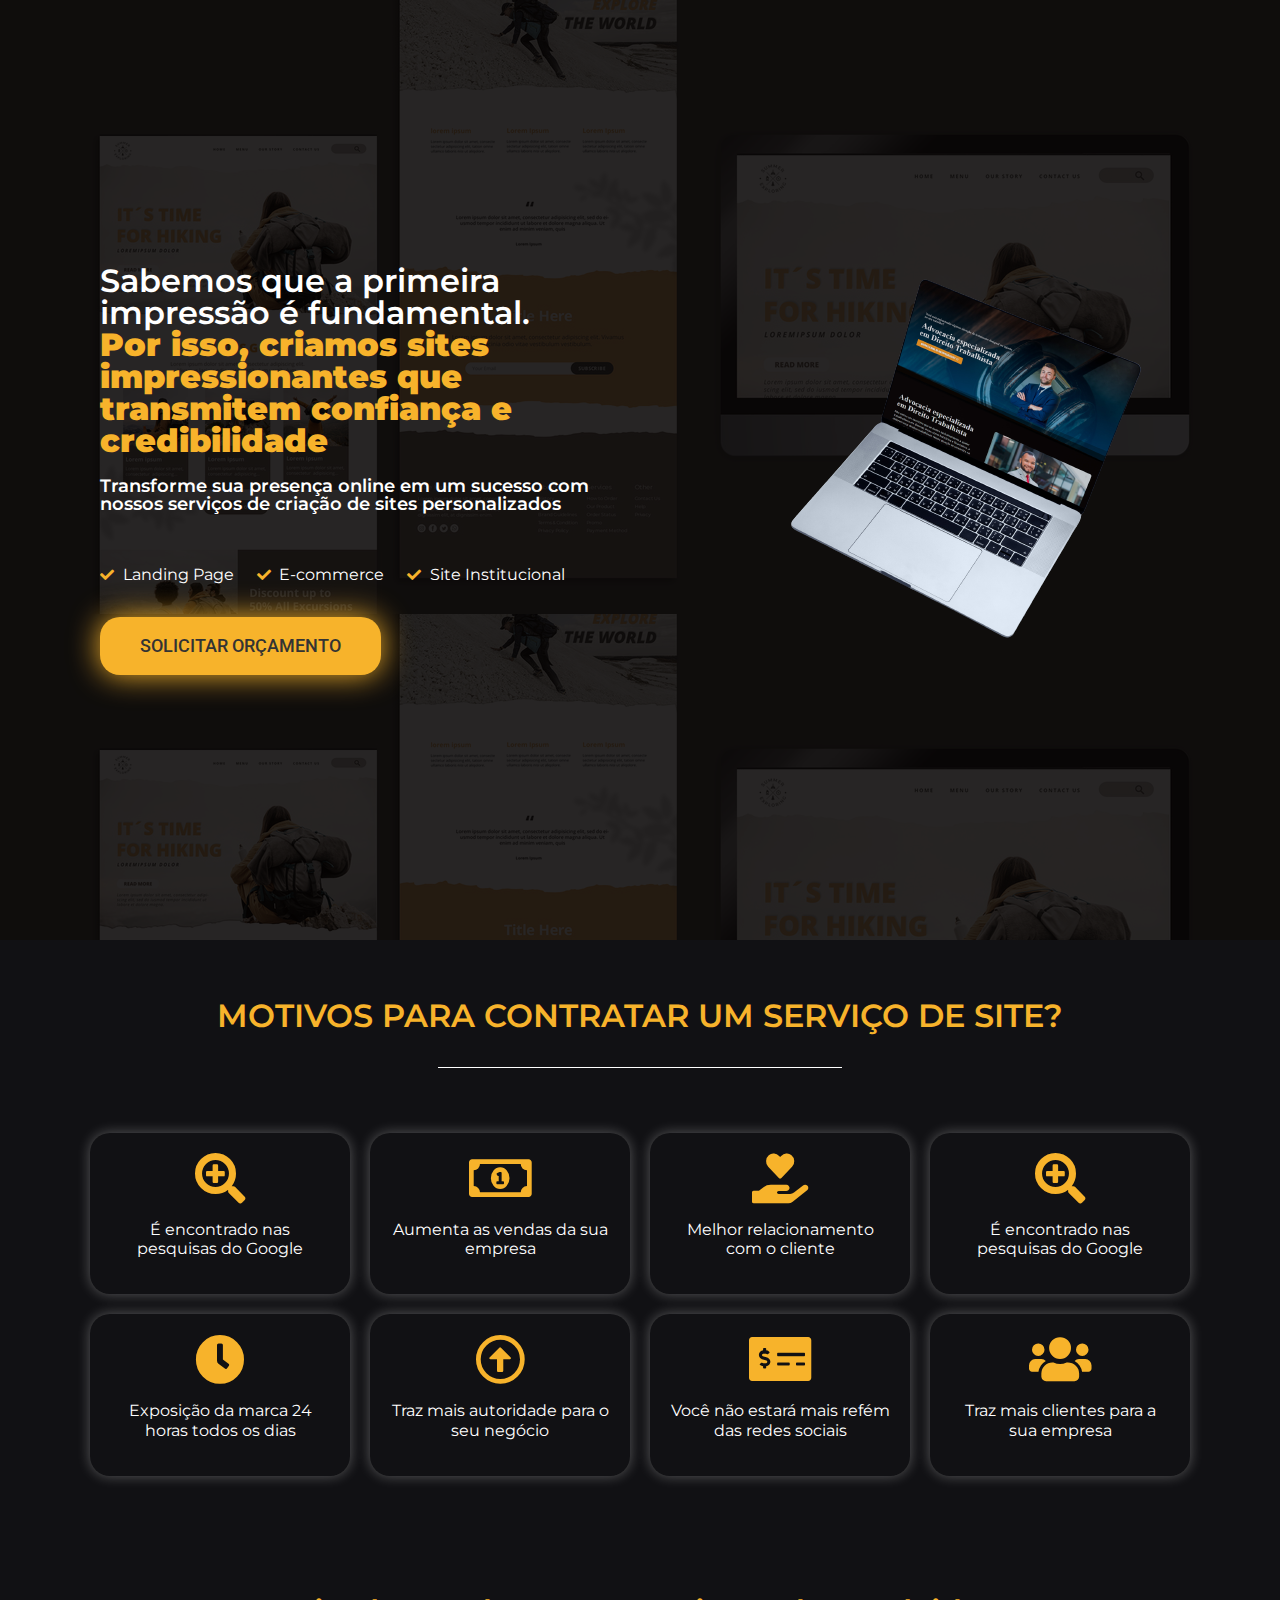
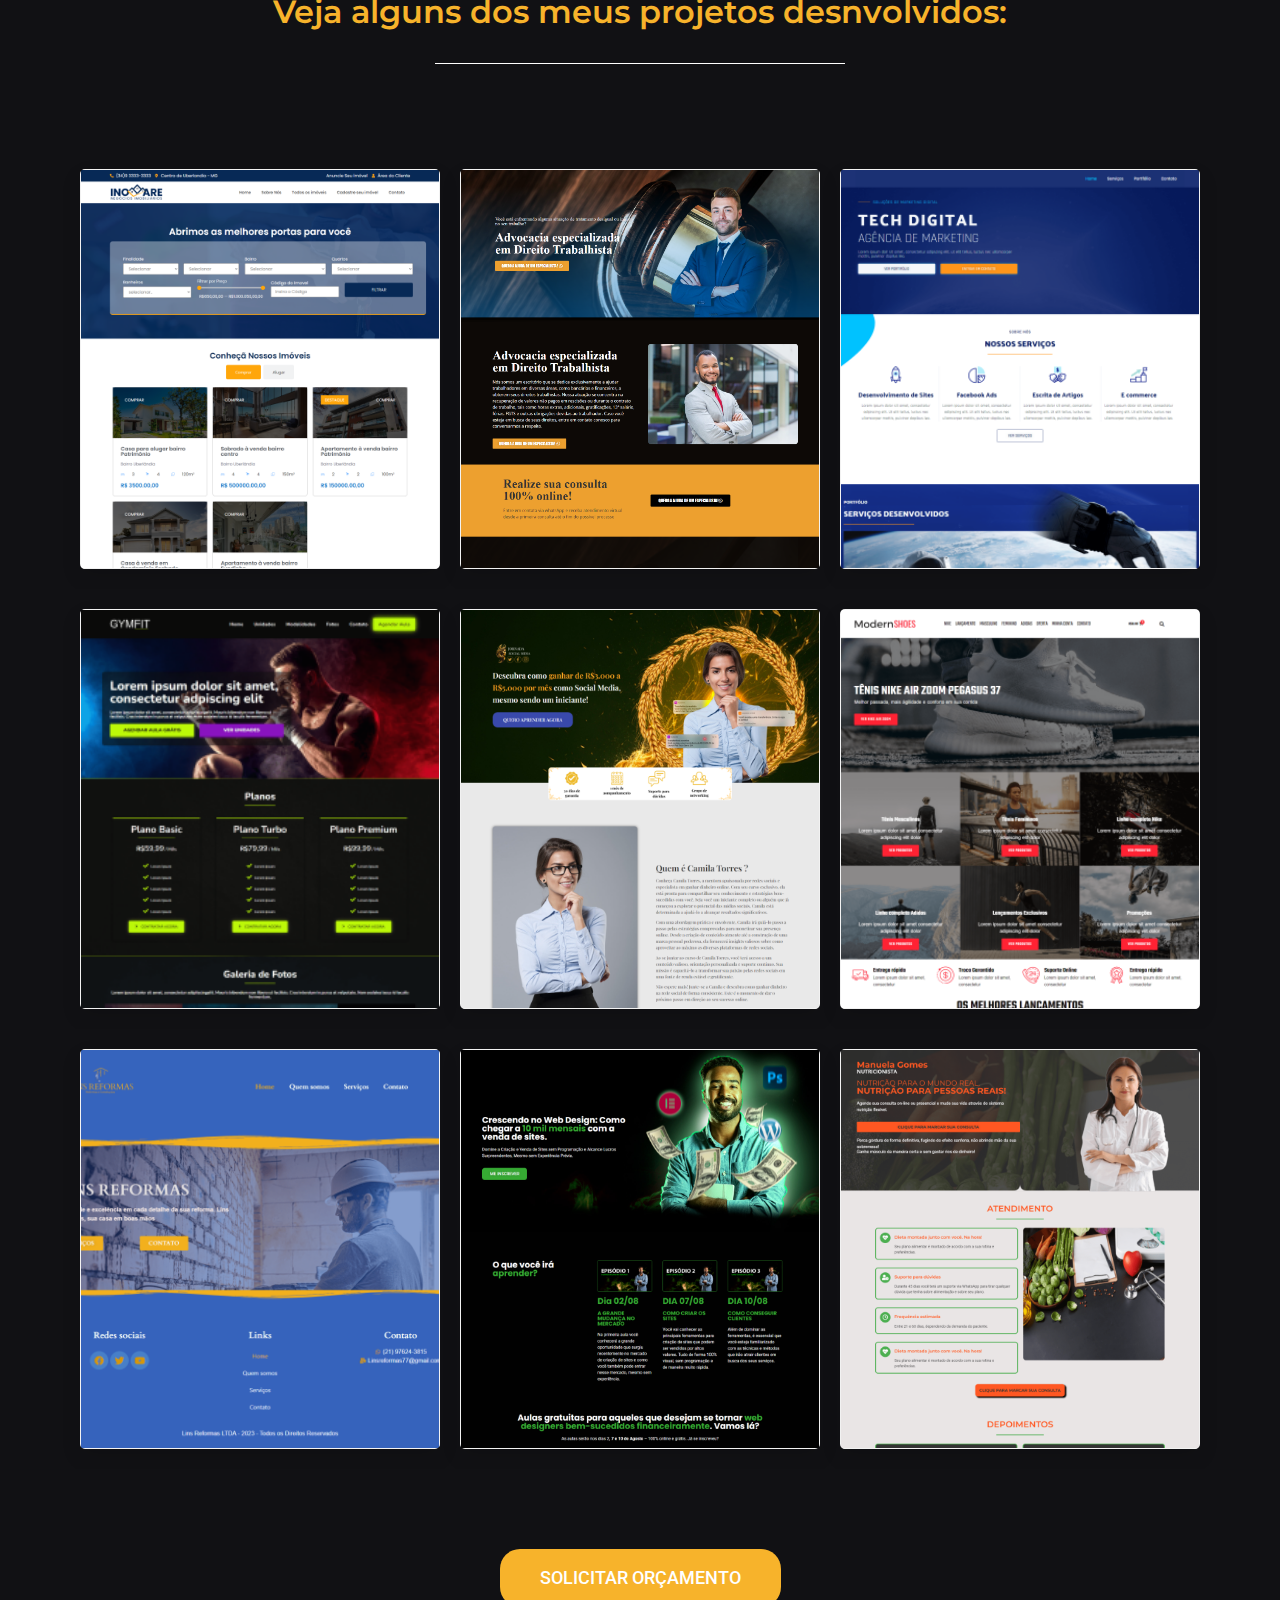
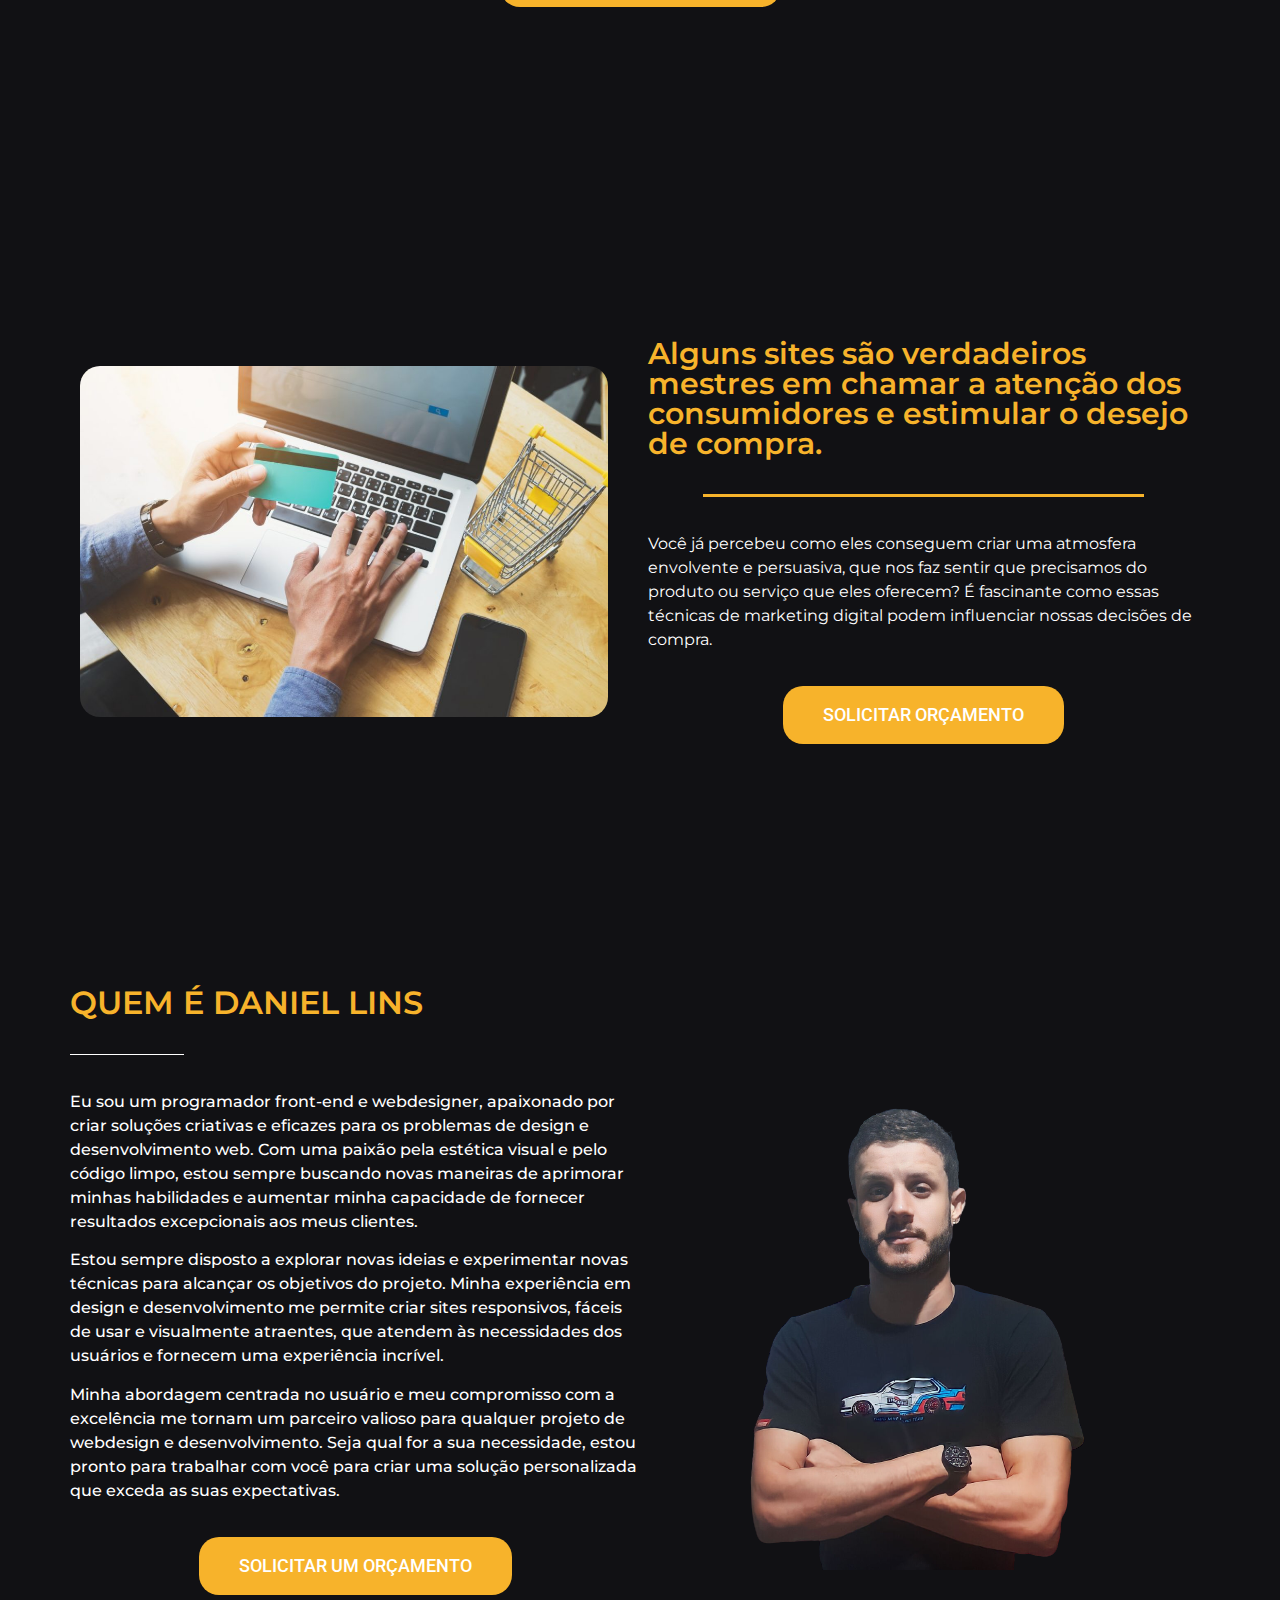
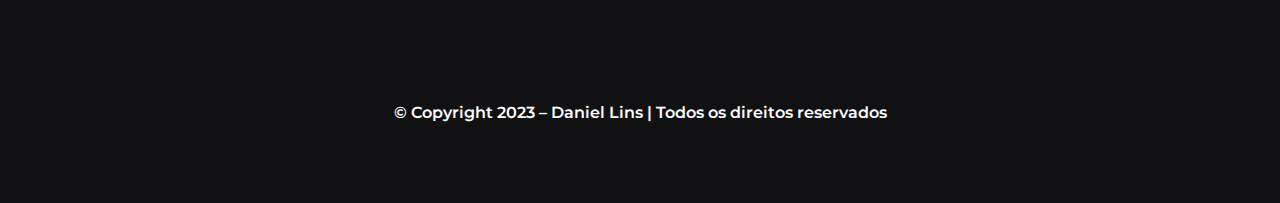
==== commit 36ce1384: "." ====
--- a/index.html
+++ b/index.html
@@ -1,4420 +1 @@
-<!DOCTYPE html>
-<html lang="pt-BR">
-  <head>
-    <meta charset="UTF-8" />
-    <meta name="viewport" content="width=device-width, initial-scale=1" />
-    <link rel="profile" href="https://gmpg.org/xfn/11" />
-    <meta
-      name="robots"
-      content="index, follow, max-image-preview:large, max-snippet:-1, max-video-preview:-1"
-    />
-    <title>Home - Daniel Lins- Criação de Sites</title>
-    <link rel="canonical" href="./" />
-    <meta property="og:locale" content="pt_BR" />
-    <meta property="og:type" content="website" />
-    <meta property="og:title" content="Home - Daniel Lins- Criação de Sites" />
-    <meta
-      property="og:description"
-      content="Sabemos que a primeira impressão é fundamental. Por isso, criamos sites impressionantes que transmitem confiança e credibilidade Transforme sua presença online em um sucesso com nossos serviços de criação de sites personalizados Landing Page E-commerce Site Institucional SOLICITAR ORÇAMENTO MOTIVOS PARA CONTRATAR UM SERVIÇO DE SITE? É encontrado nas pesquisas do Google Aumenta as vendas [&hellip;]"
-    />
-    <meta property="og:url" content="./" />
-    <meta property="og:site_name" content="Daniel Lins- Criação de Sites" />
-    <meta
-      property="article:publisher"
-      content="https://www.facebook.com/daniel.lins.543/"
-    />
-    <meta
-      property="article:modified_time"
-      content="2023-07-11T22:58:19+00:00"
-    />
-    <meta property="og:image" content="./images/seila2-removebg-preview.png" />
-    <meta name="twitter:card" content="summary_large_image" />
-    <meta name="twitter:label1" content="Est. tempo de leitura" />
-    <meta name="twitter:data1" content="6 minutos" />
-    <script type="application/ld+json" class="yoast-schema-graph">
-      {
-        "@context": "https://schema.org",
-        "@graph": [
-          {
-            "@type": "WebPage",
-            "@id": "./",
-            "url": "./",
-            "name": "Home - Daniel Lins- Criação de Sites",
-            "isPartOf": { "@id": "./#website" },
-            "about": {
-              "@id": "./#/schema/person/27e920ff21f59ed23106c61c22f33b83"
-            },
-            "primaryImageOfPage": { "@id": "./#primaryimage" },
-            "image": { "@id": "./#primaryimage" },
-            "thumbnailUrl": "./wp-content/uploads/2023/04/seila2-removebg-preview.png",
-            "datePublished": "2023-04-10T23:32:45+00:00",
-            "dateModified": "2023-07-11T22:58:19+00:00",
-            "breadcrumb": { "@id": "./#breadcrumb" },
-            "inLanguage": "pt-BR",
-            "potentialAction": [{ "@type": "ReadAction", "target": ["./"] }]
-          },
-          {
-            "@type": "ImageObject",
-            "inLanguage": "pt-BR",
-            "@id": "./#primaryimage",
-            "url": "./wp-content/uploads/2023/04/seila2-removebg-preview.png",
-            "contentUrl": "./wp-content/uploads/2023/04/seila2-removebg-preview.png",
-            "width": 591,
-            "height": 422
-          },
-          {
-            "@type": "BreadcrumbList",
-            "@id": "./#breadcrumb",
-            "itemListElement": [
-              { "@type": "ListItem", "position": 1, "name": "Início" }
-            ]
-          },
-          {
-            "@type": "WebSite",
-            "@id": "./#website",
-            "url": "./",
-            "name": "Daniel Lins | Webdesigner & Programador",
-            "description": "Daniel Lins Criação de Sites",
-            "publisher": {
-              "@id": "./#/schema/person/27e920ff21f59ed23106c61c22f33b83"
-            },
-            "potentialAction": [
-              {
-                "@type": "SearchAction",
-                "target": {
-                  "@type": "EntryPoint",
-                  "urlTemplate": "./?s={search_term_string}"
-                },
-                "query-input": "required name=search_term_string"
-              }
-            ],
-            "inLanguage": "pt-BR"
-          },
-          {
-            "@type": ["Person", "Organization"],
-            "@id": "./#/schema/person/27e920ff21f59ed23106c61c22f33b83",
-            "name": "lins_265",
-            "image": {
-              "@type": "ImageObject",
-              "inLanguage": "pt-BR",
-              "@id": "./#/schema/person/image/",
-              "url": "./wp-content/uploads/2023/04/Inserir_um_titulo__4_-removebg-preview.png",
-              "contentUrl": "./wp-content/uploads/2023/04/Inserir_um_titulo__4_-removebg-preview.png",
-              "width": 420,
-              "height": 594,
-              "caption": "lins_265"
-            },
-            "logo": { "@id": "./#/schema/person/image/" },
-            "sameAs": [
-              "http://meuporti.local",
-              "https://www.facebook.com/daniel.lins.543/",
-              "https://www.instagram.com/lins.dev/",
-              "https://www.linkedin.com/in/daniel-lins-/"
-            ]
-          }
-        ]
-      }
-    </script>
-    <link
-      rel="alternate"
-      type="application/rss+xml"
-      title="Feed para Daniel Lins- Criação de Sites &raquo;"
-      href="./feed/"
-    />
-    <link
-      rel="alternate"
-      type="application/rss+xml"
-      title="Feed de comentários para Daniel Lins- Criação de Sites &raquo;"
-      href="./comments/feed/"
-    />
-    <script
-      defer
-      src="[data-uri]"
-    ></script>
-    <style>
-      img.wp-smiley,
-      img.emoji {
-        display: inline !important;
-        border: none !important;
-        box-shadow: none !important;
-        height: 1em !important;
-        width: 1em !important;
-        margin: 0 0.07em !important;
-        vertical-align: -0.1em !important;
-        background: none !important;
-        padding: 0 !important;
-      }
-    </style>
-    <link
-      rel="stylesheet"
-      id="wp-block-library-css"
-      href="./css/dist-block-library-style.min.css"
-      media="all"
-    />
-    <style id="joinchat-button-style-inline-css">
-      .wp-block-joinchat-button {
-        border: none !important;
-        text-align: center;
-      }
-      .wp-block-joinchat-button figure {
-        display: table;
-        margin: 0 auto;
-        padding: 0;
-      }
-      .wp-block-joinchat-button figcaption {
-        font: normal normal 400 0.6em/2em
-          var(--wp--preset--font-family--system-font, sans-serif);
-        margin: 0;
-        padding: 0;
-      }
-      .wp-block-joinchat-button .joinchat-button__qr {
-        background-color: #fff;
-        border: 6px solid #25d366;
-        border-radius: 30px;
-        box-sizing: content-box;
-        display: block;
-        height: 200px;
-        margin: auto;
-        overflow: hidden;
-        padding: 10px;
-        width: 200px;
-      }
-      .wp-block-joinchat-button .joinchat-button__qr canvas,
-      .wp-block-joinchat-button .joinchat-button__qr img {
-        display: block;
-        margin: auto;
-      }
-      .wp-block-joinchat-button .joinchat-button__link {
-        align-items: center;
-        background-color: #25d366;
-        border: 6px solid #25d366;
-        border-radius: 30px;
-        display: inline-flex;
-        flex-flow: row nowrap;
-        justify-content: center;
-        line-height: 1.25em;
-        margin: 0 auto;
-        text-decoration: none;
-      }
-      .wp-block-joinchat-button .joinchat-button__link:before {
-        background: transparent var(--joinchat-ico) no-repeat center;
-        background-size: 100%;
-        content: "";
-        display: block;
-        height: 1.5em;
-        margin: -0.75em 0.75em -0.75em 0;
-        width: 1.5em;
-      }
-      .wp-block-joinchat-button figure + .joinchat-button__link {
-        margin-top: 10px;
-      }
-      @media (orientation: landscape) and (min-height: 481px),
-        (orientation: portrait) and (min-width: 481px) {
-        .wp-block-joinchat-button.joinchat-button--qr-only
-          figure
-          + .joinchat-button__link {
-          display: none;
-        }
-      }
-      @media (max-width: 480px),
-        (orientation: landscape) and (max-height: 480px) {
-        .wp-block-joinchat-button figure {
-          display: none;
-        }
-      }
-    </style>
-    <link
-      rel="stylesheet"
-      id="classic-theme-styles-css"
-      href="./css/8ej-classic-themes.min.css"
-      media="all"
-    />
-    <style id="global-styles-inline-css">
-      body {
-        --wp--preset--color--black: #000000;
-        --wp--preset--color--cyan-bluish-gray: #abb8c3;
-        --wp--preset--color--white: #ffffff;
-        --wp--preset--color--pale-pink: #f78da7;
-        --wp--preset--color--vivid-red: #cf2e2e;
-        --wp--preset--color--luminous-vivid-orange: #ff6900;
-        --wp--preset--color--luminous-vivid-amber: #fcb900;
-        --wp--preset--color--light-green-cyan: #7bdcb5;
-        --wp--preset--color--vivid-green-cyan: #00d084;
-        --wp--preset--color--pale-cyan-blue: #8ed1fc;
-        --wp--preset--color--vivid-cyan-blue: #0693e3;
-        --wp--preset--color--vivid-purple: #9b51e0;
-        --wp--preset--gradient--vivid-cyan-blue-to-vivid-purple: linear-gradient(
-          135deg,
-          rgba(6, 147, 227, 1) 0%,
-          rgb(155, 81, 224) 100%
-        );
-        --wp--preset--gradient--light-green-cyan-to-vivid-green-cyan: linear-gradient(
-          135deg,
-          rgb(122, 220, 180) 0%,
-          rgb(0, 208, 130) 100%
-        );
-        --wp--preset--gradient--luminous-vivid-amber-to-luminous-vivid-orange: linear-gradient(
-          135deg,
-          rgba(252, 185, 0, 1) 0%,
-          rgba(255, 105, 0, 1) 100%
-        );
-        --wp--preset--gradient--luminous-vivid-orange-to-vivid-red: linear-gradient(
-          135deg,
-          rgba(255, 105, 0, 1) 0%,
-          rgb(207, 46, 46) 100%
-        );
-        --wp--preset--gradient--very-light-gray-to-cyan-bluish-gray: linear-gradient(
-          135deg,
-          rgb(238, 238, 238) 0%,
-          rgb(169, 184, 195) 100%
-        );
-        --wp--preset--gradient--cool-to-warm-spectrum: linear-gradient(
-          135deg,
-          rgb(74, 234, 220) 0%,
-          rgb(151, 120, 209) 20%,
-          rgb(207, 42, 186) 40%,
-          rgb(238, 44, 130) 60%,
-          rgb(251, 105, 98) 80%,
-          rgb(254, 248, 76) 100%
-        );
-        --wp--preset--gradient--blush-light-purple: linear-gradient(
-          135deg,
-          rgb(255, 206, 236) 0%,
-          rgb(152, 150, 240) 100%
-        );
-        --wp--preset--gradient--blush-bordeaux: linear-gradient(
-          135deg,
-          rgb(254, 205, 165) 0%,
-          rgb(254, 45, 45) 50%,
-          rgb(107, 0, 62) 100%
-        );
-        --wp--preset--gradient--luminous-dusk: linear-gradient(
-          135deg,
-          rgb(255, 203, 112) 0%,
-          rgb(199, 81, 192) 50%,
-          rgb(65, 88, 208) 100%
-        );
-        --wp--preset--gradient--pale-ocean: linear-gradient(
-          135deg,
-          rgb(255, 245, 203) 0%,
-          rgb(182, 227, 212) 50%,
-          rgb(51, 167, 181) 100%
-        );
-        --wp--preset--gradient--electric-grass: linear-gradient(
-          135deg,
-          rgb(202, 248, 128) 0%,
-          rgb(113, 206, 126) 100%
-        );
-        --wp--preset--gradient--midnight: linear-gradient(
-          135deg,
-          rgb(2, 3, 129) 0%,
-          rgb(40, 116, 252) 100%
-        );
-        --wp--preset--duotone--dark-grayscale: url("#wp-duotone-dark-grayscale");
-        --wp--preset--duotone--grayscale: url("#wp-duotone-grayscale");
-        --wp--preset--duotone--purple-yellow: url("#wp-duotone-purple-yellow");
-        --wp--preset--duotone--blue-red: url("#wp-duotone-blue-red");
-        --wp--preset--duotone--midnight: url("#wp-duotone-midnight");
-        --wp--preset--duotone--magenta-yellow: url("#wp-duotone-magenta-yellow");
-        --wp--preset--duotone--purple-green: url("#wp-duotone-purple-green");
-        --wp--preset--duotone--blue-orange: url("#wp-duotone-blue-orange");
-        --wp--preset--font-size--small: 13px;
-        --wp--preset--font-size--medium: 20px;
-        --wp--preset--font-size--large: 36px;
-        --wp--preset--font-size--x-large: 42px;
-        --wp--preset--spacing--20: 0.44rem;
-        --wp--preset--spacing--30: 0.67rem;
-        --wp--preset--spacing--40: 1rem;
-        --wp--preset--spacing--50: 1.5rem;
-        --wp--preset--spacing--60: 2.25rem;
-        --wp--preset--spacing--70: 3.38rem;
-        --wp--preset--spacing--80: 5.06rem;
-        --wp--preset--shadow--natural: 6px 6px 9px rgba(0, 0, 0, 0.2);
-        --wp--preset--shadow--deep: 12px 12px 50px rgba(0, 0, 0, 0.4);
-        --wp--preset--shadow--sharp: 6px 6px 0px rgba(0, 0, 0, 0.2);
-        --wp--preset--shadow--outlined: 6px 6px 0px -3px rgba(255, 255, 255, 1),
-          6px 6px rgba(0, 0, 0, 1);
-        --wp--preset--shadow--crisp: 6px 6px 0px rgba(0, 0, 0, 1);
-      }
-      :where(.is-layout-flex) {
-        gap: 0.5em;
-      }
-      body .is-layout-flow > .alignleft {
-        float: left;
-        margin-inline-start: 0;
-        margin-inline-end: 2em;
-      }
-      body .is-layout-flow > .alignright {
-        float: right;
-        margin-inline-start: 2em;
-        margin-inline-end: 0;
-      }
-      body .is-layout-flow > .aligncenter {
-        margin-left: auto !important;
-        margin-right: auto !important;
-      }
-      body .is-layout-constrained > .alignleft {
-        float: left;
-        margin-inline-start: 0;
-        margin-inline-end: 2em;
-      }
-      body .is-layout-constrained > .alignright {
-        float: right;
-        margin-inline-start: 2em;
-        margin-inline-end: 0;
-      }
-      body .is-layout-constrained > .aligncenter {
-        margin-left: auto !important;
-        margin-right: auto !important;
-      }
-      body
-        .is-layout-constrained
-        > :where(:not(.alignleft):not(.alignright):not(.alignfull)) {
-        max-width: var(--wp--style--global--content-size);
-        margin-left: auto !important;
-        margin-right: auto !important;
-      }
-      body .is-layout-constrained > .alignwide {
-        max-width: var(--wp--style--global--wide-size);
-      }
-      body .is-layout-flex {
-        display: flex;
-      }
-      body .is-layout-flex {
-        flex-wrap: wrap;
-        align-items: center;
-      }
-      body .is-layout-flex > * {
-        margin: 0;
-      }
-      :where(.wp-block-columns.is-layout-flex) {
-        gap: 2em;
-      }
-      .has-black-color {
-        color: var(--wp--preset--color--black) !important;
-      }
-      .has-cyan-bluish-gray-color {
-        color: var(--wp--preset--color--cyan-bluish-gray) !important;
-      }
-      .has-white-color {
-        color: var(--wp--preset--color--white) !important;
-      }
-      .has-pale-pink-color {
-        color: var(--wp--preset--color--pale-pink) !important;
-      }
-      .has-vivid-red-color {
-        color: var(--wp--preset--color--vivid-red) !important;
-      }
-      .has-luminous-vivid-orange-color {
-        color: var(--wp--preset--color--luminous-vivid-orange) !important;
-      }
-      .has-luminous-vivid-amber-color {
-        color: var(--wp--preset--color--luminous-vivid-amber) !important;
-      }
-      .has-light-green-cyan-color {
-        color: var(--wp--preset--color--light-green-cyan) !important;
-      }
-      .has-vivid-green-cyan-color {
-        color: var(--wp--preset--color--vivid-green-cyan) !important;
-      }
-      .has-pale-cyan-blue-color {
-        color: var(--wp--preset--color--pale-cyan-blue) !important;
-      }
-      .has-vivid-cyan-blue-color {
-        color: var(--wp--preset--color--vivid-cyan-blue) !important;
-      }
-      .has-vivid-purple-color {
-        color: var(--wp--preset--color--vivid-purple) !important;
-      }
-      .has-black-background-color {
-        background-color: var(--wp--preset--color--black) !important;
-      }
-      .has-cyan-bluish-gray-background-color {
-        background-color: var(--wp--preset--color--cyan-bluish-gray) !important;
-      }
-      .has-white-background-color {
-        background-color: var(--wp--preset--color--white) !important;
-      }
-      .has-pale-pink-background-color {
-        background-color: var(--wp--preset--color--pale-pink) !important;
-      }
-      .has-vivid-red-background-color {
-        background-color: var(--wp--preset--color--vivid-red) !important;
-      }
-      .has-luminous-vivid-orange-background-color {
-        background-color: var(
-          --wp--preset--color--luminous-vivid-orange
-        ) !important;
-      }
-      .has-luminous-vivid-amber-background-color {
-        background-color: var(
-          --wp--preset--color--luminous-vivid-amber
-        ) !important;
-      }
-      .has-light-green-cyan-background-color {
-        background-color: var(--wp--preset--color--light-green-cyan) !important;
-      }
-      .has-vivid-green-cyan-background-color {
-        background-color: var(--wp--preset--color--vivid-green-cyan) !important;
-      }
-      .has-pale-cyan-blue-background-color {
-        background-color: var(--wp--preset--color--pale-cyan-blue) !important;
-      }
-      .has-vivid-cyan-blue-background-color {
-        background-color: var(--wp--preset--color--vivid-cyan-blue) !important;
-      }
-      .has-vivid-purple-background-color {
-        background-color: var(--wp--preset--color--vivid-purple) !important;
-      }
-      .has-black-border-color {
-        border-color: var(--wp--preset--color--black) !important;
-      }
-      .has-cyan-bluish-gray-border-color {
-        border-color: var(--wp--preset--color--cyan-bluish-gray) !important;
-      }
-      .has-white-border-color {
-        border-color: var(--wp--preset--color--white) !important;
-      }
-      .has-pale-pink-border-color {
-        border-color: var(--wp--preset--color--pale-pink) !important;
-      }
-      .has-vivid-red-border-color {
-        border-color: var(--wp--preset--color--vivid-red) !important;
-      }
-      .has-luminous-vivid-orange-border-color {
-        border-color: var(
-          --wp--preset--color--luminous-vivid-orange
-        ) !important;
-      }
-      .has-luminous-vivid-amber-border-color {
-        border-color: var(--wp--preset--color--luminous-vivid-amber) !important;
-      }
-      .has-light-green-cyan-border-color {
-        border-color: var(--wp--preset--color--light-green-cyan) !important;
-      }
-      .has-vivid-green-cyan-border-color {
-        border-color: var(--wp--preset--color--vivid-green-cyan) !important;
-      }
-      .has-pale-cyan-blue-border-color {
-        border-color: var(--wp--preset--color--pale-cyan-blue) !important;
-      }
-      .has-vivid-cyan-blue-border-color {
-        border-color: var(--wp--preset--color--vivid-cyan-blue) !important;
-      }
-      .has-vivid-purple-border-color {
-        border-color: var(--wp--preset--color--vivid-purple) !important;
-      }
-      .has-vivid-cyan-blue-to-vivid-purple-gradient-background {
-        background: var(
-          --wp--preset--gradient--vivid-cyan-blue-to-vivid-purple
-        ) !important;
-      }
-      .has-light-green-cyan-to-vivid-green-cyan-gradient-background {
-        background: var(
-          --wp--preset--gradient--light-green-cyan-to-vivid-green-cyan
-        ) !important;
-      }
-      .has-luminous-vivid-amber-to-luminous-vivid-orange-gradient-background {
-        background: var(
-          --wp--preset--gradient--luminous-vivid-amber-to-luminous-vivid-orange
-        ) !important;
-      }
-      .has-luminous-vivid-orange-to-vivid-red-gradient-background {
-        background: var(
-          --wp--preset--gradient--luminous-vivid-orange-to-vivid-red
-        ) !important;
-      }
-      .has-very-light-gray-to-cyan-bluish-gray-gradient-background {
-        background: var(
-          --wp--preset--gradient--very-light-gray-to-cyan-bluish-gray
-        ) !important;
-      }
-      .has-cool-to-warm-spectrum-gradient-background {
-        background: var(
-          --wp--preset--gradient--cool-to-warm-spectrum
-        ) !important;
-      }
-      .has-blush-light-purple-gradient-background {
-        background: var(--wp--preset--gradient--blush-light-purple) !important;
-      }
-      .has-blush-bordeaux-gradient-background {
-        background: var(--wp--preset--gradient--blush-bordeaux) !important;
-      }
-      .has-luminous-dusk-gradient-background {
-        background: var(--wp--preset--gradient--luminous-dusk) !important;
-      }
-      .has-pale-ocean-gradient-background {
-        background: var(--wp--preset--gradient--pale-ocean) !important;
-      }
-      .has-electric-grass-gradient-background {
-        background: var(--wp--preset--gradient--electric-grass) !important;
-      }
-      .has-midnight-gradient-background {
-        background: var(--wp--preset--gradient--midnight) !important;
-      }
-      .has-small-font-size {
-        font-size: var(--wp--preset--font-size--small) !important;
-      }
-      .has-medium-font-size {
-        font-size: var(--wp--preset--font-size--medium) !important;
-      }
-      .has-large-font-size {
-        font-size: var(--wp--preset--font-size--large) !important;
-      }
-      .has-x-large-font-size {
-        font-size: var(--wp--preset--font-size--x-large) !important;
-      }
-      .wp-block-navigation a:where(:not(.wp-element-button)) {
-        color: inherit;
-      }
-      :where(.wp-block-columns.is-layout-flex) {
-        gap: 2em;
-      }
-      .wp-block-pullquote {
-        font-size: 1.5em;
-        line-height: 1.6;
-      }
-    </style>
-    <style id="dominant-color-styles-inline-css">
-      img[data-dominant-color]:not(.has-transparency) {
-        background-color: var(--dominant-color);
-      }
-    </style>
-    <link
-      rel="stylesheet"
-      id="htbbootstrap-css"
-      href="./css/autoptimize-css-autoptimize_single_d1c998b249914beb9baa778dd44d947a.css"
-      media="all"
-    />
-    <link
-      rel="stylesheet"
-      id="font-awesome-css"
-      href="./css/elementor-assets-lib-font-awesome-css-font-awesome.min.css"
-      media="all"
-    />
-    <link
-      rel="stylesheet"
-      id="htmega-animation-css"
-      href="./css/autoptimize-css-autoptimize_single_07250d3980bb58ba190eb0495a6699c8.css"
-      media="all"
-    />
-    <link
-      rel="stylesheet"
-      id="htmega-keyframes-css"
-      href="./css/autoptimize-css-autoptimize_single_f9d59ee0895e36a14481c6c587f4eaaa.css"
-      media="all"
-    />
-    <link
-      rel="stylesheet"
-      id="hello-elementor-css"
-      href="./css/hello-elementor-style.min.css"
-      media="all"
-    />
-    <link
-      rel="stylesheet"
-      id="hello-elementor-theme-style-css"
-      href="./css/hello-elementor-theme.min.css"
-      media="all"
-    />
-    <link
-      rel="stylesheet"
-      id="elementor-frontend-css"
-      href="./css/elementor-assets-css-frontend-lite.min.css"
-      media="all"
-    />
-    <style id="elementor-frontend-inline-css">
-      @-webkit-keyframes ha_fadeIn {
-        0% {
-          opacity: 0;
-        }
-        to {
-          opacity: 1;
-        }
-      }
-      @keyframes ha_fadeIn {
-        0% {
-          opacity: 0;
-        }
-        to {
-          opacity: 1;
-        }
-      }
-      @-webkit-keyframes ha_zoomIn {
-        0% {
-          opacity: 0;
-          -webkit-transform: scale3d(0.3, 0.3, 0.3);
-          transform: scale3d(0.3, 0.3, 0.3);
-        }
-        50% {
-          opacity: 1;
-        }
-      }
-      @keyframes ha_zoomIn {
-        0% {
-          opacity: 0;
-          -webkit-transform: scale3d(0.3, 0.3, 0.3);
-          transform: scale3d(0.3, 0.3, 0.3);
-        }
-        50% {
-          opacity: 1;
-        }
-      }
-      @-webkit-keyframes ha_rollIn {
-        0% {
-          opacity: 0;
-          -webkit-transform: translate3d(-100%, 0, 0) rotate3d(0, 0, 1, -120deg);
-          transform: translate3d(-100%, 0, 0) rotate3d(0, 0, 1, -120deg);
-        }
-        to {
-          opacity: 1;
-        }
-      }
-      @keyframes ha_rollIn {
-        0% {
-          opacity: 0;
-          -webkit-transform: translate3d(-100%, 0, 0) rotate3d(0, 0, 1, -120deg);
-          transform: translate3d(-100%, 0, 0) rotate3d(0, 0, 1, -120deg);
-        }
-        to {
-          opacity: 1;
-        }
-      }
-      @-webkit-keyframes ha_bounce {
-        0%,
-        20%,
-        53%,
-        to {
-          -webkit-animation-timing-function: cubic-bezier(
-            0.215,
-            0.61,
-            0.355,
-            1
-          );
-          animation-timing-function: cubic-bezier(0.215, 0.61, 0.355, 1);
-        }
-        40%,
-        43% {
-          -webkit-transform: translate3d(0, -30px, 0) scaleY(1.1);
-          transform: translate3d(0, -30px, 0) scaleY(1.1);
-          -webkit-animation-timing-function: cubic-bezier(
-            0.755,
-            0.05,
-            0.855,
-            0.06
-          );
-          animation-timing-function: cubic-bezier(0.755, 0.05, 0.855, 0.06);
-        }
-        70% {
-          -webkit-transform: translate3d(0, -15px, 0) scaleY(1.05);
-          transform: translate3d(0, -15px, 0) scaleY(1.05);
-          -webkit-animation-timing-function: cubic-bezier(
-            0.755,
-            0.05,
-            0.855,
-            0.06
-          );
-          animation-timing-function: cubic-bezier(0.755, 0.05, 0.855, 0.06);
-        }
-        80% {
-          -webkit-transition-timing-function: cubic-bezier(
-            0.215,
-            0.61,
-            0.355,
-            1
-          );
-          transition-timing-function: cubic-bezier(0.215, 0.61, 0.355, 1);
-          -webkit-transform: translate3d(0, 0, 0) scaleY(0.95);
-          transform: translate3d(0, 0, 0) scaleY(0.95);
-        }
-        90% {
-          -webkit-transform: translate3d(0, -4px, 0) scaleY(1.02);
-          transform: translate3d(0, -4px, 0) scaleY(1.02);
-        }
-      }
-      @keyframes ha_bounce {
-        0%,
-        20%,
-        53%,
-        to {
-          -webkit-animation-timing-function: cubic-bezier(
-            0.215,
-            0.61,
-            0.355,
-            1
-          );
-          animation-timing-function: cubic-bezier(0.215, 0.61, 0.355, 1);
-        }
-        40%,
-        43% {
-          -webkit-transform: translate3d(0, -30px, 0) scaleY(1.1);
-          transform: translate3d(0, -30px, 0) scaleY(1.1);
-          -webkit-animation-timing-function: cubic-bezier(
-            0.755,
-            0.05,
-            0.855,
-            0.06
-          );
-          animation-timing-function: cubic-bezier(0.755, 0.05, 0.855, 0.06);
-        }
-        70% {
-          -webkit-transform: translate3d(0, -15px, 0) scaleY(1.05);
-          transform: translate3d(0, -15px, 0) scaleY(1.05);
-          -webkit-animation-timing-function: cubic-bezier(
-            0.755,
-            0.05,
-            0.855,
-            0.06
-          );
-          animation-timing-function: cubic-bezier(0.755, 0.05, 0.855, 0.06);
-        }
-        80% {
-          -webkit-transition-timing-function: cubic-bezier(
-            0.215,
-            0.61,
-            0.355,
-            1
-          );
-          transition-timing-function: cubic-bezier(0.215, 0.61, 0.355, 1);
-          -webkit-transform: translate3d(0, 0, 0) scaleY(0.95);
-          transform: translate3d(0, 0, 0) scaleY(0.95);
-        }
-        90% {
-          -webkit-transform: translate3d(0, -4px, 0) scaleY(1.02);
-          transform: translate3d(0, -4px, 0) scaleY(1.02);
-        }
-      }
-      @-webkit-keyframes ha_bounceIn {
-        0%,
-        20%,
-        40%,
-        60%,
-        80%,
-        to {
-          -webkit-animation-timing-function: cubic-bezier(
-            0.215,
-            0.61,
-            0.355,
-            1
-          );
-          animation-timing-function: cubic-bezier(0.215, 0.61, 0.355, 1);
-        }
-        0% {
-          opacity: 0;
-          -webkit-transform: scale3d(0.3, 0.3, 0.3);
-          transform: scale3d(0.3, 0.3, 0.3);
-        }
-        20% {
-          -webkit-transform: scale3d(1.1, 1.1, 1.1);
-          transform: scale3d(1.1, 1.1, 1.1);
-        }
-        40% {
-          -webkit-transform: scale3d(0.9, 0.9, 0.9);
-          transform: scale3d(0.9, 0.9, 0.9);
-        }
-        60% {
-          opacity: 1;
-          -webkit-transform: scale3d(1.03, 1.03, 1.03);
-          transform: scale3d(1.03, 1.03, 1.03);
-        }
-        80% {
-          -webkit-transform: scale3d(0.97, 0.97, 0.97);
-          transform: scale3d(0.97, 0.97, 0.97);
-        }
-        to {
-          opacity: 1;
-        }
-      }
-      @keyframes ha_bounceIn {
-        0%,
-        20%,
-        40%,
-        60%,
-        80%,
-        to {
-          -webkit-animation-timing-function: cubic-bezier(
-            0.215,
-            0.61,
-            0.355,
-            1
-          );
-          animation-timing-function: cubic-bezier(0.215, 0.61, 0.355, 1);
-        }
-        0% {
-          opacity: 0;
-          -webkit-transform: scale3d(0.3, 0.3, 0.3);
-          transform: scale3d(0.3, 0.3, 0.3);
-        }
-        20% {
-          -webkit-transform: scale3d(1.1, 1.1, 1.1);
-          transform: scale3d(1.1, 1.1, 1.1);
-        }
-        40% {
-          -webkit-transform: scale3d(0.9, 0.9, 0.9);
-          transform: scale3d(0.9, 0.9, 0.9);
-        }
-        60% {
-          opacity: 1;
-          -webkit-transform: scale3d(1.03, 1.03, 1.03);
-          transform: scale3d(1.03, 1.03, 1.03);
-        }
-        80% {
-          -webkit-transform: scale3d(0.97, 0.97, 0.97);
-          transform: scale3d(0.97, 0.97, 0.97);
-        }
-        to {
-          opacity: 1;
-        }
-      }
-      @-webkit-keyframes ha_flipInX {
-        0% {
-          opacity: 0;
-          -webkit-transform: perspective(400px) rotate3d(1, 0, 0, 90deg);
-          transform: perspective(400px) rotate3d(1, 0, 0, 90deg);
-          -webkit-animation-timing-function: ease-in;
-          animation-timing-function: ease-in;
-        }
-        40% {
-          -webkit-transform: perspective(400px) rotate3d(1, 0, 0, -20deg);
-          transform: perspective(400px) rotate3d(1, 0, 0, -20deg);
-          -webkit-animation-timing-function: ease-in;
-          animation-timing-function: ease-in;
-        }
-        60% {
-          opacity: 1;
-          -webkit-transform: perspective(400px) rotate3d(1, 0, 0, 10deg);
-          transform: perspective(400px) rotate3d(1, 0, 0, 10deg);
-        }
-        80% {
-          -webkit-transform: perspective(400px) rotate3d(1, 0, 0, -5deg);
-          transform: perspective(400px) rotate3d(1, 0, 0, -5deg);
-        }
-      }
-      @keyframes ha_flipInX {
-        0% {
-          opacity: 0;
-          -webkit-transform: perspective(400px) rotate3d(1, 0, 0, 90deg);
-          transform: perspective(400px) rotate3d(1, 0, 0, 90deg);
-          -webkit-animation-timing-function: ease-in;
-          animation-timing-function: ease-in;
-        }
-        40% {
-          -webkit-transform: perspective(400px) rotate3d(1, 0, 0, -20deg);
-          transform: perspective(400px) rotate3d(1, 0, 0, -20deg);
-          -webkit-animation-timing-function: ease-in;
-          animation-timing-function: ease-in;
-        }
-        60% {
-          opacity: 1;
-          -webkit-transform: perspective(400px) rotate3d(1, 0, 0, 10deg);
-          transform: perspective(400px) rotate3d(1, 0, 0, 10deg);
-        }
-        80% {
-          -webkit-transform: perspective(400px) rotate3d(1, 0, 0, -5deg);
-          transform: perspective(400px) rotate3d(1, 0, 0, -5deg);
-        }
-      }
-      @-webkit-keyframes ha_flipInY {
-        0% {
-          opacity: 0;
-          -webkit-transform: perspective(400px) rotate3d(0, 1, 0, 90deg);
-          transform: perspective(400px) rotate3d(0, 1, 0, 90deg);
-          -webkit-animation-timing-function: ease-in;
-          animation-timing-function: ease-in;
-        }
-        40% {
-          -webkit-transform: perspective(400px) rotate3d(0, 1, 0, -20deg);
-          transform: perspective(400px) rotate3d(0, 1, 0, -20deg);
-          -webkit-animation-timing-function: ease-in;
-          animation-timing-function: ease-in;
-        }
-        60% {
-          opacity: 1;
-          -webkit-transform: perspective(400px) rotate3d(0, 1, 0, 10deg);
-          transform: perspective(400px) rotate3d(0, 1, 0, 10deg);
-        }
-        80% {
-          -webkit-transform: perspective(400px) rotate3d(0, 1, 0, -5deg);
-          transform: perspective(400px) rotate3d(0, 1, 0, -5deg);
-        }
-      }
-      @keyframes ha_flipInY {
-        0% {
-          opacity: 0;
-          -webkit-transform: perspective(400px) rotate3d(0, 1, 0, 90deg);
-          transform: perspective(400px) rotate3d(0, 1, 0, 90deg);
-          -webkit-animation-timing-function: ease-in;
-          animation-timing-function: ease-in;
-        }
-        40% {
-          -webkit-transform: perspective(400px) rotate3d(0, 1, 0, -20deg);
-          transform: perspective(400px) rotate3d(0, 1, 0, -20deg);
-          -webkit-animation-timing-function: ease-in;
-          animation-timing-function: ease-in;
-        }
-        60% {
-          opacity: 1;
-          -webkit-transform: perspective(400px) rotate3d(0, 1, 0, 10deg);
-          transform: perspective(400px) rotate3d(0, 1, 0, 10deg);
-        }
-        80% {
-          -webkit-transform: perspective(400px) rotate3d(0, 1, 0, -5deg);
-          transform: perspective(400px) rotate3d(0, 1, 0, -5deg);
-        }
-      }
-      @-webkit-keyframes ha_swing {
-        20% {
-          -webkit-transform: rotate3d(0, 0, 1, 15deg);
-          transform: rotate3d(0, 0, 1, 15deg);
-        }
-        40% {
-          -webkit-transform: rotate3d(0, 0, 1, -10deg);
-          transform: rotate3d(0, 0, 1, -10deg);
-        }
-        60% {
-          -webkit-transform: rotate3d(0, 0, 1, 5deg);
-          transform: rotate3d(0, 0, 1, 5deg);
-        }
-        80% {
-          -webkit-transform: rotate3d(0, 0, 1, -5deg);
-          transform: rotate3d(0, 0, 1, -5deg);
-        }
-      }
-      @keyframes ha_swing {
-        20% {
-          -webkit-transform: rotate3d(0, 0, 1, 15deg);
-          transform: rotate3d(0, 0, 1, 15deg);
-        }
-        40% {
-          -webkit-transform: rotate3d(0, 0, 1, -10deg);
-          transform: rotate3d(0, 0, 1, -10deg);
-        }
-        60% {
-          -webkit-transform: rotate3d(0, 0, 1, 5deg);
-          transform: rotate3d(0, 0, 1, 5deg);
-        }
-        80% {
-          -webkit-transform: rotate3d(0, 0, 1, -5deg);
-          transform: rotate3d(0, 0, 1, -5deg);
-        }
-      }
-      @-webkit-keyframes ha_slideInDown {
-        0% {
-          visibility: visible;
-          -webkit-transform: translate3d(0, -100%, 0);
-          transform: translate3d(0, -100%, 0);
-        }
-      }
-      @keyframes ha_slideInDown {
-        0% {
-          visibility: visible;
-          -webkit-transform: translate3d(0, -100%, 0);
-          transform: translate3d(0, -100%, 0);
-        }
-      }
-      @-webkit-keyframes ha_slideInUp {
-        0% {
-          visibility: visible;
-          -webkit-transform: translate3d(0, 100%, 0);
-          transform: translate3d(0, 100%, 0);
-        }
-      }
-      @keyframes ha_slideInUp {
-        0% {
-          visibility: visible;
-          -webkit-transform: translate3d(0, 100%, 0);
-          transform: translate3d(0, 100%, 0);
-        }
-      }
-      @-webkit-keyframes ha_slideInLeft {
-        0% {
-          visibility: visible;
-          -webkit-transform: translate3d(-100%, 0, 0);
-          transform: translate3d(-100%, 0, 0);
-        }
-      }
-      @keyframes ha_slideInLeft {
-        0% {
-          visibility: visible;
-          -webkit-transform: translate3d(-100%, 0, 0);
-          transform: translate3d(-100%, 0, 0);
-        }
-      }
-      @-webkit-keyframes ha_slideInRight {
-        0% {
-          visibility: visible;
-          -webkit-transform: translate3d(100%, 0, 0);
-          transform: translate3d(100%, 0, 0);
-        }
-      }
-      @keyframes ha_slideInRight {
-        0% {
-          visibility: visible;
-          -webkit-transform: translate3d(100%, 0, 0);
-          transform: translate3d(100%, 0, 0);
-        }
-      }
-      .ha_fadeIn {
-        -webkit-animation-name: ha_fadeIn;
-        animation-name: ha_fadeIn;
-      }
-      .ha_zoomIn {
-        -webkit-animation-name: ha_zoomIn;
-        animation-name: ha_zoomIn;
-      }
-      .ha_rollIn {
-        -webkit-animation-name: ha_rollIn;
-        animation-name: ha_rollIn;
-      }
-      .ha_bounce {
-        -webkit-transform-origin: center bottom;
-        -ms-transform-origin: center bottom;
-        transform-origin: center bottom;
-        -webkit-animation-name: ha_bounce;
-        animation-name: ha_bounce;
-      }
-      .ha_bounceIn {
-        -webkit-animation-name: ha_bounceIn;
-        animation-name: ha_bounceIn;
-        -webkit-animation-duration: 0.75s;
-        -webkit-animation-duration: calc(var(--animate-duration) * 0.75);
-        animation-duration: 0.75s;
-        animation-duration: calc(var(--animate-duration) * 0.75);
-      }
-      .ha_flipInX,
-      .ha_flipInY {
-        -webkit-animation-name: ha_flipInX;
-        animation-name: ha_flipInX;
-        -webkit-backface-visibility: visible !important;
-        backface-visibility: visible !important;
-      }
-      .ha_flipInY {
-        -webkit-animation-name: ha_flipInY;
-        animation-name: ha_flipInY;
-      }
-      .ha_swing {
-        -webkit-transform-origin: top center;
-        -ms-transform-origin: top center;
-        transform-origin: top center;
-        -webkit-animation-name: ha_swing;
-        animation-name: ha_swing;
-      }
-      .ha_slideInDown {
-        -webkit-animation-name: ha_slideInDown;
-        animation-name: ha_slideInDown;
-      }
-      .ha_slideInUp {
-        -webkit-animation-name: ha_slideInUp;
-        animation-name: ha_slideInUp;
-      }
-      .ha_slideInLeft {
-        -webkit-animation-name: ha_slideInLeft;
-        animation-name: ha_slideInLeft;
-      }
-      .ha_slideInRight {
-        -webkit-animation-name: ha_slideInRight;
-        animation-name: ha_slideInRight;
-      }
-      .ha-css-transform-yes {
-        -webkit-transition-duration: var(--ha-tfx-transition-duration, 0.2s);
-        transition-duration: var(--ha-tfx-transition-duration, 0.2s);
-        -webkit-transition-property: -webkit-transform;
-        transition-property: transform;
-        transition-property: transform, -webkit-transform;
-        -webkit-transform: translate(
-            var(--ha-tfx-translate-x, 0),
-            var(--ha-tfx-translate-y, 0)
-          )
-          scale(var(--ha-tfx-scale-x, 1), var(--ha-tfx-scale-y, 1))
-          skew(var(--ha-tfx-skew-x, 0), var(--ha-tfx-skew-y, 0))
-          rotateX(var(--ha-tfx-rotate-x, 0)) rotateY(var(--ha-tfx-rotate-y, 0))
-          rotateZ(var(--ha-tfx-rotate-z, 0));
-        transform: translate(
-            var(--ha-tfx-translate-x, 0),
-            var(--ha-tfx-translate-y, 0)
-          )
-          scale(var(--ha-tfx-scale-x, 1), var(--ha-tfx-scale-y, 1))
-          skew(var(--ha-tfx-skew-x, 0), var(--ha-tfx-skew-y, 0))
-          rotateX(var(--ha-tfx-rotate-x, 0)) rotateY(var(--ha-tfx-rotate-y, 0))
-          rotateZ(var(--ha-tfx-rotate-z, 0));
-      }
-      .ha-css-transform-yes:hover {
-        -webkit-transform: translate(
-            var(--ha-tfx-translate-x-hover, var(--ha-tfx-translate-x, 0)),
-            var(--ha-tfx-translate-y-hover, var(--ha-tfx-translate-y, 0))
-          )
-          scale(
-            var(--ha-tfx-scale-x-hover, var(--ha-tfx-scale-x, 1)),
-            var(--ha-tfx-scale-y-hover, var(--ha-tfx-scale-y, 1))
-          )
-          skew(
-            var(--ha-tfx-skew-x-hover, var(--ha-tfx-skew-x, 0)),
-            var(--ha-tfx-skew-y-hover, var(--ha-tfx-skew-y, 0))
-          )
-          rotateX(var(--ha-tfx-rotate-x-hover, var(--ha-tfx-rotate-x, 0)))
-          rotateY(var(--ha-tfx-rotate-y-hover, var(--ha-tfx-rotate-y, 0)))
-          rotateZ(var(--ha-tfx-rotate-z-hover, var(--ha-tfx-rotate-z, 0)));
-        transform: translate(
-            var(--ha-tfx-translate-x-hover, var(--ha-tfx-translate-x, 0)),
-            var(--ha-tfx-translate-y-hover, var(--ha-tfx-translate-y, 0))
-          )
-          scale(
-            var(--ha-tfx-scale-x-hover, var(--ha-tfx-scale-x, 1)),
-            var(--ha-tfx-scale-y-hover, var(--ha-tfx-scale-y, 1))
-          )
-          skew(
-            var(--ha-tfx-skew-x-hover, var(--ha-tfx-skew-x, 0)),
-            var(--ha-tfx-skew-y-hover, var(--ha-tfx-skew-y, 0))
-          )
-          rotateX(var(--ha-tfx-rotate-x-hover, var(--ha-tfx-rotate-x, 0)))
-          rotateY(var(--ha-tfx-rotate-y-hover, var(--ha-tfx-rotate-y, 0)))
-          rotateZ(var(--ha-tfx-rotate-z-hover, var(--ha-tfx-rotate-z, 0)));
-      }
-      .happy-addon > .elementor-widget-container {
-        word-wrap: break-word;
-        overflow-wrap: break-word;
-      }
-      .happy-addon > .elementor-widget-container,
-      .happy-addon > .elementor-widget-container * {
-        -webkit-box-sizing: border-box;
-        box-sizing: border-box;
-      }
-      .happy-addon p:empty {
-        display: none;
-      }
-      .happy-addon .elementor-inline-editing {
-        min-height: auto !important;
-      }
-      .happy-addon-pro img {
-        max-width: 100%;
-        height: auto;
-        -o-object-fit: cover;
-        object-fit: cover;
-      }
-      .ha-screen-reader-text {
-        position: absolute;
-        overflow: hidden;
-        clip: rect(1px, 1px, 1px, 1px);
-        margin: -1px;
-        padding: 0;
-        width: 1px;
-        height: 1px;
-        border: 0;
-        word-wrap: normal !important;
-        -webkit-clip-path: inset(50%);
-        clip-path: inset(50%);
-      }
-      .ha-has-bg-overlay > .elementor-widget-container {
-        position: relative;
-        z-index: 1;
-      }
-      .ha-has-bg-overlay > .elementor-widget-container:before {
-        position: absolute;
-        top: 0;
-        left: 0;
-        z-index: -1;
-        width: 100%;
-        height: 100%;
-        content: "";
-      }
-      .ha-popup--is-enabled .ha-js-popup,
-      .ha-popup--is-enabled .ha-js-popup img {
-        cursor: -webkit-zoom-in !important;
-        cursor: zoom-in !important;
-      }
-      .mfp-wrap .mfp-arrow,
-      .mfp-wrap .mfp-close {
-        background-color: transparent;
-      }
-      .mfp-wrap .mfp-arrow:focus,
-      .mfp-wrap .mfp-close:focus {
-        outline-width: thin;
-      }
-      .ha-advanced-tooltip-enable {
-        position: relative;
-        cursor: pointer;
-        --ha-tooltip-arrow-color: black;
-        --ha-tooltip-arrow-distance: 0;
-      }
-      .ha-advanced-tooltip-enable .ha-advanced-tooltip-content {
-        position: absolute;
-        z-index: 999;
-        display: none;
-        padding: 5px 0;
-        width: 120px;
-        height: auto;
-        border-radius: 6px;
-        background-color: #000;
-        color: #fff;
-        text-align: center;
-        opacity: 0;
-      }
-      .ha-advanced-tooltip-enable .ha-advanced-tooltip-content::after {
-        position: absolute;
-        border-width: 5px;
-        border-style: solid;
-        content: "";
-      }
-      .ha-advanced-tooltip-enable .ha-advanced-tooltip-content.no-arrow::after {
-        visibility: hidden;
-      }
-      .ha-advanced-tooltip-enable .ha-advanced-tooltip-content.show {
-        display: inline-block;
-        opacity: 1;
-      }
-      .ha-advanced-tooltip-enable.ha-advanced-tooltip-top
-        .ha-advanced-tooltip-content,
-      body[data-elementor-device-mode="tablet"]
-        .ha-advanced-tooltip-enable.ha-advanced-tooltip-tablet-top
-        .ha-advanced-tooltip-content {
-        top: unset;
-        right: 0;
-        bottom: calc(101% + var(--ha-tooltip-arrow-distance));
-        left: 0;
-        margin: 0 auto;
-      }
-      .ha-advanced-tooltip-enable.ha-advanced-tooltip-top
-        .ha-advanced-tooltip-content::after,
-      body[data-elementor-device-mode="tablet"]
-        .ha-advanced-tooltip-enable.ha-advanced-tooltip-tablet-top
-        .ha-advanced-tooltip-content::after {
-        top: 100%;
-        right: unset;
-        bottom: unset;
-        left: 50%;
-        border-color: var(--ha-tooltip-arrow-color) transparent transparent
-          transparent;
-        -webkit-transform: translateX(-50%);
-        -ms-transform: translateX(-50%);
-        transform: translateX(-50%);
-      }
-      .ha-advanced-tooltip-enable.ha-advanced-tooltip-bottom
-        .ha-advanced-tooltip-content,
-      body[data-elementor-device-mode="tablet"]
-        .ha-advanced-tooltip-enable.ha-advanced-tooltip-tablet-bottom
-        .ha-advanced-tooltip-content {
-        top: calc(101% + var(--ha-tooltip-arrow-distance));
-        right: 0;
-        bottom: unset;
-        left: 0;
-        margin: 0 auto;
-      }
-      .ha-advanced-tooltip-enable.ha-advanced-tooltip-bottom
-        .ha-advanced-tooltip-content::after,
-      body[data-elementor-device-mode="tablet"]
-        .ha-advanced-tooltip-enable.ha-advanced-tooltip-tablet-bottom
-        .ha-advanced-tooltip-content::after {
-        top: unset;
-        right: unset;
-        bottom: 100%;
-        left: 50%;
-        border-color: transparent transparent var(--ha-tooltip-arrow-color)
-          transparent;
-        -webkit-transform: translateX(-50%);
-        -ms-transform: translateX(-50%);
-        transform: translateX(-50%);
-      }
-      .ha-advanced-tooltip-enable.ha-advanced-tooltip-left
-        .ha-advanced-tooltip-content,
-      body[data-elementor-device-mode="tablet"]
-        .ha-advanced-tooltip-enable.ha-advanced-tooltip-tablet-left
-        .ha-advanced-tooltip-content {
-        top: 50%;
-        right: calc(101% + var(--ha-tooltip-arrow-distance));
-        bottom: unset;
-        left: unset;
-        -webkit-transform: translateY(-50%);
-        -ms-transform: translateY(-50%);
-        transform: translateY(-50%);
-      }
-      .ha-advanced-tooltip-enable.ha-advanced-tooltip-left
-        .ha-advanced-tooltip-content::after,
-      body[data-elementor-device-mode="tablet"]
-        .ha-advanced-tooltip-enable.ha-advanced-tooltip-tablet-left
-        .ha-advanced-tooltip-content::after {
-        top: 50%;
-        right: unset;
-        bottom: unset;
-        left: 100%;
-        border-color: transparent transparent transparent
-          var(--ha-tooltip-arrow-color);
-        -webkit-transform: translateY(-50%);
-        -ms-transform: translateY(-50%);
-        transform: translateY(-50%);
-      }
-      .ha-advanced-tooltip-enable.ha-advanced-tooltip-right
-        .ha-advanced-tooltip-content,
-      body[data-elementor-device-mode="tablet"]
-        .ha-advanced-tooltip-enable.ha-advanced-tooltip-tablet-right
-        .ha-advanced-tooltip-content {
-        top: 50%;
-        right: unset;
-        bottom: unset;
-        left: calc(101% + var(--ha-tooltip-arrow-distance));
-        -webkit-transform: translateY(-50%);
-        -ms-transform: translateY(-50%);
-        transform: translateY(-50%);
-      }
-      .ha-advanced-tooltip-enable.ha-advanced-tooltip-right
-        .ha-advanced-tooltip-content::after,
-      body[data-elementor-device-mode="tablet"]
-        .ha-advanced-tooltip-enable.ha-advanced-tooltip-tablet-right
-        .ha-advanced-tooltip-content::after {
-        top: 50%;
-        right: 100%;
-        bottom: unset;
-        left: unset;
-        border-color: transparent var(--ha-tooltip-arrow-color) transparent
-          transparent;
-        -webkit-transform: translateY(-50%);
-        -ms-transform: translateY(-50%);
-        transform: translateY(-50%);
-      }
-      body[data-elementor-device-mode="mobile"]
-        .ha-advanced-tooltip-enable.ha-advanced-tooltip-mobile-top
-        .ha-advanced-tooltip-content {
-        top: unset;
-        right: 0;
-        bottom: calc(101% + var(--ha-tooltip-arrow-distance));
-        left: 0;
-        margin: 0 auto;
-      }
-      body[data-elementor-device-mode="mobile"]
-        .ha-advanced-tooltip-enable.ha-advanced-tooltip-mobile-top
-        .ha-advanced-tooltip-content::after {
-        top: 100%;
-        right: unset;
-        bottom: unset;
-        left: 50%;
-        border-color: var(--ha-tooltip-arrow-color) transparent transparent
-          transparent;
-        -webkit-transform: translateX(-50%);
-        -ms-transform: translateX(-50%);
-        transform: translateX(-50%);
-      }
-      body[data-elementor-device-mode="mobile"]
-        .ha-advanced-tooltip-enable.ha-advanced-tooltip-mobile-bottom
-        .ha-advanced-tooltip-content {
-        top: calc(101% + var(--ha-tooltip-arrow-distance));
-        right: 0;
-        bottom: unset;
-        left: 0;
-        margin: 0 auto;
-      }
-      body[data-elementor-device-mode="mobile"]
-        .ha-advanced-tooltip-enable.ha-advanced-tooltip-mobile-bottom
-        .ha-advanced-tooltip-content::after {
-        top: unset;
-        right: unset;
-        bottom: 100%;
-        left: 50%;
-        border-color: transparent transparent var(--ha-tooltip-arrow-color)
-          transparent;
-        -webkit-transform: translateX(-50%);
-        -ms-transform: translateX(-50%);
-        transform: translateX(-50%);
-      }
-      body[data-elementor-device-mode="mobile"]
-        .ha-advanced-tooltip-enable.ha-advanced-tooltip-mobile-left
-        .ha-advanced-tooltip-content {
-        top: 50%;
-        right: calc(101% + var(--ha-tooltip-arrow-distance));
-        bottom: unset;
-        left: unset;
-        -webkit-transform: translateY(-50%);
-        -ms-transform: translateY(-50%);
-        transform: translateY(-50%);
-      }
-      body[data-elementor-device-mode="mobile"]
-        .ha-advanced-tooltip-enable.ha-advanced-tooltip-mobile-left
-        .ha-advanced-tooltip-content::after {
-        top: 50%;
-        right: unset;
-        bottom: unset;
-        left: 100%;
-        border-color: transparent transparent transparent
-          var(--ha-tooltip-arrow-color);
-        -webkit-transform: translateY(-50%);
-        -ms-transform: translateY(-50%);
-        transform: translateY(-50%);
-      }
-      body[data-elementor-device-mode="mobile"]
-        .ha-advanced-tooltip-enable.ha-advanced-tooltip-mobile-right
-        .ha-advanced-tooltip-content {
-        top: 50%;
-        right: unset;
-        bottom: unset;
-        left: calc(101% + var(--ha-tooltip-arrow-distance));
-        -webkit-transform: translateY(-50%);
-        -ms-transform: translateY(-50%);
-        transform: translateY(-50%);
-      }
-      body[data-elementor-device-mode="mobile"]
-        .ha-advanced-tooltip-enable.ha-advanced-tooltip-mobile-right
-        .ha-advanced-tooltip-content::after {
-        top: 50%;
-        right: 100%;
-        bottom: unset;
-        left: unset;
-        border-color: transparent var(--ha-tooltip-arrow-color) transparent
-          transparent;
-        -webkit-transform: translateY(-50%);
-        -ms-transform: translateY(-50%);
-        transform: translateY(-50%);
-      }
-      body.elementor-editor-active .happy-addon.ha-gravityforms .gform_wrapper {
-        display: block !important;
-      }
-      .ha-scroll-to-top-wrap.ha-scroll-to-top-hide {
-        display: none;
-      }
-      .ha-scroll-to-top-wrap.edit-mode,
-      .ha-scroll-to-top-wrap.single-page-off {
-        display: none !important;
-      }
-      .ha-scroll-to-top-button {
-        position: fixed;
-        right: 15px;
-        bottom: 15px;
-        z-index: 9999;
-        display: -webkit-box;
-        display: -webkit-flex;
-        display: -ms-flexbox;
-        display: flex;
-        -webkit-box-align: center;
-        -webkit-align-items: center;
-        align-items: center;
-        -ms-flex-align: center;
-        -webkit-box-pack: center;
-        -ms-flex-pack: center;
-        -webkit-justify-content: center;
-        justify-content: center;
-        width: 50px;
-        height: 50px;
-        border-radius: 50px;
-        background-color: #5636d1;
-        color: #fff;
-        text-align: center;
-        opacity: 1;
-        cursor: pointer;
-        -webkit-transition: all 0.3s;
-        transition: all 0.3s;
-      }
-      .ha-scroll-to-top-button i {
-        color: #fff;
-        font-size: 16px;
-      }
-      .ha-scroll-to-top-button:hover {
-        background-color: #e2498a;
-      }
-    </style>
-    <link
-      rel="stylesheet"
-      id="elementor-post-11-css"
-      href="./css/autoptimize-css-autoptimize_single_e8c4cb4dc189952a2480205c6211def7.css"
-      media="all"
-    />
-    <link
-      rel="stylesheet"
-      id="joinchat-css"
-      href="./css/creame-whatsapp-me-public-css-joinchat-btn.min.css"
-      media="all"
-    />
-    <link
-      rel="stylesheet"
-      id="elementor-icons-css"
-      href="./css/elementor-assets-lib-eicons-css-elementor-icons.min.css"
-      media="all"
-    />
-    <link
-      rel="stylesheet"
-      id="swiper-css"
-      href="./css/elementor-assets-lib-swiper-v8-css-swiper.min.css"
-      media="all"
-    />
-    <link
-      rel="stylesheet"
-      id="elementor-global-css"
-      href="./css/autoptimize-css-autoptimize_single_93fcc7eb9facf64e573a989afcc97d1b.css"
-      media="all"
-    />
-    <link
-      rel="stylesheet"
-      id="elementor-post-9-css"
-      href="./css/autoptimize-css-autoptimize_single_b07c9f7a9f89cea8a979fd8483893899.css"
-      media="all"
-    />
-    <link
-      rel="stylesheet"
-      id="happy-icons-css"
-      href="./css/happy-elementor-addons-assets-fonts-style.min.css"
-      media="all"
-    />
-    <link
-      rel="stylesheet"
-      id="google-fonts-1-css"
-      href="https://fonts.googleapis.com/css?family=Roboto%3A100%2C100italic%2C200%2C200italic%2C300%2C300italic%2C400%2C400italic%2C500%2C500italic%2C600%2C600italic%2C700%2C700italic%2C800%2C800italic%2C900%2C900italic%7CRoboto+Slab%3A100%2C100italic%2C200%2C200italic%2C300%2C300italic%2C400%2C400italic%2C500%2C500italic%2C600%2C600italic%2C700%2C700italic%2C800%2C800italic%2C900%2C900italic%7CMontserrat%3A100%2C100italic%2C200%2C200italic%2C300%2C300italic%2C400%2C400italic%2C500%2C500italic%2C600%2C600italic%2C700%2C700italic%2C800%2C800italic%2C900%2C900italic&#038;display=swap&#038;ver=6.2.2"
-      media="all"
-    />
-    <link
-      rel="stylesheet"
-      id="elementor-icons-shared-0-css"
-      href="./css/elementor-assets-lib-font-awesome-css-fontawesome.min.css"
-      media="all"
-    />
-    <link
-      rel="stylesheet"
-      id="elementor-icons-fa-solid-css"
-      href="./css/elementor-assets-lib-font-awesome-css-solid.min.css"
-      media="all"
-    />
-    <link
-      rel="stylesheet"
-      id="elementor-icons-fa-regular-css"
-      href="./css/elementor-assets-lib-font-awesome-css-regular.min.css"
-      media="all"
-    />
-    <link rel="preconnect" href="https://fonts.gstatic.com/" crossorigin />
-    <script
-      defer
-      src="[data-uri]"
-    ></script>
-    <script defer src="./js/jquery-jquery.min.js" id="jquery-core-js"></script>
-    <script
-      async="async"
-      src="./js/jquery-jquery-migrate.min.js"
-      id="jquery-migrate-js"
-    ></script>
-    <link rel="https://api.w.org/" href="./wp-json/" />
-    <link
-      rel="alternate"
-      type="application/json"
-      href="./wp-json/wp/v2/pages/9"
-    />
-    <link
-      rel="EditURI"
-      type="application/rsd+xml"
-      title="RSD"
-      href="./xmlrpc.php?rsd"
-    />
-    <link
-      rel="wlwmanifest"
-      type="application/wlwmanifest+xml"
-      href="./wp-includes/wlwmanifest.xml"
-    />
-    <meta name="generator" content="WordPress 6.2.2" />
-    <link rel="shortlink" href="./" />
-    <link
-      rel="alternate"
-      type="application/json+oembed"
-      href="./wp-json/oembed/1.0/embed?url=http%3A%2F%2Fmeuporti.local%2F"
-    />
-    <link
-      rel="alternate"
-      type="text/xml+oembed"
-      href="./wp-json/oembed/1.0/embed?url=http%3A%2F%2Fmeuporti.local%2F&#038;format=xml"
-    />
-    <meta
-      name="generator"
-      content="Performance Lab 2.4.0; modules: images/dominant-color-images, images/fetchpriority, images/webp-support, images/webp-uploads"
-    />
-    <meta
-      name="generator"
-      content="Elementor 3.14.0; features: e_dom_optimization, e_optimized_assets_loading, e_optimized_css_loading, a11y_improvements, additional_custom_breakpoints; settings: css_print_method-external, google_font-enabled, font_display-swap"
-    />
-    <link
-      rel="icon"
-      href="./images/cropped-cropped-programmer-icon-14-32x32.png"
-      sizes="32x32"
-    />
-    <link
-      rel="icon"
-      href="./images/cropped-cropped-programmer-icon-14-192x192.png"
-      sizes="192x192"
-    />
-    <link
-      rel="apple-touch-icon"
-      href="./images/cropped-cropped-programmer-icon-14-180x180.png"
-    />
-    <meta
-      name="msapplication-TileImage"
-      content="./wp-content/uploads/2023/05/cropped-cropped-programmer-icon-14-270x270.png"
-    />
-    <style id="wp-custom-css">
-      html,
-      body {
-        overflow-x: hidden !important;
-      }
-    </style>
-  </head>
-  <body
-    class="home page-template-default page page-id-9 wp-custom-logo elementor-default elementor-kit-11 elementor-page elementor-page-9"
-  >
-    <svg
-      xmlns="http://www.w3.org/2000/svg"
-      viewbox="0 0 0 0"
-      width="0"
-      height="0"
-      focusable="false"
-      role="none"
-      style="
-        visibility: hidden;
-        position: absolute;
-        left: -9999px;
-        overflow: hidden;
-      "
-    >
-      <defs>
-        <filter id="wp-duotone-dark-grayscale">
-          <fecolormatrix
-            color-interpolation-filters="sRGB"
-            type="matrix"
-            values=" .299 .587 .114 0 0 .299 .587 .114 0 0 .299 .587 .114 0 0 .299 .587 .114 0 0 "
-          />
-          <fecomponenttransfer color-interpolation-filters="sRGB">
-            <fefuncr type="table" tablevalues="0 0.49803921568627" />
-            <fefuncg type="table" tablevalues="0 0.49803921568627" />
-            <fefuncb type="table" tablevalues="0 0.49803921568627" />
-            <fefunca type="table" tablevalues="1 1" />
-          </fecomponenttransfer>
-          <fecomposite in2="SourceGraphic" operator="in" />
-        </filter>
-      </defs></svg
-    ><svg
-      xmlns="http://www.w3.org/2000/svg"
-      viewbox="0 0 0 0"
-      width="0"
-      height="0"
-      focusable="false"
-      role="none"
-      style="
-        visibility: hidden;
-        position: absolute;
-        left: -9999px;
-        overflow: hidden;
-      "
-    >
-      <defs>
-        <filter id="wp-duotone-grayscale">
-          <fecolormatrix
-            color-interpolation-filters="sRGB"
-            type="matrix"
-            values=" .299 .587 .114 0 0 .299 .587 .114 0 0 .299 .587 .114 0 0 .299 .587 .114 0 0 "
-          />
-          <fecomponenttransfer color-interpolation-filters="sRGB">
-            <fefuncr type="table" tablevalues="0 1" />
-            <fefuncg type="table" tablevalues="0 1" />
-            <fefuncb type="table" tablevalues="0 1" />
-            <fefunca type="table" tablevalues="1 1" />
-          </fecomponenttransfer>
-          <fecomposite in2="SourceGraphic" operator="in" />
-        </filter>
-      </defs></svg
-    ><svg
-      xmlns="http://www.w3.org/2000/svg"
-      viewbox="0 0 0 0"
-      width="0"
-      height="0"
-      focusable="false"
-      role="none"
-      style="
-        visibility: hidden;
-        position: absolute;
-        left: -9999px;
-        overflow: hidden;
-      "
-    >
-      <defs>
-        <filter id="wp-duotone-purple-yellow">
-          <fecolormatrix
-            color-interpolation-filters="sRGB"
-            type="matrix"
-            values=" .299 .587 .114 0 0 .299 .587 .114 0 0 .299 .587 .114 0 0 .299 .587 .114 0 0 "
-          />
-          <fecomponenttransfer color-interpolation-filters="sRGB">
-            <fefuncr
-              type="table"
-              tablevalues="0.54901960784314 0.98823529411765"
-            />
-            <fefuncg type="table" tablevalues="0 1" />
-            <fefuncb
-              type="table"
-              tablevalues="0.71764705882353 0.25490196078431"
-            />
-            <fefunca type="table" tablevalues="1 1" />
-          </fecomponenttransfer>
-          <fecomposite in2="SourceGraphic" operator="in" />
-        </filter>
-      </defs></svg
-    ><svg
-      xmlns="http://www.w3.org/2000/svg"
-      viewbox="0 0 0 0"
-      width="0"
-      height="0"
-      focusable="false"
-      role="none"
-      style="
-        visibility: hidden;
-        position: absolute;
-        left: -9999px;
-        overflow: hidden;
-      "
-    >
-      <defs>
-        <filter id="wp-duotone-blue-red">
-          <fecolormatrix
-            color-interpolation-filters="sRGB"
-            type="matrix"
-            values=" .299 .587 .114 0 0 .299 .587 .114 0 0 .299 .587 .114 0 0 .299 .587 .114 0 0 "
-          />
-          <fecomponenttransfer color-interpolation-filters="sRGB">
-            <fefuncr type="table" tablevalues="0 1" />
-            <fefuncg type="table" tablevalues="0 0.27843137254902" />
-            <fefuncb
-              type="table"
-              tablevalues="0.5921568627451 0.27843137254902"
-            />
-            <fefunca type="table" tablevalues="1 1" />
-          </fecomponenttransfer>
-          <fecomposite in2="SourceGraphic" operator="in" />
-        </filter>
-      </defs></svg
-    ><svg
-      xmlns="http://www.w3.org/2000/svg"
-      viewbox="0 0 0 0"
-      width="0"
-      height="0"
-      focusable="false"
-      role="none"
-      style="
-        visibility: hidden;
-        position: absolute;
-        left: -9999px;
-        overflow: hidden;
-      "
-    >
-      <defs>
-        <filter id="wp-duotone-midnight">
-          <fecolormatrix
-            color-interpolation-filters="sRGB"
-            type="matrix"
-            values=" .299 .587 .114 0 0 .299 .587 .114 0 0 .299 .587 .114 0 0 .299 .587 .114 0 0 "
-          />
-          <fecomponenttransfer color-interpolation-filters="sRGB">
-            <fefuncr type="table" tablevalues="0 0" />
-            <fefuncg type="table" tablevalues="0 0.64705882352941" />
-            <fefuncb type="table" tablevalues="0 1" />
-            <fefunca type="table" tablevalues="1 1" />
-          </fecomponenttransfer>
-          <fecomposite in2="SourceGraphic" operator="in" />
-        </filter>
-      </defs></svg
-    ><svg
-      xmlns="http://www.w3.org/2000/svg"
-      viewbox="0 0 0 0"
-      width="0"
-      height="0"
-      focusable="false"
-      role="none"
-      style="
-        visibility: hidden;
-        position: absolute;
-        left: -9999px;
-        overflow: hidden;
-      "
-    >
-      <defs>
-        <filter id="wp-duotone-magenta-yellow">
-          <fecolormatrix
-            color-interpolation-filters="sRGB"
-            type="matrix"
-            values=" .299 .587 .114 0 0 .299 .587 .114 0 0 .299 .587 .114 0 0 .299 .587 .114 0 0 "
-          />
-          <fecomponenttransfer color-interpolation-filters="sRGB">
-            <fefuncr type="table" tablevalues="0.78039215686275 1" />
-            <fefuncg type="table" tablevalues="0 0.94901960784314" />
-            <fefuncb
-              type="table"
-              tablevalues="0.35294117647059 0.47058823529412"
-            />
-            <fefunca type="table" tablevalues="1 1" />
-          </fecomponenttransfer>
-          <fecomposite in2="SourceGraphic" operator="in" />
-        </filter>
-      </defs></svg
-    ><svg
-      xmlns="http://www.w3.org/2000/svg"
-      viewbox="0 0 0 0"
-      width="0"
-      height="0"
-      focusable="false"
-      role="none"
-      style="
-        visibility: hidden;
-        position: absolute;
-        left: -9999px;
-        overflow: hidden;
-      "
-    >
-      <defs>
-        <filter id="wp-duotone-purple-green">
-          <fecolormatrix
-            color-interpolation-filters="sRGB"
-            type="matrix"
-            values=" .299 .587 .114 0 0 .299 .587 .114 0 0 .299 .587 .114 0 0 .299 .587 .114 0 0 "
-          />
-          <fecomponenttransfer color-interpolation-filters="sRGB">
-            <fefuncr
-              type="table"
-              tablevalues="0.65098039215686 0.40392156862745"
-            />
-            <fefuncg type="table" tablevalues="0 1" />
-            <fefuncb type="table" tablevalues="0.44705882352941 0.4" />
-            <fefunca type="table" tablevalues="1 1" />
-          </fecomponenttransfer>
-          <fecomposite in2="SourceGraphic" operator="in" />
-        </filter>
-      </defs></svg
-    ><svg
-      xmlns="http://www.w3.org/2000/svg"
-      viewbox="0 0 0 0"
-      width="0"
-      height="0"
-      focusable="false"
-      role="none"
-      style="
-        visibility: hidden;
-        position: absolute;
-        left: -9999px;
-        overflow: hidden;
-      "
-    >
-      <defs>
-        <filter id="wp-duotone-blue-orange">
-          <fecolormatrix
-            color-interpolation-filters="sRGB"
-            type="matrix"
-            values=" .299 .587 .114 0 0 .299 .587 .114 0 0 .299 .587 .114 0 0 .299 .587 .114 0 0 "
-          />
-          <fecomponenttransfer color-interpolation-filters="sRGB">
-            <fefuncr type="table" tablevalues="0.098039215686275 1" />
-            <fefuncg type="table" tablevalues="0 0.66274509803922" />
-            <fefuncb
-              type="table"
-              tablevalues="0.84705882352941 0.41960784313725"
-            />
-            <fefunca type="table" tablevalues="1 1" />
-          </fecomponenttransfer>
-          <fecomposite in2="SourceGraphic" operator="in" />
-        </filter>
-      </defs>
-    </svg>
-    <a class="skip-link screen-reader-text" href="#content">Skip to content</a>
-    <main
-      id="content"
-      class="site-main post-9 page type-page status-publish hentry"
-    >
-      <div class="page-content">
-        <div
-          data-elementor-type="wp-page"
-          data-elementor-id="9"
-          class="elementor elementor-9"
-        >
-          <section
-            class="elementor-section elementor-top-section elementor-element elementor-element-77923e1 elementor-section-height-min-height elementor-section-content-middle elementor-section-full_width elementor-section-height-default elementor-section-items-middle"
-            data-id="77923e1"
-            data-element_type="section"
-            data-settings='{"background_background":"classic","_ha_eqh_enable":false}'
-          >
-            <div class="elementor-background-overlay"></div>
-            <div class="elementor-container elementor-column-gap-default">
-              <div
-                class="elementor-column elementor-col-50 elementor-top-column elementor-element elementor-element-6efd005"
-                data-id="6efd005"
-                data-element_type="column"
-              >
-                <div class="elementor-widget-wrap elementor-element-populated">
-                  <div
-                    class="elementor-element elementor-element-5e21b0b elementor-widget__width-initial elementor-widget elementor-widget-heading"
-                    data-id="5e21b0b"
-                    data-element_type="widget"
-                    data-widget_type="heading.default"
-                  >
-                    <div class="elementor-widget-container">
-                      <style>
-                        /*! elementor - v3.14.0 - 18-06-2023 */
-                        .elementor-heading-title {
-                          padding: 0;
-                          margin: 0;
-                          line-height: 1;
-                        }
-                        .elementor-widget-heading
-                          .elementor-heading-title[class*="elementor-size-"]
-                          > a {
-                          color: inherit;
-                          font-size: inherit;
-                          line-height: inherit;
-                        }
-                        .elementor-widget-heading
-                          .elementor-heading-title.elementor-size-small {
-                          font-size: 15px;
-                        }
-                        .elementor-widget-heading
-                          .elementor-heading-title.elementor-size-medium {
-                          font-size: 19px;
-                        }
-                        .elementor-widget-heading
-                          .elementor-heading-title.elementor-size-large {
-                          font-size: 29px;
-                        }
-                        .elementor-widget-heading
-                          .elementor-heading-title.elementor-size-xl {
-                          font-size: 39px;
-                        }
-                        .elementor-widget-heading
-                          .elementor-heading-title.elementor-size-xxl {
-                          font-size: 59px;
-                        }
-                      </style>
-                      <h2
-                        class="elementor-heading-title elementor-size-default"
-                      >
-                        Sabemos que a primeira impressão é fundamental. Por
-                        isso, criamos sites impressionantes que transmitem
-                        confiança e credibilidade
-                      </h2>
-                    </div>
-                  </div>
-                  <div
-                    class="elementor-element elementor-element-84c39eb elementor-widget elementor-widget-heading"
-                    data-id="84c39eb"
-                    data-element_type="widget"
-                    data-widget_type="heading.default"
-                  >
-                    <div class="elementor-widget-container">
-                      <h2
-                        class="elementor-heading-title elementor-size-default"
-                      >
-                        Transforme sua presença online em um sucesso com nossos
-                        serviços de criação de sites personalizados
-                      </h2>
-                    </div>
-                  </div>
-                  <div
-                    class="elementor-element elementor-element-68df932 elementor-icon-list--layout-inline elementor-list-item-link-full_width elementor-widget elementor-widget-icon-list"
-                    data-id="68df932"
-                    data-element_type="widget"
-                    data-widget_type="icon-list.default"
-                  >
-                    <div class="elementor-widget-container">
-                      <link
-                        rel="stylesheet"
-                        href="./wp-content/plugins/elementor/assets/css/widget-icon-list.min.css"
-                      />
-                      <ul
-                        class="elementor-icon-list-items elementor-inline-items"
-                      >
-                        <li
-                          class="elementor-icon-list-item elementor-inline-item"
-                        >
-                          <span class="elementor-icon-list-icon">
-                            <i aria-hidden="true" class="fas fa-check"></i>
-                          </span>
-                          <span class="elementor-icon-list-text"
-                            >Landing Page</span
-                          >
-                        </li>
-                        <li
-                          class="elementor-icon-list-item elementor-inline-item"
-                        >
-                          <span class="elementor-icon-list-icon">
-                            <i aria-hidden="true" class="fas fa-check"></i>
-                          </span>
-                          <span class="elementor-icon-list-text"
-                            >E-commerce</span
-                          >
-                        </li>
-                        <li
-                          class="elementor-icon-list-item elementor-inline-item"
-                        >
-                          <span class="elementor-icon-list-icon">
-                            <i aria-hidden="true" class="fas fa-check"></i>
-                          </span>
-                          <span class="elementor-icon-list-text"
-                            >Site Institucional</span
-                          >
-                        </li>
-                      </ul>
-                    </div>
-                  </div>
-                  <div
-                    class="elementor-element elementor-element-0c72d2b elementor-align-left elementor-widget elementor-widget-button"
-                    data-id="0c72d2b"
-                    data-element_type="widget"
-                    data-settings='{"_animation":"none"}'
-                    data-widget_type="button.default"
-                  >
-                    <div class="elementor-widget-container">
-                      <div class="elementor-button-wrapper">
-                        <a
-                          class="elementor-button elementor-button-link elementor-size-lg elementor-animation-grow"
-                          href="https://api.whatsapp.com/send?phone=5522997500167"
-                          target="_blank"
-                        >
-                          <span class="elementor-button-content-wrapper">
-                            <span class="elementor-button-text"
-                              >SOLICITAR ORÇAMENTO</span
-                            >
-                          </span>
-                        </a>
-                      </div>
-                    </div>
-                  </div>
-                </div>
-              </div>
-              <div
-                class="elementor-column elementor-col-50 elementor-top-column elementor-element elementor-element-d952070"
-                data-id="d952070"
-                data-element_type="column"
-                data-settings='{"background_background":"classic"}'
-              >
-                <div class="elementor-widget-wrap elementor-element-populated">
-                  <div
-                    class="elementor-element elementor-element-b5670a5 elementor-widget__width-initial e-transform e-transform e-transform e-transform elementor-invisible elementor-widget elementor-widget-image"
-                    data-id="b5670a5"
-                    data-element_type="widget"
-                    data-settings='{"_animation":"fadeInRight","_transform_scale_effect_hover":{"unit":"px","size":1.2,"sizes":[]},"_transform_rotateZ_effect":{"unit":"px","size":"","sizes":[]},"_transform_rotateZ_effect_tablet":{"unit":"deg","size":"","sizes":[]},"_transform_rotateZ_effect_mobile":{"unit":"deg","size":"","sizes":[]},"_transform_rotateZ_effect_hover":{"unit":"px","size":"","sizes":[]},"_transform_rotateZ_effect_hover_tablet":{"unit":"deg","size":"","sizes":[]},"_transform_rotateZ_effect_hover_mobile":{"unit":"deg","size":"","sizes":[]},"_transform_scale_effect_hover_tablet":{"unit":"px","size":"","sizes":[]},"_transform_scale_effect_hover_mobile":{"unit":"px","size":"","sizes":[]},"_transform_skewX_effect_hover":{"unit":"px","size":"","sizes":[]},"_transform_skewX_effect_hover_tablet":{"unit":"deg","size":"","sizes":[]},"_transform_skewX_effect_hover_mobile":{"unit":"deg","size":"","sizes":[]},"_transform_skewY_effect_hover":{"unit":"px","size":"","sizes":[]},"_transform_skewY_effect_hover_tablet":{"unit":"deg","size":"","sizes":[]},"_transform_skewY_effect_hover_mobile":{"unit":"deg","size":"","sizes":[]}}'
-                    data-widget_type="image.default"
-                  >
-                    <div class="elementor-widget-container">
-                      <style>
-                        /*! elementor - v3.14.0 - 18-06-2023 */
-                        .elementor-widget-image {
-                          text-align: center;
-                        }
-                        .elementor-widget-image a {
-                          display: inline-block;
-                        }
-                        .elementor-widget-image a img[src$=".svg"] {
-                          width: 48px;
-                        }
-                        .elementor-widget-image img {
-                          vertical-align: middle;
-                          display: inline-block;
-                        }</style
-                      ><img
-                        decoding="async"
-                        width="591"
-                        height="422"
-                        src="./images/2023-04-seila2-removebg-preview.png"
-                        class="attachment-2048x2048 size-2048x2048 wp-image-186 has-transparency"
-                        alt=""
-                        srcset="
-                          ./images/2023-04-seila2-removebg-preview.png         591w,
-                          ./images/2023-04-seila2-removebg-preview-300x214.png 300w
-                        "
-                        sizes="(max-width: 591px) 100vw, 591px"
-                        data-has-transparency="true"
-                        data-dominant-color="171a1d"
-                        style="--dominant-color: #171a1d"
-                      />
-                    </div>
-                  </div>
-                </div>
-              </div>
-            </div>
-          </section>
-          <section
-            class="elementor-section elementor-top-section elementor-element elementor-element-511e34b elementor-section-boxed elementor-section-height-default elementor-section-height-default"
-            data-id="511e34b"
-            data-element_type="section"
-            data-settings='{"background_background":"classic","_ha_eqh_enable":false}'
-          >
-            <div class="elementor-container elementor-column-gap-default">
-              <div
-                class="elementor-column elementor-col-100 elementor-top-column elementor-element elementor-element-55d50cd"
-                data-id="55d50cd"
-                data-element_type="column"
-              >
-                <div class="elementor-widget-wrap elementor-element-populated">
-                  <div
-                    class="elementor-element elementor-element-4aebbe3 elementor-widget elementor-widget-heading"
-                    data-id="4aebbe3"
-                    data-element_type="widget"
-                    data-widget_type="heading.default"
-                  >
-                    <div class="elementor-widget-container">
-                      <h2
-                        class="elementor-heading-title elementor-size-default"
-                      >
-                        MOTIVOS PARA CONTRATAR UM SERVIÇO DE SITE?
-                      </h2>
-                    </div>
-                  </div>
-                  <div
-                    class="elementor-element elementor-element-062c71c elementor-widget-divider--view-line elementor-widget elementor-widget-divider"
-                    data-id="062c71c"
-                    data-element_type="widget"
-                    data-widget_type="divider.default"
-                  >
-                    <div class="elementor-widget-container">
-                      <style>
-                        /*! elementor - v3.14.0 - 18-06-2023 */
-                        .elementor-widget-divider {
-                          --divider-border-style: none;
-                          --divider-border-width: 1px;
-                          --divider-color: #0c0d0e;
-                          --divider-icon-size: 20px;
-                          --divider-element-spacing: 10px;
-                          --divider-pattern-height: 24px;
-                          --divider-pattern-size: 20px;
-                          --divider-pattern-url: none;
-                          --divider-pattern-repeat: repeat-x;
-                        }
-                        .elementor-widget-divider .elementor-divider {
-                          display: flex;
-                        }
-                        .elementor-widget-divider .elementor-divider__text {
-                          font-size: 15px;
-                          line-height: 1;
-                          max-width: 95%;
-                        }
-                        .elementor-widget-divider .elementor-divider__element {
-                          margin: 0 var(--divider-element-spacing);
-                          flex-shrink: 0;
-                        }
-                        .elementor-widget-divider .elementor-icon {
-                          font-size: var(--divider-icon-size);
-                        }
-                        .elementor-widget-divider .elementor-divider-separator {
-                          display: flex;
-                          margin: 0;
-                          direction: ltr;
-                        }
-                        .elementor-widget-divider--view-line_icon
-                          .elementor-divider-separator,
-                        .elementor-widget-divider--view-line_text
-                          .elementor-divider-separator {
-                          align-items: center;
-                        }
-                        .elementor-widget-divider--view-line_icon
-                          .elementor-divider-separator:after,
-                        .elementor-widget-divider--view-line_icon
-                          .elementor-divider-separator:before,
-                        .elementor-widget-divider--view-line_text
-                          .elementor-divider-separator:after,
-                        .elementor-widget-divider--view-line_text
-                          .elementor-divider-separator:before {
-                          display: block;
-                          content: "";
-                          border-bottom: 0;
-                          flex-grow: 1;
-                          border-top: var(--divider-border-width)
-                            var(--divider-border-style) var(--divider-color);
-                        }
-                        .elementor-widget-divider--element-align-left
-                          .elementor-divider
-                          .elementor-divider-separator
-                          > .elementor-divider__svg:first-of-type {
-                          flex-grow: 0;
-                          flex-shrink: 100;
-                        }
-                        .elementor-widget-divider--element-align-left
-                          .elementor-divider-separator:before {
-                          content: none;
-                        }
-                        .elementor-widget-divider--element-align-left
-                          .elementor-divider__element {
-                          margin-left: 0;
-                        }
-                        .elementor-widget-divider--element-align-right
-                          .elementor-divider
-                          .elementor-divider-separator
-                          > .elementor-divider__svg:last-of-type {
-                          flex-grow: 0;
-                          flex-shrink: 100;
-                        }
-                        .elementor-widget-divider--element-align-right
-                          .elementor-divider-separator:after {
-                          content: none;
-                        }
-                        .elementor-widget-divider--element-align-right
-                          .elementor-divider__element {
-                          margin-right: 0;
-                        }
-                        .elementor-widget-divider:not(
-                            .elementor-widget-divider--view-line_text
-                          ):not(.elementor-widget-divider--view-line_icon)
-                          .elementor-divider-separator {
-                          border-top: var(--divider-border-width)
-                            var(--divider-border-style) var(--divider-color);
-                        }
-                        .elementor-widget-divider--separator-type-pattern {
-                          --divider-border-style: none;
-                        }
-                        .elementor-widget-divider--separator-type-pattern.elementor-widget-divider--view-line
-                          .elementor-divider-separator,
-                        .elementor-widget-divider--separator-type-pattern:not(
-                            .elementor-widget-divider--view-line
-                          )
-                          .elementor-divider-separator:after,
-                        .elementor-widget-divider--separator-type-pattern:not(
-                            .elementor-widget-divider--view-line
-                          )
-                          .elementor-divider-separator:before,
-                        .elementor-widget-divider--separator-type-pattern:not(
-                            [class*="elementor-widget-divider--view"]
-                          )
-                          .elementor-divider-separator {
-                          width: 100%;
-                          min-height: var(--divider-pattern-height);
-                          -webkit-mask-size: var(--divider-pattern-size) 100%;
-                          mask-size: var(--divider-pattern-size) 100%;
-                          -webkit-mask-repeat: var(--divider-pattern-repeat);
-                          mask-repeat: var(--divider-pattern-repeat);
-                          background-color: var(--divider-color);
-                          -webkit-mask-image: var(--divider-pattern-url);
-                          mask-image: var(--divider-pattern-url);
-                        }
-                        .elementor-widget-divider--no-spacing {
-                          --divider-pattern-size: auto;
-                        }
-                        .elementor-widget-divider--bg-round {
-                          --divider-pattern-repeat: round;
-                        }
-                        .rtl
-                          .elementor-widget-divider
-                          .elementor-divider__text {
-                          direction: rtl;
-                        }
-                        .e-con-inner > .elementor-widget-divider,
-                        .e-con > .elementor-widget-divider {
-                          width: var(--container-widget-width, 100%);
-                          --flex-grow: var(--container-widget-flex-grow);
-                        }
-                      </style>
-                      <div class="elementor-divider">
-                        <span class="elementor-divider-separator"> </span>
-                      </div>
-                    </div>
-                  </div>
-                  <section
-                    class="elementor-section elementor-inner-section elementor-element elementor-element-8becab4 elementor-section-boxed elementor-section-height-default elementor-section-height-default"
-                    data-id="8becab4"
-                    data-element_type="section"
-                    data-settings='{"_ha_eqh_enable":false}'
-                  >
-                    <div
-                      class="elementor-container elementor-column-gap-default"
-                    >
-                      <div
-                        class="elementor-column elementor-col-25 elementor-inner-column elementor-element elementor-element-45874ad"
-                        data-id="45874ad"
-                        data-element_type="column"
-                      >
-                        <div
-                          class="elementor-widget-wrap elementor-element-populated"
-                        >
-                          <div
-                            class="elementor-element elementor-element-ac24d2d elementor-position-top elementor-view-default elementor-mobile-position-top elementor-vertical-align-top elementor-widget elementor-widget-icon-box"
-                            data-id="ac24d2d"
-                            data-element_type="widget"
-                            data-widget_type="icon-box.default"
-                          >
-                            <div class="elementor-widget-container">
-                              <link
-                                rel="stylesheet"
-                                href="./wp-content/plugins/elementor/assets/css/widget-icon-box.min.css"
-                              />
-                              <div class="elementor-icon-box-wrapper">
-                                <div class="elementor-icon-box-icon">
-                                  <span
-                                    class="elementor-icon elementor-animation-"
-                                  >
-                                    <i
-                                      aria-hidden="true"
-                                      class="fas fa-search-plus"
-                                    ></i>
-                                  </span>
-                                </div>
-                                <div class="elementor-icon-box-content">
-                                  <h3 class="elementor-icon-box-title">
-                                    <span>
-                                      É encontrado nas pesquisas do Google
-                                    </span>
-                                  </h3>
-                                </div>
-                              </div>
-                            </div>
-                          </div>
-                        </div>
-                      </div>
-                      <div
-                        class="elementor-column elementor-col-25 elementor-inner-column elementor-element elementor-element-d44b937"
-                        data-id="d44b937"
-                        data-element_type="column"
-                      >
-                        <div
-                          class="elementor-widget-wrap elementor-element-populated"
-                        >
-                          <div
-                            class="elementor-element elementor-element-67bdf78 elementor-position-top elementor-view-default elementor-mobile-position-top elementor-vertical-align-top elementor-widget elementor-widget-icon-box"
-                            data-id="67bdf78"
-                            data-element_type="widget"
-                            data-widget_type="icon-box.default"
-                          >
-                            <div class="elementor-widget-container">
-                              <div class="elementor-icon-box-wrapper">
-                                <div class="elementor-icon-box-icon">
-                                  <span
-                                    class="elementor-icon elementor-animation-"
-                                  >
-                                    <i
-                                      aria-hidden="true"
-                                      class="far fa-money-bill-alt"
-                                    ></i>
-                                  </span>
-                                </div>
-                                <div class="elementor-icon-box-content">
-                                  <h3 class="elementor-icon-box-title">
-                                    <span>
-                                      Aumenta as vendas da sua empresa
-                                    </span>
-                                  </h3>
-                                </div>
-                              </div>
-                            </div>
-                          </div>
-                        </div>
-                      </div>
-                      <div
-                        class="elementor-column elementor-col-25 elementor-inner-column elementor-element elementor-element-79523f4"
-                        data-id="79523f4"
-                        data-element_type="column"
-                      >
-                        <div
-                          class="elementor-widget-wrap elementor-element-populated"
-                        >
-                          <div
-                            class="elementor-element elementor-element-7a1f5ad elementor-position-top elementor-view-default elementor-mobile-position-top elementor-vertical-align-top elementor-widget elementor-widget-icon-box"
-                            data-id="7a1f5ad"
-                            data-element_type="widget"
-                            data-widget_type="icon-box.default"
-                          >
-                            <div class="elementor-widget-container">
-                              <div class="elementor-icon-box-wrapper">
-                                <div class="elementor-icon-box-icon">
-                                  <span
-                                    class="elementor-icon elementor-animation-"
-                                  >
-                                    <i
-                                      aria-hidden="true"
-                                      class="fas fa-hand-holding-heart"
-                                    ></i>
-                                  </span>
-                                </div>
-                                <div class="elementor-icon-box-content">
-                                  <h3 class="elementor-icon-box-title">
-                                    <span>
-                                      Traz mais relacionamento entre sua empresa
-                                      e o cliente
-                                    </span>
-                                  </h3>
-                                </div>
-                              </div>
-                            </div>
-                          </div>
-                        </div>
-                      </div>
-                      <div
-                        class="elementor-column elementor-col-25 elementor-inner-column elementor-element elementor-element-d63d39b"
-                        data-id="d63d39b"
-                        data-element_type="column"
-                      >
-                        <div
-                          class="elementor-widget-wrap elementor-element-populated"
-                        >
-                          <div
-                            class="elementor-element elementor-element-3a2ccf6 elementor-position-top elementor-view-default elementor-mobile-position-top elementor-vertical-align-top elementor-widget elementor-widget-icon-box"
-                            data-id="3a2ccf6"
-                            data-element_type="widget"
-                            data-widget_type="icon-box.default"
-                          >
-                            <div class="elementor-widget-container">
-                              <div class="elementor-icon-box-wrapper">
-                                <div class="elementor-icon-box-icon">
-                                  <span
-                                    class="elementor-icon elementor-animation-"
-                                  >
-                                    <i
-                                      aria-hidden="true"
-                                      class="fas fa-search-plus"
-                                    ></i>
-                                  </span>
-                                </div>
-                                <div class="elementor-icon-box-content">
-                                  <h3 class="elementor-icon-box-title">
-                                    <span>
-                                      É encontrado nas pesquisas do Google
-                                    </span>
-                                  </h3>
-                                </div>
-                              </div>
-                            </div>
-                          </div>
-                        </div>
-                      </div>
-                    </div>
-                  </section>
-                  <section
-                    class="elementor-section elementor-inner-section elementor-element elementor-element-ad02423 elementor-section-boxed elementor-section-height-default elementor-section-height-default"
-                    data-id="ad02423"
-                    data-element_type="section"
-                    data-settings='{"_ha_eqh_enable":false}'
-                  >
-                    <div
-                      class="elementor-container elementor-column-gap-default"
-                    >
-                      <div
-                        class="elementor-column elementor-col-25 elementor-inner-column elementor-element elementor-element-a881aa5"
-                        data-id="a881aa5"
-                        data-element_type="column"
-                      >
-                        <div
-                          class="elementor-widget-wrap elementor-element-populated"
-                        >
-                          <div
-                            class="elementor-element elementor-element-4238ca8 elementor-position-top elementor-view-default elementor-mobile-position-top elementor-vertical-align-top elementor-widget elementor-widget-icon-box"
-                            data-id="4238ca8"
-                            data-element_type="widget"
-                            data-widget_type="icon-box.default"
-                          >
-                            <div class="elementor-widget-container">
-                              <div class="elementor-icon-box-wrapper">
-                                <div class="elementor-icon-box-icon">
-                                  <span
-                                    class="elementor-icon elementor-animation-"
-                                  >
-                                    <i
-                                      aria-hidden="true"
-                                      class="fas fa-clock"
-                                    ></i>
-                                  </span>
-                                </div>
-                                <div class="elementor-icon-box-content">
-                                  <h3 class="elementor-icon-box-title">
-                                    <span>
-                                      Exposição da marca 24 horas todos os dias
-                                    </span>
-                                  </h3>
-                                </div>
-                              </div>
-                            </div>
-                          </div>
-                        </div>
-                      </div>
-                      <div
-                        class="elementor-column elementor-col-25 elementor-inner-column elementor-element elementor-element-6be3210"
-                        data-id="6be3210"
-                        data-element_type="column"
-                      >
-                        <div
-                          class="elementor-widget-wrap elementor-element-populated"
-                        >
-                          <div
-                            class="elementor-element elementor-element-90d7117 elementor-position-top elementor-view-default elementor-mobile-position-top elementor-vertical-align-top elementor-widget elementor-widget-icon-box"
-                            data-id="90d7117"
-                            data-element_type="widget"
-                            data-widget_type="icon-box.default"
-                          >
-                            <div class="elementor-widget-container">
-                              <div class="elementor-icon-box-wrapper">
-                                <div class="elementor-icon-box-icon">
-                                  <span
-                                    class="elementor-icon elementor-animation-"
-                                  >
-                                    <i
-                                      aria-hidden="true"
-                                      class="far fa-arrow-alt-circle-up"
-                                    ></i>
-                                  </span>
-                                </div>
-                                <div class="elementor-icon-box-content">
-                                  <h3 class="elementor-icon-box-title">
-                                    <span>
-                                      Traz mais autoridade para o seu negócio
-                                    </span>
-                                  </h3>
-                                </div>
-                              </div>
-                            </div>
-                          </div>
-                        </div>
-                      </div>
-                      <div
-                        class="elementor-column elementor-col-25 elementor-inner-column elementor-element elementor-element-975a06d"
-                        data-id="975a06d"
-                        data-element_type="column"
-                      >
-                        <div
-                          class="elementor-widget-wrap elementor-element-populated"
-                        >
-                          <div
-                            class="elementor-element elementor-element-f2aea3e elementor-position-top elementor-view-default elementor-mobile-position-top elementor-vertical-align-top elementor-widget elementor-widget-icon-box"
-                            data-id="f2aea3e"
-                            data-element_type="widget"
-                            data-widget_type="icon-box.default"
-                          >
-                            <div class="elementor-widget-container">
-                              <div class="elementor-icon-box-wrapper">
-                                <div class="elementor-icon-box-icon">
-                                  <span
-                                    class="elementor-icon elementor-animation-"
-                                  >
-                                    <i
-                                      aria-hidden="true"
-                                      class="fas fa-money-check-alt"
-                                    ></i>
-                                  </span>
-                                </div>
-                                <div class="elementor-icon-box-content">
-                                  <h3 class="elementor-icon-box-title">
-                                    <span>
-                                      Você não estará mais refém das redes
-                                      sociais para vender
-                                    </span>
-                                  </h3>
-                                </div>
-                              </div>
-                            </div>
-                          </div>
-                        </div>
-                      </div>
-                      <div
-                        class="elementor-column elementor-col-25 elementor-inner-column elementor-element elementor-element-74c6022"
-                        data-id="74c6022"
-                        data-element_type="column"
-                      >
-                        <div
-                          class="elementor-widget-wrap elementor-element-populated"
-                        >
-                          <div
-                            class="elementor-element elementor-element-c249788 elementor-position-top elementor-view-default elementor-mobile-position-top elementor-vertical-align-top elementor-widget elementor-widget-icon-box"
-                            data-id="c249788"
-                            data-element_type="widget"
-                            data-widget_type="icon-box.default"
-                          >
-                            <div class="elementor-widget-container">
-                              <div class="elementor-icon-box-wrapper">
-                                <div class="elementor-icon-box-icon">
-                                  <span
-                                    class="elementor-icon elementor-animation-"
-                                  >
-                                    <i
-                                      aria-hidden="true"
-                                      class="fas fa-users"
-                                    ></i>
-                                  </span>
-                                </div>
-                                <div class="elementor-icon-box-content">
-                                  <h3 class="elementor-icon-box-title">
-                                    <span>
-                                      Traz mais clientes para a sua empresa
-                                    </span>
-                                  </h3>
-                                </div>
-                              </div>
-                            </div>
-                          </div>
-                        </div>
-                      </div>
-                    </div>
-                  </section>
-                </div>
-              </div>
-            </div>
-          </section>
-          <div
-            class="elementor-element elementor-element-c6df16d elementor-hidden-desktop elementor-hidden-tablet elementor-hidden-mobile e-flex e-con-boxed e-con"
-            data-id="c6df16d"
-            data-element_type="container"
-            data-settings='{"background_background":"classic","content_width":"boxed"}'
-          >
-            <div class="e-con-inner">
-              <div
-                class="elementor-element elementor-element-bb7628a elementor-widget elementor-widget-heading"
-                data-id="bb7628a"
-                data-element_type="widget"
-                data-widget_type="heading.default"
-              >
-                <div class="elementor-widget-container">
-                  <h2 class="elementor-heading-title elementor-size-default">
-                    Portifólio
-                  </h2>
-                </div>
-              </div>
-              <div
-                class="elementor-element elementor-element-362ef9c elementor-widget-divider--view-line elementor-widget elementor-widget-divider"
-                data-id="362ef9c"
-                data-element_type="widget"
-                data-widget_type="divider.default"
-              >
-                <div class="elementor-widget-container">
-                  <div class="elementor-divider">
-                    <span class="elementor-divider-separator"> </span>
-                  </div>
-                </div>
-              </div>
-              <div
-                class="elementor-element elementor-element-6be7f15 e-n-tabs-mobile elementor-widget elementor-widget-n-tabs"
-                data-id="6be7f15"
-                data-element_type="widget"
-                data-settings='{"tabs_justify_horizontal":"center","horizontal_scroll":"disable"}'
-                data-widget_type="nested-tabs.default"
-              >
-                <div class="elementor-widget-container">
-                  <div class="e-n-tabs">
-                    <div class="e-n-tabs-heading" role="tablist">
-                      <div
-                        id="e-n-tabs-title-1131"
-                        class="e-n-tab-title e-normal"
-                        aria-selected="true"
-                        data-tab="1"
-                        role="tab"
-                        tabindex="0"
-                        aria-controls="e-n-tab-content-1131"
-                        aria-expanded="false"
-                      >
-                        <span class="e-n-tab-icon"></span>
-                        <span class="e-n-tab-title-text"
-                          >Site institucional</span
-                        >
-                      </div>
-                      <div
-                        id="e-n-tabs-title-1132"
-                        class="e-n-tab-title e-normal"
-                        aria-selected="false"
-                        data-tab="2"
-                        role="tab"
-                        tabindex="-1"
-                        aria-controls="e-n-tab-content-1132"
-                        aria-expanded="false"
-                      >
-                        <span class="e-n-tab-icon"></span>
-                        <span class="e-n-tab-title-text">Landing Page</span>
-                      </div>
-                      <div
-                        id="e-n-tabs-title-1133"
-                        class="e-n-tab-title e-normal"
-                        aria-selected="false"
-                        data-tab="3"
-                        role="tab"
-                        tabindex="-1"
-                        aria-controls="e-n-tab-content-1133"
-                        aria-expanded="false"
-                      >
-                        <span class="e-n-tab-icon"></span>
-                        <span class="e-n-tab-title-text">Loja virtual</span>
-                      </div>
-                    </div>
-                    <div
-                      class="e-n-tabs-content"
-                      role="tablist"
-                      aria-orientation="vertical"
-                    >
-                      <div
-                        class="e-n-tab-title e-collapse"
-                        aria-selected="true"
-                        data-tab="1"
-                        role="tab"
-                        tabindex="0"
-                        aria-controls="e-n-tab-content-1131"
-                        aria-expanded="false"
-                        id="e-n-tabs-title-1131-accordion"
-                      >
-                        <span class="e-n-tab-icon"></span>
-                        <span class="e-n-tab-title-text"
-                          >Site institucional</span
-                        >
-                      </div>
-                      <div
-                        class="elementor-element elementor-element-4469047 e-con-full e-flex e-con"
-                        data-id="4469047"
-                        data-element_type="container"
-                        data-settings='{"content_width":"full","background_background":"classic"}'
-                      >
-                        <div
-                          class="elementor-element elementor-element-515022e e-con-full e-flex e-con"
-                          data-id="515022e"
-                          data-element_type="container"
-                          data-settings='{"content_width":"full","background_background":"classic"}'
-                        >
-                          <div
-                            class="elementor-element elementor-element-e802bf9 elementor-widget elementor-widget-htmega-scrollimage-addons"
-                            data-id="e802bf9"
-                            data-element_type="widget"
-                            data-widget_type="htmega-scrollimage-addons.default"
-                          >
-                            <div class="elementor-widget-container">
-                              <div class="ht-scroll-image">
-                                <div
-                                  class="thumb"
-                                  style="
-                                    background-image: url(./images/2023-05-screencapture-dev-techdigital-site-pantheonsite-io-2023-05-08-19_16_45.png);
-                                  "
-                                ></div>
-                              </div>
-                            </div>
-                          </div>
-                          <div
-                            class="elementor-element elementor-element-e131ac2 e-transform elementor-widget elementor-widget-heading"
-                            data-id="e131ac2"
-                            data-element_type="widget"
-                            data-settings='{"_transform_scale_effect_hover":{"unit":"px","size":1.1000000000000001,"sizes":[]},"_transform_scale_effect_hover_tablet":{"unit":"px","size":"","sizes":[]},"_transform_scale_effect_hover_mobile":{"unit":"px","size":"","sizes":[]}}'
-                            data-widget_type="heading.default"
-                          >
-                            <div class="elementor-widget-container">
-                              <p
-                                class="elementor-heading-title elementor-size-default"
-                              >
-                                <a
-                                  href="https://dev-techdigital-site.pantheonsite.io/"
-                                  target="_blank"
-                                  >Ver projeto</a
-                                >
-                              </p>
-                            </div>
-                          </div>
-                        </div>
-                        <div
-                          class="elementor-element elementor-element-1090a4d e-con-full e-flex e-con"
-                          data-id="1090a4d"
-                          data-element_type="container"
-                          data-settings='{"content_width":"full"}'
-                        >
-                          <div
-                            class="elementor-element elementor-element-bd3c5d9 elementor-widget elementor-widget-htmega-scrollimage-addons"
-                            data-id="bd3c5d9"
-                            data-element_type="widget"
-                            data-widget_type="htmega-scrollimage-addons.default"
-                          >
-                            <div class="elementor-widget-container">
-                              <div class="ht-scroll-image">
-                                <div
-                                  class="thumb"
-                                  style="
-                                    background-image: url(./images/2023-05-screencapture-dev-academia-site-pantheonsite-io-2023-05-08-19_26_10.png);
-                                  "
-                                ></div>
-                              </div>
-                            </div>
-                          </div>
-                          <div
-                            class="elementor-element elementor-element-ed1d929 e-transform elementor-widget elementor-widget-heading"
-                            data-id="ed1d929"
-                            data-element_type="widget"
-                            data-settings='{"_transform_scale_effect_hover":{"unit":"px","size":1.1000000000000001,"sizes":[]},"_transform_scale_effect_hover_tablet":{"unit":"px","size":"","sizes":[]},"_transform_scale_effect_hover_mobile":{"unit":"px","size":"","sizes":[]}}'
-                            data-widget_type="heading.default"
-                          >
-                            <div class="elementor-widget-container">
-                              <p
-                                class="elementor-heading-title elementor-size-default"
-                              >
-                                <a
-                                  href="https://dev-academia-site.pantheonsite.io/"
-                                  target="_blank"
-                                  >Ver projeto</a
-                                >
-                              </p>
-                            </div>
-                          </div>
-                        </div>
-                        <div
-                          class="elementor-element elementor-element-52f1cd7 e-con-full e-flex e-con"
-                          data-id="52f1cd7"
-                          data-element_type="container"
-                          data-settings='{"content_width":"full"}'
-                        >
-                          <div
-                            class="elementor-element elementor-element-e4c0b4d elementor-widget elementor-widget-htmega-scrollimage-addons"
-                            data-id="e4c0b4d"
-                            data-element_type="widget"
-                            data-widget_type="htmega-scrollimage-addons.default"
-                          >
-                            <div class="elementor-widget-container">
-                              <div class="ht-scroll-image">
-                                <div
-                                  class="thumb"
-                                  style="
-                                    background-image: url(./images/2023-05-screencapture-dev-linsreformas-pantheonsite-io-2023-05-08-19_26_27.png);
-                                  "
-                                ></div>
-                              </div>
-                            </div>
-                          </div>
-                          <div
-                            class="elementor-element elementor-element-134895c e-transform elementor-widget elementor-widget-heading"
-                            data-id="134895c"
-                            data-element_type="widget"
-                            data-settings='{"_transform_scale_effect_hover":{"unit":"px","size":1.1000000000000001,"sizes":[]},"_transform_scale_effect_hover_tablet":{"unit":"px","size":"","sizes":[]},"_transform_scale_effect_hover_mobile":{"unit":"px","size":"","sizes":[]}}'
-                            data-widget_type="heading.default"
-                          >
-                            <div class="elementor-widget-container">
-                              <p
-                                class="elementor-heading-title elementor-size-default"
-                              >
-                                <a
-                                  href="https://dev-linsreformas.pantheonsite.io/"
-                                  target="_blank"
-                                  >Ver projeto</a
-                                >
-                              </p>
-                            </div>
-                          </div>
-                        </div>
-                        <div
-                          class="elementor-element elementor-element-65070ab e-con-full e-flex e-con"
-                          data-id="65070ab"
-                          data-element_type="container"
-                          data-settings='{"content_width":"full"}'
-                        >
-                          <div
-                            class="elementor-element elementor-element-a7c53ee elementor-widget elementor-widget-htmega-scrollimage-addons"
-                            data-id="a7c53ee"
-                            data-element_type="widget"
-                            data-widget_type="htmega-scrollimage-addons.default"
-                          >
-                            <div class="elementor-widget-container">
-                              <div class="ht-scroll-image">
-                                <div
-                                  class="thumb"
-                                  style="
-                                    background-image: url(./images/2023-06-screencapture-dev-imobiiliaria-pantheonsite-io-2023-06-20-17_43_39.png);
-                                  "
-                                ></div>
-                              </div>
-                            </div>
-                          </div>
-                          <div
-                            class="elementor-element elementor-element-5b505f3 e-transform elementor-widget elementor-widget-heading"
-                            data-id="5b505f3"
-                            data-element_type="widget"
-                            data-settings='{"_transform_scale_effect_hover":{"unit":"px","size":1.1000000000000001,"sizes":[]},"_transform_scale_effect_hover_tablet":{"unit":"px","size":"","sizes":[]},"_transform_scale_effect_hover_mobile":{"unit":"px","size":"","sizes":[]}}'
-                            data-widget_type="heading.default"
-                          >
-                            <div class="elementor-widget-container">
-                              <p
-                                class="elementor-heading-title elementor-size-default"
-                              >
-                                <a
-                                  href="https://dev-imobiiliaria.pantheonsite.io/"
-                                  target="_blank"
-                                  >Ver projeto</a
-                                >
-                              </p>
-                            </div>
-                          </div>
-                        </div>
-                      </div>
-                      <div
-                        class="e-n-tab-title e-collapse"
-                        aria-selected="false"
-                        data-tab="2"
-                        role="tab"
-                        tabindex="-1"
-                        aria-controls="e-n-tab-content-1132"
-                        aria-expanded="false"
-                        id="e-n-tabs-title-1132-accordion"
-                      >
-                        <span class="e-n-tab-icon"></span>
-                        <span class="e-n-tab-title-text">Landing Page</span>
-                      </div>
-                      <div
-                        class="elementor-element elementor-element-84476b5 e-con-full e-flex e-con"
-                        data-id="84476b5"
-                        data-element_type="container"
-                        data-settings='{"content_width":"full"}'
-                      >
-                        <div
-                          class="elementor-element elementor-element-86aefaa e-con-full e-flex e-con"
-                          data-id="86aefaa"
-                          data-element_type="container"
-                          data-settings='{"content_width":"full"}'
-                        >
-                          <div
-                            class="elementor-element elementor-element-06b0e65 elementor-widget elementor-widget-htmega-scrollimage-addons"
-                            data-id="06b0e65"
-                            data-element_type="widget"
-                            data-widget_type="htmega-scrollimage-addons.default"
-                          >
-                            <div class="elementor-widget-container">
-                              <div class="ht-scroll-image">
-                                <div
-                                  class="thumb"
-                                  style="
-                                    background-image: url(./images/2023-05-download.png);
-                                  "
-                                ></div>
-                              </div>
-                            </div>
-                          </div>
-                          <div
-                            class="elementor-element elementor-element-8eb16fc e-transform elementor-widget elementor-widget-heading"
-                            data-id="8eb16fc"
-                            data-element_type="widget"
-                            data-settings='{"_transform_scale_effect_hover":{"unit":"px","size":1.1000000000000001,"sizes":[]},"_transform_scale_effect_hover_tablet":{"unit":"px","size":"","sizes":[]},"_transform_scale_effect_hover_mobile":{"unit":"px","size":"","sizes":[]}}'
-                            data-widget_type="heading.default"
-                          >
-                            <div class="elementor-widget-container">
-                              <p
-                                class="elementor-heading-title elementor-size-default"
-                              >
-                                <a
-                                  href="https://dev-advogadotrabalhista.pantheonsite.io/"
-                                  target="_blank"
-                                  >Ver projeto
-                                </a>
-                              </p>
-                            </div>
-                          </div>
-                        </div>
-                        <div
-                          class="elementor-element elementor-element-77d0dbc e-con-full e-flex e-con"
-                          data-id="77d0dbc"
-                          data-element_type="container"
-                          data-settings='{"content_width":"full"}'
-                        >
-                          <div
-                            class="elementor-element elementor-element-7dfc7f4 elementor-widget elementor-widget-htmega-scrollimage-addons"
-                            data-id="7dfc7f4"
-                            data-element_type="widget"
-                            data-widget_type="htmega-scrollimage-addons.default"
-                          >
-                            <div class="elementor-widget-container">
-                              <div class="ht-scroll-image">
-                                <div
-                                  class="thumb"
-                                  style="
-                                    background-image: url(./images/2023-05-screencapture-dev-manuelagomesnutri-pantheonsite-io-2023-05-08-19_17_17.png);
-                                  "
-                                ></div>
-                              </div>
-                            </div>
-                          </div>
-                          <div
-                            class="elementor-element elementor-element-2bca900 e-transform elementor-widget elementor-widget-heading"
-                            data-id="2bca900"
-                            data-element_type="widget"
-                            data-settings='{"_transform_scale_effect_hover":{"unit":"px","size":1.1000000000000001,"sizes":[]},"_transform_scale_effect_hover_tablet":{"unit":"px","size":"","sizes":[]},"_transform_scale_effect_hover_mobile":{"unit":"px","size":"","sizes":[]}}'
-                            data-widget_type="heading.default"
-                          >
-                            <div class="elementor-widget-container">
-                              <p
-                                class="elementor-heading-title elementor-size-default"
-                              >
-                                <a
-                                  href="https://dev-manuelagomesnutri.pantheonsite.io/"
-                                  target="_blank"
-                                  >Ver projeto
-                                </a>
-                              </p>
-                            </div>
-                          </div>
-                        </div>
-                      </div>
-                      <div
-                        class="e-n-tab-title e-collapse"
-                        aria-selected="false"
-                        data-tab="3"
-                        role="tab"
-                        tabindex="-1"
-                        aria-controls="e-n-tab-content-1133"
-                        aria-expanded="false"
-                        id="e-n-tabs-title-1133-accordion"
-                      >
-                        <span class="e-n-tab-icon"></span>
-                        <span class="e-n-tab-title-text">Loja virtual</span>
-                      </div>
-                      <div
-                        class="elementor-element elementor-element-fd13671 e-con-full e-flex e-con"
-                        data-id="fd13671"
-                        data-element_type="container"
-                        data-settings='{"content_width":"full"}'
-                      >
-                        <div
-                          class="elementor-element elementor-element-f0f6d62 e-con-full e-flex e-con"
-                          data-id="f0f6d62"
-                          data-element_type="container"
-                          data-settings='{"content_width":"full"}'
-                        >
-                          <div
-                            class="elementor-element elementor-element-d85d91a elementor-widget elementor-widget-htmega-scrollimage-addons"
-                            data-id="d85d91a"
-                            data-element_type="widget"
-                            data-widget_type="htmega-scrollimage-addons.default"
-                          >
-                            <div class="elementor-widget-container">
-                              <div class="ht-scroll-image">
-                                <div
-                                  class="thumb"
-                                  style="
-                                    background-image: url(./images/2023-05-screencapture-dev-mordernshoes-pantheonsite-io-2023-05-08-19_18_39.png);
-                                  "
-                                ></div>
-                              </div>
-                            </div>
-                          </div>
-                          <div
-                            class="elementor-element elementor-element-a0a8bf1 e-transform elementor-widget elementor-widget-heading"
-                            data-id="a0a8bf1"
-                            data-element_type="widget"
-                            data-settings='{"_transform_scale_effect_hover":{"unit":"px","size":1.1000000000000001,"sizes":[]},"_transform_scale_effect_hover_tablet":{"unit":"px","size":"","sizes":[]},"_transform_scale_effect_hover_mobile":{"unit":"px","size":"","sizes":[]}}'
-                            data-widget_type="heading.default"
-                          >
-                            <div class="elementor-widget-container">
-                              <p
-                                class="elementor-heading-title elementor-size-default"
-                              >
-                                <a
-                                  href="https://dev-mordernshoes.pantheonsite.io/"
-                                  target="_blank"
-                                  >Ver projeto
-                                </a>
-                              </p>
-                            </div>
-                          </div>
-                        </div>
-                      </div>
-                    </div>
-                  </div>
-                </div>
-              </div>
-            </div>
-          </div>
-          <div
-            class="elementor-element elementor-element-44aa6ae e-flex e-con-boxed e-con"
-            data-id="44aa6ae"
-            data-element_type="container"
-            data-settings='{"background_background":"classic","content_width":"boxed"}'
-          >
-            <div class="e-con-inner">
-              <div
-                class="elementor-element elementor-element-c2947ad elementor-widget elementor-widget-heading"
-                data-id="c2947ad"
-                data-element_type="widget"
-                data-widget_type="heading.default"
-              >
-                <div class="elementor-widget-container">
-                  <h2 class="elementor-heading-title elementor-size-default">
-                    Veja alguns dos meus projetos desenvolvidos:
-                  </h2>
-                </div>
-              </div>
-              <div
-                class="elementor-element elementor-element-57f4e80 elementor-widget-divider--view-line elementor-widget elementor-widget-divider"
-                data-id="57f4e80"
-                data-element_type="widget"
-                data-widget_type="divider.default"
-              >
-                <div class="elementor-widget-container">
-                  <div class="elementor-divider">
-                    <span class="elementor-divider-separator"> </span>
-                  </div>
-                </div>
-              </div>
-            </div>
-          </div>
-          <div
-            class="elementor-element elementor-element-9371c0c e-flex e-con-boxed e-con"
-            data-id="9371c0c"
-            data-element_type="container"
-            data-settings='{"background_background":"classic","content_width":"boxed"}'
-          >
-            <div class="e-con-inner">
-              <div
-                class="elementor-element elementor-element-4ec832f e-con-full e-flex e-con"
-                data-id="4ec832f"
-                data-element_type="container"
-                data-settings='{"content_width":"full"}'
-              >
-                <div
-                  class="elementor-element elementor-element-59c115c elementor-widget elementor-widget-htmega-scrollimage-addons"
-                  data-id="59c115c"
-                  data-element_type="widget"
-                  data-widget_type="htmega-scrollimage-addons.default"
-                >
-                  <div class="elementor-widget-container">
-                    <div class="ht-scroll-image">
-                      <div
-                        class="thumb"
-                        style="
-                          background-image: url(./images/2023-06-screencapture-dev-imobiiliaria-pantheonsite-io-2023-06-20-17_43_39-442x1024.png);
-                        "
-                      ></div>
-                    </div>
-                  </div>
-                </div>
-              </div>
-              <div
-                class="elementor-element elementor-element-2c757b8 e-con-full e-flex e-con"
-                data-id="2c757b8"
-                data-element_type="container"
-                data-settings='{"content_width":"full"}'
-              >
-                <div
-                  class="elementor-element elementor-element-ede364a elementor-widget elementor-widget-htmega-scrollimage-addons"
-                  data-id="ede364a"
-                  data-element_type="widget"
-                  data-widget_type="htmega-scrollimage-addons.default"
-                >
-                  <div class="elementor-widget-container">
-                    <div class="ht-scroll-image">
-                      <div
-                        class="thumb"
-                        style="
-                          background-image: url(./images/2023-07-screencapture-dev-advogadotrabalhista-pantheonsite-io-2023-06-27-18_21_15-680x1024.png);
-                        "
-                      ></div>
-                    </div>
-                  </div>
-                </div>
-              </div>
-              <div
-                class="elementor-element elementor-element-2b63006 e-con-full e-flex e-con"
-                data-id="2b63006"
-                data-element_type="container"
-                data-settings='{"content_width":"full"}'
-              >
-                <div
-                  class="elementor-element elementor-element-4ed95fb elementor-widget elementor-widget-htmega-scrollimage-addons"
-                  data-id="4ed95fb"
-                  data-element_type="widget"
-                  data-widget_type="htmega-scrollimage-addons.default"
-                >
-                  <div class="elementor-widget-container">
-                    <div class="ht-scroll-image">
-                      <div
-                        class="thumb"
-                        style="
-                          background-image: url(./images/2023-05-screencapture-dev-techdigital-site-pantheonsite-io-2023-05-08-19_16_45-343x1024.png);
-                        "
-                      ></div>
-                    </div>
-                  </div>
-                </div>
-              </div>
-            </div>
-          </div>
-          <div
-            class="elementor-element elementor-element-2aa8175 e-flex e-con-boxed e-con"
-            data-id="2aa8175"
-            data-element_type="container"
-            data-settings='{"background_background":"classic","content_width":"boxed"}'
-          >
-            <div class="e-con-inner">
-              <div
-                class="elementor-element elementor-element-6096946 e-con-full e-flex e-con"
-                data-id="6096946"
-                data-element_type="container"
-                data-settings='{"content_width":"full"}'
-              >
-                <div
-                  class="elementor-element elementor-element-65a3565 elementor-widget elementor-widget-htmega-scrollimage-addons"
-                  data-id="65a3565"
-                  data-element_type="widget"
-                  data-widget_type="htmega-scrollimage-addons.default"
-                >
-                  <div class="elementor-widget-container">
-                    <div class="ht-scroll-image">
-                      <div
-                        class="thumb"
-                        style="
-                          background-image: url(./images/2023-05-screencapture-dev-academia-site-pantheonsite-io-2023-05-08-19_26_10-254x1024.png);
-                        "
-                      ></div>
-                    </div>
-                  </div>
-                </div>
-              </div>
-              <div
-                class="elementor-element elementor-element-15022c2 e-con-full e-flex e-con"
-                data-id="15022c2"
-                data-element_type="container"
-                data-settings='{"content_width":"full"}'
-              >
-                <div
-                  class="elementor-element elementor-element-8d75d1f elementor-widget elementor-widget-htmega-scrollimage-addons"
-                  data-id="8d75d1f"
-                  data-element_type="widget"
-                  data-widget_type="htmega-scrollimage-addons.default"
-                >
-                  <div class="elementor-widget-container">
-                    <div class="ht-scroll-image">
-                      <div
-                        class="thumb"
-                        style="
-                          background-image: url(./images/2023-07-screencapture-dev-ganhedinheiroredesocial-pantheonsite-io-2023-07-11-18_25_20-485x1024.png);
-                        "
-                      ></div>
-                    </div>
-                  </div>
-                </div>
-              </div>
-              <div
-                class="elementor-element elementor-element-ad7bc46 e-con-full e-flex e-con"
-                data-id="ad7bc46"
-                data-element_type="container"
-                data-settings='{"content_width":"full"}'
-              >
-                <div
-                  class="elementor-element elementor-element-454d2e5 elementor-widget elementor-widget-htmega-scrollimage-addons"
-                  data-id="454d2e5"
-                  data-element_type="widget"
-                  data-widget_type="htmega-scrollimage-addons.default"
-                >
-                  <div class="elementor-widget-container">
-                    <div class="ht-scroll-image">
-                      <div
-                        class="thumb"
-                        style="
-                          background-image: url(./images/2023-05-screencapture-dev-mordernshoes-pantheonsite-io-2023-05-08-19_18_39-344x1024.png);
-                        "
-                      ></div>
-                    </div>
-                  </div>
-                </div>
-              </div>
-            </div>
-          </div>
-          <div
-            class="elementor-element elementor-element-c4dbf77 e-flex e-con-boxed e-con"
-            data-id="c4dbf77"
-            data-element_type="container"
-            data-settings='{"background_background":"classic","content_width":"boxed"}'
-          >
-            <div class="e-con-inner">
-              <div
-                class="elementor-element elementor-element-45e8281 e-con-full e-flex e-con"
-                data-id="45e8281"
-                data-element_type="container"
-                data-settings='{"content_width":"full"}'
-              >
-                <div
-                  class="elementor-element elementor-element-ba359c7 elementor-widget elementor-widget-htmega-scrollimage-addons"
-                  data-id="ba359c7"
-                  data-element_type="widget"
-                  data-widget_type="htmega-scrollimage-addons.default"
-                >
-                  <div class="elementor-widget-container">
-                    <div class="ht-scroll-image">
-                      <div
-                        class="thumb"
-                        style="
-                          background-image: url(./images/2023-05-screencapture-dev-linsreformas-pantheonsite-io-2023-05-08-19_26_27-1024x810.png);
-                        "
-                      ></div>
-                    </div>
-                  </div>
-                </div>
-              </div>
-              <div
-                class="elementor-element elementor-element-b3a6449 e-con-full e-flex e-con"
-                data-id="b3a6449"
-                data-element_type="container"
-                data-settings='{"content_width":"full"}'
-              >
-                <div
-                  class="elementor-element elementor-element-6ca25ac elementor-widget elementor-widget-htmega-scrollimage-addons"
-                  data-id="6ca25ac"
-                  data-element_type="widget"
-                  data-widget_type="htmega-scrollimage-addons.default"
-                >
-                  <div class="elementor-widget-container">
-                    <div class="ht-scroll-image">
-                      <div
-                        class="thumb"
-                        style="
-                          background-image: url(./images/2023-07-screencapture-dev-lancamentoladingpage-pantheonsite-io-2023-07-11-18_26_24-509x1024.png);
-                        "
-                      ></div>
-                    </div>
-                  </div>
-                </div>
-              </div>
-              <div
-                class="elementor-element elementor-element-1ceb018 e-con-full e-flex e-con"
-                data-id="1ceb018"
-                data-element_type="container"
-                data-settings='{"content_width":"full"}'
-              >
-                <div
-                  class="elementor-element elementor-element-5f1e2e5 elementor-widget elementor-widget-htmega-scrollimage-addons"
-                  data-id="5f1e2e5"
-                  data-element_type="widget"
-                  data-widget_type="htmega-scrollimage-addons.default"
-                >
-                  <div class="elementor-widget-container">
-                    <div class="ht-scroll-image">
-                      <div
-                        class="thumb"
-                        style="
-                          background-image: url(./images/2023-05-screencapture-dev-manuelagomesnutri-pantheonsite-io-2023-05-08-19_17_17-482x1024.png);
-                        "
-                      ></div>
-                    </div>
-                  </div>
-                </div>
-              </div>
-            </div>
-          </div>
-          <div
-            class="elementor-element elementor-element-5c8aeaf e-flex e-con-boxed e-con"
-            data-id="5c8aeaf"
-            data-element_type="container"
-            data-settings='{"background_background":"classic","content_width":"boxed"}'
-          >
-            <div class="e-con-inner">
-              <div
-                class="elementor-element elementor-element-595a122 elementor-align-center elementor-widget elementor-widget-button"
-                data-id="595a122"
-                data-element_type="widget"
-                data-widget_type="button.default"
-              >
-                <div class="elementor-widget-container">
-                  <div class="elementor-button-wrapper">
-                    <a
-                      class="elementor-button elementor-button-link elementor-size-lg elementor-animation-grow"
-                      href="https://api.whatsapp.com/send?phone=5522997500167"
-                      target="_blank"
-                    >
-                      <span class="elementor-button-content-wrapper">
-                        <span class="elementor-button-text"
-                          >SOLICITAR ORÇAMENTO</span
-                        >
-                      </span>
-                    </a>
-                  </div>
-                </div>
-              </div>
-            </div>
-          </div>
-          <section
-            class="elementor-section elementor-top-section elementor-element elementor-element-5cdeb9a elementor-section-height-min-height elementor-section-boxed elementor-section-height-default elementor-section-items-middle"
-            data-id="5cdeb9a"
-            data-element_type="section"
-            data-settings='{"background_background":"classic","_ha_eqh_enable":false}'
-          >
-            <div class="elementor-container elementor-column-gap-default">
-              <div
-                class="elementor-column elementor-col-50 elementor-top-column elementor-element elementor-element-83d3765"
-                data-id="83d3765"
-                data-element_type="column"
-              >
-                <div class="elementor-widget-wrap elementor-element-populated">
-                  <div
-                    class="elementor-element elementor-element-35dbd44 elementor-widget elementor-widget-image"
-                    data-id="35dbd44"
-                    data-element_type="widget"
-                    data-widget_type="image.default"
-                  >
-                    <div class="elementor-widget-container">
-                      <img
-                        decoding="async"
-                        width="800"
-                        height="533"
-                        src="./images/2023-04-conceito-de-compra-e-venda-on-line-de-negocios_Easy-Resize.com_-1024x682.jpg"
-                        class="attachment-large size-large wp-image-40"
-                        alt=""
-                        srcset="
-                          ./images/2023-04-conceito-de-compra-e-venda-on-line-de-negocios_Easy-Resize.com_-1024x682.jpg 1024w,
-                          ./images/2023-04-conceito-de-compra-e-venda-on-line-de-negocios_Easy-Resize.com_-300x200.jpg   300w,
-                          ./images/2023-04-conceito-de-compra-e-venda-on-line-de-negocios_Easy-Resize.com_-768x512.jpg   768w,
-                          ./images/2023-04-conceito-de-compra-e-venda-on-line-de-negocios_Easy-Resize.com_.jpg          1280w
-                        "
-                        sizes="(max-width: 800px) 100vw, 800px"
-                      />
-                    </div>
-                  </div>
-                </div>
-              </div>
-              <div
-                class="elementor-column elementor-col-50 elementor-top-column elementor-element elementor-element-8562c17"
-                data-id="8562c17"
-                data-element_type="column"
-              >
-                <div class="elementor-widget-wrap elementor-element-populated">
-                  <div
-                    class="elementor-element elementor-element-8c203be elementor-widget elementor-widget-heading"
-                    data-id="8c203be"
-                    data-element_type="widget"
-                    data-widget_type="heading.default"
-                  >
-                    <div class="elementor-widget-container">
-                      <h2
-                        class="elementor-heading-title elementor-size-default"
-                      >
-                        Alguns sites são verdadeiros mestres em chamar a atenção
-                        dos consumidores e estimular o desejo de compra.
-                      </h2>
-                    </div>
-                  </div>
-                  <div
-                    class="elementor-element elementor-element-c4db9d9 elementor-widget-divider--view-line elementor-widget elementor-widget-divider"
-                    data-id="c4db9d9"
-                    data-element_type="widget"
-                    data-widget_type="divider.default"
-                  >
-                    <div class="elementor-widget-container">
-                      <div class="elementor-divider">
-                        <span class="elementor-divider-separator"> </span>
-                      </div>
-                    </div>
-                  </div>
-                  <div
-                    class="elementor-element elementor-element-8d302ba elementor-widget elementor-widget-text-editor"
-                    data-id="8d302ba"
-                    data-element_type="widget"
-                    data-widget_type="text-editor.default"
-                  >
-                    <div class="elementor-widget-container">
-                      <style>
-                        /*! elementor - v3.14.0 - 18-06-2023 */
-                        .elementor-widget-text-editor.elementor-drop-cap-view-stacked
-                          .elementor-drop-cap {
-                          background-color: #69727d;
-                          color: #fff;
-                        }
-                        .elementor-widget-text-editor.elementor-drop-cap-view-framed
-                          .elementor-drop-cap {
-                          color: #69727d;
-                          border: 3px solid;
-                          background-color: transparent;
-                        }
-                        .elementor-widget-text-editor:not(
-                            .elementor-drop-cap-view-default
-                          )
-                          .elementor-drop-cap {
-                          margin-top: 8px;
-                        }
-                        .elementor-widget-text-editor:not(
-                            .elementor-drop-cap-view-default
-                          )
-                          .elementor-drop-cap-letter {
-                          width: 1em;
-                          height: 1em;
-                        }
-                        .elementor-widget-text-editor .elementor-drop-cap {
-                          float: left;
-                          text-align: center;
-                          line-height: 1;
-                          font-size: 50px;
-                        }
-                        .elementor-widget-text-editor
-                          .elementor-drop-cap-letter {
-                          display: inline-block;
-                        }
-                      </style>
-                      <p>
-                        Você já percebeu como eles conseguem criar uma atmosfera
-                        envolvente e persuasiva, que nos faz sentir que
-                        precisamos do produto ou serviço que eles oferecem? É
-                        fascinante como essas técnicas de marketing digital
-                        podem influenciar nossas decisões de compra.
-                      </p>
-                    </div>
-                  </div>
-                  <div
-                    class="elementor-element elementor-element-5185197 elementor-align-center elementor-widget elementor-widget-button"
-                    data-id="5185197"
-                    data-element_type="widget"
-                    data-widget_type="button.default"
-                  >
-                    <div class="elementor-widget-container">
-                      <div class="elementor-button-wrapper">
-                        <a
-                          class="elementor-button elementor-button-link elementor-size-lg elementor-animation-grow"
-                          href="#"
-                        >
-                          <span class="elementor-button-content-wrapper">
-                            <span class="elementor-button-text"
-                              >SOLICITAR ORÇAMENTO</span
-                            >
-                          </span>
-                        </a>
-                      </div>
-                    </div>
-                  </div>
-                </div>
-              </div>
-            </div>
-          </section>
-          <section
-            class="elementor-section elementor-top-section elementor-element elementor-element-b21639d elementor-hidden-mobile elementor-section-boxed elementor-section-height-default elementor-section-height-default"
-            data-id="b21639d"
-            data-element_type="section"
-            data-settings='{"background_background":"classic","_ha_eqh_enable":false}'
-          >
-            <div class="elementor-container elementor-column-gap-default">
-              <div
-                class="elementor-column elementor-col-50 elementor-top-column elementor-element elementor-element-7f4fec4"
-                data-id="7f4fec4"
-                data-element_type="column"
-              >
-                <div class="elementor-widget-wrap elementor-element-populated">
-                  <div
-                    class="elementor-element elementor-element-394acbe elementor-widget elementor-widget-heading"
-                    data-id="394acbe"
-                    data-element_type="widget"
-                    data-widget_type="heading.default"
-                  >
-                    <div class="elementor-widget-container">
-                      <h2
-                        class="elementor-heading-title elementor-size-default"
-                      >
-                        QUEM É DANIEL LINS
-                      </h2>
-                    </div>
-                  </div>
-                  <div
-                    class="elementor-element elementor-element-462610d elementor-widget-divider--view-line elementor-widget elementor-widget-divider"
-                    data-id="462610d"
-                    data-element_type="widget"
-                    data-widget_type="divider.default"
-                  >
-                    <div class="elementor-widget-container">
-                      <div class="elementor-divider">
-                        <span class="elementor-divider-separator"> </span>
-                      </div>
-                    </div>
-                  </div>
-                  <div
-                    class="elementor-element elementor-element-2cc1a19 elementor-widget elementor-widget-text-editor"
-                    data-id="2cc1a19"
-                    data-element_type="widget"
-                    data-widget_type="text-editor.default"
-                  >
-                    <div class="elementor-widget-container">
-                      <p>
-                        Eu sou um programador front-end e webdesigner,
-                        apaixonado por criar soluções criativas e eficazes para
-                        os problemas de design e desenvolvimento web. Com uma
-                        paixão pela estética visual e pelo código limpo, estou
-                        sempre buscando novas maneiras de aprimorar minhas
-                        habilidades e aumentar minha capacidade de fornecer
-                        resultados excepcionais aos meus clientes.
-                      </p>
-                      <p>
-                        Estou sempre disposto a explorar novas ideias e
-                        experimentar novas técnicas para alcançar os objetivos
-                        do projeto. Minha experiência em design e
-                        desenvolvimento me permite criar sites responsivos,
-                        fáceis de usar e visualmente atraentes, que atendem às
-                        necessidades dos usuários e fornecem uma experiência
-                        incrível.
-                      </p>
-                      <p>
-                        Minha abordagem centrada no usuário e meu compromisso
-                        com a excelência me tornam um parceiro valioso para
-                        qualquer projeto de webdesign e desenvolvimento. Seja
-                        qual for a sua necessidade, estou pronto para trabalhar
-                        com você para criar uma solução personalizada que exceda
-                        as suas expectativas.
-                      </p>
-                    </div>
-                  </div>
-                  <div
-                    class="elementor-element elementor-element-d496590 elementor-align-center elementor-widget elementor-widget-button"
-                    data-id="d496590"
-                    data-element_type="widget"
-                    data-settings='{"_animation":"none"}'
-                    data-widget_type="button.default"
-                  >
-                    <div class="elementor-widget-container">
-                      <div class="elementor-button-wrapper">
-                        <a
-                          class="elementor-button elementor-button-link elementor-size-lg elementor-animation-grow"
-                          href="https://api.whatsapp.com/send?phone=5522997500167"
-                        >
-                          <span class="elementor-button-content-wrapper">
-                            <span class="elementor-button-text"
-                              >SOLICITAR UM ORÇAMENTO</span
-                            >
-                          </span>
-                        </a>
-                      </div>
-                    </div>
-                  </div>
-                </div>
-              </div>
-              <div
-                class="elementor-column elementor-col-50 elementor-top-column elementor-element elementor-element-aa93e10"
-                data-id="aa93e10"
-                data-element_type="column"
-              >
-                <div class="elementor-widget-wrap elementor-element-populated">
-                  <div
-                    class="elementor-element elementor-element-403a33a elementor-widget elementor-widget-image"
-                    data-id="403a33a"
-                    data-element_type="widget"
-                    data-widget_type="image.default"
-                  >
-                    <div class="elementor-widget-container">
-                      <img
-                        decoding="async"
-                        width="432"
-                        height="578"
-                        src="./images/2023-04-Gallery_1681271449890-removebg-preview.png"
-                        class="elementor-animation-grow attachment-full size-full wp-image-113"
-                        alt=""
-                        srcset="
-                          ./images/2023-04-Gallery_1681271449890-removebg-preview.png         432w,
-                          ./images/2023-04-Gallery_1681271449890-removebg-preview-224x300.png 224w
-                        "
-                        sizes="(max-width: 432px) 100vw, 432px"
-                      />
-                    </div>
-                  </div>
-                </div>
-              </div>
-            </div>
-          </section>
-          <section
-            class="elementor-section elementor-top-section elementor-element elementor-element-29b6527 elementor-hidden-desktop elementor-hidden-tablet elementor-section-boxed elementor-section-height-default elementor-section-height-default"
-            data-id="29b6527"
-            data-element_type="section"
-            data-settings='{"background_background":"classic","_ha_eqh_enable":false}'
-          >
-            <div class="elementor-container elementor-column-gap-default">
-              <div
-                class="elementor-column elementor-col-50 elementor-top-column elementor-element elementor-element-3a84f9b"
-                data-id="3a84f9b"
-                data-element_type="column"
-              >
-                <div class="elementor-widget-wrap elementor-element-populated">
-                  <div
-                    class="elementor-element elementor-element-d5475d8 elementor-widget elementor-widget-heading"
-                    data-id="d5475d8"
-                    data-element_type="widget"
-                    data-widget_type="heading.default"
-                  >
-                    <div class="elementor-widget-container">
-                      <h2
-                        class="elementor-heading-title elementor-size-default"
-                      >
-                        QUEM É DANIEL LINS
-                      </h2>
-                    </div>
-                  </div>
-                  <div
-                    class="elementor-element elementor-element-d4580a7 elementor-widget-divider--view-line elementor-widget elementor-widget-divider"
-                    data-id="d4580a7"
-                    data-element_type="widget"
-                    data-widget_type="divider.default"
-                  >
-                    <div class="elementor-widget-container">
-                      <div class="elementor-divider">
-                        <span class="elementor-divider-separator"> </span>
-                      </div>
-                    </div>
-                  </div>
-                  <div
-                    class="elementor-element elementor-element-f84a39d elementor-widget elementor-widget-image"
-                    data-id="f84a39d"
-                    data-element_type="widget"
-                    data-widget_type="image.default"
-                  >
-                    <div class="elementor-widget-container">
-                      <img
-                        decoding="async"
-                        width="224"
-                        height="300"
-                        src="./images/2023-04-Gallery_1681271449890-removebg-preview-224x300.png"
-                        class="elementor-animation-grow attachment-medium size-medium wp-image-113"
-                        alt=""
-                        srcset="
-                          ./images/2023-04-Gallery_1681271449890-removebg-preview-224x300.png 224w,
-                          ./images/2023-04-Gallery_1681271449890-removebg-preview.png         432w
-                        "
-                        sizes="(max-width: 224px) 100vw, 224px"
-                      />
-                    </div>
-                  </div>
-                  <div
-                    class="elementor-element elementor-element-0c99201 elementor-widget elementor-widget-text-editor"
-                    data-id="0c99201"
-                    data-element_type="widget"
-                    data-widget_type="text-editor.default"
-                  >
-                    <div class="elementor-widget-container">
-                      <p>
-                        Eu sou um programador front-end e webdesigner,
-                        apaixonado por criar soluções criativas e eficazes para
-                        os problemas de design e desenvolvimento web. Com uma
-                        paixão pela estética visual e pelo código limpo, estou
-                        sempre buscando novas maneiras de aprimorar minhas
-                        habilidades e aumentar minha capacidade de fornecer
-                        resultados excepcionais aos meus clientes.
-                      </p>
-                      <p>
-                        Estou sempre disposto a explorar novas ideias e
-                        experimentar novas técnicas para alcançar os objetivos
-                        do projeto. Minha experiência em design e
-                        desenvolvimento me permite criar sites responsivos,
-                        fáceis de usar e visualmente atraentes, que atendem às
-                        necessidades dos usuários e fornecem uma experiência
-                        incrível.
-                      </p>
-                      <p>
-                        Minha abordagem centrada no usuário e meu compromisso
-                        com a excelência me tornam um parceiro valioso para
-                        qualquer projeto de webdesign e desenvolvimento. Seja
-                        qual for a sua necessidade, estou pronto para trabalhar
-                        com você para criar uma solução personalizada que exceda
-                        as suas expectativas.
-                      </p>
-                    </div>
-                  </div>
-                  <div
-                    class="elementor-element elementor-element-4cdc4f2 elementor-align-center elementor-widget elementor-widget-button"
-                    data-id="4cdc4f2"
-                    data-element_type="widget"
-                    data-settings='{"_animation":"none"}'
-                    data-widget_type="button.default"
-                  >
-                    <div class="elementor-widget-container">
-                      <div class="elementor-button-wrapper">
-                        <a
-                          class="elementor-button elementor-button-link elementor-size-lg elementor-animation-grow"
-                          href="https://api.whatsapp.com/send?phone=5522997500167"
-                        >
-                          <span class="elementor-button-content-wrapper">
-                            <span class="elementor-button-text"
-                              >SOLICITAR UM ORÇAMENTO</span
-                            >
-                          </span>
-                        </a>
-                      </div>
-                    </div>
-                  </div>
-                </div>
-              </div>
-              <div
-                class="elementor-column elementor-col-50 elementor-top-column elementor-element elementor-element-59acb83"
-                data-id="59acb83"
-                data-element_type="column"
-              >
-                <div class="elementor-widget-wrap"></div>
-              </div>
-            </div>
-          </section>
-          <section
-            class="elementor-section elementor-top-section elementor-element elementor-element-4b06a95 elementor-hidden-desktop elementor-hidden-tablet elementor-hidden-mobile elementor-section-boxed elementor-section-height-default elementor-section-height-default"
-            data-id="4b06a95"
-            data-element_type="section"
-            data-settings='{"background_background":"classic","_ha_eqh_enable":false}'
-          >
-            <div class="elementor-container elementor-column-gap-default">
-              <div
-                class="elementor-column elementor-col-100 elementor-top-column elementor-element elementor-element-8eabcbf"
-                data-id="8eabcbf"
-                data-element_type="column"
-              >
-                <div class="elementor-widget-wrap elementor-element-populated">
-                  <div
-                    class="elementor-element elementor-element-4c244a3 elementor-widget elementor-widget-heading"
-                    data-id="4c244a3"
-                    data-element_type="widget"
-                    data-widget_type="heading.default"
-                  >
-                    <div class="elementor-widget-container">
-                      <h2
-                        class="elementor-heading-title elementor-size-default"
-                      >
-                        DÚVIDAS FREQUENTES
-                      </h2>
-                    </div>
-                  </div>
-                  <div
-                    class="elementor-element elementor-element-e0dd298 elementor-widget-divider--view-line elementor-widget elementor-widget-divider"
-                    data-id="e0dd298"
-                    data-element_type="widget"
-                    data-widget_type="divider.default"
-                  >
-                    <div class="elementor-widget-container">
-                      <div class="elementor-divider">
-                        <span class="elementor-divider-separator"> </span>
-                      </div>
-                    </div>
-                  </div>
-                  <div
-                    class="elementor-element elementor-element-e93d6ce elementor-widget elementor-widget-toggle"
-                    data-id="e93d6ce"
-                    data-element_type="widget"
-                    data-widget_type="toggle.default"
-                  >
-                    <div class="elementor-widget-container">
-                      <style>
-                        /*! elementor - v3.14.0 - 18-06-2023 */
-                        .elementor-toggle {
-                          text-align: left;
-                        }
-                        .elementor-toggle .elementor-tab-title {
-                          font-weight: 700;
-                          line-height: 1;
-                          margin: 0;
-                          padding: 15px;
-                          border-bottom: 1px solid #d5d8dc;
-                          cursor: pointer;
-                          outline: none;
-                        }
-                        .elementor-toggle
-                          .elementor-tab-title
-                          .elementor-toggle-icon {
-                          display: inline-block;
-                          width: 1em;
-                        }
-                        .elementor-toggle
-                          .elementor-tab-title
-                          .elementor-toggle-icon
-                          svg {
-                          -webkit-margin-start: -5px;
-                          margin-inline-start: -5px;
-                          width: 1em;
-                          height: 1em;
-                        }
-                        .elementor-toggle
-                          .elementor-tab-title
-                          .elementor-toggle-icon.elementor-toggle-icon-right {
-                          float: right;
-                          text-align: right;
-                        }
-                        .elementor-toggle
-                          .elementor-tab-title
-                          .elementor-toggle-icon.elementor-toggle-icon-left {
-                          float: left;
-                          text-align: left;
-                        }
-                        .elementor-toggle
-                          .elementor-tab-title
-                          .elementor-toggle-icon
-                          .elementor-toggle-icon-closed {
-                          display: block;
-                        }
-                        .elementor-toggle
-                          .elementor-tab-title
-                          .elementor-toggle-icon
-                          .elementor-toggle-icon-opened {
-                          display: none;
-                        }
-                        .elementor-toggle
-                          .elementor-tab-title.elementor-active {
-                          border-bottom: none;
-                        }
-                        .elementor-toggle
-                          .elementor-tab-title.elementor-active
-                          .elementor-toggle-icon-closed {
-                          display: none;
-                        }
-                        .elementor-toggle
-                          .elementor-tab-title.elementor-active
-                          .elementor-toggle-icon-opened {
-                          display: block;
-                        }
-                        .elementor-toggle .elementor-tab-content {
-                          padding: 15px;
-                          border-bottom: 1px solid #d5d8dc;
-                          display: none;
-                        }
-                        @media (max-width: 767px) {
-                          .elementor-toggle .elementor-tab-title {
-                            padding: 12px;
-                          }
-                          .elementor-toggle .elementor-tab-content {
-                            padding: 12px 10px;
-                          }
-                        }
-                        .e-con-inner > .elementor-widget-toggle,
-                        .e-con > .elementor-widget-toggle {
-                          width: var(--container-widget-width);
-                          --flex-grow: var(--container-widget-flex-grow);
-                        }
-                      </style>
-                      <div class="elementor-toggle">
-                        <div class="elementor-toggle-item">
-                          <div
-                            id="elementor-tab-title-2441"
-                            class="elementor-tab-title"
-                            data-tab="1"
-                            role="button"
-                            aria-controls="elementor-tab-content-2441"
-                            aria-expanded="false"
-                          >
-                            <span
-                              class="elementor-toggle-icon elementor-toggle-icon-right"
-                              aria-hidden="true"
-                            >
-                              <span class="elementor-toggle-icon-closed"
-                                ><i class="fas fa-caret-right"></i
-                              ></span>
-                              <span class="elementor-toggle-icon-opened"
-                                ><i
-                                  class="elementor-toggle-icon-opened fas fa-caret-up"
-                                ></i
-                              ></span>
-                            </span>
-                            <a class="elementor-toggle-title" tabindex="0"
-                              >1. Em quanto tempo a página fica pronta?</a
-                            >
-                          </div>
-                          <div
-                            id="elementor-tab-content-2441"
-                            class="elementor-tab-content elementor-clearfix"
-                            data-tab="1"
-                            role="region"
-                            aria-labelledby="elementor-tab-title-2441"
-                          >
-                            <p>
-                              Isso dependerá do tamanho do seu projeto. Para
-                              sites institucionais e landing pages, com
-                              aproximadamente 10 dias úteis tudo está no ar e
-                              funcionando. Para e-commerces o prazo de entrega
-                              dependerá da quantidade de produtos da sua loja. 
-                            </p>
-                          </div>
-                        </div>
-                        <div class="elementor-toggle-item">
-                          <div
-                            id="elementor-tab-title-2442"
-                            class="elementor-tab-title"
-                            data-tab="2"
-                            role="button"
-                            aria-controls="elementor-tab-content-2442"
-                            aria-expanded="false"
-                          >
-                            <span
-                              class="elementor-toggle-icon elementor-toggle-icon-right"
-                              aria-hidden="true"
-                            >
-                              <span class="elementor-toggle-icon-closed"
-                                ><i class="fas fa-caret-right"></i
-                              ></span>
-                              <span class="elementor-toggle-icon-opened"
-                                ><i
-                                  class="elementor-toggle-icon-opened fas fa-caret-up"
-                                ></i
-                              ></span>
-                            </span>
-                            <a class="elementor-toggle-title" tabindex="0"
-                              >2. O serviço de copywriting está incluso?</a
-                            >
-                          </div>
-                          <div
-                            id="elementor-tab-content-2442"
-                            class="elementor-tab-content elementor-clearfix"
-                            data-tab="2"
-                            role="region"
-                            aria-labelledby="elementor-tab-title-2442"
-                          >
-                            <p>
-                              Não, o desenvolvimento da copy é de inteira
-                              responsabilidade do cliente. Se necessário posso
-                              estar indicando copywriter cujo qual já trabalhei
-                              junto e conheço a qualidade.
-                            </p>
-                          </div>
-                        </div>
-                        <div class="elementor-toggle-item">
-                          <div
-                            id="elementor-tab-title-2443"
-                            class="elementor-tab-title"
-                            data-tab="3"
-                            role="button"
-                            aria-controls="elementor-tab-content-2443"
-                            aria-expanded="false"
-                          >
-                            <span
-                              class="elementor-toggle-icon elementor-toggle-icon-right"
-                              aria-hidden="true"
-                            >
-                              <span class="elementor-toggle-icon-closed"
-                                ><i class="fas fa-caret-right"></i
-                              ></span>
-                              <span class="elementor-toggle-icon-opened"
-                                ><i
-                                  class="elementor-toggle-icon-opened fas fa-caret-up"
-                                ></i
-                              ></span>
-                            </span>
-                            <a class="elementor-toggle-title" tabindex="0"
-                              >3. Quais as formas de pagamento?</a
-                            >
-                          </div>
-                          <div
-                            id="elementor-tab-content-2443"
-                            class="elementor-tab-content elementor-clearfix"
-                            data-tab="3"
-                            role="region"
-                            aria-labelledby="elementor-tab-title-2443"
-                          >
-                            <p>
-                              O pagamento pode ser realizado via transferência
-                              bancária ou boleto. 50% do valor é pago no momento
-                              da assinatura do contrato e os outros 50% são
-                              pagos na data acordada para a entrega do projeto.
-                            </p>
-                          </div>
-                        </div>
-                        <div class="elementor-toggle-item">
-                          <div
-                            id="elementor-tab-title-2444"
-                            class="elementor-tab-title"
-                            data-tab="4"
-                            role="button"
-                            aria-controls="elementor-tab-content-2444"
-                            aria-expanded="false"
-                          >
-                            <span
-                              class="elementor-toggle-icon elementor-toggle-icon-right"
-                              aria-hidden="true"
-                            >
-                              <span class="elementor-toggle-icon-closed"
-                                ><i class="fas fa-caret-right"></i
-                              ></span>
-                              <span class="elementor-toggle-icon-opened"
-                                ><i
-                                  class="elementor-toggle-icon-opened fas fa-caret-up"
-                                ></i
-                              ></span>
-                            </span>
-                            <a class="elementor-toggle-title" tabindex="0"
-                              >4. É possível parcelar o valor com cartão de
-                              crédito?</a
-                            >
-                          </div>
-                          <div
-                            id="elementor-tab-content-2444"
-                            class="elementor-tab-content elementor-clearfix"
-                            data-tab="4"
-                            role="region"
-                            aria-labelledby="elementor-tab-title-2444"
-                          >
-                            <p>
-                              É possível, contudo existe o acréscimo das taxas
-                              da operadora. Entre em contato conosco para
-                              simular o valor.
-                            </p>
-                          </div>
-                        </div>
-                        <div class="elementor-toggle-item">
-                          <div
-                            id="elementor-tab-title-2445"
-                            class="elementor-tab-title"
-                            data-tab="5"
-                            role="button"
-                            aria-controls="elementor-tab-content-2445"
-                            aria-expanded="false"
-                          >
-                            <span
-                              class="elementor-toggle-icon elementor-toggle-icon-right"
-                              aria-hidden="true"
-                            >
-                              <span class="elementor-toggle-icon-closed"
-                                ><i class="fas fa-caret-right"></i
-                              ></span>
-                              <span class="elementor-toggle-icon-opened"
-                                ><i
-                                  class="elementor-toggle-icon-opened fas fa-caret-up"
-                                ></i
-                              ></span>
-                            </span>
-                            <a class="elementor-toggle-title" tabindex="0"
-                              >5. Qual é a ferramenta utilizada para a criação
-                              das páginas?</a
-                            >
-                          </div>
-                          <div
-                            id="elementor-tab-content-2445"
-                            class="elementor-tab-content elementor-clearfix"
-                            data-tab="5"
-                            role="region"
-                            aria-labelledby="elementor-tab-title-2445"
-                          >
-                            <p>
-                              Todos os nossos sites são desenvolvidos no
-                              wordpress, uma plataforma que facilita a
-                              alimentação dos sites por nossos clientes e é a
-                              ferramenta mais utilizada para criação de sites na
-                              atualidade. 
-                            </p>
-                          </div>
-                        </div>
-                        <div class="elementor-toggle-item">
-                          <div
-                            id="elementor-tab-title-2446"
-                            class="elementor-tab-title"
-                            data-tab="6"
-                            role="button"
-                            aria-controls="elementor-tab-content-2446"
-                            aria-expanded="false"
-                          >
-                            <span
-                              class="elementor-toggle-icon elementor-toggle-icon-right"
-                              aria-hidden="true"
-                            >
-                              <span class="elementor-toggle-icon-closed"
-                                ><i class="fas fa-caret-right"></i
-                              ></span>
-                              <span class="elementor-toggle-icon-opened"
-                                ><i
-                                  class="elementor-toggle-icon-opened fas fa-caret-up"
-                                ></i
-                              ></span>
-                            </span>
-                            <a class="elementor-toggle-title" tabindex="0"
-                              >6. Vocês fazem as páginas tanto para desktop
-                              quanto mobile?</a
-                            >
-                          </div>
-                          <div
-                            id="elementor-tab-content-2446"
-                            class="elementor-tab-content elementor-clearfix"
-                            data-tab="6"
-                            role="region"
-                            aria-labelledby="elementor-tab-title-2446"
-                          >
-                            <p>
-                              Sim. Todos os nossos sites são responsivos e
-                              pensados na experiência final do usuário. 
-                            </p>
-                          </div>
-                        </div>
-                        <div class="elementor-toggle-item">
-                          <div
-                            id="elementor-tab-title-2447"
-                            class="elementor-tab-title"
-                            data-tab="7"
-                            role="button"
-                            aria-controls="elementor-tab-content-2447"
-                            aria-expanded="false"
-                          >
-                            <span
-                              class="elementor-toggle-icon elementor-toggle-icon-right"
-                              aria-hidden="true"
-                            >
-                              <span class="elementor-toggle-icon-closed"
-                                ><i class="fas fa-caret-right"></i
-                              ></span>
-                              <span class="elementor-toggle-icon-opened"
-                                ><i
-                                  class="elementor-toggle-icon-opened fas fa-caret-up"
-                                ></i
-                              ></span>
-                            </span>
-                            <a class="elementor-toggle-title" tabindex="0"
-                              >7. Como funciona a questão do domínio e
-                              hospedagem?</a
-                            >
-                          </div>
-                          <div
-                            id="elementor-tab-content-2447"
-                            class="elementor-tab-content elementor-clearfix"
-                            data-tab="7"
-                            role="region"
-                            aria-labelledby="elementor-tab-title-2447"
-                          >
-                            <p>
-                              O domínio e a hospedagem devem ser contratados
-                              pelo cliente, para garantir que ele sempre seja o
-                              proprietário do site. Mas não se preocupe, todo o
-                              processo de contratação é assessorado por nossa
-                              equipe e a configuração também é feita por nós.
-                            </p>
-                          </div>
-                        </div>
-                      </div>
-                    </div>
-                  </div>
-                  <div
-                    class="elementor-element elementor-element-9fcb7c5 elementor-align-center elementor-widget elementor-widget-button"
-                    data-id="9fcb7c5"
-                    data-element_type="widget"
-                    data-settings='{"_animation":"none"}'
-                    data-widget_type="button.default"
-                  >
-                    <div class="elementor-widget-container">
-                      <div class="elementor-button-wrapper">
-                        <a
-                          class="elementor-button elementor-button-link elementor-size-lg elementor-animation-grow"
-                          href="https://api.whatsapp.com/send?phone=5522997500167"
-                        >
-                          <span class="elementor-button-content-wrapper">
-                            <span class="elementor-button-text"
-                              >SOLICITAR ORÇAMENTO</span
-                            >
-                          </span>
-                        </a>
-                      </div>
-                    </div>
-                  </div>
-                </div>
-              </div>
-            </div>
-          </section>
-          <section
-            class="elementor-section elementor-top-section elementor-element elementor-element-44d4e62 elementor-section-boxed elementor-section-height-default elementor-section-height-default"
-            data-id="44d4e62"
-            data-element_type="section"
-            data-settings='{"background_background":"classic","_ha_eqh_enable":false}'
-          >
-            <div class="elementor-container elementor-column-gap-default">
-              <div
-                class="elementor-column elementor-col-100 elementor-top-column elementor-element elementor-element-88ba13b"
-                data-id="88ba13b"
-                data-element_type="column"
-              >
-                <div class="elementor-widget-wrap elementor-element-populated">
-                  <div
-                    class="elementor-element elementor-element-1624521 elementor-widget elementor-widget-heading"
-                    data-id="1624521"
-                    data-element_type="widget"
-                    data-widget_type="heading.default"
-                  >
-                    <div class="elementor-widget-container">
-                      <h2
-                        class="elementor-heading-title elementor-size-default"
-                      >
-                        © Copyright 2023 – Daniel Lins | Todos os direitos
-                        reservados
-                      </h2>
-                    </div>
-                  </div>
-                </div>
-              </div>
-            </div>
-          </section>
-        </div>
-        <div class="post-tags"></div>
-      </div>
-    </main>
-    <footer
-      id="site-footer"
-      class="site-footer dynamic-footer"
-      role="contentinfo"
-    >
-      <div class="footer-inner">
-        <div class="site-branding show-logo">
-          <div class="site-logo hide">
-            <a
-              href="./index.html"
-              class="custom-logo-link"
-              rel="home"
-              aria-current="page"
-              ><img
-                width="512"
-                height="512"
-                src="./images/2023-05-cropped-programmer-icon-14.png"
-                class="custom-logo has-transparency"
-                alt="Daniel Lins- Criação de Sites"
-                decoding="async"
-                srcset="
-                  ./images/2023-05-cropped-programmer-icon-14.png         512w,
-                  ./images/2023-05-cropped-programmer-icon-14-300x300.png 300w,
-                  ./images/2023-05-cropped-programmer-icon-14-150x150.png 150w
-                "
-                sizes="(max-width: 512px) 100vw, 512px"
-                data-has-transparency="true"
-                data-dominant-color="302f29"
-                style="--dominant-color: #302f29"
-            /></a>
-          </div>
-          <p class="site-description hide">Daniel Lins Criação de Sites</p>
-        </div>
-        <div class="copyright hide"><p>Todos os direitos reservados</p></div>
-      </div>
-    </footer>
-    <div
-      class="joinchat joinchat--right joinchat--dark-auto joinchat--btn"
-      data-settings='{"telephone":"5522997500167","mobile_only":false,"button_delay":3,"whatsapp_web":false,"qr":false,"message_views":2,"message_delay":10,"message_badge":false,"message_send":"","message_hash":""}'
-    >
-      <div class="joinchat__button">
-        <div class="joinchat__button__open"></div>
-        <div class="joinchat__tooltip"><div>Posso ajudar ?</div></div>
-      </div>
-    </div>
-    <link
-      rel="stylesheet"
-      id="htmega-widgets-css"
-      href="./css/autoptimize-css-autoptimize_single_ec2758b802b94e72c2bcefc7b1f44a5b.css"
-      media="all"
-    /><link
-      rel="stylesheet"
-      id="e-animations-css"
-      href="./css/elementor-assets-lib-animations-animations.min.css"
-      media="all"
-    />
-    <script
-      async="async"
-      src="./js/ht-mega-for-elementor-assets-js-popper.min.js"
-      id="htmega-popper-js"
-    ></script>
-    <script
-      async="async"
-      src="./js/autoptimize-js-autoptimize_single_f2f60e70a7c89e10fcb5a0624167dbca.js"
-      id="htbbootstrap-js"
-    ></script>
-    <script
-      async="async"
-      src="./js/autoptimize-js-autoptimize_single_0278360babe563031f14717901af810a.js"
-      id="waypoints-js"
-    ></script>
-    <script
-      async="async"
-      src="./js/hello-elementor-assets-js-hello-frontend.min.js"
-      id="hello-theme-frontend-js"
-    ></script>
-    <script
-      async="async"
-      src="./js/creame-whatsapp-me-public-js-joinchat.min.js"
-      id="joinchat-js"
-    ></script>
-    <script
-      defer
-      id="happy-elementor-addons-js-extra"
-      src="[data-uri]"
-    ></script>
-    <script
-      async="async"
-      src="./js/happy-elementor-addons-assets-js-happy-addons.min.js"
-      id="happy-elementor-addons-js"
-    ></script>
-    <script
-      async="async"
-      src="./js/elementor-assets-js-webpack.runtime.min.js"
-      id="elementor-webpack-runtime-js"
-    ></script>
-    <script
-      async="async"
-      src="./js/elementor-assets-js-frontend-modules.min.js"
-      id="elementor-frontend-modules-js"
-    ></script>
-    <script
-      async="async"
-      src="./js/elementor-assets-lib-waypoints-waypoints.min.js"
-      id="elementor-waypoints-js"
-    ></script>
-    <script
-      async="async"
-      src="./js/jquery-ui-core.min.js"
-      id="jquery-ui-core-js"
-    ></script>
-    <script
-      defer
-      id="elementor-frontend-js-before"
-      src="[data-uri]"
-    ></script>
-    <script
-      async="async"
-      src="./js/elementor-assets-js-frontend.min.js"
-      id="elementor-frontend-js"
-    ></script>
-  </body>
-</html>
+<!doctype html><html lang="pt-BR"><head><meta charset="UTF-8"><meta name="viewport" content="width=device-width, initial-scale=1"><link rel="profile" href="https://gmpg.org/xfn/11"><meta name='robots' content='index, follow, max-image-preview:large, max-snippet:-1, max-video-preview:-1' /><title>Home - Daniel Lins- Criação de Sites</title><link rel="canonical" href="./" /><meta property="og:locale" content="pt_BR" /><meta property="og:type" content="website" /><meta property="og:title" content="Home - Daniel Lins- Criação de Sites" /><meta property="og:description" content="Sabemos que a primeira impressão é fundamental. Por isso, criamos sites impressionantes que transmitem confiança e credibilidade Transforme sua presença online em um sucesso com nossos serviços de criação de sites personalizados Landing Page E-commerce Site Institucional SOLICITAR ORÇAMENTO MOTIVOS PARA CONTRATAR UM SERVIÇO DE SITE? É encontrado nas pesquisas do Google Aumenta as vendas [&hellip;]" /><meta property="og:url" content="./" /><meta property="og:site_name" content="Daniel Lins- Criação de Sites" /><meta property="article:publisher" content="https://www.facebook.com/daniel.lins.543/" /><meta property="article:modified_time" content="2023-07-14T18:49:02+00:00" /><meta property="og:image" content="./images/seila2-removebg-preview.png" /><meta name="twitter:card" content="summary_large_image" /><meta name="twitter:label1" content="Est. tempo de leitura" /><meta name="twitter:data1" content="6 minutos" /> <script type="application/ld+json" class="yoast-schema-graph">{"@context":"https://schema.org","@graph":[{"@type":"WebPage","@id":"./","url":"./","name":"Home - Daniel Lins- Criação de Sites","isPartOf":{"@id":"./#website"},"about":{"@id":"./#/schema/person/27e920ff21f59ed23106c61c22f33b83"},"primaryImageOfPage":{"@id":"./#primaryimage"},"image":{"@id":"./#primaryimage"},"thumbnailUrl":"./wp-content/uploads/2023/04/seila2-removebg-preview.png","datePublished":"2023-04-10T23:32:45+00:00","dateModified":"2023-07-14T18:49:02+00:00","breadcrumb":{"@id":"./#breadcrumb"},"inLanguage":"pt-BR","potentialAction":[{"@type":"ReadAction","target":["./"]}]},{"@type":"ImageObject","inLanguage":"pt-BR","@id":"./#primaryimage","url":"./wp-content/uploads/2023/04/seila2-removebg-preview.png","contentUrl":"./wp-content/uploads/2023/04/seila2-removebg-preview.png","width":591,"height":422},{"@type":"BreadcrumbList","@id":"./#breadcrumb","itemListElement":[{"@type":"ListItem","position":1,"name":"Início"}]},{"@type":"WebSite","@id":"./#website","url":"./","name":"Daniel Lins | Webdesigner & Programador","description":"Daniel Lins Criação de Sites","publisher":{"@id":"./#/schema/person/27e920ff21f59ed23106c61c22f33b83"},"potentialAction":[{"@type":"SearchAction","target":{"@type":"EntryPoint","urlTemplate":"./?s={search_term_string}"},"query-input":"required name=search_term_string"}],"inLanguage":"pt-BR"},{"@type":["Person","Organization"],"@id":"./#/schema/person/27e920ff21f59ed23106c61c22f33b83","name":"lins_265","image":{"@type":"ImageObject","inLanguage":"pt-BR","@id":"./#/schema/person/image/","url":"./wp-content/uploads/2023/04/Inserir_um_titulo__4_-removebg-preview.png","contentUrl":"./wp-content/uploads/2023/04/Inserir_um_titulo__4_-removebg-preview.png","width":420,"height":594,"caption":"lins_265"},"logo":{"@id":"./#/schema/person/image/"},"sameAs":["http://meuporti.local","https://www.facebook.com/daniel.lins.543/","https://www.instagram.com/lins.dev/","https://www.linkedin.com/in/daniel-lins-/"]}]}</script> <link rel="alternate" type="application/rss+xml" title="Feed para Daniel Lins- Criação de Sites &raquo;" href="./feed/" /><link rel="alternate" type="application/rss+xml" title="Feed de comentários para Daniel Lins- Criação de Sites &raquo;" href="./comments/feed/" /> <script defer src="[data-uri]"></script> <style>img.wp-smiley, img.emoji { 	display: inline !important; 	border: none !important; 	box-shadow: none !important; 	height: 1em !important; 	width: 1em !important; 	margin: 0 0.07em !important; 	vertical-align: -0.1em !important; 	background: none !important; 	padding: 0 !important; }</style><link rel='stylesheet' id='wp-block-library-css' href='./css/dist-block-library-style.min.css' media='all' /><style id='joinchat-button-style-inline-css'>.wp-block-joinchat-button{border:none!important;text-align:center}.wp-block-joinchat-button figure{display:table;margin:0 auto;padding:0}.wp-block-joinchat-button figcaption{font:normal normal 400 .6em/2em var(--wp--preset--font-family--system-font,sans-serif);margin:0;padding:0}.wp-block-joinchat-button .joinchat-button__qr{background-color:#fff;border:6px solid #25d366;border-radius:30px;box-sizing:content-box;display:block;height:200px;margin:auto;overflow:hidden;padding:10px;width:200px}.wp-block-joinchat-button .joinchat-button__qr canvas,.wp-block-joinchat-button .joinchat-button__qr img{display:block;margin:auto}.wp-block-joinchat-button .joinchat-button__link{align-items:center;background-color:#25d366;border:6px solid #25d366;border-radius:30px;display:inline-flex;flex-flow:row nowrap;justify-content:center;line-height:1.25em;margin:0 auto;text-decoration:none}.wp-block-joinchat-button .joinchat-button__link:before{background:transparent var(--joinchat-ico) no-repeat center;background-size:100%;content:"";display:block;height:1.5em;margin:-.75em .75em -.75em 0;width:1.5em}.wp-block-joinchat-button figure+.joinchat-button__link{margin-top:10px}@media (orientation:landscape)and (min-height:481px),(orientation:portrait)and (min-width:481px){.wp-block-joinchat-button.joinchat-button--qr-only figure+.joinchat-button__link{display:none}}@media (max-width:480px),(orientation:landscape)and (max-height:480px){.wp-block-joinchat-button figure{display:none}}</style><link rel='stylesheet' id='classic-theme-styles-css' href='./css/d5v-classic-themes.min.css' media='all' /><style id='global-styles-inline-css'>body{--wp--preset--color--black: #000000;--wp--preset--color--cyan-bluish-gray: #abb8c3;--wp--preset--color--white: #ffffff;--wp--preset--color--pale-pink: #f78da7;--wp--preset--color--vivid-red: #cf2e2e;--wp--preset--color--luminous-vivid-orange: #ff6900;--wp--preset--color--luminous-vivid-amber: #fcb900;--wp--preset--color--light-green-cyan: #7bdcb5;--wp--preset--color--vivid-green-cyan: #00d084;--wp--preset--color--pale-cyan-blue: #8ed1fc;--wp--preset--color--vivid-cyan-blue: #0693e3;--wp--preset--color--vivid-purple: #9b51e0;--wp--preset--gradient--vivid-cyan-blue-to-vivid-purple: linear-gradient(135deg,rgba(6,147,227,1) 0%,rgb(155,81,224) 100%);--wp--preset--gradient--light-green-cyan-to-vivid-green-cyan: linear-gradient(135deg,rgb(122,220,180) 0%,rgb(0,208,130) 100%);--wp--preset--gradient--luminous-vivid-amber-to-luminous-vivid-orange: linear-gradient(135deg,rgba(252,185,0,1) 0%,rgba(255,105,0,1) 100%);--wp--preset--gradient--luminous-vivid-orange-to-vivid-red: linear-gradient(135deg,rgba(255,105,0,1) 0%,rgb(207,46,46) 100%);--wp--preset--gradient--very-light-gray-to-cyan-bluish-gray: linear-gradient(135deg,rgb(238,238,238) 0%,rgb(169,184,195) 100%);--wp--preset--gradient--cool-to-warm-spectrum: linear-gradient(135deg,rgb(74,234,220) 0%,rgb(151,120,209) 20%,rgb(207,42,186) 40%,rgb(238,44,130) 60%,rgb(251,105,98) 80%,rgb(254,248,76) 100%);--wp--preset--gradient--blush-light-purple: linear-gradient(135deg,rgb(255,206,236) 0%,rgb(152,150,240) 100%);--wp--preset--gradient--blush-bordeaux: linear-gradient(135deg,rgb(254,205,165) 0%,rgb(254,45,45) 50%,rgb(107,0,62) 100%);--wp--preset--gradient--luminous-dusk: linear-gradient(135deg,rgb(255,203,112) 0%,rgb(199,81,192) 50%,rgb(65,88,208) 100%);--wp--preset--gradient--pale-ocean: linear-gradient(135deg,rgb(255,245,203) 0%,rgb(182,227,212) 50%,rgb(51,167,181) 100%);--wp--preset--gradient--electric-grass: linear-gradient(135deg,rgb(202,248,128) 0%,rgb(113,206,126) 100%);--wp--preset--gradient--midnight: linear-gradient(135deg,rgb(2,3,129) 0%,rgb(40,116,252) 100%);--wp--preset--duotone--dark-grayscale: url('#wp-duotone-dark-grayscale');--wp--preset--duotone--grayscale: url('#wp-duotone-grayscale');--wp--preset--duotone--purple-yellow: url('#wp-duotone-purple-yellow');--wp--preset--duotone--blue-red: url('#wp-duotone-blue-red');--wp--preset--duotone--midnight: url('#wp-duotone-midnight');--wp--preset--duotone--magenta-yellow: url('#wp-duotone-magenta-yellow');--wp--preset--duotone--purple-green: url('#wp-duotone-purple-green');--wp--preset--duotone--blue-orange: url('#wp-duotone-blue-orange');--wp--preset--font-size--small: 13px;--wp--preset--font-size--medium: 20px;--wp--preset--font-size--large: 36px;--wp--preset--font-size--x-large: 42px;--wp--preset--spacing--20: 0.44rem;--wp--preset--spacing--30: 0.67rem;--wp--preset--spacing--40: 1rem;--wp--preset--spacing--50: 1.5rem;--wp--preset--spacing--60: 2.25rem;--wp--preset--spacing--70: 3.38rem;--wp--preset--spacing--80: 5.06rem;--wp--preset--shadow--natural: 6px 6px 9px rgba(0, 0, 0, 0.2);--wp--preset--shadow--deep: 12px 12px 50px rgba(0, 0, 0, 0.4);--wp--preset--shadow--sharp: 6px 6px 0px rgba(0, 0, 0, 0.2);--wp--preset--shadow--outlined: 6px 6px 0px -3px rgba(255, 255, 255, 1), 6px 6px rgba(0, 0, 0, 1);--wp--preset--shadow--crisp: 6px 6px 0px rgba(0, 0, 0, 1);}:where(.is-layout-flex){gap: 0.5em;}body .is-layout-flow > .alignleft{float: left;margin-inline-start: 0;margin-inline-end: 2em;}body .is-layout-flow > .alignright{float: right;margin-inline-start: 2em;margin-inline-end: 0;}body .is-layout-flow > .aligncenter{margin-left: auto !important;margin-right: auto !important;}body .is-layout-constrained > .alignleft{float: left;margin-inline-start: 0;margin-inline-end: 2em;}body .is-layout-constrained > .alignright{float: right;margin-inline-start: 2em;margin-inline-end: 0;}body .is-layout-constrained > .aligncenter{margin-left: auto !important;margin-right: auto !important;}body .is-layout-constrained > :where(:not(.alignleft):not(.alignright):not(.alignfull)){max-width: var(--wp--style--global--content-size);margin-left: auto !important;margin-right: auto !important;}body .is-layout-constrained > .alignwide{max-width: var(--wp--style--global--wide-size);}body .is-layout-flex{display: flex;}body .is-layout-flex{flex-wrap: wrap;align-items: center;}body .is-layout-flex > *{margin: 0;}:where(.wp-block-columns.is-layout-flex){gap: 2em;}.has-black-color{color: var(--wp--preset--color--black) !important;}.has-cyan-bluish-gray-color{color: var(--wp--preset--color--cyan-bluish-gray) !important;}.has-white-color{color: var(--wp--preset--color--white) !important;}.has-pale-pink-color{color: var(--wp--preset--color--pale-pink) !important;}.has-vivid-red-color{color: var(--wp--preset--color--vivid-red) !important;}.has-luminous-vivid-orange-color{color: var(--wp--preset--color--luminous-vivid-orange) !important;}.has-luminous-vivid-amber-color{color: var(--wp--preset--color--luminous-vivid-amber) !important;}.has-light-green-cyan-color{color: var(--wp--preset--color--light-green-cyan) !important;}.has-vivid-green-cyan-color{color: var(--wp--preset--color--vivid-green-cyan) !important;}.has-pale-cyan-blue-color{color: var(--wp--preset--color--pale-cyan-blue) !important;}.has-vivid-cyan-blue-color{color: var(--wp--preset--color--vivid-cyan-blue) !important;}.has-vivid-purple-color{color: var(--wp--preset--color--vivid-purple) !important;}.has-black-background-color{background-color: var(--wp--preset--color--black) !important;}.has-cyan-bluish-gray-background-color{background-color: var(--wp--preset--color--cyan-bluish-gray) !important;}.has-white-background-color{background-color: var(--wp--preset--color--white) !important;}.has-pale-pink-background-color{background-color: var(--wp--preset--color--pale-pink) !important;}.has-vivid-red-background-color{background-color: var(--wp--preset--color--vivid-red) !important;}.has-luminous-vivid-orange-background-color{background-color: var(--wp--preset--color--luminous-vivid-orange) !important;}.has-luminous-vivid-amber-background-color{background-color: var(--wp--preset--color--luminous-vivid-amber) !important;}.has-light-green-cyan-background-color{background-color: var(--wp--preset--color--light-green-cyan) !important;}.has-vivid-green-cyan-background-color{background-color: var(--wp--preset--color--vivid-green-cyan) !important;}.has-pale-cyan-blue-background-color{background-color: var(--wp--preset--color--pale-cyan-blue) !important;}.has-vivid-cyan-blue-background-color{background-color: var(--wp--preset--color--vivid-cyan-blue) !important;}.has-vivid-purple-background-color{background-color: var(--wp--preset--color--vivid-purple) !important;}.has-black-border-color{border-color: var(--wp--preset--color--black) !important;}.has-cyan-bluish-gray-border-color{border-color: var(--wp--preset--color--cyan-bluish-gray) !important;}.has-white-border-color{border-color: var(--wp--preset--color--white) !important;}.has-pale-pink-border-color{border-color: var(--wp--preset--color--pale-pink) !important;}.has-vivid-red-border-color{border-color: var(--wp--preset--color--vivid-red) !important;}.has-luminous-vivid-orange-border-color{border-color: var(--wp--preset--color--luminous-vivid-orange) !important;}.has-luminous-vivid-amber-border-color{border-color: var(--wp--preset--color--luminous-vivid-amber) !important;}.has-light-green-cyan-border-color{border-color: var(--wp--preset--color--light-green-cyan) !important;}.has-vivid-green-cyan-border-color{border-color: var(--wp--preset--color--vivid-green-cyan) !important;}.has-pale-cyan-blue-border-color{border-color: var(--wp--preset--color--pale-cyan-blue) !important;}.has-vivid-cyan-blue-border-color{border-color: var(--wp--preset--color--vivid-cyan-blue) !important;}.has-vivid-purple-border-color{border-color: var(--wp--preset--color--vivid-purple) !important;}.has-vivid-cyan-blue-to-vivid-purple-gradient-background{background: var(--wp--preset--gradient--vivid-cyan-blue-to-vivid-purple) !important;}.has-light-green-cyan-to-vivid-green-cyan-gradient-background{background: var(--wp--preset--gradient--light-green-cyan-to-vivid-green-cyan) !important;}.has-luminous-vivid-amber-to-luminous-vivid-orange-gradient-background{background: var(--wp--preset--gradient--luminous-vivid-amber-to-luminous-vivid-orange) !important;}.has-luminous-vivid-orange-to-vivid-red-gradient-background{background: var(--wp--preset--gradient--luminous-vivid-orange-to-vivid-red) !important;}.has-very-light-gray-to-cyan-bluish-gray-gradient-background{background: var(--wp--preset--gradient--very-light-gray-to-cyan-bluish-gray) !important;}.has-cool-to-warm-spectrum-gradient-background{background: var(--wp--preset--gradient--cool-to-warm-spectrum) !important;}.has-blush-light-purple-gradient-background{background: var(--wp--preset--gradient--blush-light-purple) !important;}.has-blush-bordeaux-gradient-background{background: var(--wp--preset--gradient--blush-bordeaux) !important;}.has-luminous-dusk-gradient-background{background: var(--wp--preset--gradient--luminous-dusk) !important;}.has-pale-ocean-gradient-background{background: var(--wp--preset--gradient--pale-ocean) !important;}.has-electric-grass-gradient-background{background: var(--wp--preset--gradient--electric-grass) !important;}.has-midnight-gradient-background{background: var(--wp--preset--gradient--midnight) !important;}.has-small-font-size{font-size: var(--wp--preset--font-size--small) !important;}.has-medium-font-size{font-size: var(--wp--preset--font-size--medium) !important;}.has-large-font-size{font-size: var(--wp--preset--font-size--large) !important;}.has-x-large-font-size{font-size: var(--wp--preset--font-size--x-large) !important;} .wp-block-navigation a:where(:not(.wp-element-button)){color: inherit;} :where(.wp-block-columns.is-layout-flex){gap: 2em;} .wp-block-pullquote{font-size: 1.5em;line-height: 1.6;}</style><style id='dominant-color-styles-inline-css'>img[data-dominant-color]:not(.has-transparency) { background-color: var(--dominant-color); }</style><link rel='stylesheet' id='htbbootstrap-css' href='./css/autoptimize-css-autoptimize_single_d1c998b249914beb9baa778dd44d947a.css' media='all' /><link rel='stylesheet' id='font-awesome-css' href='./css/elementor-assets-lib-font-awesome-css-font-awesome.min.css' media='all' /><link rel='stylesheet' id='htmega-animation-css' href='./css/autoptimize-css-autoptimize_single_07250d3980bb58ba190eb0495a6699c8.css' media='all' /><link rel='stylesheet' id='htmega-keyframes-css' href='./css/autoptimize-css-autoptimize_single_f9d59ee0895e36a14481c6c587f4eaaa.css' media='all' /><link rel='stylesheet' id='hello-elementor-css' href='./css/hello-elementor-style.min.css' media='all' /><link rel='stylesheet' id='hello-elementor-theme-style-css' href='./css/hello-elementor-theme.min.css' media='all' /><link rel='stylesheet' id='elementor-frontend-css' href='./css/elementor-assets-css-frontend-lite.min.css' media='all' /><style id='elementor-frontend-inline-css'>@-webkit-keyframes ha_fadeIn{0%{opacity:0}to{opacity:1}}@keyframes ha_fadeIn{0%{opacity:0}to{opacity:1}}@-webkit-keyframes ha_zoomIn{0%{opacity:0;-webkit-transform:scale3d(.3,.3,.3);transform:scale3d(.3,.3,.3)}50%{opacity:1}}@keyframes ha_zoomIn{0%{opacity:0;-webkit-transform:scale3d(.3,.3,.3);transform:scale3d(.3,.3,.3)}50%{opacity:1}}@-webkit-keyframes ha_rollIn{0%{opacity:0;-webkit-transform:translate3d(-100%,0,0) rotate3d(0,0,1,-120deg);transform:translate3d(-100%,0,0) rotate3d(0,0,1,-120deg)}to{opacity:1}}@keyframes ha_rollIn{0%{opacity:0;-webkit-transform:translate3d(-100%,0,0) rotate3d(0,0,1,-120deg);transform:translate3d(-100%,0,0) rotate3d(0,0,1,-120deg)}to{opacity:1}}@-webkit-keyframes ha_bounce{0%,20%,53%,to{-webkit-animation-timing-function:cubic-bezier(.215,.61,.355,1);animation-timing-function:cubic-bezier(.215,.61,.355,1)}40%,43%{-webkit-transform:translate3d(0,-30px,0) scaleY(1.1);transform:translate3d(0,-30px,0) scaleY(1.1);-webkit-animation-timing-function:cubic-bezier(.755,.05,.855,.06);animation-timing-function:cubic-bezier(.755,.05,.855,.06)}70%{-webkit-transform:translate3d(0,-15px,0) scaleY(1.05);transform:translate3d(0,-15px,0) scaleY(1.05);-webkit-animation-timing-function:cubic-bezier(.755,.05,.855,.06);animation-timing-function:cubic-bezier(.755,.05,.855,.06)}80%{-webkit-transition-timing-function:cubic-bezier(.215,.61,.355,1);transition-timing-function:cubic-bezier(.215,.61,.355,1);-webkit-transform:translate3d(0,0,0) scaleY(.95);transform:translate3d(0,0,0) scaleY(.95)}90%{-webkit-transform:translate3d(0,-4px,0) scaleY(1.02);transform:translate3d(0,-4px,0) scaleY(1.02)}}@keyframes ha_bounce{0%,20%,53%,to{-webkit-animation-timing-function:cubic-bezier(.215,.61,.355,1);animation-timing-function:cubic-bezier(.215,.61,.355,1)}40%,43%{-webkit-transform:translate3d(0,-30px,0) scaleY(1.1);transform:translate3d(0,-30px,0) scaleY(1.1);-webkit-animation-timing-function:cubic-bezier(.755,.05,.855,.06);animation-timing-function:cubic-bezier(.755,.05,.855,.06)}70%{-webkit-transform:translate3d(0,-15px,0) scaleY(1.05);transform:translate3d(0,-15px,0) scaleY(1.05);-webkit-animation-timing-function:cubic-bezier(.755,.05,.855,.06);animation-timing-function:cubic-bezier(.755,.05,.855,.06)}80%{-webkit-transition-timing-function:cubic-bezier(.215,.61,.355,1);transition-timing-function:cubic-bezier(.215,.61,.355,1);-webkit-transform:translate3d(0,0,0) scaleY(.95);transform:translate3d(0,0,0) scaleY(.95)}90%{-webkit-transform:translate3d(0,-4px,0) scaleY(1.02);transform:translate3d(0,-4px,0) scaleY(1.02)}}@-webkit-keyframes ha_bounceIn{0%,20%,40%,60%,80%,to{-webkit-animation-timing-function:cubic-bezier(.215,.61,.355,1);animation-timing-function:cubic-bezier(.215,.61,.355,1)}0%{opacity:0;-webkit-transform:scale3d(.3,.3,.3);transform:scale3d(.3,.3,.3)}20%{-webkit-transform:scale3d(1.1,1.1,1.1);transform:scale3d(1.1,1.1,1.1)}40%{-webkit-transform:scale3d(.9,.9,.9);transform:scale3d(.9,.9,.9)}60%{opacity:1;-webkit-transform:scale3d(1.03,1.03,1.03);transform:scale3d(1.03,1.03,1.03)}80%{-webkit-transform:scale3d(.97,.97,.97);transform:scale3d(.97,.97,.97)}to{opacity:1}}@keyframes ha_bounceIn{0%,20%,40%,60%,80%,to{-webkit-animation-timing-function:cubic-bezier(.215,.61,.355,1);animation-timing-function:cubic-bezier(.215,.61,.355,1)}0%{opacity:0;-webkit-transform:scale3d(.3,.3,.3);transform:scale3d(.3,.3,.3)}20%{-webkit-transform:scale3d(1.1,1.1,1.1);transform:scale3d(1.1,1.1,1.1)}40%{-webkit-transform:scale3d(.9,.9,.9);transform:scale3d(.9,.9,.9)}60%{opacity:1;-webkit-transform:scale3d(1.03,1.03,1.03);transform:scale3d(1.03,1.03,1.03)}80%{-webkit-transform:scale3d(.97,.97,.97);transform:scale3d(.97,.97,.97)}to{opacity:1}}@-webkit-keyframes ha_flipInX{0%{opacity:0;-webkit-transform:perspective(400px) rotate3d(1,0,0,90deg);transform:perspective(400px) rotate3d(1,0,0,90deg);-webkit-animation-timing-function:ease-in;animation-timing-function:ease-in}40%{-webkit-transform:perspective(400px) rotate3d(1,0,0,-20deg);transform:perspective(400px) rotate3d(1,0,0,-20deg);-webkit-animation-timing-function:ease-in;animation-timing-function:ease-in}60%{opacity:1;-webkit-transform:perspective(400px) rotate3d(1,0,0,10deg);transform:perspective(400px) rotate3d(1,0,0,10deg)}80%{-webkit-transform:perspective(400px) rotate3d(1,0,0,-5deg);transform:perspective(400px) rotate3d(1,0,0,-5deg)}}@keyframes ha_flipInX{0%{opacity:0;-webkit-transform:perspective(400px) rotate3d(1,0,0,90deg);transform:perspective(400px) rotate3d(1,0,0,90deg);-webkit-animation-timing-function:ease-in;animation-timing-function:ease-in}40%{-webkit-transform:perspective(400px) rotate3d(1,0,0,-20deg);transform:perspective(400px) rotate3d(1,0,0,-20deg);-webkit-animation-timing-function:ease-in;animation-timing-function:ease-in}60%{opacity:1;-webkit-transform:perspective(400px) rotate3d(1,0,0,10deg);transform:perspective(400px) rotate3d(1,0,0,10deg)}80%{-webkit-transform:perspective(400px) rotate3d(1,0,0,-5deg);transform:perspective(400px) rotate3d(1,0,0,-5deg)}}@-webkit-keyframes ha_flipInY{0%{opacity:0;-webkit-transform:perspective(400px) rotate3d(0,1,0,90deg);transform:perspective(400px) rotate3d(0,1,0,90deg);-webkit-animation-timing-function:ease-in;animation-timing-function:ease-in}40%{-webkit-transform:perspective(400px) rotate3d(0,1,0,-20deg);transform:perspective(400px) rotate3d(0,1,0,-20deg);-webkit-animation-timing-function:ease-in;animation-timing-function:ease-in}60%{opacity:1;-webkit-transform:perspective(400px) rotate3d(0,1,0,10deg);transform:perspective(400px) rotate3d(0,1,0,10deg)}80%{-webkit-transform:perspective(400px) rotate3d(0,1,0,-5deg);transform:perspective(400px) rotate3d(0,1,0,-5deg)}}@keyframes ha_flipInY{0%{opacity:0;-webkit-transform:perspective(400px) rotate3d(0,1,0,90deg);transform:perspective(400px) rotate3d(0,1,0,90deg);-webkit-animation-timing-function:ease-in;animation-timing-function:ease-in}40%{-webkit-transform:perspective(400px) rotate3d(0,1,0,-20deg);transform:perspective(400px) rotate3d(0,1,0,-20deg);-webkit-animation-timing-function:ease-in;animation-timing-function:ease-in}60%{opacity:1;-webkit-transform:perspective(400px) rotate3d(0,1,0,10deg);transform:perspective(400px) rotate3d(0,1,0,10deg)}80%{-webkit-transform:perspective(400px) rotate3d(0,1,0,-5deg);transform:perspective(400px) rotate3d(0,1,0,-5deg)}}@-webkit-keyframes ha_swing{20%{-webkit-transform:rotate3d(0,0,1,15deg);transform:rotate3d(0,0,1,15deg)}40%{-webkit-transform:rotate3d(0,0,1,-10deg);transform:rotate3d(0,0,1,-10deg)}60%{-webkit-transform:rotate3d(0,0,1,5deg);transform:rotate3d(0,0,1,5deg)}80%{-webkit-transform:rotate3d(0,0,1,-5deg);transform:rotate3d(0,0,1,-5deg)}}@keyframes ha_swing{20%{-webkit-transform:rotate3d(0,0,1,15deg);transform:rotate3d(0,0,1,15deg)}40%{-webkit-transform:rotate3d(0,0,1,-10deg);transform:rotate3d(0,0,1,-10deg)}60%{-webkit-transform:rotate3d(0,0,1,5deg);transform:rotate3d(0,0,1,5deg)}80%{-webkit-transform:rotate3d(0,0,1,-5deg);transform:rotate3d(0,0,1,-5deg)}}@-webkit-keyframes ha_slideInDown{0%{visibility:visible;-webkit-transform:translate3d(0,-100%,0);transform:translate3d(0,-100%,0)}}@keyframes ha_slideInDown{0%{visibility:visible;-webkit-transform:translate3d(0,-100%,0);transform:translate3d(0,-100%,0)}}@-webkit-keyframes ha_slideInUp{0%{visibility:visible;-webkit-transform:translate3d(0,100%,0);transform:translate3d(0,100%,0)}}@keyframes ha_slideInUp{0%{visibility:visible;-webkit-transform:translate3d(0,100%,0);transform:translate3d(0,100%,0)}}@-webkit-keyframes ha_slideInLeft{0%{visibility:visible;-webkit-transform:translate3d(-100%,0,0);transform:translate3d(-100%,0,0)}}@keyframes ha_slideInLeft{0%{visibility:visible;-webkit-transform:translate3d(-100%,0,0);transform:translate3d(-100%,0,0)}}@-webkit-keyframes ha_slideInRight{0%{visibility:visible;-webkit-transform:translate3d(100%,0,0);transform:translate3d(100%,0,0)}}@keyframes ha_slideInRight{0%{visibility:visible;-webkit-transform:translate3d(100%,0,0);transform:translate3d(100%,0,0)}}.ha_fadeIn{-webkit-animation-name:ha_fadeIn;animation-name:ha_fadeIn}.ha_zoomIn{-webkit-animation-name:ha_zoomIn;animation-name:ha_zoomIn}.ha_rollIn{-webkit-animation-name:ha_rollIn;animation-name:ha_rollIn}.ha_bounce{-webkit-transform-origin:center bottom;-ms-transform-origin:center bottom;transform-origin:center bottom;-webkit-animation-name:ha_bounce;animation-name:ha_bounce}.ha_bounceIn{-webkit-animation-name:ha_bounceIn;animation-name:ha_bounceIn;-webkit-animation-duration:.75s;-webkit-animation-duration:calc(var(--animate-duration)*.75);animation-duration:.75s;animation-duration:calc(var(--animate-duration)*.75)}.ha_flipInX,.ha_flipInY{-webkit-animation-name:ha_flipInX;animation-name:ha_flipInX;-webkit-backface-visibility:visible!important;backface-visibility:visible!important}.ha_flipInY{-webkit-animation-name:ha_flipInY;animation-name:ha_flipInY}.ha_swing{-webkit-transform-origin:top center;-ms-transform-origin:top center;transform-origin:top center;-webkit-animation-name:ha_swing;animation-name:ha_swing}.ha_slideInDown{-webkit-animation-name:ha_slideInDown;animation-name:ha_slideInDown}.ha_slideInUp{-webkit-animation-name:ha_slideInUp;animation-name:ha_slideInUp}.ha_slideInLeft{-webkit-animation-name:ha_slideInLeft;animation-name:ha_slideInLeft}.ha_slideInRight{-webkit-animation-name:ha_slideInRight;animation-name:ha_slideInRight}.ha-css-transform-yes{-webkit-transition-duration:var(--ha-tfx-transition-duration, .2s);transition-duration:var(--ha-tfx-transition-duration, .2s);-webkit-transition-property:-webkit-transform;transition-property:transform;transition-property:transform,-webkit-transform;-webkit-transform:translate(var(--ha-tfx-translate-x, 0),var(--ha-tfx-translate-y, 0)) scale(var(--ha-tfx-scale-x, 1),var(--ha-tfx-scale-y, 1)) skew(var(--ha-tfx-skew-x, 0),var(--ha-tfx-skew-y, 0)) rotateX(var(--ha-tfx-rotate-x, 0)) rotateY(var(--ha-tfx-rotate-y, 0)) rotateZ(var(--ha-tfx-rotate-z, 0));transform:translate(var(--ha-tfx-translate-x, 0),var(--ha-tfx-translate-y, 0)) scale(var(--ha-tfx-scale-x, 1),var(--ha-tfx-scale-y, 1)) skew(var(--ha-tfx-skew-x, 0),var(--ha-tfx-skew-y, 0)) rotateX(var(--ha-tfx-rotate-x, 0)) rotateY(var(--ha-tfx-rotate-y, 0)) rotateZ(var(--ha-tfx-rotate-z, 0))}.ha-css-transform-yes:hover{-webkit-transform:translate(var(--ha-tfx-translate-x-hover, var(--ha-tfx-translate-x, 0)),var(--ha-tfx-translate-y-hover, var(--ha-tfx-translate-y, 0))) scale(var(--ha-tfx-scale-x-hover, var(--ha-tfx-scale-x, 1)),var(--ha-tfx-scale-y-hover, var(--ha-tfx-scale-y, 1))) skew(var(--ha-tfx-skew-x-hover, var(--ha-tfx-skew-x, 0)),var(--ha-tfx-skew-y-hover, var(--ha-tfx-skew-y, 0))) rotateX(var(--ha-tfx-rotate-x-hover, var(--ha-tfx-rotate-x, 0))) rotateY(var(--ha-tfx-rotate-y-hover, var(--ha-tfx-rotate-y, 0))) rotateZ(var(--ha-tfx-rotate-z-hover, var(--ha-tfx-rotate-z, 0)));transform:translate(var(--ha-tfx-translate-x-hover, var(--ha-tfx-translate-x, 0)),var(--ha-tfx-translate-y-hover, var(--ha-tfx-translate-y, 0))) scale(var(--ha-tfx-scale-x-hover, var(--ha-tfx-scale-x, 1)),var(--ha-tfx-scale-y-hover, var(--ha-tfx-scale-y, 1))) skew(var(--ha-tfx-skew-x-hover, var(--ha-tfx-skew-x, 0)),var(--ha-tfx-skew-y-hover, var(--ha-tfx-skew-y, 0))) rotateX(var(--ha-tfx-rotate-x-hover, var(--ha-tfx-rotate-x, 0))) rotateY(var(--ha-tfx-rotate-y-hover, var(--ha-tfx-rotate-y, 0))) rotateZ(var(--ha-tfx-rotate-z-hover, var(--ha-tfx-rotate-z, 0)))}.happy-addon>.elementor-widget-container{word-wrap:break-word;overflow-wrap:break-word}.happy-addon>.elementor-widget-container,.happy-addon>.elementor-widget-container *{-webkit-box-sizing:border-box;box-sizing:border-box}.happy-addon p:empty{display:none}.happy-addon .elementor-inline-editing{min-height:auto!important}.happy-addon-pro img{max-width:100%;height:auto;-o-object-fit:cover;object-fit:cover}.ha-screen-reader-text{position:absolute;overflow:hidden;clip:rect(1px,1px,1px,1px);margin:-1px;padding:0;width:1px;height:1px;border:0;word-wrap:normal!important;-webkit-clip-path:inset(50%);clip-path:inset(50%)}.ha-has-bg-overlay>.elementor-widget-container{position:relative;z-index:1}.ha-has-bg-overlay>.elementor-widget-container:before{position:absolute;top:0;left:0;z-index:-1;width:100%;height:100%;content:""}.ha-popup--is-enabled .ha-js-popup,.ha-popup--is-enabled .ha-js-popup img{cursor:-webkit-zoom-in!important;cursor:zoom-in!important}.mfp-wrap .mfp-arrow,.mfp-wrap .mfp-close{background-color:transparent}.mfp-wrap .mfp-arrow:focus,.mfp-wrap .mfp-close:focus{outline-width:thin}.ha-advanced-tooltip-enable{position:relative;cursor:pointer;--ha-tooltip-arrow-color:black;--ha-tooltip-arrow-distance:0}.ha-advanced-tooltip-enable .ha-advanced-tooltip-content{position:absolute;z-index:999;display:none;padding:5px 0;width:120px;height:auto;border-radius:6px;background-color:#000;color:#fff;text-align:center;opacity:0}.ha-advanced-tooltip-enable .ha-advanced-tooltip-content::after{position:absolute;border-width:5px;border-style:solid;content:""}.ha-advanced-tooltip-enable .ha-advanced-tooltip-content.no-arrow::after{visibility:hidden}.ha-advanced-tooltip-enable .ha-advanced-tooltip-content.show{display:inline-block;opacity:1}.ha-advanced-tooltip-enable.ha-advanced-tooltip-top .ha-advanced-tooltip-content,body[data-elementor-device-mode=tablet] .ha-advanced-tooltip-enable.ha-advanced-tooltip-tablet-top .ha-advanced-tooltip-content{top:unset;right:0;bottom:calc(101% + var(--ha-tooltip-arrow-distance));left:0;margin:0 auto}.ha-advanced-tooltip-enable.ha-advanced-tooltip-top .ha-advanced-tooltip-content::after,body[data-elementor-device-mode=tablet] .ha-advanced-tooltip-enable.ha-advanced-tooltip-tablet-top .ha-advanced-tooltip-content::after{top:100%;right:unset;bottom:unset;left:50%;border-color:var(--ha-tooltip-arrow-color) transparent transparent transparent;-webkit-transform:translateX(-50%);-ms-transform:translateX(-50%);transform:translateX(-50%)}.ha-advanced-tooltip-enable.ha-advanced-tooltip-bottom .ha-advanced-tooltip-content,body[data-elementor-device-mode=tablet] .ha-advanced-tooltip-enable.ha-advanced-tooltip-tablet-bottom .ha-advanced-tooltip-content{top:calc(101% + var(--ha-tooltip-arrow-distance));right:0;bottom:unset;left:0;margin:0 auto}.ha-advanced-tooltip-enable.ha-advanced-tooltip-bottom .ha-advanced-tooltip-content::after,body[data-elementor-device-mode=tablet] .ha-advanced-tooltip-enable.ha-advanced-tooltip-tablet-bottom .ha-advanced-tooltip-content::after{top:unset;right:unset;bottom:100%;left:50%;border-color:transparent transparent var(--ha-tooltip-arrow-color) transparent;-webkit-transform:translateX(-50%);-ms-transform:translateX(-50%);transform:translateX(-50%)}.ha-advanced-tooltip-enable.ha-advanced-tooltip-left .ha-advanced-tooltip-content,body[data-elementor-device-mode=tablet] .ha-advanced-tooltip-enable.ha-advanced-tooltip-tablet-left .ha-advanced-tooltip-content{top:50%;right:calc(101% + var(--ha-tooltip-arrow-distance));bottom:unset;left:unset;-webkit-transform:translateY(-50%);-ms-transform:translateY(-50%);transform:translateY(-50%)}.ha-advanced-tooltip-enable.ha-advanced-tooltip-left .ha-advanced-tooltip-content::after,body[data-elementor-device-mode=tablet] .ha-advanced-tooltip-enable.ha-advanced-tooltip-tablet-left .ha-advanced-tooltip-content::after{top:50%;right:unset;bottom:unset;left:100%;border-color:transparent transparent transparent var(--ha-tooltip-arrow-color);-webkit-transform:translateY(-50%);-ms-transform:translateY(-50%);transform:translateY(-50%)}.ha-advanced-tooltip-enable.ha-advanced-tooltip-right .ha-advanced-tooltip-content,body[data-elementor-device-mode=tablet] .ha-advanced-tooltip-enable.ha-advanced-tooltip-tablet-right .ha-advanced-tooltip-content{top:50%;right:unset;bottom:unset;left:calc(101% + var(--ha-tooltip-arrow-distance));-webkit-transform:translateY(-50%);-ms-transform:translateY(-50%);transform:translateY(-50%)}.ha-advanced-tooltip-enable.ha-advanced-tooltip-right .ha-advanced-tooltip-content::after,body[data-elementor-device-mode=tablet] .ha-advanced-tooltip-enable.ha-advanced-tooltip-tablet-right .ha-advanced-tooltip-content::after{top:50%;right:100%;bottom:unset;left:unset;border-color:transparent var(--ha-tooltip-arrow-color) transparent transparent;-webkit-transform:translateY(-50%);-ms-transform:translateY(-50%);transform:translateY(-50%)}body[data-elementor-device-mode=mobile] .ha-advanced-tooltip-enable.ha-advanced-tooltip-mobile-top .ha-advanced-tooltip-content{top:unset;right:0;bottom:calc(101% + var(--ha-tooltip-arrow-distance));left:0;margin:0 auto}body[data-elementor-device-mode=mobile] .ha-advanced-tooltip-enable.ha-advanced-tooltip-mobile-top .ha-advanced-tooltip-content::after{top:100%;right:unset;bottom:unset;left:50%;border-color:var(--ha-tooltip-arrow-color) transparent transparent transparent;-webkit-transform:translateX(-50%);-ms-transform:translateX(-50%);transform:translateX(-50%)}body[data-elementor-device-mode=mobile] .ha-advanced-tooltip-enable.ha-advanced-tooltip-mobile-bottom .ha-advanced-tooltip-content{top:calc(101% + var(--ha-tooltip-arrow-distance));right:0;bottom:unset;left:0;margin:0 auto}body[data-elementor-device-mode=mobile] .ha-advanced-tooltip-enable.ha-advanced-tooltip-mobile-bottom .ha-advanced-tooltip-content::after{top:unset;right:unset;bottom:100%;left:50%;border-color:transparent transparent var(--ha-tooltip-arrow-color) transparent;-webkit-transform:translateX(-50%);-ms-transform:translateX(-50%);transform:translateX(-50%)}body[data-elementor-device-mode=mobile] .ha-advanced-tooltip-enable.ha-advanced-tooltip-mobile-left .ha-advanced-tooltip-content{top:50%;right:calc(101% + var(--ha-tooltip-arrow-distance));bottom:unset;left:unset;-webkit-transform:translateY(-50%);-ms-transform:translateY(-50%);transform:translateY(-50%)}body[data-elementor-device-mode=mobile] .ha-advanced-tooltip-enable.ha-advanced-tooltip-mobile-left .ha-advanced-tooltip-content::after{top:50%;right:unset;bottom:unset;left:100%;border-color:transparent transparent transparent var(--ha-tooltip-arrow-color);-webkit-transform:translateY(-50%);-ms-transform:translateY(-50%);transform:translateY(-50%)}body[data-elementor-device-mode=mobile] .ha-advanced-tooltip-enable.ha-advanced-tooltip-mobile-right .ha-advanced-tooltip-content{top:50%;right:unset;bottom:unset;left:calc(101% + var(--ha-tooltip-arrow-distance));-webkit-transform:translateY(-50%);-ms-transform:translateY(-50%);transform:translateY(-50%)}body[data-elementor-device-mode=mobile] .ha-advanced-tooltip-enable.ha-advanced-tooltip-mobile-right .ha-advanced-tooltip-content::after{top:50%;right:100%;bottom:unset;left:unset;border-color:transparent var(--ha-tooltip-arrow-color) transparent transparent;-webkit-transform:translateY(-50%);-ms-transform:translateY(-50%);transform:translateY(-50%)}body.elementor-editor-active .happy-addon.ha-gravityforms .gform_wrapper{display:block!important}.ha-scroll-to-top-wrap.ha-scroll-to-top-hide{display:none}.ha-scroll-to-top-wrap.edit-mode,.ha-scroll-to-top-wrap.single-page-off{display:none!important}.ha-scroll-to-top-button{position:fixed;right:15px;bottom:15px;z-index:9999;display:-webkit-box;display:-webkit-flex;display:-ms-flexbox;display:flex;-webkit-box-align:center;-webkit-align-items:center;align-items:center;-ms-flex-align:center;-webkit-box-pack:center;-ms-flex-pack:center;-webkit-justify-content:center;justify-content:center;width:50px;height:50px;border-radius:50px;background-color:#5636d1;color:#fff;text-align:center;opacity:1;cursor:pointer;-webkit-transition:all .3s;transition:all .3s}.ha-scroll-to-top-button i{color:#fff;font-size:16px}.ha-scroll-to-top-button:hover{background-color:#e2498a}</style><link rel='stylesheet' id='elementor-post-11-css' href='./css/autoptimize-css-autoptimize_single_e8c4cb4dc189952a2480205c6211def7.css' media='all' /><link rel='stylesheet' id='joinchat-css' href='./css/creame-whatsapp-me-public-css-joinchat-btn.min.css' media='all' /><link rel='stylesheet' id='elementor-icons-css' href='./css/elementor-assets-lib-eicons-css-elementor-icons.min.css' media='all' /><link rel='stylesheet' id='swiper-css' href='./css/elementor-assets-lib-swiper-v8-css-swiper.min.css' media='all' /><link rel='stylesheet' id='elementor-pro-css' href='./css/pro-elements-assets-css-frontend-lite.min.css' media='all' /><link rel='stylesheet' id='elementor-global-css' href='./css/autoptimize-css-autoptimize_single_93fcc7eb9facf64e573a989afcc97d1b.css' media='all' /><link rel='stylesheet' id='elementor-post-9-css' href='./css/autoptimize-css-autoptimize_single_e44e70265f3ec8adfd829ea2d33bcf64.css' media='all' /><link rel='stylesheet' id='happy-icons-css' href='./css/happy-elementor-addons-assets-fonts-style.min.css' media='all' /><link rel='stylesheet' id='google-fonts-1-css' href='https://fonts.googleapis.com/css?family=Roboto%3A100%2C100italic%2C200%2C200italic%2C300%2C300italic%2C400%2C400italic%2C500%2C500italic%2C600%2C600italic%2C700%2C700italic%2C800%2C800italic%2C900%2C900italic%7CRoboto+Slab%3A100%2C100italic%2C200%2C200italic%2C300%2C300italic%2C400%2C400italic%2C500%2C500italic%2C600%2C600italic%2C700%2C700italic%2C800%2C800italic%2C900%2C900italic%7CMontserrat%3A100%2C100italic%2C200%2C200italic%2C300%2C300italic%2C400%2C400italic%2C500%2C500italic%2C600%2C600italic%2C700%2C700italic%2C800%2C800italic%2C900%2C900italic&#038;display=swap&#038;ver=6.2.2' media='all' /><link rel='stylesheet' id='elementor-icons-shared-0-css' href='./css/elementor-assets-lib-font-awesome-css-fontawesome.min.css' media='all' /><link rel='stylesheet' id='elementor-icons-fa-solid-css' href='./css/elementor-assets-lib-font-awesome-css-solid.min.css' media='all' /><link rel='stylesheet' id='elementor-icons-fa-regular-css' href='./css/elementor-assets-lib-font-awesome-css-regular.min.css' media='all' /><link rel="preconnect" href="https://fonts.gstatic.com/" crossorigin> <script defer src="[data-uri]"></script> <script src='./js/jquery-jquery.min.js' id='jquery-core-js'></script> <script async='async' src='./js/jquery-jquery-migrate.min.js' id='jquery-migrate-js'></script> <link rel="https://api.w.org/" href="./wp-json/" /><link rel="alternate" type="application/json" href="./wp-json/wp/v2/pages/9" /><link rel="EditURI" type="application/rsd+xml" title="RSD" href="./xmlrpc.php?rsd" /><link rel="wlwmanifest" type="application/wlwmanifest+xml" href="./wp-includes/wlwmanifest.xml" /><meta name="generator" content="WordPress 6.2.2" /><link rel='shortlink' href='./' /><link rel="alternate" type="application/json+oembed" href="./wp-json/oembed/1.0/embed?url=http%3A%2F%2Fmeuporti.local%2F" /><link rel="alternate" type="text/xml+oembed" href="./wp-json/oembed/1.0/embed?url=http%3A%2F%2Fmeuporti.local%2F&#038;format=xml" /><meta name="generator" content="Performance Lab 2.4.0; modules: images/dominant-color-images, images/fetchpriority, images/webp-support, images/webp-uploads"><meta name="bmi-version" content="1.2.9" /><meta name="generator" content="Elementor 3.14.0; features: e_dom_optimization, e_optimized_assets_loading, e_optimized_css_loading, a11y_improvements, additional_custom_breakpoints; settings: css_print_method-external, google_font-enabled, font_display-swap"><link rel="icon" href="./images/cropped-cropped-programmer-icon-14-32x32.png" sizes="32x32" /><link rel="icon" href="./images/cropped-cropped-programmer-icon-14-192x192.png" sizes="192x192" /><link rel="apple-touch-icon" href="./images/cropped-cropped-programmer-icon-14-180x180.png" /><meta name="msapplication-TileImage" content="./wp-content/uploads/2023/05/cropped-cropped-programmer-icon-14-270x270.png" /><style id="wp-custom-css">html, body{ 	overflow-x: hidden !important; }</style></head><body class="home page-template-default page page-id-9 wp-custom-logo elementor-default elementor-kit-11 elementor-page elementor-page-9"> <svg xmlns="http://www.w3.org/2000/svg" viewbox="0 0 0 0" width="0" height="0" focusable="false" role="none" style="visibility: hidden; position: absolute; left: -9999px; overflow: hidden;" ><defs><filter id="wp-duotone-dark-grayscale"><fecolormatrix color-interpolation-filters="sRGB" type="matrix" values=" .299 .587 .114 0 0 .299 .587 .114 0 0 .299 .587 .114 0 0 .299 .587 .114 0 0 " /><fecomponenttransfer color-interpolation-filters="sRGB" ><fefuncr type="table" tablevalues="0 0.49803921568627" /><fefuncg type="table" tablevalues="0 0.49803921568627" /><fefuncb type="table" tablevalues="0 0.49803921568627" /><fefunca type="table" tablevalues="1 1" /></fecomponenttransfer><fecomposite in2="SourceGraphic" operator="in" /></filter></defs></svg><svg xmlns="http://www.w3.org/2000/svg" viewbox="0 0 0 0" width="0" height="0" focusable="false" role="none" style="visibility: hidden; position: absolute; left: -9999px; overflow: hidden;" ><defs><filter id="wp-duotone-grayscale"><fecolormatrix color-interpolation-filters="sRGB" type="matrix" values=" .299 .587 .114 0 0 .299 .587 .114 0 0 .299 .587 .114 0 0 .299 .587 .114 0 0 " /><fecomponenttransfer color-interpolation-filters="sRGB" ><fefuncr type="table" tablevalues="0 1" /><fefuncg type="table" tablevalues="0 1" /><fefuncb type="table" tablevalues="0 1" /><fefunca type="table" tablevalues="1 1" /></fecomponenttransfer><fecomposite in2="SourceGraphic" operator="in" /></filter></defs></svg><svg xmlns="http://www.w3.org/2000/svg" viewbox="0 0 0 0" width="0" height="0" focusable="false" role="none" style="visibility: hidden; position: absolute; left: -9999px; overflow: hidden;" ><defs><filter id="wp-duotone-purple-yellow"><fecolormatrix color-interpolation-filters="sRGB" type="matrix" values=" .299 .587 .114 0 0 .299 .587 .114 0 0 .299 .587 .114 0 0 .299 .587 .114 0 0 " /><fecomponenttransfer color-interpolation-filters="sRGB" ><fefuncr type="table" tablevalues="0.54901960784314 0.98823529411765" /><fefuncg type="table" tablevalues="0 1" /><fefuncb type="table" tablevalues="0.71764705882353 0.25490196078431" /><fefunca type="table" tablevalues="1 1" /></fecomponenttransfer><fecomposite in2="SourceGraphic" operator="in" /></filter></defs></svg><svg xmlns="http://www.w3.org/2000/svg" viewbox="0 0 0 0" width="0" height="0" focusable="false" role="none" style="visibility: hidden; position: absolute; left: -9999px; overflow: hidden;" ><defs><filter id="wp-duotone-blue-red"><fecolormatrix color-interpolation-filters="sRGB" type="matrix" values=" .299 .587 .114 0 0 .299 .587 .114 0 0 .299 .587 .114 0 0 .299 .587 .114 0 0 " /><fecomponenttransfer color-interpolation-filters="sRGB" ><fefuncr type="table" tablevalues="0 1" /><fefuncg type="table" tablevalues="0 0.27843137254902" /><fefuncb type="table" tablevalues="0.5921568627451 0.27843137254902" /><fefunca type="table" tablevalues="1 1" /></fecomponenttransfer><fecomposite in2="SourceGraphic" operator="in" /></filter></defs></svg><svg xmlns="http://www.w3.org/2000/svg" viewbox="0 0 0 0" width="0" height="0" focusable="false" role="none" style="visibility: hidden; position: absolute; left: -9999px; overflow: hidden;" ><defs><filter id="wp-duotone-midnight"><fecolormatrix color-interpolation-filters="sRGB" type="matrix" values=" .299 .587 .114 0 0 .299 .587 .114 0 0 .299 .587 .114 0 0 .299 .587 .114 0 0 " /><fecomponenttransfer color-interpolation-filters="sRGB" ><fefuncr type="table" tablevalues="0 0" /><fefuncg type="table" tablevalues="0 0.64705882352941" /><fefuncb type="table" tablevalues="0 1" /><fefunca type="table" tablevalues="1 1" /></fecomponenttransfer><fecomposite in2="SourceGraphic" operator="in" /></filter></defs></svg><svg xmlns="http://www.w3.org/2000/svg" viewbox="0 0 0 0" width="0" height="0" focusable="false" role="none" style="visibility: hidden; position: absolute; left: -9999px; overflow: hidden;" ><defs><filter id="wp-duotone-magenta-yellow"><fecolormatrix color-interpolation-filters="sRGB" type="matrix" values=" .299 .587 .114 0 0 .299 .587 .114 0 0 .299 .587 .114 0 0 .299 .587 .114 0 0 " /><fecomponenttransfer color-interpolation-filters="sRGB" ><fefuncr type="table" tablevalues="0.78039215686275 1" /><fefuncg type="table" tablevalues="0 0.94901960784314" /><fefuncb type="table" tablevalues="0.35294117647059 0.47058823529412" /><fefunca type="table" tablevalues="1 1" /></fecomponenttransfer><fecomposite in2="SourceGraphic" operator="in" /></filter></defs></svg><svg xmlns="http://www.w3.org/2000/svg" viewbox="0 0 0 0" width="0" height="0" focusable="false" role="none" style="visibility: hidden; position: absolute; left: -9999px; overflow: hidden;" ><defs><filter id="wp-duotone-purple-green"><fecolormatrix color-interpolation-filters="sRGB" type="matrix" values=" .299 .587 .114 0 0 .299 .587 .114 0 0 .299 .587 .114 0 0 .299 .587 .114 0 0 " /><fecomponenttransfer color-interpolation-filters="sRGB" ><fefuncr type="table" tablevalues="0.65098039215686 0.40392156862745" /><fefuncg type="table" tablevalues="0 1" /><fefuncb type="table" tablevalues="0.44705882352941 0.4" /><fefunca type="table" tablevalues="1 1" /></fecomponenttransfer><fecomposite in2="SourceGraphic" operator="in" /></filter></defs></svg><svg xmlns="http://www.w3.org/2000/svg" viewbox="0 0 0 0" width="0" height="0" focusable="false" role="none" style="visibility: hidden; position: absolute; left: -9999px; overflow: hidden;" ><defs><filter id="wp-duotone-blue-orange"><fecolormatrix color-interpolation-filters="sRGB" type="matrix" values=" .299 .587 .114 0 0 .299 .587 .114 0 0 .299 .587 .114 0 0 .299 .587 .114 0 0 " /><fecomponenttransfer color-interpolation-filters="sRGB" ><fefuncr type="table" tablevalues="0.098039215686275 1" /><fefuncg type="table" tablevalues="0 0.66274509803922" /><fefuncb type="table" tablevalues="0.84705882352941 0.41960784313725" /><fefunca type="table" tablevalues="1 1" /></fecomponenttransfer><fecomposite in2="SourceGraphic" operator="in" /></filter></defs></svg> <a class="skip-link screen-reader-text" href="#content">Skip to content</a><main id="content" class="site-main post-9 page type-page status-publish hentry"><div class="page-content"><div data-elementor-type="wp-page" data-elementor-id="9" class="elementor elementor-9" data-elementor-post-type="page"><section class="elementor-section elementor-top-section elementor-element elementor-element-77923e1 elementor-section-height-min-height elementor-section-content-middle elementor-section-full_width elementor-section-height-default elementor-section-items-middle" data-id="77923e1" data-element_type="section" data-settings="{&quot;background_background&quot;:&quot;classic&quot;,&quot;_ha_eqh_enable&quot;:false}"><div class="elementor-background-overlay"></div><div class="elementor-container elementor-column-gap-default"><div class="elementor-column elementor-col-50 elementor-top-column elementor-element elementor-element-6efd005" data-id="6efd005" data-element_type="column"><div class="elementor-widget-wrap elementor-element-populated"><div class="elementor-element elementor-element-5e21b0b elementor-widget__width-initial elementor-widget elementor-widget-heading" data-id="5e21b0b" data-element_type="widget" data-widget_type="heading.default"><div class="elementor-widget-container"><style>/*! elementor - v3.14.0 - 18-06-2023 */ .elementor-heading-title{padding:0;margin:0;line-height:1}.elementor-widget-heading .elementor-heading-title[class*=elementor-size-]>a{color:inherit;font-size:inherit;line-height:inherit}.elementor-widget-heading .elementor-heading-title.elementor-size-small{font-size:15px}.elementor-widget-heading .elementor-heading-title.elementor-size-medium{font-size:19px}.elementor-widget-heading .elementor-heading-title.elementor-size-large{font-size:29px}.elementor-widget-heading .elementor-heading-title.elementor-size-xl{font-size:39px}.elementor-widget-heading .elementor-heading-title.elementor-size-xxl{font-size:59px}</style><h2 class="elementor-heading-title elementor-size-default"><span>Sabemos que a primeira impressão é fundamental.</span> Por isso, criamos sites impressionantes que transmitem confiança e credibilidade</h2></div></div><div class="elementor-element elementor-element-84c39eb elementor-widget elementor-widget-heading" data-id="84c39eb" data-element_type="widget" data-widget_type="heading.default"><div class="elementor-widget-container"><h2 class="elementor-heading-title elementor-size-default">Transforme sua presença online em um sucesso com nossos serviços de criação de sites personalizados</h2></div></div><div class="elementor-element elementor-element-68df932 elementor-icon-list--layout-inline elementor-list-item-link-full_width elementor-widget elementor-widget-icon-list" data-id="68df932" data-element_type="widget" data-widget_type="icon-list.default"><div class="elementor-widget-container"><link rel="stylesheet" href="./wp-content/plugins/elementor/assets/css/widget-icon-list.min.css"><ul class="elementor-icon-list-items elementor-inline-items"><li class="elementor-icon-list-item elementor-inline-item"> <span class="elementor-icon-list-icon"> <i aria-hidden="true" class="fas fa-check"></i> </span> <span class="elementor-icon-list-text">Landing Page</span></li><li class="elementor-icon-list-item elementor-inline-item"> <span class="elementor-icon-list-icon"> <i aria-hidden="true" class="fas fa-check"></i> </span> <span class="elementor-icon-list-text">E-commerce</span></li><li class="elementor-icon-list-item elementor-inline-item"> <span class="elementor-icon-list-icon"> <i aria-hidden="true" class="fas fa-check"></i> </span> <span class="elementor-icon-list-text">Site Institucional</span></li></ul></div></div><div class="elementor-element elementor-element-0c72d2b elementor-align-left elementor-widget elementor-widget-button" data-id="0c72d2b" data-element_type="widget" data-settings="{&quot;_animation&quot;:&quot;none&quot;}" data-widget_type="button.default"><div class="elementor-widget-container"><div class="elementor-button-wrapper"> <a class="elementor-button elementor-button-link elementor-size-lg elementor-animation-grow" href="https://api.whatsapp.com/send?phone=5522997500167" target="_blank"> <span class="elementor-button-content-wrapper"> <span class="elementor-button-text">SOLICITAR ORÇAMENTO</span> </span> </a></div></div></div></div></div><div class="elementor-column elementor-col-50 elementor-top-column elementor-element elementor-element-d952070" data-id="d952070" data-element_type="column" data-settings="{&quot;background_background&quot;:&quot;classic&quot;}"><div class="elementor-widget-wrap elementor-element-populated"><div class="elementor-element elementor-element-b5670a5 elementor-widget__width-initial e-transform e-transform e-transform e-transform elementor-invisible elementor-widget elementor-widget-image" data-id="b5670a5" data-element_type="widget" data-settings="{&quot;_animation&quot;:&quot;fadeInRight&quot;,&quot;_transform_scale_effect_hover&quot;:{&quot;unit&quot;:&quot;px&quot;,&quot;size&quot;:1.2,&quot;sizes&quot;:[]},&quot;_transform_rotateZ_effect&quot;:{&quot;unit&quot;:&quot;px&quot;,&quot;size&quot;:&quot;&quot;,&quot;sizes&quot;:[]},&quot;_transform_rotateZ_effect_tablet&quot;:{&quot;unit&quot;:&quot;deg&quot;,&quot;size&quot;:&quot;&quot;,&quot;sizes&quot;:[]},&quot;_transform_rotateZ_effect_mobile&quot;:{&quot;unit&quot;:&quot;deg&quot;,&quot;size&quot;:&quot;&quot;,&quot;sizes&quot;:[]},&quot;_transform_rotateZ_effect_hover&quot;:{&quot;unit&quot;:&quot;px&quot;,&quot;size&quot;:&quot;&quot;,&quot;sizes&quot;:[]},&quot;_transform_rotateZ_effect_hover_tablet&quot;:{&quot;unit&quot;:&quot;deg&quot;,&quot;size&quot;:&quot;&quot;,&quot;sizes&quot;:[]},&quot;_transform_rotateZ_effect_hover_mobile&quot;:{&quot;unit&quot;:&quot;deg&quot;,&quot;size&quot;:&quot;&quot;,&quot;sizes&quot;:[]},&quot;_transform_scale_effect_hover_tablet&quot;:{&quot;unit&quot;:&quot;px&quot;,&quot;size&quot;:&quot;&quot;,&quot;sizes&quot;:[]},&quot;_transform_scale_effect_hover_mobile&quot;:{&quot;unit&quot;:&quot;px&quot;,&quot;size&quot;:&quot;&quot;,&quot;sizes&quot;:[]},&quot;_transform_skewX_effect_hover&quot;:{&quot;unit&quot;:&quot;px&quot;,&quot;size&quot;:&quot;&quot;,&quot;sizes&quot;:[]},&quot;_transform_skewX_effect_hover_tablet&quot;:{&quot;unit&quot;:&quot;deg&quot;,&quot;size&quot;:&quot;&quot;,&quot;sizes&quot;:[]},&quot;_transform_skewX_effect_hover_mobile&quot;:{&quot;unit&quot;:&quot;deg&quot;,&quot;size&quot;:&quot;&quot;,&quot;sizes&quot;:[]},&quot;_transform_skewY_effect_hover&quot;:{&quot;unit&quot;:&quot;px&quot;,&quot;size&quot;:&quot;&quot;,&quot;sizes&quot;:[]},&quot;_transform_skewY_effect_hover_tablet&quot;:{&quot;unit&quot;:&quot;deg&quot;,&quot;size&quot;:&quot;&quot;,&quot;sizes&quot;:[]},&quot;_transform_skewY_effect_hover_mobile&quot;:{&quot;unit&quot;:&quot;deg&quot;,&quot;size&quot;:&quot;&quot;,&quot;sizes&quot;:[]}}" data-widget_type="image.default"><div class="elementor-widget-container"><style>/*! elementor - v3.14.0 - 18-06-2023 */ .elementor-widget-image{text-align:center}.elementor-widget-image a{display:inline-block}.elementor-widget-image a img[src$=".svg"]{width:48px}.elementor-widget-image img{vertical-align:middle;display:inline-block}</style><img decoding="async" width="591" height="422" src="./images/2023-04-seila2-removebg-preview.png" class="attachment-2048x2048 size-2048x2048 wp-image-186 has-transparency" alt="" srcset="./images/2023-04-seila2-removebg-preview.png 591w, ./images/2023-04-seila2-removebg-preview-300x214.png 300w" sizes="(max-width: 591px) 100vw, 591px" data-has-transparency="true" data-dominant-color="171a1d" style="--dominant-color: #171a1d" /></div></div></div></div></div></section><section class="elementor-section elementor-top-section elementor-element elementor-element-511e34b elementor-section-boxed elementor-section-height-default elementor-section-height-default" data-id="511e34b" data-element_type="section" data-settings="{&quot;background_background&quot;:&quot;classic&quot;,&quot;_ha_eqh_enable&quot;:false}"><div class="elementor-container elementor-column-gap-default"><div class="elementor-column elementor-col-100 elementor-top-column elementor-element elementor-element-55d50cd" data-id="55d50cd" data-element_type="column"><div class="elementor-widget-wrap elementor-element-populated"><div class="elementor-element elementor-element-4aebbe3 elementor-widget elementor-widget-heading" data-id="4aebbe3" data-element_type="widget" data-widget_type="heading.default"><div class="elementor-widget-container"><h2 class="elementor-heading-title elementor-size-default">MOTIVOS PARA CONTRATAR UM SERVIÇO DE SITE?</h2></div></div><div class="elementor-element elementor-element-062c71c elementor-widget-divider--view-line elementor-widget elementor-widget-divider" data-id="062c71c" data-element_type="widget" data-widget_type="divider.default"><div class="elementor-widget-container"><style>/*! elementor - v3.14.0 - 18-06-2023 */ .elementor-widget-divider{--divider-border-style:none;--divider-border-width:1px;--divider-color:#0c0d0e;--divider-icon-size:20px;--divider-element-spacing:10px;--divider-pattern-height:24px;--divider-pattern-size:20px;--divider-pattern-url:none;--divider-pattern-repeat:repeat-x}.elementor-widget-divider .elementor-divider{display:flex}.elementor-widget-divider .elementor-divider__text{font-size:15px;line-height:1;max-width:95%}.elementor-widget-divider .elementor-divider__element{margin:0 var(--divider-element-spacing);flex-shrink:0}.elementor-widget-divider .elementor-icon{font-size:var(--divider-icon-size)}.elementor-widget-divider .elementor-divider-separator{display:flex;margin:0;direction:ltr}.elementor-widget-divider--view-line_icon .elementor-divider-separator,.elementor-widget-divider--view-line_text .elementor-divider-separator{align-items:center}.elementor-widget-divider--view-line_icon .elementor-divider-separator:after,.elementor-widget-divider--view-line_icon .elementor-divider-separator:before,.elementor-widget-divider--view-line_text .elementor-divider-separator:after,.elementor-widget-divider--view-line_text .elementor-divider-separator:before{display:block;content:"";border-bottom:0;flex-grow:1;border-top:var(--divider-border-width) var(--divider-border-style) var(--divider-color)}.elementor-widget-divider--element-align-left .elementor-divider .elementor-divider-separator>.elementor-divider__svg:first-of-type{flex-grow:0;flex-shrink:100}.elementor-widget-divider--element-align-left .elementor-divider-separator:before{content:none}.elementor-widget-divider--element-align-left .elementor-divider__element{margin-left:0}.elementor-widget-divider--element-align-right .elementor-divider .elementor-divider-separator>.elementor-divider__svg:last-of-type{flex-grow:0;flex-shrink:100}.elementor-widget-divider--element-align-right .elementor-divider-separator:after{content:none}.elementor-widget-divider--element-align-right .elementor-divider__element{margin-right:0}.elementor-widget-divider:not(.elementor-widget-divider--view-line_text):not(.elementor-widget-divider--view-line_icon) .elementor-divider-separator{border-top:var(--divider-border-width) var(--divider-border-style) var(--divider-color)}.elementor-widget-divider--separator-type-pattern{--divider-border-style:none}.elementor-widget-divider--separator-type-pattern.elementor-widget-divider--view-line .elementor-divider-separator,.elementor-widget-divider--separator-type-pattern:not(.elementor-widget-divider--view-line) .elementor-divider-separator:after,.elementor-widget-divider--separator-type-pattern:not(.elementor-widget-divider--view-line) .elementor-divider-separator:before,.elementor-widget-divider--separator-type-pattern:not([class*=elementor-widget-divider--view]) .elementor-divider-separator{width:100%;min-height:var(--divider-pattern-height);-webkit-mask-size:var(--divider-pattern-size) 100%;mask-size:var(--divider-pattern-size) 100%;-webkit-mask-repeat:var(--divider-pattern-repeat);mask-repeat:var(--divider-pattern-repeat);background-color:var(--divider-color);-webkit-mask-image:var(--divider-pattern-url);mask-image:var(--divider-pattern-url)}.elementor-widget-divider--no-spacing{--divider-pattern-size:auto}.elementor-widget-divider--bg-round{--divider-pattern-repeat:round}.rtl .elementor-widget-divider .elementor-divider__text{direction:rtl}.e-con-inner>.elementor-widget-divider,.e-con>.elementor-widget-divider{width:var(--container-widget-width,100%);--flex-grow:var(--container-widget-flex-grow)}</style><div class="elementor-divider"> <span class="elementor-divider-separator"> </span></div></div></div><section class="elementor-section elementor-inner-section elementor-element elementor-element-8becab4 elementor-section-boxed elementor-section-height-default elementor-section-height-default" data-id="8becab4" data-element_type="section" data-settings="{&quot;_ha_eqh_enable&quot;:false}"><div class="elementor-container elementor-column-gap-default"><div class="elementor-column elementor-col-25 elementor-inner-column elementor-element elementor-element-45874ad" data-id="45874ad" data-element_type="column"><div class="elementor-widget-wrap elementor-element-populated"><div class="elementor-element elementor-element-ac24d2d elementor-position-top elementor-view-default elementor-mobile-position-top elementor-vertical-align-top elementor-widget elementor-widget-icon-box" data-id="ac24d2d" data-element_type="widget" data-widget_type="icon-box.default"><div class="elementor-widget-container"><link rel="stylesheet" href="./wp-content/plugins/elementor/assets/css/widget-icon-box.min.css"><div class="elementor-icon-box-wrapper"><div class="elementor-icon-box-icon"> <span class="elementor-icon elementor-animation-" > <i aria-hidden="true" class="fas fa-search-plus"></i> </span></div><div class="elementor-icon-box-content"><h3 class="elementor-icon-box-title"> <span  > É encontrado nas pesquisas do Google </span></h3></div></div></div></div></div></div><div class="elementor-column elementor-col-25 elementor-inner-column elementor-element elementor-element-d44b937" data-id="d44b937" data-element_type="column"><div class="elementor-widget-wrap elementor-element-populated"><div class="elementor-element elementor-element-67bdf78 elementor-position-top elementor-view-default elementor-mobile-position-top elementor-vertical-align-top elementor-widget elementor-widget-icon-box" data-id="67bdf78" data-element_type="widget" data-widget_type="icon-box.default"><div class="elementor-widget-container"><div class="elementor-icon-box-wrapper"><div class="elementor-icon-box-icon"> <span class="elementor-icon elementor-animation-" > <i aria-hidden="true" class="far fa-money-bill-alt"></i> </span></div><div class="elementor-icon-box-content"><h3 class="elementor-icon-box-title"> <span  > Aumenta as vendas da sua empresa </span></h3></div></div></div></div></div></div><div class="elementor-column elementor-col-25 elementor-inner-column elementor-element elementor-element-79523f4" data-id="79523f4" data-element_type="column"><div class="elementor-widget-wrap elementor-element-populated"><div class="elementor-element elementor-element-7a1f5ad elementor-position-top elementor-view-default elementor-mobile-position-top elementor-vertical-align-top elementor-widget elementor-widget-icon-box" data-id="7a1f5ad" data-element_type="widget" data-widget_type="icon-box.default"><div class="elementor-widget-container"><div class="elementor-icon-box-wrapper"><div class="elementor-icon-box-icon"> <span class="elementor-icon elementor-animation-" > <i aria-hidden="true" class="fas fa-hand-holding-heart"></i> </span></div><div class="elementor-icon-box-content"><h3 class="elementor-icon-box-title"> <span  > Melhor relacionamento com o cliente </span></h3></div></div></div></div></div></div><div class="elementor-column elementor-col-25 elementor-inner-column elementor-element elementor-element-d63d39b" data-id="d63d39b" data-element_type="column"><div class="elementor-widget-wrap elementor-element-populated"><div class="elementor-element elementor-element-3a2ccf6 elementor-position-top elementor-view-default elementor-mobile-position-top elementor-vertical-align-top elementor-widget elementor-widget-icon-box" data-id="3a2ccf6" data-element_type="widget" data-widget_type="icon-box.default"><div class="elementor-widget-container"><div class="elementor-icon-box-wrapper"><div class="elementor-icon-box-icon"> <span class="elementor-icon elementor-animation-" > <i aria-hidden="true" class="fas fa-search-plus"></i> </span></div><div class="elementor-icon-box-content"><h3 class="elementor-icon-box-title"> <span  > É encontrado nas pesquisas do Google </span></h3></div></div></div></div></div></div></div></section><section class="elementor-section elementor-inner-section elementor-element elementor-element-ad02423 elementor-section-boxed elementor-section-height-default elementor-section-height-default" data-id="ad02423" data-element_type="section" data-settings="{&quot;_ha_eqh_enable&quot;:false}"><div class="elementor-container elementor-column-gap-default"><div class="elementor-column elementor-col-25 elementor-inner-column elementor-element elementor-element-a881aa5" data-id="a881aa5" data-element_type="column"><div class="elementor-widget-wrap elementor-element-populated"><div class="elementor-element elementor-element-4238ca8 elementor-position-top elementor-view-default elementor-mobile-position-top elementor-vertical-align-top elementor-widget elementor-widget-icon-box" data-id="4238ca8" data-element_type="widget" data-widget_type="icon-box.default"><div class="elementor-widget-container"><div class="elementor-icon-box-wrapper"><div class="elementor-icon-box-icon"> <span class="elementor-icon elementor-animation-" > <i aria-hidden="true" class="fas fa-clock"></i> </span></div><div class="elementor-icon-box-content"><h3 class="elementor-icon-box-title"> <span  > Exposição da marca 24 horas todos os dias </span></h3></div></div></div></div></div></div><div class="elementor-column elementor-col-25 elementor-inner-column elementor-element elementor-element-6be3210" data-id="6be3210" data-element_type="column"><div class="elementor-widget-wrap elementor-element-populated"><div class="elementor-element elementor-element-90d7117 elementor-position-top elementor-view-default elementor-mobile-position-top elementor-vertical-align-top elementor-widget elementor-widget-icon-box" data-id="90d7117" data-element_type="widget" data-widget_type="icon-box.default"><div class="elementor-widget-container"><div class="elementor-icon-box-wrapper"><div class="elementor-icon-box-icon"> <span class="elementor-icon elementor-animation-" > <i aria-hidden="true" class="far fa-arrow-alt-circle-up"></i> </span></div><div class="elementor-icon-box-content"><h3 class="elementor-icon-box-title"> <span  > Traz mais autoridade para o seu negócio </span></h3></div></div></div></div></div></div><div class="elementor-column elementor-col-25 elementor-inner-column elementor-element elementor-element-975a06d" data-id="975a06d" data-element_type="column"><div class="elementor-widget-wrap elementor-element-populated"><div class="elementor-element elementor-element-f2aea3e elementor-position-top elementor-view-default elementor-mobile-position-top elementor-vertical-align-top elementor-widget elementor-widget-icon-box" data-id="f2aea3e" data-element_type="widget" data-widget_type="icon-box.default"><div class="elementor-widget-container"><div class="elementor-icon-box-wrapper"><div class="elementor-icon-box-icon"> <span class="elementor-icon elementor-animation-" > <i aria-hidden="true" class="fas fa-money-check-alt"></i> </span></div><div class="elementor-icon-box-content"><h3 class="elementor-icon-box-title"> <span  > Você não estará mais refém das redes sociais </span></h3></div></div></div></div></div></div><div class="elementor-column elementor-col-25 elementor-inner-column elementor-element elementor-element-74c6022" data-id="74c6022" data-element_type="column"><div class="elementor-widget-wrap elementor-element-populated"><div class="elementor-element elementor-element-c249788 elementor-position-top elementor-view-default elementor-mobile-position-top elementor-vertical-align-top elementor-widget elementor-widget-icon-box" data-id="c249788" data-element_type="widget" data-widget_type="icon-box.default"><div class="elementor-widget-container"><div class="elementor-icon-box-wrapper"><div class="elementor-icon-box-icon"> <span class="elementor-icon elementor-animation-" > <i aria-hidden="true" class="fas fa-users"></i> </span></div><div class="elementor-icon-box-content"><h3 class="elementor-icon-box-title"> <span  > Traz mais clientes para a sua empresa </span></h3></div></div></div></div></div></div></div></section></div></div></div></section><div class="elementor-element elementor-element-c6df16d elementor-hidden-desktop elementor-hidden-tablet elementor-hidden-mobile e-flex e-con-boxed e-con" data-id="c6df16d" data-element_type="container" data-settings="{&quot;background_background&quot;:&quot;classic&quot;,&quot;content_width&quot;:&quot;boxed&quot;}"><div class="e-con-inner"><div class="elementor-element elementor-element-bb7628a elementor-widget elementor-widget-heading" data-id="bb7628a" data-element_type="widget" data-widget_type="heading.default"><div class="elementor-widget-container"><h2 class="elementor-heading-title elementor-size-default">Portifólio</h2></div></div><div class="elementor-element elementor-element-362ef9c elementor-widget-divider--view-line elementor-widget elementor-widget-divider" data-id="362ef9c" data-element_type="widget" data-widget_type="divider.default"><div class="elementor-widget-container"><div class="elementor-divider"> <span class="elementor-divider-separator"> </span></div></div></div><div class="elementor-element elementor-element-6be7f15 e-n-tabs-mobile elementor-widget elementor-widget-n-tabs" data-id="6be7f15" data-element_type="widget" data-settings="{&quot;tabs_justify_horizontal&quot;:&quot;center&quot;,&quot;horizontal_scroll&quot;:&quot;disable&quot;}" data-widget_type="nested-tabs.default"><div class="elementor-widget-container"><div class="e-n-tabs"><div class="e-n-tabs-heading" role="tablist"><div id="e-n-tabs-title-1131" class="e-n-tab-title e-normal" aria-selected="true" data-tab="1" role="tab" tabindex="0" aria-controls="e-n-tab-content-1131" aria-expanded="false"> <span class="e-n-tab-icon"></span> <span class="e-n-tab-title-text">Site institucional</span></div><div id="e-n-tabs-title-1132" class="e-n-tab-title e-normal" aria-selected="false" data-tab="2" role="tab" tabindex="-1" aria-controls="e-n-tab-content-1132" aria-expanded="false"> <span class="e-n-tab-icon"></span> <span class="e-n-tab-title-text">Landing Page</span></div><div id="e-n-tabs-title-1133" class="e-n-tab-title e-normal" aria-selected="false" data-tab="3" role="tab" tabindex="-1" aria-controls="e-n-tab-content-1133" aria-expanded="false"> <span class="e-n-tab-icon"></span> <span class="e-n-tab-title-text">Loja virtual</span></div></div><div class="e-n-tabs-content" role="tablist" aria-orientation="vertical"><div class="e-n-tab-title e-collapse" aria-selected="true" data-tab="1" role="tab" tabindex="0" aria-controls="e-n-tab-content-1131" aria-expanded="false" id="e-n-tabs-title-1131-accordion"> <span class="e-n-tab-icon"></span> <span class="e-n-tab-title-text">Site institucional</span></div><div class="elementor-element elementor-element-4469047 e-con-full e-flex e-con" data-id="4469047" data-element_type="container" data-settings="{&quot;content_width&quot;:&quot;full&quot;,&quot;background_background&quot;:&quot;classic&quot;}"><div class="elementor-element elementor-element-515022e e-con-full e-flex e-con" data-id="515022e" data-element_type="container" data-settings="{&quot;content_width&quot;:&quot;full&quot;,&quot;background_background&quot;:&quot;classic&quot;}"><div class="elementor-element elementor-element-e802bf9 elementor-widget elementor-widget-htmega-scrollimage-addons" data-id="e802bf9" data-element_type="widget" data-widget_type="htmega-scrollimage-addons.default"><div class="elementor-widget-container"><div class="ht-scroll-image"><div class="thumb" style="background-image: url(./images/2023-05-screencapture-dev-techdigital-site-pantheonsite-io-2023-05-08-19_16_45.png);" ></div></div></div></div><div class="elementor-element elementor-element-e131ac2 e-transform elementor-widget elementor-widget-heading" data-id="e131ac2" data-element_type="widget" data-settings="{&quot;_transform_scale_effect_hover&quot;:{&quot;unit&quot;:&quot;px&quot;,&quot;size&quot;:1.1000000000000001,&quot;sizes&quot;:[]},&quot;_transform_scale_effect_hover_tablet&quot;:{&quot;unit&quot;:&quot;px&quot;,&quot;size&quot;:&quot;&quot;,&quot;sizes&quot;:[]},&quot;_transform_scale_effect_hover_mobile&quot;:{&quot;unit&quot;:&quot;px&quot;,&quot;size&quot;:&quot;&quot;,&quot;sizes&quot;:[]}}" data-widget_type="heading.default"><div class="elementor-widget-container"><p class="elementor-heading-title elementor-size-default"><a href="https://dev-techdigital-site.pantheonsite.io/" target="_blank">Ver projeto</a></p></div></div></div><div class="elementor-element elementor-element-1090a4d e-con-full e-flex e-con" data-id="1090a4d" data-element_type="container" data-settings="{&quot;content_width&quot;:&quot;full&quot;}"><div class="elementor-element elementor-element-bd3c5d9 elementor-widget elementor-widget-htmega-scrollimage-addons" data-id="bd3c5d9" data-element_type="widget" data-widget_type="htmega-scrollimage-addons.default"><div class="elementor-widget-container"><div class="ht-scroll-image"><div class="thumb" style="background-image: url(./images/2023-05-screencapture-dev-academia-site-pantheonsite-io-2023-05-08-19_26_10.png);" ></div></div></div></div><div class="elementor-element elementor-element-ed1d929 e-transform elementor-widget elementor-widget-heading" data-id="ed1d929" data-element_type="widget" data-settings="{&quot;_transform_scale_effect_hover&quot;:{&quot;unit&quot;:&quot;px&quot;,&quot;size&quot;:1.1000000000000001,&quot;sizes&quot;:[]},&quot;_transform_scale_effect_hover_tablet&quot;:{&quot;unit&quot;:&quot;px&quot;,&quot;size&quot;:&quot;&quot;,&quot;sizes&quot;:[]},&quot;_transform_scale_effect_hover_mobile&quot;:{&quot;unit&quot;:&quot;px&quot;,&quot;size&quot;:&quot;&quot;,&quot;sizes&quot;:[]}}" data-widget_type="heading.default"><div class="elementor-widget-container"><p class="elementor-heading-title elementor-size-default"><a href="https://dev-academia-site.pantheonsite.io/" target="_blank">Ver projeto</a></p></div></div></div><div class="elementor-element elementor-element-52f1cd7 e-con-full e-flex e-con" data-id="52f1cd7" data-element_type="container" data-settings="{&quot;content_width&quot;:&quot;full&quot;}"><div class="elementor-element elementor-element-e4c0b4d elementor-widget elementor-widget-htmega-scrollimage-addons" data-id="e4c0b4d" data-element_type="widget" data-widget_type="htmega-scrollimage-addons.default"><div class="elementor-widget-container"><div class="ht-scroll-image"><div class="thumb" style="background-image: url(./images/2023-05-screencapture-dev-linsreformas-pantheonsite-io-2023-05-08-19_26_27.png);" ></div></div></div></div><div class="elementor-element elementor-element-134895c e-transform elementor-widget elementor-widget-heading" data-id="134895c" data-element_type="widget" data-settings="{&quot;_transform_scale_effect_hover&quot;:{&quot;unit&quot;:&quot;px&quot;,&quot;size&quot;:1.1000000000000001,&quot;sizes&quot;:[]},&quot;_transform_scale_effect_hover_tablet&quot;:{&quot;unit&quot;:&quot;px&quot;,&quot;size&quot;:&quot;&quot;,&quot;sizes&quot;:[]},&quot;_transform_scale_effect_hover_mobile&quot;:{&quot;unit&quot;:&quot;px&quot;,&quot;size&quot;:&quot;&quot;,&quot;sizes&quot;:[]}}" data-widget_type="heading.default"><div class="elementor-widget-container"><p class="elementor-heading-title elementor-size-default"><a href="https://dev-linsreformas.pantheonsite.io/" target="_blank">Ver projeto</a></p></div></div></div><div class="elementor-element elementor-element-65070ab e-con-full e-flex e-con" data-id="65070ab" data-element_type="container" data-settings="{&quot;content_width&quot;:&quot;full&quot;}"><div class="elementor-element elementor-element-a7c53ee elementor-widget elementor-widget-htmega-scrollimage-addons" data-id="a7c53ee" data-element_type="widget" data-widget_type="htmega-scrollimage-addons.default"><div class="elementor-widget-container"><div class="ht-scroll-image"><div class="thumb" style="background-image: url(./images/2023-06-screencapture-dev-imobiiliaria-pantheonsite-io-2023-06-20-17_43_39.png);" ></div></div></div></div><div class="elementor-element elementor-element-5b505f3 e-transform elementor-widget elementor-widget-heading" data-id="5b505f3" data-element_type="widget" data-settings="{&quot;_transform_scale_effect_hover&quot;:{&quot;unit&quot;:&quot;px&quot;,&quot;size&quot;:1.1000000000000001,&quot;sizes&quot;:[]},&quot;_transform_scale_effect_hover_tablet&quot;:{&quot;unit&quot;:&quot;px&quot;,&quot;size&quot;:&quot;&quot;,&quot;sizes&quot;:[]},&quot;_transform_scale_effect_hover_mobile&quot;:{&quot;unit&quot;:&quot;px&quot;,&quot;size&quot;:&quot;&quot;,&quot;sizes&quot;:[]}}" data-widget_type="heading.default"><div class="elementor-widget-container"><p class="elementor-heading-title elementor-size-default"><a href="https://dev-imobiiliaria.pantheonsite.io/" target="_blank">Ver projeto</a></p></div></div></div></div><div class="e-n-tab-title e-collapse" aria-selected="false" data-tab="2" role="tab" tabindex="-1" aria-controls="e-n-tab-content-1132" aria-expanded="false" id="e-n-tabs-title-1132-accordion"> <span class="e-n-tab-icon"></span> <span class="e-n-tab-title-text">Landing Page</span></div><div class="elementor-element elementor-element-84476b5 e-con-full e-flex e-con" data-id="84476b5" data-element_type="container" data-settings="{&quot;content_width&quot;:&quot;full&quot;}"><div class="elementor-element elementor-element-86aefaa e-con-full e-flex e-con" data-id="86aefaa" data-element_type="container" data-settings="{&quot;content_width&quot;:&quot;full&quot;}"><div class="elementor-element elementor-element-06b0e65 elementor-widget elementor-widget-htmega-scrollimage-addons" data-id="06b0e65" data-element_type="widget" data-widget_type="htmega-scrollimage-addons.default"><div class="elementor-widget-container"><div class="ht-scroll-image"><div class="thumb" style="background-image: url(./images/2023-05-download.png);" ></div></div></div></div><div class="elementor-element elementor-element-8eb16fc e-transform elementor-widget elementor-widget-heading" data-id="8eb16fc" data-element_type="widget" data-settings="{&quot;_transform_scale_effect_hover&quot;:{&quot;unit&quot;:&quot;px&quot;,&quot;size&quot;:1.1000000000000001,&quot;sizes&quot;:[]},&quot;_transform_scale_effect_hover_tablet&quot;:{&quot;unit&quot;:&quot;px&quot;,&quot;size&quot;:&quot;&quot;,&quot;sizes&quot;:[]},&quot;_transform_scale_effect_hover_mobile&quot;:{&quot;unit&quot;:&quot;px&quot;,&quot;size&quot;:&quot;&quot;,&quot;sizes&quot;:[]}}" data-widget_type="heading.default"><div class="elementor-widget-container"><p class="elementor-heading-title elementor-size-default"><a href="https://dev-advogadotrabalhista.pantheonsite.io/" target="_blank">Ver projeto </a></p></div></div></div><div class="elementor-element elementor-element-77d0dbc e-con-full e-flex e-con" data-id="77d0dbc" data-element_type="container" data-settings="{&quot;content_width&quot;:&quot;full&quot;}"><div class="elementor-element elementor-element-7dfc7f4 elementor-widget elementor-widget-htmega-scrollimage-addons" data-id="7dfc7f4" data-element_type="widget" data-widget_type="htmega-scrollimage-addons.default"><div class="elementor-widget-container"><div class="ht-scroll-image"><div class="thumb" style="background-image: url(./images/2023-05-screencapture-dev-manuelagomesnutri-pantheonsite-io-2023-05-08-19_17_17.png);" ></div></div></div></div><div class="elementor-element elementor-element-2bca900 e-transform elementor-widget elementor-widget-heading" data-id="2bca900" data-element_type="widget" data-settings="{&quot;_transform_scale_effect_hover&quot;:{&quot;unit&quot;:&quot;px&quot;,&quot;size&quot;:1.1000000000000001,&quot;sizes&quot;:[]},&quot;_transform_scale_effect_hover_tablet&quot;:{&quot;unit&quot;:&quot;px&quot;,&quot;size&quot;:&quot;&quot;,&quot;sizes&quot;:[]},&quot;_transform_scale_effect_hover_mobile&quot;:{&quot;unit&quot;:&quot;px&quot;,&quot;size&quot;:&quot;&quot;,&quot;sizes&quot;:[]}}" data-widget_type="heading.default"><div class="elementor-widget-container"><p class="elementor-heading-title elementor-size-default"><a href="https://dev-manuelagomesnutri.pantheonsite.io/" target="_blank">Ver projeto </a></p></div></div></div></div><div class="e-n-tab-title e-collapse" aria-selected="false" data-tab="3" role="tab" tabindex="-1" aria-controls="e-n-tab-content-1133" aria-expanded="false" id="e-n-tabs-title-1133-accordion"> <span class="e-n-tab-icon"></span> <span class="e-n-tab-title-text">Loja virtual</span></div><div class="elementor-element elementor-element-fd13671 e-con-full e-flex e-con" data-id="fd13671" data-element_type="container" data-settings="{&quot;content_width&quot;:&quot;full&quot;}"><div class="elementor-element elementor-element-f0f6d62 e-con-full e-flex e-con" data-id="f0f6d62" data-element_type="container" data-settings="{&quot;content_width&quot;:&quot;full&quot;}"><div class="elementor-element elementor-element-d85d91a elementor-widget elementor-widget-htmega-scrollimage-addons" data-id="d85d91a" data-element_type="widget" data-widget_type="htmega-scrollimage-addons.default"><div class="elementor-widget-container"><div class="ht-scroll-image"><div class="thumb" style="background-image: url(./images/2023-05-screencapture-dev-mordernshoes-pantheonsite-io-2023-05-08-19_18_39.png);" ></div></div></div></div><div class="elementor-element elementor-element-a0a8bf1 e-transform elementor-widget elementor-widget-heading" data-id="a0a8bf1" data-element_type="widget" data-settings="{&quot;_transform_scale_effect_hover&quot;:{&quot;unit&quot;:&quot;px&quot;,&quot;size&quot;:1.1000000000000001,&quot;sizes&quot;:[]},&quot;_transform_scale_effect_hover_tablet&quot;:{&quot;unit&quot;:&quot;px&quot;,&quot;size&quot;:&quot;&quot;,&quot;sizes&quot;:[]},&quot;_transform_scale_effect_hover_mobile&quot;:{&quot;unit&quot;:&quot;px&quot;,&quot;size&quot;:&quot;&quot;,&quot;sizes&quot;:[]}}" data-widget_type="heading.default"><div class="elementor-widget-container"><p class="elementor-heading-title elementor-size-default"><a href="https://dev-mordernshoes.pantheonsite.io/" target="_blank">Ver projeto </a></p></div></div></div></div></div></div></div></div></div></div><div class="elementor-element elementor-element-44aa6ae e-flex e-con-boxed e-con" data-id="44aa6ae" data-element_type="container" data-settings="{&quot;background_background&quot;:&quot;classic&quot;,&quot;content_width&quot;:&quot;boxed&quot;}"><div class="e-con-inner"><div class="elementor-element elementor-element-c2947ad elementor-widget elementor-widget-heading" data-id="c2947ad" data-element_type="widget" data-widget_type="heading.default"><div class="elementor-widget-container"><h2 class="elementor-heading-title elementor-size-default">Veja alguns dos meus projetos desnvolvidos:</h2></div></div><div class="elementor-element elementor-element-57f4e80 elementor-widget-divider--view-line elementor-widget elementor-widget-divider" data-id="57f4e80" data-element_type="widget" data-widget_type="divider.default"><div class="elementor-widget-container"><div class="elementor-divider"> <span class="elementor-divider-separator"> </span></div></div></div></div></div><div class="elementor-element elementor-element-9371c0c e-flex e-con-boxed e-con" data-id="9371c0c" data-element_type="container" data-settings="{&quot;background_background&quot;:&quot;classic&quot;,&quot;content_width&quot;:&quot;boxed&quot;}"><div class="e-con-inner"><div class="elementor-element elementor-element-4ec832f e-con-full e-flex e-con" data-id="4ec832f" data-element_type="container" data-settings="{&quot;content_width&quot;:&quot;full&quot;}"><div class="elementor-element elementor-element-59c115c elementor-widget elementor-widget-htmega-scrollimage-addons" data-id="59c115c" data-element_type="widget" data-widget_type="htmega-scrollimage-addons.default"><div class="elementor-widget-container"><div class="ht-scroll-image"><div class="thumb" style="background-image: url(./images/2023-06-screencapture-dev-imobiiliaria-pantheonsite-io-2023-06-20-17_43_39-442x1024.png);" ></div></div></div></div></div><div class="elementor-element elementor-element-2c757b8 e-con-full e-flex e-con" data-id="2c757b8" data-element_type="container" data-settings="{&quot;content_width&quot;:&quot;full&quot;}"><div class="elementor-element elementor-element-ede364a elementor-widget elementor-widget-htmega-scrollimage-addons" data-id="ede364a" data-element_type="widget" data-widget_type="htmega-scrollimage-addons.default"><div class="elementor-widget-container"><div class="ht-scroll-image"><div class="thumb" style="background-image: url(./images/2023-07-screencapture-dev-advogadotrabalhista-pantheonsite-io-2023-06-27-18_21_15-680x1024.png);" ></div></div></div></div></div><div class="elementor-element elementor-element-2b63006 e-con-full e-flex e-con" data-id="2b63006" data-element_type="container" data-settings="{&quot;content_width&quot;:&quot;full&quot;}"><div class="elementor-element elementor-element-4ed95fb elementor-widget elementor-widget-htmega-scrollimage-addons" data-id="4ed95fb" data-element_type="widget" data-widget_type="htmega-scrollimage-addons.default"><div class="elementor-widget-container"><div class="ht-scroll-image"><div class="thumb" style="background-image: url(./images/2023-05-screencapture-dev-techdigital-site-pantheonsite-io-2023-05-08-19_16_45-343x1024.png);" ></div></div></div></div></div></div></div><div class="elementor-element elementor-element-2aa8175 e-flex e-con-boxed e-con" data-id="2aa8175" data-element_type="container" data-settings="{&quot;background_background&quot;:&quot;classic&quot;,&quot;content_width&quot;:&quot;boxed&quot;}"><div class="e-con-inner"><div class="elementor-element elementor-element-6096946 e-con-full e-flex e-con" data-id="6096946" data-element_type="container" data-settings="{&quot;content_width&quot;:&quot;full&quot;}"><div class="elementor-element elementor-element-65a3565 elementor-widget elementor-widget-htmega-scrollimage-addons" data-id="65a3565" data-element_type="widget" data-widget_type="htmega-scrollimage-addons.default"><div class="elementor-widget-container"><div class="ht-scroll-image"><div class="thumb" style="background-image: url(./images/2023-05-screencapture-dev-academia-site-pantheonsite-io-2023-05-08-19_26_10-254x1024.png);" ></div></div></div></div></div><div class="elementor-element elementor-element-15022c2 e-con-full e-flex e-con" data-id="15022c2" data-element_type="container" data-settings="{&quot;content_width&quot;:&quot;full&quot;}"><div class="elementor-element elementor-element-8d75d1f elementor-widget elementor-widget-htmega-scrollimage-addons" data-id="8d75d1f" data-element_type="widget" data-widget_type="htmega-scrollimage-addons.default"><div class="elementor-widget-container"><div class="ht-scroll-image"><div class="thumb" style="background-image: url(./images/2023-07-screencapture-dev-ganhedinheiroredesocial-pantheonsite-io-2023-07-11-18_25_20-485x1024.png);" ></div></div></div></div></div><div class="elementor-element elementor-element-ad7bc46 e-con-full e-flex e-con" data-id="ad7bc46" data-element_type="container" data-settings="{&quot;content_width&quot;:&quot;full&quot;}"><div class="elementor-element elementor-element-454d2e5 elementor-widget elementor-widget-htmega-scrollimage-addons" data-id="454d2e5" data-element_type="widget" data-widget_type="htmega-scrollimage-addons.default"><div class="elementor-widget-container"><div class="ht-scroll-image"><div class="thumb" style="background-image: url(./images/2023-05-screencapture-dev-mordernshoes-pantheonsite-io-2023-05-08-19_18_39-344x1024.png);" ></div></div></div></div></div></div></div><div class="elementor-element elementor-element-c4dbf77 e-flex e-con-boxed e-con" data-id="c4dbf77" data-element_type="container" data-settings="{&quot;background_background&quot;:&quot;classic&quot;,&quot;content_width&quot;:&quot;boxed&quot;}"><div class="e-con-inner"><div class="elementor-element elementor-element-45e8281 e-con-full e-flex e-con" data-id="45e8281" data-element_type="container" data-settings="{&quot;content_width&quot;:&quot;full&quot;}"><div class="elementor-element elementor-element-ba359c7 elementor-widget elementor-widget-htmega-scrollimage-addons" data-id="ba359c7" data-element_type="widget" data-widget_type="htmega-scrollimage-addons.default"><div class="elementor-widget-container"><div class="ht-scroll-image"><div class="thumb" style="background-image: url(./images/2023-05-screencapture-dev-linsreformas-pantheonsite-io-2023-05-08-19_26_27-1024x810.png);" ></div></div></div></div></div><div class="elementor-element elementor-element-b3a6449 e-con-full e-flex e-con" data-id="b3a6449" data-element_type="container" data-settings="{&quot;content_width&quot;:&quot;full&quot;}"><div class="elementor-element elementor-element-6ca25ac elementor-widget elementor-widget-htmega-scrollimage-addons" data-id="6ca25ac" data-element_type="widget" data-widget_type="htmega-scrollimage-addons.default"><div class="elementor-widget-container"><div class="ht-scroll-image"><div class="thumb" style="background-image: url(./images/2023-07-screencapture-dev-lancamentoladingpage-pantheonsite-io-2023-07-11-18_26_24-509x1024.png);" ></div></div></div></div></div><div class="elementor-element elementor-element-1ceb018 e-con-full e-flex e-con" data-id="1ceb018" data-element_type="container" data-settings="{&quot;content_width&quot;:&quot;full&quot;}"><div class="elementor-element elementor-element-5f1e2e5 elementor-widget elementor-widget-htmega-scrollimage-addons" data-id="5f1e2e5" data-element_type="widget" data-widget_type="htmega-scrollimage-addons.default"><div class="elementor-widget-container"><div class="ht-scroll-image"><div class="thumb" style="background-image: url(./images/2023-05-screencapture-dev-manuelagomesnutri-pantheonsite-io-2023-05-08-19_17_17-482x1024.png);" ></div></div></div></div></div></div></div><div class="elementor-element elementor-element-5c8aeaf e-flex e-con-boxed e-con" data-id="5c8aeaf" data-element_type="container" data-settings="{&quot;background_background&quot;:&quot;classic&quot;,&quot;content_width&quot;:&quot;boxed&quot;}"><div class="e-con-inner"><div class="elementor-element elementor-element-595a122 elementor-align-center elementor-widget elementor-widget-button" data-id="595a122" data-element_type="widget" data-widget_type="button.default"><div class="elementor-widget-container"><div class="elementor-button-wrapper"> <a class="elementor-button elementor-button-link elementor-size-lg elementor-animation-grow" href="https://api.whatsapp.com/send?phone=5522997500167" target="_blank"> <span class="elementor-button-content-wrapper"> <span class="elementor-button-text">SOLICITAR ORÇAMENTO</span> </span> </a></div></div></div></div></div><section class="elementor-section elementor-top-section elementor-element elementor-element-5cdeb9a elementor-section-height-min-height elementor-section-boxed elementor-section-height-default elementor-section-items-middle" data-id="5cdeb9a" data-element_type="section" data-settings="{&quot;background_background&quot;:&quot;classic&quot;,&quot;_ha_eqh_enable&quot;:false}"><div class="elementor-container elementor-column-gap-default"><div class="elementor-column elementor-col-50 elementor-top-column elementor-element elementor-element-83d3765" data-id="83d3765" data-element_type="column"><div class="elementor-widget-wrap elementor-element-populated"><div class="elementor-element elementor-element-35dbd44 elementor-widget elementor-widget-image" data-id="35dbd44" data-element_type="widget" data-widget_type="image.default"><div class="elementor-widget-container"> <img decoding="async" width="800" height="533" src="./images/2023-04-conceito-de-compra-e-venda-on-line-de-negocios_Easy-Resize.com_-1024x682.jpg" class="attachment-large size-large wp-image-40" alt="" srcset="./images/2023-04-conceito-de-compra-e-venda-on-line-de-negocios_Easy-Resize.com_-1024x682.jpg 1024w, ./images/2023-04-conceito-de-compra-e-venda-on-line-de-negocios_Easy-Resize.com_-300x200.jpg 300w, ./images/2023-04-conceito-de-compra-e-venda-on-line-de-negocios_Easy-Resize.com_-768x512.jpg 768w, ./images/2023-04-conceito-de-compra-e-venda-on-line-de-negocios_Easy-Resize.com_.jpg 1280w" sizes="(max-width: 800px) 100vw, 800px" /></div></div></div></div><div class="elementor-column elementor-col-50 elementor-top-column elementor-element elementor-element-8562c17" data-id="8562c17" data-element_type="column"><div class="elementor-widget-wrap elementor-element-populated"><div class="elementor-element elementor-element-8c203be elementor-widget elementor-widget-heading" data-id="8c203be" data-element_type="widget" data-widget_type="heading.default"><div class="elementor-widget-container"><h2 class="elementor-heading-title elementor-size-default">Alguns sites são verdadeiros mestres em chamar a atenção dos consumidores e estimular o desejo de compra.</h2></div></div><div class="elementor-element elementor-element-c4db9d9 elementor-widget-divider--view-line elementor-widget elementor-widget-divider" data-id="c4db9d9" data-element_type="widget" data-widget_type="divider.default"><div class="elementor-widget-container"><div class="elementor-divider"> <span class="elementor-divider-separator"> </span></div></div></div><div class="elementor-element elementor-element-8d302ba elementor-widget elementor-widget-text-editor" data-id="8d302ba" data-element_type="widget" data-widget_type="text-editor.default"><div class="elementor-widget-container"><style>/*! elementor - v3.14.0 - 18-06-2023 */ .elementor-widget-text-editor.elementor-drop-cap-view-stacked .elementor-drop-cap{background-color:#69727d;color:#fff}.elementor-widget-text-editor.elementor-drop-cap-view-framed .elementor-drop-cap{color:#69727d;border:3px solid;background-color:transparent}.elementor-widget-text-editor:not(.elementor-drop-cap-view-default) .elementor-drop-cap{margin-top:8px}.elementor-widget-text-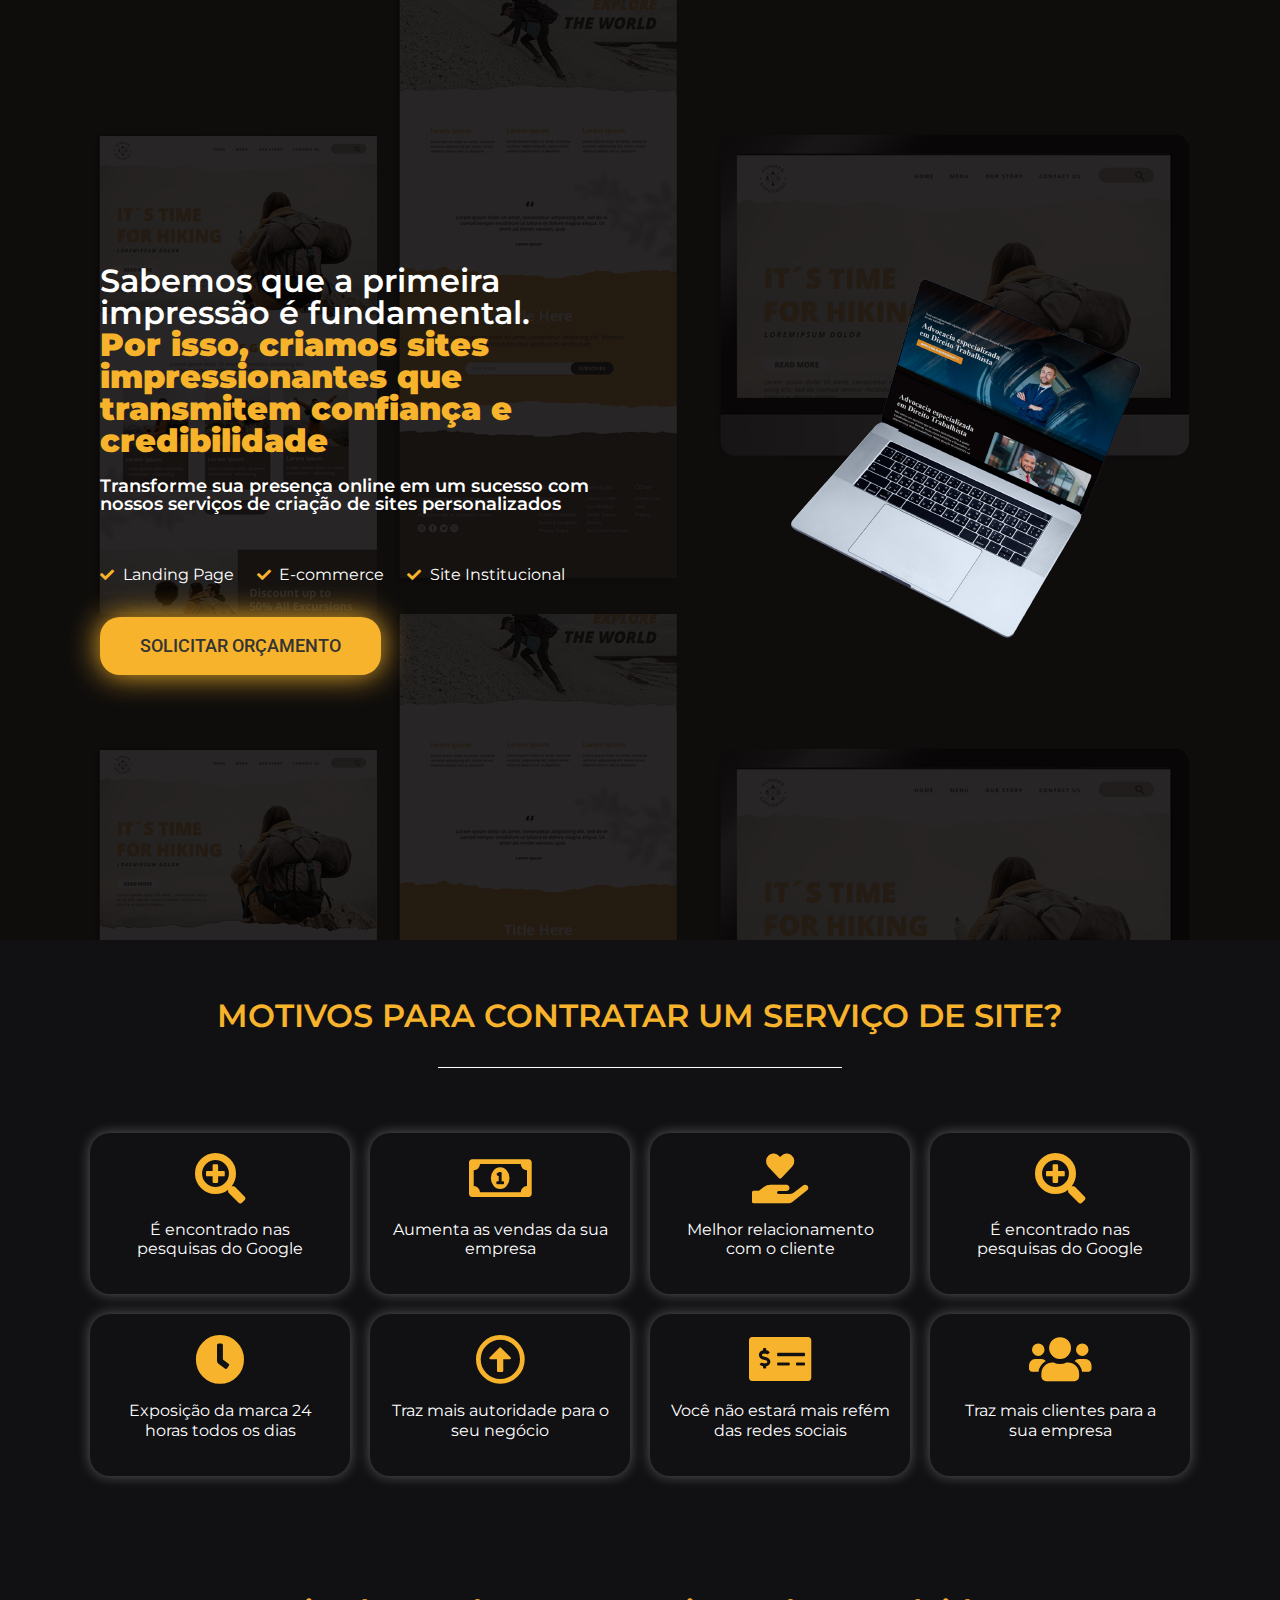
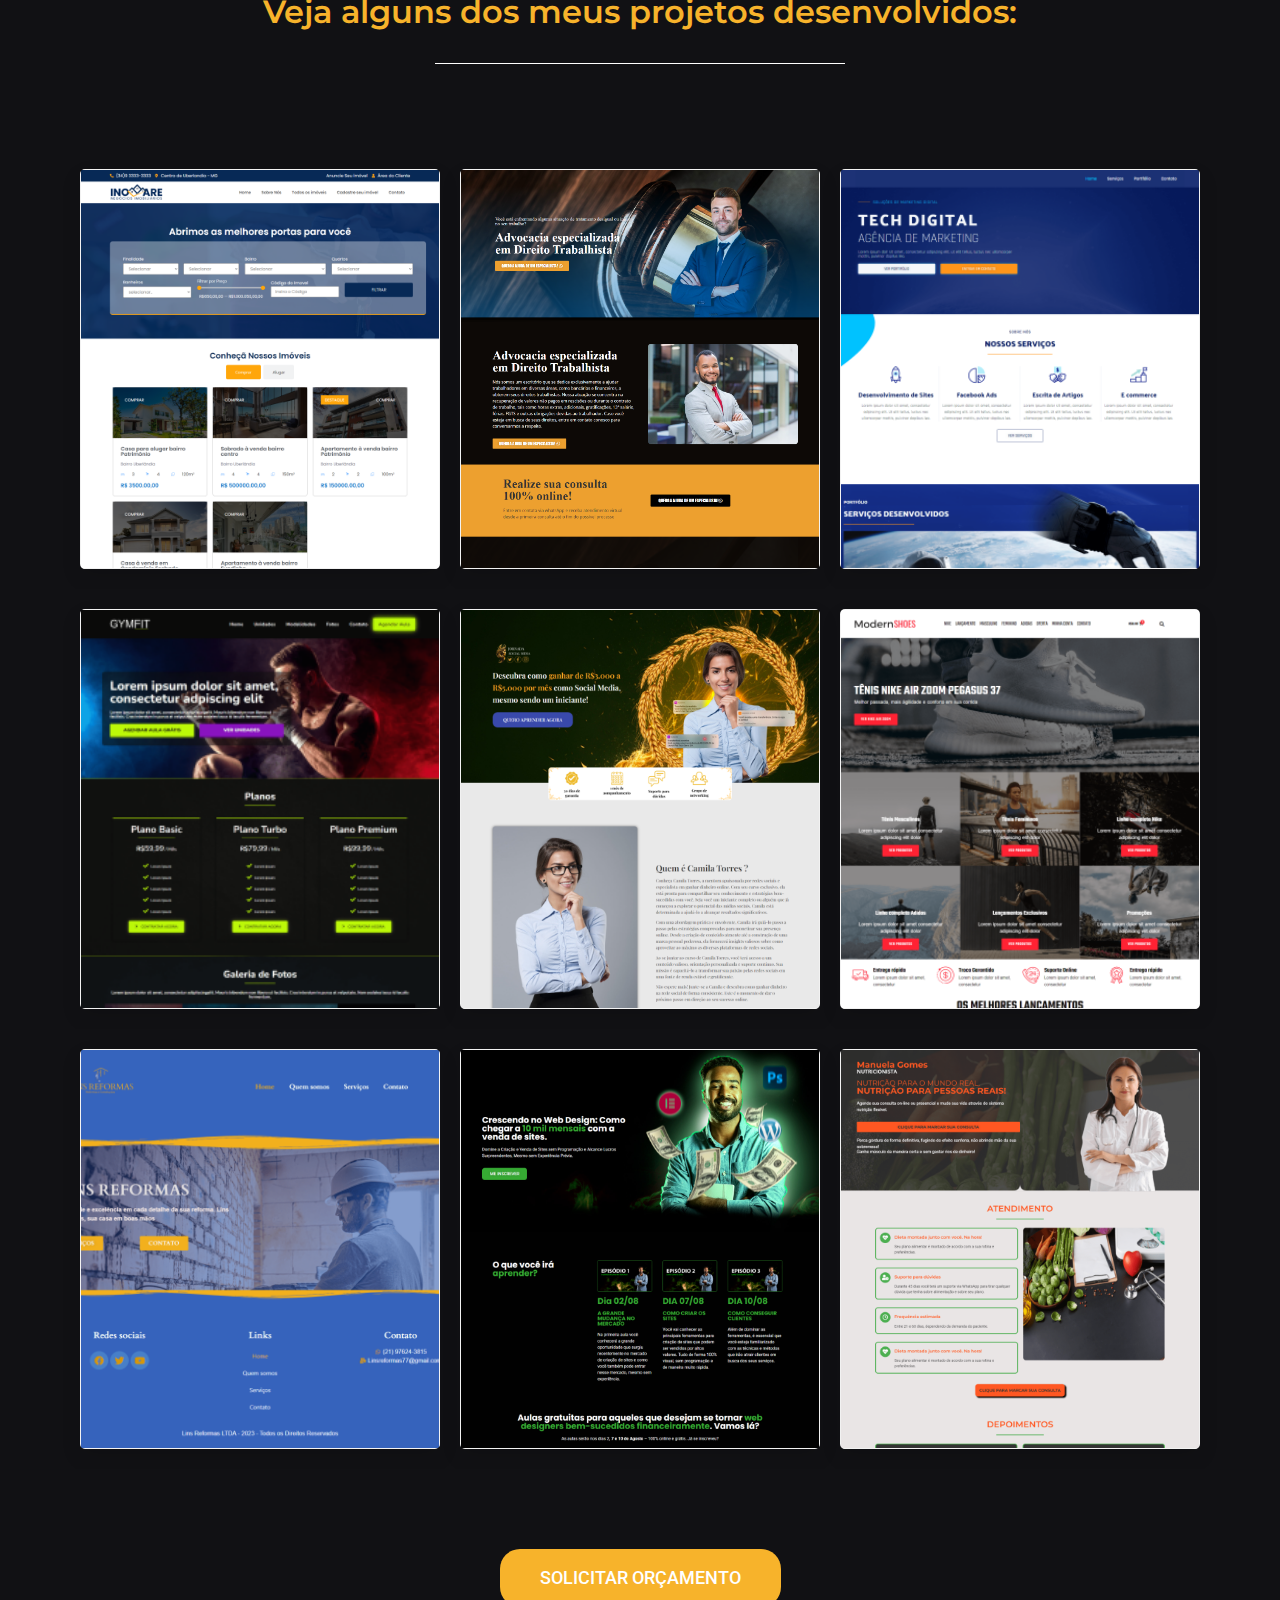
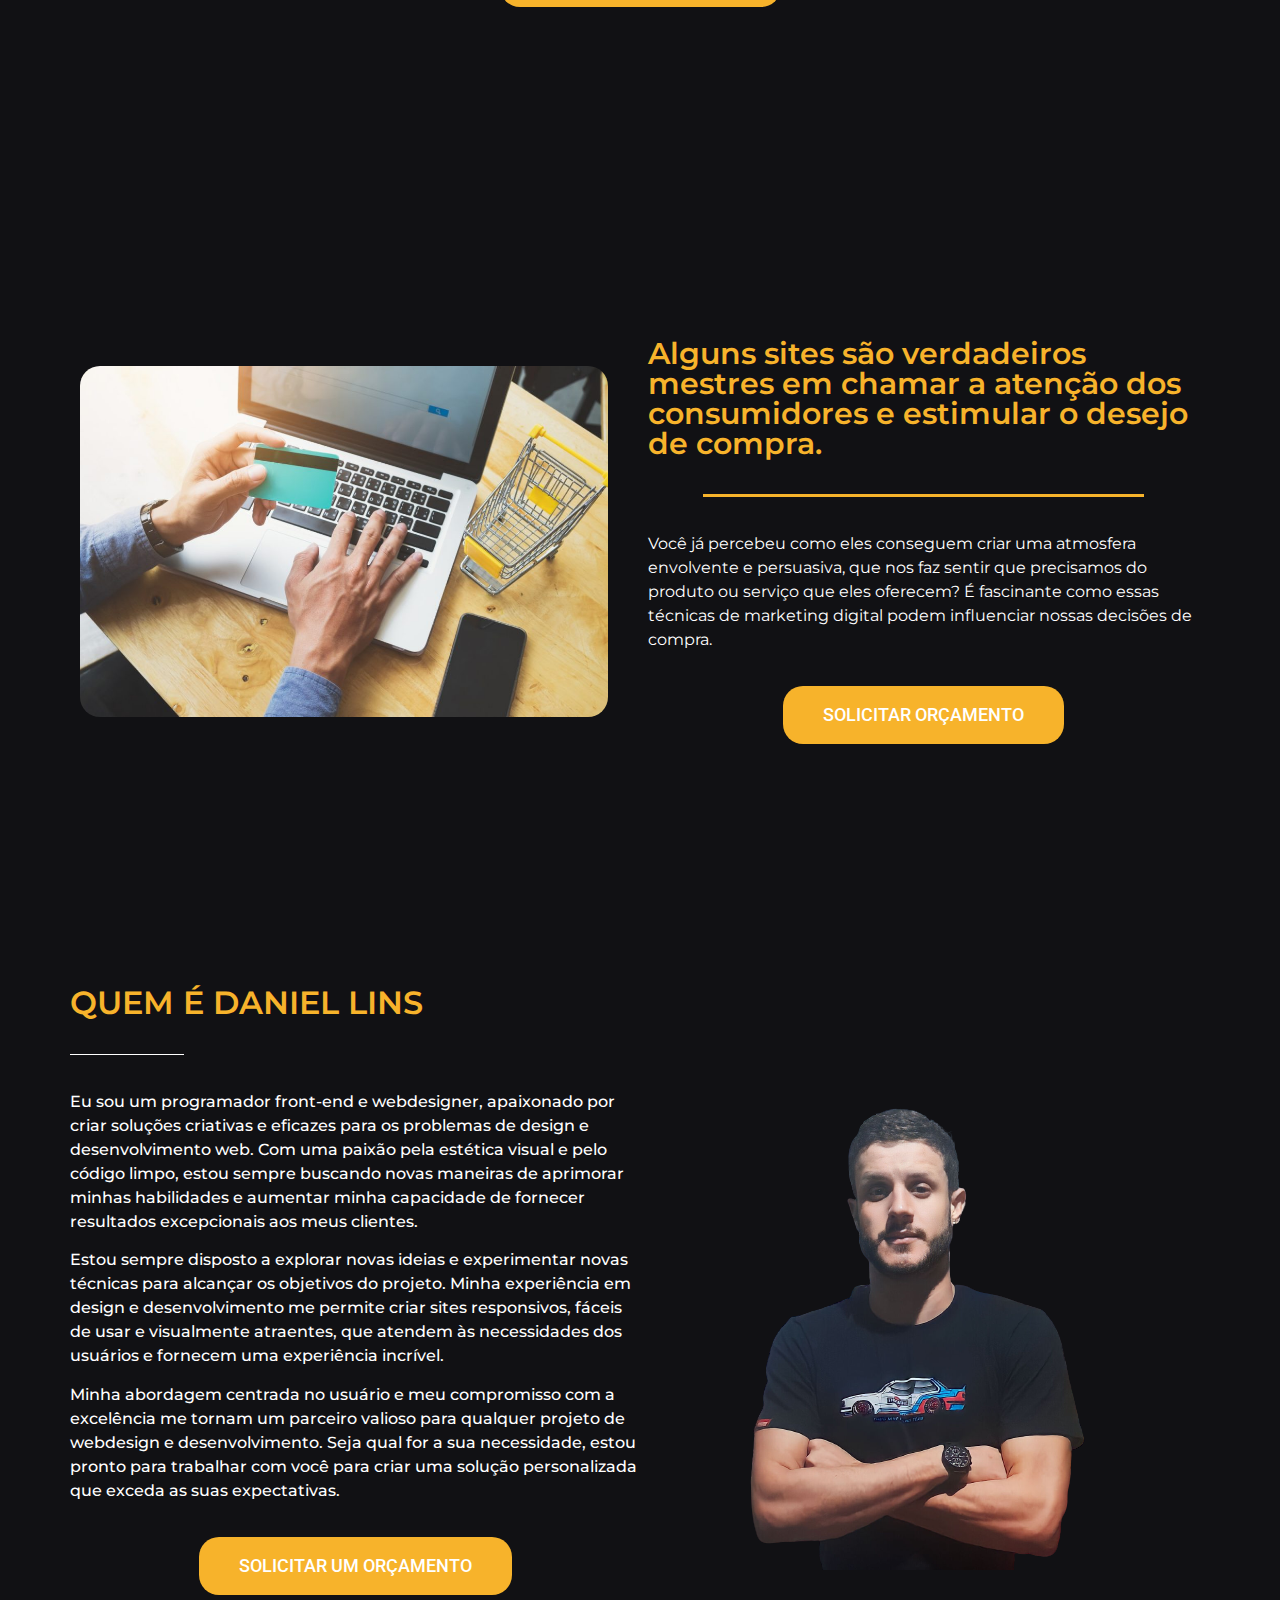
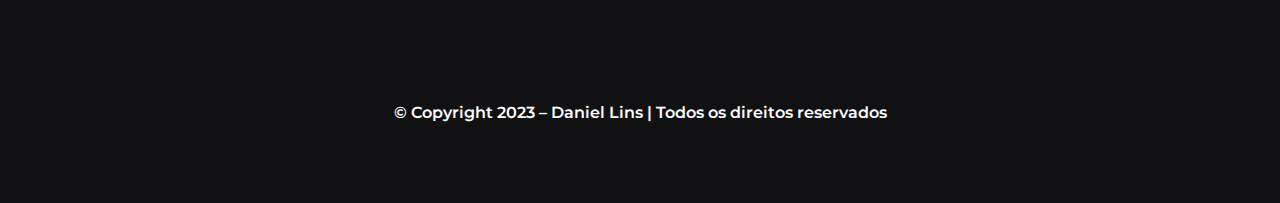
==== commit 932318c3: "da" ====
--- a/index.html
+++ b/index.html
@@ -1 +1 @@
-<!doctype html><html lang="pt-BR"><head><meta charset="UTF-8"><meta name="viewport" content="width=device-width, initial-scale=1"><link rel="profile" href="https://gmpg.org/xfn/11"><meta name='robots' content='index, follow, max-image-preview:large, max-snippet:-1, max-video-preview:-1' /><title>Home - Daniel Lins- Criação de Sites</title><link rel="canonical" href="./" /><meta property="og:locale" content="pt_BR" /><meta property="og:type" content="website" /><meta property="og:title" content="Home - Daniel Lins- Criação de Sites" /><meta property="og:description" content="Sabemos que a primeira impressão é fundamental. Por isso, criamos sites impressionantes que transmitem confiança e credibilidade Transforme sua presença online em um sucesso com nossos serviços de criação de sites personalizados Landing Page E-commerce Site Institucional SOLICITAR ORÇAMENTO MOTIVOS PARA CONTRATAR UM SERVIÇO DE SITE? É encontrado nas pesquisas do Google Aumenta as vendas [&hellip;]" /><meta property="og:url" content="./" /><meta property="og:site_name" content="Daniel Lins- Criação de Sites" /><meta property="article:publisher" content="https://www.facebook.com/daniel.lins.543/" /><meta property="article:modified_time" content="2023-07-14T18:49:02+00:00" /><meta property="og:image" content="./images/seila2-removebg-preview.png" /><meta name="twitter:card" content="summary_large_image" /><meta name="twitter:label1" content="Est. tempo de leitura" /><meta name="twitter:data1" content="6 minutos" /> <script type="application/ld+json" class="yoast-schema-graph">{"@context":"https://schema.org","@graph":[{"@type":"WebPage","@id":"./","url":"./","name":"Home - Daniel Lins- Criação de Sites","isPartOf":{"@id":"./#website"},"about":{"@id":"./#/schema/person/27e920ff21f59ed23106c61c22f33b83"},"primaryImageOfPage":{"@id":"./#primaryimage"},"image":{"@id":"./#primaryimage"},"thumbnailUrl":"./wp-content/uploads/2023/04/seila2-removebg-preview.png","datePublished":"2023-04-10T23:32:45+00:00","dateModified":"2023-07-14T18:49:02+00:00","breadcrumb":{"@id":"./#breadcrumb"},"inLanguage":"pt-BR","potentialAction":[{"@type":"ReadAction","target":["./"]}]},{"@type":"ImageObject","inLanguage":"pt-BR","@id":"./#primaryimage","url":"./wp-content/uploads/2023/04/seila2-removebg-preview.png","contentUrl":"./wp-content/uploads/2023/04/seila2-removebg-preview.png","width":591,"height":422},{"@type":"BreadcrumbList","@id":"./#breadcrumb","itemListElement":[{"@type":"ListItem","position":1,"name":"Início"}]},{"@type":"WebSite","@id":"./#website","url":"./","name":"Daniel Lins | Webdesigner & Programador","description":"Daniel Lins Criação de Sites","publisher":{"@id":"./#/schema/person/27e920ff21f59ed23106c61c22f33b83"},"potentialAction":[{"@type":"SearchAction","target":{"@type":"EntryPoint","urlTemplate":"./?s={search_term_string}"},"query-input":"required name=search_term_string"}],"inLanguage":"pt-BR"},{"@type":["Person","Organization"],"@id":"./#/schema/person/27e920ff21f59ed23106c61c22f33b83","name":"lins_265","image":{"@type":"ImageObject","inLanguage":"pt-BR","@id":"./#/schema/person/image/","url":"./wp-content/uploads/2023/04/Inserir_um_titulo__4_-removebg-preview.png","contentUrl":"./wp-content/uploads/2023/04/Inserir_um_titulo__4_-removebg-preview.png","width":420,"height":594,"caption":"lins_265"},"logo":{"@id":"./#/schema/person/image/"},"sameAs":["http://meuporti.local","https://www.facebook.com/daniel.lins.543/","https://www.instagram.com/lins.dev/","https://www.linkedin.com/in/daniel-lins-/"]}]}</script> <link rel="alternate" type="application/rss+xml" title="Feed para Daniel Lins- Criação de Sites &raquo;" href="./feed/" /><link rel="alternate" type="application/rss+xml" title="Feed de comentários para Daniel Lins- Criação de Sites &raquo;" href="./comments/feed/" /> <script defer src="[data-uri]"></script> <style>img.wp-smiley, img.emoji { 	display: inline !important; 	border: none !important; 	box-shadow: none !important; 	height: 1em !important; 	width: 1em !important; 	margin: 0 0.07em !important; 	vertical-align: -0.1em !important; 	background: none !important; 	padding: 0 !important; }</style><link rel='stylesheet' id='wp-block-library-css' href='./css/dist-block-library-style.min.css' media='all' /><style id='joinchat-button-style-inline-css'>.wp-block-joinchat-button{border:none!important;text-align:center}.wp-block-joinchat-button figure{display:table;margin:0 auto;padding:0}.wp-block-joinchat-button figcaption{font:normal normal 400 .6em/2em var(--wp--preset--font-family--system-font,sans-serif);margin:0;padding:0}.wp-block-joinchat-button .joinchat-button__qr{background-color:#fff;border:6px solid #25d366;border-radius:30px;box-sizing:content-box;display:block;height:200px;margin:auto;overflow:hidden;padding:10px;width:200px}.wp-block-joinchat-button .joinchat-button__qr canvas,.wp-block-joinchat-button .joinchat-button__qr img{display:block;margin:auto}.wp-block-joinchat-button .joinchat-button__link{align-items:center;background-color:#25d366;border:6px solid #25d366;border-radius:30px;display:inline-flex;flex-flow:row nowrap;justify-content:center;line-height:1.25em;margin:0 auto;text-decoration:none}.wp-block-joinchat-button .joinchat-button__link:before{background:transparent var(--joinchat-ico) no-repeat center;background-size:100%;content:"";display:block;height:1.5em;margin:-.75em .75em -.75em 0;width:1.5em}.wp-block-joinchat-button figure+.joinchat-button__link{margin-top:10px}@media (orientation:landscape)and (min-height:481px),(orientation:portrait)and (min-width:481px){.wp-block-joinchat-button.joinchat-button--qr-only figure+.joinchat-button__link{display:none}}@media (max-width:480px),(orientation:landscape)and (max-height:480px){.wp-block-joinchat-button figure{display:none}}</style><link rel='stylesheet' id='classic-theme-styles-css' href='./css/d5v-classic-themes.min.css' media='all' /><style id='global-styles-inline-css'>body{--wp--preset--color--black: #000000;--wp--preset--color--cyan-bluish-gray: #abb8c3;--wp--preset--color--white: #ffffff;--wp--preset--color--pale-pink: #f78da7;--wp--preset--color--vivid-red: #cf2e2e;--wp--preset--color--luminous-vivid-orange: #ff6900;--wp--preset--color--luminous-vivid-amber: #fcb900;--wp--preset--color--light-green-cyan: #7bdcb5;--wp--preset--color--vivid-green-cyan: #00d084;--wp--preset--color--pale-cyan-blue: #8ed1fc;--wp--preset--color--vivid-cyan-blue: #0693e3;--wp--preset--color--vivid-purple: #9b51e0;--wp--preset--gradient--vivid-cyan-blue-to-vivid-purple: linear-gradient(135deg,rgba(6,147,227,1) 0%,rgb(155,81,224) 100%);--wp--preset--gradient--light-green-cyan-to-vivid-green-cyan: linear-gradient(135deg,rgb(122,220,180) 0%,rgb(0,208,130) 100%);--wp--preset--gradient--luminous-vivid-amber-to-luminous-vivid-orange: linear-gradient(135deg,rgba(252,185,0,1) 0%,rgba(255,105,0,1) 100%);--wp--preset--gradient--luminous-vivid-orange-to-vivid-red: linear-gradient(135deg,rgba(255,105,0,1) 0%,rgb(207,46,46) 100%);--wp--preset--gradient--very-light-gray-to-cyan-bluish-gray: linear-gradient(135deg,rgb(238,238,238) 0%,rgb(169,184,195) 100%);--wp--preset--gradient--cool-to-warm-spectrum: linear-gradient(135deg,rgb(74,234,220) 0%,rgb(151,120,209) 20%,rgb(207,42,186) 40%,rgb(238,44,130) 60%,rgb(251,105,98) 80%,rgb(254,248,76) 100%);--wp--preset--gradient--blush-light-purple: linear-gradient(135deg,rgb(255,206,236) 0%,rgb(152,150,240) 100%);--wp--preset--gradient--blush-bordeaux: linear-gradient(135deg,rgb(254,205,165) 0%,rgb(254,45,45) 50%,rgb(107,0,62) 100%);--wp--preset--gradient--luminous-dusk: linear-gradient(135deg,rgb(255,203,112) 0%,rgb(199,81,192) 50%,rgb(65,88,208) 100%);--wp--preset--gradient--pale-ocean: linear-gradient(135deg,rgb(255,245,203) 0%,rgb(182,227,212) 50%,rgb(51,167,181) 100%);--wp--preset--gradient--electric-grass: linear-gradient(135deg,rgb(202,248,128) 0%,rgb(113,206,126) 100%);--wp--preset--gradient--midnight: linear-gradient(135deg,rgb(2,3,129) 0%,rgb(40,116,252) 100%);--wp--preset--duotone--dark-grayscale: url('#wp-duotone-dark-grayscale');--wp--preset--duotone--grayscale: url('#wp-duotone-grayscale');--wp--preset--duotone--purple-yellow: url('#wp-duotone-purple-yellow');--wp--preset--duotone--blue-red: url('#wp-duotone-blue-red');--wp--preset--duotone--midnight: url('#wp-duotone-midnight');--wp--preset--duotone--magenta-yellow: url('#wp-duotone-magenta-yellow');--wp--preset--duotone--purple-green: url('#wp-duotone-purple-green');--wp--preset--duotone--blue-orange: url('#wp-duotone-blue-orange');--wp--preset--font-size--small: 13px;--wp--preset--font-size--medium: 20px;--wp--preset--font-size--large: 36px;--wp--preset--font-size--x-large: 42px;--wp--preset--spacing--20: 0.44rem;--wp--preset--spacing--30: 0.67rem;--wp--preset--spacing--40: 1rem;--wp--preset--spacing--50: 1.5rem;--wp--preset--spacing--60: 2.25rem;--wp--preset--spacing--70: 3.38rem;--wp--preset--spacing--80: 5.06rem;--wp--preset--shadow--natural: 6px 6px 9px rgba(0, 0, 0, 0.2);--wp--preset--shadow--deep: 12px 12px 50px rgba(0, 0, 0, 0.4);--wp--preset--shadow--sharp: 6px 6px 0px rgba(0, 0, 0, 0.2);--wp--preset--shadow--outlined: 6px 6px 0px -3px rgba(255, 255, 255, 1), 6px 6px rgba(0, 0, 0, 1);--wp--preset--shadow--crisp: 6px 6px 0px rgba(0, 0, 0, 1);}:where(.is-layout-flex){gap: 0.5em;}body .is-layout-flow > .alignleft{float: left;margin-inline-start: 0;margin-inline-end: 2em;}body .is-layout-flow > .alignright{float: right;margin-inline-start: 2em;margin-inline-end: 0;}body .is-layout-flow > .aligncenter{margin-left: auto !important;margin-right: auto !important;}body .is-layout-constrained > .alignleft{float: left;margin-inline-start: 0;margin-inline-end: 2em;}body .is-layout-constrained > .alignright{float: right;margin-inline-start: 2em;margin-inline-end: 0;}body .is-layout-constrained > .aligncenter{margin-left: auto !important;margin-right: auto !important;}body .is-layout-constrained > :where(:not(.alignleft):not(.alignright):not(.alignfull)){max-width: var(--wp--style--global--content-size);margin-left: auto !important;margin-right: auto !important;}body .is-layout-constrained > .alignwide{max-width: var(--wp--style--global--wide-size);}body .is-layout-flex{display: flex;}body .is-layout-flex{flex-wrap: wrap;align-items: center;}body .is-layout-flex > *{margin: 0;}:where(.wp-block-columns.is-layout-flex){gap: 2em;}.has-black-color{color: var(--wp--preset--color--black) !important;}.has-cyan-bluish-gray-color{color: var(--wp--preset--color--cyan-bluish-gray) !important;}.has-white-color{color: var(--wp--preset--color--white) !important;}.has-pale-pink-color{color: var(--wp--preset--color--pale-pink) !important;}.has-vivid-red-color{color: var(--wp--preset--color--vivid-red) !important;}.has-luminous-vivid-orange-color{color: var(--wp--preset--color--luminous-vivid-orange) !important;}.has-luminous-vivid-amber-color{color: var(--wp--preset--color--luminous-vivid-amber) !important;}.has-light-green-cyan-color{color: var(--wp--preset--color--light-green-cyan) !important;}.has-vivid-green-cyan-color{color: var(--wp--preset--color--vivid-green-cyan) !important;}.has-pale-cyan-blue-color{color: var(--wp--preset--color--pale-cyan-blue) !important;}.has-vivid-cyan-blue-color{color: var(--wp--preset--color--vivid-cyan-blue) !important;}.has-vivid-purple-color{color: var(--wp--preset--color--vivid-purple) !important;}.has-black-background-color{background-color: var(--wp--preset--color--black) !important;}.has-cyan-bluish-gray-background-color{background-color: var(--wp--preset--color--cyan-bluish-gray) !important;}.has-white-background-color{background-color: var(--wp--preset--color--white) !important;}.has-pale-pink-background-color{background-color: var(--wp--preset--color--pale-pink) !important;}.has-vivid-red-background-color{background-color: var(--wp--preset--color--vivid-red) !important;}.has-luminous-vivid-orange-background-color{background-color: var(--wp--preset--color--luminous-vivid-orange) !important;}.has-luminous-vivid-amber-background-color{background-color: var(--wp--preset--color--luminous-vivid-amber) !important;}.has-light-green-cyan-background-color{background-color: var(--wp--preset--color--light-green-cyan) !important;}.has-vivid-green-cyan-background-color{background-color: var(--wp--preset--color--vivid-green-cyan) !important;}.has-pale-cyan-blue-background-color{background-color: var(--wp--preset--color--pale-cyan-blue) !important;}.has-vivid-cyan-blue-background-color{background-color: var(--wp--preset--color--vivid-cyan-blue) !important;}.has-vivid-purple-background-color{background-color: var(--wp--preset--color--vivid-purple) !important;}.has-black-border-color{border-color: var(--wp--preset--color--black) !important;}.has-cyan-bluish-gray-border-color{border-color: var(--wp--preset--color--cyan-bluish-gray) !important;}.has-white-border-color{border-color: var(--wp--preset--color--white) !important;}.has-pale-pink-border-color{border-color: var(--wp--preset--color--pale-pink) !important;}.has-vivid-red-border-color{border-color: var(--wp--preset--color--vivid-red) !important;}.has-luminous-vivid-orange-border-color{border-color: var(--wp--preset--color--luminous-vivid-orange) !important;}.has-luminous-vivid-amber-border-color{border-color: var(--wp--preset--color--luminous-vivid-amber) !important;}.has-light-green-cyan-border-color{border-color: var(--wp--preset--color--light-green-cyan) !important;}.has-vivid-green-cyan-border-color{border-color: var(--wp--preset--color--vivid-green-cyan) !important;}.has-pale-cyan-blue-border-color{border-color: var(--wp--preset--color--pale-cyan-blue) !important;}.has-vivid-cyan-blue-border-color{border-color: var(--wp--preset--color--vivid-cyan-blue) !important;}.has-vivid-purple-border-color{border-color: var(--wp--preset--color--vivid-purple) !important;}.has-vivid-cyan-blue-to-vivid-purple-gradient-background{background: var(--wp--preset--gradient--vivid-cyan-blue-to-vivid-purple) !important;}.has-light-green-cyan-to-vivid-green-cyan-gradient-background{background: var(--wp--preset--gradient--light-green-cyan-to-vivid-green-cyan) !important;}.has-luminous-vivid-amber-to-luminous-vivid-orange-gradient-background{background: var(--wp--preset--gradient--luminous-vivid-amber-to-luminous-vivid-orange) !important;}.has-luminous-vivid-orange-to-vivid-red-gradient-background{background: var(--wp--preset--gradient--luminous-vivid-orange-to-vivid-red) !important;}.has-very-light-gray-to-cyan-bluish-gray-gradient-background{background: var(--wp--preset--gradient--very-light-gray-to-cyan-bluish-gray) !important;}.has-cool-to-warm-spectrum-gradient-background{background: var(--wp--preset--gradient--cool-to-warm-spectrum) !important;}.has-blush-light-purple-gradient-background{background: var(--wp--preset--gradient--blush-light-purple) !important;}.has-blush-bordeaux-gradient-background{background: var(--wp--preset--gradient--blush-bordeaux) !important;}.has-luminous-dusk-gradient-background{background: var(--wp--preset--gradient--luminous-dusk) !important;}.has-pale-ocean-gradient-background{background: var(--wp--preset--gradient--pale-ocean) !important;}.has-electric-grass-gradient-background{background: var(--wp--preset--gradient--electric-grass) !important;}.has-midnight-gradient-background{background: var(--wp--preset--gradient--midnight) !important;}.has-small-font-size{font-size: var(--wp--preset--font-size--small) !important;}.has-medium-font-size{font-size: var(--wp--preset--font-size--medium) !important;}.has-large-font-size{font-size: var(--wp--preset--font-size--large) !important;}.has-x-large-font-size{font-size: var(--wp--preset--font-size--x-large) !important;} .wp-block-navigation a:where(:not(.wp-element-button)){color: inherit;} :where(.wp-block-columns.is-layout-flex){gap: 2em;} .wp-block-pullquote{font-size: 1.5em;line-height: 1.6;}</style><style id='dominant-color-styles-inline-css'>img[data-dominant-color]:not(.has-transparency) { background-color: var(--dominant-color); }</style><link rel='stylesheet' id='htbbootstrap-css' href='./css/autoptimize-css-autoptimize_single_d1c998b249914beb9baa778dd44d947a.css' media='all' /><link rel='stylesheet' id='font-awesome-css' href='./css/elementor-assets-lib-font-awesome-css-font-awesome.min.css' media='all' /><link rel='stylesheet' id='htmega-animation-css' href='./css/autoptimize-css-autoptimize_single_07250d3980bb58ba190eb0495a6699c8.css' media='all' /><link rel='stylesheet' id='htmega-keyframes-css' href='./css/autoptimize-css-autoptimize_single_f9d59ee0895e36a14481c6c587f4eaaa.css' media='all' /><link rel='stylesheet' id='hello-elementor-css' href='./css/hello-elementor-style.min.css' media='all' /><link rel='stylesheet' id='hello-elementor-theme-style-css' href='./css/hello-elementor-theme.min.css' media='all' /><link rel='stylesheet' id='elementor-frontend-css' href='./css/elementor-assets-css-frontend-lite.min.css' media='all' /><style id='elementor-frontend-inline-css'>@-webkit-keyframes ha_fadeIn{0%{opacity:0}to{opacity:1}}@keyframes ha_fadeIn{0%{opacity:0}to{opacity:1}}@-webkit-keyframes ha_zoomIn{0%{opacity:0;-webkit-transform:scale3d(.3,.3,.3);transform:scale3d(.3,.3,.3)}50%{opacity:1}}@keyframes ha_zoomIn{0%{opacity:0;-webkit-transform:scale3d(.3,.3,.3);transform:scale3d(.3,.3,.3)}50%{opacity:1}}@-webkit-keyframes ha_rollIn{0%{opacity:0;-webkit-transform:translate3d(-100%,0,0) rotate3d(0,0,1,-120deg);transform:translate3d(-100%,0,0) rotate3d(0,0,1,-120deg)}to{opacity:1}}@keyframes ha_rollIn{0%{opacity:0;-webkit-transform:translate3d(-100%,0,0) rotate3d(0,0,1,-120deg);transform:translate3d(-100%,0,0) rotate3d(0,0,1,-120deg)}to{opacity:1}}@-webkit-keyframes ha_bounce{0%,20%,53%,to{-webkit-animation-timing-function:cubic-bezier(.215,.61,.355,1);animation-timing-function:cubic-bezier(.215,.61,.355,1)}40%,43%{-webkit-transform:translate3d(0,-30px,0) scaleY(1.1);transform:translate3d(0,-30px,0) scaleY(1.1);-webkit-animation-timing-function:cubic-bezier(.755,.05,.855,.06);animation-timing-function:cubic-bezier(.755,.05,.855,.06)}70%{-webkit-transform:translate3d(0,-15px,0) scaleY(1.05);transform:translate3d(0,-15px,0) scaleY(1.05);-webkit-animation-timing-function:cubic-bezier(.755,.05,.855,.06);animation-timing-function:cubic-bezier(.755,.05,.855,.06)}80%{-webkit-transition-timing-function:cubic-bezier(.215,.61,.355,1);transition-timing-function:cubic-bezier(.215,.61,.355,1);-webkit-transform:translate3d(0,0,0) scaleY(.95);transform:translate3d(0,0,0) scaleY(.95)}90%{-webkit-transform:translate3d(0,-4px,0) scaleY(1.02);transform:translate3d(0,-4px,0) scaleY(1.02)}}@keyframes ha_bounce{0%,20%,53%,to{-webkit-animation-timing-function:cubic-bezier(.215,.61,.355,1);animation-timing-function:cubic-bezier(.215,.61,.355,1)}40%,43%{-webkit-transform:translate3d(0,-30px,0) scaleY(1.1);transform:translate3d(0,-30px,0) scaleY(1.1);-webkit-animation-timing-function:cubic-bezier(.755,.05,.855,.06);animation-timing-function:cubic-bezier(.755,.05,.855,.06)}70%{-webkit-transform:translate3d(0,-15px,0) scaleY(1.05);transform:translate3d(0,-15px,0) scaleY(1.05);-webkit-animation-timing-function:cubic-bezier(.755,.05,.855,.06);animation-timing-function:cubic-bezier(.755,.05,.855,.06)}80%{-webkit-transition-timing-function:cubic-bezier(.215,.61,.355,1);transition-timing-function:cubic-bezier(.215,.61,.355,1);-webkit-transform:translate3d(0,0,0) scaleY(.95);transform:translate3d(0,0,0) scaleY(.95)}90%{-webkit-transform:translate3d(0,-4px,0) scaleY(1.02);transform:translate3d(0,-4px,0) scaleY(1.02)}}@-webkit-keyframes ha_bounceIn{0%,20%,40%,60%,80%,to{-webkit-animation-timing-function:cubic-bezier(.215,.61,.355,1);animation-timing-function:cubic-bezier(.215,.61,.355,1)}0%{opacity:0;-webkit-transform:scale3d(.3,.3,.3);transform:scale3d(.3,.3,.3)}20%{-webkit-transform:scale3d(1.1,1.1,1.1);transform:scale3d(1.1,1.1,1.1)}40%{-webkit-transform:scale3d(.9,.9,.9);transform:scale3d(.9,.9,.9)}60%{opacity:1;-webkit-transform:scale3d(1.03,1.03,1.03);transform:scale3d(1.03,1.03,1.03)}80%{-webkit-transform:scale3d(.97,.97,.97);transform:scale3d(.97,.97,.97)}to{opacity:1}}@keyframes ha_bounceIn{0%,20%,40%,60%,80%,to{-webkit-animation-timing-function:cubic-bezier(.215,.61,.355,1);animation-timing-function:cubic-bezier(.215,.61,.355,1)}0%{opacity:0;-webkit-transform:scale3d(.3,.3,.3);transform:scale3d(.3,.3,.3)}20%{-webkit-transform:scale3d(1.1,1.1,1.1);transform:scale3d(1.1,1.1,1.1)}40%{-webkit-transform:scale3d(.9,.9,.9);transform:scale3d(.9,.9,.9)}60%{opacity:1;-webkit-transform:scale3d(1.03,1.03,1.03);transform:scale3d(1.03,1.03,1.03)}80%{-webkit-transform:scale3d(.97,.97,.97);transform:scale3d(.97,.97,.97)}to{opacity:1}}@-webkit-keyframes ha_flipInX{0%{opacity:0;-webkit-transform:perspective(400px) rotate3d(1,0,0,90deg);transform:perspective(400px) rotate3d(1,0,0,90deg);-webkit-animation-timing-function:ease-in;animation-timing-function:ease-in}40%{-webkit-transform:perspective(400px) rotate3d(1,0,0,-20deg);transform:perspective(400px) rotate3d(1,0,0,-20deg);-webkit-animation-timing-function:ease-in;animation-timing-function:ease-in}60%{opacity:1;-webkit-transform:perspective(400px) rotate3d(1,0,0,10deg);transform:perspective(400px) rotate3d(1,0,0,10deg)}80%{-webkit-transform:perspective(400px) rotate3d(1,0,0,-5deg);transform:perspective(400px) rotate3d(1,0,0,-5deg)}}@keyframes ha_flipInX{0%{opacity:0;-webkit-transform:perspective(400px) rotate3d(1,0,0,90deg);transform:perspective(400px) rotate3d(1,0,0,90deg);-webkit-animation-timing-function:ease-in;animation-timing-function:ease-in}40%{-webkit-transform:perspective(400px) rotate3d(1,0,0,-20deg);transform:perspective(400px) rotate3d(1,0,0,-20deg);-webkit-animation-timing-function:ease-in;animation-timing-function:ease-in}60%{opacity:1;-webkit-transform:perspective(400px) rotate3d(1,0,0,10deg);transform:perspective(400px) rotate3d(1,0,0,10deg)}80%{-webkit-transform:perspective(400px) rotate3d(1,0,0,-5deg);transform:perspective(400px) rotate3d(1,0,0,-5deg)}}@-webkit-keyframes ha_flipInY{0%{opacity:0;-webkit-transform:perspective(400px) rotate3d(0,1,0,90deg);transform:perspective(400px) rotate3d(0,1,0,90deg);-webkit-animation-timing-function:ease-in;animation-timing-function:ease-in}40%{-webkit-transform:perspective(400px) rotate3d(0,1,0,-20deg);transform:perspective(400px) rotate3d(0,1,0,-20deg);-webkit-animation-timing-function:ease-in;animation-timing-function:ease-in}60%{opacity:1;-webkit-transform:perspective(400px) rotate3d(0,1,0,10deg);transform:perspective(400px) rotate3d(0,1,0,10deg)}80%{-webkit-transform:perspective(400px) rotate3d(0,1,0,-5deg);transform:perspective(400px) rotate3d(0,1,0,-5deg)}}@keyframes ha_flipInY{0%{opacity:0;-webkit-transform:perspective(400px) rotate3d(0,1,0,90deg);transform:perspective(400px) rotate3d(0,1,0,90deg);-webkit-animation-timing-function:ease-in;animation-timing-function:ease-in}40%{-webkit-transform:perspective(400px) rotate3d(0,1,0,-20deg);transform:perspective(400px) rotate3d(0,1,0,-20deg);-webkit-animation-timing-function:ease-in;animation-timing-function:ease-in}60%{opacity:1;-webkit-transform:perspective(400px) rotate3d(0,1,0,10deg);transform:perspective(400px) rotate3d(0,1,0,10deg)}80%{-webkit-transform:perspective(400px) rotate3d(0,1,0,-5deg);transform:perspective(400px) rotate3d(0,1,0,-5deg)}}@-webkit-keyframes ha_swing{20%{-webkit-transform:rotate3d(0,0,1,15deg);transform:rotate3d(0,0,1,15deg)}40%{-webkit-transform:rotate3d(0,0,1,-10deg);transform:rotate3d(0,0,1,-10deg)}60%{-webkit-transform:rotate3d(0,0,1,5deg);transform:rotate3d(0,0,1,5deg)}80%{-webkit-transform:rotate3d(0,0,1,-5deg);transform:rotate3d(0,0,1,-5deg)}}@keyframes ha_swing{20%{-webkit-transform:rotate3d(0,0,1,15deg);transform:rotate3d(0,0,1,15deg)}40%{-webkit-transform:rotate3d(0,0,1,-10deg);transform:rotate3d(0,0,1,-10deg)}60%{-webkit-transform:rotate3d(0,0,1,5deg);transform:rotate3d(0,0,1,5deg)}80%{-webkit-transform:rotate3d(0,0,1,-5deg);transform:rotate3d(0,0,1,-5deg)}}@-webkit-keyframes ha_slideInDown{0%{visibility:visible;-webkit-transform:translate3d(0,-100%,0);transform:translate3d(0,-100%,0)}}@keyframes ha_slideInDown{0%{visibility:visible;-webkit-transform:translate3d(0,-100%,0);transform:translate3d(0,-100%,0)}}@-webkit-keyframes ha_slideInUp{0%{visibility:visible;-webkit-transform:translate3d(0,100%,0);transform:translate3d(0,100%,0)}}@keyframes ha_slideInUp{0%{visibility:visible;-webkit-transform:translate3d(0,100%,0);transform:translate3d(0,100%,0)}}@-webkit-keyframes ha_slideInLeft{0%{visibility:visible;-webkit-transform:translate3d(-100%,0,0);transform:translate3d(-100%,0,0)}}@keyframes ha_slideInLeft{0%{visibility:visible;-webkit-transform:translate3d(-100%,0,0);transform:translate3d(-100%,0,0)}}@-webkit-keyframes ha_slideInRight{0%{visibility:visible;-webkit-transform:translate3d(100%,0,0);transform:translate3d(100%,0,0)}}@keyframes ha_slideInRight{0%{visibility:visible;-webkit-transform:translate3d(100%,0,0);transform:translate3d(100%,0,0)}}.ha_fadeIn{-webkit-animation-name:ha_fadeIn;animation-name:ha_fadeIn}.ha_zoomIn{-webkit-animation-name:ha_zoomIn;animation-name:ha_zoomIn}.ha_rollIn{-webkit-animation-name:ha_rollIn;animation-name:ha_rollIn}.ha_bounce{-webkit-transform-origin:center bottom;-ms-transform-origin:center bottom;transform-origin:center bottom;-webkit-animation-name:ha_bounce;animation-name:ha_bounce}.ha_bounceIn{-webkit-animation-name:ha_bounceIn;animation-name:ha_bounceIn;-webkit-animation-duration:.75s;-webkit-animation-duration:calc(var(--animate-duration)*.75);animation-duration:.75s;animation-duration:calc(var(--animate-duration)*.75)}.ha_flipInX,.ha_flipInY{-webkit-animation-name:ha_flipInX;animation-name:ha_flipInX;-webkit-backface-visibility:visible!important;backface-visibility:visible!important}.ha_flipInY{-webkit-animation-name:ha_flipInY;animation-name:ha_flipInY}.ha_swing{-webkit-transform-origin:top center;-ms-transform-origin:top center;transform-origin:top center;-webkit-animation-name:ha_swing;animation-name:ha_swing}.ha_slideInDown{-webkit-animation-name:ha_slideInDown;animation-name:ha_slideInDown}.ha_slideInUp{-webkit-animation-name:ha_slideInUp;animation-name:ha_slideInUp}.ha_slideInLeft{-webkit-animation-name:ha_slideInLeft;animation-name:ha_slideInLeft}.ha_slideInRight{-webkit-animation-name:ha_slideInRight;animation-name:ha_slideInRight}.ha-css-transform-yes{-webkit-transition-duration:var(--ha-tfx-transition-duration, .2s);transition-duration:var(--ha-tfx-transition-duration, .2s);-webkit-transition-property:-webkit-transform;transition-property:transform;transition-property:transform,-webkit-transform;-webkit-transform:translate(var(--ha-tfx-translate-x, 0),var(--ha-tfx-translate-y, 0)) scale(var(--ha-tfx-scale-x, 1),var(--ha-tfx-scale-y, 1)) skew(var(--ha-tfx-skew-x, 0),var(--ha-tfx-skew-y, 0)) rotateX(var(--ha-tfx-rotate-x, 0)) rotateY(var(--ha-tfx-rotate-y, 0)) rotateZ(var(--ha-tfx-rotate-z, 0));transform:translate(var(--ha-tfx-translate-x, 0),var(--ha-tfx-translate-y, 0)) scale(var(--ha-tfx-scale-x, 1),var(--ha-tfx-scale-y, 1)) skew(var(--ha-tfx-skew-x, 0),var(--ha-tfx-skew-y, 0)) rotateX(var(--ha-tfx-rotate-x, 0)) rotateY(var(--ha-tfx-rotate-y, 0)) rotateZ(var(--ha-tfx-rotate-z, 0))}.ha-css-transform-yes:hover{-webkit-transform:translate(var(--ha-tfx-translate-x-hover, var(--ha-tfx-translate-x, 0)),var(--ha-tfx-translate-y-hover, var(--ha-tfx-translate-y, 0))) scale(var(--ha-tfx-scale-x-hover, var(--ha-tfx-scale-x, 1)),var(--ha-tfx-scale-y-hover, var(--ha-tfx-scale-y, 1))) skew(var(--ha-tfx-skew-x-hover, var(--ha-tfx-skew-x, 0)),var(--ha-tfx-skew-y-hover, var(--ha-tfx-skew-y, 0))) rotateX(var(--ha-tfx-rotate-x-hover, var(--ha-tfx-rotate-x, 0))) rotateY(var(--ha-tfx-rotate-y-hover, var(--ha-tfx-rotate-y, 0))) rotateZ(var(--ha-tfx-rotate-z-hover, var(--ha-tfx-rotate-z, 0)));transform:translate(var(--ha-tfx-translate-x-hover, var(--ha-tfx-translate-x, 0)),var(--ha-tfx-translate-y-hover, var(--ha-tfx-translate-y, 0))) scale(var(--ha-tfx-scale-x-hover, var(--ha-tfx-scale-x, 1)),var(--ha-tfx-scale-y-hover, var(--ha-tfx-scale-y, 1))) skew(var(--ha-tfx-skew-x-hover, var(--ha-tfx-skew-x, 0)),var(--ha-tfx-skew-y-hover, var(--ha-tfx-skew-y, 0))) rotateX(var(--ha-tfx-rotate-x-hover, var(--ha-tfx-rotate-x, 0))) rotateY(var(--ha-tfx-rotate-y-hover, var(--ha-tfx-rotate-y, 0))) rotateZ(var(--ha-tfx-rotate-z-hover, var(--ha-tfx-rotate-z, 0)))}.happy-addon>.elementor-widget-container{word-wrap:break-word;overflow-wrap:break-word}.happy-addon>.elementor-widget-container,.happy-addon>.elementor-widget-container *{-webkit-box-sizing:border-box;box-sizing:border-box}.happy-addon p:empty{display:none}.happy-addon .elementor-inline-editing{min-height:auto!important}.happy-addon-pro img{max-width:100%;height:auto;-o-object-fit:cover;object-fit:cover}.ha-screen-reader-text{position:absolute;overflow:hidden;clip:rect(1px,1px,1px,1px);margin:-1px;padding:0;width:1px;height:1px;border:0;word-wrap:normal!important;-webkit-clip-path:inset(50%);clip-path:inset(50%)}.ha-has-bg-overlay>.elementor-widget-container{position:relative;z-index:1}.ha-has-bg-overlay>.elementor-widget-container:before{position:absolute;top:0;left:0;z-index:-1;width:100%;height:100%;content:""}.ha-popup--is-enabled .ha-js-popup,.ha-popup--is-enabled .ha-js-popup img{cursor:-webkit-zoom-in!important;cursor:zoom-in!important}.mfp-wrap .mfp-arrow,.mfp-wrap .mfp-close{background-color:transparent}.mfp-wrap .mfp-arrow:focus,.mfp-wrap .mfp-close:focus{outline-width:thin}.ha-advanced-tooltip-enable{position:relative;cursor:pointer;--ha-tooltip-arrow-color:black;--ha-tooltip-arrow-distance:0}.ha-advanced-tooltip-enable .ha-advanced-tooltip-content{position:absolute;z-index:999;display:none;padding:5px 0;width:120px;height:auto;border-radius:6px;background-color:#000;color:#fff;text-align:center;opacity:0}.ha-advanced-tooltip-enable .ha-advanced-tooltip-content::after{position:absolute;border-width:5px;border-style:solid;content:""}.ha-advanced-tooltip-enable .ha-advanced-tooltip-content.no-arrow::after{visibility:hidden}.ha-advanced-tooltip-enable .ha-advanced-tooltip-content.show{display:inline-block;opacity:1}.ha-advanced-tooltip-enable.ha-advanced-tooltip-top .ha-advanced-tooltip-content,body[data-elementor-device-mode=tablet] .ha-advanced-tooltip-enable.ha-advanced-tooltip-tablet-top .ha-advanced-tooltip-content{top:unset;right:0;bottom:calc(101% + var(--ha-tooltip-arrow-distance));left:0;margin:0 auto}.ha-advanced-tooltip-enable.ha-advanced-tooltip-top .ha-advanced-tooltip-content::after,body[data-elementor-device-mode=tablet] .ha-advanced-tooltip-enable.ha-advanced-tooltip-tablet-top .ha-advanced-tooltip-content::after{top:100%;right:unset;bottom:unset;left:50%;border-color:var(--ha-tooltip-arrow-color) transparent transparent transparent;-webkit-transform:translateX(-50%);-ms-transform:translateX(-50%);transform:translateX(-50%)}.ha-advanced-tooltip-enable.ha-advanced-tooltip-bottom .ha-advanced-tooltip-content,body[data-elementor-device-mode=tablet] .ha-advanced-tooltip-enable.ha-advanced-tooltip-tablet-bottom .ha-advanced-tooltip-content{top:calc(101% + var(--ha-tooltip-arrow-distance));right:0;bottom:unset;left:0;margin:0 auto}.ha-advanced-tooltip-enable.ha-advanced-tooltip-bottom .ha-advanced-tooltip-content::after,body[data-elementor-device-mode=tablet] .ha-advanced-tooltip-enable.ha-advanced-tooltip-tablet-bottom .ha-advanced-tooltip-content::after{top:unset;right:unset;bottom:100%;left:50%;border-color:transparent transparent var(--ha-tooltip-arrow-color) transparent;-webkit-transform:translateX(-50%);-ms-transform:translateX(-50%);transform:translateX(-50%)}.ha-advanced-tooltip-enable.ha-advanced-tooltip-left .ha-advanced-tooltip-content,body[data-elementor-device-mode=tablet] .ha-advanced-tooltip-enable.ha-advanced-tooltip-tablet-left .ha-advanced-tooltip-content{top:50%;right:calc(101% + var(--ha-tooltip-arrow-distance));bottom:unset;left:unset;-webkit-transform:translateY(-50%);-ms-transform:translateY(-50%);transform:translateY(-50%)}.ha-advanced-tooltip-enable.ha-advanced-tooltip-left .ha-advanced-tooltip-content::after,body[data-elementor-device-mode=tablet] .ha-advanced-tooltip-enable.ha-advanced-tooltip-tablet-left .ha-advanced-tooltip-content::after{top:50%;right:unset;bottom:unset;left:100%;border-color:transparent transparent transparent var(--ha-tooltip-arrow-color);-webkit-transform:translateY(-50%);-ms-transform:translateY(-50%);transform:translateY(-50%)}.ha-advanced-tooltip-enable.ha-advanced-tooltip-right .ha-advanced-tooltip-content,body[data-elementor-device-mode=tablet] .ha-advanced-tooltip-enable.ha-advanced-tooltip-tablet-right .ha-advanced-tooltip-content{top:50%;right:unset;bottom:unset;left:calc(101% + var(--ha-tooltip-arrow-distance));-webkit-transform:translateY(-50%);-ms-transform:translateY(-50%);transform:translateY(-50%)}.ha-advanced-tooltip-enable.ha-advanced-tooltip-right .ha-advanced-tooltip-content::after,body[data-elementor-device-mode=tablet] .ha-advanced-tooltip-enable.ha-advanced-tooltip-tablet-right .ha-advanced-tooltip-content::after{top:50%;right:100%;bottom:unset;left:unset;border-color:transparent var(--ha-tooltip-arrow-color) transparent transparent;-webkit-transform:translateY(-50%);-ms-transform:translateY(-50%);transform:translateY(-50%)}body[data-elementor-device-mode=mobile] .ha-advanced-tooltip-enable.ha-advanced-tooltip-mobile-top .ha-advanced-tooltip-content{top:unset;right:0;bottom:calc(101% + var(--ha-tooltip-arrow-distance));left:0;margin:0 auto}body[data-elementor-device-mode=mobile] .ha-advanced-tooltip-enable.ha-advanced-tooltip-mobile-top .ha-advanced-tooltip-content::after{top:100%;right:unset;bottom:unset;left:50%;border-color:var(--ha-tooltip-arrow-color) transparent transparent transparent;-webkit-transform:translateX(-50%);-ms-transform:translateX(-50%);transform:translateX(-50%)}body[data-elementor-device-mode=mobile] .ha-advanced-tooltip-enable.ha-advanced-tooltip-mobile-bottom .ha-advanced-tooltip-content{top:calc(101% + var(--ha-tooltip-arrow-distance));right:0;bottom:unset;left:0;margin:0 auto}body[data-elementor-device-mode=mobile] .ha-advanced-tooltip-enable.ha-advanced-tooltip-mobile-bottom .ha-advanced-tooltip-content::after{top:unset;right:unset;bottom:100%;left:50%;border-color:transparent transparent var(--ha-tooltip-arrow-color) transparent;-webkit-transform:translateX(-50%);-ms-transform:translateX(-50%);transform:translateX(-50%)}body[data-elementor-device-mode=mobile] .ha-advanced-tooltip-enable.ha-advanced-tooltip-mobile-left .ha-advanced-tooltip-content{top:50%;right:calc(101% + var(--ha-tooltip-arrow-distance));bottom:unset;left:unset;-webkit-transform:translateY(-50%);-ms-transform:translateY(-50%);transform:translateY(-50%)}body[data-elementor-device-mode=mobile] .ha-advanced-tooltip-enable.ha-advanced-tooltip-mobile-left .ha-advanced-tooltip-content::after{top:50%;right:unset;bottom:unset;left:100%;border-color:transparent transparent transparent var(--ha-tooltip-arrow-color);-webkit-transform:translateY(-50%);-ms-transform:translateY(-50%);transform:translateY(-50%)}body[data-elementor-device-mode=mobile] .ha-advanced-tooltip-enable.ha-advanced-tooltip-mobile-right .ha-advanced-tooltip-content{top:50%;right:unset;bottom:unset;left:calc(101% + var(--ha-tooltip-arrow-distance));-webkit-transform:translateY(-50%);-ms-transform:translateY(-50%);transform:translateY(-50%)}body[data-elementor-device-mode=mobile] .ha-advanced-tooltip-enable.ha-advanced-tooltip-mobile-right .ha-advanced-tooltip-content::after{top:50%;right:100%;bottom:unset;left:unset;border-color:transparent var(--ha-tooltip-arrow-color) transparent transparent;-webkit-transform:translateY(-50%);-ms-transform:translateY(-50%);transform:translateY(-50%)}body.elementor-editor-active .happy-addon.ha-gravityforms .gform_wrapper{display:block!important}.ha-scroll-to-top-wrap.ha-scroll-to-top-hide{display:none}.ha-scroll-to-top-wrap.edit-mode,.ha-scroll-to-top-wrap.single-page-off{display:none!important}.ha-scroll-to-top-button{position:fixed;right:15px;bottom:15px;z-index:9999;display:-webkit-box;display:-webkit-flex;display:-ms-flexbox;display:flex;-webkit-box-align:center;-webkit-align-items:center;align-items:center;-ms-flex-align:center;-webkit-box-pack:center;-ms-flex-pack:center;-webkit-justify-content:center;justify-content:center;width:50px;height:50px;border-radius:50px;background-color:#5636d1;color:#fff;text-align:center;opacity:1;cursor:pointer;-webkit-transition:all .3s;transition:all .3s}.ha-scroll-to-top-button i{color:#fff;font-size:16px}.ha-scroll-to-top-button:hover{background-color:#e2498a}</style><link rel='stylesheet' id='elementor-post-11-css' href='./css/autoptimize-css-autoptimize_single_e8c4cb4dc189952a2480205c6211def7.css' media='all' /><link rel='stylesheet' id='joinchat-css' href='./css/creame-whatsapp-me-public-css-joinchat-btn.min.css' media='all' /><link rel='stylesheet' id='elementor-icons-css' href='./css/elementor-assets-lib-eicons-css-elementor-icons.min.css' media='all' /><link rel='stylesheet' id='swiper-css' href='./css/elementor-assets-lib-swiper-v8-css-swiper.min.css' media='all' /><link rel='stylesheet' id='elementor-pro-css' href='./css/pro-elements-assets-css-frontend-lite.min.css' media='all' /><link rel='stylesheet' id='elementor-global-css' href='./css/autoptimize-css-autoptimize_single_93fcc7eb9facf64e573a989afcc97d1b.css' media='all' /><link rel='stylesheet' id='elementor-post-9-css' href='./css/autoptimize-css-autoptimize_single_e44e70265f3ec8adfd829ea2d33bcf64.css' media='all' /><link rel='stylesheet' id='happy-icons-css' href='./css/happy-elementor-addons-assets-fonts-style.min.css' media='all' /><link rel='stylesheet' id='google-fonts-1-css' href='https://fonts.googleapis.com/css?family=Roboto%3A100%2C100italic%2C200%2C200italic%2C300%2C300italic%2C400%2C400italic%2C500%2C500italic%2C600%2C600italic%2C700%2C700italic%2C800%2C800italic%2C900%2C900italic%7CRoboto+Slab%3A100%2C100italic%2C200%2C200italic%2C300%2C300italic%2C400%2C400italic%2C500%2C500italic%2C600%2C600italic%2C700%2C700italic%2C800%2C800italic%2C900%2C900italic%7CMontserrat%3A100%2C100italic%2C200%2C200italic%2C300%2C300italic%2C400%2C400italic%2C500%2C500italic%2C600%2C600italic%2C700%2C700italic%2C800%2C800italic%2C900%2C900italic&#038;display=swap&#038;ver=6.2.2' media='all' /><link rel='stylesheet' id='elementor-icons-shared-0-css' href='./css/elementor-assets-lib-font-awesome-css-fontawesome.min.css' media='all' /><link rel='stylesheet' id='elementor-icons-fa-solid-css' href='./css/elementor-assets-lib-font-awesome-css-solid.min.css' media='all' /><link rel='stylesheet' id='elementor-icons-fa-regular-css' href='./css/elementor-assets-lib-font-awesome-css-regular.min.css' media='all' /><link rel="preconnect" href="https://fonts.gstatic.com/" crossorigin> <script defer src="[data-uri]"></script> <script src='./js/jquery-jquery.min.js' id='jquery-core-js'></script> <script async='async' src='./js/jquery-jquery-migrate.min.js' id='jquery-migrate-js'></script> <link rel="https://api.w.org/" href="./wp-json/" /><link rel="alternate" type="application/json" href="./wp-json/wp/v2/pages/9" /><link rel="EditURI" type="application/rsd+xml" title="RSD" href="./xmlrpc.php?rsd" /><link rel="wlwmanifest" type="application/wlwmanifest+xml" href="./wp-includes/wlwmanifest.xml" /><meta name="generator" content="WordPress 6.2.2" /><link rel='shortlink' href='./' /><link rel="alternate" type="application/json+oembed" href="./wp-json/oembed/1.0/embed?url=http%3A%2F%2Fmeuporti.local%2F" /><link rel="alternate" type="text/xml+oembed" href="./wp-json/oembed/1.0/embed?url=http%3A%2F%2Fmeuporti.local%2F&#038;format=xml" /><meta name="generator" content="Performance Lab 2.4.0; modules: images/dominant-color-images, images/fetchpriority, images/webp-support, images/webp-uploads"><meta name="bmi-version" content="1.2.9" /><meta name="generator" content="Elementor 3.14.0; features: e_dom_optimization, e_optimized_assets_loading, e_optimized_css_loading, a11y_improvements, additional_custom_breakpoints; settings: css_print_method-external, google_font-enabled, font_display-swap"><link rel="icon" href="./images/cropped-cropped-programmer-icon-14-32x32.png" sizes="32x32" /><link rel="icon" href="./images/cropped-cropped-programmer-icon-14-192x192.png" sizes="192x192" /><link rel="apple-touch-icon" href="./images/cropped-cropped-programmer-icon-14-180x180.png" /><meta name="msapplication-TileImage" content="./wp-content/uploads/2023/05/cropped-cropped-programmer-icon-14-270x270.png" /><style id="wp-custom-css">html, body{ 	overflow-x: hidden !important; }</style></head><body class="home page-template-default page page-id-9 wp-custom-logo elementor-default elementor-kit-11 elementor-page elementor-page-9"> <svg xmlns="http://www.w3.org/2000/svg" viewbox="0 0 0 0" width="0" height="0" focusable="false" role="none" style="visibility: hidden; position: absolute; left: -9999px; overflow: hidden;" ><defs><filter id="wp-duotone-dark-grayscale"><fecolormatrix color-interpolation-filters="sRGB" type="matrix" values=" .299 .587 .114 0 0 .299 .587 .114 0 0 .299 .587 .114 0 0 .299 .587 .114 0 0 " /><fecomponenttransfer color-interpolation-filters="sRGB" ><fefuncr type="table" tablevalues="0 0.49803921568627" /><fefuncg type="table" tablevalues="0 0.49803921568627" /><fefuncb type="table" tablevalues="0 0.49803921568627" /><fefunca type="table" tablevalues="1 1" /></fecomponenttransfer><fecomposite in2="SourceGraphic" operator="in" /></filter></defs></svg><svg xmlns="http://www.w3.org/2000/svg" viewbox="0 0 0 0" width="0" height="0" focusable="false" role="none" style="visibility: hidden; position: absolute; left: -9999px; overflow: hidden;" ><defs><filter id="wp-duotone-grayscale"><fecolormatrix color-interpolation-filters="sRGB" type="matrix" values=" .299 .587 .114 0 0 .299 .587 .114 0 0 .299 .587 .114 0 0 .299 .587 .114 0 0 " /><fecomponenttransfer color-interpolation-filters="sRGB" ><fefuncr type="table" tablevalues="0 1" /><fefuncg type="table" tablevalues="0 1" /><fefuncb type="table" tablevalues="0 1" /><fefunca type="table" tablevalues="1 1" /></fecomponenttransfer><fecomposite in2="SourceGraphic" operator="in" /></filter></defs></svg><svg xmlns="http://www.w3.org/2000/svg" viewbox="0 0 0 0" width="0" height="0" focusable="false" role="none" style="visibility: hidden; position: absolute; left: -9999px; overflow: hidden;" ><defs><filter id="wp-duotone-purple-yellow"><fecolormatrix color-interpolation-filters="sRGB" type="matrix" values=" .299 .587 .114 0 0 .299 .587 .114 0 0 .299 .587 .114 0 0 .299 .587 .114 0 0 " /><fecomponenttransfer color-interpolation-filters="sRGB" ><fefuncr type="table" tablevalues="0.54901960784314 0.98823529411765" /><fefuncg type="table" tablevalues="0 1" /><fefuncb type="table" tablevalues="0.71764705882353 0.25490196078431" /><fefunca type="table" tablevalues="1 1" /></fecomponenttransfer><fecomposite in2="SourceGraphic" operator="in" /></filter></defs></svg><svg xmlns="http://www.w3.org/2000/svg" viewbox="0 0 0 0" width="0" height="0" focusable="false" role="none" style="visibility: hidden; position: absolute; left: -9999px; overflow: hidden;" ><defs><filter id="wp-duotone-blue-red"><fecolormatrix color-interpolation-filters="sRGB" type="matrix" values=" .299 .587 .114 0 0 .299 .587 .114 0 0 .299 .587 .114 0 0 .299 .587 .114 0 0 " /><fecomponenttransfer color-interpolation-filters="sRGB" ><fefuncr type="table" tablevalues="0 1" /><fefuncg type="table" tablevalues="0 0.27843137254902" /><fefuncb type="table" tablevalues="0.5921568627451 0.27843137254902" /><fefunca type="table" tablevalues="1 1" /></fecomponenttransfer><fecomposite in2="SourceGraphic" operator="in" /></filter></defs></svg><svg xmlns="http://www.w3.org/2000/svg" viewbox="0 0 0 0" width="0" height="0" focusable="false" role="none" style="visibility: hidden; position: absolute; left: -9999px; overflow: hidden;" ><defs><filter id="wp-duotone-midnight"><fecolormatrix color-interpolation-filters="sRGB" type="matrix" values=" .299 .587 .114 0 0 .299 .587 .114 0 0 .299 .587 .114 0 0 .299 .587 .114 0 0 " /><fecomponenttransfer color-interpolation-filters="sRGB" ><fefuncr type="table" tablevalues="0 0" /><fefuncg type="table" tablevalues="0 0.64705882352941" /><fefuncb type="table" tablevalues="0 1" /><fefunca type="table" tablevalues="1 1" /></fecomponenttransfer><fecomposite in2="SourceGraphic" operator="in" /></filter></defs></svg><svg xmlns="http://www.w3.org/2000/svg" viewbox="0 0 0 0" width="0" height="0" focusable="false" role="none" style="visibility: hidden; position: absolute; left: -9999px; overflow: hidden;" ><defs><filter id="wp-duotone-magenta-yellow"><fecolormatrix color-interpolation-filters="sRGB" type="matrix" values=" .299 .587 .114 0 0 .299 .587 .114 0 0 .299 .587 .114 0 0 .299 .587 .114 0 0 " /><fecomponenttransfer color-interpolation-filters="sRGB" ><fefuncr type="table" tablevalues="0.78039215686275 1" /><fefuncg type="table" tablevalues="0 0.94901960784314" /><fefuncb type="table" tablevalues="0.35294117647059 0.47058823529412" /><fefunca type="table" tablevalues="1 1" /></fecomponenttransfer><fecomposite in2="SourceGraphic" operator="in" /></filter></defs></svg><svg xmlns="http://www.w3.org/2000/svg" viewbox="0 0 0 0" width="0" height="0" focusable="false" role="none" style="visibility: hidden; position: absolute; left: -9999px; overflow: hidden;" ><defs><filter id="wp-duotone-purple-green"><fecolormatrix color-interpolation-filters="sRGB" type="matrix" values=" .299 .587 .114 0 0 .299 .587 .114 0 0 .299 .587 .114 0 0 .299 .587 .114 0 0 " /><fecomponenttransfer color-interpolation-filters="sRGB" ><fefuncr type="table" tablevalues="0.65098039215686 0.40392156862745" /><fefuncg type="table" tablevalues="0 1" /><fefuncb type="table" tablevalues="0.44705882352941 0.4" /><fefunca type="table" tablevalues="1 1" /></fecomponenttransfer><fecomposite in2="SourceGraphic" operator="in" /></filter></defs></svg><svg xmlns="http://www.w3.org/2000/svg" viewbox="0 0 0 0" width="0" height="0" focusable="false" role="none" style="visibility: hidden; position: absolute; left: -9999px; overflow: hidden;" ><defs><filter id="wp-duotone-blue-orange"><fecolormatrix color-interpolation-filters="sRGB" type="matrix" values=" .299 .587 .114 0 0 .299 .587 .114 0 0 .299 .587 .114 0 0 .299 .587 .114 0 0 " /><fecomponenttransfer color-interpolation-filters="sRGB" ><fefuncr type="table" tablevalues="0.098039215686275 1" /><fefuncg type="table" tablevalues="0 0.66274509803922" /><fefuncb type="table" tablevalues="0.84705882352941 0.41960784313725" /><fefunca type="table" tablevalues="1 1" /></fecomponenttransfer><fecomposite in2="SourceGraphic" operator="in" /></filter></defs></svg> <a class="skip-link screen-reader-text" href="#content">Skip to content</a><main id="content" class="site-main post-9 page type-page status-publish hentry"><div class="page-content"><div data-elementor-type="wp-page" data-elementor-id="9" class="elementor elementor-9" data-elementor-post-type="page"><section class="elementor-section elementor-top-section elementor-element elementor-element-77923e1 elementor-section-height-min-height elementor-section-content-middle elementor-section-full_width elementor-section-height-default elementor-section-items-middle" data-id="77923e1" data-element_type="section" data-settings="{&quot;background_background&quot;:&quot;classic&quot;,&quot;_ha_eqh_enable&quot;:false}"><div class="elementor-background-overlay"></div><div class="elementor-container elementor-column-gap-default"><div class="elementor-column elementor-col-50 elementor-top-column elementor-element elementor-element-6efd005" data-id="6efd005" data-element_type="column"><div class="elementor-widget-wrap elementor-element-populated"><div class="elementor-element elementor-element-5e21b0b elementor-widget__width-initial elementor-widget elementor-widget-heading" data-id="5e21b0b" data-element_type="widget" data-widget_type="heading.default"><div class="elementor-widget-container"><style>/*! elementor - v3.14.0 - 18-06-2023 */ .elementor-heading-title{padding:0;margin:0;line-height:1}.elementor-widget-heading .elementor-heading-title[class*=elementor-size-]>a{color:inherit;font-size:inherit;line-height:inherit}.elementor-widget-heading .elementor-heading-title.elementor-size-small{font-size:15px}.elementor-widget-heading .elementor-heading-title.elementor-size-medium{font-size:19px}.elementor-widget-heading .elementor-heading-title.elementor-size-large{font-size:29px}.elementor-widget-heading .elementor-heading-title.elementor-size-xl{font-size:39px}.elementor-widget-heading .elementor-heading-title.elementor-size-xxl{font-size:59px}</style><h2 class="elementor-heading-title elementor-size-default"><span>Sabemos que a primeira impressão é fundamental.</span> Por isso, criamos sites impressionantes que transmitem confiança e credibilidade</h2></div></div><div class="elementor-element elementor-element-84c39eb elementor-widget elementor-widget-heading" data-id="84c39eb" data-element_type="widget" data-widget_type="heading.default"><div class="elementor-widget-container"><h2 class="elementor-heading-title elementor-size-default">Transforme sua presença online em um sucesso com nossos serviços de criação de sites personalizados</h2></div></div><div class="elementor-element elementor-element-68df932 elementor-icon-list--layout-inline elementor-list-item-link-full_width elementor-widget elementor-widget-icon-list" data-id="68df932" data-element_type="widget" data-widget_type="icon-list.default"><div class="elementor-widget-container"><link rel="stylesheet" href="./wp-content/plugins/elementor/assets/css/widget-icon-list.min.css"><ul class="elementor-icon-list-items elementor-inline-items"><li class="elementor-icon-list-item elementor-inline-item"> <span class="elementor-icon-list-icon"> <i aria-hidden="true" class="fas fa-check"></i> </span> <span class="elementor-icon-list-text">Landing Page</span></li><li class="elementor-icon-list-item elementor-inline-item"> <span class="elementor-icon-list-icon"> <i aria-hidden="true" class="fas fa-check"></i> </span> <span class="elementor-icon-list-text">E-commerce</span></li><li class="elementor-icon-list-item elementor-inline-item"> <span class="elementor-icon-list-icon"> <i aria-hidden="true" class="fas fa-check"></i> </span> <span class="elementor-icon-list-text">Site Institucional</span></li></ul></div></div><div class="elementor-element elementor-element-0c72d2b elementor-align-left elementor-widget elementor-widget-button" data-id="0c72d2b" data-element_type="widget" data-settings="{&quot;_animation&quot;:&quot;none&quot;}" data-widget_type="button.default"><div class="elementor-widget-container"><div class="elementor-button-wrapper"> <a class="elementor-button elementor-button-link elementor-size-lg elementor-animation-grow" href="https://api.whatsapp.com/send?phone=5522997500167" target="_blank"> <span class="elementor-button-content-wrapper"> <span class="elementor-button-text">SOLICITAR ORÇAMENTO</span> </span> </a></div></div></div></div></div><div class="elementor-column elementor-col-50 elementor-top-column elementor-element elementor-element-d952070" data-id="d952070" data-element_type="column" data-settings="{&quot;background_background&quot;:&quot;classic&quot;}"><div class="elementor-widget-wrap elementor-element-populated"><div class="elementor-element elementor-element-b5670a5 elementor-widget__width-initial e-transform e-transform e-transform e-transform elementor-invisible elementor-widget elementor-widget-image" data-id="b5670a5" data-element_type="widget" data-settings="{&quot;_animation&quot;:&quot;fadeInRight&quot;,&quot;_transform_scale_effect_hover&quot;:{&quot;unit&quot;:&quot;px&quot;,&quot;size&quot;:1.2,&quot;sizes&quot;:[]},&quot;_transform_rotateZ_effect&quot;:{&quot;unit&quot;:&quot;px&quot;,&quot;size&quot;:&quot;&quot;,&quot;sizes&quot;:[]},&quot;_transform_rotateZ_effect_tablet&quot;:{&quot;unit&quot;:&quot;deg&quot;,&quot;size&quot;:&quot;&quot;,&quot;sizes&quot;:[]},&quot;_transform_rotateZ_effect_mobile&quot;:{&quot;unit&quot;:&quot;deg&quot;,&quot;size&quot;:&quot;&quot;,&quot;sizes&quot;:[]},&quot;_transform_rotateZ_effect_hover&quot;:{&quot;unit&quot;:&quot;px&quot;,&quot;size&quot;:&quot;&quot;,&quot;sizes&quot;:[]},&quot;_transform_rotateZ_effect_hover_tablet&quot;:{&quot;unit&quot;:&quot;deg&quot;,&quot;size&quot;:&quot;&quot;,&quot;sizes&quot;:[]},&quot;_transform_rotateZ_effect_hover_mobile&quot;:{&quot;unit&quot;:&quot;deg&quot;,&quot;size&quot;:&quot;&quot;,&quot;sizes&quot;:[]},&quot;_transform_scale_effect_hover_tablet&quot;:{&quot;unit&quot;:&quot;px&quot;,&quot;size&quot;:&quot;&quot;,&quot;sizes&quot;:[]},&quot;_transform_scale_effect_hover_mobile&quot;:{&quot;unit&quot;:&quot;px&quot;,&quot;size&quot;:&quot;&quot;,&quot;sizes&quot;:[]},&quot;_transform_skewX_effect_hover&quot;:{&quot;unit&quot;:&quot;px&quot;,&quot;size&quot;:&quot;&quot;,&quot;sizes&quot;:[]},&quot;_transform_skewX_effect_hover_tablet&quot;:{&quot;unit&quot;:&quot;deg&quot;,&quot;size&quot;:&quot;&quot;,&quot;sizes&quot;:[]},&quot;_transform_skewX_effect_hover_mobile&quot;:{&quot;unit&quot;:&quot;deg&quot;,&quot;size&quot;:&quot;&quot;,&quot;sizes&quot;:[]},&quot;_transform_skewY_effect_hover&quot;:{&quot;unit&quot;:&quot;px&quot;,&quot;size&quot;:&quot;&quot;,&quot;sizes&quot;:[]},&quot;_transform_skewY_effect_hover_tablet&quot;:{&quot;unit&quot;:&quot;deg&quot;,&quot;size&quot;:&quot;&quot;,&quot;sizes&quot;:[]},&quot;_transform_skewY_effect_hover_mobile&quot;:{&quot;unit&quot;:&quot;deg&quot;,&quot;size&quot;:&quot;&quot;,&quot;sizes&quot;:[]}}" data-widget_type="image.default"><div class="elementor-widget-container"><style>/*! elementor - v3.14.0 - 18-06-2023 */ .elementor-widget-image{text-align:center}.elementor-widget-image a{display:inline-block}.elementor-widget-image a img[src$=".svg"]{width:48px}.elementor-widget-image img{vertical-align:middle;display:inline-block}</style><img decoding="async" width="591" height="422" src="./images/2023-04-seila2-removebg-preview.png" class="attachment-2048x2048 size-2048x2048 wp-image-186 has-transparency" alt="" srcset="./images/2023-04-seila2-removebg-preview.png 591w, ./images/2023-04-seila2-removebg-preview-300x214.png 300w" sizes="(max-width: 591px) 100vw, 591px" data-has-transparency="true" data-dominant-color="171a1d" style="--dominant-color: #171a1d" /></div></div></div></div></div></section><section class="elementor-section elementor-top-section elementor-element elementor-element-511e34b elementor-section-boxed elementor-section-height-default elementor-section-height-default" data-id="511e34b" data-element_type="section" data-settings="{&quot;background_background&quot;:&quot;classic&quot;,&quot;_ha_eqh_enable&quot;:false}"><div class="elementor-container elementor-column-gap-default"><div class="elementor-column elementor-col-100 elementor-top-column elementor-element elementor-element-55d50cd" data-id="55d50cd" data-element_type="column"><div class="elementor-widget-wrap elementor-element-populated"><div class="elementor-element elementor-element-4aebbe3 elementor-widget elementor-widget-heading" data-id="4aebbe3" data-element_type="widget" data-widget_type="heading.default"><div class="elementor-widget-container"><h2 class="elementor-heading-title elementor-size-default">MOTIVOS PARA CONTRATAR UM SERVIÇO DE SITE?</h2></div></div><div class="elementor-element elementor-element-062c71c elementor-widget-divider--view-line elementor-widget elementor-widget-divider" data-id="062c71c" data-element_type="widget" data-widget_type="divider.default"><div class="elementor-widget-container"><style>/*! elementor - v3.14.0 - 18-06-2023 */ .elementor-widget-divider{--divider-border-style:none;--divider-border-width:1px;--divider-color:#0c0d0e;--divider-icon-size:20px;--divider-element-spacing:10px;--divider-pattern-height:24px;--divider-pattern-size:20px;--divider-pattern-url:none;--divider-pattern-repeat:repeat-x}.elementor-widget-divider .elementor-divider{display:flex}.elementor-widget-divider .elementor-divider__text{font-size:15px;line-height:1;max-width:95%}.elementor-widget-divider .elementor-divider__element{margin:0 var(--divider-element-spacing);flex-shrink:0}.elementor-widget-divider .elementor-icon{font-size:var(--divider-icon-size)}.elementor-widget-divider .elementor-divider-separator{display:flex;margin:0;direction:ltr}.elementor-widget-divider--view-line_icon .elementor-divider-separator,.elementor-widget-divider--view-line_text .elementor-divider-separator{align-items:center}.elementor-widget-divider--view-line_icon .elementor-divider-separator:after,.elementor-widget-divider--view-line_icon .elementor-divider-separator:before,.elementor-widget-divider--view-line_text .elementor-divider-separator:after,.elementor-widget-divider--view-line_text .elementor-divider-separator:before{display:block;content:"";border-bottom:0;flex-grow:1;border-top:var(--divider-border-width) var(--divider-border-style) var(--divider-color)}.elementor-widget-divider--element-align-left .elementor-divider .elementor-divider-separator>.elementor-divider__svg:first-of-type{flex-grow:0;flex-shrink:100}.elementor-widget-divider--element-align-left .elementor-divider-separator:before{content:none}.elementor-widget-divider--element-align-left .elementor-divider__element{margin-left:0}.elementor-widget-divider--element-align-right .elementor-divider .elementor-divider-separator>.elementor-divider__svg:last-of-type{flex-grow:0;flex-shrink:100}.elementor-widget-divider--element-align-right .elementor-divider-separator:after{content:none}.elementor-widget-divider--element-align-right .elementor-divider__element{margin-right:0}.elementor-widget-divider:not(.elementor-widget-divider--view-line_text):not(.elementor-widget-divider--view-line_icon) .elementor-divider-separator{border-top:var(--divider-border-width) var(--divider-border-style) var(--divider-color)}.elementor-widget-divider--separator-type-pattern{--divider-border-style:none}.elementor-widget-divider--separator-type-pattern.elementor-widget-divider--view-line .elementor-divider-separator,.elementor-widget-divider--separator-type-pattern:not(.elementor-widget-divider--view-line) .elementor-divider-separator:after,.elementor-widget-divider--separator-type-pattern:not(.elementor-widget-divider--view-line) .elementor-divider-separator:before,.elementor-widget-divider--separator-type-pattern:not([class*=elementor-widget-divider--view]) .elementor-divider-separator{width:100%;min-height:var(--divider-pattern-height);-webkit-mask-size:var(--divider-pattern-size) 100%;mask-size:var(--divider-pattern-size) 100%;-webkit-mask-repeat:var(--divider-pattern-repeat);mask-repeat:var(--divider-pattern-repeat);background-color:var(--divider-color);-webkit-mask-image:var(--divider-pattern-url);mask-image:var(--divider-pattern-url)}.elementor-widget-divider--no-spacing{--divider-pattern-size:auto}.elementor-widget-divider--bg-round{--divider-pattern-repeat:round}.rtl .elementor-widget-divider .elementor-divider__text{direction:rtl}.e-con-inner>.elementor-widget-divider,.e-con>.elementor-widget-divider{width:var(--container-widget-width,100%);--flex-grow:var(--container-widget-flex-grow)}</style><div class="elementor-divider"> <span class="elementor-divider-separator"> </span></div></div></div><section class="elementor-section elementor-inner-section elementor-element elementor-element-8becab4 elementor-section-boxed elementor-section-height-default elementor-section-height-default" data-id="8becab4" data-element_type="section" data-settings="{&quot;_ha_eqh_enable&quot;:false}"><div class="elementor-container elementor-column-gap-default"><div class="elementor-column elementor-col-25 elementor-inner-column elementor-element elementor-element-45874ad" data-id="45874ad" data-element_type="column"><div class="elementor-widget-wrap elementor-element-populated"><div class="elementor-element elementor-element-ac24d2d elementor-position-top elementor-view-default elementor-mobile-position-top elementor-vertical-align-top elementor-widget elementor-widget-icon-box" data-id="ac24d2d" data-element_type="widget" data-widget_type="icon-box.default"><div class="elementor-widget-container"><link rel="stylesheet" href="./wp-content/plugins/elementor/assets/css/widget-icon-box.min.css"><div class="elementor-icon-box-wrapper"><div class="elementor-icon-box-icon"> <span class="elementor-icon elementor-animation-" > <i aria-hidden="true" class="fas fa-search-plus"></i> </span></div><div class="elementor-icon-box-content"><h3 class="elementor-icon-box-title"> <span  > É encontrado nas pesquisas do Google </span></h3></div></div></div></div></div></div><div class="elementor-column elementor-col-25 elementor-inner-column elementor-element elementor-element-d44b937" data-id="d44b937" data-element_type="column"><div class="elementor-widget-wrap elementor-element-populated"><div class="elementor-element elementor-element-67bdf78 elementor-position-top elementor-view-default elementor-mobile-position-top elementor-vertical-align-top elementor-widget elementor-widget-icon-box" data-id="67bdf78" data-element_type="widget" data-widget_type="icon-box.default"><div class="elementor-widget-container"><div class="elementor-icon-box-wrapper"><div class="elementor-icon-box-icon"> <span class="elementor-icon elementor-animation-" > <i aria-hidden="true" class="far fa-money-bill-alt"></i> </span></div><div class="elementor-icon-box-content"><h3 class="elementor-icon-box-title"> <span  > Aumenta as vendas da sua empresa </span></h3></div></div></div></div></div></div><div class="elementor-column elementor-col-25 elementor-inner-column elementor-element elementor-element-79523f4" data-id="79523f4" data-element_type="column"><div class="elementor-widget-wrap elementor-element-populated"><div class="elementor-element elementor-element-7a1f5ad elementor-position-top elementor-view-default elementor-mobile-position-top elementor-vertical-align-top elementor-widget elementor-widget-icon-box" data-id="7a1f5ad" data-element_type="widget" data-widget_type="icon-box.default"><div class="elementor-widget-container"><div class="elementor-icon-box-wrapper"><div class="elementor-icon-box-icon"> <span class="elementor-icon elementor-animation-" > <i aria-hidden="true" class="fas fa-hand-holding-heart"></i> </span></div><div class="elementor-icon-box-content"><h3 class="elementor-icon-box-title"> <span  > Melhor relacionamento com o cliente </span></h3></div></div></div></div></div></div><div class="elementor-column elementor-col-25 elementor-inner-column elementor-element elementor-element-d63d39b" data-id="d63d39b" data-element_type="column"><div class="elementor-widget-wrap elementor-element-populated"><div class="elementor-element elementor-element-3a2ccf6 elementor-position-top elementor-view-default elementor-mobile-position-top elementor-vertical-align-top elementor-widget elementor-widget-icon-box" data-id="3a2ccf6" data-element_type="widget" data-widget_type="icon-box.default"><div class="elementor-widget-container"><div class="elementor-icon-box-wrapper"><div class="elementor-icon-box-icon"> <span class="elementor-icon elementor-animation-" > <i aria-hidden="true" class="fas fa-search-plus"></i> </span></div><div class="elementor-icon-box-content"><h3 class="elementor-icon-box-title"> <span  > É encontrado nas pesquisas do Google </span></h3></div></div></div></div></div></div></div></section><section class="elementor-section elementor-inner-section elementor-element elementor-element-ad02423 elementor-section-boxed elementor-section-height-default elementor-section-height-default" data-id="ad02423" data-element_type="section" data-settings="{&quot;_ha_eqh_enable&quot;:false}"><div class="elementor-container elementor-column-gap-default"><div class="elementor-column elementor-col-25 elementor-inner-column elementor-element elementor-element-a881aa5" data-id="a881aa5" data-element_type="column"><div class="elementor-widget-wrap elementor-element-populated"><div class="elementor-element elementor-element-4238ca8 elementor-position-top elementor-view-default elementor-mobile-position-top elementor-vertical-align-top elementor-widget elementor-widget-icon-box" data-id="4238ca8" data-element_type="widget" data-widget_type="icon-box.default"><div class="elementor-widget-container"><div class="elementor-icon-box-wrapper"><div class="elementor-icon-box-icon"> <span class="elementor-icon elementor-animation-" > <i aria-hidden="true" class="fas fa-clock"></i> </span></div><div class="elementor-icon-box-content"><h3 class="elementor-icon-box-title"> <span  > Exposição da marca 24 horas todos os dias </span></h3></div></div></div></div></div></div><div class="elementor-column elementor-col-25 elementor-inner-column elementor-element elementor-element-6be3210" data-id="6be3210" data-element_type="column"><div class="elementor-widget-wrap elementor-element-populated"><div class="elementor-element elementor-element-90d7117 elementor-position-top elementor-view-default elementor-mobile-position-top elementor-vertical-align-top elementor-widget elementor-widget-icon-box" data-id="90d7117" data-element_type="widget" data-widget_type="icon-box.default"><div class="elementor-widget-container"><div class="elementor-icon-box-wrapper"><div class="elementor-icon-box-icon"> <span class="elementor-icon elementor-animation-" > <i aria-hidden="true" class="far fa-arrow-alt-circle-up"></i> </span></div><div class="elementor-icon-box-content"><h3 class="elementor-icon-box-title"> <span  > Traz mais autoridade para o seu negócio </span></h3></div></div></div></div></div></div><div class="elementor-column elementor-col-25 elementor-inner-column elementor-element elementor-element-975a06d" data-id="975a06d" data-element_type="column"><div class="elementor-widget-wrap elementor-element-populated"><div class="elementor-element elementor-element-f2aea3e elementor-position-top elementor-view-default elementor-mobile-position-top elementor-vertical-align-top elementor-widget elementor-widget-icon-box" data-id="f2aea3e" data-element_type="widget" data-widget_type="icon-box.default"><div class="elementor-widget-container"><div class="elementor-icon-box-wrapper"><div class="elementor-icon-box-icon"> <span class="elementor-icon elementor-animation-" > <i aria-hidden="true" class="fas fa-money-check-alt"></i> </span></div><div class="elementor-icon-box-content"><h3 class="elementor-icon-box-title"> <span  > Você não estará mais refém das redes sociais </span></h3></div></div></div></div></div></div><div class="elementor-column elementor-col-25 elementor-inner-column elementor-element elementor-element-74c6022" data-id="74c6022" data-element_type="column"><div class="elementor-widget-wrap elementor-element-populated"><div class="elementor-element elementor-element-c249788 elementor-position-top elementor-view-default elementor-mobile-position-top elementor-vertical-align-top elementor-widget elementor-widget-icon-box" data-id="c249788" data-element_type="widget" data-widget_type="icon-box.default"><div class="elementor-widget-container"><div class="elementor-icon-box-wrapper"><div class="elementor-icon-box-icon"> <span class="elementor-icon elementor-animation-" > <i aria-hidden="true" class="fas fa-users"></i> </span></div><div class="elementor-icon-box-content"><h3 class="elementor-icon-box-title"> <span  > Traz mais clientes para a sua empresa </span></h3></div></div></div></div></div></div></div></section></div></div></div></section><div class="elementor-element elementor-element-c6df16d elementor-hidden-desktop elementor-hidden-tablet elementor-hidden-mobile e-flex e-con-boxed e-con" data-id="c6df16d" data-element_type="container" data-settings="{&quot;background_background&quot;:&quot;classic&quot;,&quot;content_width&quot;:&quot;boxed&quot;}"><div class="e-con-inner"><div class="elementor-element elementor-element-bb7628a elementor-widget elementor-widget-heading" data-id="bb7628a" data-element_type="widget" data-widget_type="heading.default"><div class="elementor-widget-container"><h2 class="elementor-heading-title elementor-size-default">Portifólio</h2></div></div><div class="elementor-element elementor-element-362ef9c elementor-widget-divider--view-line elementor-widget elementor-widget-divider" data-id="362ef9c" data-element_type="widget" data-widget_type="divider.default"><div class="elementor-widget-container"><div class="elementor-divider"> <span class="elementor-divider-separator"> </span></div></div></div><div class="elementor-element elementor-element-6be7f15 e-n-tabs-mobile elementor-widget elementor-widget-n-tabs" data-id="6be7f15" data-element_type="widget" data-settings="{&quot;tabs_justify_horizontal&quot;:&quot;center&quot;,&quot;horizontal_scroll&quot;:&quot;disable&quot;}" data-widget_type="nested-tabs.default"><div class="elementor-widget-container"><div class="e-n-tabs"><div class="e-n-tabs-heading" role="tablist"><div id="e-n-tabs-title-1131" class="e-n-tab-title e-normal" aria-selected="true" data-tab="1" role="tab" tabindex="0" aria-controls="e-n-tab-content-1131" aria-expanded="false"> <span class="e-n-tab-icon"></span> <span class="e-n-tab-title-text">Site institucional</span></div><div id="e-n-tabs-title-1132" class="e-n-tab-title e-normal" aria-selected="false" data-tab="2" role="tab" tabindex="-1" aria-controls="e-n-tab-content-1132" aria-expanded="false"> <span class="e-n-tab-icon"></span> <span class="e-n-tab-title-text">Landing Page</span></div><div id="e-n-tabs-title-1133" class="e-n-tab-title e-normal" aria-selected="false" data-tab="3" role="tab" tabindex="-1" aria-controls="e-n-tab-content-1133" aria-expanded="false"> <span class="e-n-tab-icon"></span> <span class="e-n-tab-title-text">Loja virtual</span></div></div><div class="e-n-tabs-content" role="tablist" aria-orientation="vertical"><div class="e-n-tab-title e-collapse" aria-selected="true" data-tab="1" role="tab" tabindex="0" aria-controls="e-n-tab-content-1131" aria-expanded="false" id="e-n-tabs-title-1131-accordion"> <span class="e-n-tab-icon"></span> <span class="e-n-tab-title-text">Site institucional</span></div><div class="elementor-element elementor-element-4469047 e-con-full e-flex e-con" data-id="4469047" data-element_type="container" data-settings="{&quot;content_width&quot;:&quot;full&quot;,&quot;background_background&quot;:&quot;classic&quot;}"><div class="elementor-element elementor-element-515022e e-con-full e-flex e-con" data-id="515022e" data-element_type="container" data-settings="{&quot;content_width&quot;:&quot;full&quot;,&quot;background_background&quot;:&quot;classic&quot;}"><div class="elementor-element elementor-element-e802bf9 elementor-widget elementor-widget-htmega-scrollimage-addons" data-id="e802bf9" data-element_type="widget" data-widget_type="htmega-scrollimage-addons.default"><div class="elementor-widget-container"><div class="ht-scroll-image"><div class="thumb" style="background-image: url(./images/2023-05-screencapture-dev-techdigital-site-pantheonsite-io-2023-05-08-19_16_45.png);" ></div></div></div></div><div class="elementor-element elementor-element-e131ac2 e-transform elementor-widget elementor-widget-heading" data-id="e131ac2" data-element_type="widget" data-settings="{&quot;_transform_scale_effect_hover&quot;:{&quot;unit&quot;:&quot;px&quot;,&quot;size&quot;:1.1000000000000001,&quot;sizes&quot;:[]},&quot;_transform_scale_effect_hover_tablet&quot;:{&quot;unit&quot;:&quot;px&quot;,&quot;size&quot;:&quot;&quot;,&quot;sizes&quot;:[]},&quot;_transform_scale_effect_hover_mobile&quot;:{&quot;unit&quot;:&quot;px&quot;,&quot;size&quot;:&quot;&quot;,&quot;sizes&quot;:[]}}" data-widget_type="heading.default"><div class="elementor-widget-container"><p class="elementor-heading-title elementor-size-default"><a href="https://dev-techdigital-site.pantheonsite.io/" target="_blank">Ver projeto</a></p></div></div></div><div class="elementor-element elementor-element-1090a4d e-con-full e-flex e-con" data-id="1090a4d" data-element_type="container" data-settings="{&quot;content_width&quot;:&quot;full&quot;}"><div class="elementor-element elementor-element-bd3c5d9 elementor-widget elementor-widget-htmega-scrollimage-addons" data-id="bd3c5d9" data-element_type="widget" data-widget_type="htmega-scrollimage-addons.default"><div class="elementor-widget-container"><div class="ht-scroll-image"><div class="thumb" style="background-image: url(./images/2023-05-screencapture-dev-academia-site-pantheonsite-io-2023-05-08-19_26_10.png);" ></div></div></div></div><div class="elementor-element elementor-element-ed1d929 e-transform elementor-widget elementor-widget-heading" data-id="ed1d929" data-element_type="widget" data-settings="{&quot;_transform_scale_effect_hover&quot;:{&quot;unit&quot;:&quot;px&quot;,&quot;size&quot;:1.1000000000000001,&quot;sizes&quot;:[]},&quot;_transform_scale_effect_hover_tablet&quot;:{&quot;unit&quot;:&quot;px&quot;,&quot;size&quot;:&quot;&quot;,&quot;sizes&quot;:[]},&quot;_transform_scale_effect_hover_mobile&quot;:{&quot;unit&quot;:&quot;px&quot;,&quot;size&quot;:&quot;&quot;,&quot;sizes&quot;:[]}}" data-widget_type="heading.default"><div class="elementor-widget-container"><p class="elementor-heading-title elementor-size-default"><a href="https://dev-academia-site.pantheonsite.io/" target="_blank">Ver projeto</a></p></div></div></div><div class="elementor-element elementor-element-52f1cd7 e-con-full e-flex e-con" data-id="52f1cd7" data-element_type="container" data-settings="{&quot;content_width&quot;:&quot;full&quot;}"><div class="elementor-element elementor-element-e4c0b4d elementor-widget elementor-widget-htmega-scrollimage-addons" data-id="e4c0b4d" data-element_type="widget" data-widget_type="htmega-scrollimage-addons.default"><div class="elementor-widget-container"><div class="ht-scroll-image"><div class="thumb" style="background-image: url(./images/2023-05-screencapture-dev-linsreformas-pantheonsite-io-2023-05-08-19_26_27.png);" ></div></div></div></div><div class="elementor-element elementor-element-134895c e-transform elementor-widget elementor-widget-heading" data-id="134895c" data-element_type="widget" data-settings="{&quot;_transform_scale_effect_hover&quot;:{&quot;unit&quot;:&quot;px&quot;,&quot;size&quot;:1.1000000000000001,&quot;sizes&quot;:[]},&quot;_transform_scale_effect_hover_tablet&quot;:{&quot;unit&quot;:&quot;px&quot;,&quot;size&quot;:&quot;&quot;,&quot;sizes&quot;:[]},&quot;_transform_scale_effect_hover_mobile&quot;:{&quot;unit&quot;:&quot;px&quot;,&quot;size&quot;:&quot;&quot;,&quot;sizes&quot;:[]}}" data-widget_type="heading.default"><div class="elementor-widget-container"><p class="elementor-heading-title elementor-size-default"><a href="https://dev-linsreformas.pantheonsite.io/" target="_blank">Ver projeto</a></p></div></div></div><div class="elementor-element elementor-element-65070ab e-con-full e-flex e-con" data-id="65070ab" data-element_type="container" data-settings="{&quot;content_width&quot;:&quot;full&quot;}"><div class="elementor-element elementor-element-a7c53ee elementor-widget elementor-widget-htmega-scrollimage-addons" data-id="a7c53ee" data-element_type="widget" data-widget_type="htmega-scrollimage-addons.default"><div class="elementor-widget-container"><div class="ht-scroll-image"><div class="thumb" style="background-image: url(./images/2023-06-screencapture-dev-imobiiliaria-pantheonsite-io-2023-06-20-17_43_39.png);" ></div></div></div></div><div class="elementor-element elementor-element-5b505f3 e-transform elementor-widget elementor-widget-heading" data-id="5b505f3" data-element_type="widget" data-settings="{&quot;_transform_scale_effect_hover&quot;:{&quot;unit&quot;:&quot;px&quot;,&quot;size&quot;:1.1000000000000001,&quot;sizes&quot;:[]},&quot;_transform_scale_effect_hover_tablet&quot;:{&quot;unit&quot;:&quot;px&quot;,&quot;size&quot;:&quot;&quot;,&quot;sizes&quot;:[]},&quot;_transform_scale_effect_hover_mobile&quot;:{&quot;unit&quot;:&quot;px&quot;,&quot;size&quot;:&quot;&quot;,&quot;sizes&quot;:[]}}" data-widget_type="heading.default"><div class="elementor-widget-container"><p class="elementor-heading-title elementor-size-default"><a href="https://dev-imobiiliaria.pantheonsite.io/" target="_blank">Ver projeto</a></p></div></div></div></div><div class="e-n-tab-title e-collapse" aria-selected="false" data-tab="2" role="tab" tabindex="-1" aria-controls="e-n-tab-content-1132" aria-expanded="false" id="e-n-tabs-title-1132-accordion"> <span class="e-n-tab-icon"></span> <span class="e-n-tab-title-text">Landing Page</span></div><div class="elementor-element elementor-element-84476b5 e-con-full e-flex e-con" data-id="84476b5" data-element_type="container" data-settings="{&quot;content_width&quot;:&quot;full&quot;}"><div class="elementor-element elementor-element-86aefaa e-con-full e-flex e-con" data-id="86aefaa" data-element_type="container" data-settings="{&quot;content_width&quot;:&quot;full&quot;}"><div class="elementor-element elementor-element-06b0e65 elementor-widget elementor-widget-htmega-scrollimage-addons" data-id="06b0e65" data-element_type="widget" data-widget_type="htmega-scrollimage-addons.default"><div class="elementor-widget-container"><div class="ht-scroll-image"><div class="thumb" style="background-image: url(./images/2023-05-download.png);" ></div></div></div></div><div class="elementor-element elementor-element-8eb16fc e-transform elementor-widget elementor-widget-heading" data-id="8eb16fc" data-element_type="widget" data-settings="{&quot;_transform_scale_effect_hover&quot;:{&quot;unit&quot;:&quot;px&quot;,&quot;size&quot;:1.1000000000000001,&quot;sizes&quot;:[]},&quot;_transform_scale_effect_hover_tablet&quot;:{&quot;unit&quot;:&quot;px&quot;,&quot;size&quot;:&quot;&quot;,&quot;sizes&quot;:[]},&quot;_transform_scale_effect_hover_mobile&quot;:{&quot;unit&quot;:&quot;px&quot;,&quot;size&quot;:&quot;&quot;,&quot;sizes&quot;:[]}}" data-widget_type="heading.default"><div class="elementor-widget-container"><p class="elementor-heading-title elementor-size-default"><a href="https://dev-advogadotrabalhista.pantheonsite.io/" target="_blank">Ver projeto </a></p></div></div></div><div class="elementor-element elementor-element-77d0dbc e-con-full e-flex e-con" data-id="77d0dbc" data-element_type="container" data-settings="{&quot;content_width&quot;:&quot;full&quot;}"><div class="elementor-element elementor-element-7dfc7f4 elementor-widget elementor-widget-htmega-scrollimage-addons" data-id="7dfc7f4" data-element_type="widget" data-widget_type="htmega-scrollimage-addons.default"><div class="elementor-widget-container"><div class="ht-scroll-image"><div class="thumb" style="background-image: url(./images/2023-05-screencapture-dev-manuelagomesnutri-pantheonsite-io-2023-05-08-19_17_17.png);" ></div></div></div></div><div class="elementor-element elementor-element-2bca900 e-transform elementor-widget elementor-widget-heading" data-id="2bca900" data-element_type="widget" data-settings="{&quot;_transform_scale_effect_hover&quot;:{&quot;unit&quot;:&quot;px&quot;,&quot;size&quot;:1.1000000000000001,&quot;sizes&quot;:[]},&quot;_transform_scale_effect_hover_tablet&quot;:{&quot;unit&quot;:&quot;px&quot;,&quot;size&quot;:&quot;&quot;,&quot;sizes&quot;:[]},&quot;_transform_scale_effect_hover_mobile&quot;:{&quot;unit&quot;:&quot;px&quot;,&quot;size&quot;:&quot;&quot;,&quot;sizes&quot;:[]}}" data-widget_type="heading.default"><div class="elementor-widget-container"><p class="elementor-heading-title elementor-size-default"><a href="https://dev-manuelagomesnutri.pantheonsite.io/" target="_blank">Ver projeto </a></p></div></div></div></div><div class="e-n-tab-title e-collapse" aria-selected="false" data-tab="3" role="tab" tabindex="-1" aria-controls="e-n-tab-content-1133" aria-expanded="false" id="e-n-tabs-title-1133-accordion"> <span class="e-n-tab-icon"></span> <span class="e-n-tab-title-text">Loja virtual</span></div><div class="elementor-element elementor-element-fd13671 e-con-full e-flex e-con" data-id="fd13671" data-element_type="container" data-settings="{&quot;content_width&quot;:&quot;full&quot;}"><div class="elementor-element elementor-element-f0f6d62 e-con-full e-flex e-con" data-id="f0f6d62" data-element_type="container" data-settings="{&quot;content_width&quot;:&quot;full&quot;}"><div class="elementor-element elementor-element-d85d91a elementor-widget elementor-widget-htmega-scrollimage-addons" data-id="d85d91a" data-element_type="widget" data-widget_type="htmega-scrollimage-addons.default"><div class="elementor-widget-container"><div class="ht-scroll-image"><div class="thumb" style="background-image: url(./images/2023-05-screencapture-dev-mordernshoes-pantheonsite-io-2023-05-08-19_18_39.png);" ></div></div></div></div><div class="elementor-element elementor-element-a0a8bf1 e-transform elementor-widget elementor-widget-heading" data-id="a0a8bf1" data-element_type="widget" data-settings="{&quot;_transform_scale_effect_hover&quot;:{&quot;unit&quot;:&quot;px&quot;,&quot;size&quot;:1.1000000000000001,&quot;sizes&quot;:[]},&quot;_transform_scale_effect_hover_tablet&quot;:{&quot;unit&quot;:&quot;px&quot;,&quot;size&quot;:&quot;&quot;,&quot;sizes&quot;:[]},&quot;_transform_scale_effect_hover_mobile&quot;:{&quot;unit&quot;:&quot;px&quot;,&quot;size&quot;:&quot;&quot;,&quot;sizes&quot;:[]}}" data-widget_type="heading.default"><div class="elementor-widget-container"><p class="elementor-heading-title elementor-size-default"><a href="https://dev-mordernshoes.pantheonsite.io/" target="_blank">Ver projeto </a></p></div></div></div></div></div></div></div></div></div></div><div class="elementor-element elementor-element-44aa6ae e-flex e-con-boxed e-con" data-id="44aa6ae" data-element_type="container" data-settings="{&quot;background_background&quot;:&quot;classic&quot;,&quot;content_width&quot;:&quot;boxed&quot;}"><div class="e-con-inner"><div class="elementor-element elementor-element-c2947ad elementor-widget elementor-widget-heading" data-id="c2947ad" data-element_type="widget" data-widget_type="heading.default"><div class="elementor-widget-container"><h2 class="elementor-heading-title elementor-size-default">Veja alguns dos meus projetos desnvolvidos:</h2></div></div><div class="elementor-element elementor-element-57f4e80 elementor-widget-divider--view-line elementor-widget elementor-widget-divider" data-id="57f4e80" data-element_type="widget" data-widget_type="divider.default"><div class="elementor-widget-container"><div class="elementor-divider"> <span class="elementor-divider-separator"> </span></div></div></div></div></div><div class="elementor-element elementor-element-9371c0c e-flex e-con-boxed e-con" data-id="9371c0c" data-element_type="container" data-settings="{&quot;background_background&quot;:&quot;classic&quot;,&quot;content_width&quot;:&quot;boxed&quot;}"><div class="e-con-inner"><div class="elementor-element elementor-element-4ec832f e-con-full e-flex e-con" data-id="4ec832f" data-element_type="container" data-settings="{&quot;content_width&quot;:&quot;full&quot;}"><div class="elementor-element elementor-element-59c115c elementor-widget elementor-widget-htmega-scrollimage-addons" data-id="59c115c" data-element_type="widget" data-widget_type="htmega-scrollimage-addons.default"><div class="elementor-widget-container"><div class="ht-scroll-image"><div class="thumb" style="background-image: url(./images/2023-06-screencapture-dev-imobiiliaria-pantheonsite-io-2023-06-20-17_43_39-442x1024.png);" ></div></div></div></div></div><div class="elementor-element elementor-element-2c757b8 e-con-full e-flex e-con" data-id="2c757b8" data-element_type="container" data-settings="{&quot;content_width&quot;:&quot;full&quot;}"><div class="elementor-element elementor-element-ede364a elementor-widget elementor-widget-htmega-scrollimage-addons" data-id="ede364a" data-element_type="widget" data-widget_type="htmega-scrollimage-addons.default"><div class="elementor-widget-container"><div class="ht-scroll-image"><div class="thumb" style="background-image: url(./images/2023-07-screencapture-dev-advogadotrabalhista-pantheonsite-io-2023-06-27-18_21_15-680x1024.png);" ></div></div></div></div></div><div class="elementor-element elementor-element-2b63006 e-con-full e-flex e-con" data-id="2b63006" data-element_type="container" data-settings="{&quot;content_width&quot;:&quot;full&quot;}"><div class="elementor-element elementor-element-4ed95fb elementor-widget elementor-widget-htmega-scrollimage-addons" data-id="4ed95fb" data-element_type="widget" data-widget_type="htmega-scrollimage-addons.default"><div class="elementor-widget-container"><div class="ht-scroll-image"><div class="thumb" style="background-image: url(./images/2023-05-screencapture-dev-techdigital-site-pantheonsite-io-2023-05-08-19_16_45-343x1024.png);" ></div></div></div></div></div></div></div><div class="elementor-element elementor-element-2aa8175 e-flex e-con-boxed e-con" data-id="2aa8175" data-element_type="container" data-settings="{&quot;background_background&quot;:&quot;classic&quot;,&quot;content_width&quot;:&quot;boxed&quot;}"><div class="e-con-inner"><div class="elementor-element elementor-element-6096946 e-con-full e-flex e-con" data-id="6096946" data-element_type="container" data-settings="{&quot;content_width&quot;:&quot;full&quot;}"><div class="elementor-element elementor-element-65a3565 elementor-widget elementor-widget-htmega-scrollimage-addons" data-id="65a3565" data-element_type="widget" data-widget_type="htmega-scrollimage-addons.default"><div class="elementor-widget-container"><div class="ht-scroll-image"><div class="thumb" style="background-image: url(./images/2023-05-screencapture-dev-academia-site-pantheonsite-io-2023-05-08-19_26_10-254x1024.png);" ></div></div></div></div></div><div class="elementor-element elementor-element-15022c2 e-con-full e-flex e-con" data-id="15022c2" data-element_type="container" data-settings="{&quot;content_width&quot;:&quot;full&quot;}"><div class="elementor-element elementor-element-8d75d1f elementor-widget elementor-widget-htmega-scrollimage-addons" data-id="8d75d1f" data-element_type="widget" data-widget_type="htmega-scrollimage-addons.default"><div class="elementor-widget-container"><div class="ht-scroll-image"><div class="thumb" style="background-image: url(./images/2023-07-screencapture-dev-ganhedinheiroredesocial-pantheonsite-io-2023-07-11-18_25_20-485x1024.png);" ></div></div></div></div></div><div class="elementor-element elementor-element-ad7bc46 e-con-full e-flex e-con" data-id="ad7bc46" data-element_type="container" data-settings="{&quot;content_width&quot;:&quot;full&quot;}"><div class="elementor-element elementor-element-454d2e5 elementor-widget elementor-widget-htmega-scrollimage-addons" data-id="454d2e5" data-element_type="widget" data-widget_type="htmega-scrollimage-addons.default"><div class="elementor-widget-container"><div class="ht-scroll-image"><div class="thumb" style="background-image: url(./images/2023-05-screencapture-dev-mordernshoes-pantheonsite-io-2023-05-08-19_18_39-344x1024.png);" ></div></div></div></div></div></div></div><div class="elementor-element elementor-element-c4dbf77 e-flex e-con-boxed e-con" data-id="c4dbf77" data-element_type="container" data-settings="{&quot;background_background&quot;:&quot;classic&quot;,&quot;content_width&quot;:&quot;boxed&quot;}"><div class="e-con-inner"><div class="elementor-element elementor-element-45e8281 e-con-full e-flex e-con" data-id="45e8281" data-element_type="container" data-settings="{&quot;content_width&quot;:&quot;full&quot;}"><div class="elementor-element elementor-element-ba359c7 elementor-widget elementor-widget-htmega-scrollimage-addons" data-id="ba359c7" data-element_type="widget" data-widget_type="htmega-scrollimage-addons.default"><div class="elementor-widget-container"><div class="ht-scroll-image"><div class="thumb" style="background-image: url(./images/2023-05-screencapture-dev-linsreformas-pantheonsite-io-2023-05-08-19_26_27-1024x810.png);" ></div></div></div></div></div><div class="elementor-element elementor-element-b3a6449 e-con-full e-flex e-con" data-id="b3a6449" data-element_type="container" data-settings="{&quot;content_width&quot;:&quot;full&quot;}"><div class="elementor-element elementor-element-6ca25ac elementor-widget elementor-widget-htmega-scrollimage-addons" data-id="6ca25ac" data-element_type="widget" data-widget_type="htmega-scrollimage-addons.default"><div class="elementor-widget-container"><div class="ht-scroll-image"><div class="thumb" style="background-image: url(./images/2023-07-screencapture-dev-lancamentoladingpage-pantheonsite-io-2023-07-11-18_26_24-509x1024.png);" ></div></div></div></div></div><div class="elementor-element elementor-element-1ceb018 e-con-full e-flex e-con" data-id="1ceb018" data-element_type="container" data-settings="{&quot;content_width&quot;:&quot;full&quot;}"><div class="elementor-element elementor-element-5f1e2e5 elementor-widget elementor-widget-htmega-scrollimage-addons" data-id="5f1e2e5" data-element_type="widget" data-widget_type="htmega-scrollimage-addons.default"><div class="elementor-widget-container"><div class="ht-scroll-image"><div class="thumb" style="background-image: url(./images/2023-05-screencapture-dev-manuelagomesnutri-pantheonsite-io-2023-05-08-19_17_17-482x1024.png);" ></div></div></div></div></div></div></div><div class="elementor-element elementor-element-5c8aeaf e-flex e-con-boxed e-con" data-id="5c8aeaf" data-element_type="container" data-settings="{&quot;background_background&quot;:&quot;classic&quot;,&quot;content_width&quot;:&quot;boxed&quot;}"><div class="e-con-inner"><div class="elementor-element elementor-element-595a122 elementor-align-center elementor-widget elementor-widget-button" data-id="595a122" data-element_type="widget" data-widget_type="button.default"><div class="elementor-widget-container"><div class="elementor-button-wrapper"> <a class="elementor-button elementor-button-link elementor-size-lg elementor-animation-grow" href="https://api.whatsapp.com/send?phone=5522997500167" target="_blank"> <span class="elementor-button-content-wrapper"> <span class="elementor-button-text">SOLICITAR ORÇAMENTO</span> </span> </a></div></div></div></div></div><section class="elementor-section elementor-top-section elementor-element elementor-element-5cdeb9a elementor-section-height-min-height elementor-section-boxed elementor-section-height-default elementor-section-items-middle" data-id="5cdeb9a" data-element_type="section" data-settings="{&quot;background_background&quot;:&quot;classic&quot;,&quot;_ha_eqh_enable&quot;:false}"><div class="elementor-container elementor-column-gap-default"><div class="elementor-column elementor-col-50 elementor-top-column elementor-element elementor-element-83d3765" data-id="83d3765" data-element_type="column"><div class="elementor-widget-wrap elementor-element-populated"><div class="elementor-element elementor-element-35dbd44 elementor-widget elementor-widget-image" data-id="35dbd44" data-element_type="widget" data-widget_type="image.default"><div class="elementor-widget-container"> <img decoding="async" width="800" height="533" src="./images/2023-04-conceito-de-compra-e-venda-on-line-de-negocios_Easy-Resize.com_-1024x682.jpg" class="attachment-large size-large wp-image-40" alt="" srcset="./images/2023-04-conceito-de-compra-e-venda-on-line-de-negocios_Easy-Resize.com_-1024x682.jpg 1024w, ./images/2023-04-conceito-de-compra-e-venda-on-line-de-negocios_Easy-Resize.com_-300x200.jpg 300w, ./images/2023-04-conceito-de-compra-e-venda-on-line-de-negocios_Easy-Resize.com_-768x512.jpg 768w, ./images/2023-04-conceito-de-compra-e-venda-on-line-de-negocios_Easy-Resize.com_.jpg 1280w" sizes="(max-width: 800px) 100vw, 800px" /></div></div></div></div><div class="elementor-column elementor-col-50 elementor-top-column elementor-element elementor-element-8562c17" data-id="8562c17" data-element_type="column"><div class="elementor-widget-wrap elementor-element-populated"><div class="elementor-element elementor-element-8c203be elementor-widget elementor-widget-heading" data-id="8c203be" data-element_type="widget" data-widget_type="heading.default"><div class="elementor-widget-container"><h2 class="elementor-heading-title elementor-size-default">Alguns sites são verdadeiros mestres em chamar a atenção dos consumidores e estimular o desejo de compra.</h2></div></div><div class="elementor-element elementor-element-c4db9d9 elementor-widget-divider--view-line elementor-widget elementor-widget-divider" data-id="c4db9d9" data-element_type="widget" data-widget_type="divider.default"><div class="elementor-widget-container"><div class="elementor-divider"> <span class="elementor-divider-separator"> </span></div></div></div><div class="elementor-element elementor-element-8d302ba elementor-widget elementor-widget-text-editor" data-id="8d302ba" data-element_type="widget" data-widget_type="text-editor.default"><div class="elementor-widget-container"><style>/*! elementor - v3.14.0 - 18-06-2023 */ .elementor-widget-text-editor.elementor-drop-cap-view-stacked .elementor-drop-cap{background-color:#69727d;color:#fff}.elementor-widget-text-editor.elementor-drop-cap-view-framed .elementor-drop-cap{color:#69727d;border:3px solid;background-color:transparent}.elementor-widget-text-editor:not(.elementor-drop-cap-view-default) .elementor-drop-cap{margin-top:8px}.elementor-widget-text-editor:not(.elementor-drop-cap-view-default) .elementor-drop-cap-letter{width:1em;height:1em}.elementor-widget-text-editor .elementor-drop-cap{float:left;text-align:center;line-height:1;font-size:50px}.elementor-widget-text-editor .elementor-drop-cap-letter{display:inline-block}</style><p>Você já percebeu como eles conseguem criar uma atmosfera envolvente e persuasiva, que nos faz sentir que precisamos do produto ou serviço que eles oferecem? É fascinante como essas técnicas de marketing digital podem influenciar nossas decisões de compra.</p></div></div><div class="elementor-element elementor-element-5185197 elementor-align-center elementor-widget elementor-widget-button" data-id="5185197" data-element_type="widget" data-widget_type="button.default"><div class="elementor-widget-container"><div class="elementor-button-wrapper"> <a class="elementor-button elementor-button-link elementor-size-lg elementor-animation-grow" href="#"> <span class="elementor-button-content-wrapper"> <span class="elementor-button-text">SOLICITAR ORÇAMENTO</span> </span> </a></div></div></div></div></div></div></section><section class="elementor-section elementor-top-section elementor-element elementor-element-b21639d elementor-hidden-mobile elementor-section-boxed elementor-section-height-default elementor-section-height-default" data-id="b21639d" data-element_type="section" data-settings="{&quot;background_background&quot;:&quot;classic&quot;,&quot;_ha_eqh_enable&quot;:false}"><div class="elementor-container elementor-column-gap-default"><div class="elementor-column elementor-col-50 elementor-top-column elementor-element elementor-element-7f4fec4" data-id="7f4fec4" data-element_type="column"><div class="elementor-widget-wrap elementor-element-populated"><div class="elementor-element elementor-element-394acbe elementor-widget elementor-widget-heading" data-id="394acbe" data-element_type="widget" data-widget_type="heading.default"><div class="elementor-widget-container"><h2 class="elementor-heading-title elementor-size-default">QUEM É DANIEL LINS</h2></div></div><div class="elementor-element elementor-element-462610d elementor-widget-divider--view-line elementor-widget elementor-widget-divider" data-id="462610d" data-element_type="widget" data-widget_type="divider.default"><div class="elementor-widget-container"><div class="elementor-divider"> <span class="elementor-divider-separator"> </span></div></div></div><div class="elementor-element elementor-element-2cc1a19 elementor-widget elementor-widget-text-editor" data-id="2cc1a19" data-element_type="widget" data-widget_type="text-editor.default"><div class="elementor-widget-container"><p>Eu sou um programador front-end e webdesigner, apaixonado por criar soluções criativas e eficazes para os problemas de design e desenvolvimento web. Com uma paixão pela estética visual e pelo código limpo, estou sempre buscando novas maneiras de aprimorar minhas habilidades e aumentar minha capacidade de fornecer resultados excepcionais aos meus clientes.</p><p>Estou sempre disposto a explorar novas ideias e experimentar novas técnicas para alcançar os objetivos do projeto. Minha experiência em design e desenvolvimento me permite criar sites responsivos, fáceis de usar e visualmente atraentes, que atendem às necessidades dos usuários e fornecem uma experiência incrível.</p><p>Minha abordagem centrada no usuário e meu compromisso com a excelência me tornam um parceiro valioso para qualquer projeto de webdesign e desenvolvimento. Seja qual for a sua necessidade, estou pronto para trabalhar com você para criar uma solução personalizada que exceda as suas expectativas.</p></div></div><div class="elementor-element elementor-element-d496590 elementor-align-center elementor-widget elementor-widget-button" data-id="d496590" data-element_type="widget" data-settings="{&quot;_animation&quot;:&quot;none&quot;}" data-widget_type="button.default"><div class="elementor-widget-container"><div class="elementor-button-wrapper"> <a class="elementor-button elementor-button-link elementor-size-lg elementor-animation-grow" href="https://api.whatsapp.com/send?phone=5522997500167"> <span class="elementor-button-content-wrapper"> <span class="elementor-button-text">SOLICITAR UM ORÇAMENTO</span> </span> </a></div></div></div></div></div><div class="elementor-column elementor-col-50 elementor-top-column elementor-element elementor-element-aa93e10" data-id="aa93e10" data-element_type="column"><div class="elementor-widget-wrap elementor-element-populated"><div class="elementor-element elementor-element-403a33a elementor-widget elementor-widget-image" data-id="403a33a" data-element_type="widget" data-widget_type="image.default"><div class="elementor-widget-container"> <img decoding="async" width="432" height="578" src="./images/2023-04-Gallery_1681271449890-removebg-preview.png" class="elementor-animation-grow attachment-full size-full wp-image-113" alt="" srcset="./images/2023-04-Gallery_1681271449890-removebg-preview.png 432w, ./images/2023-04-Gallery_1681271449890-removebg-preview-224x300.png 224w" sizes="(max-width: 432px) 100vw, 432px" /></div></div></div></div></div></section><section class="elementor-section elementor-top-section elementor-element elementor-element-29b6527 elementor-hidden-desktop elementor-hidden-tablet elementor-section-boxed elementor-section-height-default elementor-section-height-default" data-id="29b6527" data-element_type="section" data-settings="{&quot;background_background&quot;:&quot;classic&quot;,&quot;_ha_eqh_enable&quot;:false}"><div class="elementor-container elementor-column-gap-default"><div class="elementor-column elementor-col-50 elementor-top-column elementor-element elementor-element-3a84f9b" data-id="3a84f9b" data-element_type="column"><div class="elementor-widget-wrap elementor-element-populated"><div class="elementor-element elementor-element-d5475d8 elementor-widget elementor-widget-heading" data-id="d5475d8" data-element_type="widget" data-widget_type="heading.default"><div class="elementor-widget-container"><h2 class="elementor-heading-title elementor-size-default">QUEM É DANIEL LINS</h2></div></div><div class="elementor-element elementor-element-d4580a7 elementor-widget-divider--view-line elementor-widget elementor-widget-divider" data-id="d4580a7" data-element_type="widget" data-widget_type="divider.default"><div class="elementor-widget-container"><div class="elementor-divider"> <span class="elementor-divider-separator"> </span></div></div></div><div class="elementor-element elementor-element-f84a39d elementor-widget elementor-widget-image" data-id="f84a39d" data-element_type="widget" data-widget_type="image.default"><div class="elementor-widget-container"> <img decoding="async" width="224" height="300" src="./images/2023-04-Gallery_1681271449890-removebg-preview-224x300.png" class="elementor-animation-grow attachment-medium size-medium wp-image-113" alt="" srcset="./images/2023-04-Gallery_1681271449890-removebg-preview-224x300.png 224w, ./images/2023-04-Gallery_1681271449890-removebg-preview.png 432w" sizes="(max-width: 224px) 100vw, 224px" /></div></div><div class="elementor-element elementor-element-0c99201 elementor-widget elementor-widget-text-editor" data-id="0c99201" data-element_type="widget" data-widget_type="text-editor.default"><div class="elementor-widget-container"><p>Eu sou um programador front-end e webdesigner, apaixonado por criar soluções criativas e eficazes para os problemas de design e desenvolvimento web. Com uma paixão pela estética visual e pelo código limpo, estou sempre buscando novas maneiras de aprimorar minhas habilidades e aumentar minha capacidade de fornecer resultados excepcionais aos meus clientes.</p><p>Estou sempre disposto a explorar novas ideias e experimentar novas técnicas para alcançar os objetivos do projeto. Minha experiência em design e desenvolvimento me permite criar sites responsivos, fáceis de usar e visualmente atraentes, que atendem às necessidades dos usuários e fornecem uma experiência incrível.</p><p>Minha abordagem centrada no usuário e meu compromisso com a excelência me tornam um parceiro valioso para qualquer projeto de webdesign e desenvolvimento. Seja qual for a sua necessidade, estou pronto para trabalhar com você para criar uma solução personalizada que exceda as suas expectativas.</p></div></div><div class="elementor-element elementor-element-4cdc4f2 elementor-align-center elementor-widget elementor-widget-button" data-id="4cdc4f2" data-element_type="widget" data-settings="{&quot;_animation&quot;:&quot;none&quot;}" data-widget_type="button.default"><div class="elementor-widget-container"><div class="elementor-button-wrapper"> <a class="elementor-button elementor-button-link elementor-size-lg elementor-animation-grow" href="https://api.whatsapp.com/send?phone=5522997500167"> <span class="elementor-button-content-wrapper"> <span class="elementor-button-text">SOLICITAR UM ORÇAMENTO</span> </span> </a></div></div></div></div></div><div class="elementor-column elementor-col-50 elementor-top-column elementor-element elementor-element-59acb83" data-id="59acb83" data-element_type="column"><div class="elementor-widget-wrap"></div></div></div></section><section class="elementor-section elementor-top-section elementor-element elementor-element-4b06a95 elementor-hidden-desktop elementor-hidden-tablet elementor-hidden-mobile elementor-section-boxed elementor-section-height-default elementor-section-height-default" data-id="4b06a95" data-element_type="section" data-settings="{&quot;background_background&quot;:&quot;classic&quot;,&quot;_ha_eqh_enable&quot;:false}"><div class="elementor-container elementor-column-gap-default"><div class="elementor-column elementor-col-100 elementor-top-column elementor-element elementor-element-8eabcbf" data-id="8eabcbf" data-element_type="column"><div class="elementor-widget-wrap elementor-element-populated"><div class="elementor-element elementor-element-4c244a3 elementor-widget elementor-widget-heading" data-id="4c244a3" data-element_type="widget" data-widget_type="heading.default"><div class="elementor-widget-container"><h2 class="elementor-heading-title elementor-size-default">DÚVIDAS FREQUENTES</h2></div></div><div class="elementor-element elementor-element-e0dd298 elementor-widget-divider--view-line elementor-widget elementor-widget-divider" data-id="e0dd298" data-element_type="widget" data-widget_type="divider.default"><div class="elementor-widget-container"><div class="elementor-divider"> <span class="elementor-divider-separator"> </span></div></div></div><div class="elementor-element elementor-element-e93d6ce elementor-widget elementor-widget-toggle" data-id="e93d6ce" data-element_type="widget" data-widget_type="toggle.default"><div class="elementor-widget-container"><style>/*! elementor - v3.14.0 - 18-06-2023 */ .elementor-toggle{text-align:left}.elementor-toggle .elementor-tab-title{font-weight:700;line-height:1;margin:0;padding:15px;border-bottom:1px solid #d5d8dc;cursor:pointer;outline:none}.elementor-toggle .elementor-tab-title .elementor-toggle-icon{display:inline-block;width:1em}.elementor-toggle .elementor-tab-title .elementor-toggle-icon svg{-webkit-margin-start:-5px;margin-inline-start:-5px;width:1em;height:1em}.elementor-toggle .elementor-tab-title .elementor-toggle-icon.elementor-toggle-icon-right{float:right;text-align:right}.elementor-toggle .elementor-tab-title .elementor-toggle-icon.elementor-toggle-icon-left{float:left;text-align:left}.elementor-toggle .elementor-tab-title .elementor-toggle-icon .elementor-toggle-icon-closed{display:block}.elementor-toggle .elementor-tab-title .elementor-toggle-icon .elementor-toggle-icon-opened{display:none}.elementor-toggle .elementor-tab-title.elementor-active{border-bottom:none}.elementor-toggle .elementor-tab-title.elementor-active .elementor-toggle-icon-closed{display:none}.elementor-toggle .elementor-tab-title.elementor-active .elementor-toggle-icon-opened{display:block}.elementor-toggle .elementor-tab-content{padding:15px;border-bottom:1px solid #d5d8dc;display:none}@media (max-width:767px){.elementor-toggle .elementor-tab-title{padding:12px}.elementor-toggle .elementor-tab-content{padding:12px 10px}}.e-con-inner>.elementor-widget-toggle,.e-con>.elementor-widget-toggle{width:var(--container-widget-width);--flex-grow:var(--container-widget-flex-grow)}</style><div class="elementor-toggle"><div class="elementor-toggle-item"><div id="elementor-tab-title-2441" class="elementor-tab-title" data-tab="1" role="button" aria-controls="elementor-tab-content-2441" aria-expanded="false"> <span class="elementor-toggle-icon elementor-toggle-icon-right" aria-hidden="true"> <span class="elementor-toggle-icon-closed"><i class="fas fa-caret-right"></i></span> <span class="elementor-toggle-icon-opened"><i class="elementor-toggle-icon-opened fas fa-caret-up"></i></span> </span> <a class="elementor-toggle-title" tabindex="0">1. Em quanto tempo a página fica pronta?</a></div><div id="elementor-tab-content-2441" class="elementor-tab-content elementor-clearfix" data-tab="1" role="region" aria-labelledby="elementor-tab-title-2441"><p>Isso dependerá do tamanho do seu projeto. Para sites institucionais e landing pages, com aproximadamente 10 dias úteis tudo está no ar e funcionando. Para e-commerces o prazo de entrega dependerá da quantidade de produtos da sua loja. </p></div></div><div class="elementor-toggle-item"><div id="elementor-tab-title-2442" class="elementor-tab-title" data-tab="2" role="button" aria-controls="elementor-tab-content-2442" aria-expanded="false"> <span class="elementor-toggle-icon elementor-toggle-icon-right" aria-hidden="true"> <span class="elementor-toggle-icon-closed"><i class="fas fa-caret-right"></i></span> <span class="elementor-toggle-icon-opened"><i class="elementor-toggle-icon-opened fas fa-caret-up"></i></span> </span> <a class="elementor-toggle-title" tabindex="0">2. O serviço de copywriting está incluso?</a></div><div id="elementor-tab-content-2442" class="elementor-tab-content elementor-clearfix" data-tab="2" role="region" aria-labelledby="elementor-tab-title-2442"><p>Não, o desenvolvimento da copy é de inteira responsabilidade do cliente. Se necessário posso estar indicando copywriter cujo qual já trabalhei junto e conheço a qualidade.</p></div></div><div class="elementor-toggle-item"><div id="elementor-tab-title-2443" class="elementor-tab-title" data-tab="3" role="button" aria-controls="elementor-tab-content-2443" aria-expanded="false"> <span class="elementor-toggle-icon elementor-toggle-icon-right" aria-hidden="true"> <span class="elementor-toggle-icon-closed"><i class="fas fa-caret-right"></i></span> <span class="elementor-toggle-icon-opened"><i class="elementor-toggle-icon-opened fas fa-caret-up"></i></span> </span> <a class="elementor-toggle-title" tabindex="0">3. Quais as formas de pagamento?</a></div><div id="elementor-tab-content-2443" class="elementor-tab-content elementor-clearfix" data-tab="3" role="region" aria-labelledby="elementor-tab-title-2443"><p>O pagamento pode ser realizado via transferência bancária ou boleto. 50% do valor é pago no momento da assinatura do contrato e os outros 50% são pagos na data acordada para a entrega do projeto.</p></div></div><div class="elementor-toggle-item"><div id="elementor-tab-title-2444" class="elementor-tab-title" data-tab="4" role="button" aria-controls="elementor-tab-content-2444" aria-expanded="false"> <span class="elementor-toggle-icon elementor-toggle-icon-right" aria-hidden="true"> <span class="elementor-toggle-icon-closed"><i class="fas fa-caret-right"></i></span> <span class="elementor-toggle-icon-opened"><i class="elementor-toggle-icon-opened fas fa-caret-up"></i></span> </span> <a class="elementor-toggle-title" tabindex="0">4. É possível parcelar o valor com cartão de crédito?</a></div><div id="elementor-tab-content-2444" class="elementor-tab-content elementor-clearfix" data-tab="4" role="region" aria-labelledby="elementor-tab-title-2444"><p>É possível, contudo existe o acréscimo das taxas da operadora. Entre em contato conosco para simular o valor.</p></div></div><div class="elementor-toggle-item"><div id="elementor-tab-title-2445" class="elementor-tab-title" data-tab="5" role="button" aria-controls="elementor-tab-content-2445" aria-expanded="false"> <span class="elementor-toggle-icon elementor-toggle-icon-right" aria-hidden="true"> <span class="elementor-toggle-icon-closed"><i class="fas fa-caret-right"></i></span> <span class="elementor-toggle-icon-opened"><i class="elementor-toggle-icon-opened fas fa-caret-up"></i></span> </span> <a class="elementor-toggle-title" tabindex="0">5. Qual é a ferramenta utilizada para a criação das páginas?</a></div><div id="elementor-tab-content-2445" class="elementor-tab-content elementor-clearfix" data-tab="5" role="region" aria-labelledby="elementor-tab-title-2445"><p>Todos os nossos sites são desenvolvidos no wordpress, uma plataforma que facilita a alimentação dos sites por nossos clientes e é a ferramenta mais utilizada para criação de sites na atualidade. </p></div></div><div class="elementor-toggle-item"><div id="elementor-tab-title-2446" class="elementor-tab-title" data-tab="6" role="button" aria-controls="elementor-tab-content-2446" aria-expanded="false"> <span class="elementor-toggle-icon elementor-toggle-icon-right" aria-hidden="true"> <span class="elementor-toggle-icon-closed"><i class="fas fa-caret-right"></i></span> <span class="elementor-toggle-icon-opened"><i class="elementor-toggle-icon-opened fas fa-caret-up"></i></span> </span> <a class="elementor-toggle-title" tabindex="0">6. Vocês fazem as páginas tanto para desktop quanto mobile?</a></div><div id="elementor-tab-content-2446" class="elementor-tab-content elementor-clearfix" data-tab="6" role="region" aria-labelledby="elementor-tab-title-2446"><p>Sim. Todos os nossos sites são responsivos e pensados na experiência final do usuário. </p></div></div><div class="elementor-toggle-item"><div id="elementor-tab-title-2447" class="elementor-tab-title" data-tab="7" role="button" aria-controls="elementor-tab-content-2447" aria-expanded="false"> <span class="elementor-toggle-icon elementor-toggle-icon-right" aria-hidden="true"> <span class="elementor-toggle-icon-closed"><i class="fas fa-caret-right"></i></span> <span class="elementor-toggle-icon-opened"><i class="elementor-toggle-icon-opened fas fa-caret-up"></i></span> </span> <a class="elementor-toggle-title" tabindex="0">7. Como funciona a questão do domínio e hospedagem?</a></div><div id="elementor-tab-content-2447" class="elementor-tab-content elementor-clearfix" data-tab="7" role="region" aria-labelledby="elementor-tab-title-2447"><p>O domínio e a hospedagem devem ser contratados pelo cliente, para garantir que ele sempre seja o proprietário do site. Mas não se preocupe, todo o processo de contratação é assessorado por nossa equipe e a configuração também é feita por nós.</p></div></div></div></div></div><div class="elementor-element elementor-element-9fcb7c5 elementor-align-center elementor-widget elementor-widget-button" data-id="9fcb7c5" data-element_type="widget" data-settings="{&quot;_animation&quot;:&quot;none&quot;}" data-widget_type="button.default"><div class="elementor-widget-container"><div class="elementor-button-wrapper"> <a class="elementor-button elementor-button-link elementor-size-lg elementor-animation-grow" href="https://api.whatsapp.com/send?phone=5522997500167"> <span class="elementor-button-content-wrapper"> <span class="elementor-button-text">SOLICITAR ORÇAMENTO</span> </span> </a></div></div></div></div></div></div></section><section class="elementor-section elementor-top-section elementor-element elementor-element-44d4e62 elementor-section-boxed elementor-section-height-default elementor-section-height-default" data-id="44d4e62" data-element_type="section" data-settings="{&quot;background_background&quot;:&quot;classic&quot;,&quot;_ha_eqh_enable&quot;:false}"><div class="elementor-container elementor-column-gap-default"><div class="elementor-column elementor-col-100 elementor-top-column elementor-element elementor-element-88ba13b" data-id="88ba13b" data-element_type="column"><div class="elementor-widget-wrap elementor-element-populated"><div class="elementor-element elementor-element-1624521 elementor-widget elementor-widget-heading" data-id="1624521" data-element_type="widget" data-widget_type="heading.default"><div class="elementor-widget-container"><h2 class="elementor-heading-title elementor-size-default">© Copyright 2023 – Daniel Lins |  Todos os direitos reservados</h2></div></div></div></div></div></section></div><div class="post-tags"></div></div></main><footer id="site-footer" class="site-footer dynamic-footer" role="contentinfo"><div class="footer-inner"><div class="site-branding show-logo"><div class="site-logo hide"> <a href="./index.html" class="custom-logo-link" rel="home" aria-current="page"><img width="512" height="512" src="./images/2023-05-cropped-programmer-icon-14.png" class="custom-logo has-transparency" alt="Daniel Lins- Criação de Sites" decoding="async" srcset="./images/2023-05-cropped-programmer-icon-14.png 512w, ./images/2023-05-cropped-programmer-icon-14-300x300.png 300w, ./images/2023-05-cropped-programmer-icon-14-150x150.png 150w" sizes="(max-width: 512px) 100vw, 512px" data-has-transparency="true" data-dominant-color="302f29" style="--dominant-color: #302f29;" /></a></div><p class="site-description hide"> Daniel Lins Criação de Sites</p></div><div class="copyright hide"><p>Todos os direitos reservados</p></div></div></footer><div class="joinchat joinchat--right joinchat--dark-auto joinchat--btn" data-settings='{"telephone":"5522997500167","mobile_only":false,"button_delay":3,"whatsapp_web":false,"qr":false,"message_views":2,"message_delay":10,"message_badge":false,"message_send":"","message_hash":""}'><div class="joinchat__button"><div class="joinchat__button__open"></div><div class="joinchat__tooltip"><div>Posso ajudar ?</div></div></div></div><link rel='stylesheet' id='htmega-widgets-css' href='./css/autoptimize-css-autoptimize_single_ec2758b802b94e72c2bcefc7b1f44a5b.css' media='all' /><link rel='stylesheet' id='e-animations-css' href='./css/elementor-assets-lib-animations-animations.min.css' media='all' /> <script async='async' src='./js/ht-mega-for-elementor-assets-js-popper.min.js' id='htmega-popper-js'></script> <script async='async' src='./js/autoptimize-js-autoptimize_single_f2f60e70a7c89e10fcb5a0624167dbca.js' id='htbbootstrap-js'></script> <script async='async' src='./js/autoptimize-js-autoptimize_single_0278360babe563031f14717901af810a.js' id='waypoints-js'></script> <script async='async' src='./js/hello-elementor-assets-js-hello-frontend.min.js' id='hello-theme-frontend-js'></script> <script async='async' src='./js/creame-whatsapp-me-public-js-joinchat.min.js' id='joinchat-js'></script> <script defer id="happy-elementor-addons-js-extra" src="[data-uri]"></script> <script async='async' src='./js/happy-elementor-addons-assets-js-happy-addons.min.js' id='happy-elementor-addons-js'></script> <script async='async' src='./js/pro-elements-assets-js-webpack-pro.runtime.min.js' id='elementor-pro-webpack-runtime-js'></script> <script async='async' src='./js/elementor-assets-js-webpack.runtime.min.js' id='elementor-webpack-runtime-js'></script> <script async='async' src='./js/elementor-assets-js-frontend-modules.min.js' id='elementor-frontend-modules-js'></script> <script async='async' src='./js/dist-vendor-wp-polyfill-inert.min.js' id='wp-polyfill-inert-js'></script> <script async='async' src='./js/dist-vendor-regenerator-runtime.min.js' id='regenerator-runtime-js'></script> <script async='async' src='./js/dist-vendor-wp-polyfill.min.js' id='wp-polyfill-js'></script> <script async='async' src='./js/dist-hooks.min.js' id='wp-hooks-js'></script> <script async='async' src='./js/dist-i18n.min.js' id='wp-i18n-js'></script> <script defer id="wp-i18n-js-after" src="[data-uri]"></script> <script defer id="elementor-pro-frontend-js-before" src="[data-uri]"></script> <script async='async' src='./js/pro-elements-assets-js-frontend.min.js' id='elementor-pro-frontend-js'></script> <script async='async' src='./js/elementor-assets-lib-waypoints-waypoints.min.js' id='elementor-waypoints-js'></script> <script async='async' src='./js/jquery-ui-core.min.js' id='jquery-ui-core-js'></script> <script defer id="elementor-frontend-js-before" src="[data-uri]"></script> <script async='async' src='./js/elementor-assets-js-frontend.min.js' id='elementor-frontend-js'></script> <script async='async' src='./js/pro-elements-assets-js-elements-handlers.min.js' id='pro-elements-handlers-js'></script> </body></html>+<!doctype html><html lang="pt-BR"><head><meta charset="UTF-8"><meta name="viewport" content="width=device-width, initial-scale=1"><link rel="profile" href="https://gmpg.org/xfn/11"><meta name='robots' content='index, follow, max-image-preview:large, max-snippet:-1, max-video-preview:-1' /><title>Home - Daniel Lins- Criação de Sites</title><link rel="canonical" href="./" /><meta property="og:locale" content="pt_BR" /><meta property="og:type" content="website" /><meta property="og:title" content="Home - Daniel Lins- Criação de Sites" /><meta property="og:description" content="Sabemos que a primeira impressão é fundamental. Por isso, criamos sites impressionantes que transmitem confiança e credibilidade Transforme sua presença online em um sucesso com nossos serviços de criação de sites personalizados Landing Page E-commerce Site Institucional SOLICITAR ORÇAMENTO MOTIVOS PARA CONTRATAR UM SERVIÇO DE SITE? É encontrado nas pesquisas do Google Aumenta as vendas [&hellip;]" /><meta property="og:url" content="./" /><meta property="og:site_name" content="Daniel Lins- Criação de Sites" /><meta property="article:publisher" content="https://www.facebook.com/daniel.lins.543/" /><meta property="article:modified_time" content="2023-07-14T21:24:39+00:00" /><meta property="og:image" content="./images/seila2-removebg-preview.png" /><meta name="twitter:card" content="summary_large_image" /><meta name="twitter:label1" content="Est. tempo de leitura" /><meta name="twitter:data1" content="6 minutos" /> <script type="application/ld+json" class="yoast-schema-graph">{"@context":"https://schema.org","@graph":[{"@type":"WebPage","@id":"./","url":"./","name":"Home - Daniel Lins- Criação de Sites","isPartOf":{"@id":"./#website"},"about":{"@id":"./#/schema/person/27e920ff21f59ed23106c61c22f33b83"},"primaryImageOfPage":{"@id":"./#primaryimage"},"image":{"@id":"./#primaryimage"},"thumbnailUrl":"./wp-content/uploads/2023/04/seila2-removebg-preview.png","datePublished":"2023-04-10T23:32:45+00:00","dateModified":"2023-07-14T21:24:39+00:00","breadcrumb":{"@id":"./#breadcrumb"},"inLanguage":"pt-BR","potentialAction":[{"@type":"ReadAction","target":["./"]}]},{"@type":"ImageObject","inLanguage":"pt-BR","@id":"./#primaryimage","url":"./wp-content/uploads/2023/04/seila2-removebg-preview.png","contentUrl":"./wp-content/uploads/2023/04/seila2-removebg-preview.png","width":591,"height":422},{"@type":"BreadcrumbList","@id":"./#breadcrumb","itemListElement":[{"@type":"ListItem","position":1,"name":"Início"}]},{"@type":"WebSite","@id":"./#website","url":"./","name":"Daniel Lins | Webdesigner & Programador","description":"Daniel Lins Criação de Sites","publisher":{"@id":"./#/schema/person/27e920ff21f59ed23106c61c22f33b83"},"potentialAction":[{"@type":"SearchAction","target":{"@type":"EntryPoint","urlTemplate":"./?s={search_term_string}"},"query-input":"required name=search_term_string"}],"inLanguage":"pt-BR"},{"@type":["Person","Organization"],"@id":"./#/schema/person/27e920ff21f59ed23106c61c22f33b83","name":"lins_265","image":{"@type":"ImageObject","inLanguage":"pt-BR","@id":"./#/schema/person/image/","url":"./wp-content/uploads/2023/04/Inserir_um_titulo__4_-removebg-preview.png","contentUrl":"./wp-content/uploads/2023/04/Inserir_um_titulo__4_-removebg-preview.png","width":420,"height":594,"caption":"lins_265"},"logo":{"@id":"./#/schema/person/image/"},"sameAs":["http://meuporti.local","https://www.facebook.com/daniel.lins.543/","https://www.instagram.com/lins.dev/","https://www.linkedin.com/in/daniel-lins-/"]}]}</script> <link rel="alternate" type="application/rss+xml" title="Feed para Daniel Lins- Criação de Sites &raquo;" href="./feed/" /><link rel="alternate" type="application/rss+xml" title="Feed de comentários para Daniel Lins- Criação de Sites &raquo;" href="./comments/feed/" /> <script defer src="[data-uri]"></script> <style>img.wp-smiley, img.emoji { 	display: inline !important; 	border: none !important; 	box-shadow: none !important; 	height: 1em !important; 	width: 1em !important; 	margin: 0 0.07em !important; 	vertical-align: -0.1em !important; 	background: none !important; 	padding: 0 !important; }</style><link rel='stylesheet' id='wp-block-library-css' href='./css/dist-block-library-style.min.css' media='all' /><style id='joinchat-button-style-inline-css'>.wp-block-joinchat-button{border:none!important;text-align:center}.wp-block-joinchat-button figure{display:table;margin:0 auto;padding:0}.wp-block-joinchat-button figcaption{font:normal normal 400 .6em/2em var(--wp--preset--font-family--system-font,sans-serif);margin:0;padding:0}.wp-block-joinchat-button .joinchat-button__qr{background-color:#fff;border:6px solid #25d366;border-radius:30px;box-sizing:content-box;display:block;height:200px;margin:auto;overflow:hidden;padding:10px;width:200px}.wp-block-joinchat-button .joinchat-button__qr canvas,.wp-block-joinchat-button .joinchat-button__qr img{display:block;margin:auto}.wp-block-joinchat-button .joinchat-button__link{align-items:center;background-color:#25d366;border:6px solid #25d366;border-radius:30px;display:inline-flex;flex-flow:row nowrap;justify-content:center;line-height:1.25em;margin:0 auto;text-decoration:none}.wp-block-joinchat-button .joinchat-button__link:before{background:transparent var(--joinchat-ico) no-repeat center;background-size:100%;content:"";display:block;height:1.5em;margin:-.75em .75em -.75em 0;width:1.5em}.wp-block-joinchat-button figure+.joinchat-button__link{margin-top:10px}@media (orientation:landscape)and (min-height:481px),(orientation:portrait)and (min-width:481px){.wp-block-joinchat-button.joinchat-button--qr-only figure+.joinchat-button__link{display:none}}@media (max-width:480px),(orientation:landscape)and (max-height:480px){.wp-block-joinchat-button figure{display:none}}</style><link rel='stylesheet' id='classic-theme-styles-css' href='./css/73u-classic-themes.min.css' media='all' /><style id='global-styles-inline-css'>body{--wp--preset--color--black: #000000;--wp--preset--color--cyan-bluish-gray: #abb8c3;--wp--preset--color--white: #ffffff;--wp--preset--color--pale-pink: #f78da7;--wp--preset--color--vivid-red: #cf2e2e;--wp--preset--color--luminous-vivid-orange: #ff6900;--wp--preset--color--luminous-vivid-amber: #fcb900;--wp--preset--color--light-green-cyan: #7bdcb5;--wp--preset--color--vivid-green-cyan: #00d084;--wp--preset--color--pale-cyan-blue: #8ed1fc;--wp--preset--color--vivid-cyan-blue: #0693e3;--wp--preset--color--vivid-purple: #9b51e0;--wp--preset--gradient--vivid-cyan-blue-to-vivid-purple: linear-gradient(135deg,rgba(6,147,227,1) 0%,rgb(155,81,224) 100%);--wp--preset--gradient--light-green-cyan-to-vivid-green-cyan: linear-gradient(135deg,rgb(122,220,180) 0%,rgb(0,208,130) 100%);--wp--preset--gradient--luminous-vivid-amber-to-luminous-vivid-orange: linear-gradient(135deg,rgba(252,185,0,1) 0%,rgba(255,105,0,1) 100%);--wp--preset--gradient--luminous-vivid-orange-to-vivid-red: linear-gradient(135deg,rgba(255,105,0,1) 0%,rgb(207,46,46) 100%);--wp--preset--gradient--very-light-gray-to-cyan-bluish-gray: linear-gradient(135deg,rgb(238,238,238) 0%,rgb(169,184,195) 100%);--wp--preset--gradient--cool-to-warm-spectrum: linear-gradient(135deg,rgb(74,234,220) 0%,rgb(151,120,209) 20%,rgb(207,42,186) 40%,rgb(238,44,130) 60%,rgb(251,105,98) 80%,rgb(254,248,76) 100%);--wp--preset--gradient--blush-light-purple: linear-gradient(135deg,rgb(255,206,236) 0%,rgb(152,150,240) 100%);--wp--preset--gradient--blush-bordeaux: linear-gradient(135deg,rgb(254,205,165) 0%,rgb(254,45,45) 50%,rgb(107,0,62) 100%);--wp--preset--gradient--luminous-dusk: linear-gradient(135deg,rgb(255,203,112) 0%,rgb(199,81,192) 50%,rgb(65,88,208) 100%);--wp--preset--gradient--pale-ocean: linear-gradient(135deg,rgb(255,245,203) 0%,rgb(182,227,212) 50%,rgb(51,167,181) 100%);--wp--preset--gradient--electric-grass: linear-gradient(135deg,rgb(202,248,128) 0%,rgb(113,206,126) 100%);--wp--preset--gradient--midnight: linear-gradient(135deg,rgb(2,3,129) 0%,rgb(40,116,252) 100%);--wp--preset--duotone--dark-grayscale: url('#wp-duotone-dark-grayscale');--wp--preset--duotone--grayscale: url('#wp-duotone-grayscale');--wp--preset--duotone--purple-yellow: url('#wp-duotone-purple-yellow');--wp--preset--duotone--blue-red: url('#wp-duotone-blue-red');--wp--preset--duotone--midnight: url('#wp-duotone-midnight');--wp--preset--duotone--magenta-yellow: url('#wp-duotone-magenta-yellow');--wp--preset--duotone--purple-green: url('#wp-duotone-purple-green');--wp--preset--duotone--blue-orange: url('#wp-duotone-blue-orange');--wp--preset--font-size--small: 13px;--wp--preset--font-size--medium: 20px;--wp--preset--font-size--large: 36px;--wp--preset--font-size--x-large: 42px;--wp--preset--spacing--20: 0.44rem;--wp--preset--spacing--30: 0.67rem;--wp--preset--spacing--40: 1rem;--wp--preset--spacing--50: 1.5rem;--wp--preset--spacing--60: 2.25rem;--wp--preset--spacing--70: 3.38rem;--wp--preset--spacing--80: 5.06rem;--wp--preset--shadow--natural: 6px 6px 9px rgba(0, 0, 0, 0.2);--wp--preset--shadow--deep: 12px 12px 50px rgba(0, 0, 0, 0.4);--wp--preset--shadow--sharp: 6px 6px 0px rgba(0, 0, 0, 0.2);--wp--preset--shadow--outlined: 6px 6px 0px -3px rgba(255, 255, 255, 1), 6px 6px rgba(0, 0, 0, 1);--wp--preset--shadow--crisp: 6px 6px 0px rgba(0, 0, 0, 1);}:where(.is-layout-flex){gap: 0.5em;}body .is-layout-flow > .alignleft{float: left;margin-inline-start: 0;margin-inline-end: 2em;}body .is-layout-flow > .alignright{float: right;margin-inline-start: 2em;margin-inline-end: 0;}body .is-layout-flow > .aligncenter{margin-left: auto !important;margin-right: auto !important;}body .is-layout-constrained > .alignleft{float: left;margin-inline-start: 0;margin-inline-end: 2em;}body .is-layout-constrained > .alignright{float: right;margin-inline-start: 2em;margin-inline-end: 0;}body .is-layout-constrained > .aligncenter{margin-left: auto !important;margin-right: auto !important;}body .is-layout-constrained > :where(:not(.alignleft):not(.alignright):not(.alignfull)){max-width: var(--wp--style--global--content-size);margin-left: auto !important;margin-right: auto !important;}body .is-layout-constrained > .alignwide{max-width: var(--wp--style--global--wide-size);}body .is-layout-flex{display: flex;}body .is-layout-flex{flex-wrap: wrap;align-items: center;}body .is-layout-flex > *{margin: 0;}:where(.wp-block-columns.is-layout-flex){gap: 2em;}.has-black-color{color: var(--wp--preset--color--black) !important;}.has-cyan-bluish-gray-color{color: var(--wp--preset--color--cyan-bluish-gray) !important;}.has-white-color{color: var(--wp--preset--color--white) !important;}.has-pale-pink-color{color: var(--wp--preset--color--pale-pink) !important;}.has-vivid-red-color{color: var(--wp--preset--color--vivid-red) !important;}.has-luminous-vivid-orange-color{color: var(--wp--preset--color--luminous-vivid-orange) !important;}.has-luminous-vivid-amber-color{color: var(--wp--preset--color--luminous-vivid-amber) !important;}.has-light-green-cyan-color{color: var(--wp--preset--color--light-green-cyan) !important;}.has-vivid-green-cyan-color{color: var(--wp--preset--color--vivid-green-cyan) !important;}.has-pale-cyan-blue-color{color: var(--wp--preset--color--pale-cyan-blue) !important;}.has-vivid-cyan-blue-color{color: var(--wp--preset--color--vivid-cyan-blue) !important;}.has-vivid-purple-color{color: var(--wp--preset--color--vivid-purple) !important;}.has-black-background-color{background-color: var(--wp--preset--color--black) !important;}.has-cyan-bluish-gray-background-color{background-color: var(--wp--preset--color--cyan-bluish-gray) !important;}.has-white-background-color{background-color: var(--wp--preset--color--white) !important;}.has-pale-pink-background-color{background-color: var(--wp--preset--color--pale-pink) !important;}.has-vivid-red-background-color{background-color: var(--wp--preset--color--vivid-red) !important;}.has-luminous-vivid-orange-background-color{background-color: var(--wp--preset--color--luminous-vivid-orange) !important;}.has-luminous-vivid-amber-background-color{background-color: var(--wp--preset--color--luminous-vivid-amber) !important;}.has-light-green-cyan-background-color{background-color: var(--wp--preset--color--light-green-cyan) !important;}.has-vivid-green-cyan-background-color{background-color: var(--wp--preset--color--vivid-green-cyan) !important;}.has-pale-cyan-blue-background-color{background-color: var(--wp--preset--color--pale-cyan-blue) !important;}.has-vivid-cyan-blue-background-color{background-color: var(--wp--preset--color--vivid-cyan-blue) !important;}.has-vivid-purple-background-color{background-color: var(--wp--preset--color--vivid-purple) !important;}.has-black-border-color{border-color: var(--wp--preset--color--black) !important;}.has-cyan-bluish-gray-border-color{border-color: var(--wp--preset--color--cyan-bluish-gray) !important;}.has-white-border-color{border-color: var(--wp--preset--color--white) !important;}.has-pale-pink-border-color{border-color: var(--wp--preset--color--pale-pink) !important;}.has-vivid-red-border-color{border-color: var(--wp--preset--color--vivid-red) !important;}.has-luminous-vivid-orange-border-color{border-color: var(--wp--preset--color--luminous-vivid-orange) !important;}.has-luminous-vivid-amber-border-color{border-color: var(--wp--preset--color--luminous-vivid-amber) !important;}.has-light-green-cyan-border-color{border-color: var(--wp--preset--color--light-green-cyan) !important;}.has-vivid-green-cyan-border-color{border-color: var(--wp--preset--color--vivid-green-cyan) !important;}.has-pale-cyan-blue-border-color{border-color: var(--wp--preset--color--pale-cyan-blue) !important;}.has-vivid-cyan-blue-border-color{border-color: var(--wp--preset--color--vivid-cyan-blue) !important;}.has-vivid-purple-border-color{border-color: var(--wp--preset--color--vivid-purple) !important;}.has-vivid-cyan-blue-to-vivid-purple-gradient-background{background: var(--wp--preset--gradient--vivid-cyan-blue-to-vivid-purple) !important;}.has-light-green-cyan-to-vivid-green-cyan-gradient-background{background: var(--wp--preset--gradient--light-green-cyan-to-vivid-green-cyan) !important;}.has-luminous-vivid-amber-to-luminous-vivid-orange-gradient-background{background: var(--wp--preset--gradient--luminous-vivid-amber-to-luminous-vivid-orange) !important;}.has-luminous-vivid-orange-to-vivid-red-gradient-background{background: var(--wp--preset--gradient--luminous-vivid-orange-to-vivid-red) !important;}.has-very-light-gray-to-cyan-bluish-gray-gradient-background{background: var(--wp--preset--gradient--very-light-gray-to-cyan-bluish-gray) !important;}.has-cool-to-warm-spectrum-gradient-background{background: var(--wp--preset--gradient--cool-to-warm-spectrum) !important;}.has-blush-light-purple-gradient-background{background: var(--wp--preset--gradient--blush-light-purple) !important;}.has-blush-bordeaux-gradient-background{background: var(--wp--preset--gradient--blush-bordeaux) !important;}.has-luminous-dusk-gradient-background{background: var(--wp--preset--gradient--luminous-dusk) !important;}.has-pale-ocean-gradient-background{background: var(--wp--preset--gradient--pale-ocean) !important;}.has-electric-grass-gradient-background{background: var(--wp--preset--gradient--electric-grass) !important;}.has-midnight-gradient-background{background: var(--wp--preset--gradient--midnight) !important;}.has-small-font-size{font-size: var(--wp--preset--font-size--small) !important;}.has-medium-font-size{font-size: var(--wp--preset--font-size--medium) !important;}.has-large-font-size{font-size: var(--wp--preset--font-size--large) !important;}.has-x-large-font-size{font-size: var(--wp--preset--font-size--x-large) !important;} .wp-block-navigation a:where(:not(.wp-element-button)){color: inherit;} :where(.wp-block-columns.is-layout-flex){gap: 2em;} .wp-block-pullquote{font-size: 1.5em;line-height: 1.6;}</style><style id='dominant-color-styles-inline-css'>img[data-dominant-color]:not(.has-transparency) { background-color: var(--dominant-color); }</style><link rel='stylesheet' id='htbbootstrap-css' href='./css/autoptimize-css-autoptimize_single_d1c998b249914beb9baa778dd44d947a.css' media='all' /><link rel='stylesheet' id='font-awesome-css' href='./css/elementor-assets-lib-font-awesome-css-font-awesome.min.css' media='all' /><link rel='stylesheet' id='htmega-animation-css' href='./css/autoptimize-css-autoptimize_single_07250d3980bb58ba190eb0495a6699c8.css' media='all' /><link rel='stylesheet' id='htmega-keyframes-css' href='./css/autoptimize-css-autoptimize_single_f9d59ee0895e36a14481c6c587f4eaaa.css' media='all' /><link rel='stylesheet' id='hello-elementor-css' href='./css/hello-elementor-style.min.css' media='all' /><link rel='stylesheet' id='hello-elementor-theme-style-css' href='./css/hello-elementor-theme.min.css' media='all' /><link rel='stylesheet' id='elementor-frontend-css' href='./css/elementor-assets-css-frontend-lite.min.css' media='all' /><style id='elementor-frontend-inline-css'>@-webkit-keyframes ha_fadeIn{0%{opacity:0}to{opacity:1}}@keyframes ha_fadeIn{0%{opacity:0}to{opacity:1}}@-webkit-keyframes ha_zoomIn{0%{opacity:0;-webkit-transform:scale3d(.3,.3,.3);transform:scale3d(.3,.3,.3)}50%{opacity:1}}@keyframes ha_zoomIn{0%{opacity:0;-webkit-transform:scale3d(.3,.3,.3);transform:scale3d(.3,.3,.3)}50%{opacity:1}}@-webkit-keyframes ha_rollIn{0%{opacity:0;-webkit-transform:translate3d(-100%,0,0) rotate3d(0,0,1,-120deg);transform:translate3d(-100%,0,0) rotate3d(0,0,1,-120deg)}to{opacity:1}}@keyframes ha_rollIn{0%{opacity:0;-webkit-transform:translate3d(-100%,0,0) rotate3d(0,0,1,-120deg);transform:translate3d(-100%,0,0) rotate3d(0,0,1,-120deg)}to{opacity:1}}@-webkit-keyframes ha_bounce{0%,20%,53%,to{-webkit-animation-timing-function:cubic-bezier(.215,.61,.355,1);animation-timing-function:cubic-bezier(.215,.61,.355,1)}40%,43%{-webkit-transform:translate3d(0,-30px,0) scaleY(1.1);transform:translate3d(0,-30px,0) scaleY(1.1);-webkit-animation-timing-function:cubic-bezier(.755,.05,.855,.06);animation-timing-function:cubic-bezier(.755,.05,.855,.06)}70%{-webkit-transform:translate3d(0,-15px,0) scaleY(1.05);transform:translate3d(0,-15px,0) scaleY(1.05);-webkit-animation-timing-function:cubic-bezier(.755,.05,.855,.06);animation-timing-function:cubic-bezier(.755,.05,.855,.06)}80%{-webkit-transition-timing-function:cubic-bezier(.215,.61,.355,1);transition-timing-function:cubic-bezier(.215,.61,.355,1);-webkit-transform:translate3d(0,0,0) scaleY(.95);transform:translate3d(0,0,0) scaleY(.95)}90%{-webkit-transform:translate3d(0,-4px,0) scaleY(1.02);transform:translate3d(0,-4px,0) scaleY(1.02)}}@keyframes ha_bounce{0%,20%,53%,to{-webkit-animation-timing-function:cubic-bezier(.215,.61,.355,1);animation-timing-function:cubic-bezier(.215,.61,.355,1)}40%,43%{-webkit-transform:translate3d(0,-30px,0) scaleY(1.1);transform:translate3d(0,-30px,0) scaleY(1.1);-webkit-animation-timing-function:cubic-bezier(.755,.05,.855,.06);animation-timing-function:cubic-bezier(.755,.05,.855,.06)}70%{-webkit-transform:translate3d(0,-15px,0) scaleY(1.05);transform:translate3d(0,-15px,0) scaleY(1.05);-webkit-animation-timing-function:cubic-bezier(.755,.05,.855,.06);animation-timing-function:cubic-bezier(.755,.05,.855,.06)}80%{-webkit-transition-timing-function:cubic-bezier(.215,.61,.355,1);transition-timing-function:cubic-bezier(.215,.61,.355,1);-webkit-transform:translate3d(0,0,0) scaleY(.95);transform:translate3d(0,0,0) scaleY(.95)}90%{-webkit-transform:translate3d(0,-4px,0) scaleY(1.02);transform:translate3d(0,-4px,0) scaleY(1.02)}}@-webkit-keyframes ha_bounceIn{0%,20%,40%,60%,80%,to{-webkit-animation-timing-function:cubic-bezier(.215,.61,.355,1);animation-timing-function:cubic-bezier(.215,.61,.355,1)}0%{opacity:0;-webkit-transform:scale3d(.3,.3,.3);transform:scale3d(.3,.3,.3)}20%{-webkit-transform:scale3d(1.1,1.1,1.1);transform:scale3d(1.1,1.1,1.1)}40%{-webkit-transform:scale3d(.9,.9,.9);transform:scale3d(.9,.9,.9)}60%{opacity:1;-webkit-transform:scale3d(1.03,1.03,1.03);transform:scale3d(1.03,1.03,1.03)}80%{-webkit-transform:scale3d(.97,.97,.97);transform:scale3d(.97,.97,.97)}to{opacity:1}}@keyframes ha_bounceIn{0%,20%,40%,60%,80%,to{-webkit-animation-timing-function:cubic-bezier(.215,.61,.355,1);animation-timing-function:cubic-bezier(.215,.61,.355,1)}0%{opacity:0;-webkit-transform:scale3d(.3,.3,.3);transform:scale3d(.3,.3,.3)}20%{-webkit-transform:scale3d(1.1,1.1,1.1);transform:scale3d(1.1,1.1,1.1)}40%{-webkit-transform:scale3d(.9,.9,.9);transform:scale3d(.9,.9,.9)}60%{opacity:1;-webkit-transform:scale3d(1.03,1.03,1.03);transform:scale3d(1.03,1.03,1.03)}80%{-webkit-transform:scale3d(.97,.97,.97);transform:scale3d(.97,.97,.97)}to{opacity:1}}@-webkit-keyframes ha_flipInX{0%{opacity:0;-webkit-transform:perspective(400px) rotate3d(1,0,0,90deg);transform:perspective(400px) rotate3d(1,0,0,90deg);-webkit-animation-timing-function:ease-in;animation-timing-function:ease-in}40%{-webkit-transform:perspective(400px) rotate3d(1,0,0,-20deg);transform:perspective(400px) rotate3d(1,0,0,-20deg);-webkit-animation-timing-function:ease-in;animation-timing-function:ease-in}60%{opacity:1;-webkit-transform:perspective(400px) rotate3d(1,0,0,10deg);transform:perspective(400px) rotate3d(1,0,0,10deg)}80%{-webkit-transform:perspective(400px) rotate3d(1,0,0,-5deg);transform:perspective(400px) rotate3d(1,0,0,-5deg)}}@keyframes ha_flipInX{0%{opacity:0;-webkit-transform:perspective(400px) rotate3d(1,0,0,90deg);transform:perspective(400px) rotate3d(1,0,0,90deg);-webkit-animation-timing-function:ease-in;animation-timing-function:ease-in}40%{-webkit-transform:perspective(400px) rotate3d(1,0,0,-20deg);transform:perspective(400px) rotate3d(1,0,0,-20deg);-webkit-animation-timing-function:ease-in;animation-timing-function:ease-in}60%{opacity:1;-webkit-transform:perspective(400px) rotate3d(1,0,0,10deg);transform:perspective(400px) rotate3d(1,0,0,10deg)}80%{-webkit-transform:perspective(400px) rotate3d(1,0,0,-5deg);transform:perspective(400px) rotate3d(1,0,0,-5deg)}}@-webkit-keyframes ha_flipInY{0%{opacity:0;-webkit-transform:perspective(400px) rotate3d(0,1,0,90deg);transform:perspective(400px) rotate3d(0,1,0,90deg);-webkit-animation-timing-function:ease-in;animation-timing-function:ease-in}40%{-webkit-transform:perspective(400px) rotate3d(0,1,0,-20deg);transform:perspective(400px) rotate3d(0,1,0,-20deg);-webkit-animation-timing-function:ease-in;animation-timing-function:ease-in}60%{opacity:1;-webkit-transform:perspective(400px) rotate3d(0,1,0,10deg);transform:perspective(400px) rotate3d(0,1,0,10deg)}80%{-webkit-transform:perspective(400px) rotate3d(0,1,0,-5deg);transform:perspective(400px) rotate3d(0,1,0,-5deg)}}@keyframes ha_flipInY{0%{opacity:0;-webkit-transform:perspective(400px) rotate3d(0,1,0,90deg);transform:perspective(400px) rotate3d(0,1,0,90deg);-webkit-animation-timing-function:ease-in;animation-timing-function:ease-in}40%{-webkit-transform:perspective(400px) rotate3d(0,1,0,-20deg);transform:perspective(400px) rotate3d(0,1,0,-20deg);-webkit-animation-timing-function:ease-in;animation-timing-function:ease-in}60%{opacity:1;-webkit-transform:perspective(400px) rotate3d(0,1,0,10deg);transform:perspective(400px) rotate3d(0,1,0,10deg)}80%{-webkit-transform:perspective(400px) rotate3d(0,1,0,-5deg);transform:perspective(400px) rotate3d(0,1,0,-5deg)}}@-webkit-keyframes ha_swing{20%{-webkit-transform:rotate3d(0,0,1,15deg);transform:rotate3d(0,0,1,15deg)}40%{-webkit-transform:rotate3d(0,0,1,-10deg);transform:rotate3d(0,0,1,-10deg)}60%{-webkit-transform:rotate3d(0,0,1,5deg);transform:rotate3d(0,0,1,5deg)}80%{-webkit-transform:rotate3d(0,0,1,-5deg);transform:rotate3d(0,0,1,-5deg)}}@keyframes ha_swing{20%{-webkit-transform:rotate3d(0,0,1,15deg);transform:rotate3d(0,0,1,15deg)}40%{-webkit-transform:rotate3d(0,0,1,-10deg);transform:rotate3d(0,0,1,-10deg)}60%{-webkit-transform:rotate3d(0,0,1,5deg);transform:rotate3d(0,0,1,5deg)}80%{-webkit-transform:rotate3d(0,0,1,-5deg);transform:rotate3d(0,0,1,-5deg)}}@-webkit-keyframes ha_slideInDown{0%{visibility:visible;-webkit-transform:translate3d(0,-100%,0);transform:translate3d(0,-100%,0)}}@keyframes ha_slideInDown{0%{visibility:visible;-webkit-transform:translate3d(0,-100%,0);transform:translate3d(0,-100%,0)}}@-webkit-keyframes ha_slideInUp{0%{visibility:visible;-webkit-transform:translate3d(0,100%,0);transform:translate3d(0,100%,0)}}@keyframes ha_slideInUp{0%{visibility:visible;-webkit-transform:translate3d(0,100%,0);transform:translate3d(0,100%,0)}}@-webkit-keyframes ha_slideInLeft{0%{visibility:visible;-webkit-transform:translate3d(-100%,0,0);transform:translate3d(-100%,0,0)}}@keyframes ha_slideInLeft{0%{visibility:visible;-webkit-transform:translate3d(-100%,0,0);transform:translate3d(-100%,0,0)}}@-webkit-keyframes ha_slideInRight{0%{visibility:visible;-webkit-transform:translate3d(100%,0,0);transform:translate3d(100%,0,0)}}@keyframes ha_slideInRight{0%{visibility:visible;-webkit-transform:translate3d(100%,0,0);transform:translate3d(100%,0,0)}}.ha_fadeIn{-webkit-animation-name:ha_fadeIn;animation-name:ha_fadeIn}.ha_zoomIn{-webkit-animation-name:ha_zoomIn;animation-name:ha_zoomIn}.ha_rollIn{-webkit-animation-name:ha_rollIn;animation-name:ha_rollIn}.ha_bounce{-webkit-transform-origin:center bottom;-ms-transform-origin:center bottom;transform-origin:center bottom;-webkit-animation-name:ha_bounce;animation-name:ha_bounce}.ha_bounceIn{-webkit-animation-name:ha_bounceIn;animation-name:ha_bounceIn;-webkit-animation-duration:.75s;-webkit-animation-duration:calc(var(--animate-duration)*.75);animation-duration:.75s;animation-duration:calc(var(--animate-duration)*.75)}.ha_flipInX,.ha_flipInY{-webkit-animation-name:ha_flipInX;animation-name:ha_flipInX;-webkit-backface-visibility:visible!important;backface-visibility:visible!important}.ha_flipInY{-webkit-animation-name:ha_flipInY;animation-name:ha_flipInY}.ha_swing{-webkit-transform-origin:top center;-ms-transform-origin:top center;transform-origin:top center;-webkit-animation-name:ha_swing;animation-name:ha_swing}.ha_slideInDown{-webkit-animation-name:ha_slideInDown;animation-name:ha_slideInDown}.ha_slideInUp{-webkit-animation-name:ha_slideInUp;animation-name:ha_slideInUp}.ha_slideInLeft{-webkit-animation-name:ha_slideInLeft;animation-name:ha_slideInLeft}.ha_slideInRight{-webkit-animation-name:ha_slideInRight;animation-name:ha_slideInRight}.ha-css-transform-yes{-webkit-transition-duration:var(--ha-tfx-transition-duration, .2s);transition-duration:var(--ha-tfx-transition-duration, .2s);-webkit-transition-property:-webkit-transform;transition-property:transform;transition-property:transform,-webkit-transform;-webkit-transform:translate(var(--ha-tfx-translate-x, 0),var(--ha-tfx-translate-y, 0)) scale(var(--ha-tfx-scale-x, 1),var(--ha-tfx-scale-y, 1)) skew(var(--ha-tfx-skew-x, 0),var(--ha-tfx-skew-y, 0)) rotateX(var(--ha-tfx-rotate-x, 0)) rotateY(var(--ha-tfx-rotate-y, 0)) rotateZ(var(--ha-tfx-rotate-z, 0));transform:translate(var(--ha-tfx-translate-x, 0),var(--ha-tfx-translate-y, 0)) scale(var(--ha-tfx-scale-x, 1),var(--ha-tfx-scale-y, 1)) skew(var(--ha-tfx-skew-x, 0),var(--ha-tfx-skew-y, 0)) rotateX(var(--ha-tfx-rotate-x, 0)) rotateY(var(--ha-tfx-rotate-y, 0)) rotateZ(var(--ha-tfx-rotate-z, 0))}.ha-css-transform-yes:hover{-webkit-transform:translate(var(--ha-tfx-translate-x-hover, var(--ha-tfx-translate-x, 0)),var(--ha-tfx-translate-y-hover, var(--ha-tfx-translate-y, 0))) scale(var(--ha-tfx-scale-x-hover, var(--ha-tfx-scale-x, 1)),var(--ha-tfx-scale-y-hover, var(--ha-tfx-scale-y, 1))) skew(var(--ha-tfx-skew-x-hover, var(--ha-tfx-skew-x, 0)),var(--ha-tfx-skew-y-hover, var(--ha-tfx-skew-y, 0))) rotateX(var(--ha-tfx-rotate-x-hover, var(--ha-tfx-rotate-x, 0))) rotateY(var(--ha-tfx-rotate-y-hover, var(--ha-tfx-rotate-y, 0))) rotateZ(var(--ha-tfx-rotate-z-hover, var(--ha-tfx-rotate-z, 0)));transform:translate(var(--ha-tfx-translate-x-hover, var(--ha-tfx-translate-x, 0)),var(--ha-tfx-translate-y-hover, var(--ha-tfx-translate-y, 0))) scale(var(--ha-tfx-scale-x-hover, var(--ha-tfx-scale-x, 1)),var(--ha-tfx-scale-y-hover, var(--ha-tfx-scale-y, 1))) skew(var(--ha-tfx-skew-x-hover, var(--ha-tfx-skew-x, 0)),var(--ha-tfx-skew-y-hover, var(--ha-tfx-skew-y, 0))) rotateX(var(--ha-tfx-rotate-x-hover, var(--ha-tfx-rotate-x, 0))) rotateY(var(--ha-tfx-rotate-y-hover, var(--ha-tfx-rotate-y, 0))) rotateZ(var(--ha-tfx-rotate-z-hover, var(--ha-tfx-rotate-z, 0)))}.happy-addon>.elementor-widget-container{word-wrap:break-word;overflow-wrap:break-word}.happy-addon>.elementor-widget-container,.happy-addon>.elementor-widget-container *{-webkit-box-sizing:border-box;box-sizing:border-box}.happy-addon p:empty{display:none}.happy-addon .elementor-inline-editing{min-height:auto!important}.happy-addon-pro img{max-width:100%;height:auto;-o-object-fit:cover;object-fit:cover}.ha-screen-reader-text{position:absolute;overflow:hidden;clip:rect(1px,1px,1px,1px);margin:-1px;padding:0;width:1px;height:1px;border:0;word-wrap:normal!important;-webkit-clip-path:inset(50%);clip-path:inset(50%)}.ha-has-bg-overlay>.elementor-widget-container{position:relative;z-index:1}.ha-has-bg-overlay>.elementor-widget-container:before{position:absolute;top:0;left:0;z-index:-1;width:100%;height:100%;content:""}.ha-popup--is-enabled .ha-js-popup,.ha-popup--is-enabled .ha-js-popup img{cursor:-webkit-zoom-in!important;cursor:zoom-in!important}.mfp-wrap .mfp-arrow,.mfp-wrap .mfp-close{background-color:transparent}.mfp-wrap .mfp-arrow:focus,.mfp-wrap .mfp-close:focus{outline-width:thin}.ha-advanced-tooltip-enable{position:relative;cursor:pointer;--ha-tooltip-arrow-color:black;--ha-tooltip-arrow-distance:0}.ha-advanced-tooltip-enable .ha-advanced-tooltip-content{position:absolute;z-index:999;display:none;padding:5px 0;width:120px;height:auto;border-radius:6px;background-color:#000;color:#fff;text-align:center;opacity:0}.ha-advanced-tooltip-enable .ha-advanced-tooltip-content::after{position:absolute;border-width:5px;border-style:solid;content:""}.ha-advanced-tooltip-enable .ha-advanced-tooltip-content.no-arrow::after{visibility:hidden}.ha-advanced-tooltip-enable .ha-advanced-tooltip-content.show{display:inline-block;opacity:1}.ha-advanced-tooltip-enable.ha-advanced-tooltip-top .ha-advanced-tooltip-content,body[data-elementor-device-mode=tablet] .ha-advanced-tooltip-enable.ha-advanced-tooltip-tablet-top .ha-advanced-tooltip-content{top:unset;right:0;bottom:calc(101% + var(--ha-tooltip-arrow-distance));left:0;margin:0 auto}.ha-advanced-tooltip-enable.ha-advanced-tooltip-top .ha-advanced-tooltip-content::after,body[data-elementor-device-mode=tablet] .ha-advanced-tooltip-enable.ha-advanced-tooltip-tablet-top .ha-advanced-tooltip-content::after{top:100%;right:unset;bottom:unset;left:50%;border-color:var(--ha-tooltip-arrow-color) transparent transparent transparent;-webkit-transform:translateX(-50%);-ms-transform:translateX(-50%);transform:translateX(-50%)}.ha-advanced-tooltip-enable.ha-advanced-tooltip-bottom .ha-advanced-tooltip-content,body[data-elementor-device-mode=tablet] .ha-advanced-tooltip-enable.ha-advanced-tooltip-tablet-bottom .ha-advanced-tooltip-content{top:calc(101% + var(--ha-tooltip-arrow-distance));right:0;bottom:unset;left:0;margin:0 auto}.ha-advanced-tooltip-enable.ha-advanced-tooltip-bottom .ha-advanced-tooltip-content::after,body[data-elementor-device-mode=tablet] .ha-advanced-tooltip-enable.ha-advanced-tooltip-tablet-bottom .ha-advanced-tooltip-content::after{top:unset;right:unset;bottom:100%;left:50%;border-color:transparent transparent var(--ha-tooltip-arrow-color) transparent;-webkit-transform:translateX(-50%);-ms-transform:translateX(-50%);transform:translateX(-50%)}.ha-advanced-tooltip-enable.ha-advanced-tooltip-left .ha-advanced-tooltip-content,body[data-elementor-device-mode=tablet] .ha-advanced-tooltip-enable.ha-advanced-tooltip-tablet-left .ha-advanced-tooltip-content{top:50%;right:calc(101% + var(--ha-tooltip-arrow-distance));bottom:unset;left:unset;-webkit-transform:translateY(-50%);-ms-transform:translateY(-50%);transform:translateY(-50%)}.ha-advanced-tooltip-enable.ha-advanced-tooltip-left .ha-advanced-tooltip-content::after,body[data-elementor-device-mode=tablet] .ha-advanced-tooltip-enable.ha-advanced-tooltip-tablet-left .ha-advanced-tooltip-content::after{top:50%;right:unset;bottom:unset;left:100%;border-color:transparent transparent transparent var(--ha-tooltip-arrow-color);-webkit-transform:translateY(-50%);-ms-transform:translateY(-50%);transform:translateY(-50%)}.ha-advanced-tooltip-enable.ha-advanced-tooltip-right .ha-advanced-tooltip-content,body[data-elementor-device-mode=tablet] .ha-advanced-tooltip-enable.ha-advanced-tooltip-tablet-right .ha-advanced-tooltip-content{top:50%;right:unset;bottom:unset;left:calc(101% + var(--ha-tooltip-arrow-distance));-webkit-transform:translateY(-50%);-ms-transform:translateY(-50%);transform:translateY(-50%)}.ha-advanced-tooltip-enable.ha-advanced-tooltip-right .ha-advanced-tooltip-content::after,body[data-elementor-device-mode=tablet] .ha-advanced-tooltip-enable.ha-advanced-tooltip-tablet-right .ha-advanced-tooltip-content::after{top:50%;right:100%;bottom:unset;left:unset;border-color:transparent var(--ha-tooltip-arrow-color) transparent transparent;-webkit-transform:translateY(-50%);-ms-transform:translateY(-50%);transform:translateY(-50%)}body[data-elementor-device-mode=mobile] .ha-advanced-tooltip-enable.ha-advanced-tooltip-mobile-top .ha-advanced-tooltip-content{top:unset;right:0;bottom:calc(101% + var(--ha-tooltip-arrow-distance));left:0;margin:0 auto}body[data-elementor-device-mode=mobile] .ha-advanced-tooltip-enable.ha-advanced-tooltip-mobile-top .ha-advanced-tooltip-content::after{top:100%;right:unset;bottom:unset;left:50%;border-color:var(--ha-tooltip-arrow-color) transparent transparent transparent;-webkit-transform:translateX(-50%);-ms-transform:translateX(-50%);transform:translateX(-50%)}body[data-elementor-device-mode=mobile] .ha-advanced-tooltip-enable.ha-advanced-tooltip-mobile-bottom .ha-advanced-tooltip-content{top:calc(101% + var(--ha-tooltip-arrow-distance));right:0;bottom:unset;left:0;margin:0 auto}body[data-elementor-device-mode=mobile] .ha-advanced-tooltip-enable.ha-advanced-tooltip-mobile-bottom .ha-advanced-tooltip-content::after{top:unset;right:unset;bottom:100%;left:50%;border-color:transparent transparent var(--ha-tooltip-arrow-color) transparent;-webkit-transform:translateX(-50%);-ms-transform:translateX(-50%);transform:translateX(-50%)}body[data-elementor-device-mode=mobile] .ha-advanced-tooltip-enable.ha-advanced-tooltip-mobile-left .ha-advanced-tooltip-content{top:50%;right:calc(101% + var(--ha-tooltip-arrow-distance));bottom:unset;left:unset;-webkit-transform:translateY(-50%);-ms-transform:translateY(-50%);transform:translateY(-50%)}body[data-elementor-device-mode=mobile] .ha-advanced-tooltip-enable.ha-advanced-tooltip-mobile-left .ha-advanced-tooltip-content::after{top:50%;right:unset;bottom:unset;left:100%;border-color:transparent transparent transparent var(--ha-tooltip-arrow-color);-webkit-transform:translateY(-50%);-ms-transform:translateY(-50%);transform:translateY(-50%)}body[data-elementor-device-mode=mobile] .ha-advanced-tooltip-enable.ha-advanced-tooltip-mobile-right .ha-advanced-tooltip-content{top:50%;right:unset;bottom:unset;left:calc(101% + var(--ha-tooltip-arrow-distance));-webkit-transform:translateY(-50%);-ms-transform:translateY(-50%);transform:translateY(-50%)}body[data-elementor-device-mode=mobile] .ha-advanced-tooltip-enable.ha-advanced-tooltip-mobile-right .ha-advanced-tooltip-content::after{top:50%;right:100%;bottom:unset;left:unset;border-color:transparent var(--ha-tooltip-arrow-color) transparent transparent;-webkit-transform:translateY(-50%);-ms-transform:translateY(-50%);transform:translateY(-50%)}body.elementor-editor-active .happy-addon.ha-gravityforms .gform_wrapper{display:block!important}.ha-scroll-to-top-wrap.ha-scroll-to-top-hide{display:none}.ha-scroll-to-top-wrap.edit-mode,.ha-scroll-to-top-wrap.single-page-off{display:none!important}.ha-scroll-to-top-button{position:fixed;right:15px;bottom:15px;z-index:9999;display:-webkit-box;display:-webkit-flex;display:-ms-flexbox;display:flex;-webkit-box-align:center;-webkit-align-items:center;align-items:center;-ms-flex-align:center;-webkit-box-pack:center;-ms-flex-pack:center;-webkit-justify-content:center;justify-content:center;width:50px;height:50px;border-radius:50px;background-color:#5636d1;color:#fff;text-align:center;opacity:1;cursor:pointer;-webkit-transition:all .3s;transition:all .3s}.ha-scroll-to-top-button i{color:#fff;font-size:16px}.ha-scroll-to-top-button:hover{background-color:#e2498a}</style><link rel='stylesheet' id='elementor-post-11-css' href='./css/autoptimize-css-autoptimize_single_e8c4cb4dc189952a2480205c6211def7.css' media='all' /><link rel='stylesheet' id='joinchat-css' href='./css/creame-whatsapp-me-public-css-joinchat-btn.min.css' media='all' /><link rel='stylesheet' id='elementor-icons-css' href='./css/elementor-assets-lib-eicons-css-elementor-icons.min.css' media='all' /><link rel='stylesheet' id='swiper-css' href='./css/elementor-assets-lib-swiper-v8-css-swiper.min.css' media='all' /><link rel='stylesheet' id='elementor-pro-css' href='./css/pro-elements-assets-css-frontend-lite.min.css' media='all' /><link rel='stylesheet' id='elementor-global-css' href='./css/autoptimize-css-autoptimize_single_93fcc7eb9facf64e573a989afcc97d1b.css' media='all' /><link rel='stylesheet' id='elementor-post-9-css' href='./css/autoptimize-css-autoptimize_single_e44e70265f3ec8adfd829ea2d33bcf64.css' media='all' /><link rel='stylesheet' id='happy-icons-css' href='./css/happy-elementor-addons-assets-fonts-style.min.css' media='all' /><link rel='stylesheet' id='google-fonts-1-css' href='https://fonts.googleapis.com/css?family=Roboto%3A100%2C100italic%2C200%2C200italic%2C300%2C300italic%2C400%2C400italic%2C500%2C500italic%2C600%2C600italic%2C700%2C700italic%2C800%2C800italic%2C900%2C900italic%7CRoboto+Slab%3A100%2C100italic%2C200%2C200italic%2C300%2C300italic%2C400%2C400italic%2C500%2C500italic%2C600%2C600italic%2C700%2C700italic%2C800%2C800italic%2C900%2C900italic%7CMontserrat%3A100%2C100italic%2C200%2C200italic%2C300%2C300italic%2C400%2C400italic%2C500%2C500italic%2C600%2C600italic%2C700%2C700italic%2C800%2C800italic%2C900%2C900italic&#038;display=swap&#038;ver=6.2.2' media='all' /><link rel='stylesheet' id='elementor-icons-shared-0-css' href='./css/elementor-assets-lib-font-awesome-css-fontawesome.min.css' media='all' /><link rel='stylesheet' id='elementor-icons-fa-solid-css' href='./css/elementor-assets-lib-font-awesome-css-solid.min.css' media='all' /><link rel='stylesheet' id='elementor-icons-fa-regular-css' href='./css/elementor-assets-lib-font-awesome-css-regular.min.css' media='all' /><link rel="preconnect" href="https://fonts.gstatic.com/" crossorigin> <script defer src="[data-uri]"></script> <script src='./js/jquery-jquery.min.js' id='jquery-core-js'></script> <script async='async' src='./js/jquery-jquery-migrate.min.js' id='jquery-migrate-js'></script> <link rel="https://api.w.org/" href="./wp-json/" /><link rel="alternate" type="application/json" href="./wp-json/wp/v2/pages/9" /><link rel="EditURI" type="application/rsd+xml" title="RSD" href="./xmlrpc.php?rsd" /><link rel="wlwmanifest" type="application/wlwmanifest+xml" href="./wp-includes/wlwmanifest.xml" /><meta name="generator" content="WordPress 6.2.2" /><link rel='shortlink' href='./' /><link rel="alternate" type="application/json+oembed" href="./wp-json/oembed/1.0/embed?url=http%3A%2F%2Fmeuporti.local%2F" /><link rel="alternate" type="text/xml+oembed" href="./wp-json/oembed/1.0/embed?url=http%3A%2F%2Fmeuporti.local%2F&#038;format=xml" /><meta name="generator" content="Performance Lab 2.4.0; modules: images/dominant-color-images, images/fetchpriority, images/webp-support, images/webp-uploads"><meta name="bmi-version" content="1.2.9" /><meta name="generator" content="Elementor 3.14.0; features: e_dom_optimization, e_optimized_assets_loading, e_optimized_css_loading, a11y_improvements, additional_custom_breakpoints; settings: css_print_method-external, google_font-enabled, font_display-swap"><link rel="icon" href="./images/cropped-cropped-programmer-icon-14-32x32.png" sizes="32x32" /><link rel="icon" href="./images/cropped-cropped-programmer-icon-14-192x192.png" sizes="192x192" /><link rel="apple-touch-icon" href="./images/cropped-cropped-programmer-icon-14-180x180.png" /><meta name="msapplication-TileImage" content="./wp-content/uploads/2023/05/cropped-cropped-programmer-icon-14-270x270.png" /><style id="wp-custom-css">html, body{ 	overflow-x: hidden !important; }</style></head><body class="home page-template-default page page-id-9 wp-custom-logo elementor-default elementor-kit-11 elementor-page elementor-page-9"> <svg xmlns="http://www.w3.org/2000/svg" viewbox="0 0 0 0" width="0" height="0" focusable="false" role="none" style="visibility: hidden; position: absolute; left: -9999px; overflow: hidden;" ><defs><filter id="wp-duotone-dark-grayscale"><fecolormatrix color-interpolation-filters="sRGB" type="matrix" values=" .299 .587 .114 0 0 .299 .587 .114 0 0 .299 .587 .114 0 0 .299 .587 .114 0 0 " /><fecomponenttransfer color-interpolation-filters="sRGB" ><fefuncr type="table" tablevalues="0 0.49803921568627" /><fefuncg type="table" tablevalues="0 0.49803921568627" /><fefuncb type="table" tablevalues="0 0.49803921568627" /><fefunca type="table" tablevalues="1 1" /></fecomponenttransfer><fecomposite in2="SourceGraphic" operator="in" /></filter></defs></svg><svg xmlns="http://www.w3.org/2000/svg" viewbox="0 0 0 0" width="0" height="0" focusable="false" role="none" style="visibility: hidden; position: absolute; left: -9999px; overflow: hidden;" ><defs><filter id="wp-duotone-grayscale"><fecolormatrix color-interpolation-filters="sRGB" type="matrix" values=" .299 .587 .114 0 0 .299 .587 .114 0 0 .299 .587 .114 0 0 .299 .587 .114 0 0 " /><fecomponenttransfer color-interpolation-filters="sRGB" ><fefuncr type="table" tablevalues="0 1" /><fefuncg type="table" tablevalues="0 1" /><fefuncb type="table" tablevalues="0 1" /><fefunca type="table" tablevalues="1 1" /></fecomponenttransfer><fecomposite in2="SourceGraphic" operator="in" /></filter></defs></svg><svg xmlns="http://www.w3.org/2000/svg" viewbox="0 0 0 0" width="0" height="0" focusable="false" role="none" style="visibility: hidden; position: absolute; left: -9999px; overflow: hidden;" ><defs><filter id="wp-duotone-purple-yellow"><fecolormatrix color-interpolation-filters="sRGB" type="matrix" values=" .299 .587 .114 0 0 .299 .587 .114 0 0 .299 .587 .114 0 0 .299 .587 .114 0 0 " /><fecomponenttransfer color-interpolation-filters="sRGB" ><fefuncr type="table" tablevalues="0.54901960784314 0.98823529411765" /><fefuncg type="table" tablevalues="0 1" /><fefuncb type="table" tablevalues="0.71764705882353 0.25490196078431" /><fefunca type="table" tablevalues="1 1" /></fecomponenttransfer><fecomposite in2="SourceGraphic" operator="in" /></filter></defs></svg><svg xmlns="http://www.w3.org/2000/svg" viewbox="0 0 0 0" width="0" height="0" focusable="false" role="none" style="visibility: hidden; position: absolute; left: -9999px; overflow: hidden;" ><defs><filter id="wp-duotone-blue-red"><fecolormatrix color-interpolation-filters="sRGB" type="matrix" values=" .299 .587 .114 0 0 .299 .587 .114 0 0 .299 .587 .114 0 0 .299 .587 .114 0 0 " /><fecomponenttransfer color-interpolation-filters="sRGB" ><fefuncr type="table" tablevalues="0 1" /><fefuncg type="table" tablevalues="0 0.27843137254902" /><fefuncb type="table" tablevalues="0.5921568627451 0.27843137254902" /><fefunca type="table" tablevalues="1 1" /></fecomponenttransfer><fecomposite in2="SourceGraphic" operator="in" /></filter></defs></svg><svg xmlns="http://www.w3.org/2000/svg" viewbox="0 0 0 0" width="0" height="0" focusable="false" role="none" style="visibility: hidden; position: absolute; left: -9999px; overflow: hidden;" ><defs><filter id="wp-duotone-midnight"><fecolormatrix color-interpolation-filters="sRGB" type="matrix" values=" .299 .587 .114 0 0 .299 .587 .114 0 0 .299 .587 .114 0 0 .299 .587 .114 0 0 " /><fecomponenttransfer color-interpolation-filters="sRGB" ><fefuncr type="table" tablevalues="0 0" /><fefuncg type="table" tablevalues="0 0.64705882352941" /><fefuncb type="table" tablevalues="0 1" /><fefunca type="table" tablevalues="1 1" /></fecomponenttransfer><fecomposite in2="SourceGraphic" operator="in" /></filter></defs></svg><svg xmlns="http://www.w3.org/2000/svg" viewbox="0 0 0 0" width="0" height="0" focusable="false" role="none" style="visibility: hidden; position: absolute; left: -9999px; overflow: hidden;" ><defs><filter id="wp-duotone-magenta-yellow"><fecolormatrix color-interpolation-filters="sRGB" type="matrix" values=" .299 .587 .114 0 0 .299 .587 .114 0 0 .299 .587 .114 0 0 .299 .587 .114 0 0 " /><fecomponenttransfer color-interpolation-filters="sRGB" ><fefuncr type="table" tablevalues="0.78039215686275 1" /><fefuncg type="table" tablevalues="0 0.94901960784314" /><fefuncb type="table" tablevalues="0.35294117647059 0.47058823529412" /><fefunca type="table" tablevalues="1 1" /></fecomponenttransfer><fecomposite in2="SourceGraphic" operator="in" /></filter></defs></svg><svg xmlns="http://www.w3.org/2000/svg" viewbox="0 0 0 0" width="0" height="0" focusable="false" role="none" style="visibility: hidden; position: absolute; left: -9999px; overflow: hidden;" ><defs><filter id="wp-duotone-purple-green"><fecolormatrix color-interpolation-filters="sRGB" type="matrix" values=" .299 .587 .114 0 0 .299 .587 .114 0 0 .299 .587 .114 0 0 .299 .587 .114 0 0 " /><fecomponenttransfer color-interpolation-filters="sRGB" ><fefuncr type="table" tablevalues="0.65098039215686 0.40392156862745" /><fefuncg type="table" tablevalues="0 1" /><fefuncb type="table" tablevalues="0.44705882352941 0.4" /><fefunca type="table" tablevalues="1 1" /></fecomponenttransfer><fecomposite in2="SourceGraphic" operator="in" /></filter></defs></svg><svg xmlns="http://www.w3.org/2000/svg" viewbox="0 0 0 0" width="0" height="0" focusable="false" role="none" style="visibility: hidden; position: absolute; left: -9999px; overflow: hidden;" ><defs><filter id="wp-duotone-blue-orange"><fecolormatrix color-interpolation-filters="sRGB" type="matrix" values=" .299 .587 .114 0 0 .299 .587 .114 0 0 .299 .587 .114 0 0 .299 .587 .114 0 0 " /><fecomponenttransfer color-interpolation-filters="sRGB" ><fefuncr type="table" tablevalues="0.098039215686275 1" /><fefuncg type="table" tablevalues="0 0.66274509803922" /><fefuncb type="table" tablevalues="0.84705882352941 0.41960784313725" /><fefunca type="table" tablevalues="1 1" /></fecomponenttransfer><fecomposite in2="SourceGraphic" operator="in" /></filter></defs></svg> <a class="skip-link screen-reader-text" href="#content">Skip to content</a><main id="content" class="site-main post-9 page type-page status-publish hentry"><div class="page-content"><div data-elementor-type="wp-page" data-elementor-id="9" class="elementor elementor-9" data-elementor-post-type="page"><section class="elementor-section elementor-top-section elementor-element elementor-element-77923e1 elementor-section-height-min-height elementor-section-content-middle elementor-section-full_width elementor-section-height-default elementor-section-items-middle" data-id="77923e1" data-element_type="section" data-settings="{&quot;background_background&quot;:&quot;classic&quot;,&quot;_ha_eqh_enable&quot;:false}"><div class="elementor-background-overlay"></div><div class="elementor-container elementor-column-gap-default"><div class="elementor-column elementor-col-50 elementor-top-column elementor-element elementor-element-6efd005" data-id="6efd005" data-element_type="column"><div class="elementor-widget-wrap elementor-element-populated"><div class="elementor-element elementor-element-5e21b0b elementor-widget__width-initial elementor-widget elementor-widget-heading" data-id="5e21b0b" data-element_type="widget" data-widget_type="heading.default"><div class="elementor-widget-container"><style>/*! elementor - v3.14.0 - 18-06-2023 */ .elementor-heading-title{padding:0;margin:0;line-height:1}.elementor-widget-heading .elementor-heading-title[class*=elementor-size-]>a{color:inherit;font-size:inherit;line-height:inherit}.elementor-widget-heading .elementor-heading-title.elementor-size-small{font-size:15px}.elementor-widget-heading .elementor-heading-title.elementor-size-medium{font-size:19px}.elementor-widget-heading .elementor-heading-title.elementor-size-large{font-size:29px}.elementor-widget-heading .elementor-heading-title.elementor-size-xl{font-size:39px}.elementor-widget-heading .elementor-heading-title.elementor-size-xxl{font-size:59px}</style><h2 class="elementor-heading-title elementor-size-default"><span>Sabemos que a primeira impressão é fundamental.</span> Por isso, criamos sites impressionantes que transmitem confiança e credibilidade</h2></div></div><div class="elementor-element elementor-element-84c39eb elementor-widget elementor-widget-heading" data-id="84c39eb" data-element_type="widget" data-widget_type="heading.default"><div class="elementor-widget-container"><h2 class="elementor-heading-title elementor-size-default">Transforme sua presença online em um sucesso com nossos serviços de criação de sites personalizados</h2></div></div><div class="elementor-element elementor-element-68df932 elementor-icon-list--layout-inline elementor-list-item-link-full_width elementor-widget elementor-widget-icon-list" data-id="68df932" data-element_type="widget" data-widget_type="icon-list.default"><div class="elementor-widget-container"><link rel="stylesheet" href="./wp-content/plugins/elementor/assets/css/widget-icon-list.min.css"><ul class="elementor-icon-list-items elementor-inline-items"><li class="elementor-icon-list-item elementor-inline-item"> <span class="elementor-icon-list-icon"> <i aria-hidden="true" class="fas fa-check"></i> </span> <span class="elementor-icon-list-text">Landing Page</span></li><li class="elementor-icon-list-item elementor-inline-item"> <span class="elementor-icon-list-icon"> <i aria-hidden="true" class="fas fa-check"></i> </span> <span class="elementor-icon-list-text">E-commerce</span></li><li class="elementor-icon-list-item elementor-inline-item"> <span class="elementor-icon-list-icon"> <i aria-hidden="true" class="fas fa-check"></i> </span> <span class="elementor-icon-list-text">Site Institucional</span></li></ul></div></div><div class="elementor-element elementor-element-0c72d2b elementor-align-left elementor-widget elementor-widget-button" data-id="0c72d2b" data-element_type="widget" data-settings="{&quot;_animation&quot;:&quot;none&quot;}" data-widget_type="button.default"><div class="elementor-widget-container"><div class="elementor-button-wrapper"> <a class="elementor-button elementor-button-link elementor-size-lg elementor-animation-grow" href="https://api.whatsapp.com/send?phone=5522997500167" target="_blank"> <span class="elementor-button-content-wrapper"> <span class="elementor-button-text">SOLICITAR ORÇAMENTO</span> </span> </a></div></div></div></div></div><div class="elementor-column elementor-col-50 elementor-top-column elementor-element elementor-element-d952070" data-id="d952070" data-element_type="column" data-settings="{&quot;background_background&quot;:&quot;classic&quot;}"><div class="elementor-widget-wrap elementor-element-populated"><div class="elementor-element elementor-element-b5670a5 elementor-widget__width-initial e-transform e-transform e-transform e-transform elementor-invisible elementor-widget elementor-widget-image" data-id="b5670a5" data-element_type="widget" data-settings="{&quot;_animation&quot;:&quot;fadeInRight&quot;,&quot;_transform_scale_effect_hover&quot;:{&quot;unit&quot;:&quot;px&quot;,&quot;size&quot;:1.2,&quot;sizes&quot;:[]},&quot;_transform_rotateZ_effect&quot;:{&quot;unit&quot;:&quot;px&quot;,&quot;size&quot;:&quot;&quot;,&quot;sizes&quot;:[]},&quot;_transform_rotateZ_effect_tablet&quot;:{&quot;unit&quot;:&quot;deg&quot;,&quot;size&quot;:&quot;&quot;,&quot;sizes&quot;:[]},&quot;_transform_rotateZ_effect_mobile&quot;:{&quot;unit&quot;:&quot;deg&quot;,&quot;size&quot;:&quot;&quot;,&quot;sizes&quot;:[]},&quot;_transform_rotateZ_effect_hover&quot;:{&quot;unit&quot;:&quot;px&quot;,&quot;size&quot;:&quot;&quot;,&quot;sizes&quot;:[]},&quot;_transform_rotateZ_effect_hover_tablet&quot;:{&quot;unit&quot;:&quot;deg&quot;,&quot;size&quot;:&quot;&quot;,&quot;sizes&quot;:[]},&quot;_transform_rotateZ_effect_hover_mobile&quot;:{&quot;unit&quot;:&quot;deg&quot;,&quot;size&quot;:&quot;&quot;,&quot;sizes&quot;:[]},&quot;_transform_scale_effect_hover_tablet&quot;:{&quot;unit&quot;:&quot;px&quot;,&quot;size&quot;:&quot;&quot;,&quot;sizes&quot;:[]},&quot;_transform_scale_effect_hover_mobile&quot;:{&quot;unit&quot;:&quot;px&quot;,&quot;size&quot;:&quot;&quot;,&quot;sizes&quot;:[]},&quot;_transform_skewX_effect_hover&quot;:{&quot;unit&quot;:&quot;px&quot;,&quot;size&quot;:&quot;&quot;,&quot;sizes&quot;:[]},&quot;_transform_skewX_effect_hover_tablet&quot;:{&quot;unit&quot;:&quot;deg&quot;,&quot;size&quot;:&quot;&quot;,&quot;sizes&quot;:[]},&quot;_transform_skewX_effect_hover_mobile&quot;:{&quot;unit&quot;:&quot;deg&quot;,&quot;size&quot;:&quot;&quot;,&quot;sizes&quot;:[]},&quot;_transform_skewY_effect_hover&quot;:{&quot;unit&quot;:&quot;px&quot;,&quot;size&quot;:&quot;&quot;,&quot;sizes&quot;:[]},&quot;_transform_skewY_effect_hover_tablet&quot;:{&quot;unit&quot;:&quot;deg&quot;,&quot;size&quot;:&quot;&quot;,&quot;sizes&quot;:[]},&quot;_transform_skewY_effect_hover_mobile&quot;:{&quot;unit&quot;:&quot;deg&quot;,&quot;size&quot;:&quot;&quot;,&quot;sizes&quot;:[]}}" data-widget_type="image.default"><div class="elementor-widget-container"><style>/*! elementor - v3.14.0 - 18-06-2023 */ .elementor-widget-image{text-align:center}.elementor-widget-image a{display:inline-block}.elementor-widget-image a img[src$=".svg"]{width:48px}.elementor-widget-image img{vertical-align:middle;display:inline-block}</style><img decoding="async" width="591" height="422" src="./images/2023-04-seila2-removebg-preview.png" class="attachment-2048x2048 size-2048x2048 wp-image-186 has-transparency" alt="" srcset="./images/2023-04-seila2-removebg-preview.png 591w, ./images/2023-04-seila2-removebg-preview-300x214.png 300w" sizes="(max-width: 591px) 100vw, 591px" data-has-transparency="true" data-dominant-color="171a1d" style="--dominant-color: #171a1d" /></div></div></div></div></div></section><section class="elementor-section elementor-top-section elementor-element elementor-element-511e34b elementor-section-boxed elementor-section-height-default elementor-section-height-default" data-id="511e34b" data-element_type="section" data-settings="{&quot;background_background&quot;:&quot;classic&quot;,&quot;_ha_eqh_enable&quot;:false}"><div class="elementor-container elementor-column-gap-default"><div class="elementor-column elementor-col-100 elementor-top-column elementor-element elementor-element-55d50cd" data-id="55d50cd" data-element_type="column"><div class="elementor-widget-wrap elementor-element-populated"><div class="elementor-element elementor-element-4aebbe3 elementor-widget elementor-widget-heading" data-id="4aebbe3" data-element_type="widget" data-widget_type="heading.default"><div class="elementor-widget-container"><h2 class="elementor-heading-title elementor-size-default">MOTIVOS PARA CONTRATAR UM SERVIÇO DE SITE?</h2></div></div><div class="elementor-element elementor-element-062c71c elementor-widget-divider--view-line elementor-widget elementor-widget-divider" data-id="062c71c" data-element_type="widget" data-widget_type="divider.default"><div class="elementor-widget-container"><style>/*! elementor - v3.14.0 - 18-06-2023 */ .elementor-widget-divider{--divider-border-style:none;--divider-border-width:1px;--divider-color:#0c0d0e;--divider-icon-size:20px;--divider-element-spacing:10px;--divider-pattern-height:24px;--divider-pattern-size:20px;--divider-pattern-url:none;--divider-pattern-repeat:repeat-x}.elementor-widget-divider .elementor-divider{display:flex}.elementor-widget-divider .elementor-divider__text{font-size:15px;line-height:1;max-width:95%}.elementor-widget-divider .elementor-divider__element{margin:0 var(--divider-element-spacing);flex-shrink:0}.elementor-widget-divider .elementor-icon{font-size:var(--divider-icon-size)}.elementor-widget-divider .elementor-divider-separator{display:flex;margin:0;direction:ltr}.elementor-widget-divider--view-line_icon .elementor-divider-separator,.elementor-widget-divider--view-line_text .elementor-divider-separator{align-items:center}.elementor-widget-divider--view-line_icon .elementor-divider-separator:after,.elementor-widget-divider--view-line_icon .elementor-divider-separator:before,.elementor-widget-divider--view-line_text .elementor-divider-separator:after,.elementor-widget-divider--view-line_text .elementor-divider-separator:before{display:block;content:"";border-bottom:0;flex-grow:1;border-top:var(--divider-border-width) var(--divider-border-style) var(--divider-color)}.elementor-widget-divider--element-align-left .elementor-divider .elementor-divider-separator>.elementor-divider__svg:first-of-type{flex-grow:0;flex-shrink:100}.elementor-widget-divider--element-align-left .elementor-divider-separator:before{content:none}.elementor-widget-divider--element-align-left .elementor-divider__element{margin-left:0}.elementor-widget-divider--element-align-right .elementor-divider .elementor-divider-separator>.elementor-divider__svg:last-of-type{flex-grow:0;flex-shrink:100}.elementor-widget-divider--element-align-right .elementor-divider-separator:after{content:none}.elementor-widget-divider--element-align-right .elementor-divider__element{margin-right:0}.elementor-widget-divider:not(.elementor-widget-divider--view-line_text):not(.elementor-widget-divider--view-line_icon) .elementor-divider-separator{border-top:var(--divider-border-width) var(--divider-border-style) var(--divider-color)}.elementor-widget-divider--separator-type-pattern{--divider-border-style:none}.elementor-widget-divider--separator-type-pattern.elementor-widget-divider--view-line .elementor-divider-separator,.elementor-widget-divider--separator-type-pattern:not(.elementor-widget-divider--view-line) .elementor-divider-separator:after,.elementor-widget-divider--separator-type-pattern:not(.elementor-widget-divider--view-line) .elementor-divider-separator:before,.elementor-widget-divider--separator-type-pattern:not([class*=elementor-widget-divider--view]) .elementor-divider-separator{width:100%;min-height:var(--divider-pattern-height);-webkit-mask-size:var(--divider-pattern-size) 100%;mask-size:var(--divider-pattern-size) 100%;-webkit-mask-repeat:var(--divider-pattern-repeat);mask-repeat:var(--divider-pattern-repeat);background-color:var(--divider-color);-webkit-mask-image:var(--divider-pattern-url);mask-image:var(--divider-pattern-url)}.elementor-widget-divider--no-spacing{--divider-pattern-size:auto}.elementor-widget-divider--bg-round{--divider-pattern-repeat:round}.rtl .elementor-widget-divider .elementor-divider__text{direction:rtl}.e-con-inner>.elementor-widget-divider,.e-con>.elementor-widget-divider{width:var(--container-widget-width,100%);--flex-grow:var(--container-widget-flex-grow)}</style><div class="elementor-divider"> <span class="elementor-divider-separator"> </span></div></div></div><section class="elementor-section elementor-inner-section elementor-element elementor-element-8becab4 elementor-section-boxed elementor-section-height-default elementor-section-height-default" data-id="8becab4" data-element_type="section" data-settings="{&quot;_ha_eqh_enable&quot;:false}"><div class="elementor-container elementor-column-gap-default"><div class="elementor-column elementor-col-25 elementor-inner-column elementor-element elementor-element-45874ad" data-id="45874ad" data-element_type="column"><div class="elementor-widget-wrap elementor-element-populated"><div class="elementor-element elementor-element-ac24d2d elementor-position-top elementor-view-default elementor-mobile-position-top elementor-vertical-align-top elementor-widget elementor-widget-icon-box" data-id="ac24d2d" data-element_type="widget" data-widget_type="icon-box.default"><div class="elementor-widget-container"><link rel="stylesheet" href="./wp-content/plugins/elementor/assets/css/widget-icon-box.min.css"><div class="elementor-icon-box-wrapper"><div class="elementor-icon-box-icon"> <span class="elementor-icon elementor-animation-" > <i aria-hidden="true" class="fas fa-search-plus"></i> </span></div><div class="elementor-icon-box-content"><h3 class="elementor-icon-box-title"> <span  > É encontrado nas pesquisas do Google </span></h3></div></div></div></div></div></div><div class="elementor-column elementor-col-25 elementor-inner-column elementor-element elementor-element-d44b937" data-id="d44b937" data-element_type="column"><div class="elementor-widget-wrap elementor-element-populated"><div class="elementor-element elementor-element-67bdf78 elementor-position-top elementor-view-default elementor-mobile-position-top elementor-vertical-align-top elementor-widget elementor-widget-icon-box" data-id="67bdf78" data-element_type="widget" data-widget_type="icon-box.default"><div class="elementor-widget-container"><div class="elementor-icon-box-wrapper"><div class="elementor-icon-box-icon"> <span class="elementor-icon elementor-animation-" > <i aria-hidden="true" class="far fa-money-bill-alt"></i> </span></div><div class="elementor-icon-box-content"><h3 class="elementor-icon-box-title"> <span  > Aumenta as vendas da sua empresa </span></h3></div></div></div></div></div></div><div class="elementor-column elementor-col-25 elementor-inner-column elementor-element elementor-element-79523f4" data-id="79523f4" data-element_type="column"><div class="elementor-widget-wrap elementor-element-populated"><div class="elementor-element elementor-element-7a1f5ad elementor-position-top elementor-view-default elementor-mobile-position-top elementor-vertical-align-top elementor-widget elementor-widget-icon-box" data-id="7a1f5ad" data-element_type="widget" data-widget_type="icon-box.default"><div class="elementor-widget-container"><div class="elementor-icon-box-wrapper"><div class="elementor-icon-box-icon"> <span class="elementor-icon elementor-animation-" > <i aria-hidden="true" class="fas fa-hand-holding-heart"></i> </span></div><div class="elementor-icon-box-content"><h3 class="elementor-icon-box-title"> <span  > Melhor relacionamento com o cliente </span></h3></div></div></div></div></div></div><div class="elementor-column elementor-col-25 elementor-inner-column elementor-element elementor-element-d63d39b" data-id="d63d39b" data-element_type="column"><div class="elementor-widget-wrap elementor-element-populated"><div class="elementor-element elementor-element-3a2ccf6 elementor-position-top elementor-view-default elementor-mobile-position-top elementor-vertical-align-top elementor-widget elementor-widget-icon-box" data-id="3a2ccf6" data-element_type="widget" data-widget_type="icon-box.default"><div class="elementor-widget-container"><div class="elementor-icon-box-wrapper"><div class="elementor-icon-box-icon"> <span class="elementor-icon elementor-animation-" > <i aria-hidden="true" class="fas fa-search-plus"></i> </span></div><div class="elementor-icon-box-content"><h3 class="elementor-icon-box-title"> <span  > É encontrado nas pesquisas do Google </span></h3></div></div></div></div></div></div></div></section><section class="elementor-section elementor-inner-section elementor-element elementor-element-ad02423 elementor-section-boxed elementor-section-height-default elementor-section-height-default" data-id="ad02423" data-element_type="section" data-settings="{&quot;_ha_eqh_enable&quot;:false}"><div class="elementor-container elementor-column-gap-default"><div class="elementor-column elementor-col-25 elementor-inner-column elementor-element elementor-element-a881aa5" data-id="a881aa5" data-element_type="column"><div class="elementor-widget-wrap elementor-element-populated"><div class="elementor-element elementor-element-4238ca8 elementor-position-top elementor-view-default elementor-mobile-position-top elementor-vertical-align-top elementor-widget elementor-widget-icon-box" data-id="4238ca8" data-element_type="widget" data-widget_type="icon-box.default"><div class="elementor-widget-container"><div class="elementor-icon-box-wrapper"><div class="elementor-icon-box-icon"> <span class="elementor-icon elementor-animation-" > <i aria-hidden="true" class="fas fa-clock"></i> </span></div><div class="elementor-icon-box-content"><h3 class="elementor-icon-box-title"> <span  > Exposição da marca 24 horas todos os dias </span></h3></div></div></div></div></div></div><div class="elementor-column elementor-col-25 elementor-inner-column elementor-element elementor-element-6be3210" data-id="6be3210" data-element_type="column"><div class="elementor-widget-wrap elementor-element-populated"><div class="elementor-element elementor-element-90d7117 elementor-position-top elementor-view-default elementor-mobile-position-top elementor-vertical-align-top elementor-widget elementor-widget-icon-box" data-id="90d7117" data-element_type="widget" data-widget_type="icon-box.default"><div class="elementor-widget-container"><div class="elementor-icon-box-wrapper"><div class="elementor-icon-box-icon"> <span class="elementor-icon elementor-animation-" > <i aria-hidden="true" class="far fa-arrow-alt-circle-up"></i> </span></div><div class="elementor-icon-box-content"><h3 class="elementor-icon-box-title"> <span  > Traz mais autoridade para o seu negócio </span></h3></div></div></div></div></div></div><div class="elementor-column elementor-col-25 elementor-inner-column elementor-element elementor-element-975a06d" data-id="975a06d" data-element_type="column"><div class="elementor-widget-wrap elementor-element-populated"><div class="elementor-element elementor-element-f2aea3e elementor-position-top elementor-view-default elementor-mobile-position-top elementor-vertical-align-top elementor-widget elementor-widget-icon-box" data-id="f2aea3e" data-element_type="widget" data-widget_type="icon-box.default"><div class="elementor-widget-container"><div class="elementor-icon-box-wrapper"><div class="elementor-icon-box-icon"> <span class="elementor-icon elementor-animation-" > <i aria-hidden="true" class="fas fa-money-check-alt"></i> </span></div><div class="elementor-icon-box-content"><h3 class="elementor-icon-box-title"> <span  > Você não estará mais refém das redes sociais </span></h3></div></div></div></div></div></div><div class="elementor-column elementor-col-25 elementor-inner-column elementor-element elementor-element-74c6022" data-id="74c6022" data-element_type="column"><div class="elementor-widget-wrap elementor-element-populated"><div class="elementor-element elementor-element-c249788 elementor-position-top elementor-view-default elementor-mobile-position-top elementor-vertical-align-top elementor-widget elementor-widget-icon-box" data-id="c249788" data-element_type="widget" data-widget_type="icon-box.default"><div class="elementor-widget-container"><div class="elementor-icon-box-wrapper"><div class="elementor-icon-box-icon"> <span class="elementor-icon elementor-animation-" > <i aria-hidden="true" class="fas fa-users"></i> </span></div><div class="elementor-icon-box-content"><h3 class="elementor-icon-box-title"> <span  > Traz mais clientes para a sua empresa </span></h3></div></div></div></div></div></div></div></section></div></div></div></section><div class="elementor-element elementor-element-c6df16d elementor-hidden-desktop elementor-hidden-tablet elementor-hidden-mobile e-flex e-con-boxed e-con" data-id="c6df16d" data-element_type="container" data-settings="{&quot;background_background&quot;:&quot;classic&quot;,&quot;content_width&quot;:&quot;boxed&quot;}"><div class="e-con-inner"><div class="elementor-element elementor-element-bb7628a elementor-widget elementor-widget-heading" data-id="bb7628a" data-element_type="widget" data-widget_type="heading.default"><div class="elementor-widget-container"><h2 class="elementor-heading-title elementor-size-default">Portifólio</h2></div></div><div class="elementor-element elementor-element-362ef9c elementor-widget-divider--view-line elementor-widget elementor-widget-divider" data-id="362ef9c" data-element_type="widget" data-widget_type="divider.default"><div class="elementor-widget-container"><div class="elementor-divider"> <span class="elementor-divider-separator"> </span></div></div></div><div class="elementor-element elementor-element-6be7f15 e-n-tabs-mobile elementor-widget elementor-widget-n-tabs" data-id="6be7f15" data-element_type="widget" data-settings="{&quot;tabs_justify_horizontal&quot;:&quot;center&quot;,&quot;horizontal_scroll&quot;:&quot;disable&quot;}" data-widget_type="nested-tabs.default"><div class="elementor-widget-container"><div class="e-n-tabs"><div class="e-n-tabs-heading" role="tablist"><div id="e-n-tabs-title-1131" class="e-n-tab-title e-normal" aria-selected="true" data-tab="1" role="tab" tabindex="0" aria-controls="e-n-tab-content-1131" aria-expanded="false"> <span class="e-n-tab-icon"></span> <span class="e-n-tab-title-text">Site institucional</span></div><div id="e-n-tabs-title-1132" class="e-n-tab-title e-normal" aria-selected="false" data-tab="2" role="tab" tabindex="-1" aria-controls="e-n-tab-content-1132" aria-expanded="false"> <span class="e-n-tab-icon"></span> <span class="e-n-tab-title-text">Landing Page</span></div><div id="e-n-tabs-title-1133" class="e-n-tab-title e-normal" aria-selected="false" data-tab="3" role="tab" tabindex="-1" aria-controls="e-n-tab-content-1133" aria-expanded="false"> <span class="e-n-tab-icon"></span> <span class="e-n-tab-title-text">Loja virtual</span></div></div><div class="e-n-tabs-content" role="tablist" aria-orientation="vertical"><div class="e-n-tab-title e-collapse" aria-selected="true" data-tab="1" role="tab" tabindex="0" aria-controls="e-n-tab-content-1131" aria-expanded="false" id="e-n-tabs-title-1131-accordion"> <span class="e-n-tab-icon"></span> <span class="e-n-tab-title-text">Site institucional</span></div><div class="elementor-element elementor-element-4469047 e-con-full e-flex e-con" data-id="4469047" data-element_type="container" data-settings="{&quot;content_width&quot;:&quot;full&quot;,&quot;background_background&quot;:&quot;classic&quot;}"><div class="elementor-element elementor-element-515022e e-con-full e-flex e-con" data-id="515022e" data-element_type="container" data-settings="{&quot;content_width&quot;:&quot;full&quot;,&quot;background_background&quot;:&quot;classic&quot;}"><div class="elementor-element elementor-element-e802bf9 elementor-widget elementor-widget-htmega-scrollimage-addons" data-id="e802bf9" data-element_type="widget" data-widget_type="htmega-scrollimage-addons.default"><div class="elementor-widget-container"><div class="ht-scroll-image"><div class="thumb" style="background-image: url(./images/2023-05-screencapture-dev-techdigital-site-pantheonsite-io-2023-05-08-19_16_45.png);" ></div></div></div></div><div class="elementor-element elementor-element-e131ac2 e-transform elementor-widget elementor-widget-heading" data-id="e131ac2" data-element_type="widget" data-settings="{&quot;_transform_scale_effect_hover&quot;:{&quot;unit&quot;:&quot;px&quot;,&quot;size&quot;:1.1000000000000001,&quot;sizes&quot;:[]},&quot;_transform_scale_effect_hover_tablet&quot;:{&quot;unit&quot;:&quot;px&quot;,&quot;size&quot;:&quot;&quot;,&quot;sizes&quot;:[]},&quot;_transform_scale_effect_hover_mobile&quot;:{&quot;unit&quot;:&quot;px&quot;,&quot;size&quot;:&quot;&quot;,&quot;sizes&quot;:[]}}" data-widget_type="heading.default"><div class="elementor-widget-container"><p class="elementor-heading-title elementor-size-default"><a href="https://dev-techdigital-site.pantheonsite.io/" target="_blank">Ver projeto</a></p></div></div></div><div class="elementor-element elementor-element-1090a4d e-con-full e-flex e-con" data-id="1090a4d" data-element_type="container" data-settings="{&quot;content_width&quot;:&quot;full&quot;}"><div class="elementor-element elementor-element-bd3c5d9 elementor-widget elementor-widget-htmega-scrollimage-addons" data-id="bd3c5d9" data-element_type="widget" data-widget_type="htmega-scrollimage-addons.default"><div class="elementor-widget-container"><div class="ht-scroll-image"><div class="thumb" style="background-image: url(./images/2023-05-screencapture-dev-academia-site-pantheonsite-io-2023-05-08-19_26_10.png);" ></div></div></div></div><div class="elementor-element elementor-element-ed1d929 e-transform elementor-widget elementor-widget-heading" data-id="ed1d929" data-element_type="widget" data-settings="{&quot;_transform_scale_effect_hover&quot;:{&quot;unit&quot;:&quot;px&quot;,&quot;size&quot;:1.1000000000000001,&quot;sizes&quot;:[]},&quot;_transform_scale_effect_hover_tablet&quot;:{&quot;unit&quot;:&quot;px&quot;,&quot;size&quot;:&quot;&quot;,&quot;sizes&quot;:[]},&quot;_transform_scale_effect_hover_mobile&quot;:{&quot;unit&quot;:&quot;px&quot;,&quot;size&quot;:&quot;&quot;,&quot;sizes&quot;:[]}}" data-widget_type="heading.default"><div class="elementor-widget-container"><p class="elementor-heading-title elementor-size-default"><a href="https://dev-academia-site.pantheonsite.io/" target="_blank">Ver projeto</a></p></div></div></div><div class="elementor-element elementor-element-52f1cd7 e-con-full e-flex e-con" data-id="52f1cd7" data-element_type="container" data-settings="{&quot;content_width&quot;:&quot;full&quot;}"><div class="elementor-element elementor-element-e4c0b4d elementor-widget elementor-widget-htmega-scrollimage-addons" data-id="e4c0b4d" data-element_type="widget" data-widget_type="htmega-scrollimage-addons.default"><div class="elementor-widget-container"><div class="ht-scroll-image"><div class="thumb" style="background-image: url(./images/2023-05-screencapture-dev-linsreformas-pantheonsite-io-2023-05-08-19_26_27.png);" ></div></div></div></div><div class="elementor-element elementor-element-134895c e-transform elementor-widget elementor-widget-heading" data-id="134895c" data-element_type="widget" data-settings="{&quot;_transform_scale_effect_hover&quot;:{&quot;unit&quot;:&quot;px&quot;,&quot;size&quot;:1.1000000000000001,&quot;sizes&quot;:[]},&quot;_transform_scale_effect_hover_tablet&quot;:{&quot;unit&quot;:&quot;px&quot;,&quot;size&quot;:&quot;&quot;,&quot;sizes&quot;:[]},&quot;_transform_scale_effect_hover_mobile&quot;:{&quot;unit&quot;:&quot;px&quot;,&quot;size&quot;:&quot;&quot;,&quot;sizes&quot;:[]}}" data-widget_type="heading.default"><div class="elementor-widget-container"><p class="elementor-heading-title elementor-size-default"><a href="https://dev-linsreformas.pantheonsite.io/" target="_blank">Ver projeto</a></p></div></div></div><div class="elementor-element elementor-element-65070ab e-con-full e-flex e-con" data-id="65070ab" data-element_type="container" data-settings="{&quot;content_width&quot;:&quot;full&quot;}"><div class="elementor-element elementor-element-a7c53ee elementor-widget elementor-widget-htmega-scrollimage-addons" data-id="a7c53ee" data-element_type="widget" data-widget_type="htmega-scrollimage-addons.default"><div class="elementor-widget-container"><div class="ht-scroll-image"><div class="thumb" style="background-image: url(./images/2023-06-screencapture-dev-imobiiliaria-pantheonsite-io-2023-06-20-17_43_39.png);" ></div></div></div></div><div class="elementor-element elementor-element-5b505f3 e-transform elementor-widget elementor-widget-heading" data-id="5b505f3" data-element_type="widget" data-settings="{&quot;_transform_scale_effect_hover&quot;:{&quot;unit&quot;:&quot;px&quot;,&quot;size&quot;:1.1000000000000001,&quot;sizes&quot;:[]},&quot;_transform_scale_effect_hover_tablet&quot;:{&quot;unit&quot;:&quot;px&quot;,&quot;size&quot;:&quot;&quot;,&quot;sizes&quot;:[]},&quot;_transform_scale_effect_hover_mobile&quot;:{&quot;unit&quot;:&quot;px&quot;,&quot;size&quot;:&quot;&quot;,&quot;sizes&quot;:[]}}" data-widget_type="heading.default"><div class="elementor-widget-container"><p class="elementor-heading-title elementor-size-default"><a href="https://dev-imobiiliaria.pantheonsite.io/" target="_blank">Ver projeto</a></p></div></div></div></div><div class="e-n-tab-title e-collapse" aria-selected="false" data-tab="2" role="tab" tabindex="-1" aria-controls="e-n-tab-content-1132" aria-expanded="false" id="e-n-tabs-title-1132-accordion"> <span class="e-n-tab-icon"></span> <span class="e-n-tab-title-text">Landing Page</span></div><div class="elementor-element elementor-element-84476b5 e-con-full e-flex e-con" data-id="84476b5" data-element_type="container" data-settings="{&quot;content_width&quot;:&quot;full&quot;}"><div class="elementor-element elementor-element-86aefaa e-con-full e-flex e-con" data-id="86aefaa" data-element_type="container" data-settings="{&quot;content_width&quot;:&quot;full&quot;}"><div class="elementor-element elementor-element-06b0e65 elementor-widget elementor-widget-htmega-scrollimage-addons" data-id="06b0e65" data-element_type="widget" data-widget_type="htmega-scrollimage-addons.default"><div class="elementor-widget-container"><div class="ht-scroll-image"><div class="thumb" style="background-image: url(./images/2023-05-download.png);" ></div></div></div></div><div class="elementor-element elementor-element-8eb16fc e-transform elementor-widget elementor-widget-heading" data-id="8eb16fc" data-element_type="widget" data-settings="{&quot;_transform_scale_effect_hover&quot;:{&quot;unit&quot;:&quot;px&quot;,&quot;size&quot;:1.1000000000000001,&quot;sizes&quot;:[]},&quot;_transform_scale_effect_hover_tablet&quot;:{&quot;unit&quot;:&quot;px&quot;,&quot;size&quot;:&quot;&quot;,&quot;sizes&quot;:[]},&quot;_transform_scale_effect_hover_mobile&quot;:{&quot;unit&quot;:&quot;px&quot;,&quot;size&quot;:&quot;&quot;,&quot;sizes&quot;:[]}}" data-widget_type="heading.default"><div class="elementor-widget-container"><p class="elementor-heading-title elementor-size-default"><a href="https://dev-advogadotrabalhista.pantheonsite.io/" target="_blank">Ver projeto </a></p></div></div></div><div class="elementor-element elementor-element-77d0dbc e-con-full e-flex e-con" data-id="77d0dbc" data-element_type="container" data-settings="{&quot;content_width&quot;:&quot;full&quot;}"><div class="elementor-element elementor-element-7dfc7f4 elementor-widget elementor-widget-htmega-scrollimage-addons" data-id="7dfc7f4" data-element_type="widget" data-widget_type="htmega-scrollimage-addons.default"><div class="elementor-widget-container"><div class="ht-scroll-image"><div class="thumb" style="background-image: url(./images/2023-05-screencapture-dev-manuelagomesnutri-pantheonsite-io-2023-05-08-19_17_17.png);" ></div></div></div></div><div class="elementor-element elementor-element-2bca900 e-transform elementor-widget elementor-widget-heading" data-id="2bca900" data-element_type="widget" data-settings="{&quot;_transform_scale_effect_hover&quot;:{&quot;unit&quot;:&quot;px&quot;,&quot;size&quot;:1.1000000000000001,&quot;sizes&quot;:[]},&quot;_transform_scale_effect_hover_tablet&quot;:{&quot;unit&quot;:&quot;px&quot;,&quot;size&quot;:&quot;&quot;,&quot;sizes&quot;:[]},&quot;_transform_scale_effect_hover_mobile&quot;:{&quot;unit&quot;:&quot;px&quot;,&quot;size&quot;:&quot;&quot;,&quot;sizes&quot;:[]}}" data-widget_type="heading.default"><div class="elementor-widget-container"><p class="elementor-heading-title elementor-size-default"><a href="https://dev-manuelagomesnutri.pantheonsite.io/" target="_blank">Ver projeto </a></p></div></div></div></div><div class="e-n-tab-title e-collapse" aria-selected="false" data-tab="3" role="tab" tabindex="-1" aria-controls="e-n-tab-content-1133" aria-expanded="false" id="e-n-tabs-title-1133-accordion"> <span class="e-n-tab-icon"></span> <span class="e-n-tab-title-text">Loja virtual</span></div><div class="elementor-element elementor-element-fd13671 e-con-full e-flex e-con" data-id="fd13671" data-element_type="container" data-settings="{&quot;content_width&quot;:&quot;full&quot;}"><div class="elementor-element elementor-element-f0f6d62 e-con-full e-flex e-con" data-id="f0f6d62" data-element_type="container" data-settings="{&quot;content_width&quot;:&quot;full&quot;}"><div class="elementor-element elementor-element-d85d91a elementor-widget elementor-widget-htmega-scrollimage-addons" data-id="d85d91a" data-element_type="widget" data-widget_type="htmega-scrollimage-addons.default"><div class="elementor-widget-container"><div class="ht-scroll-image"><div class="thumb" style="background-image: url(./images/2023-05-screencapture-dev-mordernshoes-pantheonsite-io-2023-05-08-19_18_39.png);" ></div></div></div></div><div class="elementor-element elementor-element-a0a8bf1 e-transform elementor-widget elementor-widget-heading" data-id="a0a8bf1" data-element_type="widget" data-settings="{&quot;_transform_scale_effect_hover&quot;:{&quot;unit&quot;:&quot;px&quot;,&quot;size&quot;:1.1000000000000001,&quot;sizes&quot;:[]},&quot;_transform_scale_effect_hover_tablet&quot;:{&quot;unit&quot;:&quot;px&quot;,&quot;size&quot;:&quot;&quot;,&quot;sizes&quot;:[]},&quot;_transform_scale_effect_hover_mobile&quot;:{&quot;unit&quot;:&quot;px&quot;,&quot;size&quot;:&quot;&quot;,&quot;sizes&quot;:[]}}" data-widget_type="heading.default"><div class="elementor-widget-container"><p class="elementor-heading-title elementor-size-default"><a href="https://dev-mordernshoes.pantheonsite.io/" target="_blank">Ver projeto </a></p></div></div></div></div></div></div></div></div></div></div><div class="elementor-element elementor-element-44aa6ae e-flex e-con-boxed e-con" data-id="44aa6ae" data-element_type="container" data-settings="{&quot;background_background&quot;:&quot;classic&quot;,&quot;content_width&quot;:&quot;boxed&quot;}"><div class="e-con-inner"><div class="elementor-element elementor-element-c2947ad elementor-widget elementor-widget-heading" data-id="c2947ad" data-element_type="widget" data-widget_type="heading.default"><div class="elementor-widget-container"><h2 class="elementor-heading-title elementor-size-default">Veja alguns dos meus projetos desenvolvidos:</h2></div></div><div class="elementor-element elementor-element-57f4e80 elementor-widget-divider--view-line elementor-widget elementor-widget-divider" data-id="57f4e80" data-element_type="widget" data-widget_type="divider.default"><div class="elementor-widget-container"><div class="elementor-divider"> <span class="elementor-divider-separator"> </span></div></div></div></div></div><div class="elementor-element elementor-element-9371c0c e-flex e-con-boxed e-con" data-id="9371c0c" data-element_type="container" data-settings="{&quot;background_background&quot;:&quot;classic&quot;,&quot;content_width&quot;:&quot;boxed&quot;}"><div class="e-con-inner"><div class="elementor-element elementor-element-4ec832f e-con-full e-flex e-con" data-id="4ec832f" data-element_type="container" data-settings="{&quot;content_width&quot;:&quot;full&quot;}"><div class="elementor-element elementor-element-59c115c elementor-widget elementor-widget-htmega-scrollimage-addons" data-id="59c115c" data-element_type="widget" data-widget_type="htmega-scrollimage-addons.default"><div class="elementor-widget-container"><div class="ht-scroll-image"><div class="thumb" style="background-image: url(./images/2023-06-screencapture-dev-imobiiliaria-pantheonsite-io-2023-06-20-17_43_39-442x1024.png);" ></div></div></div></div></div><div class="elementor-element elementor-element-2c757b8 e-con-full e-flex e-con" data-id="2c757b8" data-element_type="container" data-settings="{&quot;content_width&quot;:&quot;full&quot;}"><div class="elementor-element elementor-element-ede364a elementor-widget elementor-widget-htmega-scrollimage-addons" data-id="ede364a" data-element_type="widget" data-widget_type="htmega-scrollimage-addons.default"><div class="elementor-widget-container"><div class="ht-scroll-image"><div class="thumb" style="background-image: url(./images/2023-07-screencapture-dev-advogadotrabalhista-pantheonsite-io-2023-06-27-18_21_15-680x1024.png);" ></div></div></div></div></div><div class="elementor-element elementor-element-2b63006 e-con-full e-flex e-con" data-id="2b63006" data-element_type="container" data-settings="{&quot;content_width&quot;:&quot;full&quot;}"><div class="elementor-element elementor-element-4ed95fb elementor-widget elementor-widget-htmega-scrollimage-addons" data-id="4ed95fb" data-element_type="widget" data-widget_type="htmega-scrollimage-addons.default"><div class="elementor-widget-container"><div class="ht-scroll-image"><div class="thumb" style="background-image: url(./images/2023-05-screencapture-dev-techdigital-site-pantheonsite-io-2023-05-08-19_16_45-343x1024.png);" ></div></div></div></div></div></div></div><div class="elementor-element elementor-element-2aa8175 e-flex e-con-boxed e-con" data-id="2aa8175" data-element_type="container" data-settings="{&quot;background_background&quot;:&quot;classic&quot;,&quot;content_width&quot;:&quot;boxed&quot;}"><div class="e-con-inner"><div class="elementor-element elementor-element-6096946 e-con-full e-flex e-con" data-id="6096946" data-element_type="container" data-settings="{&quot;content_width&quot;:&quot;full&quot;}"><div class="elementor-element elementor-element-65a3565 elementor-widget elementor-widget-htmega-scrollimage-addons" data-id="65a3565" data-element_type="widget" data-widget_type="htmega-scrollimage-addons.default"><div class="elementor-widget-container"><div class="ht-scroll-image"><div class="thumb" style="background-image: url(./images/2023-05-screencapture-dev-academia-site-pantheonsite-io-2023-05-08-19_26_10-254x1024.png);" ></div></div></div></div></div><div class="elementor-element elementor-element-15022c2 e-con-full e-flex e-con" data-id="15022c2" data-element_type="container" data-settings="{&quot;content_width&quot;:&quot;full&quot;}"><div class="elementor-element elementor-element-8d75d1f elementor-widget elementor-widget-htmega-scrollimage-addons" data-id="8d75d1f" data-element_type="widget" data-widget_type="htmega-scrollimage-addons.default"><div class="elementor-widget-container"><div class="ht-scroll-image"><div class="thumb" style="background-image: url(./images/2023-07-screencapture-dev-ganhedinheiroredesocial-pantheonsite-io-2023-07-11-18_25_20-485x1024.png);" ></div></div></div></div></div><div class="elementor-element elementor-element-ad7bc46 e-con-full e-flex e-con" data-id="ad7bc46" data-element_type="container" data-settings="{&quot;content_width&quot;:&quot;full&quot;}"><div class="elementor-element elementor-element-454d2e5 elementor-widget elementor-widget-htmega-scrollimage-addons" data-id="454d2e5" data-element_type="widget" data-widget_type="htmega-scrollimage-addons.default"><div class="elementor-widget-container"><div class="ht-scroll-image"><div class="thumb" style="background-image: url(./images/2023-05-screencapture-dev-mordernshoes-pantheonsite-io-2023-05-08-19_18_39-344x1024.png);" ></div></div></div></div></div></div></div><div class="elementor-element elementor-element-c4dbf77 e-flex e-con-boxed e-con" data-id="c4dbf77" data-element_type="container" data-settings="{&quot;background_background&quot;:&quot;classic&quot;,&quot;content_width&quot;:&quot;boxed&quot;}"><div class="e-con-inner"><div class="elementor-element elementor-element-45e8281 e-con-full e-flex e-con" data-id="45e8281" data-element_type="container" data-settings="{&quot;content_width&quot;:&quot;full&quot;}"><div class="elementor-element elementor-element-ba359c7 elementor-widget elementor-widget-htmega-scrollimage-addons" data-id="ba359c7" data-element_type="widget" data-widget_type="htmega-scrollimage-addons.default"><div class="elementor-widget-container"><div class="ht-scroll-image"><div class="thumb" style="background-image: url(./images/2023-05-screencapture-dev-linsreformas-pantheonsite-io-2023-05-08-19_26_27-1024x810.png);" ></div></div></div></div></div><div class="elementor-element elementor-element-b3a6449 e-con-full e-flex e-con" data-id="b3a6449" data-element_type="container" data-settings="{&quot;content_width&quot;:&quot;full&quot;}"><div class="elementor-element elementor-element-6ca25ac elementor-widget elementor-widget-htmega-scrollimage-addons" data-id="6ca25ac" data-element_type="widget" data-widget_type="htmega-scrollimage-addons.default"><div class="elementor-widget-container"><div class="ht-scroll-image"><div class="thumb" style="background-image: url(./images/2023-07-screencapture-dev-lancamentoladingpage-pantheonsite-io-2023-07-11-18_26_24-509x1024.png);" ></div></div></div></div></div><div class="elementor-element elementor-element-1ceb018 e-con-full e-flex e-con" data-id="1ceb018" data-element_type="container" data-settings="{&quot;content_width&quot;:&quot;full&quot;}"><div class="elementor-element elementor-element-5f1e2e5 elementor-widget elementor-widget-htmega-scrollimage-addons" data-id="5f1e2e5" data-element_type="widget" data-widget_type="htmega-scrollimage-addons.default"><div class="elementor-widget-container"><div class="ht-scroll-image"><div class="thumb" style="background-image: url(./images/2023-05-screencapture-dev-manuelagomesnutri-pantheonsite-io-2023-05-08-19_17_17-482x1024.png);" ></div></div></div></div></div></div></div><div class="elementor-element elementor-element-5c8aeaf e-flex e-con-boxed e-con" data-id="5c8aeaf" data-element_type="container" data-settings="{&quot;background_background&quot;:&quot;classic&quot;,&quot;content_width&quot;:&quot;boxed&quot;}"><div class="e-con-inner"><div class="elementor-element elementor-element-595a122 elementor-align-center elementor-widget elementor-widget-button" data-id="595a122" data-element_type="widget" data-widget_type="button.default"><div class="elementor-widget-container"><div class="elementor-button-wrapper"> <a class="elementor-button elementor-button-link elementor-size-lg elementor-animation-grow" href="https://api.whatsapp.com/send?phone=5522997500167" target="_blank"> <span class="elementor-button-content-wrapper"> <span class="elementor-button-text">SOLICITAR ORÇAMENTO</span> </span> </a></div></div></div></div></div><section class="elementor-section elementor-top-section elementor-element elementor-element-5cdeb9a elementor-section-height-min-height elementor-section-boxed elementor-section-height-default elementor-section-items-middle" data-id="5cdeb9a" data-element_type="section" data-settings="{&quot;background_background&quot;:&quot;classic&quot;,&quot;_ha_eqh_enable&quot;:false}"><div class="elementor-container elementor-column-gap-default"><div class="elementor-column elementor-col-50 elementor-top-column elementor-element elementor-element-83d3765" data-id="83d3765" data-element_type="column"><div class="elementor-widget-wrap elementor-element-populated"><div class="elementor-element elementor-element-35dbd44 elementor-widget elementor-widget-image" data-id="35dbd44" data-element_type="widget" data-widget_type="image.default"><div class="elementor-widget-container"> <img decoding="async" width="800" height="533" src="./images/2023-04-conceito-de-compra-e-venda-on-line-de-negocios_Easy-Resize.com_-1024x682.jpg" class="attachment-large size-large wp-image-40" alt="" srcset="./images/2023-04-conceito-de-compra-e-venda-on-line-de-negocios_Easy-Resize.com_-1024x682.jpg 1024w, ./images/2023-04-conceito-de-compra-e-venda-on-line-de-negocios_Easy-Resize.com_-300x200.jpg 300w, ./images/2023-04-conceito-de-compra-e-venda-on-line-de-negocios_Easy-Resize.com_-768x512.jpg 768w, ./images/2023-04-conceito-de-compra-e-venda-on-line-de-negocios_Easy-Resize.com_.jpg 1280w" sizes="(max-width: 800px) 100vw, 800px" /></div></div></div></div><div class="elementor-column elementor-col-50 elementor-top-column elementor-element elementor-element-8562c17" data-id="8562c17" data-element_type="column"><div class="elementor-widget-wrap elementor-element-populated"><div class="elementor-element elementor-element-8c203be elementor-widget elementor-widget-heading" data-id="8c203be" data-element_type="widget" data-widget_type="heading.default"><div class="elementor-widget-container"><h2 class="elementor-heading-title elementor-size-default">Alguns sites são verdadeiros mestres em chamar a atenção dos consumidores e estimular o desejo de compra.</h2></div></div><div class="elementor-element elementor-element-c4db9d9 elementor-widget-divider--view-line elementor-widget elementor-widget-divider" data-id="c4db9d9" data-element_type="widget" data-widget_type="divider.default"><div class="elementor-widget-container"><div class="elementor-divider"> <span class="elementor-divider-separator"> </span></div></div></div><div class="elementor-element elementor-element-8d302ba elementor-widget elementor-widget-text-editor" data-id="8d302ba" data-element_type="widget" data-widget_type="text-editor.default"><div class="elementor-widget-container"><style>/*! elementor - v3.14.0 - 18-06-2023 */ .elementor-widget-text-editor.elementor-drop-cap-view-stacked .elementor-drop-cap{background-color:#69727d;color:#fff}.elementor-widget-text-editor.elementor-drop-cap-view-framed .elementor-drop-cap{color:#69727d;border:3px solid;background-color:transparent}.elementor-widget-text-editor:not(.elementor-drop-cap-view-default) .elementor-drop-cap{margin-top:8px}.elementor-widget-text-editor:not(.elementor-drop-cap-view-default) .elementor-drop-cap-letter{width:1em;height:1em}.elementor-widget-text-editor .elementor-drop-cap{float:left;text-align:center;line-height:1;font-size:50px}.elementor-widget-text-editor .elementor-drop-cap-letter{display:inline-block}</style><p>Você já percebeu como eles conseguem criar uma atmosfera envolvente e persuasiva, que nos faz sentir que precisamos do produto ou serviço que eles oferecem? É fascinante como essas técnicas de marketing digital podem influenciar nossas decisões de compra.</p></div></div><div class="elementor-element elementor-element-5185197 elementor-align-center elementor-widget elementor-widget-button" data-id="5185197" data-element_type="widget" data-widget_type="button.default"><div class="elementor-widget-container"><div class="elementor-button-wrapper"> <a class="elementor-button elementor-button-link elementor-size-lg elementor-animation-grow" href="#"> <span class="elementor-button-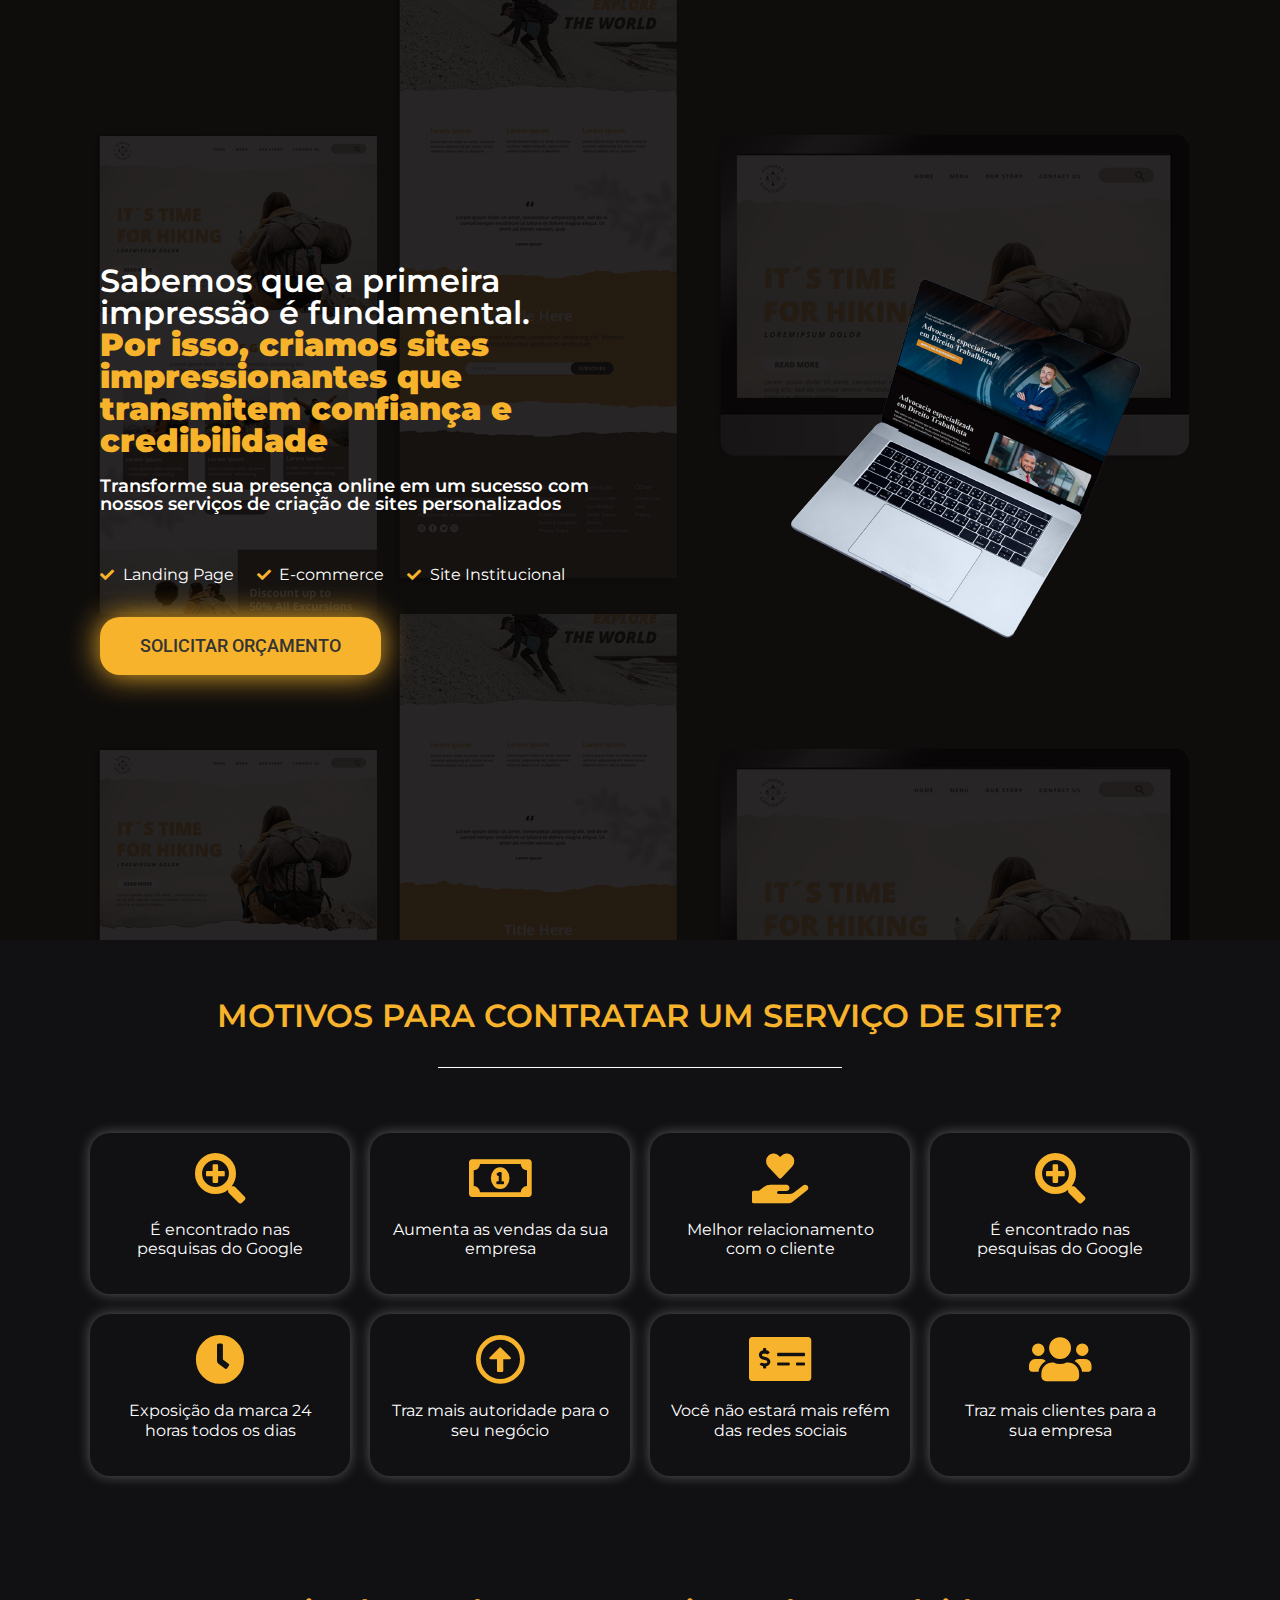
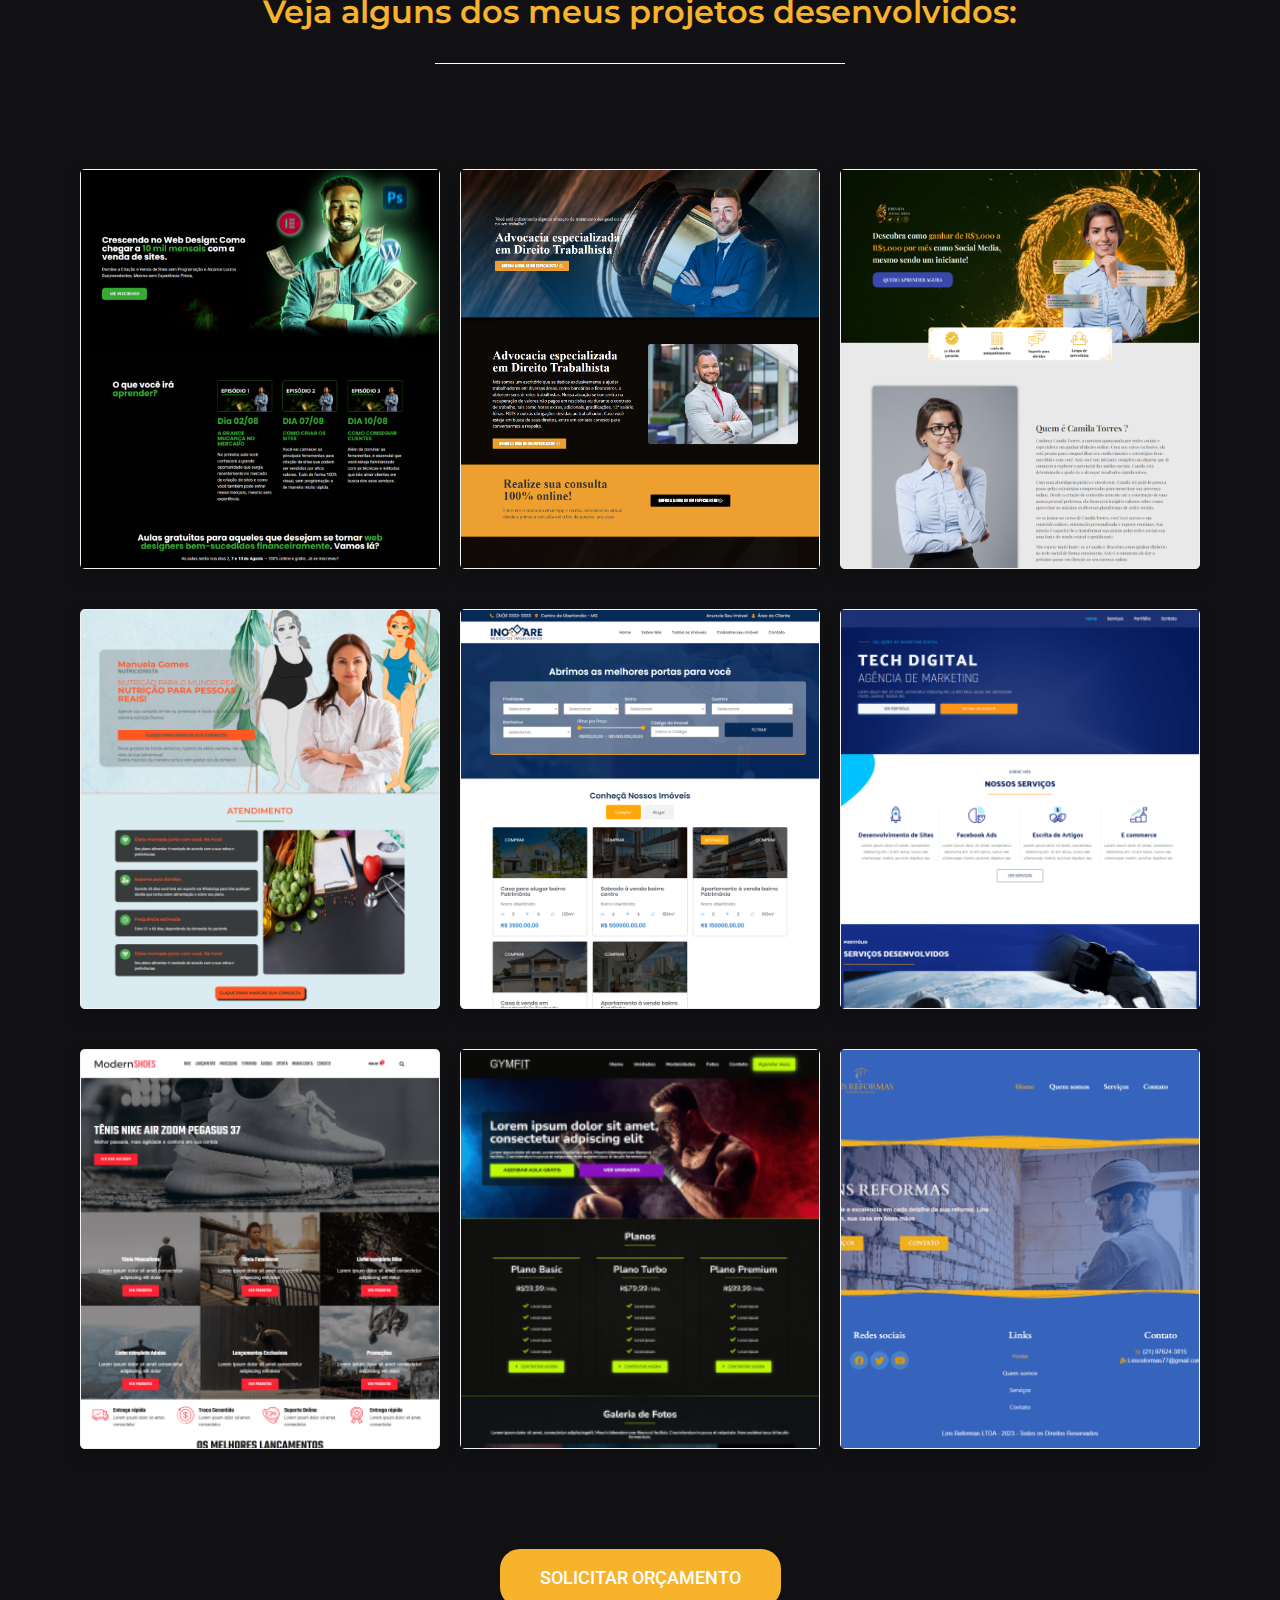
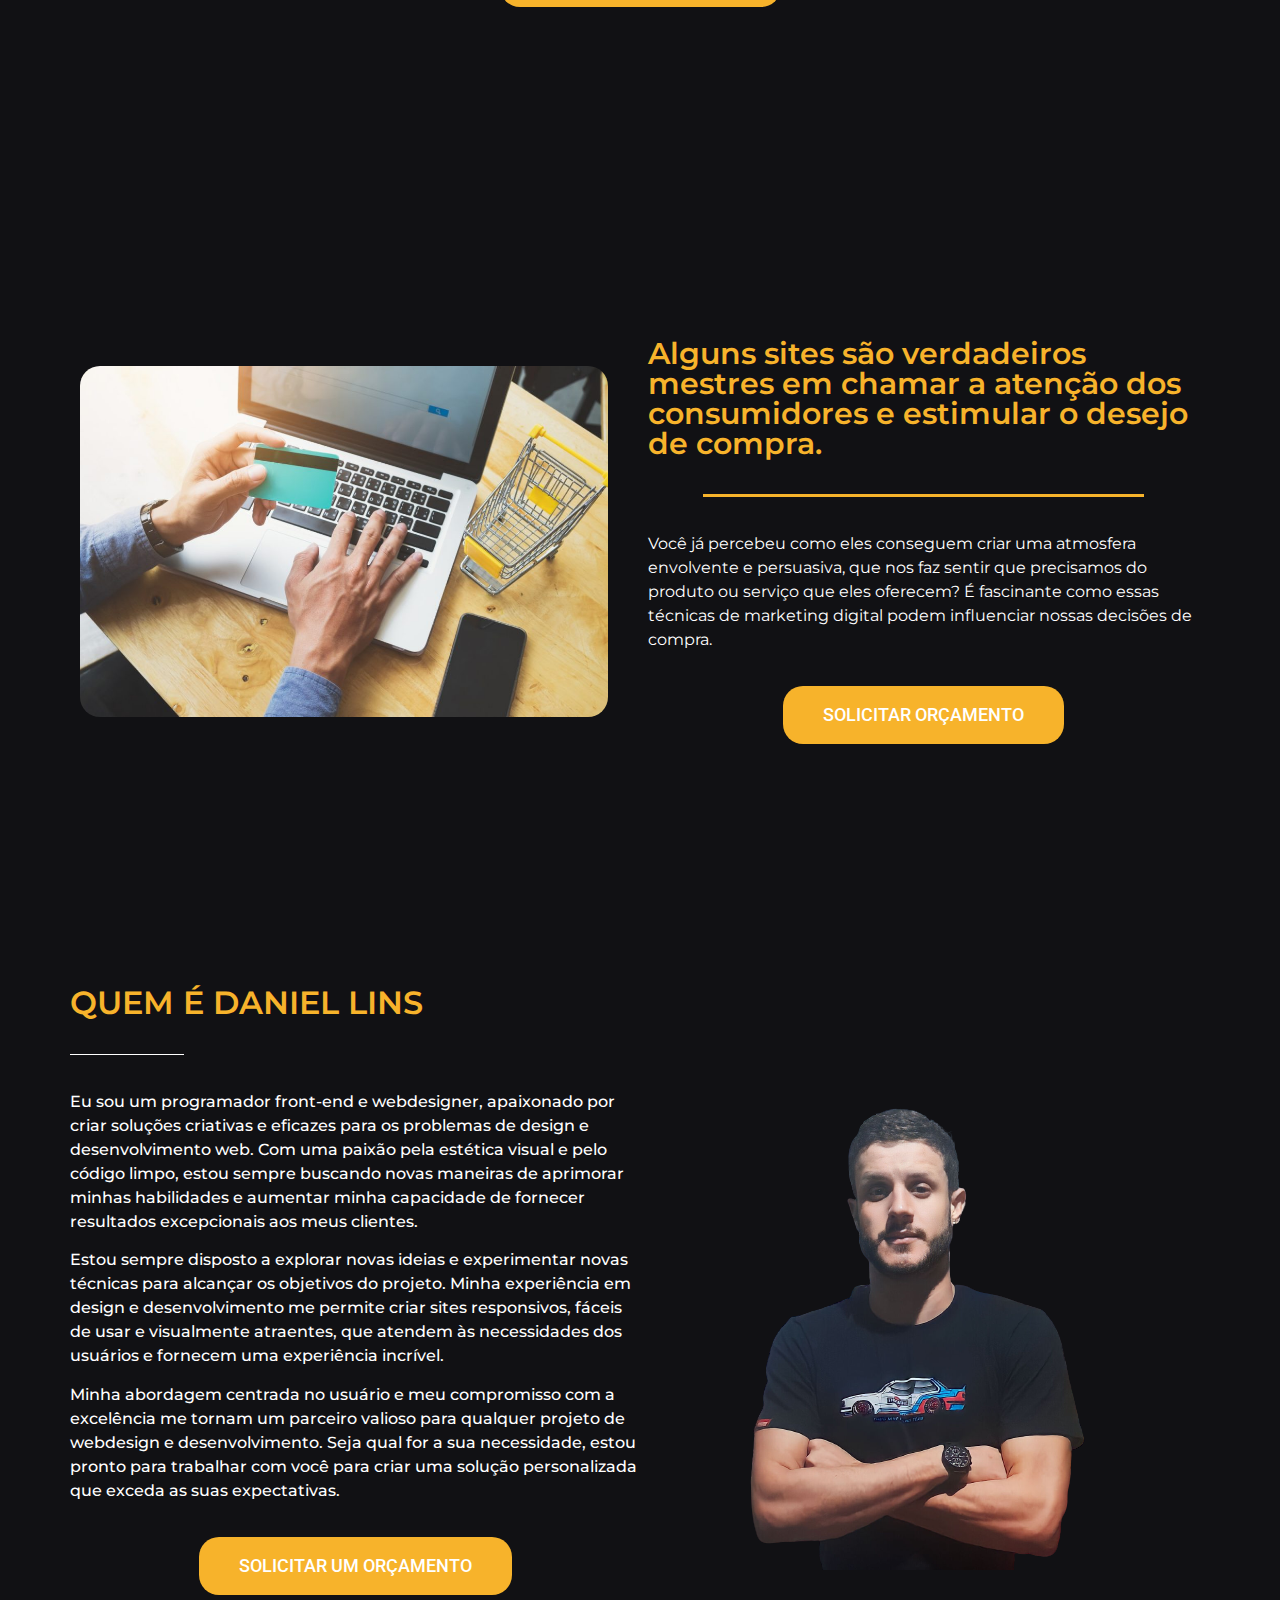
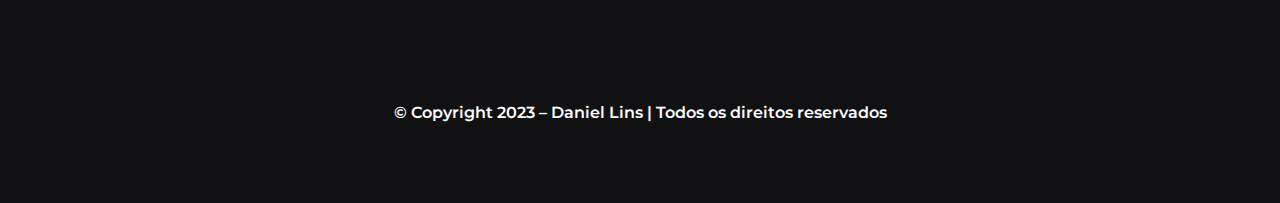
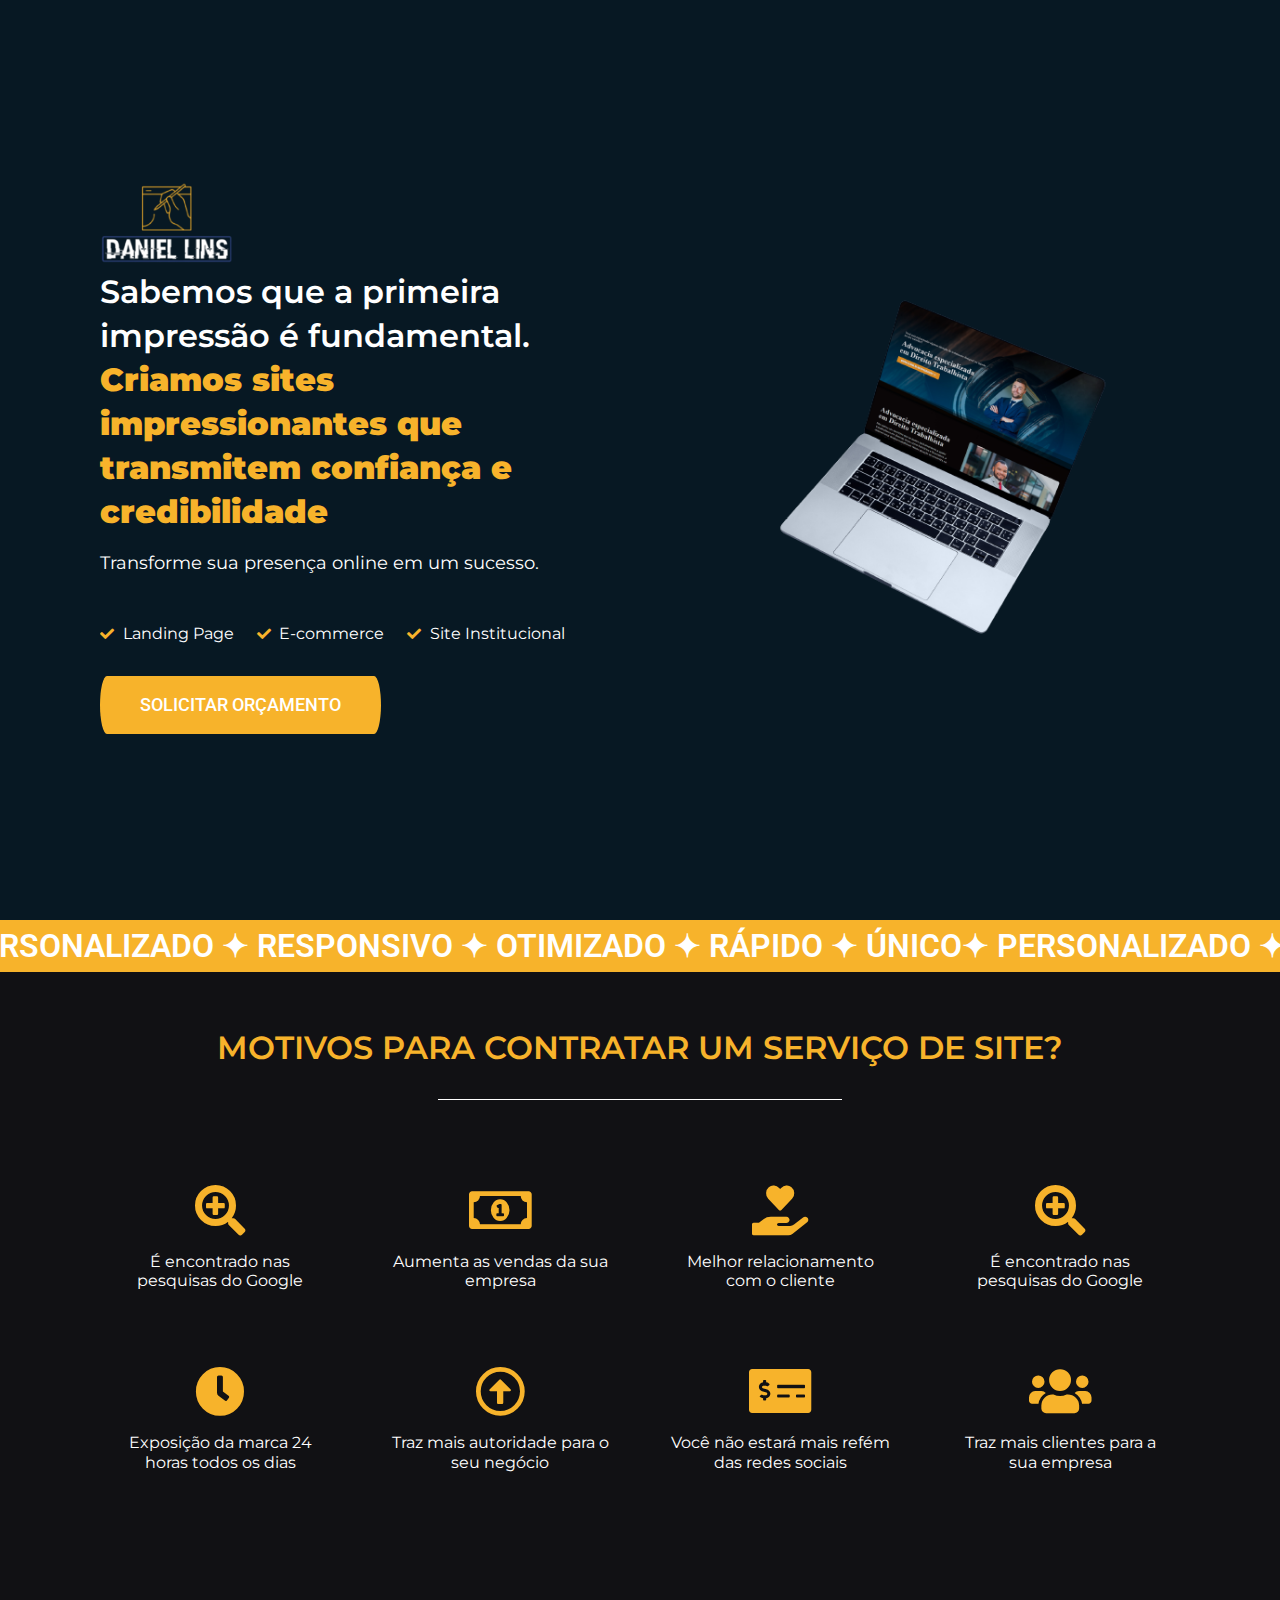
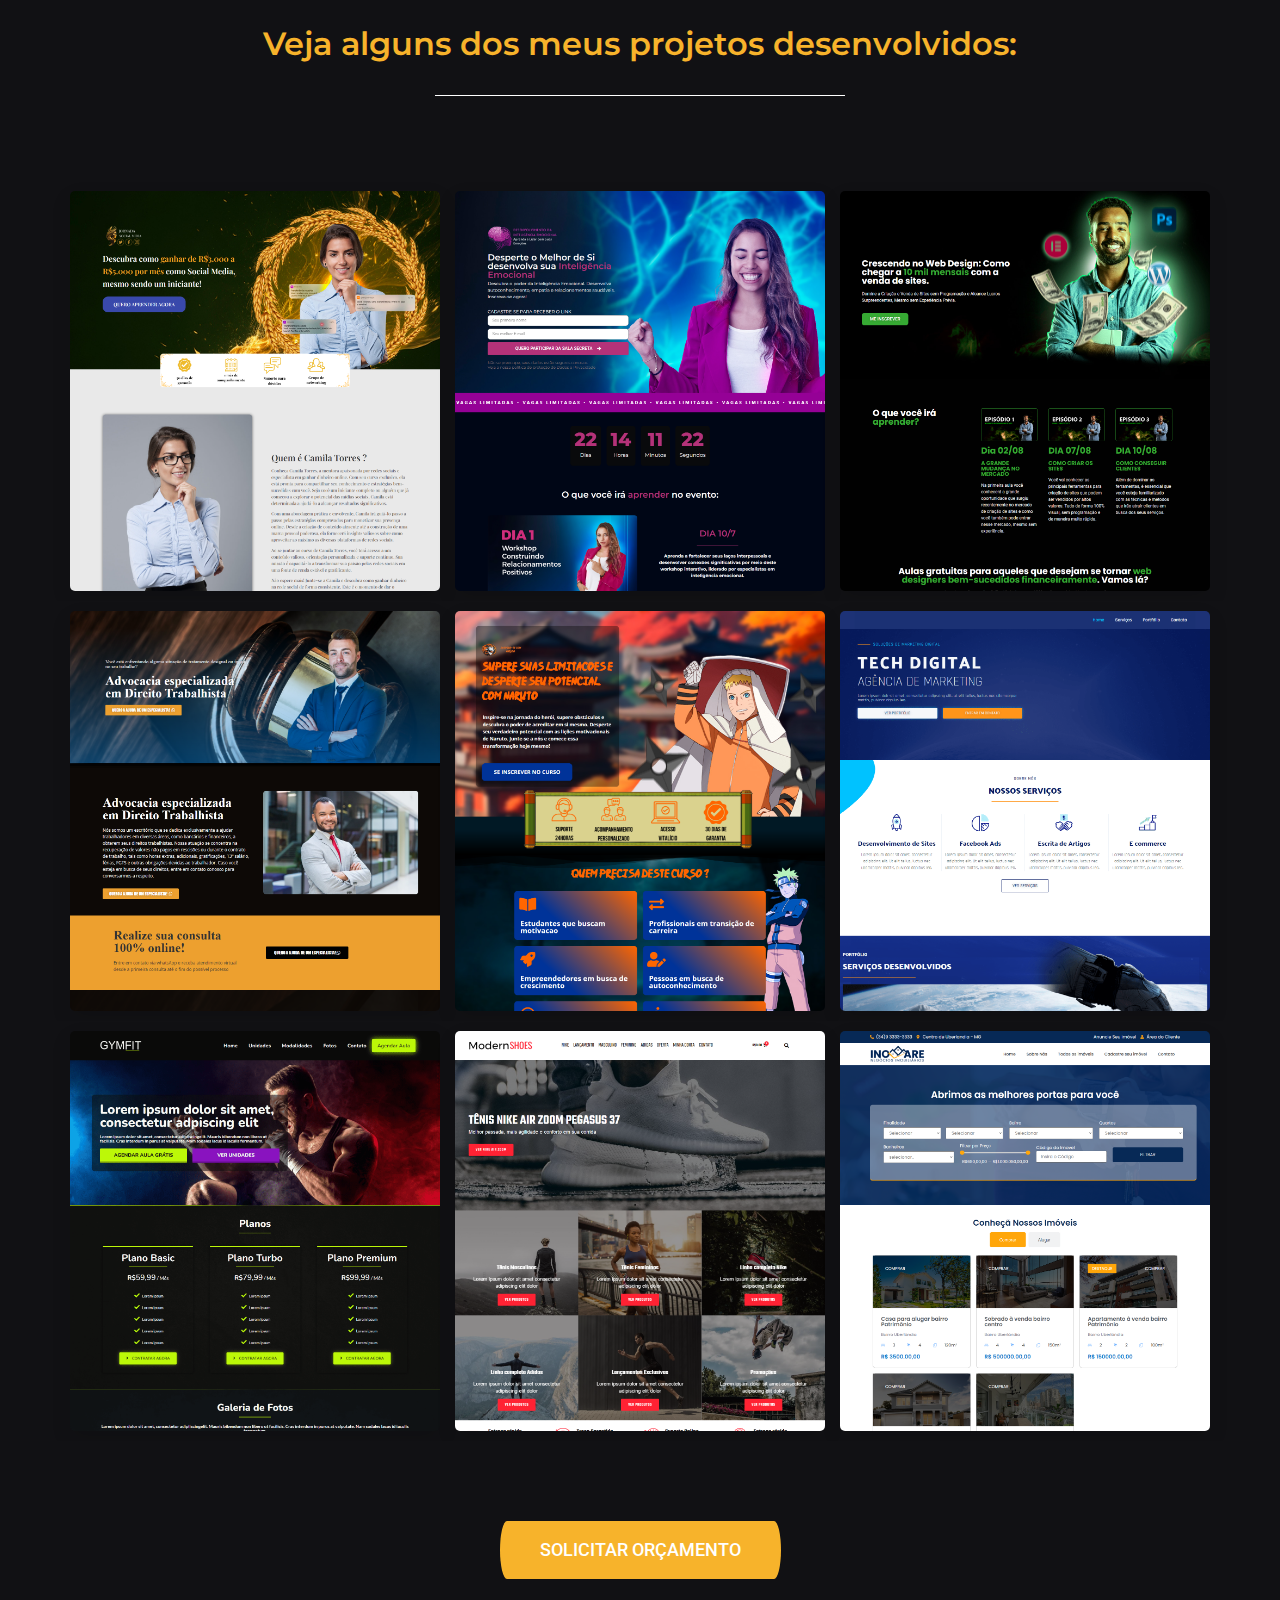
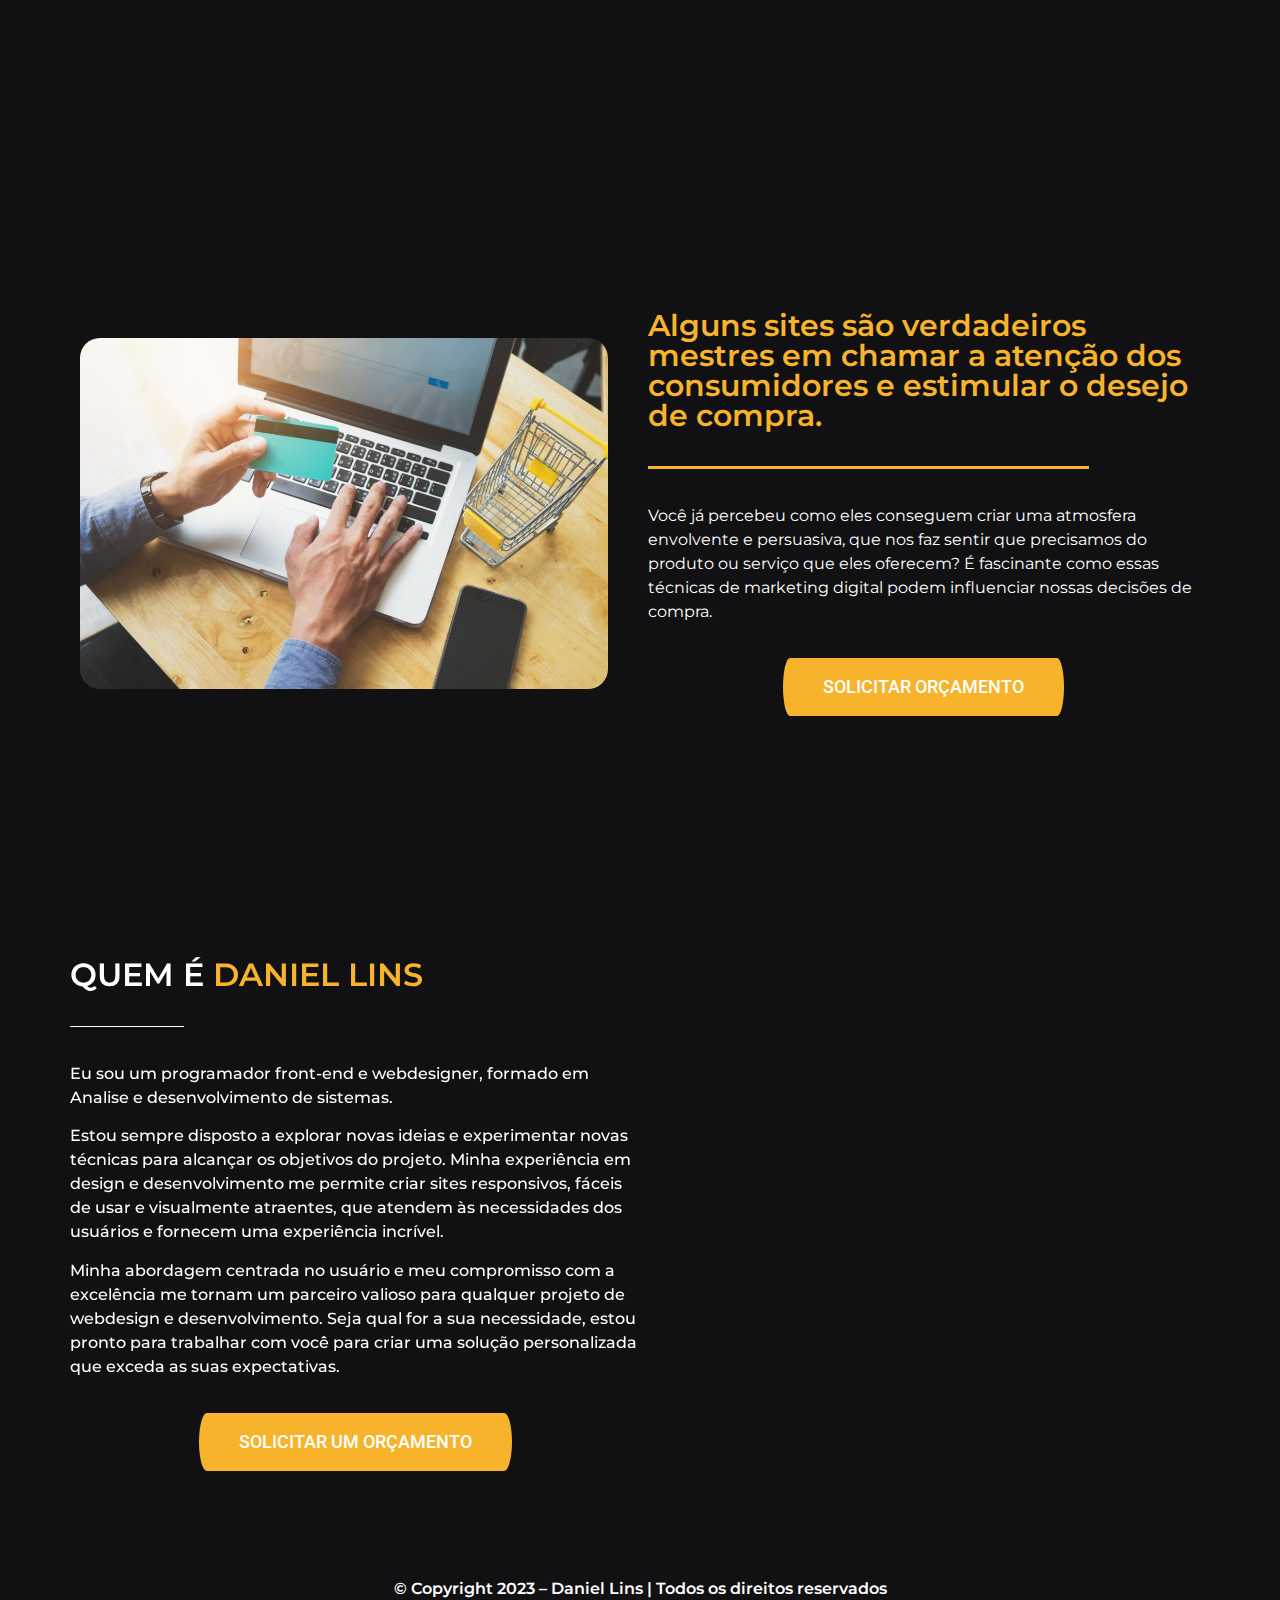
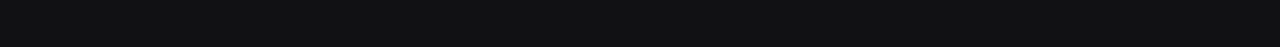
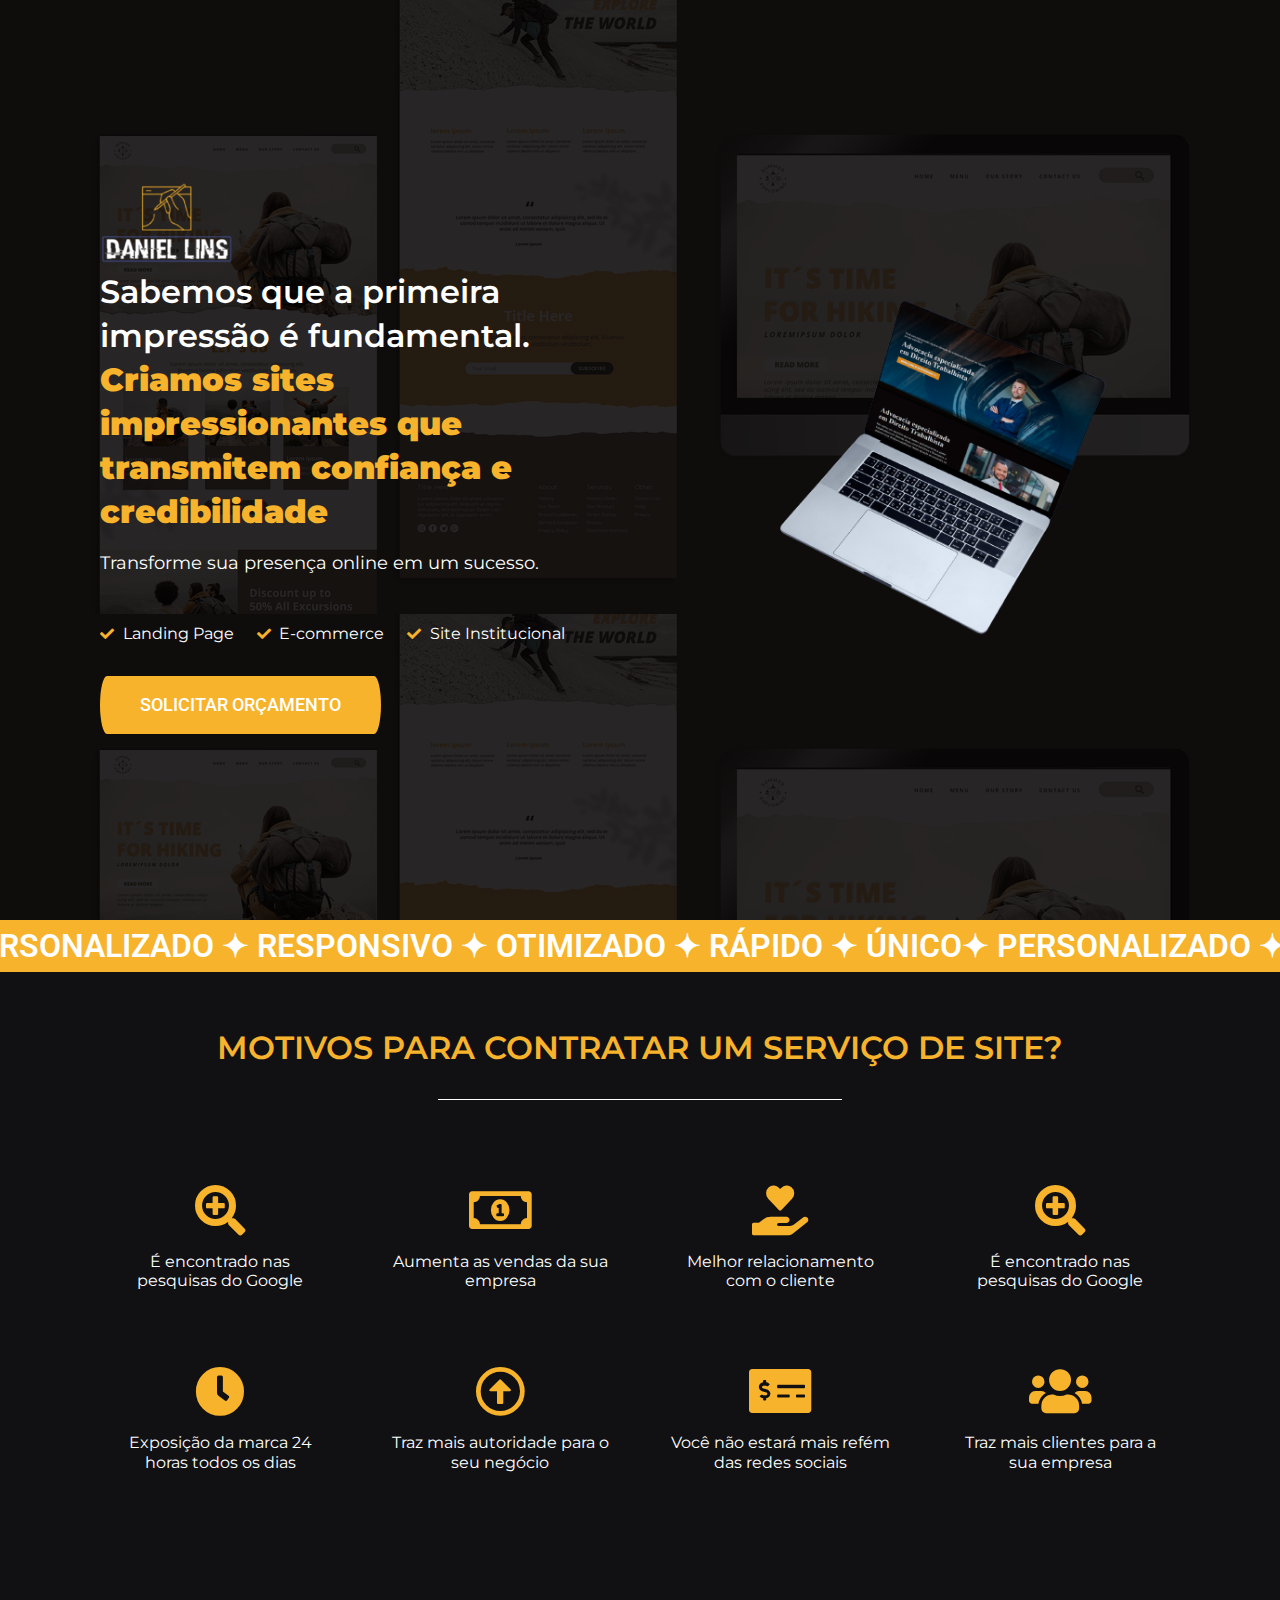
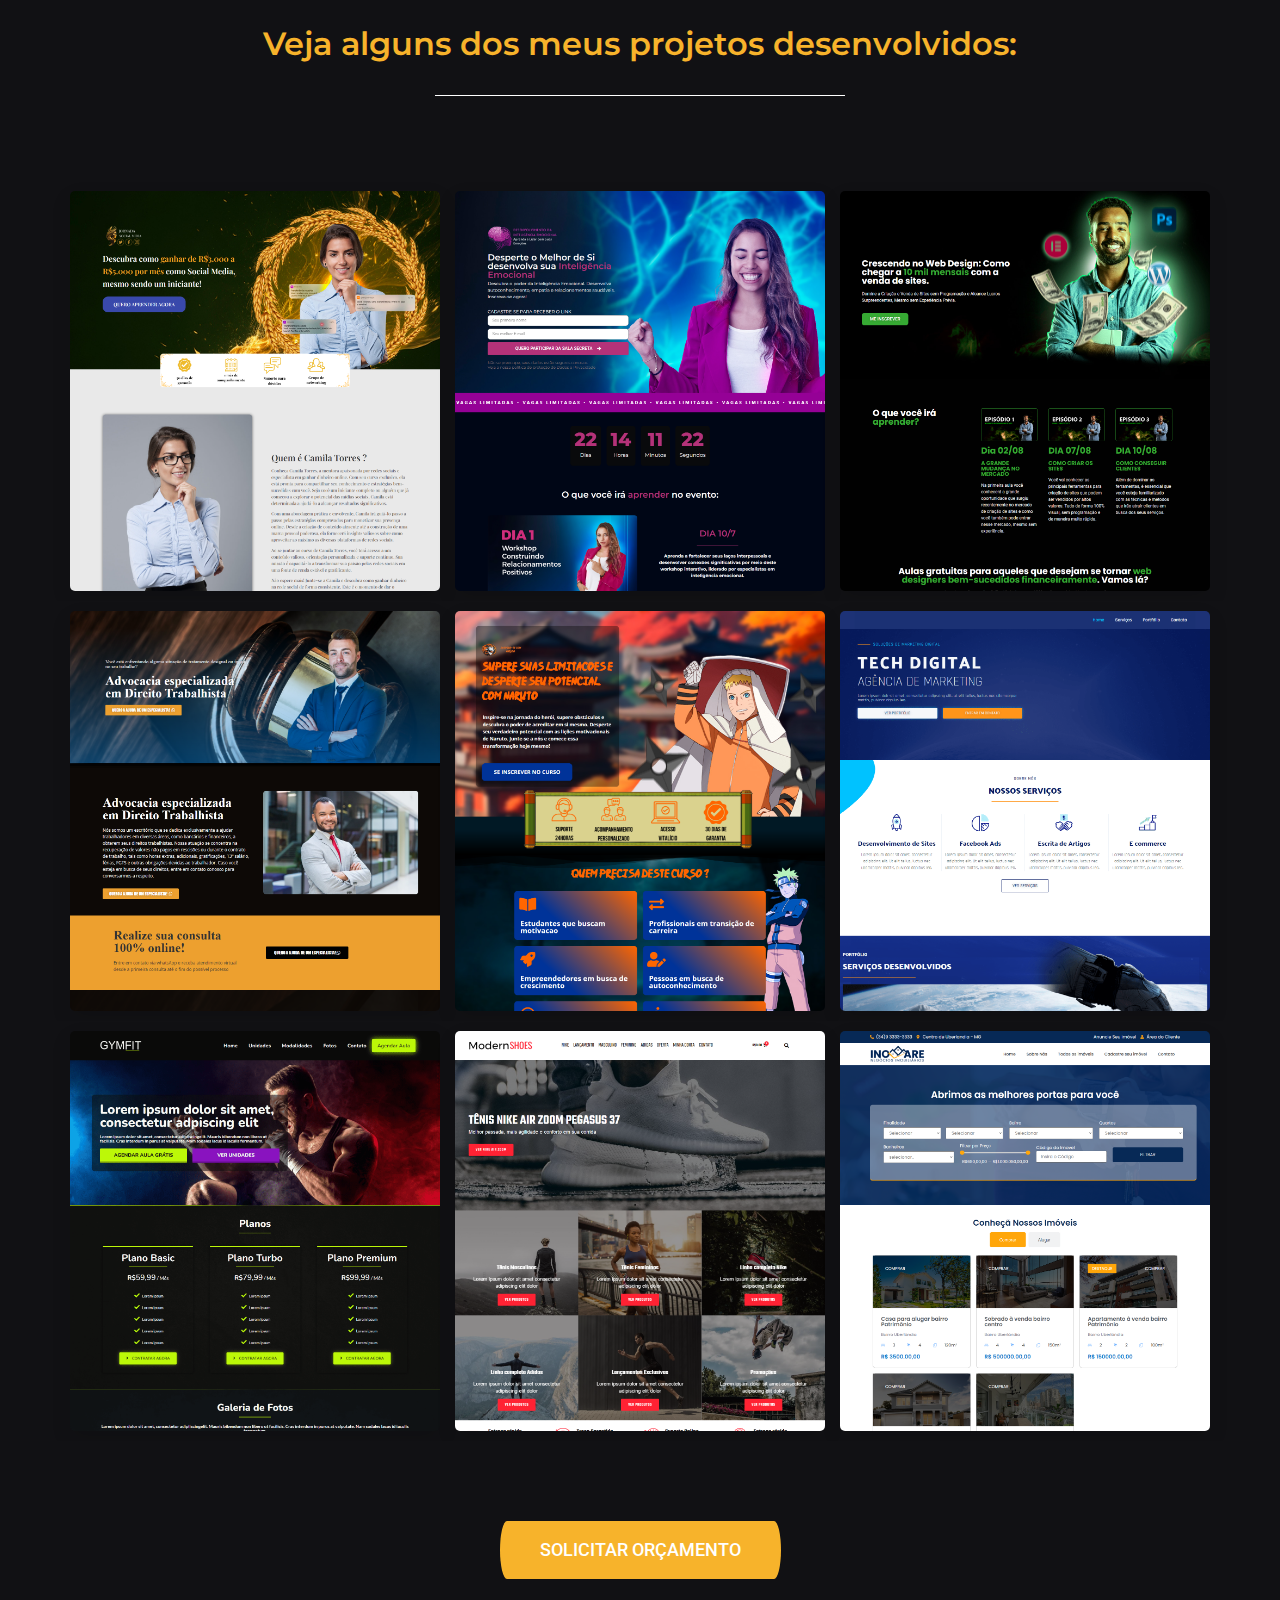
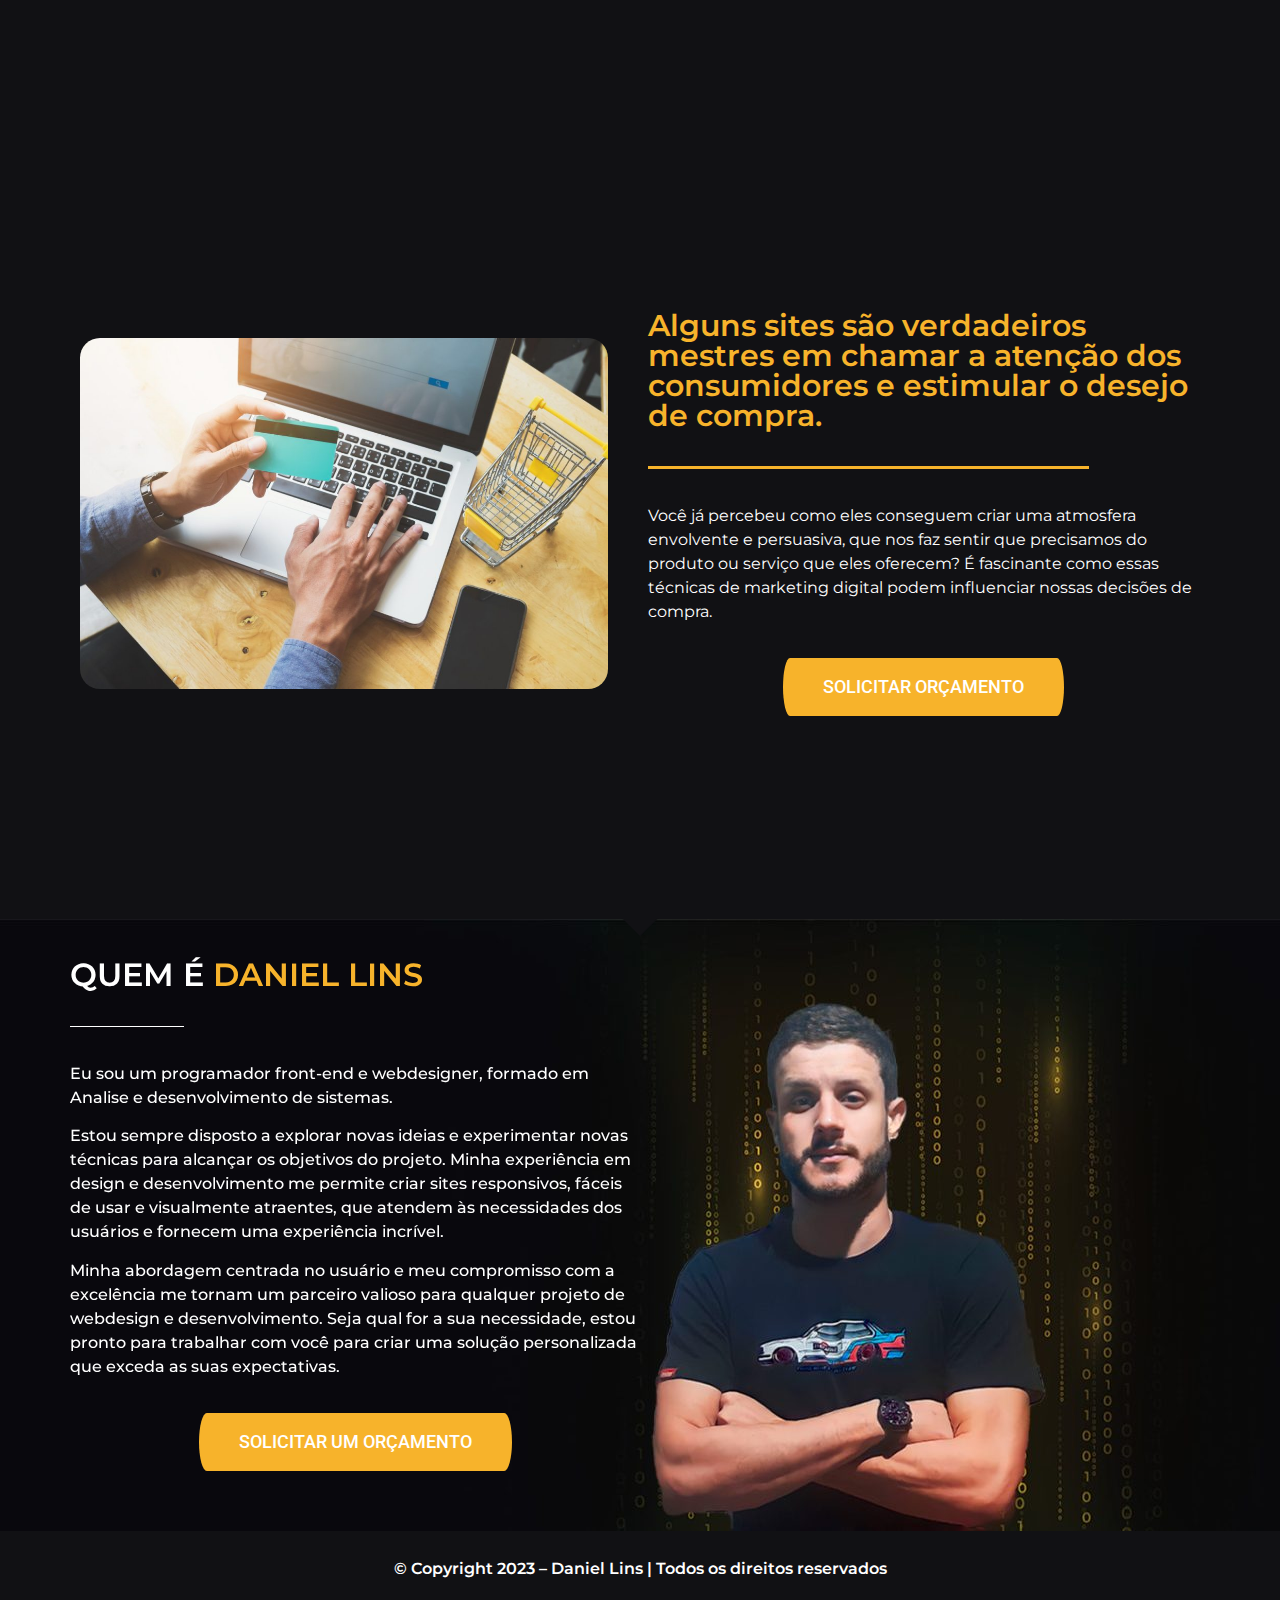
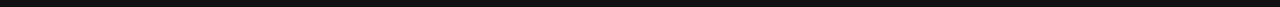
